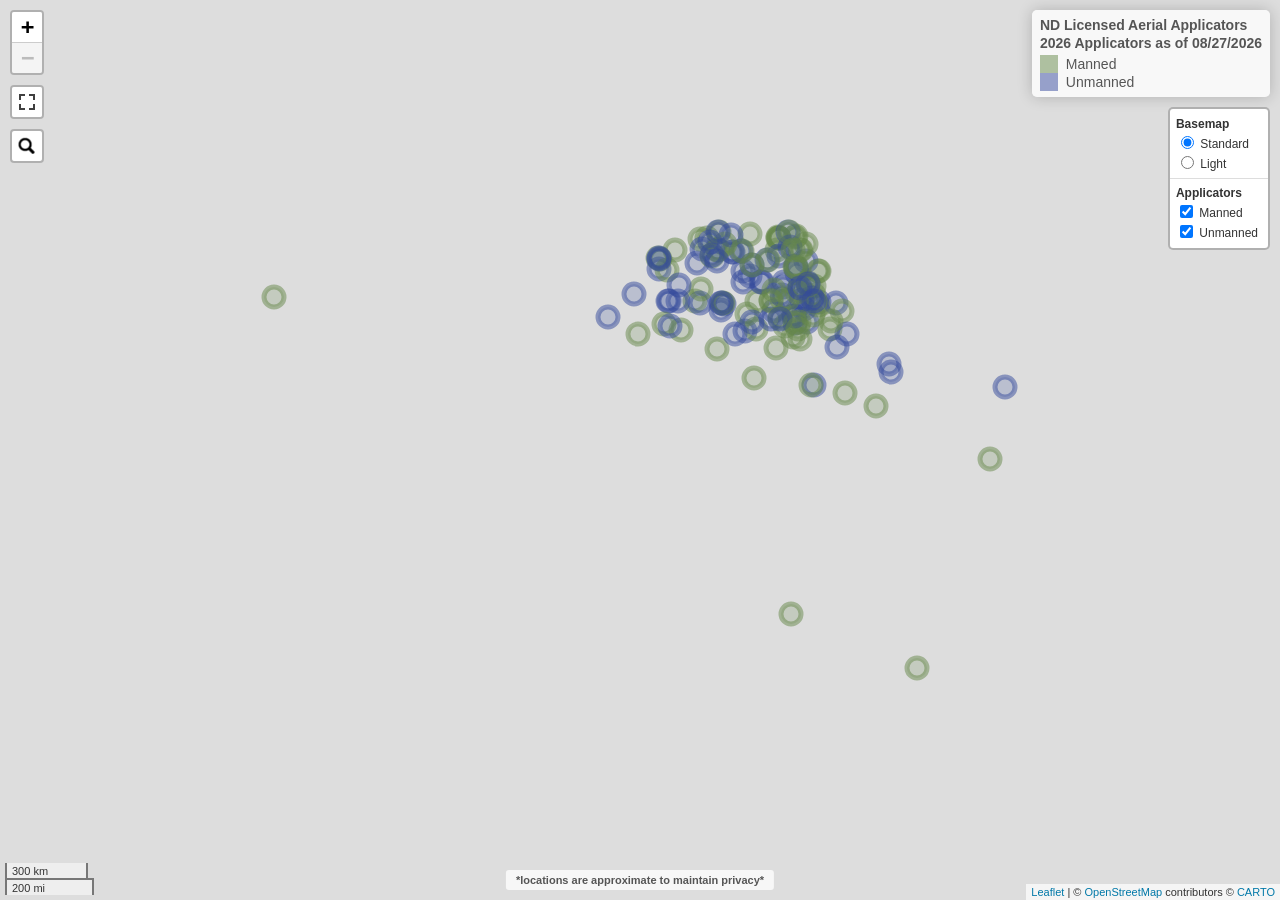
==== index.html @ 755c708a "New Light basemap specification" ====
<!DOCTYPE html>
<html>
<head>
<!-- Google tag (gtag.js) -->
<script async src="https://www.googletagmanager.com/gtag/js?id=G-GP98VH3J70"></script>
<script>
  window.dataLayer = window.dataLayer || [];
  function gtag(){dataLayer.push(arguments);}
  gtag("js", new Date());
  gtag("config", "G-GP98VH3J70");
</script>
<meta charset="utf-8" />
<title>leaflet</title>
<script>(function() {
  // If window.HTMLWidgets is already defined, then use it; otherwise create a
  // new object. This allows preceding code to set options that affect the
  // initialization process (though none currently exist).
  window.HTMLWidgets = window.HTMLWidgets || {};

  // See if we're running in a viewer pane. If not, we're in a web browser.
  var viewerMode = window.HTMLWidgets.viewerMode =
      /\bviewer_pane=1\b/.test(window.location);

  // See if we're running in Shiny mode. If not, it's a static document.
  // Note that static widgets can appear in both Shiny and static modes, but
  // obviously, Shiny widgets can only appear in Shiny apps/documents.
  var shinyMode = window.HTMLWidgets.shinyMode =
      typeof(window.Shiny) !== "undefined" && !!window.Shiny.outputBindings;

  // We can't count on jQuery being available, so we implement our own
  // version if necessary.
  function querySelectorAll(scope, selector) {
    if (typeof(jQuery) !== "undefined" && scope instanceof jQuery) {
      return scope.find(selector);
    }
    if (scope.querySelectorAll) {
      return scope.querySelectorAll(selector);
    }
  }

  function asArray(value) {
    if (value === null)
      return [];
    if ($.isArray(value))
      return value;
    return [value];
  }

  // Implement jQuery's extend
  function extend(target /*, ... */) {
    if (arguments.length == 1) {
      return target;
    }
    for (var i = 1; i < arguments.length; i++) {
      var source = arguments[i];
      for (var prop in source) {
        if (source.hasOwnProperty(prop)) {
          target[prop] = source[prop];
        }
      }
    }
    return target;
  }

  // IE8 doesn't support Array.forEach.
  function forEach(values, callback, thisArg) {
    if (values.forEach) {
      values.forEach(callback, thisArg);
    } else {
      for (var i = 0; i < values.length; i++) {
        callback.call(thisArg, values[i], i, values);
      }
    }
  }

  // Replaces the specified method with the return value of funcSource.
  //
  // Note that funcSource should not BE the new method, it should be a function
  // that RETURNS the new method. funcSource receives a single argument that is
  // the overridden method, it can be called from the new method. The overridden
  // method can be called like a regular function, it has the target permanently
  // bound to it so "this" will work correctly.
  function overrideMethod(target, methodName, funcSource) {
    var superFunc = target[methodName] || function() {};
    var superFuncBound = function() {
      return superFunc.apply(target, arguments);
    };
    target[methodName] = funcSource(superFuncBound);
  }

  // Add a method to delegator that, when invoked, calls
  // delegatee.methodName. If there is no such method on
  // the delegatee, but there was one on delegator before
  // delegateMethod was called, then the original version
  // is invoked instead.
  // For example:
  //
  // var a = {
  //   method1: function() { console.log('a1'); }
  //   method2: function() { console.log('a2'); }
  // };
  // var b = {
  //   method1: function() { console.log('b1'); }
  // };
  // delegateMethod(a, b, "method1");
  // delegateMethod(a, b, "method2");
  // a.method1();
  // a.method2();
  //
  // The output would be "b1", "a2".
  function delegateMethod(delegator, delegatee, methodName) {
    var inherited = delegator[methodName];
    delegator[methodName] = function() {
      var target = delegatee;
      var method = delegatee[methodName];

      // The method doesn't exist on the delegatee. Instead,
      // call the method on the delegator, if it exists.
      if (!method) {
        target = delegator;
        method = inherited;
      }

      if (method) {
        return method.apply(target, arguments);
      }
    };
  }

  // Implement a vague facsimilie of jQuery's data method
  function elementData(el, name, value) {
    if (arguments.length == 2) {
      return el["htmlwidget_data_" + name];
    } else if (arguments.length == 3) {
      el["htmlwidget_data_" + name] = value;
      return el;
    } else {
      throw new Error("Wrong number of arguments for elementData: " +
        arguments.length);
    }
  }

  // http://stackoverflow.com/questions/3446170/escape-string-for-use-in-javascript-regex
  function escapeRegExp(str) {
    return str.replace(/[\-\[\]\/\{\}\(\)\*\+\?\.\\\^\$\|]/g, "\\$&");
  }

  function hasClass(el, className) {
    var re = new RegExp("\\b" + escapeRegExp(className) + "\\b");
    return re.test(el.className);
  }

  // elements - array (or array-like object) of HTML elements
  // className - class name to test for
  // include - if true, only return elements with given className;
  //   if false, only return elements *without* given className
  function filterByClass(elements, className, include) {
    var results = [];
    for (var i = 0; i < elements.length; i++) {
      if (hasClass(elements[i], className) == include)
        results.push(elements[i]);
    }
    return results;
  }

  function on(obj, eventName, func) {
    if (obj.addEventListener) {
      obj.addEventListener(eventName, func, false);
    } else if (obj.attachEvent) {
      obj.attachEvent(eventName, func);
    }
  }

  function off(obj, eventName, func) {
    if (obj.removeEventListener)
      obj.removeEventListener(eventName, func, false);
    else if (obj.detachEvent) {
      obj.detachEvent(eventName, func);
    }
  }

  // Translate array of values to top/right/bottom/left, as usual with
  // the "padding" CSS property
  // https://developer.mozilla.org/en-US/docs/Web/CSS/padding
  function unpackPadding(value) {
    if (typeof(value) === "number")
      value = [value];
    if (value.length === 1) {
      return {top: value[0], right: value[0], bottom: value[0], left: value[0]};
    }
    if (value.length === 2) {
      return {top: value[0], right: value[1], bottom: value[0], left: value[1]};
    }
    if (value.length === 3) {
      return {top: value[0], right: value[1], bottom: value[2], left: value[1]};
    }
    if (value.length === 4) {
      return {top: value[0], right: value[1], bottom: value[2], left: value[3]};
    }
  }

  // Convert an unpacked padding object to a CSS value
  function paddingToCss(paddingObj) {
    return paddingObj.top + "px " + paddingObj.right + "px " + paddingObj.bottom + "px " + paddingObj.left + "px";
  }

  // Makes a number suitable for CSS
  function px(x) {
    if (typeof(x) === "number")
      return x + "px";
    else
      return x;
  }

  // Retrieves runtime widget sizing information for an element.
  // The return value is either null, or an object with fill, padding,
  // defaultWidth, defaultHeight fields.
  function sizingPolicy(el) {
    var sizingEl = document.querySelector("script[data-for='" + el.id + "'][type='application/htmlwidget-sizing']");
    if (!sizingEl)
      return null;
    var sp = JSON.parse(sizingEl.textContent || sizingEl.text || "{}");
    if (viewerMode) {
      return sp.viewer;
    } else {
      return sp.browser;
    }
  }

  // @param tasks Array of strings (or falsy value, in which case no-op).
  //   Each element must be a valid JavaScript expression that yields a
  //   function. Or, can be an array of objects with "code" and "data"
  //   properties; in this case, the "code" property should be a string
  //   of JS that's an expr that yields a function, and "data" should be
  //   an object that will be added as an additional argument when that
  //   function is called.
  // @param target The object that will be "this" for each function
  //   execution.
  // @param args Array of arguments to be passed to the functions. (The
  //   same arguments will be passed to all functions.)
  function evalAndRun(tasks, target, args) {
    if (tasks) {
      forEach(tasks, function(task) {
        var theseArgs = args;
        if (typeof(task) === "object") {
          theseArgs = theseArgs.concat([task.data]);
          task = task.code;
        }
        var taskFunc = tryEval(task);
        if (typeof(taskFunc) !== "function") {
          throw new Error("Task must be a function! Source:\n" + task);
        }
        taskFunc.apply(target, theseArgs);
      });
    }
  }

  // Attempt eval() both with and without enclosing in parentheses.
  // Note that enclosing coerces a function declaration into
  // an expression that eval() can parse
  // (otherwise, a SyntaxError is thrown)
  function tryEval(code) {
    var result = null;
    try {
      result = eval("(" + code + ")");
    } catch(error) {
      if (!(error instanceof SyntaxError)) {
        throw error;
      }
      try {
        result = eval(code);
      } catch(e) {
        if (e instanceof SyntaxError) {
          throw error;
        } else {
          throw e;
        }
      }
    }
    return result;
  }

  function initSizing(el) {
    var sizing = sizingPolicy(el);
    if (!sizing)
      return;

    var cel = document.getElementById("htmlwidget_container");
    if (!cel)
      return;

    if (typeof(sizing.padding) !== "undefined") {
      document.body.style.margin = "0";
      document.body.style.padding = paddingToCss(unpackPadding(sizing.padding));
    }

    if (sizing.fill) {
      document.body.style.overflow = "hidden";
      document.body.style.width = "100%";
      document.body.style.height = "100%";
      document.documentElement.style.width = "100%";
      document.documentElement.style.height = "100%";
      cel.style.position = "absolute";
      var pad = unpackPadding(sizing.padding);
      cel.style.top = pad.top + "px";
      cel.style.right = pad.right + "px";
      cel.style.bottom = pad.bottom + "px";
      cel.style.left = pad.left + "px";
      el.style.width = "100%";
      el.style.height = "100%";

      return {
        getWidth: function() { return cel.getBoundingClientRect().width; },
        getHeight: function() { return cel.getBoundingClientRect().height; }
      };

    } else {
      el.style.width = px(sizing.width);
      el.style.height = px(sizing.height);

      return {
        getWidth: function() { return cel.getBoundingClientRect().width; },
        getHeight: function() { return cel.getBoundingClientRect().height; }
      };
    }
  }

  // Default implementations for methods
  var defaults = {
    find: function(scope) {
      return querySelectorAll(scope, "." + this.name);
    },
    renderError: function(el, err) {
      var $el = $(el);

      this.clearError(el);

      // Add all these error classes, as Shiny does
      var errClass = "shiny-output-error";
      if (err.type !== null) {
        // use the classes of the error condition as CSS class names
        errClass = errClass + " " + $.map(asArray(err.type), function(type) {
          return errClass + "-" + type;
        }).join(" ");
      }
      errClass = errClass + " htmlwidgets-error";

      // Is el inline or block? If inline or inline-block, just display:none it
      // and add an inline error.
      var display = $el.css("display");
      $el.data("restore-display-mode", display);

      if (display === "inline" || display === "inline-block") {
        $el.hide();
        if (err.message !== "") {
          var errorSpan = $("<span>").addClass(errClass);
          errorSpan.text(err.message);
          $el.after(errorSpan);
        }
      } else if (display === "block") {
        // If block, add an error just after the el, set visibility:none on the
        // el, and position the error to be on top of the el.
        // Mark it with a unique ID and CSS class so we can remove it later.
        $el.css("visibility", "hidden");
        if (err.message !== "") {
          var errorDiv = $("<div>").addClass(errClass).css("position", "absolute")
            .css("top", el.offsetTop)
            .css("left", el.offsetLeft)
            // setting width can push out the page size, forcing otherwise
            // unnecessary scrollbars to appear and making it impossible for
            // the element to shrink; so use max-width instead
            .css("maxWidth", el.offsetWidth)
            .css("height", el.offsetHeight);
          errorDiv.text(err.message);
          $el.after(errorDiv);

          // Really dumb way to keep the size/position of the error in sync with
          // the parent element as the window is resized or whatever.
          var intId = setInterval(function() {
            if (!errorDiv[0].parentElement) {
              clearInterval(intId);
              return;
            }
            errorDiv
              .css("top", el.offsetTop)
              .css("left", el.offsetLeft)
              .css("maxWidth", el.offsetWidth)
              .css("height", el.offsetHeight);
          }, 500);
        }
      }
    },
    clearError: function(el) {
      var $el = $(el);
      var display = $el.data("restore-display-mode");
      $el.data("restore-display-mode", null);

      if (display === "inline" || display === "inline-block") {
        if (display)
          $el.css("display", display);
        $(el.nextSibling).filter(".htmlwidgets-error").remove();
      } else if (display === "block"){
        $el.css("visibility", "inherit");
        $(el.nextSibling).filter(".htmlwidgets-error").remove();
      }
    },
    sizing: {}
  };

  // Called by widget bindings to register a new type of widget. The definition
  // object can contain the following properties:
  // - name (required) - A string indicating the binding name, which will be
  //   used by default as the CSS classname to look for.
  // - initialize (optional) - A function(el) that will be called once per
  //   widget element; if a value is returned, it will be passed as the third
  //   value to renderValue.
  // - renderValue (required) - A function(el, data, initValue) that will be
  //   called with data. Static contexts will cause this to be called once per
  //   element; Shiny apps will cause this to be called multiple times per
  //   element, as the data changes.
  window.HTMLWidgets.widget = function(definition) {
    if (!definition.name) {
      throw new Error("Widget must have a name");
    }
    if (!definition.type) {
      throw new Error("Widget must have a type");
    }
    // Currently we only support output widgets
    if (definition.type !== "output") {
      throw new Error("Unrecognized widget type '" + definition.type + "'");
    }
    // TODO: Verify that .name is a valid CSS classname

    // Support new-style instance-bound definitions. Old-style class-bound
    // definitions have one widget "object" per widget per type/class of
    // widget; the renderValue and resize methods on such widget objects
    // take el and instance arguments, because the widget object can't
    // store them. New-style instance-bound definitions have one widget
    // object per widget instance; the definition that's passed in doesn't
    // provide renderValue or resize methods at all, just the single method
    //   factory(el, width, height)
    // which returns an object that has renderValue(x) and resize(w, h).
    // This enables a far more natural programming style for the widget
    // author, who can store per-instance state using either OO-style
    // instance fields or functional-style closure variables (I guess this
    // is in contrast to what can only be called C-style pseudo-OO which is
    // what we required before).
    if (definition.factory) {
      definition = createLegacyDefinitionAdapter(definition);
    }

    if (!definition.renderValue) {
      throw new Error("Widget must have a renderValue function");
    }

    // For static rendering (non-Shiny), use a simple widget registration
    // scheme. We also use this scheme for Shiny apps/documents that also
    // contain static widgets.
    window.HTMLWidgets.widgets = window.HTMLWidgets.widgets || [];
    // Merge defaults into the definition; don't mutate the original definition.
    var staticBinding = extend({}, defaults, definition);
    overrideMethod(staticBinding, "find", function(superfunc) {
      return function(scope) {
        var results = superfunc(scope);
        // Filter out Shiny outputs, we only want the static kind
        return filterByClass(results, "html-widget-output", false);
      };
    });
    window.HTMLWidgets.widgets.push(staticBinding);

    if (shinyMode) {
      // Shiny is running. Register the definition with an output binding.
      // The definition itself will not be the output binding, instead
      // we will make an output binding object that delegates to the
      // definition. This is because we foolishly used the same method
      // name (renderValue) for htmlwidgets definition and Shiny bindings
      // but they actually have quite different semantics (the Shiny
      // bindings receive data that includes lots of metadata that it
      // strips off before calling htmlwidgets renderValue). We can't
      // just ignore the difference because in some widgets it's helpful
      // to call this.renderValue() from inside of resize(), and if
      // we're not delegating, then that call will go to the Shiny
      // version instead of the htmlwidgets version.

      // Merge defaults with definition, without mutating either.
      var bindingDef = extend({}, defaults, definition);

      // This object will be our actual Shiny binding.
      var shinyBinding = new Shiny.OutputBinding();

      // With a few exceptions, we'll want to simply use the bindingDef's
      // version of methods if they are available, otherwise fall back to
      // Shiny's defaults. NOTE: If Shiny's output bindings gain additional
      // methods in the future, and we want them to be overrideable by
      // HTMLWidget binding definitions, then we'll need to add them to this
      // list.
      delegateMethod(shinyBinding, bindingDef, "getId");
      delegateMethod(shinyBinding, bindingDef, "onValueChange");
      delegateMethod(shinyBinding, bindingDef, "onValueError");
      delegateMethod(shinyBinding, bindingDef, "renderError");
      delegateMethod(shinyBinding, bindingDef, "clearError");
      delegateMethod(shinyBinding, bindingDef, "showProgress");

      // The find, renderValue, and resize are handled differently, because we
      // want to actually decorate the behavior of the bindingDef methods.

      shinyBinding.find = function(scope) {
        var results = bindingDef.find(scope);

        // Only return elements that are Shiny outputs, not static ones
        var dynamicResults = results.filter(".html-widget-output");

        // It's possible that whatever caused Shiny to think there might be
        // new dynamic outputs, also caused there to be new static outputs.
        // Since there might be lots of different htmlwidgets bindings, we
        // schedule execution for later--no need to staticRender multiple
        // times.
        if (results.length !== dynamicResults.length)
          scheduleStaticRender();

        return dynamicResults;
      };

      // Wrap renderValue to handle initialization, which unfortunately isn't
      // supported natively by Shiny at the time of this writing.

      shinyBinding.renderValue = function(el, data) {
        Shiny.renderDependencies(data.deps);
        // Resolve strings marked as javascript literals to objects
        if (!(data.evals instanceof Array)) data.evals = [data.evals];
        for (var i = 0; data.evals && i < data.evals.length; i++) {
          window.HTMLWidgets.evaluateStringMember(data.x, data.evals[i]);
        }
        if (!bindingDef.renderOnNullValue) {
          if (data.x === null) {
            el.style.visibility = "hidden";
            return;
          } else {
            el.style.visibility = "inherit";
          }
        }
        if (!elementData(el, "initialized")) {
          initSizing(el);

          elementData(el, "initialized", true);
          if (bindingDef.initialize) {
            var rect = el.getBoundingClientRect();
            var result = bindingDef.initialize(el, rect.width, rect.height);
            elementData(el, "init_result", result);
          }
        }
        bindingDef.renderValue(el, data.x, elementData(el, "init_result"));
        evalAndRun(data.jsHooks.render, elementData(el, "init_result"), [el, data.x]);
      };

      // Only override resize if bindingDef implements it
      if (bindingDef.resize) {
        shinyBinding.resize = function(el, width, height) {
          // Shiny can call resize before initialize/renderValue have been
          // called, which doesn't make sense for widgets.
          if (elementData(el, "initialized")) {
            bindingDef.resize(el, width, height, elementData(el, "init_result"));
          }
        };
      }

      Shiny.outputBindings.register(shinyBinding, bindingDef.name);
    }
  };

  var scheduleStaticRenderTimerId = null;
  function scheduleStaticRender() {
    if (!scheduleStaticRenderTimerId) {
      scheduleStaticRenderTimerId = setTimeout(function() {
        scheduleStaticRenderTimerId = null;
        window.HTMLWidgets.staticRender();
      }, 1);
    }
  }

  // Render static widgets after the document finishes loading
  // Statically render all elements that are of this widget's class
  window.HTMLWidgets.staticRender = function() {
    var bindings = window.HTMLWidgets.widgets || [];
    forEach(bindings, function(binding) {
      var matches = binding.find(document.documentElement);
      forEach(matches, function(el) {
        var sizeObj = initSizing(el, binding);

        var getSize = function(el) {
          if (sizeObj) {
            return {w: sizeObj.getWidth(), h: sizeObj.getHeight()}
          } else {
            var rect = el.getBoundingClientRect();
            return {w: rect.width, h: rect.height}
          }
        };

        if (hasClass(el, "html-widget-static-bound"))
          return;
        el.className = el.className + " html-widget-static-bound";

        var initResult;
        if (binding.initialize) {
          var size = getSize(el);
          initResult = binding.initialize(el, size.w, size.h);
          elementData(el, "init_result", initResult);
        }

        if (binding.resize) {
          var lastSize = getSize(el);
          var resizeHandler = function(e) {
            var size = getSize(el);
            if (size.w === 0 && size.h === 0)
              return;
            if (size.w === lastSize.w && size.h === lastSize.h)
              return;
            lastSize = size;
            binding.resize(el, size.w, size.h, initResult);
          };

          on(window, "resize", resizeHandler);

          // This is needed for cases where we're running in a Shiny
          // app, but the widget itself is not a Shiny output, but
          // rather a simple static widget. One example of this is
          // an rmarkdown document that has runtime:shiny and widget
          // that isn't in a render function. Shiny only knows to
          // call resize handlers for Shiny outputs, not for static
          // widgets, so we do it ourselves.
          if (window.jQuery) {
            window.jQuery(document).on(
              "shown.htmlwidgets shown.bs.tab.htmlwidgets shown.bs.collapse.htmlwidgets",
              resizeHandler
            );
            window.jQuery(document).on(
              "hidden.htmlwidgets hidden.bs.tab.htmlwidgets hidden.bs.collapse.htmlwidgets",
              resizeHandler
            );
          }

          // This is needed for the specific case of ioslides, which
          // flips slides between display:none and display:block.
          // Ideally we would not have to have ioslide-specific code
          // here, but rather have ioslides raise a generic event,
          // but the rmarkdown package just went to CRAN so the
          // window to getting that fixed may be long.
          if (window.addEventListener) {
            // It's OK to limit this to window.addEventListener
            // browsers because ioslides itself only supports
            // such browsers.
            on(document, "slideenter", resizeHandler);
            on(document, "slideleave", resizeHandler);
          }
        }

        var scriptData = document.querySelector("script[data-for='" + el.id + "'][type='application/json']");
        if (scriptData) {
          var data = JSON.parse(scriptData.textContent || scriptData.text);
          // Resolve strings marked as javascript literals to objects
          if (!(data.evals instanceof Array)) data.evals = [data.evals];
          for (var k = 0; data.evals && k < data.evals.length; k++) {
            window.HTMLWidgets.evaluateStringMember(data.x, data.evals[k]);
          }
          binding.renderValue(el, data.x, initResult);
          evalAndRun(data.jsHooks.render, initResult, [el, data.x]);
        }
      });
    });

    invokePostRenderHandlers();
  }


  function has_jQuery3() {
    if (!window.jQuery) {
      return false;
    }
    var $version = window.jQuery.fn.jquery;
    var $major_version = parseInt($version.split(".")[0]);
    return $major_version >= 3;
  }

  /*
  / Shiny 1.4 bumped jQuery from 1.x to 3.x which means jQuery's
  / on-ready handler (i.e., $(fn)) is now asyncronous (i.e., it now
  / really means $(setTimeout(fn)).
  / https://jquery.com/upgrade-guide/3.0/#breaking-change-document-ready-handlers-are-now-asynchronous
  /
  / Since Shiny uses $() to schedule initShiny, shiny>=1.4 calls initShiny
  / one tick later than it did before, which means staticRender() is
  / called renderValue() earlier than (advanced) widget authors might be expecting.
  / https://github.com/rstudio/shiny/issues/2630
  /
  / For a concrete example, leaflet has some methods (e.g., updateBounds)
  / which reference Shiny methods registered in initShiny (e.g., setInputValue).
  / Since leaflet is privy to this life-cycle, it knows to use setTimeout() to
  / delay execution of those methods (until Shiny methods are ready)
  / https://github.com/rstudio/leaflet/blob/18ec981/javascript/src/index.js#L266-L268
  /
  / Ideally widget authors wouldn't need to use this setTimeout() hack that
  / leaflet uses to call Shiny methods on a staticRender(). In the long run,
  / the logic initShiny should be broken up so that method registration happens
  / right away, but binding happens later.
  */
  function maybeStaticRenderLater() {
    if (shinyMode && has_jQuery3()) {
      window.jQuery(window.HTMLWidgets.staticRender);
    } else {
      window.HTMLWidgets.staticRender();
    }
  }

  if (document.addEventListener) {
    document.addEventListener("DOMContentLoaded", function() {
      document.removeEventListener("DOMContentLoaded", arguments.callee, false);
      maybeStaticRenderLater();
    }, false);
  } else if (document.attachEvent) {
    document.attachEvent("onreadystatechange", function() {
      if (document.readyState === "complete") {
        document.detachEvent("onreadystatechange", arguments.callee);
        maybeStaticRenderLater();
      }
    });
  }


  window.HTMLWidgets.getAttachmentUrl = function(depname, key) {
    // If no key, default to the first item
    if (typeof(key) === "undefined")
      key = 1;

    var link = document.getElementById(depname + "-" + key + "-attachment");
    if (!link) {
      throw new Error("Attachment " + depname + "/" + key + " not found in document");
    }
    return link.getAttribute("href");
  };

  window.HTMLWidgets.dataframeToD3 = function(df) {
    var names = [];
    var length;
    for (var name in df) {
        if (df.hasOwnProperty(name))
            names.push(name);
        if (typeof(df[name]) !== "object" || typeof(df[name].length) === "undefined") {
            throw new Error("All fields must be arrays");
        } else if (typeof(length) !== "undefined" && length !== df[name].length) {
            throw new Error("All fields must be arrays of the same length");
        }
        length = df[name].length;
    }
    var results = [];
    var item;
    for (var row = 0; row < length; row++) {
        item = {};
        for (var col = 0; col < names.length; col++) {
            item[names[col]] = df[names[col]][row];
        }
        results.push(item);
    }
    return results;
  };

  window.HTMLWidgets.transposeArray2D = function(array) {
      if (array.length === 0) return array;
      var newArray = array[0].map(function(col, i) {
          return array.map(function(row) {
              return row[i]
          })
      });
      return newArray;
  };
  // Split value at splitChar, but allow splitChar to be escaped
  // using escapeChar. Any other characters escaped by escapeChar
  // will be included as usual (including escapeChar itself).
  function splitWithEscape(value, splitChar, escapeChar) {
    var results = [];
    var escapeMode = false;
    var currentResult = "";
    for (var pos = 0; pos < value.length; pos++) {
      if (!escapeMode) {
        if (value[pos] === splitChar) {
          results.push(currentResult);
          currentResult = "";
        } else if (value[pos] === escapeChar) {
          escapeMode = true;
        } else {
          currentResult += value[pos];
        }
      } else {
        currentResult += value[pos];
        escapeMode = false;
      }
    }
    if (currentResult !== "") {
      results.push(currentResult);
    }
    return results;
  }
  // Function authored by Yihui/JJ Allaire
  window.HTMLWidgets.evaluateStringMember = function(o, member) {
    var parts = splitWithEscape(member, '.', '\\');
    for (var i = 0, l = parts.length; i < l; i++) {
      var part = parts[i];
      // part may be a character or 'numeric' member name
      if (o !== null && typeof o === "object" && part in o) {
        if (i == (l - 1)) { // if we are at the end of the line then evalulate
          if (typeof o[part] === "string")
            o[part] = tryEval(o[part]);
        } else { // otherwise continue to next embedded object
          o = o[part];
        }
      }
    }
  };

  // Retrieve the HTMLWidget instance (i.e. the return value of an
  // HTMLWidget binding's initialize() or factory() function)
  // associated with an element, or null if none.
  window.HTMLWidgets.getInstance = function(el) {
    return elementData(el, "init_result");
  };

  // Finds the first element in the scope that matches the selector,
  // and returns the HTMLWidget instance (i.e. the return value of
  // an HTMLWidget binding's initialize() or factory() function)
  // associated with that element, if any. If no element matches the
  // selector, or the first matching element has no HTMLWidget
  // instance associated with it, then null is returned.
  //
  // The scope argument is optional, and defaults to window.document.
  window.HTMLWidgets.find = function(scope, selector) {
    if (arguments.length == 1) {
      selector = scope;
      scope = document;
    }

    var el = scope.querySelector(selector);
    if (el === null) {
      return null;
    } else {
      return window.HTMLWidgets.getInstance(el);
    }
  };

  // Finds all elements in the scope that match the selector, and
  // returns the HTMLWidget instances (i.e. the return values of
  // an HTMLWidget binding's initialize() or factory() function)
  // associated with the elements, in an array. If elements that
  // match the selector don't have an associated HTMLWidget
  // instance, the returned array will contain nulls.
  //
  // The scope argument is optional, and defaults to window.document.
  window.HTMLWidgets.findAll = function(scope, selector) {
    if (arguments.length == 1) {
      selector = scope;
      scope = document;
    }

    var nodes = scope.querySelectorAll(selector);
    var results = [];
    for (var i = 0; i < nodes.length; i++) {
      results.push(window.HTMLWidgets.getInstance(nodes[i]));
    }
    return results;
  };

  var postRenderHandlers = [];
  function invokePostRenderHandlers() {
    while (postRenderHandlers.length) {
      var handler = postRenderHandlers.shift();
      if (handler) {
        handler();
      }
    }
  }

  // Register the given callback function to be invoked after the
  // next time static widgets are rendered.
  window.HTMLWidgets.addPostRenderHandler = function(callback) {
    postRenderHandlers.push(callback);
  };

  // Takes a new-style instance-bound definition, and returns an
  // old-style class-bound definition. This saves us from having
  // to rewrite all the logic in this file to accomodate both
  // types of definitions.
  function createLegacyDefinitionAdapter(defn) {
    var result = {
      name: defn.name,
      type: defn.type,
      initialize: function(el, width, height) {
        return defn.factory(el, width, height);
      },
      renderValue: function(el, x, instance) {
        return instance.renderValue(x);
      },
      resize: function(el, width, height, instance) {
        return instance.resize(width, height);
      }
    };

    if (defn.find)
      result.find = defn.find;
    if (defn.renderError)
      result.renderError = defn.renderError;
    if (defn.clearError)
      result.clearError = defn.clearError;

    return result;
  }
})();
</script>
<script>/*! jQuery v3.6.0 | (c) OpenJS Foundation and other contributors | jquery.org/license */
!function(e,t){"use strict";"object"==typeof module&&"object"==typeof module.exports?module.exports=e.document?t(e,!0):function(e){if(!e.document)throw new Error("jQuery requires a window with a document");return t(e)}:t(e)}("undefined"!=typeof window?window:this,function(C,e){"use strict";var t=[],r=Object.getPrototypeOf,s=t.slice,g=t.flat?function(e){return t.flat.call(e)}:function(e){return t.concat.apply([],e)},u=t.push,i=t.indexOf,n={},o=n.toString,v=n.hasOwnProperty,a=v.toString,l=a.call(Object),y={},m=function(e){return"function"==typeof e&&"number"!=typeof e.nodeType&&"function"!=typeof e.item},x=function(e){return null!=e&&e===e.window},E=C.document,c={type:!0,src:!0,nonce:!0,noModule:!0};function b(e,t,n){var r,i,o=(n=n||E).createElement("script");if(o.text=e,t)for(r in c)(i=t[r]||t.getAttribute&&t.getAttribute(r))&&o.setAttribute(r,i);n.head.appendChild(o).parentNode.removeChild(o)}function w(e){return null==e?e+"":"object"==typeof e||"function"==typeof e?n[o.call(e)]||"object":typeof e}var f="3.6.0",S=function(e,t){return new S.fn.init(e,t)};function p(e){var t=!!e&&"length"in e&&e.length,n=w(e);return!m(e)&&!x(e)&&("array"===n||0===t||"number"==typeof t&&0<t&&t-1 in e)}S.fn=S.prototype={jquery:f,constructor:S,length:0,toArray:function(){return s.call(this)},get:function(e){return null==e?s.call(this):e<0?this[e+this.length]:this[e]},pushStack:function(e){var t=S.merge(this.constructor(),e);return t.prevObject=this,t},each:function(e){return S.each(this,e)},map:function(n){return this.pushStack(S.map(this,function(e,t){return n.call(e,t,e)}))},slice:function(){return this.pushStack(s.apply(this,arguments))},first:function(){return this.eq(0)},last:function(){return this.eq(-1)},even:function(){return this.pushStack(S.grep(this,function(e,t){return(t+1)%2}))},odd:function(){return this.pushStack(S.grep(this,function(e,t){return t%2}))},eq:function(e){var t=this.length,n=+e+(e<0?t:0);return this.pushStack(0<=n&&n<t?[this[n]]:[])},end:function(){return this.prevObject||this.constructor()},push:u,sort:t.sort,splice:t.splice},S.extend=S.fn.extend=function(){var e,t,n,r,i,o,a=arguments[0]||{},s=1,u=arguments.length,l=!1;for("boolean"==typeof a&&(l=a,a=arguments[s]||{},s++),"object"==typeof a||m(a)||(a={}),s===u&&(a=this,s--);s<u;s++)if(null!=(e=arguments[s]))for(t in e)r=e[t],"__proto__"!==t&&a!==r&&(l&&r&&(S.isPlainObject(r)||(i=Array.isArray(r)))?(n=a[t],o=i&&!Array.isArray(n)?[]:i||S.isPlainObject(n)?n:{},i=!1,a[t]=S.extend(l,o,r)):void 0!==r&&(a[t]=r));return a},S.extend({expando:"jQuery"+(f+Math.random()).replace(/\D/g,""),isReady:!0,error:function(e){throw new Error(e)},noop:function(){},isPlainObject:function(e){var t,n;return!(!e||"[object Object]"!==o.call(e))&&(!(t=r(e))||"function"==typeof(n=v.call(t,"constructor")&&t.constructor)&&a.call(n)===l)},isEmptyObject:function(e){var t;for(t in e)return!1;return!0},globalEval:function(e,t,n){b(e,{nonce:t&&t.nonce},n)},each:function(e,t){var n,r=0;if(p(e)){for(n=e.length;r<n;r++)if(!1===t.call(e[r],r,e[r]))break}else for(r in e)if(!1===t.call(e[r],r,e[r]))break;return e},makeArray:function(e,t){var n=t||[];return null!=e&&(p(Object(e))?S.merge(n,"string"==typeof e?[e]:e):u.call(n,e)),n},inArray:function(e,t,n){return null==t?-1:i.call(t,e,n)},merge:function(e,t){for(var n=+t.length,r=0,i=e.length;r<n;r++)e[i++]=t[r];return e.length=i,e},grep:function(e,t,n){for(var r=[],i=0,o=e.length,a=!n;i<o;i++)!t(e[i],i)!==a&&r.push(e[i]);return r},map:function(e,t,n){var r,i,o=0,a=[];if(p(e))for(r=e.length;o<r;o++)null!=(i=t(e[o],o,n))&&a.push(i);else for(o in e)null!=(i=t(e[o],o,n))&&a.push(i);return g(a)},guid:1,support:y}),"function"==typeof Symbol&&(S.fn[Symbol.iterator]=t[Symbol.iterator]),S.each("Boolean Number String Function Array Date RegExp Object Error Symbol".split(" "),function(e,t){n["[object "+t+"]"]=t.toLowerCase()});var d=function(n){var e,d,b,o,i,h,f,g,w,u,l,T,C,a,E,v,s,c,y,S="sizzle"+1*new Date,p=n.document,k=0,r=0,m=ue(),x=ue(),A=ue(),N=ue(),j=function(e,t){return e===t&&(l=!0),0},D={}.hasOwnProperty,t=[],q=t.pop,L=t.push,H=t.push,O=t.slice,P=function(e,t){for(var n=0,r=e.length;n<r;n++)if(e[n]===t)return n;return-1},R="checked|selected|async|autofocus|autoplay|controls|defer|disabled|hidden|ismap|loop|multiple|open|readonly|required|scoped",M="[\\x20\\t\\r\\n\\f]",I="(?:\\\\[\\da-fA-F]{1,6}"+M+"?|\\\\[^\\r\\n\\f]|[\\w-]|[^\0-\\x7f])+",W="\\["+M+"*("+I+")(?:"+M+"*([*^$|!~]?=)"+M+"*(?:'((?:\\\\.|[^\\\\'])*)'|\"((?:\\\\.|[^\\\\\"])*)\"|("+I+"))|)"+M+"*\\]",F=":("+I+")(?:\\((('((?:\\\\.|[^\\\\'])*)'|\"((?:\\\\.|[^\\\\\"])*)\")|((?:\\\\.|[^\\\\()[\\]]|"+W+")*)|.*)\\)|)",B=new RegExp(M+"+","g"),$=new RegExp("^"+M+"+|((?:^|[^\\\\])(?:\\\\.)*)"+M+"+$","g"),_=new RegExp("^"+M+"*,"+M+"*"),z=new RegExp("^"+M+"*([>+~]|"+M+")"+M+"*"),U=new RegExp(M+"|>"),X=new RegExp(F),V=new RegExp("^"+I+"$"),G={ID:new RegExp("^#("+I+")"),CLASS:new RegExp("^\\.("+I+")"),TAG:new RegExp("^("+I+"|[*])"),ATTR:new RegExp("^"+W),PSEUDO:new RegExp("^"+F),CHILD:new RegExp("^:(only|first|last|nth|nth-last)-(child|of-type)(?:\\("+M+"*(even|odd|(([+-]|)(\\d*)n|)"+M+"*(?:([+-]|)"+M+"*(\\d+)|))"+M+"*\\)|)","i"),bool:new RegExp("^(?:"+R+")$","i"),needsContext:new RegExp("^"+M+"*[>+~]|:(even|odd|eq|gt|lt|nth|first|last)(?:\\("+M+"*((?:-\\d)?\\d*)"+M+"*\\)|)(?=[^-]|$)","i")},Y=/HTML$/i,Q=/^(?:input|select|textarea|button)$/i,J=/^h\d$/i,K=/^[^{]+\{\s*\[native \w/,Z=/^(?:#([\w-]+)|(\w+)|\.([\w-]+))$/,ee=/[+~]/,te=new RegExp("\\\\[\\da-fA-F]{1,6}"+M+"?|\\\\([^\\r\\n\\f])","g"),ne=function(e,t){var n="0x"+e.slice(1)-65536;return t||(n<0?String.fromCharCode(n+65536):String.fromCharCode(n>>10|55296,1023&n|56320))},re=/([\0-\x1f\x7f]|^-?\d)|^-$|[^\0-\x1f\x7f-\uFFFF\w-]/g,ie=function(e,t){return t?"\0"===e?"\ufffd":e.slice(0,-1)+"\\"+e.charCodeAt(e.length-1).toString(16)+" ":"\\"+e},oe=function(){T()},ae=be(function(e){return!0===e.disabled&&"fieldset"===e.nodeName.toLowerCase()},{dir:"parentNode",next:"legend"});try{H.apply(t=O.call(p.childNodes),p.childNodes),t[p.childNodes.length].nodeType}catch(e){H={apply:t.length?function(e,t){L.apply(e,O.call(t))}:function(e,t){var n=e.length,r=0;while(e[n++]=t[r++]);e.length=n-1}}}function se(t,e,n,r){var i,o,a,s,u,l,c,f=e&&e.ownerDocument,p=e?e.nodeType:9;if(n=n||[],"string"!=typeof t||!t||1!==p&&9!==p&&11!==p)return n;if(!r&&(T(e),e=e||C,E)){if(11!==p&&(u=Z.exec(t)))if(i=u[1]){if(9===p){if(!(a=e.getElementById(i)))return n;if(a.id===i)return n.push(a),n}else if(f&&(a=f.getElementById(i))&&y(e,a)&&a.id===i)return n.push(a),n}else{if(u[2])return H.apply(n,e.getElementsByTagName(t)),n;if((i=u[3])&&d.getElementsByClassName&&e.getElementsByClassName)return H.apply(n,e.getElementsByClassName(i)),n}if(d.qsa&&!N[t+" "]&&(!v||!v.test(t))&&(1!==p||"object"!==e.nodeName.toLowerCase())){if(c=t,f=e,1===p&&(U.test(t)||z.test(t))){(f=ee.test(t)&&ye(e.parentNode)||e)===e&&d.scope||((s=e.getAttribute("id"))?s=s.replace(re,ie):e.setAttribute("id",s=S)),o=(l=h(t)).length;while(o--)l[o]=(s?"#"+s:":scope")+" "+xe(l[o]);c=l.join(",")}try{return H.apply(n,f.querySelectorAll(c)),n}catch(e){N(t,!0)}finally{s===S&&e.removeAttribute("id")}}}return g(t.replace($,"$1"),e,n,r)}function ue(){var r=[];return function e(t,n){return r.push(t+" ")>b.cacheLength&&delete e[r.shift()],e[t+" "]=n}}function le(e){return e[S]=!0,e}function ce(e){var t=C.createElement("fieldset");try{return!!e(t)}catch(e){return!1}finally{t.parentNode&&t.parentNode.removeChild(t),t=null}}function fe(e,t){var n=e.split("|"),r=n.length;while(r--)b.attrHandle[n[r]]=t}function pe(e,t){var n=t&&e,r=n&&1===e.nodeType&&1===t.nodeType&&e.sourceIndex-t.sourceIndex;if(r)return r;if(n)while(n=n.nextSibling)if(n===t)return-1;return e?1:-1}function de(t){return function(e){return"input"===e.nodeName.toLowerCase()&&e.type===t}}function he(n){return function(e){var t=e.nodeName.toLowerCase();return("input"===t||"button"===t)&&e.type===n}}function ge(t){return function(e){return"form"in e?e.parentNode&&!1===e.disabled?"label"in e?"label"in e.parentNode?e.parentNode.disabled===t:e.disabled===t:e.isDisabled===t||e.isDisabled!==!t&&ae(e)===t:e.disabled===t:"label"in e&&e.disabled===t}}function ve(a){return le(function(o){return o=+o,le(function(e,t){var n,r=a([],e.length,o),i=r.length;while(i--)e[n=r[i]]&&(e[n]=!(t[n]=e[n]))})})}function ye(e){return e&&"undefined"!=typeof e.getElementsByTagName&&e}for(e in d=se.support={},i=se.isXML=function(e){var t=e&&e.namespaceURI,n=e&&(e.ownerDocument||e).documentElement;return!Y.test(t||n&&n.nodeName||"HTML")},T=se.setDocument=function(e){var t,n,r=e?e.ownerDocument||e:p;return r!=C&&9===r.nodeType&&r.documentElement&&(a=(C=r).documentElement,E=!i(C),p!=C&&(n=C.defaultView)&&n.top!==n&&(n.addEventListener?n.addEventListener("unload",oe,!1):n.attachEvent&&n.attachEvent("onunload",oe)),d.scope=ce(function(e){return a.appendChild(e).appendChild(C.createElement("div")),"undefined"!=typeof e.querySelectorAll&&!e.querySelectorAll(":scope fieldset div").length}),d.attributes=ce(function(e){return e.className="i",!e.getAttribute("className")}),d.getElementsByTagName=ce(function(e){return e.appendChild(C.createComment("")),!e.getElementsByTagName("*").length}),d.getElementsByClassName=K.test(C.getElementsByClassName),d.getById=ce(function(e){return a.appendChild(e).id=S,!C.getElementsByName||!C.getElementsByName(S).length}),d.getById?(b.filter.ID=function(e){var t=e.replace(te,ne);return function(e){return e.getAttribute("id")===t}},b.find.ID=function(e,t){if("undefined"!=typeof t.getElementById&&E){var n=t.getElementById(e);return n?[n]:[]}}):(b.filter.ID=function(e){var n=e.replace(te,ne);return function(e){var t="undefined"!=typeof e.getAttributeNode&&e.getAttributeNode("id");return t&&t.value===n}},b.find.ID=function(e,t){if("undefined"!=typeof t.getElementById&&E){var n,r,i,o=t.getElementById(e);if(o){if((n=o.getAttributeNode("id"))&&n.value===e)return[o];i=t.getElementsByName(e),r=0;while(o=i[r++])if((n=o.getAttributeNode("id"))&&n.value===e)return[o]}return[]}}),b.find.TAG=d.getElementsByTagName?function(e,t){return"undefined"!=typeof t.getElementsByTagName?t.getElementsByTagName(e):d.qsa?t.querySelectorAll(e):void 0}:function(e,t){var n,r=[],i=0,o=t.getElementsByTagName(e);if("*"===e){while(n=o[i++])1===n.nodeType&&r.push(n);return r}return o},b.find.CLASS=d.getElementsByClassName&&function(e,t){if("undefined"!=typeof t.getElementsByClassName&&E)return t.getElementsByClassName(e)},s=[],v=[],(d.qsa=K.test(C.querySelectorAll))&&(ce(function(e){var t;a.appendChild(e).innerHTML="<a id='"+S+"'></a><select id='"+S+"-\r\\' msallowcapture=''><option selected=''></option></select>",e.querySelectorAll("[msallowcapture^='']").length&&v.push("[*^$]="+M+"*(?:''|\"\")"),e.querySelectorAll("[selected]").length||v.push("\\["+M+"*(?:value|"+R+")"),e.querySelectorAll("[id~="+S+"-]").length||v.push("~="),(t=C.createElement("input")).setAttribute("name",""),e.appendChild(t),e.querySelectorAll("[name='']").length||v.push("\\["+M+"*name"+M+"*="+M+"*(?:''|\"\")"),e.querySelectorAll(":checked").length||v.push(":checked"),e.querySelectorAll("a#"+S+"+*").length||v.push(".#.+[+~]"),e.querySelectorAll("\\\f"),v.push("[\\r\\n\\f]")}),ce(function(e){e.innerHTML="<a href='' disabled='disabled'></a><select disabled='disabled'><option/></select>";var t=C.createElement("input");t.setAttribute("type","hidden"),e.appendChild(t).setAttribute("name","D"),e.querySelectorAll("[name=d]").length&&v.push("name"+M+"*[*^$|!~]?="),2!==e.querySelectorAll(":enabled").length&&v.push(":enabled",":disabled"),a.appendChild(e).disabled=!0,2!==e.querySelectorAll(":disabled").length&&v.push(":enabled",":disabled"),e.querySelectorAll("*,:x"),v.push(",.*:")})),(d.matchesSelector=K.test(c=a.matches||a.webkitMatchesSelector||a.mozMatchesSelector||a.oMatchesSelector||a.msMatchesSelector))&&ce(function(e){d.disconnectedMatch=c.call(e,"*"),c.call(e,"[s!='']:x"),s.push("!=",F)}),v=v.length&&new RegExp(v.join("|")),s=s.length&&new RegExp(s.join("|")),t=K.test(a.compareDocumentPosition),y=t||K.test(a.contains)?function(e,t){var n=9===e.nodeType?e.documentElement:e,r=t&&t.parentNode;return e===r||!(!r||1!==r.nodeType||!(n.contains?n.contains(r):e.compareDocumentPosition&&16&e.compareDocumentPosition(r)))}:function(e,t){if(t)while(t=t.parentNode)if(t===e)return!0;return!1},j=t?function(e,t){if(e===t)return l=!0,0;var n=!e.compareDocumentPosition-!t.compareDocumentPosition;return n||(1&(n=(e.ownerDocument||e)==(t.ownerDocument||t)?e.compareDocumentPosition(t):1)||!d.sortDetached&&t.compareDocumentPosition(e)===n?e==C||e.ownerDocument==p&&y(p,e)?-1:t==C||t.ownerDocument==p&&y(p,t)?1:u?P(u,e)-P(u,t):0:4&n?-1:1)}:function(e,t){if(e===t)return l=!0,0;var n,r=0,i=e.parentNode,o=t.parentNode,a=[e],s=[t];if(!i||!o)return e==C?-1:t==C?1:i?-1:o?1:u?P(u,e)-P(u,t):0;if(i===o)return pe(e,t);n=e;while(n=n.parentNode)a.unshift(n);n=t;while(n=n.parentNode)s.unshift(n);while(a[r]===s[r])r++;return r?pe(a[r],s[r]):a[r]==p?-1:s[r]==p?1:0}),C},se.matches=function(e,t){return se(e,null,null,t)},se.matchesSelector=function(e,t){if(T(e),d.matchesSelector&&E&&!N[t+" "]&&(!s||!s.test(t))&&(!v||!v.test(t)))try{var n=c.call(e,t);if(n||d.disconnectedMatch||e.document&&11!==e.document.nodeType)return n}catch(e){N(t,!0)}return 0<se(t,C,null,[e]).length},se.contains=function(e,t){return(e.ownerDocument||e)!=C&&T(e),y(e,t)},se.attr=function(e,t){(e.ownerDocument||e)!=C&&T(e);var n=b.attrHandle[t.toLowerCase()],r=n&&D.call(b.attrHandle,t.toLowerCase())?n(e,t,!E):void 0;return void 0!==r?r:d.attributes||!E?e.getAttribute(t):(r=e.getAttributeNode(t))&&r.specified?r.value:null},se.escape=function(e){return(e+"").replace(re,ie)},se.error=function(e){throw new Error("Syntax error, unrecognized expression: "+e)},se.uniqueSort=function(e){var t,n=[],r=0,i=0;if(l=!d.detectDuplicates,u=!d.sortStable&&e.slice(0),e.sort(j),l){while(t=e[i++])t===e[i]&&(r=n.push(i));while(r--)e.splice(n[r],1)}return u=null,e},o=se.getText=function(e){var t,n="",r=0,i=e.nodeType;if(i){if(1===i||9===i||11===i){if("string"==typeof e.textContent)return e.textContent;for(e=e.firstChild;e;e=e.nextSibling)n+=o(e)}else if(3===i||4===i)return e.nodeValue}else while(t=e[r++])n+=o(t);return n},(b=se.selectors={cacheLength:50,createPseudo:le,match:G,attrHandle:{},find:{},relative:{">":{dir:"parentNode",first:!0}," ":{dir:"parentNode"},"+":{dir:"previousSibling",first:!0},"~":{dir:"previousSibling"}},preFilter:{ATTR:function(e){return e[1]=e[1].replace(te,ne),e[3]=(e[3]||e[4]||e[5]||"").replace(te,ne),"~="===e[2]&&(e[3]=" "+e[3]+" "),e.slice(0,4)},CHILD:function(e){return e[1]=e[1].toLowerCase(),"nth"===e[1].slice(0,3)?(e[3]||se.error(e[0]),e[4]=+(e[4]?e[5]+(e[6]||1):2*("even"===e[3]||"odd"===e[3])),e[5]=+(e[7]+e[8]||"odd"===e[3])):e[3]&&se.error(e[0]),e},PSEUDO:function(e){var t,n=!e[6]&&e[2];return G.CHILD.test(e[0])?null:(e[3]?e[2]=e[4]||e[5]||"":n&&X.test(n)&&(t=h(n,!0))&&(t=n.indexOf(")",n.length-t)-n.length)&&(e[0]=e[0].slice(0,t),e[2]=n.slice(0,t)),e.slice(0,3))}},filter:{TAG:function(e){var t=e.replace(te,ne).toLowerCase();return"*"===e?function(){return!0}:function(e){return e.nodeName&&e.nodeName.toLowerCase()===t}},CLASS:function(e){var t=m[e+" "];return t||(t=new RegExp("(^|"+M+")"+e+"("+M+"|$)"))&&m(e,function(e){return t.test("string"==typeof e.className&&e.className||"undefined"!=typeof e.getAttribute&&e.getAttribute("class")||"")})},ATTR:function(n,r,i){return function(e){var t=se.attr(e,n);return null==t?"!="===r:!r||(t+="","="===r?t===i:"!="===r?t!==i:"^="===r?i&&0===t.indexOf(i):"*="===r?i&&-1<t.indexOf(i):"$="===r?i&&t.slice(-i.length)===i:"~="===r?-1<(" "+t.replace(B," ")+" ").indexOf(i):"|="===r&&(t===i||t.slice(0,i.length+1)===i+"-"))}},CHILD:function(h,e,t,g,v){var y="nth"!==h.slice(0,3),m="last"!==h.slice(-4),x="of-type"===e;return 1===g&&0===v?function(e){return!!e.parentNode}:function(e,t,n){var r,i,o,a,s,u,l=y!==m?"nextSibling":"previousSibling",c=e.parentNode,f=x&&e.nodeName.toLowerCase(),p=!n&&!x,d=!1;if(c){if(y){while(l){a=e;while(a=a[l])if(x?a.nodeName.toLowerCase()===f:1===a.nodeType)return!1;u=l="only"===h&&!u&&"nextSibling"}return!0}if(u=[m?c.firstChild:c.lastChild],m&&p){d=(s=(r=(i=(o=(a=c)[S]||(a[S]={}))[a.uniqueID]||(o[a.uniqueID]={}))[h]||[])[0]===k&&r[1])&&r[2],a=s&&c.childNodes[s];while(a=++s&&a&&a[l]||(d=s=0)||u.pop())if(1===a.nodeType&&++d&&a===e){i[h]=[k,s,d];break}}else if(p&&(d=s=(r=(i=(o=(a=e)[S]||(a[S]={}))[a.uniqueID]||(o[a.uniqueID]={}))[h]||[])[0]===k&&r[1]),!1===d)while(a=++s&&a&&a[l]||(d=s=0)||u.pop())if((x?a.nodeName.toLowerCase()===f:1===a.nodeType)&&++d&&(p&&((i=(o=a[S]||(a[S]={}))[a.uniqueID]||(o[a.uniqueID]={}))[h]=[k,d]),a===e))break;return(d-=v)===g||d%g==0&&0<=d/g}}},PSEUDO:function(e,o){var t,a=b.pseudos[e]||b.setFilters[e.toLowerCase()]||se.error("unsupported pseudo: "+e);return a[S]?a(o):1<a.length?(t=[e,e,"",o],b.setFilters.hasOwnProperty(e.toLowerCase())?le(function(e,t){var n,r=a(e,o),i=r.length;while(i--)e[n=P(e,r[i])]=!(t[n]=r[i])}):function(e){return a(e,0,t)}):a}},pseudos:{not:le(function(e){var r=[],i=[],s=f(e.replace($,"$1"));return s[S]?le(function(e,t,n,r){var i,o=s(e,null,r,[]),a=e.length;while(a--)(i=o[a])&&(e[a]=!(t[a]=i))}):function(e,t,n){return r[0]=e,s(r,null,n,i),r[0]=null,!i.pop()}}),has:le(function(t){return function(e){return 0<se(t,e).length}}),contains:le(function(t){return t=t.replace(te,ne),function(e){return-1<(e.textContent||o(e)).indexOf(t)}}),lang:le(function(n){return V.test(n||"")||se.error("unsupported lang: "+n),n=n.replace(te,ne).toLowerCase(),function(e){var t;do{if(t=E?e.lang:e.getAttribute("xml:lang")||e.getAttribute("lang"))return(t=t.toLowerCase())===n||0===t.indexOf(n+"-")}while((e=e.parentNode)&&1===e.nodeType);return!1}}),target:function(e){var t=n.location&&n.location.hash;return t&&t.slice(1)===e.id},root:function(e){return e===a},focus:function(e){return e===C.activeElement&&(!C.hasFocus||C.hasFocus())&&!!(e.type||e.href||~e.tabIndex)},enabled:ge(!1),disabled:ge(!0),checked:function(e){var t=e.nodeName.toLowerCase();return"input"===t&&!!e.checked||"option"===t&&!!e.selected},selected:function(e){return e.parentNode&&e.parentNode.selectedIndex,!0===e.selected},empty:function(e){for(e=e.firstChild;e;e=e.nextSibling)if(e.nodeType<6)return!1;return!0},parent:function(e){return!b.pseudos.empty(e)},header:function(e){return J.test(e.nodeName)},input:function(e){return Q.test(e.nodeName)},button:function(e){var t=e.nodeName.toLowerCase();return"input"===t&&"button"===e.type||"button"===t},text:function(e){var t;return"input"===e.nodeName.toLowerCase()&&"text"===e.type&&(null==(t=e.getAttribute("type"))||"text"===t.toLowerCase())},first:ve(function(){return[0]}),last:ve(function(e,t){return[t-1]}),eq:ve(function(e,t,n){return[n<0?n+t:n]}),even:ve(function(e,t){for(var n=0;n<t;n+=2)e.push(n);return e}),odd:ve(function(e,t){for(var n=1;n<t;n+=2)e.push(n);return e}),lt:ve(function(e,t,n){for(var r=n<0?n+t:t<n?t:n;0<=--r;)e.push(r);return e}),gt:ve(function(e,t,n){for(var r=n<0?n+t:n;++r<t;)e.push(r);return e})}}).pseudos.nth=b.pseudos.eq,{radio:!0,checkbox:!0,file:!0,password:!0,image:!0})b.pseudos[e]=de(e);for(e in{submit:!0,reset:!0})b.pseudos[e]=he(e);function me(){}function xe(e){for(var t=0,n=e.length,r="";t<n;t++)r+=e[t].value;return r}function be(s,e,t){var u=e.dir,l=e.next,c=l||u,f=t&&"parentNode"===c,p=r++;return e.first?function(e,t,n){while(e=e[u])if(1===e.nodeType||f)return s(e,t,n);return!1}:function(e,t,n){var r,i,o,a=[k,p];if(n){while(e=e[u])if((1===e.nodeType||f)&&s(e,t,n))return!0}else while(e=e[u])if(1===e.nodeType||f)if(i=(o=e[S]||(e[S]={}))[e.uniqueID]||(o[e.uniqueID]={}),l&&l===e.nodeName.toLowerCase())e=e[u]||e;else{if((r=i[c])&&r[0]===k&&r[1]===p)return a[2]=r[2];if((i[c]=a)[2]=s(e,t,n))return!0}return!1}}function we(i){return 1<i.length?function(e,t,n){var r=i.length;while(r--)if(!i[r](e,t,n))return!1;return!0}:i[0]}function Te(e,t,n,r,i){for(var o,a=[],s=0,u=e.length,l=null!=t;s<u;s++)(o=e[s])&&(n&&!n(o,r,i)||(a.push(o),l&&t.push(s)));return a}function Ce(d,h,g,v,y,e){return v&&!v[S]&&(v=Ce(v)),y&&!y[S]&&(y=Ce(y,e)),le(function(e,t,n,r){var i,o,a,s=[],u=[],l=t.length,c=e||function(e,t,n){for(var r=0,i=t.length;r<i;r++)se(e,t[r],n);return n}(h||"*",n.nodeType?[n]:n,[]),f=!d||!e&&h?c:Te(c,s,d,n,r),p=g?y||(e?d:l||v)?[]:t:f;if(g&&g(f,p,n,r),v){i=Te(p,u),v(i,[],n,r),o=i.length;while(o--)(a=i[o])&&(p[u[o]]=!(f[u[o]]=a))}if(e){if(y||d){if(y){i=[],o=p.length;while(o--)(a=p[o])&&i.push(f[o]=a);y(null,p=[],i,r)}o=p.length;while(o--)(a=p[o])&&-1<(i=y?P(e,a):s[o])&&(e[i]=!(t[i]=a))}}else p=Te(p===t?p.splice(l,p.length):p),y?y(null,t,p,r):H.apply(t,p)})}function Ee(e){for(var i,t,n,r=e.length,o=b.relative[e[0].type],a=o||b.relative[" "],s=o?1:0,u=be(function(e){return e===i},a,!0),l=be(function(e){return-1<P(i,e)},a,!0),c=[function(e,t,n){var r=!o&&(n||t!==w)||((i=t).nodeType?u(e,t,n):l(e,t,n));return i=null,r}];s<r;s++)if(t=b.relative[e[s].type])c=[be(we(c),t)];else{if((t=b.filter[e[s].type].apply(null,e[s].matches))[S]){for(n=++s;n<r;n++)if(b.relative[e[n].type])break;return Ce(1<s&&we(c),1<s&&xe(e.slice(0,s-1).concat({value:" "===e[s-2].type?"*":""})).replace($,"$1"),t,s<n&&Ee(e.slice(s,n)),n<r&&Ee(e=e.slice(n)),n<r&&xe(e))}c.push(t)}return we(c)}return me.prototype=b.filters=b.pseudos,b.setFilters=new me,h=se.tokenize=function(e,t){var n,r,i,o,a,s,u,l=x[e+" "];if(l)return t?0:l.slice(0);a=e,s=[],u=b.preFilter;while(a){for(o in n&&!(r=_.exec(a))||(r&&(a=a.slice(r[0].length)||a),s.push(i=[])),n=!1,(r=z.exec(a))&&(n=r.shift(),i.push({value:n,type:r[0].replace($," ")}),a=a.slice(n.length)),b.filter)!(r=G[o].exec(a))||u[o]&&!(r=u[o](r))||(n=r.shift(),i.push({value:n,type:o,matches:r}),a=a.slice(n.length));if(!n)break}return t?a.length:a?se.error(e):x(e,s).slice(0)},f=se.compile=function(e,t){var n,v,y,m,x,r,i=[],o=[],a=A[e+" "];if(!a){t||(t=h(e)),n=t.length;while(n--)(a=Ee(t[n]))[S]?i.push(a):o.push(a);(a=A(e,(v=o,m=0<(y=i).length,x=0<v.length,r=function(e,t,n,r,i){var o,a,s,u=0,l="0",c=e&&[],f=[],p=w,d=e||x&&b.find.TAG("*",i),h=k+=null==p?1:Math.random()||.1,g=d.length;for(i&&(w=t==C||t||i);l!==g&&null!=(o=d[l]);l++){if(x&&o){a=0,t||o.ownerDocument==C||(T(o),n=!E);while(s=v[a++])if(s(o,t||C,n)){r.push(o);break}i&&(k=h)}m&&((o=!s&&o)&&u--,e&&c.push(o))}if(u+=l,m&&l!==u){a=0;while(s=y[a++])s(c,f,t,n);if(e){if(0<u)while(l--)c[l]||f[l]||(f[l]=q.call(r));f=Te(f)}H.apply(r,f),i&&!e&&0<f.length&&1<u+y.length&&se.uniqueSort(r)}return i&&(k=h,w=p),c},m?le(r):r))).selector=e}return a},g=se.select=function(e,t,n,r){var i,o,a,s,u,l="function"==typeof e&&e,c=!r&&h(e=l.selector||e);if(n=n||[],1===c.length){if(2<(o=c[0]=c[0].slice(0)).length&&"ID"===(a=o[0]).type&&9===t.nodeType&&E&&b.relative[o[1].type]){if(!(t=(b.find.ID(a.matches[0].replace(te,ne),t)||[])[0]))return n;l&&(t=t.parentNode),e=e.slice(o.shift().value.length)}i=G.needsContext.test(e)?0:o.length;while(i--){if(a=o[i],b.relative[s=a.type])break;if((u=b.find[s])&&(r=u(a.matches[0].replace(te,ne),ee.test(o[0].type)&&ye(t.parentNode)||t))){if(o.splice(i,1),!(e=r.length&&xe(o)))return H.apply(n,r),n;break}}}return(l||f(e,c))(r,t,!E,n,!t||ee.test(e)&&ye(t.parentNode)||t),n},d.sortStable=S.split("").sort(j).join("")===S,d.detectDuplicates=!!l,T(),d.sortDetached=ce(function(e){return 1&e.compareDocumentPosition(C.createElement("fieldset"))}),ce(function(e){return e.innerHTML="<a href='#'></a>","#"===e.firstChild.getAttribute("href")})||fe("type|href|height|width",function(e,t,n){if(!n)return e.getAttribute(t,"type"===t.toLowerCase()?1:2)}),d.attributes&&ce(function(e){return e.innerHTML="<input/>",e.firstChild.setAttribute("value",""),""===e.firstChild.getAttribute("value")})||fe("value",function(e,t,n){if(!n&&"input"===e.nodeName.toLowerCase())return e.defaultValue}),ce(function(e){return null==e.getAttribute("disabled")})||fe(R,function(e,t,n){var r;if(!n)return!0===e[t]?t.toLowerCase():(r=e.getAttributeNode(t))&&r.specified?r.value:null}),se}(C);S.find=d,S.expr=d.selectors,S.expr[":"]=S.expr.pseudos,S.uniqueSort=S.unique=d.uniqueSort,S.text=d.getText,S.isXMLDoc=d.isXML,S.contains=d.contains,S.escapeSelector=d.escape;var h=function(e,t,n){var r=[],i=void 0!==n;while((e=e[t])&&9!==e.nodeType)if(1===e.nodeType){if(i&&S(e).is(n))break;r.push(e)}return r},T=function(e,t){for(var n=[];e;e=e.nextSibling)1===e.nodeType&&e!==t&&n.push(e);return n},k=S.expr.match.needsContext;function A(e,t){return e.nodeName&&e.nodeName.toLowerCase()===t.toLowerCase()}var N=/^<([a-z][^\/\0>:\x20\t\r\n\f]*)[\x20\t\r\n\f]*\/?>(?:<\/\1>|)$/i;function j(e,n,r){return m(n)?S.grep(e,function(e,t){return!!n.call(e,t,e)!==r}):n.nodeType?S.grep(e,function(e){return e===n!==r}):"string"!=typeof n?S.grep(e,function(e){return-1<i.call(n,e)!==r}):S.filter(n,e,r)}S.filter=function(e,t,n){var r=t[0];return n&&(e=":not("+e+")"),1===t.length&&1===r.nodeType?S.find.matchesSelector(r,e)?[r]:[]:S.find.matches(e,S.grep(t,function(e){return 1===e.nodeType}))},S.fn.extend({find:function(e){var t,n,r=this.length,i=this;if("string"!=typeof e)return this.pushStack(S(e).filter(function(){for(t=0;t<r;t++)if(S.contains(i[t],this))return!0}));for(n=this.pushStack([]),t=0;t<r;t++)S.find(e,i[t],n);return 1<r?S.uniqueSort(n):n},filter:function(e){return this.pushStack(j(this,e||[],!1))},not:function(e){return this.pushStack(j(this,e||[],!0))},is:function(e){return!!j(this,"string"==typeof e&&k.test(e)?S(e):e||[],!1).length}});var D,q=/^(?:\s*(<[\w\W]+>)[^>]*|#([\w-]+))$/;(S.fn.init=function(e,t,n){var r,i;if(!e)return this;if(n=n||D,"string"==typeof e){if(!(r="<"===e[0]&&">"===e[e.length-1]&&3<=e.length?[null,e,null]:q.exec(e))||!r[1]&&t)return!t||t.jquery?(t||n).find(e):this.constructor(t).find(e);if(r[1]){if(t=t instanceof S?t[0]:t,S.merge(this,S.parseHTML(r[1],t&&t.nodeType?t.ownerDocument||t:E,!0)),N.test(r[1])&&S.isPlainObject(t))for(r in t)m(this[r])?this[r](t[r]):this.attr(r,t[r]);return this}return(i=E.getElementById(r[2]))&&(this[0]=i,this.length=1),this}return e.nodeType?(this[0]=e,this.length=1,this):m(e)?void 0!==n.ready?n.ready(e):e(S):S.makeArray(e,this)}).prototype=S.fn,D=S(E);var L=/^(?:parents|prev(?:Until|All))/,H={children:!0,contents:!0,next:!0,prev:!0};function O(e,t){while((e=e[t])&&1!==e.nodeType);return e}S.fn.extend({has:function(e){var t=S(e,this),n=t.length;return this.filter(function(){for(var e=0;e<n;e++)if(S.contains(this,t[e]))return!0})},closest:function(e,t){var n,r=0,i=this.length,o=[],a="string"!=typeof e&&S(e);if(!k.test(e))for(;r<i;r++)for(n=this[r];n&&n!==t;n=n.parentNode)if(n.nodeType<11&&(a?-1<a.index(n):1===n.nodeType&&S.find.matchesSelector(n,e))){o.push(n);break}return this.pushStack(1<o.length?S.uniqueSort(o):o)},index:function(e){return e?"string"==typeof e?i.call(S(e),this[0]):i.call(this,e.jquery?e[0]:e):this[0]&&this[0].parentNode?this.first().prevAll().length:-1},add:function(e,t){return this.pushStack(S.uniqueSort(S.merge(this.get(),S(e,t))))},addBack:function(e){return this.add(null==e?this.prevObject:this.prevObject.filter(e))}}),S.each({parent:function(e){var t=e.parentNode;return t&&11!==t.nodeType?t:null},parents:function(e){return h(e,"parentNode")},parentsUntil:function(e,t,n){return h(e,"parentNode",n)},next:function(e){return O(e,"nextSibling")},prev:function(e){return O(e,"previousSibling")},nextAll:function(e){return h(e,"nextSibling")},prevAll:function(e){return h(e,"previousSibling")},nextUntil:function(e,t,n){return h(e,"nextSibling",n)},prevUntil:function(e,t,n){return h(e,"previousSibling",n)},siblings:function(e){return T((e.parentNode||{}).firstChild,e)},children:function(e){return T(e.firstChild)},contents:function(e){return null!=e.contentDocument&&r(e.contentDocument)?e.contentDocument:(A(e,"template")&&(e=e.content||e),S.merge([],e.childNodes))}},function(r,i){S.fn[r]=function(e,t){var n=S.map(this,i,e);return"Until"!==r.slice(-5)&&(t=e),t&&"string"==typeof t&&(n=S.filter(t,n)),1<this.length&&(H[r]||S.uniqueSort(n),L.test(r)&&n.reverse()),this.pushStack(n)}});var P=/[^\x20\t\r\n\f]+/g;function R(e){return e}function M(e){throw e}function I(e,t,n,r){var i;try{e&&m(i=e.promise)?i.call(e).done(t).fail(n):e&&m(i=e.then)?i.call(e,t,n):t.apply(void 0,[e].slice(r))}catch(e){n.apply(void 0,[e])}}S.Callbacks=function(r){var e,n;r="string"==typeof r?(e=r,n={},S.each(e.match(P)||[],function(e,t){n[t]=!0}),n):S.extend({},r);var i,t,o,a,s=[],u=[],l=-1,c=function(){for(a=a||r.once,o=i=!0;u.length;l=-1){t=u.shift();while(++l<s.length)!1===s[l].apply(t[0],t[1])&&r.stopOnFalse&&(l=s.length,t=!1)}r.memory||(t=!1),i=!1,a&&(s=t?[]:"")},f={add:function(){return s&&(t&&!i&&(l=s.length-1,u.push(t)),function n(e){S.each(e,function(e,t){m(t)?r.unique&&f.has(t)||s.push(t):t&&t.length&&"string"!==w(t)&&n(t)})}(arguments),t&&!i&&c()),this},remove:function(){return S.each(arguments,function(e,t){var n;while(-1<(n=S.inArray(t,s,n)))s.splice(n,1),n<=l&&l--}),this},has:function(e){return e?-1<S.inArray(e,s):0<s.length},empty:function(){return s&&(s=[]),this},disable:function(){return a=u=[],s=t="",this},disabled:function(){return!s},lock:function(){return a=u=[],t||i||(s=t=""),this},locked:function(){return!!a},fireWith:function(e,t){return a||(t=[e,(t=t||[]).slice?t.slice():t],u.push(t),i||c()),this},fire:function(){return f.fireWith(this,arguments),this},fired:function(){return!!o}};return f},S.extend({Deferred:function(e){var o=[["notify","progress",S.Callbacks("memory"),S.Callbacks("memory"),2],["resolve","done",S.Callbacks("once memory"),S.Callbacks("once memory"),0,"resolved"],["reject","fail",S.Callbacks("once memory"),S.Callbacks("once memory"),1,"rejected"]],i="pending",a={state:function(){return i},always:function(){return s.done(arguments).fail(arguments),this},"catch":function(e){return a.then(null,e)},pipe:function(){var i=arguments;return S.Deferred(function(r){S.each(o,function(e,t){var n=m(i[t[4]])&&i[t[4]];s[t[1]](function(){var e=n&&n.apply(this,arguments);e&&m(e.promise)?e.promise().progress(r.notify).done(r.resolve).fail(r.reject):r[t[0]+"With"](this,n?[e]:arguments)})}),i=null}).promise()},then:function(t,n,r){var u=0;function l(i,o,a,s){return function(){var n=this,r=arguments,e=function(){var e,t;if(!(i<u)){if((e=a.apply(n,r))===o.promise())throw new TypeError("Thenable self-resolution");t=e&&("object"==typeof e||"function"==typeof e)&&e.then,m(t)?s?t.call(e,l(u,o,R,s),l(u,o,M,s)):(u++,t.call(e,l(u,o,R,s),l(u,o,M,s),l(u,o,R,o.notifyWith))):(a!==R&&(n=void 0,r=[e]),(s||o.resolveWith)(n,r))}},t=s?e:function(){try{e()}catch(e){S.Deferred.exceptionHook&&S.Deferred.exceptionHook(e,t.stackTrace),u<=i+1&&(a!==M&&(n=void 0,r=[e]),o.rejectWith(n,r))}};i?t():(S.Deferred.getStackHook&&(t.stackTrace=S.Deferred.getStackHook()),C.setTimeout(t))}}return S.Deferred(function(e){o[0][3].add(l(0,e,m(r)?r:R,e.notifyWith)),o[1][3].add(l(0,e,m(t)?t:R)),o[2][3].add(l(0,e,m(n)?n:M))}).promise()},promise:function(e){return null!=e?S.extend(e,a):a}},s={};return S.each(o,function(e,t){var n=t[2],r=t[5];a[t[1]]=n.add,r&&n.add(function(){i=r},o[3-e][2].disable,o[3-e][3].disable,o[0][2].lock,o[0][3].lock),n.add(t[3].fire),s[t[0]]=function(){return s[t[0]+"With"](this===s?void 0:this,arguments),this},s[t[0]+"With"]=n.fireWith}),a.promise(s),e&&e.call(s,s),s},when:function(e){var n=arguments.length,t=n,r=Array(t),i=s.call(arguments),o=S.Deferred(),a=function(t){return function(e){r[t]=this,i[t]=1<arguments.length?s.call(arguments):e,--n||o.resolveWith(r,i)}};if(n<=1&&(I(e,o.done(a(t)).resolve,o.reject,!n),"pending"===o.state()||m(i[t]&&i[t].then)))return o.then();while(t--)I(i[t],a(t),o.reject);return o.promise()}});var W=/^(Eval|Internal|Range|Reference|Syntax|Type|URI)Error$/;S.Deferred.exceptionHook=function(e,t){C.console&&C.console.warn&&e&&W.test(e.name)&&C.console.warn("jQuery.Deferred exception: "+e.message,e.stack,t)},S.readyException=function(e){C.setTimeout(function(){throw e})};var F=S.Deferred();function B(){E.removeEventListener("DOMContentLoaded",B),C.removeEventListener("load",B),S.ready()}S.fn.ready=function(e){return F.then(e)["catch"](function(e){S.readyException(e)}),this},S.extend({isReady:!1,readyWait:1,ready:function(e){(!0===e?--S.readyWait:S.isReady)||(S.isReady=!0)!==e&&0<--S.readyWait||F.resolveWith(E,[S])}}),S.ready.then=F.then,"complete"===E.readyState||"loading"!==E.readyState&&!E.documentElement.doScroll?C.setTimeout(S.ready):(E.addEventListener("DOMContentLoaded",B),C.addEventListener("load",B));var $=function(e,t,n,r,i,o,a){var s=0,u=e.length,l=null==n;if("object"===w(n))for(s in i=!0,n)$(e,t,s,n[s],!0,o,a);else if(void 0!==r&&(i=!0,m(r)||(a=!0),l&&(a?(t.call(e,r),t=null):(l=t,t=function(e,t,n){return l.call(S(e),n)})),t))for(;s<u;s++)t(e[s],n,a?r:r.call(e[s],s,t(e[s],n)));return i?e:l?t.call(e):u?t(e[0],n):o},_=/^-ms-/,z=/-([a-z])/g;function U(e,t){return t.toUpperCase()}function X(e){return e.replace(_,"ms-").replace(z,U)}var V=function(e){return 1===e.nodeType||9===e.nodeType||!+e.nodeType};function G(){this.expando=S.expando+G.uid++}G.uid=1,G.prototype={cache:function(e){var t=e[this.expando];return t||(t={},V(e)&&(e.nodeType?e[this.expando]=t:Object.defineProperty(e,this.expando,{value:t,configurable:!0}))),t},set:function(e,t,n){var r,i=this.cache(e);if("string"==typeof t)i[X(t)]=n;else for(r in t)i[X(r)]=t[r];return i},get:function(e,t){return void 0===t?this.cache(e):e[this.expando]&&e[this.expando][X(t)]},access:function(e,t,n){return void 0===t||t&&"string"==typeof t&&void 0===n?this.get(e,t):(this.set(e,t,n),void 0!==n?n:t)},remove:function(e,t){var n,r=e[this.expando];if(void 0!==r){if(void 0!==t){n=(t=Array.isArray(t)?t.map(X):(t=X(t))in r?[t]:t.match(P)||[]).length;while(n--)delete r[t[n]]}(void 0===t||S.isEmptyObject(r))&&(e.nodeType?e[this.expando]=void 0:delete e[this.expando])}},hasData:function(e){var t=e[this.expando];return void 0!==t&&!S.isEmptyObject(t)}};var Y=new G,Q=new G,J=/^(?:\{[\w\W]*\}|\[[\w\W]*\])$/,K=/[A-Z]/g;function Z(e,t,n){var r,i;if(void 0===n&&1===e.nodeType)if(r="data-"+t.replace(K,"-$&").toLowerCase(),"string"==typeof(n=e.getAttribute(r))){try{n="true"===(i=n)||"false"!==i&&("null"===i?null:i===+i+""?+i:J.test(i)?JSON.parse(i):i)}catch(e){}Q.set(e,t,n)}else n=void 0;return n}S.extend({hasData:function(e){return Q.hasData(e)||Y.hasData(e)},data:function(e,t,n){return Q.access(e,t,n)},removeData:function(e,t){Q.remove(e,t)},_data:function(e,t,n){return Y.access(e,t,n)},_removeData:function(e,t){Y.remove(e,t)}}),S.fn.extend({data:function(n,e){var t,r,i,o=this[0],a=o&&o.attributes;if(void 0===n){if(this.length&&(i=Q.get(o),1===o.nodeType&&!Y.get(o,"hasDataAttrs"))){t=a.length;while(t--)a[t]&&0===(r=a[t].name).indexOf("data-")&&(r=X(r.slice(5)),Z(o,r,i[r]));Y.set(o,"hasDataAttrs",!0)}return i}return"object"==typeof n?this.each(function(){Q.set(this,n)}):$(this,function(e){var t;if(o&&void 0===e)return void 0!==(t=Q.get(o,n))?t:void 0!==(t=Z(o,n))?t:void 0;this.each(function(){Q.set(this,n,e)})},null,e,1<arguments.length,null,!0)},removeData:function(e){return this.each(function(){Q.remove(this,e)})}}),S.extend({queue:function(e,t,n){var r;if(e)return t=(t||"fx")+"queue",r=Y.get(e,t),n&&(!r||Array.isArray(n)?r=Y.access(e,t,S.makeArray(n)):r.push(n)),r||[]},dequeue:function(e,t){t=t||"fx";var n=S.queue(e,t),r=n.length,i=n.shift(),o=S._queueHooks(e,t);"inprogress"===i&&(i=n.shift(),r--),i&&("fx"===t&&n.unshift("inprogress"),delete o.stop,i.call(e,function(){S.dequeue(e,t)},o)),!r&&o&&o.empty.fire()},_queueHooks:function(e,t){var n=t+"queueHooks";return Y.get(e,n)||Y.access(e,n,{empty:S.Callbacks("once memory").add(function(){Y.remove(e,[t+"queue",n])})})}}),S.fn.extend({queue:function(t,n){var e=2;return"string"!=typeof t&&(n=t,t="fx",e--),arguments.length<e?S.queue(this[0],t):void 0===n?this:this.each(function(){var e=S.queue(this,t,n);S._queueHooks(this,t),"fx"===t&&"inprogress"!==e[0]&&S.dequeue(this,t)})},dequeue:function(e){return this.each(function(){S.dequeue(this,e)})},clearQueue:function(e){return this.queue(e||"fx",[])},promise:function(e,t){var n,r=1,i=S.Deferred(),o=this,a=this.length,s=function(){--r||i.resolveWith(o,[o])};"string"!=typeof e&&(t=e,e=void 0),e=e||"fx";while(a--)(n=Y.get(o[a],e+"queueHooks"))&&n.empty&&(r++,n.empty.add(s));return s(),i.promise(t)}});var ee=/[+-]?(?:\d*\.|)\d+(?:[eE][+-]?\d+|)/.source,te=new RegExp("^(?:([+-])=|)("+ee+")([a-z%]*)$","i"),ne=["Top","Right","Bottom","Left"],re=E.documentElement,ie=function(e){return S.contains(e.ownerDocument,e)},oe={composed:!0};re.getRootNode&&(ie=function(e){return S.contains(e.ownerDocument,e)||e.getRootNode(oe)===e.ownerDocument});var ae=function(e,t){return"none"===(e=t||e).style.display||""===e.style.display&&ie(e)&&"none"===S.css(e,"display")};function se(e,t,n,r){var i,o,a=20,s=r?function(){return r.cur()}:function(){return S.css(e,t,"")},u=s(),l=n&&n[3]||(S.cssNumber[t]?"":"px"),c=e.nodeType&&(S.cssNumber[t]||"px"!==l&&+u)&&te.exec(S.css(e,t));if(c&&c[3]!==l){u/=2,l=l||c[3],c=+u||1;while(a--)S.style(e,t,c+l),(1-o)*(1-(o=s()/u||.5))<=0&&(a=0),c/=o;c*=2,S.style(e,t,c+l),n=n||[]}return n&&(c=+c||+u||0,i=n[1]?c+(n[1]+1)*n[2]:+n[2],r&&(r.unit=l,r.start=c,r.end=i)),i}var ue={};function le(e,t){for(var n,r,i,o,a,s,u,l=[],c=0,f=e.length;c<f;c++)(r=e[c]).style&&(n=r.style.display,t?("none"===n&&(l[c]=Y.get(r,"display")||null,l[c]||(r.style.display="")),""===r.style.display&&ae(r)&&(l[c]=(u=a=o=void 0,a=(i=r).ownerDocument,s=i.nodeName,(u=ue[s])||(o=a.body.appendChild(a.createElement(s)),u=S.css(o,"display"),o.parentNode.removeChild(o),"none"===u&&(u="block"),ue[s]=u)))):"none"!==n&&(l[c]="none",Y.set(r,"display",n)));for(c=0;c<f;c++)null!=l[c]&&(e[c].style.display=l[c]);return e}S.fn.extend({show:function(){return le(this,!0)},hide:function(){return le(this)},toggle:function(e){return"boolean"==typeof e?e?this.show():this.hide():this.each(function(){ae(this)?S(this).show():S(this).hide()})}});var ce,fe,pe=/^(?:checkbox|radio)$/i,de=/<([a-z][^\/\0>\x20\t\r\n\f]*)/i,he=/^$|^module$|\/(?:java|ecma)script/i;ce=E.createDocumentFragment().appendChild(E.createElement("div")),(fe=E.createElement("input")).setAttribute("type","radio"),fe.setAttribute("checked","checked"),fe.setAttribute("name","t"),ce.appendChild(fe),y.checkClone=ce.cloneNode(!0).cloneNode(!0).lastChild.checked,ce.innerHTML="<textarea>x</textarea>",y.noCloneChecked=!!ce.cloneNode(!0).lastChild.defaultValue,ce.innerHTML="<option></option>",y.option=!!ce.lastChild;var ge={thead:[1,"<table>","</table>"],col:[2,"<table><colgroup>","</colgroup></table>"],tr:[2,"<table><tbody>","</tbody></table>"],td:[3,"<table><tbody><tr>","</tr></tbody></table>"],_default:[0,"",""]};function ve(e,t){var n;return n="undefined"!=typeof e.getElementsByTagName?e.getElementsByTagName(t||"*"):"undefined"!=typeof e.querySelectorAll?e.querySelectorAll(t||"*"):[],void 0===t||t&&A(e,t)?S.merge([e],n):n}function ye(e,t){for(var n=0,r=e.length;n<r;n++)Y.set(e[n],"globalEval",!t||Y.get(t[n],"globalEval"))}ge.tbody=ge.tfoot=ge.colgroup=ge.caption=ge.thead,ge.th=ge.td,y.option||(ge.optgroup=ge.option=[1,"<select multiple='multiple'>","</select>"]);var me=/<|&#?\w+;/;function xe(e,t,n,r,i){for(var o,a,s,u,l,c,f=t.createDocumentFragment(),p=[],d=0,h=e.length;d<h;d++)if((o=e[d])||0===o)if("object"===w(o))S.merge(p,o.nodeType?[o]:o);else if(me.test(o)){a=a||f.appendChild(t.createElement("div")),s=(de.exec(o)||["",""])[1].toLowerCase(),u=ge[s]||ge._default,a.innerHTML=u[1]+S.htmlPrefilter(o)+u[2],c=u[0];while(c--)a=a.lastChild;S.merge(p,a.childNodes),(a=f.firstChild).textContent=""}else p.push(t.createTextNode(o));f.textContent="",d=0;while(o=p[d++])if(r&&-1<S.inArray(o,r))i&&i.push(o);else if(l=ie(o),a=ve(f.appendChild(o),"script"),l&&ye(a),n){c=0;while(o=a[c++])he.test(o.type||"")&&n.push(o)}return f}var be=/^([^.]*)(?:\.(.+)|)/;function we(){return!0}function Te(){return!1}function Ce(e,t){return e===function(){try{return E.activeElement}catch(e){}}()==("focus"===t)}function Ee(e,t,n,r,i,o){var a,s;if("object"==typeof t){for(s in"string"!=typeof n&&(r=r||n,n=void 0),t)Ee(e,s,n,r,t[s],o);return e}if(null==r&&null==i?(i=n,r=n=void 0):null==i&&("string"==typeof n?(i=r,r=void 0):(i=r,r=n,n=void 0)),!1===i)i=Te;else if(!i)return e;return 1===o&&(a=i,(i=function(e){return S().off(e),a.apply(this,arguments)}).guid=a.guid||(a.guid=S.guid++)),e.each(function(){S.event.add(this,t,i,r,n)})}function Se(e,i,o){o?(Y.set(e,i,!1),S.event.add(e,i,{namespace:!1,handler:function(e){var t,n,r=Y.get(this,i);if(1&e.isTrigger&&this[i]){if(r.length)(S.event.special[i]||{}).delegateType&&e.stopPropagation();else if(r=s.call(arguments),Y.set(this,i,r),t=o(this,i),this[i](),r!==(n=Y.get(this,i))||t?Y.set(this,i,!1):n={},r!==n)return e.stopImmediatePropagation(),e.preventDefault(),n&&n.value}else r.length&&(Y.set(this,i,{value:S.event.trigger(S.extend(r[0],S.Event.prototype),r.slice(1),this)}),e.stopImmediatePropagation())}})):void 0===Y.get(e,i)&&S.event.add(e,i,we)}S.event={global:{},add:function(t,e,n,r,i){var o,a,s,u,l,c,f,p,d,h,g,v=Y.get(t);if(V(t)){n.handler&&(n=(o=n).handler,i=o.selector),i&&S.find.matchesSelector(re,i),n.guid||(n.guid=S.guid++),(u=v.events)||(u=v.events=Object.create(null)),(a=v.handle)||(a=v.handle=function(e){return"undefined"!=typeof S&&S.event.triggered!==e.type?S.event.dispatch.apply(t,arguments):void 0}),l=(e=(e||"").match(P)||[""]).length;while(l--)d=g=(s=be.exec(e[l])||[])[1],h=(s[2]||"").split(".").sort(),d&&(f=S.event.special[d]||{},d=(i?f.delegateType:f.bindType)||d,f=S.event.special[d]||{},c=S.extend({type:d,origType:g,data:r,handler:n,guid:n.guid,selector:i,needsContext:i&&S.expr.match.needsContext.test(i),namespace:h.join(".")},o),(p=u[d])||((p=u[d]=[]).delegateCount=0,f.setup&&!1!==f.setup.call(t,r,h,a)||t.addEventListener&&t.addEventListener(d,a)),f.add&&(f.add.call(t,c),c.handler.guid||(c.handler.guid=n.guid)),i?p.splice(p.delegateCount++,0,c):p.push(c),S.event.global[d]=!0)}},remove:function(e,t,n,r,i){var o,a,s,u,l,c,f,p,d,h,g,v=Y.hasData(e)&&Y.get(e);if(v&&(u=v.events)){l=(t=(t||"").match(P)||[""]).length;while(l--)if(d=g=(s=be.exec(t[l])||[])[1],h=(s[2]||"").split(".").sort(),d){f=S.event.special[d]||{},p=u[d=(r?f.delegateType:f.bindType)||d]||[],s=s[2]&&new RegExp("(^|\\.)"+h.join("\\.(?:.*\\.|)")+"(\\.|$)"),a=o=p.length;while(o--)c=p[o],!i&&g!==c.origType||n&&n.guid!==c.guid||s&&!s.test(c.namespace)||r&&r!==c.selector&&("**"!==r||!c.selector)||(p.splice(o,1),c.selector&&p.delegateCount--,f.remove&&f.remove.call(e,c));a&&!p.length&&(f.teardown&&!1!==f.teardown.call(e,h,v.handle)||S.removeEvent(e,d,v.handle),delete u[d])}else for(d in u)S.event.remove(e,d+t[l],n,r,!0);S.isEmptyObject(u)&&Y.remove(e,"handle events")}},dispatch:function(e){var t,n,r,i,o,a,s=new Array(arguments.length),u=S.event.fix(e),l=(Y.get(this,"events")||Object.create(null))[u.type]||[],c=S.event.special[u.type]||{};for(s[0]=u,t=1;t<arguments.length;t++)s[t]=arguments[t];if(u.delegateTarget=this,!c.preDispatch||!1!==c.preDispatch.call(this,u)){a=S.event.handlers.call(this,u,l),t=0;while((i=a[t++])&&!u.isPropagationStopped()){u.currentTarget=i.elem,n=0;while((o=i.handlers[n++])&&!u.isImmediatePropagationStopped())u.rnamespace&&!1!==o.namespace&&!u.rnamespace.test(o.namespace)||(u.handleObj=o,u.data=o.data,void 0!==(r=((S.event.special[o.origType]||{}).handle||o.handler).apply(i.elem,s))&&!1===(u.result=r)&&(u.preventDefault(),u.stopPropagation()))}return c.postDispatch&&c.postDispatch.call(this,u),u.result}},handlers:function(e,t){var n,r,i,o,a,s=[],u=t.delegateCount,l=e.target;if(u&&l.nodeType&&!("click"===e.type&&1<=e.button))for(;l!==this;l=l.parentNode||this)if(1===l.nodeType&&("click"!==e.type||!0!==l.disabled)){for(o=[],a={},n=0;n<u;n++)void 0===a[i=(r=t[n]).selector+" "]&&(a[i]=r.needsContext?-1<S(i,this).index(l):S.find(i,this,null,[l]).length),a[i]&&o.push(r);o.length&&s.push({elem:l,handlers:o})}return l=this,u<t.length&&s.push({elem:l,handlers:t.slice(u)}),s},addProp:function(t,e){Object.defineProperty(S.Event.prototype,t,{enumerable:!0,configurable:!0,get:m(e)?function(){if(this.originalEvent)return e(this.originalEvent)}:function(){if(this.originalEvent)return this.originalEvent[t]},set:function(e){Object.defineProperty(this,t,{enumerable:!0,configurable:!0,writable:!0,value:e})}})},fix:function(e){return e[S.expando]?e:new S.Event(e)},special:{load:{noBubble:!0},click:{setup:function(e){var t=this||e;return pe.test(t.type)&&t.click&&A(t,"input")&&Se(t,"click",we),!1},trigger:function(e){var t=this||e;return pe.test(t.type)&&t.click&&A(t,"input")&&Se(t,"click"),!0},_default:function(e){var t=e.target;return pe.test(t.type)&&t.click&&A(t,"input")&&Y.get(t,"click")||A(t,"a")}},beforeunload:{postDispatch:function(e){void 0!==e.result&&e.originalEvent&&(e.originalEvent.returnValue=e.result)}}}},S.removeEvent=function(e,t,n){e.removeEventListener&&e.removeEventListener(t,n)},S.Event=function(e,t){if(!(this instanceof S.Event))return new S.Event(e,t);e&&e.type?(this.originalEvent=e,this.type=e.type,this.isDefaultPrevented=e.defaultPrevented||void 0===e.defaultPrevented&&!1===e.returnValue?we:Te,this.target=e.target&&3===e.target.nodeType?e.target.parentNode:e.target,this.currentTarget=e.currentTarget,this.relatedTarget=e.relatedTarget):this.type=e,t&&S.extend(this,t),this.timeStamp=e&&e.timeStamp||Date.now(),this[S.expando]=!0},S.Event.prototype={constructor:S.Event,isDefaultPrevented:Te,isPropagationStopped:Te,isImmediatePropagationStopped:Te,isSimulated:!1,preventDefault:function(){var e=this.originalEvent;this.isDefaultPrevented=we,e&&!this.isSimulated&&e.preventDefault()},stopPropagation:function(){var e=this.originalEvent;this.isPropagationStopped=we,e&&!this.isSimulated&&e.stopPropagation()},stopImmediatePropagation:function(){var e=this.originalEvent;this.isImmediatePropagationStopped=we,e&&!this.isSimulated&&e.stopImmediatePropagation(),this.stopPropagation()}},S.each({altKey:!0,bubbles:!0,cancelable:!0,changedTouches:!0,ctrlKey:!0,detail:!0,eventPhase:!0,metaKey:!0,pageX:!0,pageY:!0,shiftKey:!0,view:!0,"char":!0,code:!0,charCode:!0,key:!0,keyCode:!0,button:!0,buttons:!0,clientX:!0,clientY:!0,offsetX:!0,offsetY:!0,pointerId:!0,pointerType:!0,screenX:!0,screenY:!0,targetTouches:!0,toElement:!0,touches:!0,which:!0},S.event.addProp),S.each({focus:"focusin",blur:"focusout"},function(e,t){S.event.special[e]={setup:function(){return Se(this,e,Ce),!1},trigger:function(){return Se(this,e),!0},_default:function(){return!0},delegateType:t}}),S.each({mouseenter:"mouseover",mouseleave:"mouseout",pointerenter:"pointerover",pointerleave:"pointerout"},function(e,i){S.event.special[e]={delegateType:i,bindType:i,handle:function(e){var t,n=e.relatedTarget,r=e.handleObj;return n&&(n===this||S.contains(this,n))||(e.type=r.origType,t=r.handler.apply(this,arguments),e.type=i),t}}}),S.fn.extend({on:function(e,t,n,r){return Ee(this,e,t,n,r)},one:function(e,t,n,r){return Ee(this,e,t,n,r,1)},off:function(e,t,n){var r,i;if(e&&e.preventDefault&&e.handleObj)return r=e.handleObj,S(e.delegateTarget).off(r.namespace?r.origType+"."+r.namespace:r.origType,r.selector,r.handler),this;if("object"==typeof e){for(i in e)this.off(i,t,e[i]);return this}return!1!==t&&"function"!=typeof t||(n=t,t=void 0),!1===n&&(n=Te),this.each(function(){S.event.remove(this,e,n,t)})}});var ke=/<script|<style|<link/i,Ae=/checked\s*(?:[^=]|=\s*.checked.)/i,Ne=/^\s*<!(?:\[CDATA\[|--)|(?:\]\]|--)>\s*$/g;function je(e,t){return A(e,"table")&&A(11!==t.nodeType?t:t.firstChild,"tr")&&S(e).children("tbody")[0]||e}function De(e){return e.type=(null!==e.getAttribute("type"))+"/"+e.type,e}function qe(e){return"true/"===(e.type||"").slice(0,5)?e.type=e.type.slice(5):e.removeAttribute("type"),e}function Le(e,t){var n,r,i,o,a,s;if(1===t.nodeType){if(Y.hasData(e)&&(s=Y.get(e).events))for(i in Y.remove(t,"handle events"),s)for(n=0,r=s[i].length;n<r;n++)S.event.add(t,i,s[i][n]);Q.hasData(e)&&(o=Q.access(e),a=S.extend({},o),Q.set(t,a))}}function He(n,r,i,o){r=g(r);var e,t,a,s,u,l,c=0,f=n.length,p=f-1,d=r[0],h=m(d);if(h||1<f&&"string"==typeof d&&!y.checkClone&&Ae.test(d))return n.each(function(e){var t=n.eq(e);h&&(r[0]=d.call(this,e,t.html())),He(t,r,i,o)});if(f&&(t=(e=xe(r,n[0].ownerDocument,!1,n,o)).firstChild,1===e.childNodes.length&&(e=t),t||o)){for(s=(a=S.map(ve(e,"script"),De)).length;c<f;c++)u=e,c!==p&&(u=S.clone(u,!0,!0),s&&S.merge(a,ve(u,"script"))),i.call(n[c],u,c);if(s)for(l=a[a.length-1].ownerDocument,S.map(a,qe),c=0;c<s;c++)u=a[c],he.test(u.type||"")&&!Y.access(u,"globalEval")&&S.contains(l,u)&&(u.src&&"module"!==(u.type||"").toLowerCase()?S._evalUrl&&!u.noModule&&S._evalUrl(u.src,{nonce:u.nonce||u.getAttribute("nonce")},l):b(u.textContent.replace(Ne,""),u,l))}return n}function Oe(e,t,n){for(var r,i=t?S.filter(t,e):e,o=0;null!=(r=i[o]);o++)n||1!==r.nodeType||S.cleanData(ve(r)),r.parentNode&&(n&&ie(r)&&ye(ve(r,"script")),r.parentNode.removeChild(r));return e}S.extend({htmlPrefilter:function(e){return e},clone:function(e,t,n){var r,i,o,a,s,u,l,c=e.cloneNode(!0),f=ie(e);if(!(y.noCloneChecked||1!==e.nodeType&&11!==e.nodeType||S.isXMLDoc(e)))for(a=ve(c),r=0,i=(o=ve(e)).length;r<i;r++)s=o[r],u=a[r],void 0,"input"===(l=u.nodeName.toLowerCase())&&pe.test(s.type)?u.checked=s.checked:"input"!==l&&"textarea"!==l||(u.defaultValue=s.defaultValue);if(t)if(n)for(o=o||ve(e),a=a||ve(c),r=0,i=o.length;r<i;r++)Le(o[r],a[r]);else Le(e,c);return 0<(a=ve(c,"script")).length&&ye(a,!f&&ve(e,"script")),c},cleanData:function(e){for(var t,n,r,i=S.event.special,o=0;void 0!==(n=e[o]);o++)if(V(n)){if(t=n[Y.expando]){if(t.events)for(r in t.events)i[r]?S.event.remove(n,r):S.removeEvent(n,r,t.handle);n[Y.expando]=void 0}n[Q.expando]&&(n[Q.expando]=void 0)}}}),S.fn.extend({detach:function(e){return Oe(this,e,!0)},remove:function(e){return Oe(this,e)},text:function(e){return $(this,function(e){return void 0===e?S.text(this):this.empty().each(function(){1!==this.nodeType&&11!==this.nodeType&&9!==this.nodeType||(this.textContent=e)})},null,e,arguments.length)},append:function(){return He(this,arguments,function(e){1!==this.nodeType&&11!==this.nodeType&&9!==this.nodeType||je(this,e).appendChild(e)})},prepend:function(){return He(this,arguments,function(e){if(1===this.nodeType||11===this.nodeType||9===this.nodeType){var t=je(this,e);t.insertBefore(e,t.firstChild)}})},before:function(){return He(this,arguments,function(e){this.parentNode&&this.parentNode.insertBefore(e,this)})},after:function(){return He(this,arguments,function(e){this.parentNode&&this.parentNode.insertBefore(e,this.nextSibling)})},empty:function(){for(var e,t=0;null!=(e=this[t]);t++)1===e.nodeType&&(S.cleanData(ve(e,!1)),e.textContent="");return this},clone:function(e,t){return e=null!=e&&e,t=null==t?e:t,this.map(function(){return S.clone(this,e,t)})},html:function(e){return $(this,function(e){var t=this[0]||{},n=0,r=this.length;if(void 0===e&&1===t.nodeType)return t.innerHTML;if("string"==typeof e&&!ke.test(e)&&!ge[(de.exec(e)||["",""])[1].toLowerCase()]){e=S.htmlPrefilter(e);try{for(;n<r;n++)1===(t=this[n]||{}).nodeType&&(S.cleanData(ve(t,!1)),t.innerHTML=e);t=0}catch(e){}}t&&this.empty().append(e)},null,e,arguments.length)},replaceWith:function(){var n=[];return He(this,arguments,function(e){var t=this.parentNode;S.inArray(this,n)<0&&(S.cleanData(ve(this)),t&&t.replaceChild(e,this))},n)}}),S.each({appendTo:"append",prependTo:"prepend",insertBefore:"before",insertAfter:"after",replaceAll:"replaceWith"},function(e,a){S.fn[e]=function(e){for(var t,n=[],r=S(e),i=r.length-1,o=0;o<=i;o++)t=o===i?this:this.clone(!0),S(r[o])[a](t),u.apply(n,t.get());return this.pushStack(n)}});var Pe=new RegExp("^("+ee+")(?!px)[a-z%]+$","i"),Re=function(e){var t=e.ownerDocument.defaultView;return t&&t.opener||(t=C),t.getComputedStyle(e)},Me=function(e,t,n){var r,i,o={};for(i in t)o[i]=e.style[i],e.style[i]=t[i];for(i in r=n.call(e),t)e.style[i]=o[i];return r},Ie=new RegExp(ne.join("|"),"i");function We(e,t,n){var r,i,o,a,s=e.style;return(n=n||Re(e))&&(""!==(a=n.getPropertyValue(t)||n[t])||ie(e)||(a=S.style(e,t)),!y.pixelBoxStyles()&&Pe.test(a)&&Ie.test(t)&&(r=s.width,i=s.minWidth,o=s.maxWidth,s.minWidth=s.maxWidth=s.width=a,a=n.width,s.width=r,s.minWidth=i,s.maxWidth=o)),void 0!==a?a+"":a}function Fe(e,t){return{get:function(){if(!e())return(this.get=t).apply(this,arguments);delete this.get}}}!function(){function e(){if(l){u.style.cssText="position:absolute;left:-11111px;width:60px;margin-top:1px;padding:0;border:0",l.style.cssText="position:relative;display:block;box-sizing:border-box;overflow:scroll;margin:auto;border:1px;padding:1px;width:60%;top:1%",re.appendChild(u).appendChild(l);var e=C.getComputedStyle(l);n="1%"!==e.top,s=12===t(e.marginLeft),l.style.right="60%",o=36===t(e.right),r=36===t(e.width),l.style.position="absolute",i=12===t(l.offsetWidth/3),re.removeChild(u),l=null}}function t(e){return Math.round(parseFloat(e))}var n,r,i,o,a,s,u=E.createElement("div"),l=E.createElement("div");l.style&&(l.style.backgroundClip="content-box",l.cloneNode(!0).style.backgroundClip="",y.clearCloneStyle="content-box"===l.style.backgroundClip,S.extend(y,{boxSizingReliable:function(){return e(),r},pixelBoxStyles:function(){return e(),o},pixelPosition:function(){return e(),n},reliableMarginLeft:function(){return e(),s},scrollboxSize:function(){return e(),i},reliableTrDimensions:function(){var e,t,n,r;return null==a&&(e=E.createElement("table"),t=E.createElement("tr"),n=E.createElement("div"),e.style.cssText="position:absolute;left:-11111px;border-collapse:separate",t.style.cssText="border:1px solid",t.style.height="1px",n.style.height="9px",n.style.display="block",re.appendChild(e).appendChild(t).appendChild(n),r=C.getComputedStyle(t),a=parseInt(r.height,10)+parseInt(r.borderTopWidth,10)+parseInt(r.borderBottomWidth,10)===t.offsetHeight,re.removeChild(e)),a}}))}();var Be=["Webkit","Moz","ms"],$e=E.createElement("div").style,_e={};function ze(e){var t=S.cssProps[e]||_e[e];return t||(e in $e?e:_e[e]=function(e){var t=e[0].toUpperCase()+e.slice(1),n=Be.length;while(n--)if((e=Be[n]+t)in $e)return e}(e)||e)}var Ue=/^(none|table(?!-c[ea]).+)/,Xe=/^--/,Ve={position:"absolute",visibility:"hidden",display:"block"},Ge={letterSpacing:"0",fontWeight:"400"};function Ye(e,t,n){var r=te.exec(t);return r?Math.max(0,r[2]-(n||0))+(r[3]||"px"):t}function Qe(e,t,n,r,i,o){var a="width"===t?1:0,s=0,u=0;if(n===(r?"border":"content"))return 0;for(;a<4;a+=2)"margin"===n&&(u+=S.css(e,n+ne[a],!0,i)),r?("content"===n&&(u-=S.css(e,"padding"+ne[a],!0,i)),"margin"!==n&&(u-=S.css(e,"border"+ne[a]+"Width",!0,i))):(u+=S.css(e,"padding"+ne[a],!0,i),"padding"!==n?u+=S.css(e,"border"+ne[a]+"Width",!0,i):s+=S.css(e,"border"+ne[a]+"Width",!0,i));return!r&&0<=o&&(u+=Math.max(0,Math.ceil(e["offset"+t[0].toUpperCase()+t.slice(1)]-o-u-s-.5))||0),u}function Je(e,t,n){var r=Re(e),i=(!y.boxSizingReliable()||n)&&"border-box"===S.css(e,"boxSizing",!1,r),o=i,a=We(e,t,r),s="offset"+t[0].toUpperCase()+t.slice(1);if(Pe.test(a)){if(!n)return a;a="auto"}return(!y.boxSizingReliable()&&i||!y.reliableTrDimensions()&&A(e,"tr")||"auto"===a||!parseFloat(a)&&"inline"===S.css(e,"display",!1,r))&&e.getClientRects().length&&(i="border-box"===S.css(e,"boxSizing",!1,r),(o=s in e)&&(a=e[s])),(a=parseFloat(a)||0)+Qe(e,t,n||(i?"border":"content"),o,r,a)+"px"}function Ke(e,t,n,r,i){return new Ke.prototype.init(e,t,n,r,i)}S.extend({cssHooks:{opacity:{get:function(e,t){if(t){var n=We(e,"opacity");return""===n?"1":n}}}},cssNumber:{animationIterationCount:!0,columnCount:!0,fillOpacity:!0,flexGrow:!0,flexShrink:!0,fontWeight:!0,gridArea:!0,gridColumn:!0,gridColumnEnd:!0,gridColumnStart:!0,gridRow:!0,gridRowEnd:!0,gridRowStart:!0,lineHeight:!0,opacity:!0,order:!0,orphans:!0,widows:!0,zIndex:!0,zoom:!0},cssProps:{},style:function(e,t,n,r){if(e&&3!==e.nodeType&&8!==e.nodeType&&e.style){var i,o,a,s=X(t),u=Xe.test(t),l=e.style;if(u||(t=ze(s)),a=S.cssHooks[t]||S.cssHooks[s],void 0===n)return a&&"get"in a&&void 0!==(i=a.get(e,!1,r))?i:l[t];"string"===(o=typeof n)&&(i=te.exec(n))&&i[1]&&(n=se(e,t,i),o="number"),null!=n&&n==n&&("number"!==o||u||(n+=i&&i[3]||(S.cssNumber[s]?"":"px")),y.clearCloneStyle||""!==n||0!==t.indexOf("background")||(l[t]="inherit"),a&&"set"in a&&void 0===(n=a.set(e,n,r))||(u?l.setProperty(t,n):l[t]=n))}},css:function(e,t,n,r){var i,o,a,s=X(t);return Xe.test(t)||(t=ze(s)),(a=S.cssHooks[t]||S.cssHooks[s])&&"get"in a&&(i=a.get(e,!0,n)),void 0===i&&(i=We(e,t,r)),"normal"===i&&t in Ge&&(i=Ge[t]),""===n||n?(o=parseFloat(i),!0===n||isFinite(o)?o||0:i):i}}),S.each(["height","width"],function(e,u){S.cssHooks[u]={get:function(e,t,n){if(t)return!Ue.test(S.css(e,"display"))||e.getClientRects().length&&e.getBoundingClientRect().width?Je(e,u,n):Me(e,Ve,function(){return Je(e,u,n)})},set:function(e,t,n){var r,i=Re(e),o=!y.scrollboxSize()&&"absolute"===i.position,a=(o||n)&&"border-box"===S.css(e,"boxSizing",!1,i),s=n?Qe(e,u,n,a,i):0;return a&&o&&(s-=Math.ceil(e["offset"+u[0].toUpperCase()+u.slice(1)]-parseFloat(i[u])-Qe(e,u,"border",!1,i)-.5)),s&&(r=te.exec(t))&&"px"!==(r[3]||"px")&&(e.style[u]=t,t=S.css(e,u)),Ye(0,t,s)}}}),S.cssHooks.marginLeft=Fe(y.reliableMarginLeft,function(e,t){if(t)return(parseFloat(We(e,"marginLeft"))||e.getBoundingClientRect().left-Me(e,{marginLeft:0},function(){return e.getBoundingClientRect().left}))+"px"}),S.each({margin:"",padding:"",border:"Width"},function(i,o){S.cssHooks[i+o]={expand:function(e){for(var t=0,n={},r="string"==typeof e?e.split(" "):[e];t<4;t++)n[i+ne[t]+o]=r[t]||r[t-2]||r[0];return n}},"margin"!==i&&(S.cssHooks[i+o].set=Ye)}),S.fn.extend({css:function(e,t){return $(this,function(e,t,n){var r,i,o={},a=0;if(Array.isArray(t)){for(r=Re(e),i=t.length;a<i;a++)o[t[a]]=S.css(e,t[a],!1,r);return o}return void 0!==n?S.style(e,t,n):S.css(e,t)},e,t,1<arguments.length)}}),((S.Tween=Ke).prototype={constructor:Ke,init:function(e,t,n,r,i,o){this.elem=e,this.prop=n,this.easing=i||S.easing._default,this.options=t,this.start=this.now=this.cur(),this.end=r,this.unit=o||(S.cssNumber[n]?"":"px")},cur:function(){var e=Ke.propHooks[this.prop];return e&&e.get?e.get(this):Ke.propHooks._default.get(this)},run:function(e){var t,n=Ke.propHooks[this.prop];return this.options.duration?this.pos=t=S.easing[this.easing](e,this.options.duration*e,0,1,this.options.duration):this.pos=t=e,this.now=(this.end-this.start)*t+this.start,this.options.step&&this.options.step.call(this.elem,this.now,this),n&&n.set?n.set(this):Ke.propHooks._default.set(this),this}}).init.prototype=Ke.prototype,(Ke.propHooks={_default:{get:function(e){var t;return 1!==e.elem.nodeType||null!=e.elem[e.prop]&&null==e.elem.style[e.prop]?e.elem[e.prop]:(t=S.css(e.elem,e.prop,""))&&"auto"!==t?t:0},set:function(e){S.fx.step[e.prop]?S.fx.step[e.prop](e):1!==e.elem.nodeType||!S.cssHooks[e.prop]&&null==e.elem.style[ze(e.prop)]?e.elem[e.prop]=e.now:S.style(e.elem,e.prop,e.now+e.unit)}}}).scrollTop=Ke.propHooks.scrollLeft={set:function(e){e.elem.nodeType&&e.elem.parentNode&&(e.elem[e.prop]=e.now)}},S.easing={linear:function(e){return e},swing:function(e){return.5-Math.cos(e*Math.PI)/2},_default:"swing"},S.fx=Ke.prototype.init,S.fx.step={};var Ze,et,tt,nt,rt=/^(?:toggle|show|hide)$/,it=/queueHooks$/;function ot(){et&&(!1===E.hidden&&C.requestAnimationFrame?C.requestAnimationFrame(ot):C.setTimeout(ot,S.fx.interval),S.fx.tick())}function at(){return C.setTimeout(function(){Ze=void 0}),Ze=Date.now()}function st(e,t){var n,r=0,i={height:e};for(t=t?1:0;r<4;r+=2-t)i["margin"+(n=ne[r])]=i["padding"+n]=e;return t&&(i.opacity=i.width=e),i}function ut(e,t,n){for(var r,i=(lt.tweeners[t]||[]).concat(lt.tweeners["*"]),o=0,a=i.length;o<a;o++)if(r=i[o].call(n,t,e))return r}function lt(o,e,t){var n,a,r=0,i=lt.prefilters.length,s=S.Deferred().always(function(){delete u.elem}),u=function(){if(a)return!1;for(var e=Ze||at(),t=Math.max(0,l.startTime+l.duration-e),n=1-(t/l.duration||0),r=0,i=l.tweens.length;r<i;r++)l.tweens[r].run(n);return s.notifyWith(o,[l,n,t]),n<1&&i?t:(i||s.notifyWith(o,[l,1,0]),s.resolveWith(o,[l]),!1)},l=s.promise({elem:o,props:S.extend({},e),opts:S.extend(!0,{specialEasing:{},easing:S.easing._default},t),originalProperties:e,originalOptions:t,startTime:Ze||at(),duration:t.duration,tweens:[],createTween:function(e,t){var n=S.Tween(o,l.opts,e,t,l.opts.specialEasing[e]||l.opts.easing);return l.tweens.push(n),n},stop:function(e){var t=0,n=e?l.tweens.length:0;if(a)return this;for(a=!0;t<n;t++)l.tweens[t].run(1);return e?(s.notifyWith(o,[l,1,0]),s.resolveWith(o,[l,e])):s.rejectWith(o,[l,e]),this}}),c=l.props;for(!function(e,t){var n,r,i,o,a;for(n in e)if(i=t[r=X(n)],o=e[n],Array.isArray(o)&&(i=o[1],o=e[n]=o[0]),n!==r&&(e[r]=o,delete e[n]),(a=S.cssHooks[r])&&"expand"in a)for(n in o=a.expand(o),delete e[r],o)n in e||(e[n]=o[n],t[n]=i);else t[r]=i}(c,l.opts.specialEasing);r<i;r++)if(n=lt.prefilters[r].call(l,o,c,l.opts))return m(n.stop)&&(S._queueHooks(l.elem,l.opts.queue).stop=n.stop.bind(n)),n;return S.map(c,ut,l),m(l.opts.start)&&l.opts.start.call(o,l),l.progress(l.opts.progress).done(l.opts.done,l.opts.complete).fail(l.opts.fail).always(l.opts.always),S.fx.timer(S.extend(u,{elem:o,anim:l,queue:l.opts.queue})),l}S.Animation=S.extend(lt,{tweeners:{"*":[function(e,t){var n=this.createTween(e,t);return se(n.elem,e,te.exec(t),n),n}]},tweener:function(e,t){m(e)?(t=e,e=["*"]):e=e.match(P);for(var n,r=0,i=e.length;r<i;r++)n=e[r],lt.tweeners[n]=lt.tweeners[n]||[],lt.tweeners[n].unshift(t)},prefilters:[function(e,t,n){var r,i,o,a,s,u,l,c,f="width"in t||"height"in t,p=this,d={},h=e.style,g=e.nodeType&&ae(e),v=Y.get(e,"fxshow");for(r in n.queue||(null==(a=S._queueHooks(e,"fx")).unqueued&&(a.unqueued=0,s=a.empty.fire,a.empty.fire=function(){a.unqueued||s()}),a.unqueued++,p.always(function(){p.always(function(){a.unqueued--,S.queue(e,"fx").length||a.empty.fire()})})),t)if(i=t[r],rt.test(i)){if(delete t[r],o=o||"toggle"===i,i===(g?"hide":"show")){if("show"!==i||!v||void 0===v[r])continue;g=!0}d[r]=v&&v[r]||S.style(e,r)}if((u=!S.isEmptyObject(t))||!S.isEmptyObject(d))for(r in f&&1===e.nodeType&&(n.overflow=[h.overflow,h.overflowX,h.overflowY],null==(l=v&&v.display)&&(l=Y.get(e,"display")),"none"===(c=S.css(e,"display"))&&(l?c=l:(le([e],!0),l=e.style.display||l,c=S.css(e,"display"),le([e]))),("inline"===c||"inline-block"===c&&null!=l)&&"none"===S.css(e,"float")&&(u||(p.done(function(){h.display=l}),null==l&&(c=h.display,l="none"===c?"":c)),h.display="inline-block")),n.overflow&&(h.overflow="hidden",p.always(function(){h.overflow=n.overflow[0],h.overflowX=n.overflow[1],h.overflowY=n.overflow[2]})),u=!1,d)u||(v?"hidden"in v&&(g=v.hidden):v=Y.access(e,"fxshow",{display:l}),o&&(v.hidden=!g),g&&le([e],!0),p.done(function(){for(r in g||le([e]),Y.remove(e,"fxshow"),d)S.style(e,r,d[r])})),u=ut(g?v[r]:0,r,p),r in v||(v[r]=u.start,g&&(u.end=u.start,u.start=0))}],prefilter:function(e,t){t?lt.prefilters.unshift(e):lt.prefilters.push(e)}}),S.speed=function(e,t,n){var r=e&&"object"==typeof e?S.extend({},e):{complete:n||!n&&t||m(e)&&e,duration:e,easing:n&&t||t&&!m(t)&&t};return S.fx.off?r.duration=0:"number"!=typeof r.duration&&(r.duration in S.fx.speeds?r.duration=S.fx.speeds[r.duration]:r.duration=S.fx.speeds._default),null!=r.queue&&!0!==r.queue||(r.queue="fx"),r.old=r.complete,r.complete=function(){m(r.old)&&r.old.call(this),r.queue&&S.dequeue(this,r.queue)},r},S.fn.extend({fadeTo:function(e,t,n,r){return this.filter(ae).css("opacity",0).show().end().animate({opacity:t},e,n,r)},animate:function(t,e,n,r){var i=S.isEmptyObject(t),o=S.speed(e,n,r),a=function(){var e=lt(this,S.extend({},t),o);(i||Y.get(this,"finish"))&&e.stop(!0)};return a.finish=a,i||!1===o.queue?this.each(a):this.queue(o.queue,a)},stop:function(i,e,o){var a=function(e){var t=e.stop;delete e.stop,t(o)};return"string"!=typeof i&&(o=e,e=i,i=void 0),e&&this.queue(i||"fx",[]),this.each(function(){var e=!0,t=null!=i&&i+"queueHooks",n=S.timers,r=Y.get(this);if(t)r[t]&&r[t].stop&&a(r[t]);else for(t in r)r[t]&&r[t].stop&&it.test(t)&&a(r[t]);for(t=n.length;t--;)n[t].elem!==this||null!=i&&n[t].queue!==i||(n[t].anim.stop(o),e=!1,n.splice(t,1));!e&&o||S.dequeue(this,i)})},finish:function(a){return!1!==a&&(a=a||"fx"),this.each(function(){var e,t=Y.get(this),n=t[a+"queue"],r=t[a+"queueHooks"],i=S.timers,o=n?n.length:0;for(t.finish=!0,S.queue(this,a,[]),r&&r.stop&&r.stop.call(this,!0),e=i.length;e--;)i[e].elem===this&&i[e].queue===a&&(i[e].anim.stop(!0),i.splice(e,1));for(e=0;e<o;e++)n[e]&&n[e].finish&&n[e].finish.call(this);delete t.finish})}}),S.each(["toggle","show","hide"],function(e,r){var i=S.fn[r];S.fn[r]=function(e,t,n){return null==e||"boolean"==typeof e?i.apply(this,arguments):this.animate(st(r,!0),e,t,n)}}),S.each({slideDown:st("show"),slideUp:st("hide"),slideToggle:st("toggle"),fadeIn:{opacity:"show"},fadeOut:{opacity:"hide"},fadeToggle:{opacity:"toggle"}},function(e,r){S.fn[e]=function(e,t,n){return this.animate(r,e,t,n)}}),S.timers=[],S.fx.tick=function(){var e,t=0,n=S.timers;for(Ze=Date.now();t<n.length;t++)(e=n[t])()||n[t]!==e||n.splice(t--,1);n.length||S.fx.stop(),Ze=void 0},S.fx.timer=function(e){S.timers.push(e),S.fx.start()},S.fx.interval=13,S.fx.start=function(){et||(et=!0,ot())},S.fx.stop=function(){et=null},S.fx.speeds={slow:600,fast:200,_default:400},S.fn.delay=function(r,e){return r=S.fx&&S.fx.speeds[r]||r,e=e||"fx",this.queue(e,function(e,t){var n=C.setTimeout(e,r);t.stop=function(){C.clearTimeout(n)}})},tt=E.createElement("input"),nt=E.createElement("select").appendChild(E.createElement("option")),tt.type="checkbox",y.checkOn=""!==tt.value,y.optSelected=nt.selected,(tt=E.createElement("input")).value="t",tt.type="radio",y.radioValue="t"===tt.value;var ct,ft=S.expr.attrHandle;S.fn.extend({attr:function(e,t){return $(this,S.attr,e,t,1<arguments.length)},removeAttr:function(e){return this.each(function(){S.removeAttr(this,e)})}}),S.extend({attr:function(e,t,n){var r,i,o=e.nodeType;if(3!==o&&8!==o&&2!==o)return"undefined"==typeof e.getAttribute?S.prop(e,t,n):(1===o&&S.isXMLDoc(e)||(i=S.attrHooks[t.toLowerCase()]||(S.expr.match.bool.test(t)?ct:void 0)),void 0!==n?null===n?void S.removeAttr(e,t):i&&"set"in i&&void 0!==(r=i.set(e,n,t))?r:(e.setAttribute(t,n+""),n):i&&"get"in i&&null!==(r=i.get(e,t))?r:null==(r=S.find.attr(e,t))?void 0:r)},attrHooks:{type:{set:function(e,t){if(!y.radioValue&&"radio"===t&&A(e,"input")){var n=e.value;return e.setAttribute("type",t),n&&(e.value=n),t}}}},removeAttr:function(e,t){var n,r=0,i=t&&t.match(P);if(i&&1===e.nodeType)while(n=i[r++])e.removeAttribute(n)}}),ct={set:function(e,t,n){return!1===t?S.removeAttr(e,n):e.setAttribute(n,n),n}},S.each(S.expr.match.bool.source.match(/\w+/g),function(e,t){var a=ft[t]||S.find.attr;ft[t]=function(e,t,n){var r,i,o=t.toLowerCase();return n||(i=ft[o],ft[o]=r,r=null!=a(e,t,n)?o:null,ft[o]=i),r}});var pt=/^(?:input|select|textarea|button)$/i,dt=/^(?:a|area)$/i;function ht(e){return(e.match(P)||[]).join(" ")}function gt(e){return e.getAttribute&&e.getAttribute("class")||""}function vt(e){return Array.isArray(e)?e:"string"==typeof e&&e.match(P)||[]}S.fn.extend({prop:function(e,t){return $(this,S.prop,e,t,1<arguments.length)},removeProp:function(e){return this.each(function(){delete this[S.propFix[e]||e]})}}),S.extend({prop:function(e,t,n){var r,i,o=e.nodeType;if(3!==o&&8!==o&&2!==o)return 1===o&&S.isXMLDoc(e)||(t=S.propFix[t]||t,i=S.propHooks[t]),void 0!==n?i&&"set"in i&&void 0!==(r=i.set(e,n,t))?r:e[t]=n:i&&"get"in i&&null!==(r=i.get(e,t))?r:e[t]},propHooks:{tabIndex:{get:function(e){var t=S.find.attr(e,"tabindex");return t?parseInt(t,10):pt.test(e.nodeName)||dt.test(e.nodeName)&&e.href?0:-1}}},propFix:{"for":"htmlFor","class":"className"}}),y.optSelected||(S.propHooks.selected={get:function(e){var t=e.parentNode;return t&&t.parentNode&&t.parentNode.selectedIndex,null},set:function(e){var t=e.parentNode;t&&(t.selectedIndex,t.parentNode&&t.parentNode.selectedIndex)}}),S.each(["tabIndex","readOnly","maxLength","cellSpacing","cellPadding","rowSpan","colSpan","useMap","frameBorder","contentEditable"],function(){S.propFix[this.toLowerCase()]=this}),S.fn.extend({addClass:function(t){var e,n,r,i,o,a,s,u=0;if(m(t))return this.each(function(e){S(this).addClass(t.call(this,e,gt(this)))});if((e=vt(t)).length)while(n=this[u++])if(i=gt(n),r=1===n.nodeType&&" "+ht(i)+" "){a=0;while(o=e[a++])r.indexOf(" "+o+" ")<0&&(r+=o+" ");i!==(s=ht(r))&&n.setAttribute("class",s)}return this},removeClass:function(t){var e,n,r,i,o,a,s,u=0;if(m(t))return this.each(function(e){S(this).removeClass(t.call(this,e,gt(this)))});if(!arguments.length)return this.attr("class","");if((e=vt(t)).length)while(n=this[u++])if(i=gt(n),r=1===n.nodeType&&" "+ht(i)+" "){a=0;while(o=e[a++])while(-1<r.indexOf(" "+o+" "))r=r.replace(" "+o+" "," ");i!==(s=ht(r))&&n.setAttribute("class",s)}return this},toggleClass:function(i,t){var o=typeof i,a="string"===o||Array.isArray(i);return"boolean"==typeof t&&a?t?this.addClass(i):this.removeClass(i):m(i)?this.each(function(e){S(this).toggleClass(i.call(this,e,gt(this),t),t)}):this.each(function(){var e,t,n,r;if(a){t=0,n=S(this),r=vt(i);while(e=r[t++])n.hasClass(e)?n.removeClass(e):n.addClass(e)}else void 0!==i&&"boolean"!==o||((e=gt(this))&&Y.set(this,"__className__",e),this.setAttribute&&this.setAttribute("class",e||!1===i?"":Y.get(this,"__className__")||""))})},hasClass:function(e){var t,n,r=0;t=" "+e+" ";while(n=this[r++])if(1===n.nodeType&&-1<(" "+ht(gt(n))+" ").indexOf(t))return!0;return!1}});var yt=/\r/g;S.fn.extend({val:function(n){var r,e,i,t=this[0];return arguments.length?(i=m(n),this.each(function(e){var t;1===this.nodeType&&(null==(t=i?n.call(this,e,S(this).val()):n)?t="":"number"==typeof t?t+="":Array.isArray(t)&&(t=S.map(t,function(e){return null==e?"":e+""})),(r=S.valHooks[this.type]||S.valHooks[this.nodeName.toLowerCase()])&&"set"in r&&void 0!==r.set(this,t,"value")||(this.value=t))})):t?(r=S.valHooks[t.type]||S.valHooks[t.nodeName.toLowerCase()])&&"get"in r&&void 0!==(e=r.get(t,"value"))?e:"string"==typeof(e=t.value)?e.replace(yt,""):null==e?"":e:void 0}}),S.extend({valHooks:{option:{get:function(e){var t=S.find.attr(e,"value");return null!=t?t:ht(S.text(e))}},select:{get:function(e){var t,n,r,i=e.options,o=e.selectedIndex,a="select-one"===e.type,s=a?null:[],u=a?o+1:i.length;for(r=o<0?u:a?o:0;r<u;r++)if(((n=i[r]).selected||r===o)&&!n.disabled&&(!n.parentNode.disabled||!A(n.parentNode,"optgroup"))){if(t=S(n).val(),a)return t;s.push(t)}return s},set:function(e,t){var n,r,i=e.options,o=S.makeArray(t),a=i.length;while(a--)((r=i[a]).selected=-1<S.inArray(S.valHooks.option.get(r),o))&&(n=!0);return n||(e.selectedIndex=-1),o}}}}),S.each(["radio","checkbox"],function(){S.valHooks[this]={set:function(e,t){if(Array.isArray(t))return e.checked=-1<S.inArray(S(e).val(),t)}},y.checkOn||(S.valHooks[this].get=function(e){return null===e.getAttribute("value")?"on":e.value})}),y.focusin="onfocusin"in C;var mt=/^(?:focusinfocus|focusoutblur)$/,xt=function(e){e.stopPropagation()};S.extend(S.event,{trigger:function(e,t,n,r){var i,o,a,s,u,l,c,f,p=[n||E],d=v.call(e,"type")?e.type:e,h=v.call(e,"namespace")?e.namespace.split("."):[];if(o=f=a=n=n||E,3!==n.nodeType&&8!==n.nodeType&&!mt.test(d+S.event.triggered)&&(-1<d.indexOf(".")&&(d=(h=d.split(".")).shift(),h.sort()),u=d.indexOf(":")<0&&"on"+d,(e=e[S.expando]?e:new S.Event(d,"object"==typeof e&&e)).isTrigger=r?2:3,e.namespace=h.join("."),e.rnamespace=e.namespace?new RegExp("(^|\\.)"+h.join("\\.(?:.*\\.|)")+"(\\.|$)"):null,e.result=void 0,e.target||(e.target=n),t=null==t?[e]:S.makeArray(t,[e]),c=S.event.special[d]||{},r||!c.trigger||!1!==c.trigger.apply(n,t))){if(!r&&!c.noBubble&&!x(n)){for(s=c.delegateType||d,mt.test(s+d)||(o=o.parentNode);o;o=o.parentNode)p.push(o),a=o;a===(n.ownerDocument||E)&&p.push(a.defaultView||a.parentWindow||C)}i=0;while((o=p[i++])&&!e.isPropagationStopped())f=o,e.type=1<i?s:c.bindType||d,(l=(Y.get(o,"events")||Object.create(null))[e.type]&&Y.get(o,"handle"))&&l.apply(o,t),(l=u&&o[u])&&l.apply&&V(o)&&(e.result=l.apply(o,t),!1===e.result&&e.preventDefault());return e.type=d,r||e.isDefaultPrevented()||c._default&&!1!==c._default.apply(p.pop(),t)||!V(n)||u&&m(n[d])&&!x(n)&&((a=n[u])&&(n[u]=null),S.event.triggered=d,e.isPropagationStopped()&&f.addEventListener(d,xt),n[d](),e.isPropagationStopped()&&f.removeEventListener(d,xt),S.event.triggered=void 0,a&&(n[u]=a)),e.result}},simulate:function(e,t,n){var r=S.extend(new S.Event,n,{type:e,isSimulated:!0});S.event.trigger(r,null,t)}}),S.fn.extend({trigger:function(e,t){return this.each(function(){S.event.trigger(e,t,this)})},triggerHandler:function(e,t){var n=this[0];if(n)return S.event.trigger(e,t,n,!0)}}),y.focusin||S.each({focus:"focusin",blur:"focusout"},function(n,r){var i=function(e){S.event.simulate(r,e.target,S.event.fix(e))};S.event.special[r]={setup:function(){var e=this.ownerDocument||this.document||this,t=Y.access(e,r);t||e.addEventListener(n,i,!0),Y.access(e,r,(t||0)+1)},teardown:function(){var e=this.ownerDocument||this.document||this,t=Y.access(e,r)-1;t?Y.access(e,r,t):(e.removeEventListener(n,i,!0),Y.remove(e,r))}}});var bt=C.location,wt={guid:Date.now()},Tt=/\?/;S.parseXML=function(e){var t,n;if(!e||"string"!=typeof e)return null;try{t=(new C.DOMParser).parseFromString(e,"text/xml")}catch(e){}return n=t&&t.getElementsByTagName("parsererror")[0],t&&!n||S.error("Invalid XML: "+(n?S.map(n.childNodes,function(e){return e.textContent}).join("\n"):e)),t};var Ct=/\[\]$/,Et=/\r?\n/g,St=/^(?:submit|button|image|reset|file)$/i,kt=/^(?:input|select|textarea|keygen)/i;function At(n,e,r,i){var t;if(Array.isArray(e))S.each(e,function(e,t){r||Ct.test(n)?i(n,t):At(n+"["+("object"==typeof t&&null!=t?e:"")+"]",t,r,i)});else if(r||"object"!==w(e))i(n,e);else for(t in e)At(n+"["+t+"]",e[t],r,i)}S.param=function(e,t){var n,r=[],i=function(e,t){var n=m(t)?t():t;r[r.length]=encodeURIComponent(e)+"="+encodeURIComponent(null==n?"":n)};if(null==e)return"";if(Array.isArray(e)||e.jquery&&!S.isPlainObject(e))S.each(e,function(){i(this.name,this.value)});else for(n in e)At(n,e[n],t,i);return r.join("&")},S.fn.extend({serialize:function(){return S.param(this.serializeArray())},serializeArray:function(){return this.map(function(){var e=S.prop(this,"elements");return e?S.makeArray(e):this}).filter(function(){var e=this.type;return this.name&&!S(this).is(":disabled")&&kt.test(this.nodeName)&&!St.test(e)&&(this.checked||!pe.test(e))}).map(function(e,t){var n=S(this).val();return null==n?null:Array.isArray(n)?S.map(n,function(e){return{name:t.name,value:e.replace(Et,"\r\n")}}):{name:t.name,value:n.replace(Et,"\r\n")}}).get()}});var Nt=/%20/g,jt=/#.*$/,Dt=/([?&])_=[^&]*/,qt=/^(.*?):[ \t]*([^\r\n]*)$/gm,Lt=/^(?:GET|HEAD)$/,Ht=/^\/\//,Ot={},Pt={},Rt="*/".concat("*"),Mt=E.createElement("a");function It(o){return function(e,t){"string"!=typeof e&&(t=e,e="*");var n,r=0,i=e.toLowerCase().match(P)||[];if(m(t))while(n=i[r++])"+"===n[0]?(n=n.slice(1)||"*",(o[n]=o[n]||[]).unshift(t)):(o[n]=o[n]||[]).push(t)}}function Wt(t,i,o,a){var s={},u=t===Pt;function l(e){var r;return s[e]=!0,S.each(t[e]||[],function(e,t){var n=t(i,o,a);return"string"!=typeof n||u||s[n]?u?!(r=n):void 0:(i.dataTypes.unshift(n),l(n),!1)}),r}return l(i.dataTypes[0])||!s["*"]&&l("*")}function Ft(e,t){var n,r,i=S.ajaxSettings.flatOptions||{};for(n in t)void 0!==t[n]&&((i[n]?e:r||(r={}))[n]=t[n]);return r&&S.extend(!0,e,r),e}Mt.href=bt.href,S.extend({active:0,lastModified:{},etag:{},ajaxSettings:{url:bt.href,type:"GET",isLocal:/^(?:about|app|app-storage|.+-extension|file|res|widget):$/.test(bt.protocol),global:!0,processData:!0,async:!0,contentType:"application/x-www-form-urlencoded; charset=UTF-8",accepts:{"*":Rt,text:"text/plain",html:"text/html",xml:"application/xml, text/xml",json:"application/json, text/javascript"},contents:{xml:/\bxml\b/,html:/\bhtml/,json:/\bjson\b/},responseFields:{xml:"responseXML",text:"responseText",json:"responseJSON"},converters:{"* text":String,"text html":!0,"text json":JSON.parse,"text xml":S.parseXML},flatOptions:{url:!0,context:!0}},ajaxSetup:function(e,t){return t?Ft(Ft(e,S.ajaxSettings),t):Ft(S.ajaxSettings,e)},ajaxPrefilter:It(Ot),ajaxTransport:It(Pt),ajax:function(e,t){"object"==typeof e&&(t=e,e=void 0),t=t||{};var c,f,p,n,d,r,h,g,i,o,v=S.ajaxSetup({},t),y=v.context||v,m=v.context&&(y.nodeType||y.jquery)?S(y):S.event,x=S.Deferred(),b=S.Callbacks("once memory"),w=v.statusCode||{},a={},s={},u="canceled",T={readyState:0,getResponseHeader:function(e){var t;if(h){if(!n){n={};while(t=qt.exec(p))n[t[1].toLowerCase()+" "]=(n[t[1].toLowerCase()+" "]||[]).concat(t[2])}t=n[e.toLowerCase()+" "]}return null==t?null:t.join(", ")},getAllResponseHeaders:function(){return h?p:null},setRequestHeader:function(e,t){return null==h&&(e=s[e.toLowerCase()]=s[e.toLowerCase()]||e,a[e]=t),this},overrideMimeType:function(e){return null==h&&(v.mimeType=e),this},statusCode:function(e){var t;if(e)if(h)T.always(e[T.status]);else for(t in e)w[t]=[w[t],e[t]];return this},abort:function(e){var t=e||u;return c&&c.abort(t),l(0,t),this}};if(x.promise(T),v.url=((e||v.url||bt.href)+"").replace(Ht,bt.protocol+"//"),v.type=t.method||t.type||v.method||v.type,v.dataTypes=(v.dataType||"*").toLowerCase().match(P)||[""],null==v.crossDomain){r=E.createElement("a");try{r.href=v.url,r.href=r.href,v.crossDomain=Mt.protocol+"//"+Mt.host!=r.protocol+"//"+r.host}catch(e){v.crossDomain=!0}}if(v.data&&v.processData&&"string"!=typeof v.data&&(v.data=S.param(v.data,v.traditional)),Wt(Ot,v,t,T),h)return T;for(i in(g=S.event&&v.global)&&0==S.active++&&S.event.trigger("ajaxStart"),v.type=v.type.toUpperCase(),v.hasContent=!Lt.test(v.type),f=v.url.replace(jt,""),v.hasContent?v.data&&v.processData&&0===(v.contentType||"").indexOf("application/x-www-form-urlencoded")&&(v.data=v.data.replace(Nt,"+")):(o=v.url.slice(f.length),v.data&&(v.processData||"string"==typeof v.data)&&(f+=(Tt.test(f)?"&":"?")+v.data,delete v.data),!1===v.cache&&(f=f.replace(Dt,"$1"),o=(Tt.test(f)?"&":"?")+"_="+wt.guid+++o),v.url=f+o),v.ifModified&&(S.lastModified[f]&&T.setRequestHeader("If-Modified-Since",S.lastModified[f]),S.etag[f]&&T.setRequestHeader("If-None-Match",S.etag[f])),(v.data&&v.hasContent&&!1!==v.contentType||t.contentType)&&T.setRequestHeader("Content-Type",v.contentType),T.setRequestHeader("Accept",v.dataTypes[0]&&v.accepts[v.dataTypes[0]]?v.accepts[v.dataTypes[0]]+("*"!==v.dataTypes[0]?", "+Rt+"; q=0.01":""):v.accepts["*"]),v.headers)T.setRequestHeader(i,v.headers[i]);if(v.beforeSend&&(!1===v.beforeSend.call(y,T,v)||h))return T.abort();if(u="abort",b.add(v.complete),T.done(v.success),T.fail(v.error),c=Wt(Pt,v,t,T)){if(T.readyState=1,g&&m.trigger("ajaxSend",[T,v]),h)return T;v.async&&0<v.timeout&&(d=C.setTimeout(function(){T.abort("timeout")},v.timeout));try{h=!1,c.send(a,l)}catch(e){if(h)throw e;l(-1,e)}}else l(-1,"No Transport");function l(e,t,n,r){var i,o,a,s,u,l=t;h||(h=!0,d&&C.clearTimeout(d),c=void 0,p=r||"",T.readyState=0<e?4:0,i=200<=e&&e<300||304===e,n&&(s=function(e,t,n){var r,i,o,a,s=e.contents,u=e.dataTypes;while("*"===u[0])u.shift(),void 0===r&&(r=e.mimeType||t.getResponseHeader("Content-Type"));if(r)for(i in s)if(s[i]&&s[i].test(r)){u.unshift(i);break}if(u[0]in n)o=u[0];else{for(i in n){if(!u[0]||e.converters[i+" "+u[0]]){o=i;break}a||(a=i)}o=o||a}if(o)return o!==u[0]&&u.unshift(o),n[o]}(v,T,n)),!i&&-1<S.inArray("script",v.dataTypes)&&S.inArray("json",v.dataTypes)<0&&(v.converters["text script"]=function(){}),s=function(e,t,n,r){var i,o,a,s,u,l={},c=e.dataTypes.slice();if(c[1])for(a in e.converters)l[a.toLowerCase()]=e.converters[a];o=c.shift();while(o)if(e.responseFields[o]&&(n[e.responseFields[o]]=t),!u&&r&&e.dataFilter&&(t=e.dataFilter(t,e.dataType)),u=o,o=c.shift())if("*"===o)o=u;else if("*"!==u&&u!==o){if(!(a=l[u+" "+o]||l["* "+o]))for(i in l)if((s=i.split(" "))[1]===o&&(a=l[u+" "+s[0]]||l["* "+s[0]])){!0===a?a=l[i]:!0!==l[i]&&(o=s[0],c.unshift(s[1]));break}if(!0!==a)if(a&&e["throws"])t=a(t);else try{t=a(t)}catch(e){return{state:"parsererror",error:a?e:"No conversion from "+u+" to "+o}}}return{state:"success",data:t}}(v,s,T,i),i?(v.ifModified&&((u=T.getResponseHeader("Last-Modified"))&&(S.lastModified[f]=u),(u=T.getResponseHeader("etag"))&&(S.etag[f]=u)),204===e||"HEAD"===v.type?l="nocontent":304===e?l="notmodified":(l=s.state,o=s.data,i=!(a=s.error))):(a=l,!e&&l||(l="error",e<0&&(e=0))),T.status=e,T.statusText=(t||l)+"",i?x.resolveWith(y,[o,l,T]):x.rejectWith(y,[T,l,a]),T.statusCode(w),w=void 0,g&&m.trigger(i?"ajaxSuccess":"ajaxError",[T,v,i?o:a]),b.fireWith(y,[T,l]),g&&(m.trigger("ajaxComplete",[T,v]),--S.active||S.event.trigger("ajaxStop")))}return T},getJSON:function(e,t,n){return S.get(e,t,n,"json")},getScript:function(e,t){return S.get(e,void 0,t,"script")}}),S.each(["get","post"],function(e,i){S[i]=function(e,t,n,r){return m(t)&&(r=r||n,n=t,t=void 0),S.ajax(S.extend({url:e,type:i,dataType:r,data:t,success:n},S.isPlainObject(e)&&e))}}),S.ajaxPrefilter(function(e){var t;for(t in e.headers)"content-type"===t.toLowerCase()&&(e.contentType=e.headers[t]||"")}),S._evalUrl=function(e,t,n){return S.ajax({url:e,type:"GET",dataType:"script",cache:!0,async:!1,global:!1,converters:{"text script":function(){}},dataFilter:function(e){S.globalEval(e,t,n)}})},S.fn.extend({wrapAll:function(e){var t;return this[0]&&(m(e)&&(e=e.call(this[0])),t=S(e,this[0].ownerDocument).eq(0).clone(!0),this[0].parentNode&&t.insertBefore(this[0]),t.map(function(){var e=this;while(e.firstElementChild)e=e.firstElementChild;return e}).append(this)),this},wrapInner:function(n){return m(n)?this.each(function(e){S(this).wrapInner(n.call(this,e))}):this.each(function(){var e=S(this),t=e.contents();t.length?t.wrapAll(n):e.append(n)})},wrap:function(t){var n=m(t);return this.each(function(e){S(this).wrapAll(n?t.call(this,e):t)})},unwrap:function(e){return this.parent(e).not("body").each(function(){S(this).replaceWith(this.childNodes)}),this}}),S.expr.pseudos.hidden=function(e){return!S.expr.pseudos.visible(e)},S.expr.pseudos.visible=function(e){return!!(e.offsetWidth||e.offsetHeight||e.getClientRects().length)},S.ajaxSettings.xhr=function(){try{return new C.XMLHttpRequest}catch(e){}};var Bt={0:200,1223:204},$t=S.ajaxSettings.xhr();y.cors=!!$t&&"withCredentials"in $t,y.ajax=$t=!!$t,S.ajaxTransport(function(i){var o,a;if(y.cors||$t&&!i.crossDomain)return{send:function(e,t){var n,r=i.xhr();if(r.open(i.type,i.url,i.async,i.username,i.password),i.xhrFields)for(n in i.xhrFields)r[n]=i.xhrFields[n];for(n in i.mimeType&&r.overrideMimeType&&r.overrideMimeType(i.mimeType),i.crossDomain||e["X-Requested-With"]||(e["X-Requested-With"]="XMLHttpRequest"),e)r.setRequestHeader(n,e[n]);o=function(e){return function(){o&&(o=a=r.onload=r.onerror=r.onabort=r.ontimeout=r.onreadystatechange=null,"abort"===e?r.abort():"error"===e?"number"!=typeof r.status?t(0,"error"):t(r.status,r.statusText):t(Bt[r.status]||r.status,r.statusText,"text"!==(r.responseType||"text")||"string"!=typeof r.responseText?{binary:r.response}:{text:r.responseText},r.getAllResponseHeaders()))}},r.onload=o(),a=r.onerror=r.ontimeout=o("error"),void 0!==r.onabort?r.onabort=a:r.onreadystatechange=function(){4===r.readyState&&C.setTimeout(function(){o&&a()})},o=o("abort");try{r.send(i.hasContent&&i.data||null)}catch(e){if(o)throw e}},abort:function(){o&&o()}}}),S.ajaxPrefilter(function(e){e.crossDomain&&(e.contents.script=!1)}),S.ajaxSetup({accepts:{script:"text/javascript, application/javascript, application/ecmascript, application/x-ecmascript"},contents:{script:/\b(?:java|ecma)script\b/},converters:{"text script":function(e){return S.globalEval(e),e}}}),S.ajaxPrefilter("script",function(e){void 0===e.cache&&(e.cache=!1),e.crossDomain&&(e.type="GET")}),S.ajaxTransport("script",function(n){var r,i;if(n.crossDomain||n.scriptAttrs)return{send:function(e,t){r=S("<script>").attr(n.scriptAttrs||{}).prop({charset:n.scriptCharset,src:n.url}).on("load error",i=function(e){r.remove(),i=null,e&&t("error"===e.type?404:200,e.type)}),E.head.appendChild(r[0])},abort:function(){i&&i()}}});var _t,zt=[],Ut=/(=)\?(?=&|$)|\?\?/;S.ajaxSetup({jsonp:"callback",jsonpCallback:function(){var e=zt.pop()||S.expando+"_"+wt.guid++;return this[e]=!0,e}}),S.ajaxPrefilter("json jsonp",function(e,t,n){var r,i,o,a=!1!==e.jsonp&&(Ut.test(e.url)?"url":"string"==typeof e.data&&0===(e.contentType||"").indexOf("application/x-www-form-urlencoded")&&Ut.test(e.data)&&"data");if(a||"jsonp"===e.dataTypes[0])return r=e.jsonpCallback=m(e.jsonpCallback)?e.jsonpCallback():e.jsonpCallback,a?e[a]=e[a].replace(Ut,"$1"+r):!1!==e.jsonp&&(e.url+=(Tt.test(e.url)?"&":"?")+e.jsonp+"="+r),e.converters["script json"]=function(){return o||S.error(r+" was not called"),o[0]},e.dataTypes[0]="json",i=C[r],C[r]=function(){o=arguments},n.always(function(){void 0===i?S(C).removeProp(r):C[r]=i,e[r]&&(e.jsonpCallback=t.jsonpCallback,zt.push(r)),o&&m(i)&&i(o[0]),o=i=void 0}),"script"}),y.createHTMLDocument=((_t=E.implementation.createHTMLDocument("").body).innerHTML="<form></form><form></form>",2===_t.childNodes.length),S.parseHTML=function(e,t,n){return"string"!=typeof e?[]:("boolean"==typeof t&&(n=t,t=!1),t||(y.createHTMLDocument?((r=(t=E.implementation.createHTMLDocument("")).createElement("base")).href=E.location.href,t.head.appendChild(r)):t=E),o=!n&&[],(i=N.exec(e))?[t.createElement(i[1])]:(i=xe([e],t,o),o&&o.length&&S(o).remove(),S.merge([],i.childNodes)));var r,i,o},S.fn.load=function(e,t,n){var r,i,o,a=this,s=e.indexOf(" ");return-1<s&&(r=ht(e.slice(s)),e=e.slice(0,s)),m(t)?(n=t,t=void 0):t&&"object"==typeof t&&(i="POST"),0<a.length&&S.ajax({url:e,type:i||"GET",dataType:"html",data:t}).done(function(e){o=arguments,a.html(r?S("<div>").append(S.parseHTML(e)).find(r):e)}).always(n&&function(e,t){a.each(function(){n.apply(this,o||[e.responseText,t,e])})}),this},S.expr.pseudos.animated=function(t){return S.grep(S.timers,function(e){return t===e.elem}).length},S.offset={setOffset:function(e,t,n){var r,i,o,a,s,u,l=S.css(e,"position"),c=S(e),f={};"static"===l&&(e.style.position="relative"),s=c.offset(),o=S.css(e,"top"),u=S.css(e,"left"),("absolute"===l||"fixed"===l)&&-1<(o+u).indexOf("auto")?(a=(r=c.position()).top,i=r.left):(a=parseFloat(o)||0,i=parseFloat(u)||0),m(t)&&(t=t.call(e,n,S.extend({},s))),null!=t.top&&(f.top=t.top-s.top+a),null!=t.left&&(f.left=t.left-s.left+i),"using"in t?t.using.call(e,f):c.css(f)}},S.fn.extend({offset:function(t){if(arguments.length)return void 0===t?this:this.each(function(e){S.offset.setOffset(this,t,e)});var e,n,r=this[0];return r?r.getClientRects().length?(e=r.getBoundingClientRect(),n=r.ownerDocument.defaultView,{top:e.top+n.pageYOffset,left:e.left+n.pageXOffset}):{top:0,left:0}:void 0},position:function(){if(this[0]){var e,t,n,r=this[0],i={top:0,left:0};if("fixed"===S.css(r,"position"))t=r.getBoundingClientRect();else{t=this.offset(),n=r.ownerDocument,e=r.offsetParent||n.documentElement;while(e&&(e===n.body||e===n.documentElement)&&"static"===S.css(e,"position"))e=e.parentNode;e&&e!==r&&1===e.nodeType&&((i=S(e).offset()).top+=S.css(e,"borderTopWidth",!0),i.left+=S.css(e,"borderLeftWidth",!0))}return{top:t.top-i.top-S.css(r,"marginTop",!0),left:t.left-i.left-S.css(r,"marginLeft",!0)}}},offsetParent:function(){return this.map(function(){var e=this.offsetParent;while(e&&"static"===S.css(e,"position"))e=e.offsetParent;return e||re})}}),S.each({scrollLeft:"pageXOffset",scrollTop:"pageYOffset"},function(t,i){var o="pageYOffset"===i;S.fn[t]=function(e){return $(this,function(e,t,n){var r;if(x(e)?r=e:9===e.nodeType&&(r=e.defaultView),void 0===n)return r?r[i]:e[t];r?r.scrollTo(o?r.pageXOffset:n,o?n:r.pageYOffset):e[t]=n},t,e,arguments.length)}}),S.each(["top","left"],function(e,n){S.cssHooks[n]=Fe(y.pixelPosition,function(e,t){if(t)return t=We(e,n),Pe.test(t)?S(e).position()[n]+"px":t})}),S.each({Height:"height",Width:"width"},function(a,s){S.each({padding:"inner"+a,content:s,"":"outer"+a},function(r,o){S.fn[o]=function(e,t){var n=arguments.length&&(r||"boolean"!=typeof e),i=r||(!0===e||!0===t?"margin":"border");return $(this,function(e,t,n){var r;return x(e)?0===o.indexOf("outer")?e["inner"+a]:e.document.documentElement["client"+a]:9===e.nodeType?(r=e.documentElement,Math.max(e.body["scroll"+a],r["scroll"+a],e.body["offset"+a],r["offset"+a],r["client"+a])):void 0===n?S.css(e,t,i):S.style(e,t,n,i)},s,n?e:void 0,n)}})}),S.each(["ajaxStart","ajaxStop","ajaxComplete","ajaxError","ajaxSuccess","ajaxSend"],function(e,t){S.fn[t]=function(e){return this.on(t,e)}}),S.fn.extend({bind:function(e,t,n){return this.on(e,null,t,n)},unbind:function(e,t){return this.off(e,null,t)},delegate:function(e,t,n,r){return this.on(t,e,n,r)},undelegate:function(e,t,n){return 1===arguments.length?this.off(e,"**"):this.off(t,e||"**",n)},hover:function(e,t){return this.mouseenter(e).mouseleave(t||e)}}),S.each("blur focus focusin focusout resize scroll click dblclick mousedown mouseup mousemove mouseover mouseout mouseenter mouseleave change select submit keydown keypress keyup contextmenu".split(" "),function(e,n){S.fn[n]=function(e,t){return 0<arguments.length?this.on(n,null,e,t):this.trigger(n)}});var Xt=/^[\s\uFEFF\xA0]+|[\s\uFEFF\xA0]+$/g;S.proxy=function(e,t){var n,r,i;if("string"==typeof t&&(n=e[t],t=e,e=n),m(e))return r=s.call(arguments,2),(i=function(){return e.apply(t||this,r.concat(s.call(arguments)))}).guid=e.guid=e.guid||S.guid++,i},S.holdReady=function(e){e?S.readyWait++:S.ready(!0)},S.isArray=Array.isArray,S.parseJSON=JSON.parse,S.nodeName=A,S.isFunction=m,S.isWindow=x,S.camelCase=X,S.type=w,S.now=Date.now,S.isNumeric=function(e){var t=S.type(e);return("number"===t||"string"===t)&&!isNaN(e-parseFloat(e))},S.trim=function(e){return null==e?"":(e+"").replace(Xt,"")},"function"==typeof define&&define.amd&&define("jquery",[],function(){return S});var Vt=C.jQuery,Gt=C.$;return S.noConflict=function(e){return C.$===S&&(C.$=Gt),e&&C.jQuery===S&&(C.jQuery=Vt),S},"undefined"==typeof e&&(C.jQuery=C.$=S),S});
</script>
<style type="text/css">.leaflet-pane,.leaflet-tile,.leaflet-marker-icon,.leaflet-marker-shadow,.leaflet-tile-container,.leaflet-pane > svg,.leaflet-pane > canvas,.leaflet-zoom-box,.leaflet-image-layer,.leaflet-layer {position: absolute;left: 0;top: 0;}.leaflet-container {overflow: hidden;}.leaflet-tile,.leaflet-marker-icon,.leaflet-marker-shadow {-webkit-user-select: none;-moz-user-select: none;user-select: none;-webkit-user-drag: none;}.leaflet-safari .leaflet-tile {image-rendering: -webkit-optimize-contrast;}.leaflet-safari .leaflet-tile-container {width: 1600px;height: 1600px;-webkit-transform-origin: 0 0;}.leaflet-marker-icon,.leaflet-marker-shadow {display: block;}.leaflet-container .leaflet-overlay-pane svg,.leaflet-container .leaflet-marker-pane img,.leaflet-container .leaflet-shadow-pane img,.leaflet-container .leaflet-tile-pane img,.leaflet-container img.leaflet-image-layer {max-width: none !important;max-height: none !important;}.leaflet-container.leaflet-touch-zoom {-ms-touch-action: pan-x pan-y;touch-action: pan-x pan-y;}.leaflet-container.leaflet-touch-drag {-ms-touch-action: pinch-zoom;touch-action: none;touch-action: pinch-zoom;}.leaflet-container.leaflet-touch-drag.leaflet-touch-zoom {-ms-touch-action: none;touch-action: none;}.leaflet-container {-webkit-tap-highlight-color: transparent;}.leaflet-container a {-webkit-tap-highlight-color: rgba(51, 181, 229, 0.4);}.leaflet-tile {filter: inherit;visibility: hidden;}.leaflet-tile-loaded {visibility: inherit;}.leaflet-zoom-box {width: 0;height: 0;-moz-box-sizing: border-box;box-sizing: border-box;z-index: 800;}.leaflet-overlay-pane svg {-moz-user-select: none;}.leaflet-pane { z-index: 400; }.leaflet-tile-pane { z-index: 200; }.leaflet-overlay-pane { z-index: 400; }.leaflet-shadow-pane { z-index: 500; }.leaflet-marker-pane { z-index: 600; }.leaflet-tooltip-pane { z-index: 650; }.leaflet-popup-pane { z-index: 700; }.leaflet-map-pane canvas { z-index: 100; }.leaflet-map-pane svg { z-index: 200; }.leaflet-vml-shape {width: 1px;height: 1px;}.lvml {behavior: url(#default#VML);display: inline-block;position: absolute;}.leaflet-control {position: relative;z-index: 800;pointer-events: visiblePainted; pointer-events: auto;}.leaflet-top,.leaflet-bottom {position: absolute;z-index: 1000;pointer-events: none;}.leaflet-top {top: 0;}.leaflet-right {right: 0;}.leaflet-bottom {bottom: 0;}.leaflet-left {left: 0;}.leaflet-control {float: left;clear: both;}.leaflet-right .leaflet-control {float: right;}.leaflet-top .leaflet-control {margin-top: 10px;}.leaflet-bottom .leaflet-control {margin-bottom: 10px;}.leaflet-left .leaflet-control {margin-left: 10px;}.leaflet-right .leaflet-control {margin-right: 10px;}.leaflet-fade-anim .leaflet-tile {will-change: opacity;}.leaflet-fade-anim .leaflet-popup {opacity: 0;-webkit-transition: opacity 0.2s linear;-moz-transition: opacity 0.2s linear;-o-transition: opacity 0.2s linear;transition: opacity 0.2s linear;}.leaflet-fade-anim .leaflet-map-pane .leaflet-popup {opacity: 1;}.leaflet-zoom-animated {-webkit-transform-origin: 0 0;-ms-transform-origin: 0 0;transform-origin: 0 0;}.leaflet-zoom-anim .leaflet-zoom-animated {will-change: transform;}.leaflet-zoom-anim .leaflet-zoom-animated {-webkit-transition: -webkit-transform 0.25s cubic-bezier(0,0,0.25,1);-moz-transition: -moz-transform 0.25s cubic-bezier(0,0,0.25,1);-o-transition: -o-transform 0.25s cubic-bezier(0,0,0.25,1);transition: transform 0.25s cubic-bezier(0,0,0.25,1);}.leaflet-zoom-anim .leaflet-tile,.leaflet-pan-anim .leaflet-tile {-webkit-transition: none;-moz-transition: none;-o-transition: none;transition: none;}.leaflet-zoom-anim .leaflet-zoom-hide {visibility: hidden;}.leaflet-interactive {cursor: pointer;}.leaflet-grab {cursor: -webkit-grab;cursor: -moz-grab;}.leaflet-crosshair,.leaflet-crosshair .leaflet-interactive {cursor: crosshair;}.leaflet-popup-pane,.leaflet-control {cursor: auto;}.leaflet-dragging .leaflet-grab,.leaflet-dragging .leaflet-grab .leaflet-interactive,.leaflet-dragging .leaflet-marker-draggable {cursor: move;cursor: -webkit-grabbing;cursor: -moz-grabbing;}.leaflet-marker-icon,.leaflet-marker-shadow,.leaflet-image-layer,.leaflet-pane > svg path,.leaflet-tile-container {pointer-events: none;}.leaflet-marker-icon.leaflet-interactive,.leaflet-image-layer.leaflet-interactive,.leaflet-pane > svg path.leaflet-interactive {pointer-events: visiblePainted; pointer-events: auto;}.leaflet-container {background: #ddd;outline: 0;}.leaflet-container a {color: #0078A8;}.leaflet-container a.leaflet-active {outline: 2px solid orange;}.leaflet-zoom-box {border: 2px dotted #38f;background: rgba(255,255,255,0.5);}.leaflet-container {font: 12px/1.5 "Helvetica Neue", Arial, Helvetica, sans-serif;}.leaflet-bar {box-shadow: 0 1px 5px rgba(0,0,0,0.65);border-radius: 4px;}.leaflet-bar a,.leaflet-bar a:hover {background-color: #fff;border-bottom: 1px solid #ccc;width: 26px;height: 26px;line-height: 26px;display: block;text-align: center;text-decoration: none;color: black;}.leaflet-bar a,.leaflet-control-layers-toggle {background-position: 50% 50%;background-repeat: no-repeat;display: block;}.leaflet-bar a:hover {background-color: #f4f4f4;}.leaflet-bar a:first-child {border-top-left-radius: 4px;border-top-right-radius: 4px;}.leaflet-bar a:last-child {border-bottom-left-radius: 4px;border-bottom-right-radius: 4px;border-bottom: none;}.leaflet-bar a.leaflet-disabled {cursor: default;background-color: #f4f4f4;color: #bbb;}.leaflet-touch .leaflet-bar a {width: 30px;height: 30px;line-height: 30px;}.leaflet-touch .leaflet-bar a:first-child {border-top-left-radius: 2px;border-top-right-radius: 2px;}.leaflet-touch .leaflet-bar a:last-child {border-bottom-left-radius: 2px;border-bottom-right-radius: 2px;}.leaflet-control-zoom-in,.leaflet-control-zoom-out {font: bold 18px 'Lucida Console', Monaco, monospace;text-indent: 1px;}.leaflet-touch .leaflet-control-zoom-in, .leaflet-touch .leaflet-control-zoom-out {font-size: 22px;}.leaflet-control-layers {box-shadow: 0 1px 5px rgba(0,0,0,0.4);background: #fff;border-radius: 5px;}.leaflet-control-layers-toggle {background-image: url([data-uri]);width: 36px;height: 36px;}.leaflet-retina .leaflet-control-layers-toggle {background-image: url([data-uri]);background-size: 26px 26px;}.leaflet-touch .leaflet-control-layers-toggle {width: 44px;height: 44px;}.leaflet-control-layers .leaflet-control-layers-list,.leaflet-control-layers-expanded .leaflet-control-layers-toggle {display: none;}.leaflet-control-layers-expanded .leaflet-control-layers-list {display: block;position: relative;}.leaflet-control-layers-expanded {padding: 6px 10px 6px 6px;color: #333;background: #fff;}.leaflet-control-layers-scrollbar {overflow-y: scroll;overflow-x: hidden;padding-right: 5px;}.leaflet-control-layers-selector {margin-top: 2px;position: relative;top: 1px;}.leaflet-control-layers label {display: block;}.leaflet-control-layers-separator {height: 0;border-top: 1px solid #ddd;margin: 5px -10px 5px -6px;}.leaflet-default-icon-path {background-image: url([data-uri]);}.leaflet-container .leaflet-control-attribution {background: #fff;background: rgba(255, 255, 255, 0.7);margin: 0;}.leaflet-control-attribution,.leaflet-control-scale-line {padding: 0 5px;color: #333;}.leaflet-control-attribution a {text-decoration: none;}.leaflet-control-attribution a:hover {text-decoration: underline;}.leaflet-container .leaflet-control-attribution,.leaflet-container .leaflet-control-scale {font-size: 11px;}.leaflet-left .leaflet-control-scale {margin-left: 5px;}.leaflet-bottom .leaflet-control-scale {margin-bottom: 5px;}.leaflet-control-scale-line {border: 2px solid #777;border-top: none;line-height: 1.1;padding: 2px 5px 1px;font-size: 11px;white-space: nowrap;overflow: hidden;-moz-box-sizing: border-box;box-sizing: border-box;background: #fff;background: rgba(255, 255, 255, 0.5);}.leaflet-control-scale-line:not(:first-child) {border-top: 2px solid #777;border-bottom: none;margin-top: -2px;}.leaflet-control-scale-line:not(:first-child):not(:last-child) {border-bottom: 2px solid #777;}.leaflet-touch .leaflet-control-attribution,.leaflet-touch .leaflet-control-layers,.leaflet-touch .leaflet-bar {box-shadow: none;}.leaflet-touch .leaflet-control-layers,.leaflet-touch .leaflet-bar {border: 2px solid rgba(0,0,0,0.2);background-clip: padding-box;}.leaflet-popup {position: absolute;text-align: center;margin-bottom: 20px;}.leaflet-popup-content-wrapper {padding: 1px;text-align: left;border-radius: 12px;}.leaflet-popup-content {margin: 13px 19px;line-height: 1.4;}.leaflet-popup-content p {margin: 18px 0;}.leaflet-popup-tip-container {width: 40px;height: 20px;position: absolute;left: 50%;margin-left: -20px;overflow: hidden;pointer-events: none;}.leaflet-popup-tip {width: 17px;height: 17px;padding: 1px;margin: -10px auto 0;-webkit-transform: rotate(45deg);-moz-transform: rotate(45deg);-ms-transform: rotate(45deg);-o-transform: rotate(45deg);transform: rotate(45deg);}.leaflet-popup-content-wrapper,.leaflet-popup-tip {background: white;color: #333;box-shadow: 0 3px 14px rgba(0,0,0,0.4);}.leaflet-container a.leaflet-popup-close-button {position: absolute;top: 0;right: 0;padding: 4px 4px 0 0;border: none;text-align: center;width: 18px;height: 14px;font: 16px/14px Tahoma, Verdana, sans-serif;color: #c3c3c3;text-decoration: none;font-weight: bold;background: transparent;}.leaflet-container a.leaflet-popup-close-button:hover {color: #999;}.leaflet-popup-scrolled {overflow: auto;border-bottom: 1px solid #ddd;border-top: 1px solid #ddd;}.leaflet-oldie .leaflet-popup-content-wrapper {zoom: 1;}.leaflet-oldie .leaflet-popup-tip {width: 24px;margin: 0 auto;-ms-filter: "progid:DXImageTransform.Microsoft.Matrix(M11=0.70710678, M12=0.70710678, M21=-0.70710678, M22=0.70710678)";filter: progid:DXImageTransform.Microsoft.Matrix(M11=0.70710678, M12=0.70710678, M21=-0.70710678, M22=0.70710678);}.leaflet-oldie .leaflet-popup-tip-container {margin-top: -1px;}.leaflet-oldie .leaflet-control-zoom,.leaflet-oldie .leaflet-control-layers,.leaflet-oldie .leaflet-popup-content-wrapper,.leaflet-oldie .leaflet-popup-tip {border: 1px solid #999;}.leaflet-div-icon {background: #fff;border: 1px solid #666;}.leaflet-tooltip {position: absolute;padding: 6px;background-color: #fff;border: 1px solid #fff;border-radius: 3px;color: #222;white-space: nowrap;-webkit-user-select: none;-moz-user-select: none;-ms-user-select: none;user-select: none;pointer-events: none;box-shadow: 0 1px 3px rgba(0,0,0,0.4);}.leaflet-tooltip.leaflet-clickable {cursor: pointer;pointer-events: auto;}.leaflet-tooltip-top:before,.leaflet-tooltip-bottom:before,.leaflet-tooltip-left:before,.leaflet-tooltip-right:before {position: absolute;pointer-events: none;border: 6px solid transparent;background: transparent;content: "";}.leaflet-tooltip-bottom {margin-top: 6px;}.leaflet-tooltip-top {margin-top: -6px;}.leaflet-tooltip-bottom:before,.leaflet-tooltip-top:before {left: 50%;margin-left: -6px;}.leaflet-tooltip-top:before {bottom: 0;margin-bottom: -12px;border-top-color: #fff;}.leaflet-tooltip-bottom:before {top: 0;margin-top: -12px;margin-left: -6px;border-bottom-color: #fff;}.leaflet-tooltip-left {margin-left: -6px;}.leaflet-tooltip-right {margin-left: 6px;}.leaflet-tooltip-left:before,.leaflet-tooltip-right:before {top: 50%;margin-top: -6px;}.leaflet-tooltip-left:before {right: 0;margin-right: -12px;border-left-color: #fff;}.leaflet-tooltip-right:before {left: 0;margin-left: -12px;border-right-color: #fff;}</style>
<script>/* @preserve
 * Leaflet 1.3.1+Detached: ba6f97fff8647e724e4dfe66d2ed7da11f908989.ba6f97f, a JS library for interactive maps. https://leafletjs.com
 * (c) 2010-2017 Vladimir Agafonkin, (c) 2010-2011 CloudMade
 */
!function(t,i){"object"==typeof exports&&"undefined"!=typeof module?i(exports):"function"==typeof define&&define.amd?define(["exports"],i):i(t.L={})}(this,function(t){"use strict";function i(t){var i,e,n,o;for(e=1,n=arguments.length;e<n;e++){o=arguments[e];for(i in o)t[i]=o[i]}return t}function e(t,i){var e=Array.prototype.slice;if(t.bind)return t.bind.apply(t,e.call(arguments,1));var n=e.call(arguments,2);return function(){return t.apply(i,n.length?n.concat(e.call(arguments)):arguments)}}function n(t){return t._leaflet_id=t._leaflet_id||++ti,t._leaflet_id}function o(t,i,e){var n,o,s,r;return r=function(){n=!1,o&&(s.apply(e,o),o=!1)},s=function(){n?o=arguments:(t.apply(e,arguments),setTimeout(r,i),n=!0)}}function s(t,i,e){var n=i[1],o=i[0],s=n-o;return t===n&&e?t:((t-o)%s+s)%s+o}function r(){return!1}function a(t,i){var e=Math.pow(10,void 0===i?6:i);return Math.round(t*e)/e}function h(t){return t.trim?t.trim():t.replace(/^\s+|\s+$/g,"")}function u(t){return h(t).split(/\s+/)}function l(t,i){t.hasOwnProperty("options")||(t.options=t.options?Qt(t.options):{});for(var e in i)t.options[e]=i[e];return t.options}function c(t,i,e){var n=[];for(var o in t)n.push(encodeURIComponent(e?o.toUpperCase():o)+"="+encodeURIComponent(t[o]));return(i&&-1!==i.indexOf("?")?"&":"?")+n.join("&")}function _(t,i){return t.replace(ii,function(t,e){var n=i[e];if(void 0===n)throw new Error("No value provided for variable "+t);return"function"==typeof n&&(n=n(i)),n})}function d(t,i){for(var e=0;e<t.length;e++)if(t[e]===i)return e;return-1}function p(t){return window["webkit"+t]||window["moz"+t]||window["ms"+t]}function m(t){var i=+new Date,e=Math.max(0,16-(i-oi));return oi=i+e,window.setTimeout(t,e)}function f(t,i,n){if(!n||si!==m)return si.call(window,e(t,i));t.call(i)}function g(t){t&&ri.call(window,t)}function v(){}function y(t){if("undefined"!=typeof L&&L&&L.Mixin){t=ei(t)?t:[t];for(var i=0;i<t.length;i++)t[i]===L.Mixin.Events&&console.warn("Deprecated include of L.Mixin.Events: this property will be removed in future releases, please inherit from L.Evented instead.",(new Error).stack)}}function x(t,i,e){this.x=e?Math.round(t):t,this.y=e?Math.round(i):i}function w(t,i,e){return t instanceof x?t:ei(t)?new x(t[0],t[1]):void 0===t||null===t?t:"object"==typeof t&&"x"in t&&"y"in t?new x(t.x,t.y):new x(t,i,e)}function P(t,i){if(t)for(var e=i?[t,i]:t,n=0,o=e.length;n<o;n++)this.extend(e[n])}function b(t,i){return!t||t instanceof P?t:new P(t,i)}function T(t,i){if(t)for(var e=i?[t,i]:t,n=0,o=e.length;n<o;n++)this.extend(e[n])}function z(t,i){return t instanceof T?t:new T(t,i)}function M(t,i,e){if(isNaN(t)||isNaN(i))throw new Error("Invalid LatLng object: ("+t+", "+i+")");this.lat=+t,this.lng=+i,void 0!==e&&(this.alt=+e)}function C(t,i,e){return t instanceof M?t:ei(t)&&"object"!=typeof t[0]?3===t.length?new M(t[0],t[1],t[2]):2===t.length?new M(t[0],t[1]):null:void 0===t||null===t?t:"object"==typeof t&&"lat"in t?new M(t.lat,"lng"in t?t.lng:t.lon,t.alt):void 0===i?null:new M(t,i,e)}function Z(t,i,e,n){if(ei(t))return this._a=t[0],this._b=t[1],this._c=t[2],void(this._d=t[3]);this._a=t,this._b=i,this._c=e,this._d=n}function S(t,i,e,n){return new Z(t,i,e,n)}function E(t){return document.createElementNS("http://www.w3.org/2000/svg",t)}function k(t,i){var e,n,o,s,r,a,h="";for(e=0,o=t.length;e<o;e++){for(n=0,s=(r=t[e]).length;n<s;n++)a=r[n],h+=(n?"L":"M")+a.x+" "+a.y;h+=i?Xi?"z":"x":""}return h||"M0 0"}function A(t){return navigator.userAgent.toLowerCase().indexOf(t)>=0}function I(t,i,e,n){return"touchstart"===i?O(t,e,n):"touchmove"===i?W(t,e,n):"touchend"===i&&H(t,e,n),this}function B(t,i,e){var n=t["_leaflet_"+i+e];return"touchstart"===i?t.removeEventListener(Qi,n,!1):"touchmove"===i?t.removeEventListener(te,n,!1):"touchend"===i&&(t.removeEventListener(ie,n,!1),t.removeEventListener(ee,n,!1)),this}function O(t,i,n){var o=e(function(t){if("mouse"!==t.pointerType&&t.MSPOINTER_TYPE_MOUSE&&t.pointerType!==t.MSPOINTER_TYPE_MOUSE){if(!(ne.indexOf(t.target.tagName)<0))return;$(t)}j(t,i)});t["_leaflet_touchstart"+n]=o,t.addEventListener(Qi,o,!1),se||(document.documentElement.addEventListener(Qi,R,!0),document.documentElement.addEventListener(te,D,!0),document.documentElement.addEventListener(ie,N,!0),document.documentElement.addEventListener(ee,N,!0),se=!0)}function R(t){oe[t.pointerId]=t,re++}function D(t){oe[t.pointerId]&&(oe[t.pointerId]=t)}function N(t){delete oe[t.pointerId],re--}function j(t,i){t.touches=[];for(var e in oe)t.touches.push(oe[e]);t.changedTouches=[t],i(t)}function W(t,i,e){var n=function(t){(t.pointerType!==t.MSPOINTER_TYPE_MOUSE&&"mouse"!==t.pointerType||0!==t.buttons)&&j(t,i)};t["_leaflet_touchmove"+e]=n,t.addEventListener(te,n,!1)}function H(t,i,e){var n=function(t){j(t,i)};t["_leaflet_touchend"+e]=n,t.addEventListener(ie,n,!1),t.addEventListener(ee,n,!1)}function F(t,i,e){function n(t){var i;if(Ui){if(!Pi||"mouse"===t.pointerType)return;i=re}else i=t.touches.length;if(!(i>1)){var e=Date.now(),n=e-(s||e);r=t.touches?t.touches[0]:t,a=n>0&&n<=h,s=e}}function o(t){if(a&&!r.cancelBubble){if(Ui){if(!Pi||"mouse"===t.pointerType)return;var e,n,o={};for(n in r)e=r[n],o[n]=e&&e.bind?e.bind(r):e;r=o}r.type="dblclick",i(r),s=null}}var s,r,a=!1,h=250;return t[ue+ae+e]=n,t[ue+he+e]=o,t[ue+"dblclick"+e]=i,t.addEventListener(ae,n,!1),t.addEventListener(he,o,!1),t.addEventListener("dblclick",i,!1),this}function U(t,i){var e=t[ue+ae+i],n=t[ue+he+i],o=t[ue+"dblclick"+i];return t.removeEventListener(ae,e,!1),t.removeEventListener(he,n,!1),Pi||t.removeEventListener("dblclick",o,!1),this}function V(t,i,e,n){if("object"==typeof i)for(var o in i)G(t,o,i[o],e);else for(var s=0,r=(i=u(i)).length;s<r;s++)G(t,i[s],e,n);return this}function q(t,i,e,n){if("object"==typeof i)for(var o in i)K(t,o,i[o],e);else if(i)for(var s=0,r=(i=u(i)).length;s<r;s++)K(t,i[s],e,n);else{for(var a in t[le])K(t,a,t[le][a]);delete t[le]}return this}function G(t,i,e,o){var s=i+n(e)+(o?"_"+n(o):"");if(t[le]&&t[le][s])return this;var r=function(i){return e.call(o||t,i||window.event)},a=r;Ui&&0===i.indexOf("touch")?I(t,i,r,s):!Vi||"dblclick"!==i||!F||Ui&&Si?"addEventListener"in t?"mousewheel"===i?t.addEventListener("onwheel"in t?"wheel":"mousewheel",r,!1):"mouseenter"===i||"mouseleave"===i?(r=function(i){i=i||window.event,ot(t,i)&&a(i)},t.addEventListener("mouseenter"===i?"mouseover":"mouseout",r,!1)):("click"===i&&Ti&&(r=function(t){st(t,a)}),t.addEventListener(i,r,!1)):"attachEvent"in t&&t.attachEvent("on"+i,r):F(t,r,s),t[le]=t[le]||{},t[le][s]=r}function K(t,i,e,o){var s=i+n(e)+(o?"_"+n(o):""),r=t[le]&&t[le][s];if(!r)return this;Ui&&0===i.indexOf("touch")?B(t,i,s):!Vi||"dblclick"!==i||!U||Ui&&Si?"removeEventListener"in t?"mousewheel"===i?t.removeEventListener("onwheel"in t?"wheel":"mousewheel",r,!1):t.removeEventListener("mouseenter"===i?"mouseover":"mouseleave"===i?"mouseout":i,r,!1):"detachEvent"in t&&t.detachEvent("on"+i,r):U(t,s),t[le][s]=null}function Y(t){return t.stopPropagation?t.stopPropagation():t.originalEvent?t.originalEvent._stopped=!0:t.cancelBubble=!0,nt(t),this}function X(t){return G(t,"mousewheel",Y),this}function J(t){return V(t,"mousedown touchstart dblclick",Y),G(t,"click",et),this}function $(t){return t.preventDefault?t.preventDefault():t.returnValue=!1,this}function Q(t){return $(t),Y(t),this}function tt(t,i){if(!i)return new x(t.clientX,t.clientY);var e=i.getBoundingClientRect(),n=e.width/i.offsetWidth||1,o=e.height/i.offsetHeight||1;return new x(t.clientX/n-e.left-i.clientLeft,t.clientY/o-e.top-i.clientTop)}function it(t){return Pi?t.wheelDeltaY/2:t.deltaY&&0===t.deltaMode?-t.deltaY/ce:t.deltaY&&1===t.deltaMode?20*-t.deltaY:t.deltaY&&2===t.deltaMode?60*-t.deltaY:t.deltaX||t.deltaZ?0:t.wheelDelta?(t.wheelDeltaY||t.wheelDelta)/2:t.detail&&Math.abs(t.detail)<32765?20*-t.detail:t.detail?t.detail/-32765*60:0}function et(t){_e[t.type]=!0}function nt(t){var i=_e[t.type];return _e[t.type]=!1,i}function ot(t,i){var e=i.relatedTarget;if(!e)return!0;try{for(;e&&e!==t;)e=e.parentNode}catch(t){return!1}return e!==t}function st(t,i){var e=t.timeStamp||t.originalEvent&&t.originalEvent.timeStamp,n=pi&&e-pi;n&&n>100&&n<500||t.target._simulatedClick&&!t._simulated?Q(t):(pi=e,i(t))}function rt(t){return"string"==typeof t?document.getElementById(t):t}function at(t,i){var e=t.style[i]||t.currentStyle&&t.currentStyle[i];if((!e||"auto"===e)&&document.defaultView){var n=document.defaultView.getComputedStyle(t,null);e=n?n[i]:null}return"auto"===e?null:e}function ht(t,i,e){var n=document.createElement(t);return n.className=i||"",e&&e.appendChild(n),n}function ut(t){var i=t.parentNode;i&&i.removeChild(t)}function lt(t){for(;t.firstChild;)t.removeChild(t.firstChild)}function ct(t){var i=t.parentNode;i.lastChild!==t&&i.appendChild(t)}function _t(t){var i=t.parentNode;i.firstChild!==t&&i.insertBefore(t,i.firstChild)}function dt(t,i){if(void 0!==t.classList)return t.classList.contains(i);var e=gt(t);return e.length>0&&new RegExp("(^|\\s)"+i+"(\\s|$)").test(e)}function pt(t,i){if(void 0!==t.classList)for(var e=u(i),n=0,o=e.length;n<o;n++)t.classList.add(e[n]);else if(!dt(t,i)){var s=gt(t);ft(t,(s?s+" ":"")+i)}}function mt(t,i){void 0!==t.classList?t.classList.remove(i):ft(t,h((" "+gt(t)+" ").replace(" "+i+" "," ")))}function ft(t,i){void 0===t.className.baseVal?t.className=i:t.className.baseVal=i}function gt(t){return void 0===t.className.baseVal?t.className:t.className.baseVal}function vt(t,i){"opacity"in t.style?t.style.opacity=i:"filter"in t.style&&yt(t,i)}function yt(t,i){var e=!1,n="DXImageTransform.Microsoft.Alpha";try{e=t.filters.item(n)}catch(t){if(1===i)return}i=Math.round(100*i),e?(e.Enabled=100!==i,e.Opacity=i):t.style.filter+=" progid:"+n+"(opacity="+i+")"}function xt(t){for(var i=document.documentElement.style,e=0;e<t.length;e++)if(t[e]in i)return t[e];return!1}function wt(t,i,e){var n=i||new x(0,0);t.style[pe]=(Oi?"translate("+n.x+"px,"+n.y+"px)":"translate3d("+n.x+"px,"+n.y+"px,0)")+(e?" scale("+e+")":"")}function Lt(t,i){t._leaflet_pos=i,Ni?wt(t,i):(t.style.left=i.x+"px",t.style.top=i.y+"px")}function Pt(t){return t._leaflet_pos||new x(0,0)}function bt(){V(window,"dragstart",$)}function Tt(){q(window,"dragstart",$)}function zt(t){for(;-1===t.tabIndex;)t=t.parentNode;t.style&&(Mt(),ve=t,ye=t.style.outline,t.style.outline="none",V(window,"keydown",Mt))}function Mt(){ve&&(ve.style.outline=ye,ve=void 0,ye=void 0,q(window,"keydown",Mt))}function Ct(t,i){if(!i||!t.length)return t.slice();var e=i*i;return t=kt(t,e),t=St(t,e)}function Zt(t,i,e){return Math.sqrt(Rt(t,i,e,!0))}function St(t,i){var e=t.length,n=new(typeof Uint8Array!=void 0+""?Uint8Array:Array)(e);n[0]=n[e-1]=1,Et(t,n,i,0,e-1);var o,s=[];for(o=0;o<e;o++)n[o]&&s.push(t[o]);return s}function Et(t,i,e,n,o){var s,r,a,h=0;for(r=n+1;r<=o-1;r++)(a=Rt(t[r],t[n],t[o],!0))>h&&(s=r,h=a);h>e&&(i[s]=1,Et(t,i,e,n,s),Et(t,i,e,s,o))}function kt(t,i){for(var e=[t[0]],n=1,o=0,s=t.length;n<s;n++)Ot(t[n],t[o])>i&&(e.push(t[n]),o=n);return o<s-1&&e.push(t[s-1]),e}function At(t,i,e,n,o){var s,r,a,h=n?Se:Bt(t,e),u=Bt(i,e);for(Se=u;;){if(!(h|u))return[t,i];if(h&u)return!1;a=Bt(r=It(t,i,s=h||u,e,o),e),s===h?(t=r,h=a):(i=r,u=a)}}function It(t,i,e,n,o){var s,r,a=i.x-t.x,h=i.y-t.y,u=n.min,l=n.max;return 8&e?(s=t.x+a*(l.y-t.y)/h,r=l.y):4&e?(s=t.x+a*(u.y-t.y)/h,r=u.y):2&e?(s=l.x,r=t.y+h*(l.x-t.x)/a):1&e&&(s=u.x,r=t.y+h*(u.x-t.x)/a),new x(s,r,o)}function Bt(t,i){var e=0;return t.x<i.min.x?e|=1:t.x>i.max.x&&(e|=2),t.y<i.min.y?e|=4:t.y>i.max.y&&(e|=8),e}function Ot(t,i){var e=i.x-t.x,n=i.y-t.y;return e*e+n*n}function Rt(t,i,e,n){var o,s=i.x,r=i.y,a=e.x-s,h=e.y-r,u=a*a+h*h;return u>0&&((o=((t.x-s)*a+(t.y-r)*h)/u)>1?(s=e.x,r=e.y):o>0&&(s+=a*o,r+=h*o)),a=t.x-s,h=t.y-r,n?a*a+h*h:new x(s,r)}function Dt(t){return!ei(t[0])||"object"!=typeof t[0][0]&&void 0!==t[0][0]}function Nt(t){return console.warn("Deprecated use of _flat, please use L.LineUtil.isFlat instead."),Dt(t)}function jt(t,i,e){var n,o,s,r,a,h,u,l,c,_=[1,4,2,8];for(o=0,u=t.length;o<u;o++)t[o]._code=Bt(t[o],i);for(r=0;r<4;r++){for(l=_[r],n=[],o=0,s=(u=t.length)-1;o<u;s=o++)a=t[o],h=t[s],a._code&l?h._code&l||((c=It(h,a,l,i,e))._code=Bt(c,i),n.push(c)):(h._code&l&&((c=It(h,a,l,i,e))._code=Bt(c,i),n.push(c)),n.push(a));t=n}return t}function Wt(t,i){var e,n,o,s,r="Feature"===t.type?t.geometry:t,a=r?r.coordinates:null,h=[],u=i&&i.pointToLayer,l=i&&i.coordsToLatLng||Ht;if(!a&&!r)return null;switch(r.type){case"Point":return e=l(a),u?u(t,e):new Xe(e);case"MultiPoint":for(o=0,s=a.length;o<s;o++)e=l(a[o]),h.push(u?u(t,e):new Xe(e));return new qe(h);case"LineString":case"MultiLineString":return n=Ft(a,"LineString"===r.type?0:1,l),new tn(n,i);case"Polygon":case"MultiPolygon":return n=Ft(a,"Polygon"===r.type?1:2,l),new en(n,i);case"GeometryCollection":for(o=0,s=r.geometries.length;o<s;o++){var c=Wt({geometry:r.geometries[o],type:"Feature",properties:t.properties},i);c&&h.push(c)}return new qe(h);default:throw new Error("Invalid GeoJSON object.")}}function Ht(t){return new M(t[1],t[0],t[2])}function Ft(t,i,e){for(var n,o=[],s=0,r=t.length;s<r;s++)n=i?Ft(t[s],i-1,e):(e||Ht)(t[s]),o.push(n);return o}function Ut(t,i){return i="number"==typeof i?i:6,void 0!==t.alt?[a(t.lng,i),a(t.lat,i),a(t.alt,i)]:[a(t.lng,i),a(t.lat,i)]}function Vt(t,i,e,n){for(var o=[],s=0,r=t.length;s<r;s++)o.push(i?Vt(t[s],i-1,e,n):Ut(t[s],n));return!i&&e&&o.push(o[0]),o}function qt(t,e){return t.feature?i({},t.feature,{geometry:e}):Gt(e)}function Gt(t){return"Feature"===t.type||"FeatureCollection"===t.type?t:{type:"Feature",properties:{},geometry:t}}function Kt(t,i){return new nn(t,i)}function Yt(t,i){return new dn(t,i)}function Xt(t){return Yi?new fn(t):null}function Jt(t){return Xi||Ji?new xn(t):null}var $t=Object.freeze;Object.freeze=function(t){return t};var Qt=Object.create||function(){function t(){}return function(i){return t.prototype=i,new t}}(),ti=0,ii=/\{ *([\w_-]+) *\}/g,ei=Array.isArray||function(t){return"[object Array]"===Object.prototype.toString.call(t)},ni="[data-uri]",oi=0,si=window.requestAnimationFrame||p("RequestAnimationFrame")||m,ri=window.cancelAnimationFrame||p("CancelAnimationFrame")||p("CancelRequestAnimationFrame")||function(t){window.clearTimeout(t)},ai=(Object.freeze||Object)({freeze:$t,extend:i,create:Qt,bind:e,lastId:ti,stamp:n,throttle:o,wrapNum:s,falseFn:r,formatNum:a,trim:h,splitWords:u,setOptions:l,getParamString:c,template:_,isArray:ei,indexOf:d,emptyImageUrl:ni,requestFn:si,cancelFn:ri,requestAnimFrame:f,cancelAnimFrame:g});v.extend=function(t){var e=function(){this.initialize&&this.initialize.apply(this,arguments),this.callInitHooks()},n=e.__super__=this.prototype,o=Qt(n);o.constructor=e,e.prototype=o;for(var s in this)this.hasOwnProperty(s)&&"prototype"!==s&&"__super__"!==s&&(e[s]=this[s]);return t.statics&&(i(e,t.statics),delete t.statics),t.includes&&(y(t.includes),i.apply(null,[o].concat(t.includes)),delete t.includes),o.options&&(t.options=i(Qt(o.options),t.options)),i(o,t),o._initHooks=[],o.callInitHooks=function(){if(!this._initHooksCalled){n.callInitHooks&&n.callInitHooks.call(this),this._initHooksCalled=!0;for(var t=0,i=o._initHooks.length;t<i;t++)o._initHooks[t].call(this)}},e},v.include=function(t){return i(this.prototype,t),this},v.mergeOptions=function(t){return i(this.prototype.options,t),this},v.addInitHook=function(t){var i=Array.prototype.slice.call(arguments,1),e="function"==typeof t?t:function(){this[t].apply(this,i)};return this.prototype._initHooks=this.prototype._initHooks||[],this.prototype._initHooks.push(e),this};var hi={on:function(t,i,e){if("object"==typeof t)for(var n in t)this._on(n,t[n],i);else for(var o=0,s=(t=u(t)).length;o<s;o++)this._on(t[o],i,e);return this},off:function(t,i,e){if(t)if("object"==typeof t)for(var n in t)this._off(n,t[n],i);else for(var o=0,s=(t=u(t)).length;o<s;o++)this._off(t[o],i,e);else delete this._events;return this},_on:function(t,i,e){this._events=this._events||{};var n=this._events[t];n||(n=[],this._events[t]=n),e===this&&(e=void 0);for(var o={fn:i,ctx:e},s=n,r=0,a=s.length;r<a;r++)if(s[r].fn===i&&s[r].ctx===e)return;s.push(o)},_off:function(t,i,e){var n,o,s;if(this._events&&(n=this._events[t]))if(i){if(e===this&&(e=void 0),n)for(o=0,s=n.length;o<s;o++){var a=n[o];if(a.ctx===e&&a.fn===i)return a.fn=r,this._firingCount&&(this._events[t]=n=n.slice()),void n.splice(o,1)}}else{for(o=0,s=n.length;o<s;o++)n[o].fn=r;delete this._events[t]}},fire:function(t,e,n){if(!this.listens(t,n))return this;var o=i({},e,{type:t,target:this,sourceTarget:e&&e.sourceTarget||this});if(this._events){var s=this._events[t];if(s){this._firingCount=this._firingCount+1||1;for(var r=0,a=s.length;r<a;r++){var h=s[r];h.fn.call(h.ctx||this,o)}this._firingCount--}}return n&&this._propagateEvent(o),this},listens:function(t,i){var e=this._events&&this._events[t];if(e&&e.length)return!0;if(i)for(var n in this._eventParents)if(this._eventParents[n].listens(t,i))return!0;return!1},once:function(t,i,n){if("object"==typeof t){for(var o in t)this.once(o,t[o],i);return this}var s=e(function(){this.off(t,i,n).off(t,s,n)},this);return this.on(t,i,n).on(t,s,n)},addEventParent:function(t){return this._eventParents=this._eventParents||{},this._eventParents[n(t)]=t,this},removeEventParent:function(t){return this._eventParents&&delete this._eventParents[n(t)],this},_propagateEvent:function(t){for(var e in this._eventParents)this._eventParents[e].fire(t.type,i({layer:t.target,propagatedFrom:t.target},t),!0)}};hi.addEventListener=hi.on,hi.removeEventListener=hi.clearAllEventListeners=hi.off,hi.addOneTimeEventListener=hi.once,hi.fireEvent=hi.fire,hi.hasEventListeners=hi.listens;var ui=v.extend(hi),li=Math.trunc||function(t){return t>0?Math.floor(t):Math.ceil(t)};x.prototype={clone:function(){return new x(this.x,this.y)},add:function(t){return this.clone()._add(w(t))},_add:function(t){return this.x+=t.x,this.y+=t.y,this},subtract:function(t){return this.clone()._subtract(w(t))},_subtract:function(t){return this.x-=t.x,this.y-=t.y,this},divideBy:function(t){return this.clone()._divideBy(t)},_divideBy:function(t){return this.x/=t,this.y/=t,this},multiplyBy:function(t){return this.clone()._multiplyBy(t)},_multiplyBy:function(t){return this.x*=t,this.y*=t,this},scaleBy:function(t){return new x(this.x*t.x,this.y*t.y)},unscaleBy:function(t){return new x(this.x/t.x,this.y/t.y)},round:function(){return this.clone()._round()},_round:function(){return this.x=Math.round(this.x),this.y=Math.round(this.y),this},floor:function(){return this.clone()._floor()},_floor:function(){return this.x=Math.floor(this.x),this.y=Math.floor(this.y),this},ceil:function(){return this.clone()._ceil()},_ceil:function(){return this.x=Math.ceil(this.x),this.y=Math.ceil(this.y),this},trunc:function(){return this.clone()._trunc()},_trunc:function(){return this.x=li(this.x),this.y=li(this.y),this},distanceTo:function(t){var i=(t=w(t)).x-this.x,e=t.y-this.y;return Math.sqrt(i*i+e*e)},equals:function(t){return(t=w(t)).x===this.x&&t.y===this.y},contains:function(t){return t=w(t),Math.abs(t.x)<=Math.abs(this.x)&&Math.abs(t.y)<=Math.abs(this.y)},toString:function(){return"Point("+a(this.x)+", "+a(this.y)+")"}},P.prototype={extend:function(t){return t=w(t),this.min||this.max?(this.min.x=Math.min(t.x,this.min.x),this.max.x=Math.max(t.x,this.max.x),this.min.y=Math.min(t.y,this.min.y),this.max.y=Math.max(t.y,this.max.y)):(this.min=t.clone(),this.max=t.clone()),this},getCenter:function(t){return new x((this.min.x+this.max.x)/2,(this.min.y+this.max.y)/2,t)},getBottomLeft:function(){return new x(this.min.x,this.max.y)},getTopRight:function(){return new x(this.max.x,this.min.y)},getTopLeft:function(){return this.min},getBottomRight:function(){return this.max},getSize:function(){return this.max.subtract(this.min)},contains:function(t){var i,e;return(t="number"==typeof t[0]||t instanceof x?w(t):b(t))instanceof P?(i=t.min,e=t.max):i=e=t,i.x>=this.min.x&&e.x<=this.max.x&&i.y>=this.min.y&&e.y<=this.max.y},intersects:function(t){t=b(t);var i=this.min,e=this.max,n=t.min,o=t.max,s=o.x>=i.x&&n.x<=e.x,r=o.y>=i.y&&n.y<=e.y;return s&&r},overlaps:function(t){t=b(t);var i=this.min,e=this.max,n=t.min,o=t.max,s=o.x>i.x&&n.x<e.x,r=o.y>i.y&&n.y<e.y;return s&&r},isValid:function(){return!(!this.min||!this.max)}},T.prototype={extend:function(t){var i,e,n=this._southWest,o=this._northEast;if(t instanceof M)i=t,e=t;else{if(!(t instanceof T))return t?this.extend(C(t)||z(t)):this;if(i=t._southWest,e=t._northEast,!i||!e)return this}return n||o?(n.lat=Math.min(i.lat,n.lat),n.lng=Math.min(i.lng,n.lng),o.lat=Math.max(e.lat,o.lat),o.lng=Math.max(e.lng,o.lng)):(this._southWest=new M(i.lat,i.lng),this._northEast=new M(e.lat,e.lng)),this},pad:function(t){var i=this._southWest,e=this._northEast,n=Math.abs(i.lat-e.lat)*t,o=Math.abs(i.lng-e.lng)*t;return new T(new M(i.lat-n,i.lng-o),new M(e.lat+n,e.lng+o))},getCenter:function(){return new M((this._southWest.lat+this._northEast.lat)/2,(this._southWest.lng+this._northEast.lng)/2)},getSouthWest:function(){return this._southWest},getNorthEast:function(){return this._northEast},getNorthWest:function(){return new M(this.getNorth(),this.getWest())},getSouthEast:function(){return new M(this.getSouth(),this.getEast())},getWest:function(){return this._southWest.lng},getSouth:function(){return this._southWest.lat},getEast:function(){return this._northEast.lng},getNorth:function(){return this._northEast.lat},contains:function(t){t="number"==typeof t[0]||t instanceof M||"lat"in t?C(t):z(t);var i,e,n=this._southWest,o=this._northEast;return t instanceof T?(i=t.getSouthWest(),e=t.getNorthEast()):i=e=t,i.lat>=n.lat&&e.lat<=o.lat&&i.lng>=n.lng&&e.lng<=o.lng},intersects:function(t){t=z(t);var i=this._southWest,e=this._northEast,n=t.getSouthWest(),o=t.getNorthEast(),s=o.lat>=i.lat&&n.lat<=e.lat,r=o.lng>=i.lng&&n.lng<=e.lng;return s&&r},overlaps:function(t){t=z(t);var i=this._southWest,e=this._northEast,n=t.getSouthWest(),o=t.getNorthEast(),s=o.lat>i.lat&&n.lat<e.lat,r=o.lng>i.lng&&n.lng<e.lng;return s&&r},toBBoxString:function(){return[this.getWest(),this.getSouth(),this.getEast(),this.getNorth()].join(",")},equals:function(t,i){return!!t&&(t=z(t),this._southWest.equals(t.getSouthWest(),i)&&this._northEast.equals(t.getNorthEast(),i))},isValid:function(){return!(!this._southWest||!this._northEast)}},M.prototype={equals:function(t,i){return!!t&&(t=C(t),Math.max(Math.abs(this.lat-t.lat),Math.abs(this.lng-t.lng))<=(void 0===i?1e-9:i))},toString:function(t){return"LatLng("+a(this.lat,t)+", "+a(this.lng,t)+")"},distanceTo:function(t){return _i.distance(this,C(t))},wrap:function(){return _i.wrapLatLng(this)},toBounds:function(t){var i=180*t/40075017,e=i/Math.cos(Math.PI/180*this.lat);return z([this.lat-i,this.lng-e],[this.lat+i,this.lng+e])},clone:function(){return new M(this.lat,this.lng,this.alt)}};var ci={latLngToPoint:function(t,i){var e=this.projection.project(t),n=this.scale(i);return this.transformation._transform(e,n)},pointToLatLng:function(t,i){var e=this.scale(i),n=this.transformation.untransform(t,e);return this.projection.unproject(n)},project:function(t){return this.projection.project(t)},unproject:function(t){return this.projection.unproject(t)},scale:function(t){return 256*Math.pow(2,t)},zoom:function(t){return Math.log(t/256)/Math.LN2},getProjectedBounds:function(t){if(this.infinite)return null;var i=this.projection.bounds,e=this.scale(t);return new P(this.transformation.transform(i.min,e),this.transformation.transform(i.max,e))},infinite:!1,wrapLatLng:function(t){var i=this.wrapLng?s(t.lng,this.wrapLng,!0):t.lng;return new M(this.wrapLat?s(t.lat,this.wrapLat,!0):t.lat,i,t.alt)},wrapLatLngBounds:function(t){var i=t.getCenter(),e=this.wrapLatLng(i),n=i.lat-e.lat,o=i.lng-e.lng;if(0===n&&0===o)return t;var s=t.getSouthWest(),r=t.getNorthEast();return new T(new M(s.lat-n,s.lng-o),new M(r.lat-n,r.lng-o))}},_i=i({},ci,{wrapLng:[-180,180],R:6371e3,distance:function(t,i){var e=Math.PI/180,n=t.lat*e,o=i.lat*e,s=Math.sin((i.lat-t.lat)*e/2),r=Math.sin((i.lng-t.lng)*e/2),a=s*s+Math.cos(n)*Math.cos(o)*r*r,h=2*Math.atan2(Math.sqrt(a),Math.sqrt(1-a));return this.R*h}}),di={R:6378137,MAX_LATITUDE:85.0511287798,project:function(t){var i=Math.PI/180,e=this.MAX_LATITUDE,n=Math.max(Math.min(e,t.lat),-e),o=Math.sin(n*i);return new x(this.R*t.lng*i,this.R*Math.log((1+o)/(1-o))/2)},unproject:function(t){var i=180/Math.PI;return new M((2*Math.atan(Math.exp(t.y/this.R))-Math.PI/2)*i,t.x*i/this.R)},bounds:function(){var t=6378137*Math.PI;return new P([-t,-t],[t,t])}()};Z.prototype={transform:function(t,i){return this._transform(t.clone(),i)},_transform:function(t,i){return i=i||1,t.x=i*(this._a*t.x+this._b),t.y=i*(this._c*t.y+this._d),t},untransform:function(t,i){return i=i||1,new x((t.x/i-this._b)/this._a,(t.y/i-this._d)/this._c)}};var pi,mi,fi,gi,vi=i({},_i,{code:"EPSG:3857",projection:di,transformation:function(){var t=.5/(Math.PI*di.R);return S(t,.5,-t,.5)}()}),yi=i({},vi,{code:"EPSG:900913"}),xi=document.documentElement.style,wi="ActiveXObject"in window,Li=wi&&!document.addEventListener,Pi="msLaunchUri"in navigator&&!("documentMode"in document),bi=A("webkit"),Ti=A("android"),zi=A("android 2")||A("android 3"),Mi=parseInt(/WebKit\/([0-9]+)|$/.exec(navigator.userAgent)[1],10),Ci=Ti&&A("Google")&&Mi<537&&!("AudioNode"in window),Zi=!!window.opera,Si=A("chrome"),Ei=A("gecko")&&!bi&&!Zi&&!wi,ki=!Si&&A("safari"),Ai=A("phantom"),Ii="OTransition"in xi,Bi=0===navigator.platform.indexOf("Win"),Oi=wi&&"transition"in xi,Ri="WebKitCSSMatrix"in window&&"m11"in new window.WebKitCSSMatrix&&!zi,Di="MozPerspective"in xi,Ni=!window.L_DISABLE_3D&&(Oi||Ri||Di)&&!Ii&&!Ai,ji="undefined"!=typeof orientation||A("mobile"),Wi=ji&&bi,Hi=ji&&Ri,Fi=!window.PointerEvent&&window.MSPointerEvent,Ui=!(!window.PointerEvent&&!Fi),Vi=!window.L_NO_TOUCH&&(Ui||"ontouchstart"in window||window.DocumentTouch&&document instanceof window.DocumentTouch),qi=ji&&Zi,Gi=ji&&Ei,Ki=(window.devicePixelRatio||window.screen.deviceXDPI/window.screen.logicalXDPI)>1,Yi=!!document.createElement("canvas").getContext,Xi=!(!document.createElementNS||!E("svg").createSVGRect),Ji=!Xi&&function(){try{var t=document.createElement("div");t.innerHTML='<v:shape adj="1"/>';var i=t.firstChild;return i.style.behavior="url(#default#VML)",i&&"object"==typeof i.adj}catch(t){return!1}}(),$i=(Object.freeze||Object)({ie:wi,ielt9:Li,edge:Pi,webkit:bi,android:Ti,android23:zi,androidStock:Ci,opera:Zi,chrome:Si,gecko:Ei,safari:ki,phantom:Ai,opera12:Ii,win:Bi,ie3d:Oi,webkit3d:Ri,gecko3d:Di,any3d:Ni,mobile:ji,mobileWebkit:Wi,mobileWebkit3d:Hi,msPointer:Fi,pointer:Ui,touch:Vi,mobileOpera:qi,mobileGecko:Gi,retina:Ki,canvas:Yi,svg:Xi,vml:Ji}),Qi=Fi?"MSPointerDown":"pointerdown",te=Fi?"MSPointerMove":"pointermove",ie=Fi?"MSPointerUp":"pointerup",ee=Fi?"MSPointerCancel":"pointercancel",ne=["INPUT","SELECT","OPTION"],oe={},se=!1,re=0,ae=Fi?"MSPointerDown":Ui?"pointerdown":"touchstart",he=Fi?"MSPointerUp":Ui?"pointerup":"touchend",ue="_leaflet_",le="_leaflet_events",ce=Bi&&Si?2*window.devicePixelRatio:Ei?window.devicePixelRatio:1,_e={},de=(Object.freeze||Object)({on:V,off:q,stopPropagation:Y,disableScrollPropagation:X,disableClickPropagation:J,preventDefault:$,stop:Q,getMousePosition:tt,getWheelDelta:it,fakeStop:et,skipped:nt,isExternalTarget:ot,addListener:V,removeListener:q}),pe=xt(["transform","WebkitTransform","OTransform","MozTransform","msTransform"]),me=xt(["webkitTransition","transition","OTransition","MozTransition","msTransition"]),fe="webkitTransition"===me||"OTransition"===me?me+"End":"transitionend";if("onselectstart"in document)mi=function(){V(window,"selectstart",$)},fi=function(){q(window,"selectstart",$)};else{var ge=xt(["userSelect","WebkitUserSelect","OUserSelect","MozUserSelect","msUserSelect"]);mi=function(){if(ge){var t=document.documentElement.style;gi=t[ge],t[ge]="none"}},fi=function(){ge&&(document.documentElement.style[ge]=gi,gi=void 0)}}var ve,ye,xe=(Object.freeze||Object)({TRANSFORM:pe,TRANSITION:me,TRANSITION_END:fe,get:rt,getStyle:at,create:ht,remove:ut,empty:lt,toFront:ct,toBack:_t,hasClass:dt,addClass:pt,removeClass:mt,setClass:ft,getClass:gt,setOpacity:vt,testProp:xt,setTransform:wt,setPosition:Lt,getPosition:Pt,disableTextSelection:mi,enableTextSelection:fi,disableImageDrag:bt,enableImageDrag:Tt,preventOutline:zt,restoreOutline:Mt}),we=ui.extend({run:function(t,i,e,n){this.stop(),this._el=t,this._inProgress=!0,this._duration=e||.25,this._easeOutPower=1/Math.max(n||.5,.2),this._startPos=Pt(t),this._offset=i.subtract(this._startPos),this._startTime=+new Date,this.fire("start"),this._animate()},stop:function(){this._inProgress&&(this._step(!0),this._complete())},_animate:function(){this._animId=f(this._animate,this),this._step()},_step:function(t){var i=+new Date-this._startTime,e=1e3*this._duration;i<e?this._runFrame(this._easeOut(i/e),t):(this._runFrame(1),this._complete())},_runFrame:function(t,i){var e=this._startPos.add(this._offset.multiplyBy(t));i&&e._round(),Lt(this._el,e),this.fire("step")},_complete:function(){g(this._animId),this._inProgress=!1,this.fire("end")},_easeOut:function(t){return 1-Math.pow(1-t,this._easeOutPower)}}),Le=ui.extend({options:{crs:vi,center:void 0,zoom:void 0,minZoom:void 0,maxZoom:void 0,layers:[],maxBounds:void 0,renderer:void 0,zoomAnimation:!0,zoomAnimationThreshold:4,fadeAnimation:!0,markerZoomAnimation:!0,transform3DLimit:8388608,zoomSnap:1,zoomDelta:1,trackResize:!0},initialize:function(t,i){i=l(this,i),this._initContainer(t),this._initLayout(),this._onResize=e(this._onResize,this),this._initEvents(),i.maxBounds&&this.setMaxBounds(i.maxBounds),void 0!==i.zoom&&(this._zoom=this._limitZoom(i.zoom)),i.center&&void 0!==i.zoom&&this.setView(C(i.center),i.zoom,{reset:!0}),this._handlers=[],this._layers={},this._zoomBoundLayers={},this._sizeChanged=!0,this.callInitHooks(),this._zoomAnimated=me&&Ni&&!qi&&this.options.zoomAnimation,this._zoomAnimated&&(this._createAnimProxy(),V(this._proxy,fe,this._catchTransitionEnd,this)),this._addLayers(this.options.layers)},setView:function(t,e,n){return e=void 0===e?this._zoom:this._limitZoom(e),t=this._limitCenter(C(t),e,this.options.maxBounds),n=n||{},this._stop(),this._loaded&&!n.reset&&!0!==n&&(void 0!==n.animate&&(n.zoom=i({animate:n.animate},n.zoom),n.pan=i({animate:n.animate,duration:n.duration},n.pan)),this._zoom!==e?this._tryAnimatedZoom&&this._tryAnimatedZoom(t,e,n.zoom):this._tryAnimatedPan(t,n.pan))?(clearTimeout(this._sizeTimer),this):(this._resetView(t,e),this)},setZoom:function(t,i){return this._loaded?this.setView(this.getCenter(),t,{zoom:i}):(this._zoom=t,this)},zoomIn:function(t,i){return t=t||(Ni?this.options.zoomDelta:1),this.setZoom(this._zoom+t,i)},zoomOut:function(t,i){return t=t||(Ni?this.options.zoomDelta:1),this.setZoom(this._zoom-t,i)},setZoomAround:function(t,i,e){var n=this.getZoomScale(i),o=this.getSize().divideBy(2),s=(t instanceof x?t:this.latLngToContainerPoint(t)).subtract(o).multiplyBy(1-1/n),r=this.containerPointToLatLng(o.add(s));return this.setView(r,i,{zoom:e})},_getBoundsCenterZoom:function(t,i){i=i||{},t=t.getBounds?t.getBounds():z(t);var e=w(i.paddingTopLeft||i.padding||[0,0]),n=w(i.paddingBottomRight||i.padding||[0,0]),o=this.getBoundsZoom(t,!1,e.add(n));if((o="number"==typeof i.maxZoom?Math.min(i.maxZoom,o):o)===1/0)return{center:t.getCenter(),zoom:o};var s=n.subtract(e).divideBy(2),r=this.project(t.getSouthWest(),o),a=this.project(t.getNorthEast(),o);return{center:this.unproject(r.add(a).divideBy(2).add(s),o),zoom:o}},fitBounds:function(t,i){if(!(t=z(t)).isValid())throw new Error("Bounds are not valid.");var e=this._getBoundsCenterZoom(t,i);return this.setView(e.center,e.zoom,i)},fitWorld:function(t){return this.fitBounds([[-90,-180],[90,180]],t)},panTo:function(t,i){return this.setView(t,this._zoom,{pan:i})},panBy:function(t,i){if(t=w(t).round(),i=i||{},!t.x&&!t.y)return this.fire("moveend");if(!0!==i.animate&&!this.getSize().contains(t))return this._resetView(this.unproject(this.project(this.getCenter()).add(t)),this.getZoom()),this;if(this._panAnim||(this._panAnim=new we,this._panAnim.on({step:this._onPanTransitionStep,end:this._onPanTransitionEnd},this)),i.noMoveStart||this.fire("movestart"),!1!==i.animate){pt(this._mapPane,"leaflet-pan-anim");var e=this._getMapPanePos().subtract(t).round();this._panAnim.run(this._mapPane,e,i.duration||.25,i.easeLinearity)}else this._rawPanBy(t),this.fire("move").fire("moveend");return this},flyTo:function(t,i,e){function n(t){var i=(g*g-m*m+(t?-1:1)*x*x*v*v)/(2*(t?g:m)*x*v),e=Math.sqrt(i*i+1)-i;return e<1e-9?-18:Math.log(e)}function o(t){return(Math.exp(t)-Math.exp(-t))/2}function s(t){return(Math.exp(t)+Math.exp(-t))/2}function r(t){return o(t)/s(t)}function a(t){return m*(s(w)/s(w+y*t))}function h(t){return m*(s(w)*r(w+y*t)-o(w))/x}function u(t){return 1-Math.pow(1-t,1.5)}function l(){var e=(Date.now()-L)/b,n=u(e)*P;e<=1?(this._flyToFrame=f(l,this),this._move(this.unproject(c.add(_.subtract(c).multiplyBy(h(n)/v)),p),this.getScaleZoom(m/a(n),p),{flyTo:!0})):this._move(t,i)._moveEnd(!0)}if(!1===(e=e||{}).animate||!Ni)return this.setView(t,i,e);this._stop();var c=this.project(this.getCenter()),_=this.project(t),d=this.getSize(),p=this._zoom;t=C(t),i=void 0===i?p:i;var m=Math.max(d.x,d.y),g=m*this.getZoomScale(p,i),v=_.distanceTo(c)||1,y=1.42,x=y*y,w=n(0),L=Date.now(),P=(n(1)-w)/y,b=e.duration?1e3*e.duration:1e3*P*.8;return this._moveStart(!0,e.noMoveStart),l.call(this),this},flyToBounds:function(t,i){var e=this._getBoundsCenterZoom(t,i);return this.flyTo(e.center,e.zoom,i)},setMaxBounds:function(t){return(t=z(t)).isValid()?(this.options.maxBounds&&this.off("moveend",this._panInsideMaxBounds),this.options.maxBounds=t,this._loaded&&this._panInsideMaxBounds(),this.on("moveend",this._panInsideMaxBounds)):(this.options.maxBounds=null,this.off("moveend",this._panInsideMaxBounds))},setMinZoom:function(t){var i=this.options.minZoom;return this.options.minZoom=t,this._loaded&&i!==t&&(this.fire("zoomlevelschange"),this.getZoom()<this.options.minZoom)?this.setZoom(t):this},setMaxZoom:function(t){var i=this.options.maxZoom;return this.options.maxZoom=t,this._loaded&&i!==t&&(this.fire("zoomlevelschange"),this.getZoom()>this.options.maxZoom)?this.setZoom(t):this},panInsideBounds:function(t,i){this._enforcingBounds=!0;var e=this.getCenter(),n=this._limitCenter(e,this._zoom,z(t));return e.equals(n)||this.panTo(n,i),this._enforcingBounds=!1,this},invalidateSize:function(t){if(!this._loaded)return this;t=i({animate:!1,pan:!0},!0===t?{animate:!0}:t);var n=this.getSize();this._sizeChanged=!0,this._lastCenter=null;var o=this.getSize(),s=n.divideBy(2).round(),r=o.divideBy(2).round(),a=s.subtract(r);return a.x||a.y?(t.animate&&t.pan?this.panBy(a):(t.pan&&this._rawPanBy(a),this.fire("move"),t.debounceMoveend?(clearTimeout(this._sizeTimer),this._sizeTimer=setTimeout(e(this.fire,this,"moveend"),200)):this.fire("moveend")),this.fire("resize",{oldSize:n,newSize:o})):this},stop:function(){return this.setZoom(this._limitZoom(this._zoom)),this.options.zoomSnap||this.fire("viewreset"),this._stop()},locate:function(t){if(t=this._locateOptions=i({timeout:1e4,watch:!1},t),!("geolocation"in navigator))return this._handleGeolocationError({code:0,message:"Geolocation not supported."}),this;var n=e(this._handleGeolocationResponse,this),o=e(this._handleGeolocationError,this);return t.watch?this._locationWatchId=navigator.geolocation.watchPosition(n,o,t):navigator.geolocation.getCurrentPosition(n,o,t),this},stopLocate:function(){return navigator.geolocation&&navigator.geolocation.clearWatch&&navigator.geolocation.clearWatch(this._locationWatchId),this._locateOptions&&(this._locateOptions.setView=!1),this},_handleGeolocationError:function(t){var i=t.code,e=t.message||(1===i?"permission denied":2===i?"position unavailable":"timeout");this._locateOptions.setView&&!this._loaded&&this.fitWorld(),this.fire("locationerror",{code:i,message:"Geolocation error: "+e+"."})},_handleGeolocationResponse:function(t){var i=new M(t.coords.latitude,t.coords.longitude),e=i.toBounds(t.coords.accuracy),n=this._locateOptions;if(n.setView){var o=this.getBoundsZoom(e);this.setView(i,n.maxZoom?Math.min(o,n.maxZoom):o)}var s={latlng:i,bounds:e,timestamp:t.timestamp};for(var r in t.coords)"number"==typeof t.coords[r]&&(s[r]=t.coords[r]);this.fire("locationfound",s)},addHandler:function(t,i){if(!i)return this;var e=this[t]=new i(this);return this._handlers.push(e),this.options[t]&&e.enable(),this},remove:function(){if(this._initEvents(!0),this._containerId!==this._container._leaflet_id)throw new Error("Map container is being reused by another instance");try{delete this._container._leaflet_id,delete this._containerId}catch(t){this._container._leaflet_id=void 0,this._containerId=void 0}void 0!==this._locationWatchId&&this.stopLocate(),this._stop(),ut(this._mapPane),this._clearControlPos&&this._clearControlPos(),this._clearHandlers(),this._loaded&&this.fire("unload");var t;for(t in this._layers)this._layers[t].remove();for(t in this._panes)ut(this._panes[t]);return this._layers=[],this._panes=[],delete this._mapPane,delete this._renderer,this},createPane:function(t,i){var e=ht("div","leaflet-pane"+(t?" leaflet-"+t.replace("Pane","")+"-pane":""),i||this._mapPane);return t&&(this._panes[t]=e),e},getCenter:function(){return this._checkIfLoaded(),this._lastCenter&&!this._moved()?this._lastCenter:this.layerPointToLatLng(this._getCenterLayerPoint())},getZoom:function(){return this._zoom},getBounds:function(){var t=this.getPixelBounds();return new T(this.unproject(t.getBottomLeft()),this.unproject(t.getTopRight()))},getMinZoom:function(){return void 0===this.options.minZoom?this._layersMinZoom||0:this.options.minZoom},getMaxZoom:function(){return void 0===this.options.maxZoom?void 0===this._layersMaxZoom?1/0:this._layersMaxZoom:this.options.maxZoom},getBoundsZoom:function(t,i,e){t=z(t),e=w(e||[0,0]);var n=this.getZoom()||0,o=this.getMinZoom(),s=this.getMaxZoom(),r=t.getNorthWest(),a=t.getSouthEast(),h=this.getSize().subtract(e),u=b(this.project(a,n),this.project(r,n)).getSize(),l=Ni?this.options.zoomSnap:1,c=h.x/u.x,_=h.y/u.y,d=i?Math.max(c,_):Math.min(c,_);return n=this.getScaleZoom(d,n),l&&(n=Math.round(n/(l/100))*(l/100),n=i?Math.ceil(n/l)*l:Math.floor(n/l)*l),Math.max(o,Math.min(s,n))},getSize:function(){return this._size&&!this._sizeChanged||(this._size=new x(this._container.clientWidth||0,this._container.clientHeight||0),this._sizeChanged=!1),this._size.clone()},getPixelBounds:function(t,i){var e=this._getTopLeftPoint(t,i);return new P(e,e.add(this.getSize()))},getPixelOrigin:function(){return this._checkIfLoaded(),this._pixelOrigin},getPixelWorldBounds:function(t){return this.options.crs.getProjectedBounds(void 0===t?this.getZoom():t)},getPane:function(t){return"string"==typeof t?this._panes[t]:t},getPanes:function(){return this._panes},getContainer:function(){return this._container},getZoomScale:function(t,i){var e=this.options.crs;return i=void 0===i?this._zoom:i,e.scale(t)/e.scale(i)},getScaleZoom:function(t,i){var e=this.options.crs;i=void 0===i?this._zoom:i;var n=e.zoom(t*e.scale(i));return isNaN(n)?1/0:n},project:function(t,i){return i=void 0===i?this._zoom:i,this.options.crs.latLngToPoint(C(t),i)},unproject:function(t,i){return i=void 0===i?this._zoom:i,this.options.crs.pointToLatLng(w(t),i)},layerPointToLatLng:function(t){var i=w(t).add(this.getPixelOrigin());return this.unproject(i)},latLngToLayerPoint:function(t){return this.project(C(t))._round()._subtract(this.getPixelOrigin())},wrapLatLng:function(t){return this.options.crs.wrapLatLng(C(t))},wrapLatLngBounds:function(t){return this.options.crs.wrapLatLngBounds(z(t))},distance:function(t,i){return this.options.crs.distance(C(t),C(i))},containerPointToLayerPoint:function(t){return w(t).subtract(this._getMapPanePos())},layerPointToContainerPoint:function(t){return w(t).add(this._getMapPanePos())},containerPointToLatLng:function(t){var i=this.containerPointToLayerPoint(w(t));return this.layerPointToLatLng(i)},latLngToContainerPoint:function(t){return this.layerPointToContainerPoint(this.latLngToLayerPoint(C(t)))},mouseEventToContainerPoint:function(t){return tt(t,this._container)},mouseEventToLayerPoint:function(t){return this.containerPointToLayerPoint(this.mouseEventToContainerPoint(t))},mouseEventToLatLng:function(t){return this.layerPointToLatLng(this.mouseEventToLayerPoint(t))},_initContainer:function(t){var i=this._container=rt(t);if(!i)throw new Error("Map container not found.");if(i._leaflet_id)throw new Error("Map container is already initialized.");V(i,"scroll",this._onScroll,this),this._containerId=n(i)},_initLayout:function(){var t=this._container;this._fadeAnimated=this.options.fadeAnimation&&Ni,pt(t,"leaflet-container"+(Vi?" leaflet-touch":"")+(Ki?" leaflet-retina":"")+(Li?" leaflet-oldie":"")+(ki?" leaflet-safari":"")+(this._fadeAnimated?" leaflet-fade-anim":""));var i=at(t,"position");"absolute"!==i&&"relative"!==i&&"fixed"!==i&&(t.style.position="relative"),this._initPanes(),this._initControlPos&&this._initControlPos()},_initPanes:function(){var t=this._panes={};this._paneRenderers={},this._mapPane=this.createPane("mapPane",this._container),Lt(this._mapPane,new x(0,0)),this.createPane("tilePane"),this.createPane("shadowPane"),this.createPane("overlayPane"),this.createPane("markerPane"),this.createPane("tooltipPane"),this.createPane("popupPane"),this.options.markerZoomAnimation||(pt(t.markerPane,"leaflet-zoom-hide"),pt(t.shadowPane,"leaflet-zoom-hide"))},_resetView:function(t,i){Lt(this._mapPane,new x(0,0));var e=!this._loaded;this._loaded=!0,i=this._limitZoom(i),this.fire("viewprereset");var n=this._zoom!==i;this._moveStart(n,!1)._move(t,i)._moveEnd(n),this.fire("viewreset"),e&&this.fire("load")},_moveStart:function(t,i){return t&&this.fire("zoomstart"),i||this.fire("movestart"),this},_move:function(t,i,e){void 0===i&&(i=this._zoom);var n=this._zoom!==i;return this._zoom=i,this._lastCenter=t,this._pixelOrigin=this._getNewPixelOrigin(t),(n||e&&e.pinch)&&this.fire("zoom",e),this.fire("move",e)},_moveEnd:function(t){return t&&this.fire("zoomend"),this.fire("moveend")},_stop:function(){return g(this._flyToFrame),this._panAnim&&this._panAnim.stop(),this},_rawPanBy:function(t){Lt(this._mapPane,this._getMapPanePos().subtract(t))},_getZoomSpan:function(){return this.getMaxZoom()-this.getMinZoom()},_panInsideMaxBounds:function(){this._enforcingBounds||this.panInsideBounds(this.options.maxBounds)},_checkIfLoaded:function(){if(!this._loaded)throw new Error("Set map center and zoom first.")},_initEvents:function(t){this._targets={},this._targets[n(this._container)]=this;var i=t?q:V;i(this._container,"click dblclick mousedown mouseup mouseover mouseout mousemove contextmenu keypress",this._handleDOMEvent,this),this.options.trackResize&&i(window,"resize",this._onResize,this),Ni&&this.options.transform3DLimit&&(t?this.off:this.on).call(this,"moveend",this._onMoveEnd)},_onResize:function(){g(this._resizeRequest),this._resizeRequest=f(function(){this.invalidateSize({debounceMoveend:!0})},this)},_onScroll:function(){this._container.scrollTop=0,this._container.scrollLeft=0},_onMoveEnd:function(){var t=this._getMapPanePos();Math.max(Math.abs(t.x),Math.abs(t.y))>=this.options.transform3DLimit&&this._resetView(this.getCenter(),this.getZoom())},_findEventTargets:function(t,i){for(var e,o=[],s="mouseout"===i||"mouseover"===i,r=t.target||t.srcElement,a=!1;r;){if((e=this._targets[n(r)])&&("click"===i||"preclick"===i)&&!t._simulated&&this._draggableMoved(e)){a=!0;break}if(e&&e.listens(i,!0)){if(s&&!ot(r,t))break;if(o.push(e),s)break}if(r===this._container)break;r=r.parentNode}return o.length||a||s||!ot(r,t)||(o=[this]),o},_handleDOMEvent:function(t){if(this._loaded&&!nt(t)){var i=t.type;"mousedown"!==i&&"keypress"!==i||zt(t.target||t.srcElement),this._fireDOMEvent(t,i)}},_mouseEvents:["click","dblclick","mouseover","mouseout","contextmenu"],_fireDOMEvent:function(t,e,n){if("click"===t.type){var o=i({},t);o.type="preclick",this._fireDOMEvent(o,o.type,n)}if(!t._stopped&&(n=(n||[]).concat(this._findEventTargets(t,e))).length){var s=n[0];"contextmenu"===e&&s.listens(e,!0)&&$(t);var r={originalEvent:t};if("keypress"!==t.type){var a=s.getLatLng&&(!s._radius||s._radius<=10);r.containerPoint=a?this.latLngToContainerPoint(s.getLatLng()):this.mouseEventToContainerPoint(t),r.layerPoint=this.containerPointToLayerPoint(r.containerPoint),r.latlng=a?s.getLatLng():this.layerPointToLatLng(r.layerPoint)}for(var h=0;h<n.length;h++)if(n[h].fire(e,r,!0),r.originalEvent._stopped||!1===n[h].options.bubblingMouseEvents&&-1!==d(this._mouseEvents,e))return}},_draggableMoved:function(t){return(t=t.dragging&&t.dragging.enabled()?t:this).dragging&&t.dragging.moved()||this.boxZoom&&this.boxZoom.moved()},_clearHandlers:function(){for(var t=0,i=this._handlers.length;t<i;t++)this._handlers[t].disable()},whenReady:function(t,i){return this._loaded?t.call(i||this,{target:this}):this.on("load",t,i),this},_getMapPanePos:function(){return Pt(this._mapPane)||new x(0,0)},_moved:function(){var t=this._getMapPanePos();return t&&!t.equals([0,0])},_getTopLeftPoint:function(t,i){return(t&&void 0!==i?this._getNewPixelOrigin(t,i):this.getPixelOrigin()).subtract(this._getMapPanePos())},_getNewPixelOrigin:function(t,i){var e=this.getSize()._divideBy(2);return this.project(t,i)._subtract(e)._add(this._getMapPanePos())._round()},_latLngToNewLayerPoint:function(t,i,e){var n=this._getNewPixelOrigin(e,i);return this.project(t,i)._subtract(n)},_latLngBoundsToNewLayerBounds:function(t,i,e){var n=this._getNewPixelOrigin(e,i);return b([this.project(t.getSouthWest(),i)._subtract(n),this.project(t.getNorthWest(),i)._subtract(n),this.project(t.getSouthEast(),i)._subtract(n),this.project(t.getNorthEast(),i)._subtract(n)])},_getCenterLayerPoint:function(){return this.containerPointToLayerPoint(this.getSize()._divideBy(2))},_getCenterOffset:function(t){return this.latLngToLayerPoint(t).subtract(this._getCenterLayerPoint())},_limitCenter:function(t,i,e){if(!e)return t;var n=this.project(t,i),o=this.getSize().divideBy(2),s=new P(n.subtract(o),n.add(o)),r=this._getBoundsOffset(s,e,i);return r.round().equals([0,0])?t:this.unproject(n.add(r),i)},_limitOffset:function(t,i){if(!i)return t;var e=this.getPixelBounds(),n=new P(e.min.add(t),e.max.add(t));return t.add(this._getBoundsOffset(n,i))},_getBoundsOffset:function(t,i,e){var n=b(this.project(i.getNorthEast(),e),this.project(i.getSouthWest(),e)),o=n.min.subtract(t.min),s=n.max.subtract(t.max);return new x(this._rebound(o.x,-s.x),this._rebound(o.y,-s.y))},_rebound:function(t,i){return t+i>0?Math.round(t-i)/2:Math.max(0,Math.ceil(t))-Math.max(0,Math.floor(i))},_limitZoom:function(t){var i=this.getMinZoom(),e=this.getMaxZoom(),n=Ni?this.options.zoomSnap:1;return n&&(t=Math.round(t/n)*n),Math.max(i,Math.min(e,t))},_onPanTransitionStep:function(){this.fire("move")},_onPanTransitionEnd:function(){mt(this._mapPane,"leaflet-pan-anim"),this.fire("moveend")},_tryAnimatedPan:function(t,i){var e=this._getCenterOffset(t)._trunc();return!(!0!==(i&&i.animate)&&!this.getSize().contains(e))&&(this.panBy(e,i),!0)},_createAnimProxy:function(){var t=this._proxy=ht("div","leaflet-proxy leaflet-zoom-animated");this._panes.mapPane.appendChild(t),this.on("zoomanim",function(t){var i=pe,e=this._proxy.style[i];wt(this._proxy,this.project(t.center,t.zoom),this.getZoomScale(t.zoom,1)),e===this._proxy.style[i]&&this._animatingZoom&&this._onZoomTransitionEnd()},this),this.on("load moveend",function(){var t=this.getCenter(),i=this.getZoom();wt(this._proxy,this.project(t,i),this.getZoomScale(i,1))},this),this._on("unload",this._destroyAnimProxy,this)},_destroyAnimProxy:function(){ut(this._proxy),delete this._proxy},_catchTransitionEnd:function(t){this._animatingZoom&&t.propertyName.indexOf("transform")>=0&&this._onZoomTransitionEnd()},_nothingToAnimate:function(){return!this._container.getElementsByClassName("leaflet-zoom-animated").length},_tryAnimatedZoom:function(t,i,e){if(this._animatingZoom)return!0;if(e=e||{},!this._zoomAnimated||!1===e.animate||this._nothingToAnimate()||Math.abs(i-this._zoom)>this.options.zoomAnimationThreshold)return!1;var n=this.getZoomScale(i),o=this._getCenterOffset(t)._divideBy(1-1/n);return!(!0!==e.animate&&!this.getSize().contains(o))&&(f(function(){this._moveStart(!0,!1)._animateZoom(t,i,!0)},this),!0)},_animateZoom:function(t,i,n,o){this._mapPane&&(n&&(this._animatingZoom=!0,this._animateToCenter=t,this._animateToZoom=i,pt(this._mapPane,"leaflet-zoom-anim")),this.fire("zoomanim",{center:t,zoom:i,noUpdate:o}),setTimeout(e(this._onZoomTransitionEnd,this),250))},_onZoomTransitionEnd:function(){this._animatingZoom&&(this._mapPane&&mt(this._mapPane,"leaflet-zoom-anim"),this._animatingZoom=!1,this._move(this._animateToCenter,this._animateToZoom),f(function(){this._moveEnd(!0)},this))}}),Pe=v.extend({options:{position:"topright"},initialize:function(t){l(this,t)},getPosition:function(){return this.options.position},setPosition:function(t){var i=this._map;return i&&i.removeControl(this),this.options.position=t,i&&i.addControl(this),this},getContainer:function(){return this._container},addTo:function(t){this.remove(),this._map=t;var i=this._container=this.onAdd(t),e=this.getPosition(),n=t._controlCorners[e];return pt(i,"leaflet-control"),-1!==e.indexOf("bottom")?n.insertBefore(i,n.firstChild):n.appendChild(i),this},remove:function(){return this._map?(ut(this._container),this.onRemove&&this.onRemove(this._map),this._map=null,this):this},_refocusOnMap:function(t){this._map&&t&&t.screenX>0&&t.screenY>0&&this._map.getContainer().focus()}}),be=function(t){return new Pe(t)};Le.include({addControl:function(t){return t.addTo(this),this},removeControl:function(t){return t.remove(),this},_initControlPos:function(){function t(t,o){var s=e+t+" "+e+o;i[t+o]=ht("div",s,n)}var i=this._controlCorners={},e="leaflet-",n=this._controlContainer=ht("div",e+"control-container",this._container);t("top","left"),t("top","right"),t("bottom","left"),t("bottom","right")},_clearControlPos:function(){for(var t in this._controlCorners)ut(this._controlCorners[t]);ut(this._controlContainer),delete this._controlCorners,delete this._controlContainer}});var Te=Pe.extend({options:{collapsed:!0,position:"topright",autoZIndex:!0,hideSingleBase:!1,sortLayers:!1,sortFunction:function(t,i,e,n){return e<n?-1:n<e?1:0}},initialize:function(t,i,e){l(this,e),this._layerControlInputs=[],this._layers=[],this._lastZIndex=0,this._handlingClick=!1;for(var n in t)this._addLayer(t[n],n);for(n in i)this._addLayer(i[n],n,!0)},onAdd:function(t){this._initLayout(),this._update(),this._map=t,t.on("zoomend",this._checkDisabledLayers,this);for(var i=0;i<this._layers.length;i++)this._layers[i].layer.on("add remove",this._onLayerChange,this);return this._container},addTo:function(t){return Pe.prototype.addTo.call(this,t),this._expandIfNotCollapsed()},onRemove:function(){this._map.off("zoomend",this._checkDisabledLayers,this);for(var t=0;t<this._layers.length;t++)this._layers[t].layer.off("add remove",this._onLayerChange,this)},addBaseLayer:function(t,i){return this._addLayer(t,i),this._map?this._update():this},addOverlay:function(t,i){return this._addLayer(t,i,!0),this._map?this._update():this},removeLayer:function(t){t.off("add remove",this._onLayerChange,this);var i=this._getLayer(n(t));return i&&this._layers.splice(this._layers.indexOf(i),1),this._map?this._update():this},expand:function(){pt(this._container,"leaflet-control-layers-expanded"),this._form.style.height=null;var t=this._map.getSize().y-(this._container.offsetTop+50);return t<this._form.clientHeight?(pt(this._form,"leaflet-control-layers-scrollbar"),this._form.style.height=t+"px"):mt(this._form,"leaflet-control-layers-scrollbar"),this._checkDisabledLayers(),this},collapse:function(){return mt(this._container,"leaflet-control-layers-expanded"),this},_initLayout:function(){var t="leaflet-control-layers",i=this._container=ht("div",t),e=this.options.collapsed;i.setAttribute("aria-haspopup",!0),J(i),X(i);var n=this._form=ht("form",t+"-list");e&&(this._map.on("click",this.collapse,this),Ti||V(i,{mouseenter:this.expand,mouseleave:this.collapse},this));var o=this._layersLink=ht("a",t+"-toggle",i);o.href="#",o.title="Layers",Vi?(V(o,"click",Q),V(o,"click",this.expand,this)):V(o,"focus",this.expand,this),e||this.expand(),this._baseLayersList=ht("div",t+"-base",n),this._separator=ht("div",t+"-separator",n),this._overlaysList=ht("div",t+"-overlays",n),i.appendChild(n)},_getLayer:function(t){for(var i=0;i<this._layers.length;i++)if(this._layers[i]&&n(this._layers[i].layer)===t)return this._layers[i]},_addLayer:function(t,i,n){this._map&&t.on("add remove",this._onLayerChange,this),this._layers.push({layer:t,name:i,overlay:n}),this.options.sortLayers&&this._layers.sort(e(function(t,i){return this.options.sortFunction(t.layer,i.layer,t.name,i.name)},this)),this.options.autoZIndex&&t.setZIndex&&(this._lastZIndex++,t.setZIndex(this._lastZIndex)),this._expandIfNotCollapsed()},_update:function(){if(!this._container)return this;lt(this._baseLayersList),lt(this._overlaysList),this._layerControlInputs=[];var t,i,e,n,o=0;for(e=0;e<this._layers.length;e++)n=this._layers[e],this._addItem(n),i=i||n.overlay,t=t||!n.overlay,o+=n.overlay?0:1;return this.options.hideSingleBase&&(t=t&&o>1,this._baseLayersList.style.display=t?"":"none"),this._separator.style.display=i&&t?"":"none",this},_onLayerChange:function(t){this._handlingClick||this._update();var i=this._getLayer(n(t.target)),e=i.overlay?"add"===t.type?"overlayadd":"overlayremove":"add"===t.type?"baselayerchange":null;e&&this._map.fire(e,i)},_createRadioElement:function(t,i){var e='<input type="radio" class="leaflet-control-layers-selector" name="'+t+'"'+(i?' checked="checked"':"")+"/>",n=document.createElement("div");return n.innerHTML=e,n.firstChild},_addItem:function(t){var i,e=document.createElement("label"),o=this._map.hasLayer(t.layer);t.overlay?((i=document.createElement("input")).type="checkbox",i.className="leaflet-control-layers-selector",i.defaultChecked=o):i=this._createRadioElement("leaflet-base-layers",o),this._layerControlInputs.push(i),i.layerId=n(t.layer),V(i,"click",this._onInputClick,this);var s=document.createElement("span");s.innerHTML=" "+t.name;var r=document.createElement("div");return e.appendChild(r),r.appendChild(i),r.appendChild(s),(t.overlay?this._overlaysList:this._baseLayersList).appendChild(e),this._checkDisabledLayers(),e},_onInputClick:function(){var t,i,e=this._layerControlInputs,n=[],o=[];this._handlingClick=!0;for(var s=e.length-1;s>=0;s--)t=e[s],i=this._getLayer(t.layerId).layer,t.checked?n.push(i):t.checked||o.push(i);for(s=0;s<o.length;s++)this._map.hasLayer(o[s])&&this._map.removeLayer(o[s]);for(s=0;s<n.length;s++)this._map.hasLayer(n[s])||this._map.addLayer(n[s]);this._handlingClick=!1,this._refocusOnMap()},_checkDisabledLayers:function(){for(var t,i,e=this._layerControlInputs,n=this._map.getZoom(),o=e.length-1;o>=0;o--)t=e[o],i=this._getLayer(t.layerId).layer,t.disabled=void 0!==i.options.minZoom&&n<i.options.minZoom||void 0!==i.options.maxZoom&&n>i.options.maxZoom},_expandIfNotCollapsed:function(){return this._map&&!this.options.collapsed&&this.expand(),this},_expand:function(){return this.expand()},_collapse:function(){return this.collapse()}}),ze=Pe.extend({options:{position:"topleft",zoomInText:"+",zoomInTitle:"Zoom in",zoomOutText:"&#x2212;",zoomOutTitle:"Zoom out"},onAdd:function(t){var i="leaflet-control-zoom",e=ht("div",i+" leaflet-bar"),n=this.options;return this._zoomInButton=this._createButton(n.zoomInText,n.zoomInTitle,i+"-in",e,this._zoomIn),this._zoomOutButton=this._createButton(n.zoomOutText,n.zoomOutTitle,i+"-out",e,this._zoomOut),this._updateDisabled(),t.on("zoomend zoomlevelschange",this._updateDisabled,this),e},onRemove:function(t){t.off("zoomend zoomlevelschange",this._updateDisabled,this)},disable:function(){return this._disabled=!0,this._updateDisabled(),this},enable:function(){return this._disabled=!1,this._updateDisabled(),this},_zoomIn:function(t){!this._disabled&&this._map._zoom<this._map.getMaxZoom()&&this._map.zoomIn(this._map.options.zoomDelta*(t.shiftKey?3:1))},_zoomOut:function(t){!this._disabled&&this._map._zoom>this._map.getMinZoom()&&this._map.zoomOut(this._map.options.zoomDelta*(t.shiftKey?3:1))},_createButton:function(t,i,e,n,o){var s=ht("a",e,n);return s.innerHTML=t,s.href="#",s.title=i,s.setAttribute("role","button"),s.setAttribute("aria-label",i),J(s),V(s,"click",Q),V(s,"click",o,this),V(s,"click",this._refocusOnMap,this),s},_updateDisabled:function(){var t=this._map,i="leaflet-disabled";mt(this._zoomInButton,i),mt(this._zoomOutButton,i),(this._disabled||t._zoom===t.getMinZoom())&&pt(this._zoomOutButton,i),(this._disabled||t._zoom===t.getMaxZoom())&&pt(this._zoomInButton,i)}});Le.mergeOptions({zoomControl:!0}),Le.addInitHook(function(){this.options.zoomControl&&(this.zoomControl=new ze,this.addControl(this.zoomControl))});var Me=Pe.extend({options:{position:"bottomleft",maxWidth:100,metric:!0,imperial:!0},onAdd:function(t){var i=ht("div","leaflet-control-scale"),e=this.options;return this._addScales(e,"leaflet-control-scale-line",i),t.on(e.updateWhenIdle?"moveend":"move",this._update,this),t.whenReady(this._update,this),i},onRemove:function(t){t.off(this.options.updateWhenIdle?"moveend":"move",this._update,this)},_addScales:function(t,i,e){t.metric&&(this._mScale=ht("div",i,e)),t.imperial&&(this._iScale=ht("div",i,e))},_update:function(){var t=this._map,i=t.getSize().y/2,e=t.distance(t.containerPointToLatLng([0,i]),t.containerPointToLatLng([this.options.maxWidth,i]));this._updateScales(e)},_updateScales:function(t){this.options.metric&&t&&this._updateMetric(t),this.options.imperial&&t&&this._updateImperial(t)},_updateMetric:function(t){var i=this._getRoundNum(t),e=i<1e3?i+" m":i/1e3+" km";this._updateScale(this._mScale,e,i/t)},_updateImperial:function(t){var i,e,n,o=3.2808399*t;o>5280?(i=o/5280,e=this._getRoundNum(i),this._updateScale(this._iScale,e+" mi",e/i)):(n=this._getRoundNum(o),this._updateScale(this._iScale,n+" ft",n/o))},_updateScale:function(t,i,e){t.style.width=Math.round(this.options.maxWidth*e)+"px",t.innerHTML=i},_getRoundNum:function(t){var i=Math.pow(10,(Math.floor(t)+"").length-1),e=t/i;return e=e>=10?10:e>=5?5:e>=3?3:e>=2?2:1,i*e}}),Ce=Pe.extend({options:{position:"bottomright",prefix:'<a href="https://leafletjs.com" title="A JS library for interactive maps">Leaflet</a>'},initialize:function(t){l(this,t),this._attributions={}},onAdd:function(t){t.attributionControl=this,this._container=ht("div","leaflet-control-attribution"),J(this._container);for(var i in t._layers)t._layers[i].getAttribution&&this.addAttribution(t._layers[i].getAttribution());return this._update(),this._container},setPrefix:function(t){return this.options.prefix=t,this._update(),this},addAttribution:function(t){return t?(this._attributions[t]||(this._attributions[t]=0),this._attributions[t]++,this._update(),this):this},removeAttribution:function(t){return t?(this._attributions[t]&&(this._attributions[t]--,this._update()),this):this},_update:function(){if(this._map){var t=[];for(var i in this._attributions)this._attributions[i]&&t.push(i);var e=[];this.options.prefix&&e.push(this.options.prefix),t.length&&e.push(t.join(", ")),this._container.innerHTML=e.join(" | ")}}});Le.mergeOptions({attributionControl:!0}),Le.addInitHook(function(){this.options.attributionControl&&(new Ce).addTo(this)});Pe.Layers=Te,Pe.Zoom=ze,Pe.Scale=Me,Pe.Attribution=Ce,be.layers=function(t,i,e){return new Te(t,i,e)},be.zoom=function(t){return new ze(t)},be.scale=function(t){return new Me(t)},be.attribution=function(t){return new Ce(t)};var Ze=v.extend({initialize:function(t){this._map=t},enable:function(){return this._enabled?this:(this._enabled=!0,this.addHooks(),this)},disable:function(){return this._enabled?(this._enabled=!1,this.removeHooks(),this):this},enabled:function(){return!!this._enabled}});Ze.addTo=function(t,i){return t.addHandler(i,this),this};var Se,Ee={Events:hi},ke=Vi?"touchstart mousedown":"mousedown",Ae={mousedown:"mouseup",touchstart:"touchend",pointerdown:"touchend",MSPointerDown:"touchend"},Ie={mousedown:"mousemove",touchstart:"touchmove",pointerdown:"touchmove",MSPointerDown:"touchmove"},Be=ui.extend({options:{clickTolerance:3},initialize:function(t,i,e,n){l(this,n),this._element=t,this._dragStartTarget=i||t,this._preventOutline=e},enable:function(){this._enabled||(V(this._dragStartTarget,ke,this._onDown,this),this._enabled=!0)},disable:function(){this._enabled&&(Be._dragging===this&&this.finishDrag(),q(this._dragStartTarget,ke,this._onDown,this),this._enabled=!1,this._moved=!1)},_onDown:function(t){if(!t._simulated&&this._enabled&&(this._moved=!1,!dt(this._element,"leaflet-zoom-anim")&&!(Be._dragging||t.shiftKey||1!==t.which&&1!==t.button&&!t.touches||(Be._dragging=this,this._preventOutline&&zt(this._element),bt(),mi(),this._moving)))){this.fire("down");var i=t.touches?t.touches[0]:t;this._startPoint=new x(i.clientX,i.clientY),V(document,Ie[t.type],this._onMove,this),V(document,Ae[t.type],this._onUp,this)}},_onMove:function(t){if(!t._simulated&&this._enabled)if(t.touches&&t.touches.length>1)this._moved=!0;else{var i=t.touches&&1===t.touches.length?t.touches[0]:t,e=new x(i.clientX,i.clientY).subtract(this._startPoint);(e.x||e.y)&&(Math.abs(e.x)+Math.abs(e.y)<this.options.clickTolerance||($(t),this._moved||(this.fire("dragstart"),this._moved=!0,this._startPos=Pt(this._element).subtract(e),pt(document.body,"leaflet-dragging"),this._lastTarget=t.target||t.srcElement,window.SVGElementInstance&&this._lastTarget instanceof SVGElementInstance&&(this._lastTarget=this._lastTarget.correspondingUseElement),pt(this._lastTarget,"leaflet-drag-target")),this._newPos=this._startPos.add(e),this._moving=!0,g(this._animRequest),this._lastEvent=t,this._animRequest=f(this._updatePosition,this,!0)))}},_updatePosition:function(){var t={originalEvent:this._lastEvent};this.fire("predrag",t),Lt(this._element,this._newPos),this.fire("drag",t)},_onUp:function(t){!t._simulated&&this._enabled&&this.finishDrag()},finishDrag:function(){mt(document.body,"leaflet-dragging"),this._lastTarget&&(mt(this._lastTarget,"leaflet-drag-target"),this._lastTarget=null);for(var t in Ie)q(document,Ie[t],this._onMove,this),q(document,Ae[t],this._onUp,this);Tt(),fi(),this._moved&&this._moving&&(g(this._animRequest),this.fire("dragend",{distance:this._newPos.distanceTo(this._startPos)})),this._moving=!1,Be._dragging=!1}}),Oe=(Object.freeze||Object)({simplify:Ct,pointToSegmentDistance:Zt,closestPointOnSegment:function(t,i,e){return Rt(t,i,e)},clipSegment:At,_getEdgeIntersection:It,_getBitCode:Bt,_sqClosestPointOnSegment:Rt,isFlat:Dt,_flat:Nt}),Re=(Object.freeze||Object)({clipPolygon:jt}),De={project:function(t){return new x(t.lng,t.lat)},unproject:function(t){return new M(t.y,t.x)},bounds:new P([-180,-90],[180,90])},Ne={R:6378137,R_MINOR:6356752.314245179,bounds:new P([-20037508.34279,-15496570.73972],[20037508.34279,18764656.23138]),project:function(t){var i=Math.PI/180,e=this.R,n=t.lat*i,o=this.R_MINOR/e,s=Math.sqrt(1-o*o),r=s*Math.sin(n),a=Math.tan(Math.PI/4-n/2)/Math.pow((1-r)/(1+r),s/2);return n=-e*Math.log(Math.max(a,1e-10)),new x(t.lng*i*e,n)},unproject:function(t){for(var i,e=180/Math.PI,n=this.R,o=this.R_MINOR/n,s=Math.sqrt(1-o*o),r=Math.exp(-t.y/n),a=Math.PI/2-2*Math.atan(r),h=0,u=.1;h<15&&Math.abs(u)>1e-7;h++)i=s*Math.sin(a),i=Math.pow((1-i)/(1+i),s/2),a+=u=Math.PI/2-2*Math.atan(r*i)-a;return new M(a*e,t.x*e/n)}},je=(Object.freeze||Object)({LonLat:De,Mercator:Ne,SphericalMercator:di}),We=i({},_i,{code:"EPSG:3395",projection:Ne,transformation:function(){var t=.5/(Math.PI*Ne.R);return S(t,.5,-t,.5)}()}),He=i({},_i,{code:"EPSG:4326",projection:De,transformation:S(1/180,1,-1/180,.5)}),Fe=i({},ci,{projection:De,transformation:S(1,0,-1,0),scale:function(t){return Math.pow(2,t)},zoom:function(t){return Math.log(t)/Math.LN2},distance:function(t,i){var e=i.lng-t.lng,n=i.lat-t.lat;return Math.sqrt(e*e+n*n)},infinite:!0});ci.Earth=_i,ci.EPSG3395=We,ci.EPSG3857=vi,ci.EPSG900913=yi,ci.EPSG4326=He,ci.Simple=Fe;var Ue=ui.extend({options:{pane:"overlayPane",attribution:null,bubblingMouseEvents:!0},addTo:function(t){return t.addLayer(this),this},remove:function(){return this.removeFrom(this._map||this._mapToAdd)},removeFrom:function(t){return t&&t.removeLayer(this),this},getPane:function(t){return this._map.getPane(t?this.options[t]||t:this.options.pane)},addInteractiveTarget:function(t){return this._map._targets[n(t)]=this,this},removeInteractiveTarget:function(t){return delete this._map._targets[n(t)],this},getAttribution:function(){return this.options.attribution},_layerAdd:function(t){var i=t.target;if(i.hasLayer(this)){if(this._map=i,this._zoomAnimated=i._zoomAnimated,this.getEvents){var e=this.getEvents();i.on(e,this),this.once("remove",function(){i.off(e,this)},this)}this.onAdd(i),this.getAttribution&&i.attributionControl&&i.attributionControl.addAttribution(this.getAttribution()),this.fire("add"),i.fire("layeradd",{layer:this})}}});Le.include({addLayer:function(t){if(!t._layerAdd)throw new Error("The provided object is not a Layer.");var i=n(t);return this._layers[i]?this:(this._layers[i]=t,t._mapToAdd=this,t.beforeAdd&&t.beforeAdd(this),this.whenReady(t._layerAdd,t),this)},removeLayer:function(t){var i=n(t);return this._layers[i]?(this._loaded&&t.onRemove(this),t.getAttribution&&this.attributionControl&&this.attributionControl.removeAttribution(t.getAttribution()),delete this._layers[i],this._loaded&&(this.fire("layerremove",{layer:t}),t.fire("remove")),t._map=t._mapToAdd=null,this):this},hasLayer:function(t){return!!t&&n(t)in this._layers},eachLayer:function(t,i){for(var e in this._layers)t.call(i,this._layers[e]);return this},_addLayers:function(t){for(var i=0,e=(t=t?ei(t)?t:[t]:[]).length;i<e;i++)this.addLayer(t[i])},_addZoomLimit:function(t){!isNaN(t.options.maxZoom)&&isNaN(t.options.minZoom)||(this._zoomBoundLayers[n(t)]=t,this._updateZoomLevels())},_removeZoomLimit:function(t){var i=n(t);this._zoomBoundLayers[i]&&(delete this._zoomBoundLayers[i],this._updateZoomLevels())},_updateZoomLevels:function(){var t=1/0,i=-1/0,e=this._getZoomSpan();for(var n in this._zoomBoundLayers){var o=this._zoomBoundLayers[n].options;t=void 0===o.minZoom?t:Math.min(t,o.minZoom),i=void 0===o.maxZoom?i:Math.max(i,o.maxZoom)}this._layersMaxZoom=i===-1/0?void 0:i,this._layersMinZoom=t===1/0?void 0:t,e!==this._getZoomSpan()&&this.fire("zoomlevelschange"),void 0===this.options.maxZoom&&this._layersMaxZoom&&this.getZoom()>this._layersMaxZoom&&this.setZoom(this._layersMaxZoom),void 0===this.options.minZoom&&this._layersMinZoom&&this.getZoom()<this._layersMinZoom&&this.setZoom(this._layersMinZoom)}});var Ve=Ue.extend({initialize:function(t,i){l(this,i),this._layers={};var e,n;if(t)for(e=0,n=t.length;e<n;e++)this.addLayer(t[e])},addLayer:function(t){var i=this.getLayerId(t);return this._layers[i]=t,this._map&&this._map.addLayer(t),this},removeLayer:function(t){var i=t in this._layers?t:this.getLayerId(t);return this._map&&this._layers[i]&&this._map.removeLayer(this._layers[i]),delete this._layers[i],this},hasLayer:function(t){return!!t&&(t in this._layers||this.getLayerId(t)in this._layers)},clearLayers:function(){return this.eachLayer(this.removeLayer,this)},invoke:function(t){var i,e,n=Array.prototype.slice.call(arguments,1);for(i in this._layers)(e=this._layers[i])[t]&&e[t].apply(e,n);return this},onAdd:function(t){this.eachLayer(t.addLayer,t)},onRemove:function(t){this.eachLayer(t.removeLayer,t)},eachLayer:function(t,i){for(var e in this._layers)t.call(i,this._layers[e]);return this},getLayer:function(t){return this._layers[t]},getLayers:function(){var t=[];return this.eachLayer(t.push,t),t},setZIndex:function(t){return this.invoke("setZIndex",t)},getLayerId:function(t){return n(t)}}),qe=Ve.extend({addLayer:function(t){return this.hasLayer(t)?this:(t.addEventParent(this),Ve.prototype.addLayer.call(this,t),this.fire("layeradd",{layer:t}))},removeLayer:function(t){return this.hasLayer(t)?(t in this._layers&&(t=this._layers[t]),t.removeEventParent(this),Ve.prototype.removeLayer.call(this,t),this.fire("layerremove",{layer:t})):this},setStyle:function(t){return this.invoke("setStyle",t)},bringToFront:function(){return this.invoke("bringToFront")},bringToBack:function(){return this.invoke("bringToBack")},getBounds:function(){var t=new T;for(var i in this._layers){var e=this._layers[i];t.extend(e.getBounds?e.getBounds():e.getLatLng())}return t}}),Ge=v.extend({options:{popupAnchor:[0,0],tooltipAnchor:[0,0]},initialize:function(t){l(this,t)},createIcon:function(t){return this._createIcon("icon",t)},createShadow:function(t){return this._createIcon("shadow",t)},_createIcon:function(t,i){var e=this._getIconUrl(t);if(!e){if("icon"===t)throw new Error("iconUrl not set in Icon options (see the docs).");return null}var n=this._createImg(e,i&&"IMG"===i.tagName?i:null);return this._setIconStyles(n,t),n},_setIconStyles:function(t,i){var e=this.options,n=e[i+"Size"];"number"==typeof n&&(n=[n,n]);var o=w(n),s=w("shadow"===i&&e.shadowAnchor||e.iconAnchor||o&&o.divideBy(2,!0));t.className="leaflet-marker-"+i+" "+(e.className||""),s&&(t.style.marginLeft=-s.x+"px",t.style.marginTop=-s.y+"px"),o&&(t.style.width=o.x+"px",t.style.height=o.y+"px")},_createImg:function(t,i){return i=i||document.createElement("img"),i.src=t,i},_getIconUrl:function(t){return Ki&&this.options[t+"RetinaUrl"]||this.options[t+"Url"]}}),Ke=Ge.extend({options:{iconUrl:"marker-icon.png",iconRetinaUrl:"marker-icon-2x.png",shadowUrl:"marker-shadow.png",iconSize:[25,41],iconAnchor:[12,41],popupAnchor:[1,-34],tooltipAnchor:[16,-28],shadowSize:[41,41]},_getIconUrl:function(t){return Ke.imagePath||(Ke.imagePath=this._detectIconPath()),(this.options.imagePath||Ke.imagePath)+Ge.prototype._getIconUrl.call(this,t)},_detectIconPath:function(){var t=ht("div","leaflet-default-icon-path",document.body),i=at(t,"background-image")||at(t,"backgroundImage");return document.body.removeChild(t),i=null===i||0!==i.indexOf("url")?"":i.replace(/^url\(["']?/,"").replace(/marker-icon\.png["']?\)$/,"")}}),Ye=Ze.extend({initialize:function(t){this._marker=t},addHooks:function(){var t=this._marker._icon;this._draggable||(this._draggable=new Be(t,t,!0)),this._draggable.on({dragstart:this._onDragStart,predrag:this._onPreDrag,drag:this._onDrag,dragend:this._onDragEnd},this).enable(),pt(t,"leaflet-marker-draggable")},removeHooks:function(){this._draggable.off({dragstart:this._onDragStart,predrag:this._onPreDrag,drag:this._onDrag,dragend:this._onDragEnd},this).disable(),this._marker._icon&&mt(this._marker._icon,"leaflet-marker-draggable")},moved:function(){return this._draggable&&this._draggable._moved},_adjustPan:function(t){var i=this._marker,e=i._map,n=this._marker.options.autoPanSpeed,o=this._marker.options.autoPanPadding,s=L.DomUtil.getPosition(i._icon),r=e.getPixelBounds(),a=e.getPixelOrigin(),h=b(r.min._subtract(a).add(o),r.max._subtract(a).subtract(o));if(!h.contains(s)){var u=w((Math.max(h.max.x,s.x)-h.max.x)/(r.max.x-h.max.x)-(Math.min(h.min.x,s.x)-h.min.x)/(r.min.x-h.min.x),(Math.max(h.max.y,s.y)-h.max.y)/(r.max.y-h.max.y)-(Math.min(h.min.y,s.y)-h.min.y)/(r.min.y-h.min.y)).multiplyBy(n);e.panBy(u,{animate:!1}),this._draggable._newPos._add(u),this._draggable._startPos._add(u),L.DomUtil.setPosition(i._icon,this._draggable._newPos),this._onDrag(t),this._panRequest=f(this._adjustPan.bind(this,t))}},_onDragStart:function(){this._oldLatLng=this._marker.getLatLng(),this._marker.closePopup().fire("movestart").fire("dragstart")},_onPreDrag:function(t){this._marker.options.autoPan&&(g(this._panRequest),this._panRequest=f(this._adjustPan.bind(this,t)))},_onDrag:function(t){var i=this._marker,e=i._shadow,n=Pt(i._icon),o=i._map.layerPointToLatLng(n);e&&Lt(e,n),i._latlng=o,t.latlng=o,t.oldLatLng=this._oldLatLng,i.fire("move",t).fire("drag",t)},_onDragEnd:function(t){g(this._panRequest),delete this._oldLatLng,this._marker.fire("moveend").fire("dragend",t)}}),Xe=Ue.extend({options:{icon:new Ke,interactive:!0,draggable:!1,autoPan:!1,autoPanPadding:[50,50],autoPanSpeed:10,keyboard:!0,title:"",alt:"",zIndexOffset:0,opacity:1,riseOnHover:!1,riseOffset:250,pane:"markerPane",bubblingMouseEvents:!1},initialize:function(t,i){l(this,i),this._latlng=C(t)},onAdd:function(t){this._zoomAnimated=this._zoomAnimated&&t.options.markerZoomAnimation,this._zoomAnimated&&t.on("zoomanim",this._animateZoom,this),this._initIcon(),this.update()},onRemove:function(t){this.dragging&&this.dragging.enabled()&&(this.options.draggable=!0,this.dragging.removeHooks()),delete this.dragging,this._zoomAnimated&&t.off("zoomanim",this._animateZoom,this),this._removeIcon(),this._removeShadow()},getEvents:function(){return{zoom:this.update,viewreset:this.update}},getLatLng:function(){return this._latlng},setLatLng:function(t){var i=this._latlng;return this._latlng=C(t),this.update(),this.fire("move",{oldLatLng:i,latlng:this._latlng})},setZIndexOffset:function(t){return this.options.zIndexOffset=t,this.update()},setIcon:function(t){return this.options.icon=t,this._map&&(this._initIcon(),this.update()),this._popup&&this.bindPopup(this._popup,this._popup.options),this},getElement:function(){return this._icon},update:function(){if(this._icon&&this._map){var t=this._map.latLngToLayerPoint(this._latlng).round();this._setPos(t)}return this},_initIcon:function(){var t=this.options,i="leaflet-zoom-"+(this._zoomAnimated?"animated":"hide"),e=t.icon.createIcon(this._icon),n=!1;e!==this._icon&&(this._icon&&this._removeIcon(),n=!0,t.title&&(e.title=t.title),"IMG"===e.tagName&&(e.alt=t.alt||"")),pt(e,i),t.keyboard&&(e.tabIndex="0"),this._icon=e,t.riseOnHover&&this.on({mouseover:this._bringToFront,mouseout:this._resetZIndex});var o=t.icon.createShadow(this._shadow),s=!1;o!==this._shadow&&(this._removeShadow(),s=!0),o&&(pt(o,i),o.alt=""),this._shadow=o,t.opacity<1&&this._updateOpacity(),n&&this.getPane().appendChild(this._icon),this._initInteraction(),o&&s&&this.getPane("shadowPane").appendChild(this._shadow)},_removeIcon:function(){this.options.riseOnHover&&this.off({mouseover:this._bringToFront,mouseout:this._resetZIndex}),ut(this._icon),this.removeInteractiveTarget(this._icon),this._icon=null},_removeShadow:function(){this._shadow&&ut(this._shadow),this._shadow=null},_setPos:function(t){Lt(this._icon,t),this._shadow&&Lt(this._shadow,t),this._zIndex=t.y+this.options.zIndexOffset,this._resetZIndex()},_updateZIndex:function(t){this._icon.style.zIndex=this._zIndex+t},_animateZoom:function(t){var i=this._map._latLngToNewLayerPoint(this._latlng,t.zoom,t.center).round();this._setPos(i)},_initInteraction:function(){if(this.options.interactive&&(pt(this._icon,"leaflet-interactive"),this.addInteractiveTarget(this._icon),Ye)){var t=this.options.draggable;this.dragging&&(t=this.dragging.enabled(),this.dragging.disable()),this.dragging=new Ye(this),t&&this.dragging.enable()}},setOpacity:function(t){return this.options.opacity=t,this._map&&this._updateOpacity(),this},_updateOpacity:function(){var t=this.options.opacity;vt(this._icon,t),this._shadow&&vt(this._shadow,t)},_bringToFront:function(){this._updateZIndex(this.options.riseOffset)},_resetZIndex:function(){this._updateZIndex(0)},_getPopupAnchor:function(){return this.options.icon.options.popupAnchor},_getTooltipAnchor:function(){return this.options.icon.options.tooltipAnchor}}),Je=Ue.extend({options:{stroke:!0,color:"#3388ff",weight:3,opacity:1,lineCap:"round",lineJoin:"round",dashArray:null,dashOffset:null,fill:!1,fillColor:null,fillOpacity:.2,fillRule:"evenodd",interactive:!0,bubblingMouseEvents:!0},beforeAdd:function(t){this._renderer=t.getRenderer(this)},onAdd:function(){this._renderer._initPath(this),this._reset(),this._renderer._addPath(this)},onRemove:function(){this._renderer._removePath(this)},redraw:function(){return this._map&&this._renderer._updatePath(this),this},setStyle:function(t){return l(this,t),this._renderer&&this._renderer._updateStyle(this),this},bringToFront:function(){return this._renderer&&this._renderer._bringToFront(this),this},bringToBack:function(){return this._renderer&&this._renderer._bringToBack(this),this},getElement:function(){return this._path},_reset:function(){this._project(),this._update()},_clickTolerance:function(){return(this.options.stroke?this.options.weight/2:0)+this._renderer.options.tolerance}}),$e=Je.extend({options:{fill:!0,radius:10},initialize:function(t,i){l(this,i),this._latlng=C(t),this._radius=this.options.radius},setLatLng:function(t){return this._latlng=C(t),this.redraw(),this.fire("move",{latlng:this._latlng})},getLatLng:function(){return this._latlng},setRadius:function(t){return this.options.radius=this._radius=t,this.redraw()},getRadius:function(){return this._radius},setStyle:function(t){var i=t&&t.radius||this._radius;return Je.prototype.setStyle.call(this,t),this.setRadius(i),this},_project:function(){this._point=this._map.latLngToLayerPoint(this._latlng),this._updateBounds()},_updateBounds:function(){var t=this._radius,i=this._radiusY||t,e=this._clickTolerance(),n=[t+e,i+e];this._pxBounds=new P(this._point.subtract(n),this._point.add(n))},_update:function(){this._map&&this._updatePath()},_updatePath:function(){this._renderer._updateCircle(this)},_empty:function(){return this._radius&&!this._renderer._bounds.intersects(this._pxBounds)},_containsPoint:function(t){return t.distanceTo(this._point)<=this._radius+this._clickTolerance()}}),Qe=$e.extend({initialize:function(t,e,n){if("number"==typeof e&&(e=i({},n,{radius:e})),l(this,e),this._latlng=C(t),isNaN(this.options.radius))throw new Error("Circle radius cannot be NaN");this._mRadius=this.options.radius},setRadius:function(t){return this._mRadius=t,this.redraw()},getRadius:function(){return this._mRadius},getBounds:function(){var t=[this._radius,this._radiusY||this._radius];return new T(this._map.layerPointToLatLng(this._point.subtract(t)),this._map.layerPointToLatLng(this._point.add(t)))},setStyle:Je.prototype.setStyle,_project:function(){var t=this._latlng.lng,i=this._latlng.lat,e=this._map,n=e.options.crs;if(n.distance===_i.distance){var o=Math.PI/180,s=this._mRadius/_i.R/o,r=e.project([i+s,t]),a=e.project([i-s,t]),h=r.add(a).divideBy(2),u=e.unproject(h).lat,l=Math.acos((Math.cos(s*o)-Math.sin(i*o)*Math.sin(u*o))/(Math.cos(i*o)*Math.cos(u*o)))/o;(isNaN(l)||0===l)&&(l=s/Math.cos(Math.PI/180*i)),this._point=h.subtract(e.getPixelOrigin()),this._radius=isNaN(l)?0:h.x-e.project([u,t-l]).x,this._radiusY=h.y-r.y}else{var c=n.unproject(n.project(this._latlng).subtract([this._mRadius,0]));this._point=e.latLngToLayerPoint(this._latlng),this._radius=this._point.x-e.latLngToLayerPoint(c).x}this._updateBounds()}}),tn=Je.extend({options:{smoothFactor:1,noClip:!1},initialize:function(t,i){l(this,i),this._setLatLngs(t)},getLatLngs:function(){return this._latlngs},setLatLngs:function(t){return this._setLatLngs(t),this.redraw()},isEmpty:function(){return!this._latlngs.length},closestLayerPoint:function(t){for(var i,e,n=1/0,o=null,s=Rt,r=0,a=this._parts.length;r<a;r++)for(var h=this._parts[r],u=1,l=h.length;u<l;u++){var c=s(t,i=h[u-1],e=h[u],!0);c<n&&(n=c,o=s(t,i,e))}return o&&(o.distance=Math.sqrt(n)),o},getCenter:function(){if(!this._map)throw new Error("Must add layer to map before using getCenter()");var t,i,e,n,o,s,r,a=this._rings[0],h=a.length;if(!h)return null;for(t=0,i=0;t<h-1;t++)i+=a[t].distanceTo(a[t+1])/2;if(0===i)return this._map.layerPointToLatLng(a[0]);for(t=0,n=0;t<h-1;t++)if(o=a[t],s=a[t+1],e=o.distanceTo(s),(n+=e)>i)return r=(n-i)/e,this._map.layerPointToLatLng([s.x-r*(s.x-o.x),s.y-r*(s.y-o.y)])},getBounds:function(){return this._bounds},addLatLng:function(t,i){return i=i||this._defaultShape(),t=C(t),i.push(t),this._bounds.extend(t),this.redraw()},_setLatLngs:function(t){this._bounds=new T,this._latlngs=this._convertLatLngs(t)},_defaultShape:function(){return Dt(this._latlngs)?this._latlngs:this._latlngs[0]},_convertLatLngs:function(t){for(var i=[],e=Dt(t),n=0,o=t.length;n<o;n++)e?(i[n]=C(t[n]),this._bounds.extend(i[n])):i[n]=this._convertLatLngs(t[n]);return i},_project:function(){var t=new P;this._rings=[],this._projectLatlngs(this._latlngs,this._rings,t);var i=this._clickTolerance(),e=new x(i,i);this._bounds.isValid()&&t.isValid()&&(t.min._subtract(e),t.max._add(e),this._pxBounds=t)},_projectLatlngs:function(t,i,e){var n,o,s=t[0]instanceof M,r=t.length;if(s){for(o=[],n=0;n<r;n++)o[n]=this._map.latLngToLayerPoint(t[n]),e.extend(o[n]);i.push(o)}else for(n=0;n<r;n++)this._projectLatlngs(t[n],i,e)},_clipPoints:function(){var t=this._renderer._bounds;if(this._parts=[],this._pxBounds&&this._pxBounds.intersects(t))if(this.options.noClip)this._parts=this._rings;else{var i,e,n,o,s,r,a,h=this._parts;for(i=0,n=0,o=this._rings.length;i<o;i++)for(e=0,s=(a=this._rings[i]).length;e<s-1;e++)(r=At(a[e],a[e+1],t,e,!0))&&(h[n]=h[n]||[],h[n].push(r[0]),r[1]===a[e+1]&&e!==s-2||(h[n].push(r[1]),n++))}},_simplifyPoints:function(){for(var t=this._parts,i=this.options.smoothFactor,e=0,n=t.length;e<n;e++)t[e]=Ct(t[e],i)},_update:function(){this._map&&(this._clipPoints(),this._simplifyPoints(),this._updatePath())},_updatePath:function(){this._renderer._updatePoly(this)},_containsPoint:function(t,i){var e,n,o,s,r,a,h=this._clickTolerance();if(!this._pxBounds||!this._pxBounds.contains(t))return!1;for(e=0,s=this._parts.length;e<s;e++)for(n=0,o=(r=(a=this._parts[e]).length)-1;n<r;o=n++)if((i||0!==n)&&Zt(t,a[o],a[n])<=h)return!0;return!1}});tn._flat=Nt;var en=tn.extend({options:{fill:!0},isEmpty:function(){return!this._latlngs.length||!this._latlngs[0].length},getCenter:function(){if(!this._map)throw new Error("Must add layer to map before using getCenter()");var t,i,e,n,o,s,r,a,h,u=this._rings[0],l=u.length;if(!l)return null;for(s=r=a=0,t=0,i=l-1;t<l;i=t++)e=u[t],n=u[i],o=e.y*n.x-n.y*e.x,r+=(e.x+n.x)*o,a+=(e.y+n.y)*o,s+=3*o;return h=0===s?u[0]:[r/s,a/s],this._map.layerPointToLatLng(h)},_convertLatLngs:function(t){var i=tn.prototype._convertLatLngs.call(this,t),e=i.length;return e>=2&&i[0]instanceof M&&i[0].equals(i[e-1])&&i.pop(),i},_setLatLngs:function(t){tn.prototype._setLatLngs.call(this,t),Dt(this._latlngs)&&(this._latlngs=[this._latlngs])},_defaultShape:function(){return Dt(this._latlngs[0])?this._latlngs[0]:this._latlngs[0][0]},_clipPoints:function(){var t=this._renderer._bounds,i=this.options.weight,e=new x(i,i);if(t=new P(t.min.subtract(e),t.max.add(e)),this._parts=[],this._pxBounds&&this._pxBounds.intersects(t))if(this.options.noClip)this._parts=this._rings;else for(var n,o=0,s=this._rings.length;o<s;o++)(n=jt(this._rings[o],t,!0)).length&&this._parts.push(n)},_updatePath:function(){this._renderer._updatePoly(this,!0)},_containsPoint:function(t){var i,e,n,o,s,r,a,h,u=!1;if(!this._pxBounds.contains(t))return!1;for(o=0,a=this._parts.length;o<a;o++)for(s=0,r=(h=(i=this._parts[o]).length)-1;s<h;r=s++)e=i[s],n=i[r],e.y>t.y!=n.y>t.y&&t.x<(n.x-e.x)*(t.y-e.y)/(n.y-e.y)+e.x&&(u=!u);return u||tn.prototype._containsPoint.call(this,t,!0)}}),nn=qe.extend({initialize:function(t,i){l(this,i),this._layers={},t&&this.addData(t)},addData:function(t){var i,e,n,o=ei(t)?t:t.features;if(o){for(i=0,e=o.length;i<e;i++)((n=o[i]).geometries||n.geometry||n.features||n.coordinates)&&this.addData(n);return this}var s=this.options;if(s.filter&&!s.filter(t))return this;var r=Wt(t,s);return r?(r.feature=Gt(t),r.defaultOptions=r.options,this.resetStyle(r),s.onEachFeature&&s.onEachFeature(t,r),this.addLayer(r)):this},resetStyle:function(t){return t.options=i({},t.defaultOptions),this._setLayerStyle(t,this.options.style),this},setStyle:function(t){return this.eachLayer(function(i){this._setLayerStyle(i,t)},this)},_setLayerStyle:function(t,i){"function"==typeof i&&(i=i(t.feature)),t.setStyle&&t.setStyle(i)}}),on={toGeoJSON:function(t){return qt(this,{type:"Point",coordinates:Ut(this.getLatLng(),t)})}};Xe.include(on),Qe.include(on),$e.include(on),tn.include({toGeoJSON:function(t){var i=!Dt(this._latlngs),e=Vt(this._latlngs,i?1:0,!1,t);return qt(this,{type:(i?"Multi":"")+"LineString",coordinates:e})}}),en.include({toGeoJSON:function(t){var i=!Dt(this._latlngs),e=i&&!Dt(this._latlngs[0]),n=Vt(this._latlngs,e?2:i?1:0,!0,t);return i||(n=[n]),qt(this,{type:(e?"Multi":"")+"Polygon",coordinates:n})}}),Ve.include({toMultiPoint:function(t){var i=[];return this.eachLayer(function(e){i.push(e.toGeoJSON(t).geometry.coordinates)}),qt(this,{type:"MultiPoint",coordinates:i})},toGeoJSON:function(t){var i=this.feature&&this.feature.geometry&&this.feature.geometry.type;if("MultiPoint"===i)return this.toMultiPoint(t);var e="GeometryCollection"===i,n=[];return this.eachLayer(function(i){if(i.toGeoJSON){var o=i.toGeoJSON(t);if(e)n.push(o.geometry);else{var s=Gt(o);"FeatureCollection"===s.type?n.push.apply(n,s.features):n.push(s)}}}),e?qt(this,{geometries:n,type:"GeometryCollection"}):{type:"FeatureCollection",features:n}}});var sn=Kt,rn=Ue.extend({options:{opacity:1,alt:"",interactive:!1,crossOrigin:!1,errorOverlayUrl:"",zIndex:1,className:""},initialize:function(t,i,e){this._url=t,this._bounds=z(i),l(this,e)},onAdd:function(){this._image||(this._initImage(),this.options.opacity<1&&this._updateOpacity()),this.options.interactive&&(pt(this._image,"leaflet-interactive"),this.addInteractiveTarget(this._image)),this.getPane().appendChild(this._image),this._reset()},onRemove:function(){ut(this._image),this.options.interactive&&this.removeInteractiveTarget(this._image)},setOpacity:function(t){return this.options.opacity=t,this._image&&this._updateOpacity(),this},setStyle:function(t){return t.opacity&&this.setOpacity(t.opacity),this},bringToFront:function(){return this._map&&ct(this._image),this},bringToBack:function(){return this._map&&_t(this._image),this},setUrl:function(t){return this._url=t,this._image&&(this._image.src=t),this},setBounds:function(t){return this._bounds=z(t),this._map&&this._reset(),this},getEvents:function(){var t={zoom:this._reset,viewreset:this._reset};return this._zoomAnimated&&(t.zoomanim=this._animateZoom),t},setZIndex:function(t){return this.options.zIndex=t,this._updateZIndex(),this},getBounds:function(){return this._bounds},getElement:function(){return this._image},_initImage:function(){var t="IMG"===this._url.tagName,i=this._image=t?this._url:ht("img");pt(i,"leaflet-image-layer"),this._zoomAnimated&&pt(i,"leaflet-zoom-animated"),this.options.className&&pt(i,this.options.className),i.onselectstart=r,i.onmousemove=r,i.onload=e(this.fire,this,"load"),i.onerror=e(this._overlayOnError,this,"error"),this.options.crossOrigin&&(i.crossOrigin=""),this.options.zIndex&&this._updateZIndex(),t?this._url=i.src:(i.src=this._url,i.alt=this.options.alt)},_animateZoom:function(t){var i=this._map.getZoomScale(t.zoom),e=this._map._latLngBoundsToNewLayerBounds(this._bounds,t.zoom,t.center).min;wt(this._image,e,i)},_reset:function(){var t=this._image,i=new P(this._map.latLngToLayerPoint(this._bounds.getNorthWest()),this._map.latLngToLayerPoint(this._bounds.getSouthEast())),e=i.getSize();Lt(t,i.min),t.style.width=e.x+"px",t.style.height=e.y+"px"},_updateOpacity:function(){vt(this._image,this.options.opacity)},_updateZIndex:function(){this._image&&void 0!==this.options.zIndex&&null!==this.options.zIndex&&(this._image.style.zIndex=this.options.zIndex)},_overlayOnError:function(){this.fire("error");var t=this.options.errorOverlayUrl;t&&this._url!==t&&(this._url=t,this._image.src=t)}}),an=rn.extend({options:{autoplay:!0,loop:!0},_initImage:function(){var t="VIDEO"===this._url.tagName,i=this._image=t?this._url:ht("video");if(pt(i,"leaflet-image-layer"),this._zoomAnimated&&pt(i,"leaflet-zoom-animated"),i.onselectstart=r,i.onmousemove=r,i.onloadeddata=e(this.fire,this,"load"),t){for(var n=i.getElementsByTagName("source"),o=[],s=0;s<n.length;s++)o.push(n[s].src);this._url=n.length>0?o:[i.src]}else{ei(this._url)||(this._url=[this._url]),i.autoplay=!!this.options.autoplay,i.loop=!!this.options.loop;for(var a=0;a<this._url.length;a++){var h=ht("source");h.src=this._url[a],i.appendChild(h)}}}}),hn=Ue.extend({options:{offset:[0,7],className:"",pane:"popupPane"},initialize:function(t,i){l(this,t),this._source=i},onAdd:function(t){this._zoomAnimated=t._zoomAnimated,this._container||this._initLayout(),t._fadeAnimated&&vt(this._container,0),clearTimeout(this._removeTimeout),this.getPane().appendChild(this._container),this.update(),t._fadeAnimated&&vt(this._container,1),this.bringToFront()},onRemove:function(t){t._fadeAnimated?(vt(this._container,0),this._removeTimeout=setTimeout(e(ut,void 0,this._container),200)):ut(this._container)},getLatLng:function(){return this._latlng},setLatLng:function(t){return this._latlng=C(t),this._map&&(this._updatePosition(),this._adjustPan()),this},getContent:function(){return this._content},setContent:function(t){return this._content=t,this.update(),this},getElement:function(){return this._container},update:function(){this._map&&(this._container.style.visibility="hidden",this._updateContent(),this._updateLayout(),this._updatePosition(),this._container.style.visibility="",this._adjustPan())},getEvents:function(){var t={zoom:this._updatePosition,viewreset:this._updatePosition};return this._zoomAnimated&&(t.zoomanim=this._animateZoom),t},isOpen:function(){return!!this._map&&this._map.hasLayer(this)},bringToFront:function(){return this._map&&ct(this._container),this},bringToBack:function(){return this._map&&_t(this._container),this},_updateContent:function(){if(this._content){var t=this._contentNode,i="function"==typeof this._content?this._content(this._source||this):this._content;if("string"==typeof i)t.innerHTML=i;else{for(;t.hasChildNodes();)t.removeChild(t.firstChild);t.appendChild(i)}this.fire("contentupdate")}},_updatePosition:function(){if(this._map){var t=this._map.latLngToLayerPoint(this._latlng),i=w(this.options.offset),e=this._getAnchor();this._zoomAnimated?Lt(this._container,t.add(e)):i=i.add(t).add(e);var n=this._containerBottom=-i.y,o=this._containerLeft=-Math.round(this._containerWidth/2)+i.x;this._container.style.bottom=n+"px",this._container.style.left=o+"px"}},_getAnchor:function(){return[0,0]}}),un=hn.extend({options:{maxWidth:300,minWidth:50,maxHeight:null,autoPan:!0,autoPanPaddingTopLeft:null,autoPanPaddingBottomRight:null,autoPanPadding:[5,5],keepInView:!1,closeButton:!0,autoClose:!0,closeOnEscapeKey:!0,className:""},openOn:function(t){return t.openPopup(this),this},onAdd:function(t){hn.prototype.onAdd.call(this,t),t.fire("popupopen",{popup:this}),this._source&&(this._source.fire("popupopen",{popup:this},!0),this._source instanceof Je||this._source.on("preclick",Y))},onRemove:function(t){hn.prototype.onRemove.call(this,t),t.fire("popupclose",{popup:this}),this._source&&(this._source.fire("popupclose",{popup:this},!0),this._source instanceof Je||this._source.off("preclick",Y))},getEvents:function(){var t=hn.prototype.getEvents.call(this);return(void 0!==this.options.closeOnClick?this.options.closeOnClick:this._map.options.closePopupOnClick)&&(t.preclick=this._close),this.options.keepInView&&(t.moveend=this._adjustPan),t},_close:function(){this._map&&this._map.closePopup(this)},_initLayout:function(){var t="leaflet-popup",i=this._container=ht("div",t+" "+(this.options.className||"")+" leaflet-zoom-animated"),e=this._wrapper=ht("div",t+"-content-wrapper",i);if(this._contentNode=ht("div",t+"-content",e),J(e),X(this._contentNode),V(e,"contextmenu",Y),this._tipContainer=ht("div",t+"-tip-container",i),this._tip=ht("div",t+"-tip",this._tipContainer),this.options.closeButton){var n=this._closeButton=ht("a",t+"-close-button",i);n.href="#close",n.innerHTML="&#215;",V(n,"click",this._onCloseButtonClick,this)}},_updateLayout:function(){var t=this._contentNode,i=t.style;i.width="",i.whiteSpace="nowrap";var e=t.offsetWidth;e=Math.min(e,this.options.maxWidth),e=Math.max(e,this.options.minWidth),i.width=e+1+"px",i.whiteSpace="",i.height="";var n=t.offsetHeight,o=this.options.maxHeight;o&&n>o?(i.height=o+"px",pt(t,"leaflet-popup-scrolled")):mt(t,"leaflet-popup-scrolled"),this._containerWidth=this._container.offsetWidth},_animateZoom:function(t){var i=this._map._latLngToNewLayerPoint(this._latlng,t.zoom,t.center),e=this._getAnchor();Lt(this._container,i.add(e))},_adjustPan:function(){if(!(!this.options.autoPan||this._map._panAnim&&this._map._panAnim._inProgress)){var t=this._map,i=parseInt(at(this._container,"marginBottom"),10)||0,e=this._container.offsetHeight+i,n=this._containerWidth,o=new x(this._containerLeft,-e-this._containerBottom);o._add(Pt(this._container));var s=t.layerPointToContainerPoint(o),r=w(this.options.autoPanPadding),a=w(this.options.autoPanPaddingTopLeft||r),h=w(this.options.autoPanPaddingBottomRight||r),u=t.getSize(),l=0,c=0;s.x+n+h.x>u.x&&(l=s.x+n-u.x+h.x),s.x-l-a.x<0&&(l=s.x-a.x),s.y+e+h.y>u.y&&(c=s.y+e-u.y+h.y),s.y-c-a.y<0&&(c=s.y-a.y),(l||c)&&t.fire("autopanstart").panBy([l,c])}},_onCloseButtonClick:function(t){this._close(),Q(t)},_getAnchor:function(){return w(this._source&&this._source._getPopupAnchor?this._source._getPopupAnchor():[0,0])}});Le.mergeOptions({closePopupOnClick:!0}),Le.include({openPopup:function(t,i,e){return t instanceof un||(t=new un(e).setContent(t)),i&&t.setLatLng(i),this.hasLayer(t)?this:(this._popup&&this._popup.options.autoClose&&this.closePopup(),this._popup=t,this.addLayer(t))},closePopup:function(t){return t&&t!==this._popup||(t=this._popup,this._popup=null),t&&this.removeLayer(t),this}}),Ue.include({bindPopup:function(t,i){return t instanceof un?(l(t,i),this._popup=t,t._source=this):(this._popup&&!i||(this._popup=new un(i,this)),this._popup.setContent(t)),this._popupHandlersAdded||(this.on({click:this._openPopup,keypress:this._onKeyPress,remove:this.closePopup,move:this._movePopup}),this._popupHandlersAdded=!0),this},unbindPopup:function(){return this._popup&&(this.off({click:this._openPopup,keypress:this._onKeyPress,remove:this.closePopup,move:this._movePopup}),this._popupHandlersAdded=!1,this._popup=null),this},openPopup:function(t,i){if(t instanceof Ue||(i=t,t=this),t instanceof qe)for(var e in this._layers){t=this._layers[e];break}return i||(i=t.getCenter?t.getCenter():t.getLatLng()),this._popup&&this._map&&(this._popup._source=t,this._popup.update(),this._map.openPopup(this._popup,i)),this},closePopup:function(){return this._popup&&this._popup._close(),this},togglePopup:function(t){return this._popup&&(this._popup._map?this.closePopup():this.openPopup(t)),this},isPopupOpen:function(){return!!this._popup&&this._popup.isOpen()},setPopupContent:function(t){return this._popup&&this._popup.setContent(t),this},getPopup:function(){return this._popup},_openPopup:function(t){var i=t.layer||t.target;this._popup&&this._map&&(Q(t),i instanceof Je?this.openPopup(t.layer||t.target,t.latlng):this._map.hasLayer(this._popup)&&this._popup._source===i?this.closePopup():this.openPopup(i,t.latlng))},_movePopup:function(t){this._popup.setLatLng(t.latlng)},_onKeyPress:function(t){13===t.originalEvent.keyCode&&this._openPopup(t)}});var ln=hn.extend({options:{pane:"tooltipPane",offset:[0,0],direction:"auto",permanent:!1,sticky:!1,interactive:!1,opacity:.9},onAdd:function(t){hn.prototype.onAdd.call(this,t),this.setOpacity(this.options.opacity),t.fire("tooltipopen",{tooltip:this}),this._source&&this._source.fire("tooltipopen",{tooltip:this},!0)},onRemove:function(t){hn.prototype.onRemove.call(this,t),t.fire("tooltipclose",{tooltip:this}),this._source&&this._source.fire("tooltipclose",{tooltip:this},!0)},getEvents:function(){var t=hn.prototype.getEvents.call(this);return Vi&&!this.options.permanent&&(t.preclick=this._close),t},_close:function(){this._map&&this._map.closeTooltip(this)},_initLayout:function(){var t="leaflet-tooltip "+(this.options.className||"")+" leaflet-zoom-"+(this._zoomAnimated?"animated":"hide");this._contentNode=this._container=ht("div",t)},_updateLayout:function(){},_adjustPan:function(){},_setPosition:function(t){var i=this._map,e=this._container,n=i.latLngToContainerPoint(i.getCenter()),o=i.layerPointToContainerPoint(t),s=this.options.direction,r=e.offsetWidth,a=e.offsetHeight,h=w(this.options.offset),u=this._getAnchor();"top"===s?t=t.add(w(-r/2+h.x,-a+h.y+u.y,!0)):"bottom"===s?t=t.subtract(w(r/2-h.x,-h.y,!0)):"center"===s?t=t.subtract(w(r/2+h.x,a/2-u.y+h.y,!0)):"right"===s||"auto"===s&&o.x<n.x?(s="right",t=t.add(w(h.x+u.x,u.y-a/2+h.y,!0))):(s="left",t=t.subtract(w(r+u.x-h.x,a/2-u.y-h.y,!0))),mt(e,"leaflet-tooltip-right"),mt(e,"leaflet-tooltip-left"),mt(e,"leaflet-tooltip-top"),mt(e,"leaflet-tooltip-bottom"),pt(e,"leaflet-tooltip-"+s),Lt(e,t)},_updatePosition:function(){var t=this._map.latLngToLayerPoint(this._latlng);this._setPosition(t)},setOpacity:function(t){this.options.opacity=t,this._container&&vt(this._container,t)},_animateZoom:function(t){var i=this._map._latLngToNewLayerPoint(this._latlng,t.zoom,t.center);this._setPosition(i)},_getAnchor:function(){return w(this._source&&this._source._getTooltipAnchor&&!this.options.sticky?this._source._getTooltipAnchor():[0,0])}});Le.include({openTooltip:function(t,i,e){return t instanceof ln||(t=new ln(e).setContent(t)),i&&t.setLatLng(i),this.hasLayer(t)?this:this.addLayer(t)},closeTooltip:function(t){return t&&this.removeLayer(t),this}}),Ue.include({bindTooltip:function(t,i){return t instanceof ln?(l(t,i),this._tooltip=t,t._source=this):(this._tooltip&&!i||(this._tooltip=new ln(i,this)),this._tooltip.setContent(t)),this._initTooltipInteractions(),this._tooltip.options.permanent&&this._map&&this._map.hasLayer(this)&&this.openTooltip(),this},unbindTooltip:function(){return this._tooltip&&(this._initTooltipInteractions(!0),this.closeTooltip(),this._tooltip=null),this},_initTooltipInteractions:function(t){if(t||!this._tooltipHandlersAdded){var i=t?"off":"on",e={remove:this.closeTooltip,move:this._moveTooltip};this._tooltip.options.permanent?e.add=this._openTooltip:(e.mouseover=this._openTooltip,e.mouseout=this.closeTooltip,this._tooltip.options.sticky&&(e.mousemove=this._moveTooltip),Vi&&(e.click=this._openTooltip)),this[i](e),this._tooltipHandlersAdded=!t}},openTooltip:function(t,i){if(t instanceof Ue||(i=t,t=this),t instanceof qe)for(var e in this._layers){t=this._layers[e];break}return i||(i=t.getCenter?t.getCenter():t.getLatLng()),this._tooltip&&this._map&&(this._tooltip._source=t,this._tooltip.update(),this._map.openTooltip(this._tooltip,i),this._tooltip.options.interactive&&this._tooltip._container&&(pt(this._tooltip._container,"leaflet-clickable"),this.addInteractiveTarget(this._tooltip._container))),this},closeTooltip:function(){return this._tooltip&&(this._tooltip._close(),this._tooltip.options.interactive&&this._tooltip._container&&(mt(this._tooltip._container,"leaflet-clickable"),this.removeInteractiveTarget(this._tooltip._container))),this},toggleTooltip:function(t){return this._tooltip&&(this._tooltip._map?this.closeTooltip():this.openTooltip(t)),this},isTooltipOpen:function(){return this._tooltip.isOpen()},setTooltipContent:function(t){return this._tooltip&&this._tooltip.setContent(t),this},getTooltip:function(){return this._tooltip},_openTooltip:function(t){var i=t.layer||t.target;this._tooltip&&this._map&&this.openTooltip(i,this._tooltip.options.sticky?t.latlng:void 0)},_moveTooltip:function(t){var i,e,n=t.latlng;this._tooltip.options.sticky&&t.originalEvent&&(i=this._map.mouseEventToContainerPoint(t.originalEvent),e=this._map.containerPointToLayerPoint(i),n=this._map.layerPointToLatLng(e)),this._tooltip.setLatLng(n)}});var cn=Ge.extend({options:{iconSize:[12,12],html:!1,bgPos:null,className:"leaflet-div-icon"},createIcon:function(t){var i=t&&"DIV"===t.tagName?t:document.createElement("div"),e=this.options;if(i.innerHTML=!1!==e.html?e.html:"",e.bgPos){var n=w(e.bgPos);i.style.backgroundPosition=-n.x+"px "+-n.y+"px"}return this._setIconStyles(i,"icon"),i},createShadow:function(){return null}});Ge.Default=Ke;var _n=Ue.extend({options:{tileSize:256,opacity:1,updateWhenIdle:ji,updateWhenZooming:!0,updateInterval:200,zIndex:1,bounds:null,minZoom:0,maxZoom:void 0,maxNativeZoom:void 0,minNativeZoom:void 0,noWrap:!1,pane:"tilePane",className:"",keepBuffer:2},initialize:function(t){l(this,t)},onAdd:function(){this._initContainer(),this._levels={},this._tiles={},this._resetView(),this._update()},beforeAdd:function(t){t._addZoomLimit(this)},onRemove:function(t){this._removeAllTiles(),ut(this._container),t._removeZoomLimit(this),this._container=null,this._tileZoom=void 0},bringToFront:function(){return this._map&&(ct(this._container),this._setAutoZIndex(Math.max)),this},bringToBack:function(){return this._map&&(_t(this._container),this._setAutoZIndex(Math.min)),this},getContainer:function(){return this._container},setOpacity:function(t){return this.options.opacity=t,this._updateOpacity(),this},setZIndex:function(t){return this.options.zIndex=t,this._updateZIndex(),this},isLoading:function(){return this._loading},redraw:function(){return this._map&&(this._removeAllTiles(),this._update()),this},getEvents:function(){var t={viewprereset:this._invalidateAll,viewreset:this._resetView,zoom:this._resetView,moveend:this._onMoveEnd};return this.options.updateWhenIdle||(this._onMove||(this._onMove=o(this._onMoveEnd,this.options.updateInterval,this)),t.move=this._onMove),this._zoomAnimated&&(t.zoomanim=this._animateZoom),t},createTile:function(){return document.createElement("div")},getTileSize:function(){var t=this.options.tileSize;return t instanceof x?t:new x(t,t)},_updateZIndex:function(){this._container&&void 0!==this.options.zIndex&&null!==this.options.zIndex&&(this._container.style.zIndex=this.options.zIndex)},_setAutoZIndex:function(t){for(var i,e=this.getPane().children,n=-t(-1/0,1/0),o=0,s=e.length;o<s;o++)i=e[o].style.zIndex,e[o]!==this._container&&i&&(n=t(n,+i));isFinite(n)&&(this.options.zIndex=n+t(-1,1),this._updateZIndex())},_updateOpacity:function(){if(this._map&&!Li){vt(this._container,this.options.opacity);var t=+new Date,i=!1,e=!1;for(var n in this._tiles){var o=this._tiles[n];if(o.current&&o.loaded){var s=Math.min(1,(t-o.loaded)/200);vt(o.el,s),s<1?i=!0:(o.active?e=!0:this._onOpaqueTile(o),o.active=!0)}}e&&!this._noPrune&&this._pruneTiles(),i&&(g(this._fadeFrame),this._fadeFrame=f(this._updateOpacity,this))}},_onOpaqueTile:r,_initContainer:function(){this._container||(this._container=ht("div","leaflet-layer "+(this.options.className||"")),this._updateZIndex(),this.options.opacity<1&&this._updateOpacity(),this.getPane().appendChild(this._container))},_updateLevels:function(){var t=this._tileZoom,i=this.options.maxZoom;if(void 0!==t){for(var e in this._levels)this._levels[e].el.children.length||e===t?(this._levels[e].el.style.zIndex=i-Math.abs(t-e),this._onUpdateLevel(e)):(ut(this._levels[e].el),this._removeTilesAtZoom(e),this._onRemoveLevel(e),delete this._levels[e]);var n=this._levels[t],o=this._map;return n||((n=this._levels[t]={}).el=ht("div","leaflet-tile-container leaflet-zoom-animated",this._container),n.el.style.zIndex=i,n.origin=o.project(o.unproject(o.getPixelOrigin()),t).round(),n.zoom=t,this._setZoomTransform(n,o.getCenter(),o.getZoom()),n.el.offsetWidth,this._onCreateLevel(n)),this._level=n,n}},_onUpdateLevel:r,_onRemoveLevel:r,_onCreateLevel:r,_pruneTiles:function(){if(this._map){var t,i,e=this._map.getZoom();if(e>this.options.maxZoom||e<this.options.minZoom)this._removeAllTiles();else{for(t in this._tiles)(i=this._tiles[t]).retain=i.current;for(t in this._tiles)if((i=this._tiles[t]).current&&!i.active){var n=i.coords;this._retainParent(n.x,n.y,n.z,n.z-5)||this._retainChildren(n.x,n.y,n.z,n.z+2)}for(t in this._tiles)this._tiles[t].retain||this._removeTile(t)}}},_removeTilesAtZoom:function(t){for(var i in this._tiles)this._tiles[i].coords.z===t&&this._removeTile(i)},_removeAllTiles:function(){for(var t in this._tiles)this._removeTile(t)},_invalidateAll:function(){for(var t in this._levels)ut(this._levels[t].el),this._onRemoveLevel(t),delete this._levels[t];this._removeAllTiles(),this._tileZoom=void 0},_retainParent:function(t,i,e,n){var o=Math.floor(t/2),s=Math.floor(i/2),r=e-1,a=new x(+o,+s);a.z=+r;var h=this._tileCoordsToKey(a),u=this._tiles[h];return u&&u.active?(u.retain=!0,!0):(u&&u.loaded&&(u.retain=!0),r>n&&this._retainParent(o,s,r,n))},_retainChildren:function(t,i,e,n){for(var o=2*t;o<2*t+2;o++)for(var s=2*i;s<2*i+2;s++){var r=new x(o,s);r.z=e+1;var a=this._tileCoordsToKey(r),h=this._tiles[a];h&&h.active?h.retain=!0:(h&&h.loaded&&(h.retain=!0),e+1<n&&this._retainChildren(o,s,e+1,n))}},_resetView:function(t){var i=t&&(t.pinch||t.flyTo);this._setView(this._map.getCenter(),this._map.getZoom(),i,i)},_animateZoom:function(t){this._setView(t.center,t.zoom,!0,t.noUpdate)},_clampZoom:function(t){var i=this.options;return void 0!==i.minNativeZoom&&t<i.minNativeZoom?i.minNativeZoom:void 0!==i.maxNativeZoom&&i.maxNativeZoom<t?i.maxNativeZoom:t},_setView:function(t,i,e,n){var o=this._clampZoom(Math.round(i));(void 0!==this.options.maxZoom&&o>this.options.maxZoom||void 0!==this.options.minZoom&&o<this.options.minZoom)&&(o=void 0);var s=this.options.updateWhenZooming&&o!==this._tileZoom;n&&!s||(this._tileZoom=o,this._abortLoading&&this._abortLoading(),this._updateLevels(),this._resetGrid(),void 0!==o&&this._update(t),e||this._pruneTiles(),this._noPrune=!!e),this._setZoomTransforms(t,i)},_setZoomTransforms:function(t,i){for(var e in this._levels)this._setZoomTransform(this._levels[e],t,i)},_setZoomTransform:function(t,i,e){var n=this._map.getZoomScale(e,t.zoom),o=t.origin.multiplyBy(n).subtract(this._map._getNewPixelOrigin(i,e)).round();Ni?wt(t.el,o,n):Lt(t.el,o)},_resetGrid:function(){var t=this._map,i=t.options.crs,e=this._tileSize=this.getTileSize(),n=this._tileZoom,o=this._map.getPixelWorldBounds(this._tileZoom);o&&(this._globalTileRange=this._pxBoundsToTileRange(o)),this._wrapX=i.wrapLng&&!this.options.noWrap&&[Math.floor(t.project([0,i.wrapLng[0]],n).x/e.x),Math.ceil(t.project([0,i.wrapLng[1]],n).x/e.y)],this._wrapY=i.wrapLat&&!this.options.noWrap&&[Math.floor(t.project([i.wrapLat[0],0],n).y/e.x),Math.ceil(t.project([i.wrapLat[1],0],n).y/e.y)]},_onMoveEnd:function(){this._map&&!this._map._animatingZoom&&this._update()},_getTiledPixelBounds:function(t){var i=this._map,e=i._animatingZoom?Math.max(i._animateToZoom,i.getZoom()):i.getZoom(),n=i.getZoomScale(e,this._tileZoom),o=i.project(t,this._tileZoom).floor(),s=i.getSize().divideBy(2*n);return new P(o.subtract(s),o.add(s))},_update:function(t){var i=this._map;if(i){var e=this._clampZoom(i.getZoom());if(void 0===t&&(t=i.getCenter()),void 0!==this._tileZoom){var n=this._getTiledPixelBounds(t),o=this._pxBoundsToTileRange(n),s=o.getCenter(),r=[],a=this.options.keepBuffer,h=new P(o.getBottomLeft().subtract([a,-a]),o.getTopRight().add([a,-a]));if(!(isFinite(o.min.x)&&isFinite(o.min.y)&&isFinite(o.max.x)&&isFinite(o.max.y)))throw new Error("Attempted to load an infinite number of tiles");for(var u in this._tiles){var l=this._tiles[u].coords;l.z===this._tileZoom&&h.contains(new x(l.x,l.y))||(this._tiles[u].current=!1)}if(Math.abs(e-this._tileZoom)>1)this._setView(t,e);else{for(var c=o.min.y;c<=o.max.y;c++)for(var _=o.min.x;_<=o.max.x;_++){var d=new x(_,c);if(d.z=this._tileZoom,this._isValidTile(d)){var p=this._tiles[this._tileCoordsToKey(d)];p?p.current=!0:r.push(d)}}if(r.sort(function(t,i){return t.distanceTo(s)-i.distanceTo(s)}),0!==r.length){this._loading||(this._loading=!0,this.fire("loading"));var m=document.createDocumentFragment();for(_=0;_<r.length;_++)this._addTile(r[_],m);this._level.el.appendChild(m)}}}}},_isValidTile:function(t){var i=this._map.options.crs;if(!i.infinite){var e=this._globalTileRange;if(!i.wrapLng&&(t.x<e.min.x||t.x>e.max.x)||!i.wrapLat&&(t.y<e.min.y||t.y>e.max.y))return!1}if(!this.options.bounds)return!0;var n=this._tileCoordsToBounds(t);return z(this.options.bounds).overlaps(n)},_keyToBounds:function(t){return this._tileCoordsToBounds(this._keyToTileCoords(t))},_tileCoordsToNwSe:function(t){var i=this._map,e=this.getTileSize(),n=t.scaleBy(e),o=n.add(e);return[i.unproject(n,t.z),i.unproject(o,t.z)]},_tileCoordsToBounds:function(t){var i=this._tileCoordsToNwSe(t),e=new T(i[0],i[1]);return this.options.noWrap||(e=this._map.wrapLatLngBounds(e)),e},_tileCoordsToKey:function(t){return t.x+":"+t.y+":"+t.z},_keyToTileCoords:function(t){var i=t.split(":"),e=new x(+i[0],+i[1]);return e.z=+i[2],e},_removeTile:function(t){var i=this._tiles[t];i&&(Ci||i.el.setAttribute("src",ni),ut(i.el),delete this._tiles[t],this.fire("tileunload",{tile:i.el,coords:this._keyToTileCoords(t)}))},_initTile:function(t){pt(t,"leaflet-tile");var i=this.getTileSize();t.style.width=i.x+"px",t.style.height=i.y+"px",t.onselectstart=r,t.onmousemove=r,Li&&this.options.opacity<1&&vt(t,this.options.opacity),Ti&&!zi&&(t.style.WebkitBackfaceVisibility="hidden")},_addTile:function(t,i){var n=this._getTilePos(t),o=this._tileCoordsToKey(t),s=this.createTile(this._wrapCoords(t),e(this._tileReady,this,t));this._initTile(s),this.createTile.length<2&&f(e(this._tileReady,this,t,null,s)),Lt(s,n),this._tiles[o]={el:s,coords:t,current:!0},i.appendChild(s),this.fire("tileloadstart",{tile:s,coords:t})},_tileReady:function(t,i,n){if(this._map){i&&this.fire("tileerror",{error:i,tile:n,coords:t});var o=this._tileCoordsToKey(t);(n=this._tiles[o])&&(n.loaded=+new Date,this._map._fadeAnimated?(vt(n.el,0),g(this._fadeFrame),this._fadeFrame=f(this._updateOpacity,this)):(n.active=!0,this._pruneTiles()),i||(pt(n.el,"leaflet-tile-loaded"),this.fire("tileload",{tile:n.el,coords:t})),this._noTilesToLoad()&&(this._loading=!1,this.fire("load"),Li||!this._map._fadeAnimated?f(this._pruneTiles,this):setTimeout(e(this._pruneTiles,this),250)))}},_getTilePos:function(t){return t.scaleBy(this.getTileSize()).subtract(this._level.origin)},_wrapCoords:function(t){var i=new x(this._wrapX?s(t.x,this._wrapX):t.x,this._wrapY?s(t.y,this._wrapY):t.y);return i.z=t.z,i},_pxBoundsToTileRange:function(t){var i=this.getTileSize();return new P(t.min.unscaleBy(i).floor(),t.max.unscaleBy(i).ceil().subtract([1,1]))},_noTilesToLoad:function(){for(var t in this._tiles)if(!this._tiles[t].loaded)return!1;return!0}}),dn=_n.extend({options:{minZoom:0,maxZoom:18,subdomains:"abc",errorTileUrl:"",zoomOffset:0,tms:!1,zoomReverse:!1,detectRetina:!1,crossOrigin:!1},initialize:function(t,i){this._url=t,(i=l(this,i)).detectRetina&&Ki&&i.maxZoom>0&&(i.tileSize=Math.floor(i.tileSize/2),i.zoomReverse?(i.zoomOffset--,i.minZoom++):(i.zoomOffset++,i.maxZoom--),i.minZoom=Math.max(0,i.minZoom)),"string"==typeof i.subdomains&&(i.subdomains=i.subdomains.split("")),Ti||this.on("tileunload",this._onTileRemove)},setUrl:function(t,i){return this._url=t,i||this.redraw(),this},createTile:function(t,i){var n=document.createElement("img");return V(n,"load",e(this._tileOnLoad,this,i,n)),V(n,"error",e(this._tileOnError,this,i,n)),this.options.crossOrigin&&(n.crossOrigin=""),n.alt="",n.setAttribute("role","presentation"),n.src=this.getTileUrl(t),n},getTileUrl:function(t){var e={r:Ki?"@2x":"",s:this._getSubdomain(t),x:t.x,y:t.y,z:this._getZoomForUrl()};if(this._map&&!this._map.options.crs.infinite){var n=this._globalTileRange.max.y-t.y;this.options.tms&&(e.y=n),e["-y"]=n}return _(this._url,i(e,this.options))},_tileOnLoad:function(t,i){Li?setTimeout(e(t,this,null,i),0):t(null,i)},_tileOnError:function(t,i,e){var n=this.options.errorTileUrl;n&&i.getAttribute("src")!==n&&(i.src=n),t(e,i)},_onTileRemove:function(t){t.tile.onload=null},_getZoomForUrl:function(){var t=this._tileZoom,i=this.options.maxZoom,e=this.options.zoomReverse,n=this.options.zoomOffset;return e&&(t=i-t),t+n},_getSubdomain:function(t){var i=Math.abs(t.x+t.y)%this.options.subdomains.length;return this.options.subdomains[i]},_abortLoading:function(){var t,i;for(t in this._tiles)this._tiles[t].coords.z!==this._tileZoom&&((i=this._tiles[t].el).onload=r,i.onerror=r,i.complete||(i.src=ni,ut(i),delete this._tiles[t]))}}),pn=dn.extend({defaultWmsParams:{service:"WMS",request:"GetMap",layers:"",styles:"",format:"image/jpeg",transparent:!1,version:"1.1.1"},options:{crs:null,uppercase:!1},initialize:function(t,e){this._url=t;var n=i({},this.defaultWmsParams);for(var o in e)o in this.options||(n[o]=e[o]);var s=(e=l(this,e)).detectRetina&&Ki?2:1,r=this.getTileSize();n.width=r.x*s,n.height=r.y*s,this.wmsParams=n},onAdd:function(t){this._crs=this.options.crs||t.options.crs,this._wmsVersion=parseFloat(this.wmsParams.version);var i=this._wmsVersion>=1.3?"crs":"srs";this.wmsParams[i]=this._crs.code,dn.prototype.onAdd.call(this,t)},getTileUrl:function(t){var i=this._tileCoordsToNwSe(t),e=this._crs,n=b(e.project(i[0]),e.project(i[1])),o=n.min,s=n.max,r=(this._wmsVersion>=1.3&&this._crs===He?[o.y,o.x,s.y,s.x]:[o.x,o.y,s.x,s.y]).join(","),a=L.TileLayer.prototype.getTileUrl.call(this,t);return a+c(this.wmsParams,a,this.options.uppercase)+(this.options.uppercase?"&BBOX=":"&bbox=")+r},setParams:function(t,e){return i(this.wmsParams,t),e||this.redraw(),this}});dn.WMS=pn,Yt.wms=function(t,i){return new pn(t,i)};var mn=Ue.extend({options:{padding:.1,tolerance:0},initialize:function(t){l(this,t),n(this),this._layers=this._layers||{}},onAdd:function(){this._container||(this._initContainer(),this._zoomAnimated&&pt(this._container,"leaflet-zoom-animated")),this.getPane().appendChild(this._container),this._update(),this.on("update",this._updatePaths,this)},onRemove:function(){this.off("update",this._updatePaths,this),this._destroyContainer()},getEvents:function(){var t={viewreset:this._reset,zoom:this._onZoom,moveend:this._update,zoomend:this._onZoomEnd};return this._zoomAnimated&&(t.zoomanim=this._onAnimZoom),t},_onAnimZoom:function(t){this._updateTransform(t.center,t.zoom)},_onZoom:function(){this._updateTransform(this._map.getCenter(),this._map.getZoom())},_updateTransform:function(t,i){var e=this._map.getZoomScale(i,this._zoom),n=Pt(this._container),o=this._map.getSize().multiplyBy(.5+this.options.padding),s=this._map.project(this._center,i),r=this._map.project(t,i).subtract(s),a=o.multiplyBy(-e).add(n).add(o).subtract(r);Ni?wt(this._container,a,e):Lt(this._container,a)},_reset:function(){this._update(),this._updateTransform(this._center,this._zoom);for(var t in this._layers)this._layers[t]._reset()},_onZoomEnd:function(){for(var t in this._layers)this._layers[t]._project()},_updatePaths:function(){for(var t in this._layers)this._layers[t]._update()},_update:function(){var t=this.options.padding,i=this._map.getSize(),e=this._map.containerPointToLayerPoint(i.multiplyBy(-t)).round();this._bounds=new P(e,e.add(i.multiplyBy(1+2*t)).round()),this._center=this._map.getCenter(),this._zoom=this._map.getZoom()}}),fn=mn.extend({getEvents:function(){var t=mn.prototype.getEvents.call(this);return t.viewprereset=this._onViewPreReset,t},_onViewPreReset:function(){this._postponeUpdatePaths=!0},onAdd:function(){mn.prototype.onAdd.call(this),this._draw()},_initContainer:function(){var t=this._container=document.createElement("canvas");V(t,"mousemove",o(this._onMouseMove,32,this),this),V(t,"click dblclick mousedown mouseup contextmenu",this._onClick,this),V(t,"mouseout",this._handleMouseOut,this),this._ctx=t.getContext("2d")},_destroyContainer:function(){delete this._ctx,ut(this._container),q(this._container),delete this._container},_updatePaths:function(){if(!this._postponeUpdatePaths){this._redrawBounds=null;for(var t in this._layers)this._layers[t]._update();this._redraw()}},_update:function(){if(!this._map._animatingZoom||!this._bounds){this._drawnLayers={},mn.prototype._update.call(this);var t=this._bounds,i=this._container,e=t.getSize(),n=Ki?2:1;Lt(i,t.min),i.width=n*e.x,i.height=n*e.y,i.style.width=e.x+"px",i.style.height=e.y+"px",Ki&&this._ctx.scale(2,2),this._ctx.translate(-t.min.x,-t.min.y),this.fire("update")}},_reset:function(){mn.prototype._reset.call(this),this._postponeUpdatePaths&&(this._postponeUpdatePaths=!1,this._updatePaths())},_initPath:function(t){this._updateDashArray(t),this._layers[n(t)]=t;var i=t._order={layer:t,prev:this._drawLast,next:null};this._drawLast&&(this._drawLast.next=i),this._drawLast=i,this._drawFirst=this._drawFirst||this._drawLast},_addPath:function(t){this._requestRedraw(t)},_removePath:function(t){var i=t._order,e=i.next,n=i.prev;e?e.prev=n:this._drawLast=n,n?n.next=e:this._drawFirst=e,delete t._order,delete this._layers[L.stamp(t)],this._requestRedraw(t)},_updatePath:function(t){this._extendRedrawBounds(t),t._project(),t._update(),this._requestRedraw(t)},_updateStyle:function(t){this._updateDashArray(t),this._requestRedraw(t)},_updateDashArray:function(t){if(t.options.dashArray){var i,e=t.options.dashArray.split(","),n=[];for(i=0;i<e.length;i++)n.push(Number(e[i]));t.options._dashArray=n}},_requestRedraw:function(t){this._map&&(this._extendRedrawBounds(t),this._redrawRequest=this._redrawRequest||f(this._redraw,this))},_extendRedrawBounds:function(t){if(t._pxBounds){var i=(t.options.weight||0)+1;this._redrawBounds=this._redrawBounds||new P,this._redrawBounds.extend(t._pxBounds.min.subtract([i,i])),this._redrawBounds.extend(t._pxBounds.max.add([i,i]))}},_redraw:function(){this._redrawRequest=null,this._redrawBounds&&(this._redrawBounds.min._floor(),this._redrawBounds.max._ceil()),this._clear(),this._draw(),this._redrawBounds=null},_clear:function(){var t=this._redrawBounds;if(t){var i=t.getSize();this._ctx.clearRect(t.min.x,t.min.y,i.x,i.y)}else this._ctx.clearRect(0,0,this._container.width,this._container.height)},_draw:function(){var t,i=this._redrawBounds;if(this._ctx.save(),i){var e=i.getSize();this._ctx.beginPath(),this._ctx.rect(i.min.x,i.min.y,e.x,e.y),this._ctx.clip()}this._drawing=!0;for(var n=this._drawFirst;n;n=n.next)t=n.layer,(!i||t._pxBounds&&t._pxBounds.intersects(i))&&t._updatePath();this._drawing=!1,this._ctx.restore()},_updatePoly:function(t,i){if(this._drawing){var e,n,o,s,r=t._parts,a=r.length,h=this._ctx;if(a){for(this._drawnLayers[t._leaflet_id]=t,h.beginPath(),e=0;e<a;e++){for(n=0,o=r[e].length;n<o;n++)s=r[e][n],h[n?"lineTo":"moveTo"](s.x,s.y);i&&h.closePath()}this._fillStroke(h,t)}}},_updateCircle:function(t){if(this._drawing&&!t._empty()){var i=t._point,e=this._ctx,n=Math.max(Math.round(t._radius),1),o=(Math.max(Math.round(t._radiusY),1)||n)/n;this._drawnLayers[t._leaflet_id]=t,1!==o&&(e.save(),e.scale(1,o)),e.beginPath(),e.arc(i.x,i.y/o,n,0,2*Math.PI,!1),1!==o&&e.restore(),this._fillStroke(e,t)}},_fillStroke:function(t,i){var e=i.options;e.fill&&(t.globalAlpha=e.fillOpacity,t.fillStyle=e.fillColor||e.color,t.fill(e.fillRule||"evenodd")),e.stroke&&0!==e.weight&&(t.setLineDash&&t.setLineDash(i.options&&i.options._dashArray||[]),t.globalAlpha=e.opacity,t.lineWidth=e.weight,t.strokeStyle=e.color,t.lineCap=e.lineCap,t.lineJoin=e.lineJoin,t.stroke())},_onClick:function(t){for(var i,e,n=this._map.mouseEventToLayerPoint(t),o=this._drawFirst;o;o=o.next)(i=o.layer).options.interactive&&i._containsPoint(n)&&!this._map._draggableMoved(i)&&(e=i);e&&(et(t),this._fireEvent([e],t))},_onMouseMove:function(t){if(this._map&&!this._map.dragging.moving()&&!this._map._animatingZoom){var i=this._map.mouseEventToLayerPoint(t);this._handleMouseHover(t,i)}},_handleMouseOut:function(t){var i=this._hoveredLayer;i&&(mt(this._container,"leaflet-interactive"),this._fireEvent([i],t,"mouseout"),this._hoveredLayer=null)},_handleMouseHover:function(t,i){for(var e,n,o=this._drawFirst;o;o=o.next)(e=o.layer).options.interactive&&e._containsPoint(i)&&(n=e);n!==this._hoveredLayer&&(this._handleMouseOut(t),n&&(pt(this._container,"leaflet-interactive"),this._fireEvent([n],t,"mouseover"),this._hoveredLayer=n)),this._hoveredLayer&&this._fireEvent([this._hoveredLayer],t)},_fireEvent:function(t,i,e){this._map._fireDOMEvent(i,e||i.type,t)},_bringToFront:function(t){var i=t._order,e=i.next,n=i.prev;e&&(e.prev=n,n?n.next=e:e&&(this._drawFirst=e),i.prev=this._drawLast,this._drawLast.next=i,i.next=null,this._drawLast=i,this._requestRedraw(t))},_bringToBack:function(t){var i=t._order,e=i.next,n=i.prev;n&&(n.next=e,e?e.prev=n:n&&(this._drawLast=n),i.prev=null,i.next=this._drawFirst,this._drawFirst.prev=i,this._drawFirst=i,this._requestRedraw(t))}}),gn=function(){try{return document.namespaces.add("lvml","urn:schemas-microsoft-com:vml"),function(t){return document.createElement("<lvml:"+t+' class="lvml">')}}catch(t){return function(t){return document.createElement("<"+t+' xmlns="urn:schemas-microsoft.com:vml" class="lvml">')}}}(),vn={_initContainer:function(){this._container=ht("div","leaflet-vml-container")},_update:function(){this._map._animatingZoom||(mn.prototype._update.call(this),this.fire("update"))},_initPath:function(t){var i=t._container=gn("shape");pt(i,"leaflet-vml-shape "+(this.options.className||"")),i.coordsize="1 1",t._path=gn("path"),i.appendChild(t._path),this._updateStyle(t),this._layers[n(t)]=t},_addPath:function(t){var i=t._container;this._container.appendChild(i),t.options.interactive&&t.addInteractiveTarget(i)},_removePath:function(t){var i=t._container;ut(i),t.removeInteractiveTarget(i),delete this._layers[n(t)]},_updateStyle:function(t){var i=t._stroke,e=t._fill,n=t.options,o=t._container;o.stroked=!!n.stroke,o.filled=!!n.fill,n.stroke?(i||(i=t._stroke=gn("stroke")),o.appendChild(i),i.weight=n.weight+"px",i.color=n.color,i.opacity=n.opacity,n.dashArray?i.dashStyle=ei(n.dashArray)?n.dashArray.join(" "):n.dashArray.replace(/( *, *)/g," "):i.dashStyle="",i.endcap=n.lineCap.replace("butt","flat"),i.joinstyle=n.lineJoin):i&&(o.removeChild(i),t._stroke=null),n.fill?(e||(e=t._fill=gn("fill")),o.appendChild(e),e.color=n.fillColor||n.color,e.opacity=n.fillOpacity):e&&(o.removeChild(e),t._fill=null)},_updateCircle:function(t){var i=t._point.round(),e=Math.round(t._radius),n=Math.round(t._radiusY||e);this._setPath(t,t._empty()?"M0 0":"AL "+i.x+","+i.y+" "+e+","+n+" 0,23592600")},_setPath:function(t,i){t._path.v=i},_bringToFront:function(t){ct(t._container)},_bringToBack:function(t){_t(t._container)}},yn=Ji?gn:E,xn=mn.extend({getEvents:function(){var t=mn.prototype.getEvents.call(this);return t.zoomstart=this._onZoomStart,t},_initContainer:function(){this._container=yn("svg"),this._container.setAttribute("pointer-events","none"),this._rootGroup=yn("g"),this._container.appendChild(this._rootGroup)},_destroyContainer:function(){ut(this._container),q(this._container),delete this._container,delete this._rootGroup,delete this._svgSize},_onZoomStart:function(){this._update()},_update:function(){if(!this._map._animatingZoom||!this._bounds){mn.prototype._update.call(this);var t=this._bounds,i=t.getSize(),e=this._container;this._svgSize&&this._svgSize.equals(i)||(this._svgSize=i,e.setAttribute("width",i.x),e.setAttribute("height",i.y)),Lt(e,t.min),e.setAttribute("viewBox",[t.min.x,t.min.y,i.x,i.y].join(" ")),this.fire("update")}},_initPath:function(t){var i=t._path=yn("path");t.options.className&&pt(i,t.options.className),t.options.interactive&&pt(i,"leaflet-interactive"),this._updateStyle(t),this._layers[n(t)]=t},_addPath:function(t){this._rootGroup||this._initContainer(),this._rootGroup.appendChild(t._path),t.addInteractiveTarget(t._path)},_removePath:function(t){ut(t._path),t.removeInteractiveTarget(t._path),delete this._layers[n(t)]},_updatePath:function(t){t._project(),t._update()},_updateStyle:function(t){var i=t._path,e=t.options;i&&(e.stroke?(i.setAttribute("stroke",e.color),i.setAttribute("stroke-opacity",e.opacity),i.setAttribute("stroke-width",e.weight),i.setAttribute("stroke-linecap",e.lineCap),i.setAttribute("stroke-linejoin",e.lineJoin),e.dashArray?i.setAttribute("stroke-dasharray",e.dashArray):i.removeAttribute("stroke-dasharray"),e.dashOffset?i.setAttribute("stroke-dashoffset",e.dashOffset):i.removeAttribute("stroke-dashoffset")):i.setAttribute("stroke","none"),e.fill?(i.setAttribute("fill",e.fillColor||e.color),i.setAttribute("fill-opacity",e.fillOpacity),i.setAttribute("fill-rule",e.fillRule||"evenodd")):i.setAttribute("fill","none"))},_updatePoly:function(t,i){this._setPath(t,k(t._parts,i))},_updateCircle:function(t){var i=t._point,e=Math.max(Math.round(t._radius),1),n="a"+e+","+(Math.max(Math.round(t._radiusY),1)||e)+" 0 1,0 ",o=t._empty()?"M0 0":"M"+(i.x-e)+","+i.y+n+2*e+",0 "+n+2*-e+",0 ";this._setPath(t,o)},_setPath:function(t,i){t._path.setAttribute("d",i)},_bringToFront:function(t){ct(t._path)},_bringToBack:function(t){_t(t._path)}});Ji&&xn.include(vn),Le.include({getRenderer:function(t){var i=t.options.renderer||this._getPaneRenderer(t.options.pane)||this.options.renderer||this._renderer;return i||(i=this._renderer=this.options.preferCanvas&&Xt()||Jt()),this.hasLayer(i)||this.addLayer(i),i},_getPaneRenderer:function(t){if("overlayPane"===t||void 0===t)return!1;var i=this._paneRenderers[t];return void 0===i&&(i=xn&&Jt({pane:t})||fn&&Xt({pane:t}),this._paneRenderers[t]=i),i}});var wn=en.extend({initialize:function(t,i){en.prototype.initialize.call(this,this._boundsToLatLngs(t),i)},setBounds:function(t){return this.setLatLngs(this._boundsToLatLngs(t))},_boundsToLatLngs:function(t){return t=z(t),[t.getSouthWest(),t.getNorthWest(),t.getNorthEast(),t.getSouthEast()]}});xn.create=yn,xn.pointsToPath=k,nn.geometryToLayer=Wt,nn.coordsToLatLng=Ht,nn.coordsToLatLngs=Ft,nn.latLngToCoords=Ut,nn.latLngsToCoords=Vt,nn.getFeature=qt,nn.asFeature=Gt,Le.mergeOptions({boxZoom:!0});var Ln=Ze.extend({initialize:function(t){this._map=t,this._container=t._container,this._pane=t._panes.overlayPane,this._resetStateTimeout=0,t.on("unload",this._destroy,this)},addHooks:function(){V(this._container,"mousedown",this._onMouseDown,this)},removeHooks:function(){q(this._container,"mousedown",this._onMouseDown,this)},moved:function(){return this._moved},_destroy:function(){ut(this._pane),delete this._pane},_resetState:function(){this._resetStateTimeout=0,this._moved=!1},_clearDeferredResetState:function(){0!==this._resetStateTimeout&&(clearTimeout(this._resetStateTimeout),this._resetStateTimeout=0)},_onMouseDown:function(t){if(!t.shiftKey||1!==t.which&&1!==t.button)return!1;this._clearDeferredResetState(),this._resetState(),mi(),bt(),this._startPoint=this._map.mouseEventToContainerPoint(t),V(document,{contextmenu:Q,mousemove:this._onMouseMove,mouseup:this._onMouseUp,keydown:this._onKeyDown},this)},_onMouseMove:function(t){this._moved||(this._moved=!0,this._box=ht("div","leaflet-zoom-box",this._container),pt(this._container,"leaflet-crosshair"),this._map.fire("boxzoomstart")),this._point=this._map.mouseEventToContainerPoint(t);var i=new P(this._point,this._startPoint),e=i.getSize();Lt(this._box,i.min),this._box.style.width=e.x+"px",this._box.style.height=e.y+"px"},_finish:function(){this._moved&&(ut(this._box),mt(this._container,"leaflet-crosshair")),fi(),Tt(),q(document,{contextmenu:Q,mousemove:this._onMouseMove,mouseup:this._onMouseUp,keydown:this._onKeyDown},this)},_onMouseUp:function(t){if((1===t.which||1===t.button)&&(this._finish(),this._moved)){this._clearDeferredResetState(),this._resetStateTimeout=setTimeout(e(this._resetState,this),0);var i=new T(this._map.containerPointToLatLng(this._startPoint),this._map.containerPointToLatLng(this._point));this._map.fitBounds(i).fire("boxzoomend",{boxZoomBounds:i})}},_onKeyDown:function(t){27===t.keyCode&&this._finish()}});Le.addInitHook("addHandler","boxZoom",Ln),Le.mergeOptions({doubleClickZoom:!0});var Pn=Ze.extend({addHooks:function(){this._map.on("dblclick",this._onDoubleClick,this)},removeHooks:function(){this._map.off("dblclick",this._onDoubleClick,this)},_onDoubleClick:function(t){var i=this._map,e=i.getZoom(),n=i.options.zoomDelta,o=t.originalEvent.shiftKey?e-n:e+n;"center"===i.options.doubleClickZoom?i.setZoom(o):i.setZoomAround(t.containerPoint,o)}});Le.addInitHook("addHandler","doubleClickZoom",Pn),Le.mergeOptions({dragging:!0,inertia:!zi,inertiaDeceleration:3400,inertiaMaxSpeed:1/0,easeLinearity:.2,worldCopyJump:!1,maxBoundsViscosity:0});var bn=Ze.extend({addHooks:function(){if(!this._draggable){var t=this._map;this._draggable=new Be(t._mapPane,t._container),this._draggable.on({dragstart:this._onDragStart,drag:this._onDrag,dragend:this._onDragEnd},this),this._draggable.on("predrag",this._onPreDragLimit,this),t.options.worldCopyJump&&(this._draggable.on("predrag",this._onPreDragWrap,this),t.on("zoomend",this._onZoomEnd,this),t.whenReady(this._onZoomEnd,this))}pt(this._map._container,"leaflet-grab leaflet-touch-drag"),this._draggable.enable(),this._positions=[],this._times=[]},removeHooks:function(){mt(this._map._container,"leaflet-grab"),mt(this._map._container,"leaflet-touch-drag"),this._draggable.disable()},moved:function(){return this._draggable&&this._draggable._moved},moving:function(){return this._draggable&&this._draggable._moving},_onDragStart:function(){var t=this._map;if(t._stop(),this._map.options.maxBounds&&this._map.options.maxBoundsViscosity){var i=z(this._map.options.maxBounds);this._offsetLimit=b(this._map.latLngToContainerPoint(i.getNorthWest()).multiplyBy(-1),this._map.latLngToContainerPoint(i.getSouthEast()).multiplyBy(-1).add(this._map.getSize())),this._viscosity=Math.min(1,Math.max(0,this._map.options.maxBoundsViscosity))}else this._offsetLimit=null;t.fire("movestart").fire("dragstart"),t.options.inertia&&(this._positions=[],this._times=[])},_onDrag:function(t){if(this._map.options.inertia){var i=this._lastTime=+new Date,e=this._lastPos=this._draggable._absPos||this._draggable._newPos;this._positions.push(e),this._times.push(i),this._prunePositions(i)}this._map.fire("move",t).fire("drag",t)},_prunePositions:function(t){for(;this._positions.length>1&&t-this._times[0]>50;)this._positions.shift(),this._times.shift()},_onZoomEnd:function(){var t=this._map.getSize().divideBy(2),i=this._map.latLngToLayerPoint([0,0]);this._initialWorldOffset=i.subtract(t).x,this._worldWidth=this._map.getPixelWorldBounds().getSize().x},_viscousLimit:function(t,i){return t-(t-i)*this._viscosity},_onPreDragLimit:function(){if(this._viscosity&&this._offsetLimit){var t=this._draggable._newPos.subtract(this._draggable._startPos),i=this._offsetLimit;t.x<i.min.x&&(t.x=this._viscousLimit(t.x,i.min.x)),t.y<i.min.y&&(t.y=this._viscousLimit(t.y,i.min.y)),t.x>i.max.x&&(t.x=this._viscousLimit(t.x,i.max.x)),t.y>i.max.y&&(t.y=this._viscousLimit(t.y,i.max.y)),this._draggable._newPos=this._draggable._startPos.add(t)}},_onPreDragWrap:function(){var t=this._worldWidth,i=Math.round(t/2),e=this._initialWorldOffset,n=this._draggable._newPos.x,o=(n-i+e)%t+i-e,s=(n+i+e)%t-i-e,r=Math.abs(o+e)<Math.abs(s+e)?o:s;this._draggable._absPos=this._draggable._newPos.clone(),this._draggable._newPos.x=r},_onDragEnd:function(t){var i=this._map,e=i.options,n=!e.inertia||this._times.length<2;if(i.fire("dragend",t),n)i.fire("moveend");else{this._prunePositions(+new Date);var o=this._lastPos.subtract(this._positions[0]),s=(this._lastTime-this._times[0])/1e3,r=e.easeLinearity,a=o.multiplyBy(r/s),h=a.distanceTo([0,0]),u=Math.min(e.inertiaMaxSpeed,h),l=a.multiplyBy(u/h),c=u/(e.inertiaDeceleration*r),_=l.multiplyBy(-c/2).round();_.x||_.y?(_=i._limitOffset(_,i.options.maxBounds),f(function(){i.panBy(_,{duration:c,easeLinearity:r,noMoveStart:!0,animate:!0})})):i.fire("moveend")}}});Le.addInitHook("addHandler","dragging",bn),Le.mergeOptions({keyboard:!0,keyboardPanDelta:80});var Tn=Ze.extend({keyCodes:{left:[37],right:[39],down:[40],up:[38],zoomIn:[187,107,61,171],zoomOut:[189,109,54,173]},initialize:function(t){this._map=t,this._setPanDelta(t.options.keyboardPanDelta),this._setZoomDelta(t.options.zoomDelta)},addHooks:function(){var t=this._map._container;t.tabIndex<=0&&(t.tabIndex="0"),V(t,{focus:this._onFocus,blur:this._onBlur,mousedown:this._onMouseDown},this),this._map.on({focus:this._addHooks,blur:this._removeHooks},this)},removeHooks:function(){this._removeHooks(),q(this._map._container,{focus:this._onFocus,blur:this._onBlur,mousedown:this._onMouseDown},this),this._map.off({focus:this._addHooks,blur:this._removeHooks},this)},_onMouseDown:function(){if(!this._focused){var t=document.body,i=document.documentElement,e=t.scrollTop||i.scrollTop,n=t.scrollLeft||i.scrollLeft;this._map._container.focus(),window.scrollTo(n,e)}},_onFocus:function(){this._focused=!0,this._map.fire("focus")},_onBlur:function(){this._focused=!1,this._map.fire("blur")},_setPanDelta:function(t){var i,e,n=this._panKeys={},o=this.keyCodes;for(i=0,e=o.left.length;i<e;i++)n[o.left[i]]=[-1*t,0];for(i=0,e=o.right.length;i<e;i++)n[o.right[i]]=[t,0];for(i=0,e=o.down.length;i<e;i++)n[o.down[i]]=[0,t];for(i=0,e=o.up.length;i<e;i++)n[o.up[i]]=[0,-1*t]},_setZoomDelta:function(t){var i,e,n=this._zoomKeys={},o=this.keyCodes;for(i=0,e=o.zoomIn.length;i<e;i++)n[o.zoomIn[i]]=t;for(i=0,e=o.zoomOut.length;i<e;i++)n[o.zoomOut[i]]=-t},_addHooks:function(){V(document,"keydown",this._onKeyDown,this)},_removeHooks:function(){q(document,"keydown",this._onKeyDown,this)},_onKeyDown:function(t){if(!(t.altKey||t.ctrlKey||t.metaKey)){var i,e=t.keyCode,n=this._map;if(e in this._panKeys){if(n._panAnim&&n._panAnim._inProgress)return;i=this._panKeys[e],t.shiftKey&&(i=w(i).multiplyBy(3)),n.panBy(i),n.options.maxBounds&&n.panInsideBounds(n.options.maxBounds)}else if(e in this._zoomKeys)n.setZoom(n.getZoom()+(t.shiftKey?3:1)*this._zoomKeys[e]);else{if(27!==e||!n._popup||!n._popup.options.closeOnEscapeKey)return;n.closePopup()}Q(t)}}});Le.addInitHook("addHandler","keyboard",Tn),Le.mergeOptions({scrollWheelZoom:!0,wheelDebounceTime:40,wheelPxPerZoomLevel:60});var zn=Ze.extend({addHooks:function(){V(this._map._container,"mousewheel",this._onWheelScroll,this),this._delta=0},removeHooks:function(){q(this._map._container,"mousewheel",this._onWheelScroll,this)},_onWheelScroll:function(t){var i=it(t),n=this._map.options.wheelDebounceTime;this._delta+=i,this._lastMousePos=this._map.mouseEventToContainerPoint(t),this._startTime||(this._startTime=+new Date);var o=Math.max(n-(+new Date-this._startTime),0);clearTimeout(this._timer),this._timer=setTimeout(e(this._performZoom,this),o),Q(t)},_performZoom:function(){var t=this._map,i=t.getZoom(),e=this._map.options.zoomSnap||0;t._stop();var n=this._delta/(4*this._map.options.wheelPxPerZoomLevel),o=4*Math.log(2/(1+Math.exp(-Math.abs(n))))/Math.LN2,s=e?Math.ceil(o/e)*e:o,r=t._limitZoom(i+(this._delta>0?s:-s))-i;this._delta=0,this._startTime=null,r&&("center"===t.options.scrollWheelZoom?t.setZoom(i+r):t.setZoomAround(this._lastMousePos,i+r))}});Le.addInitHook("addHandler","scrollWheelZoom",zn),Le.mergeOptions({tap:!0,tapTolerance:15});var Mn=Ze.extend({addHooks:function(){V(this._map._container,"touchstart",this._onDown,this)},removeHooks:function(){q(this._map._container,"touchstart",this._onDown,this)},_onDown:function(t){if(t.touches){if($(t),this._fireClick=!0,t.touches.length>1)return this._fireClick=!1,void clearTimeout(this._holdTimeout);var i=t.touches[0],n=i.target;this._startPos=this._newPos=new x(i.clientX,i.clientY),n.tagName&&"a"===n.tagName.toLowerCase()&&pt(n,"leaflet-active"),this._holdTimeout=setTimeout(e(function(){this._isTapValid()&&(this._fireClick=!1,this._onUp(),this._simulateEvent("contextmenu",i))},this),1e3),this._simulateEvent("mousedown",i),V(document,{touchmove:this._onMove,touchend:this._onUp},this)}},_onUp:function(t){if(clearTimeout(this._holdTimeout),q(document,{touchmove:this._onMove,touchend:this._onUp},this),this._fireClick&&t&&t.changedTouches){var i=t.changedTouches[0],e=i.target;e&&e.tagName&&"a"===e.tagName.toLowerCase()&&mt(e,"leaflet-active"),this._simulateEvent("mouseup",i),this._isTapValid()&&this._simulateEvent("click",i)}},_isTapValid:function(){return this._newPos.distanceTo(this._startPos)<=this._map.options.tapTolerance},_onMove:function(t){var i=t.touches[0];this._newPos=new x(i.clientX,i.clientY),this._simulateEvent("mousemove",i)},_simulateEvent:function(t,i){var e=document.createEvent("MouseEvents");e._simulated=!0,i.target._simulatedClick=!0,e.initMouseEvent(t,!0,!0,window,1,i.screenX,i.screenY,i.clientX,i.clientY,!1,!1,!1,!1,0,null),i.target.dispatchEvent(e)}});Vi&&!Ui&&Le.addInitHook("addHandler","tap",Mn),Le.mergeOptions({touchZoom:Vi&&!zi,bounceAtZoomLimits:!0});var Cn=Ze.extend({addHooks:function(){pt(this._map._container,"leaflet-touch-zoom"),V(this._map._container,"touchstart",this._onTouchStart,this)},removeHooks:function(){mt(this._map._container,"leaflet-touch-zoom"),q(this._map._container,"touchstart",this._onTouchStart,this)},_onTouchStart:function(t){var i=this._map;if(t.touches&&2===t.touches.length&&!i._animatingZoom&&!this._zooming){var e=i.mouseEventToContainerPoint(t.touches[0]),n=i.mouseEventToContainerPoint(t.touches[1]);this._centerPoint=i.getSize()._divideBy(2),this._startLatLng=i.containerPointToLatLng(this._centerPoint),"center"!==i.options.touchZoom&&(this._pinchStartLatLng=i.containerPointToLatLng(e.add(n)._divideBy(2))),this._startDist=e.distanceTo(n),this._startZoom=i.getZoom(),this._moved=!1,this._zooming=!0,i._stop(),V(document,"touchmove",this._onTouchMove,this),V(document,"touchend",this._onTouchEnd,this),$(t)}},_onTouchMove:function(t){if(t.touches&&2===t.touches.length&&this._zooming){var i=this._map,n=i.mouseEventToContainerPoint(t.touches[0]),o=i.mouseEventToContainerPoint(t.touches[1]),s=n.distanceTo(o)/this._startDist;if(this._zoom=i.getScaleZoom(s,this._startZoom),!i.options.bounceAtZoomLimits&&(this._zoom<i.getMinZoom()&&s<1||this._zoom>i.getMaxZoom()&&s>1)&&(this._zoom=i._limitZoom(this._zoom)),"center"===i.options.touchZoom){if(this._center=this._startLatLng,1===s)return}else{var r=n._add(o)._divideBy(2)._subtract(this._centerPoint);if(1===s&&0===r.x&&0===r.y)return;this._center=i.unproject(i.project(this._pinchStartLatLng,this._zoom).subtract(r),this._zoom)}this._moved||(i._moveStart(!0,!1),this._moved=!0),g(this._animRequest);var a=e(i._move,i,this._center,this._zoom,{pinch:!0,round:!1});this._animRequest=f(a,this,!0),$(t)}},_onTouchEnd:function(){this._moved&&this._zooming?(this._zooming=!1,g(this._animRequest),q(document,"touchmove",this._onTouchMove),q(document,"touchend",this._onTouchEnd),this._map.options.zoomAnimation?this._map._animateZoom(this._center,this._map._limitZoom(this._zoom),!0,this._map.options.zoomSnap):this._map._resetView(this._center,this._map._limitZoom(this._zoom))):this._zooming=!1}});Le.addInitHook("addHandler","touchZoom",Cn),Le.BoxZoom=Ln,Le.DoubleClickZoom=Pn,Le.Drag=bn,Le.Keyboard=Tn,Le.ScrollWheelZoom=zn,Le.Tap=Mn,Le.TouchZoom=Cn;var Zn=window.L;window.L=t,Object.freeze=$t,t.version="1.3.1+HEAD.ba6f97f",t.noConflict=function(){return window.L=Zn,this},t.Control=Pe,t.control=be,t.Browser=$i,t.Evented=ui,t.Mixin=Ee,t.Util=ai,t.Class=v,t.Handler=Ze,t.extend=i,t.bind=e,t.stamp=n,t.setOptions=l,t.DomEvent=de,t.DomUtil=xe,t.PosAnimation=we,t.Draggable=Be,t.LineUtil=Oe,t.PolyUtil=Re,t.Point=x,t.point=w,t.Bounds=P,t.bounds=b,t.Transformation=Z,t.transformation=S,t.Projection=je,t.LatLng=M,t.latLng=C,t.LatLngBounds=T,t.latLngBounds=z,t.CRS=ci,t.GeoJSON=nn,t.geoJSON=Kt,t.geoJson=sn,t.Layer=Ue,t.LayerGroup=Ve,t.layerGroup=function(t,i){return new Ve(t,i)},t.FeatureGroup=qe,t.featureGroup=function(t){return new qe(t)},t.ImageOverlay=rn,t.imageOverlay=function(t,i,e){return new rn(t,i,e)},t.VideoOverlay=an,t.videoOverlay=function(t,i,e){return new an(t,i,e)},t.DivOverlay=hn,t.Popup=un,t.popup=function(t,i){return new un(t,i)},t.Tooltip=ln,t.tooltip=function(t,i){return new ln(t,i)},t.Icon=Ge,t.icon=function(t){return new Ge(t)},t.DivIcon=cn,t.divIcon=function(t){return new cn(t)},t.Marker=Xe,t.marker=function(t,i){return new Xe(t,i)},t.TileLayer=dn,t.tileLayer=Yt,t.GridLayer=_n,t.gridLayer=function(t){return new _n(t)},t.SVG=xn,t.svg=Jt,t.Renderer=mn,t.Canvas=fn,t.canvas=Xt,t.Path=Je,t.CircleMarker=$e,t.circleMarker=function(t,i){return new $e(t,i)},t.Circle=Qe,t.circle=function(t,i,e){return new Qe(t,i,e)},t.Polyline=tn,t.polyline=function(t,i){return new tn(t,i)},t.Polygon=en,t.polygon=function(t,i){return new en(t,i)},t.Rectangle=wn,t.rectangle=function(t,i){return new wn(t,i)},t.Map=Le,t.map=function(t,i){return new Le(t,i)}});</script>
<style type="text/css">
img.leaflet-tile {
padding: 0;
margin: 0;
border-radius: 0;
border: none;
}
.leaflet .info {
padding: 6px 8px;
font: 14px/16px Arial, Helvetica, sans-serif;
background: white;
background: rgba(255,255,255,0.8);
box-shadow: 0 0 15px rgba(0,0,0,0.2);
border-radius: 5px;
}
.leaflet .legend {
line-height: 18px;
color: #555;
}
.leaflet .legend svg text {
fill: #555;
}
.leaflet .legend svg line {
stroke: #555;
}
.leaflet .legend i {
width: 18px;
height: 18px;
margin-right: 4px;
opacity: 0.7;
display: inline-block;
vertical-align: top;

zoom: 1;
*display: inline;
}
</style>
<script>!function(t,s){"object"==typeof exports&&"undefined"!=typeof module?module.exports=s():"function"==typeof define&&define.amd?define(s):t.proj4=s()}(this,function(){"use strict";function k(t,s){if(t[s])return t[s];for(var i,a=Object.keys(t),h=s.toLowerCase().replace(H,""),e=-1;++e<a.length;)if((i=a[e]).toLowerCase().replace(H,"")===h)return t[i]}function e(t){if("string"!=typeof t)throw new Error("not a string");this.text=t.trim(),this.level=0,this.place=0,this.root=null,this.stack=[],this.currentObject=null,this.state=K}function h(t,s,i){Array.isArray(s)&&(i.unshift(s),s=null);var a=s?{}:t,h=i.reduce(function(t,s){return n(s,t),t},a);s&&(t[s]=h)}function n(t,s){if(Array.isArray(t)){var i,a=t.shift();if("PARAMETER"===a&&(a=t.shift()),1===t.length)return Array.isArray(t[0])?(s[a]={},void n(t[0],s[a])):void(s[a]=t[0]);if(t.length)if("TOWGS84"!==a){if("AXIS"===a)return a in s||(s[a]=[]),void s[a].push(t);switch(Array.isArray(a)||(s[a]={}),a){case"UNIT":case"PRIMEM":case"VERT_DATUM":return s[a]={name:t[0].toLowerCase(),convert:t[1]},void(3===t.length&&n(t[2],s[a]));case"SPHEROID":case"ELLIPSOID":return s[a]={name:t[0],a:t[1],rf:t[2]},void(4===t.length&&n(t[3],s[a]));case"PROJECTEDCRS":case"PROJCRS":case"GEOGCS":case"GEOCCS":case"PROJCS":case"LOCAL_CS":case"GEODCRS":case"GEODETICCRS":case"GEODETICDATUM":case"EDATUM":case"ENGINEERINGDATUM":case"VERT_CS":case"VERTCRS":case"VERTICALCRS":case"COMPD_CS":case"COMPOUNDCRS":case"ENGINEERINGCRS":case"ENGCRS":case"FITTED_CS":case"LOCAL_DATUM":case"DATUM":return t[0]=["name",t[0]],void h(s,a,t);default:for(i=-1;++i<t.length;)if(!Array.isArray(t[i]))return n(t,s[a]);return h(s,a,t)}}else s[a]=t;else s[a]=!0}else s[t]=!0}function r(t){return t*it}function o(e){function t(t){return t*(e.to_meter||1)}if("GEOGCS"===e.type?e.projName="longlat":"LOCAL_CS"===e.type?(e.projName="identity",e.local=!0):"object"==typeof e.PROJECTION?e.projName=Object.keys(e.PROJECTION)[0]:e.projName=e.PROJECTION,e.AXIS){for(var s="",i=0,a=e.AXIS.length;i<a;++i){var h=e.AXIS[i][0].toLowerCase();-1!==h.indexOf("north")?s+="n":-1!==h.indexOf("south")?s+="s":-1!==h.indexOf("east")?s+="e":-1!==h.indexOf("west")&&(s+="w")}2===s.length&&(s+="u"),3===s.length&&(e.axis=s)}e.UNIT&&(e.units=e.UNIT.name.toLowerCase(),"metre"===e.units&&(e.units="meter"),e.UNIT.convert&&("GEOGCS"===e.type?e.DATUM&&e.DATUM.SPHEROID&&(e.to_meter=e.UNIT.convert*e.DATUM.SPHEROID.a):e.to_meter=e.UNIT.convert));var n=e.GEOGCS;"GEOGCS"===e.type&&(n=e),n&&(n.DATUM?e.datumCode=n.DATUM.name.toLowerCase():e.datumCode=n.name.toLowerCase(),"d_"===e.datumCode.slice(0,2)&&(e.datumCode=e.datumCode.slice(2)),"new_zealand_geodetic_datum_1949"!==e.datumCode&&"new_zealand_1949"!==e.datumCode||(e.datumCode="nzgd49"),"wgs_1984"!==e.datumCode&&"world_geodetic_system_1984"!==e.datumCode||("Mercator_Auxiliary_Sphere"===e.PROJECTION&&(e.sphere=!0),e.datumCode="wgs84"),"_ferro"===e.datumCode.slice(-6)&&(e.datumCode=e.datumCode.slice(0,-6)),"_jakarta"===e.datumCode.slice(-8)&&(e.datumCode=e.datumCode.slice(0,-8)),~e.datumCode.indexOf("belge")&&(e.datumCode="rnb72"),n.DATUM&&n.DATUM.SPHEROID&&(e.ellps=n.DATUM.SPHEROID.name.replace("_19","").replace(/[Cc]larke\_18/,"clrk"),"international"===e.ellps.toLowerCase().slice(0,13)&&(e.ellps="intl"),e.a=n.DATUM.SPHEROID.a,e.rf=parseFloat(n.DATUM.SPHEROID.rf,10)),n.DATUM&&n.DATUM.TOWGS84&&(e.datum_params=n.DATUM.TOWGS84),~e.datumCode.indexOf("osgb_1936")&&(e.datumCode="osgb36"),~e.datumCode.indexOf("osni_1952")&&(e.datumCode="osni52"),(~e.datumCode.indexOf("tm65")||~e.datumCode.indexOf("geodetic_datum_of_1965"))&&(e.datumCode="ire65"),"ch1903+"===e.datumCode&&(e.datumCode="ch1903"),~e.datumCode.indexOf("israel")&&(e.datumCode="isr93")),e.b&&!isFinite(e.b)&&(e.b=e.a),[["standard_parallel_1","Standard_Parallel_1"],["standard_parallel_2","Standard_Parallel_2"],["false_easting","False_Easting"],["false_northing","False_Northing"],["central_meridian","Central_Meridian"],["latitude_of_origin","Latitude_Of_Origin"],["latitude_of_origin","Central_Parallel"],["scale_factor","Scale_Factor"],["k0","scale_factor"],["latitude_of_center","Latitude_Of_Center"],["latitude_of_center","Latitude_of_center"],["lat0","latitude_of_center",r],["longitude_of_center","Longitude_Of_Center"],["longitude_of_center","Longitude_of_center"],["longc","longitude_of_center",r],["x0","false_easting",t],["y0","false_northing",t],["long0","central_meridian",r],["lat0","latitude_of_origin",r],["lat0","standard_parallel_1",r],["lat1","standard_parallel_1",r],["lat2","standard_parallel_2",r],["azimuth","Azimuth"],["alpha","azimuth",r],["srsCode","name"]].forEach(function(t){return s=e,a=(i=t)[0],h=i[1],void(!(a in s)&&h in s&&(s[a]=s[h],3===i.length&&(s[a]=i[2](s[a]))));var s,i,a,h}),e.long0||!e.longc||"Albers_Conic_Equal_Area"!==e.projName&&"Lambert_Azimuthal_Equal_Area"!==e.projName||(e.long0=e.longc),e.lat_ts||!e.lat1||"Stereographic_South_Pole"!==e.projName&&"Polar Stereographic (variant B)"!==e.projName||(e.lat0=r(0<e.lat1?90:-90),e.lat_ts=e.lat1)}function l(t){var s=this;if(2===arguments.length){var i=arguments[1];"string"==typeof i?"+"===i.charAt(0)?l[t]=J(arguments[1]):l[t]=at(arguments[1]):l[t]=i}else if(1===arguments.length){if(Array.isArray(t))return t.map(function(t){Array.isArray(t)?l.apply(s,t):l(t)});if("string"==typeof t){if(t in l)return l[t]}else"EPSG"in t?l["EPSG:"+t.EPSG]=t:"ESRI"in t?l["ESRI:"+t.ESRI]=t:"IAU2000"in t?l["IAU2000:"+t.IAU2000]=t:console.log(t);return}}function E(t){if("string"!=typeof t)return t;if(t in l)return l[t];if(a=t,lt.some(function(t){return-1<a.indexOf(t)})){var s=at(t);if(function(t){var s=k(t,"authority");if(s){var i=k(s,"epsg");return i&&-1<Mt.indexOf(i)}}(s))return l["EPSG:3857"];var i=function(t){var s=k(t,"extension");if(s)return k(s,"proj4")}(s);return i?J(i):s}var a;return"+"===t[0]?J(t):void 0}function t(t){return t}function s(t,s){var i=mt.length;return t.names?((mt[i]=t).names.forEach(function(t){ft[t.toLowerCase()]=i}),this):(console.log(s),!0)}function q(t,s){if(!(this instanceof q))return new q(t);s=s||function(t){if(t)throw t};var i,a,h,e,n,r,o,l,M,c,u,f,m,p,d,y,_,x,g,b,v,w,C,P,S,N=E(t);"object"==typeof N&&(i=q.projections.get(N.projName))?(!N.datumCode||"none"===N.datumCode||(a=k(_t,N.datumCode))&&(N.datum_params=a.towgs84?a.towgs84.split(","):null,N.ellps=a.ellipse,N.datumName=a.datumName?a.datumName:N.datumCode),N.k0=N.k0||1,N.axis=N.axis||"enu",N.ellps=N.ellps||"wgs84",b=N.a,v=N.b,w=N.rf,C=N.ellps,P=N.sphere,b||(b=(S=(S=k(dt,C))||yt).a,v=S.b,w=S.rf),w&&!v&&(v=(1-1/w)*b),(0===w||Math.abs(b-v)<D)&&(P=!0,v=b),m=(h={a:b,b:v,rf:w,sphere:P}).a,p=h.b,d=N.R_A,x=((y=m*m)-(_=p*p))/y,g=0,d?(y=(m*=1-x*(R+x*(L+x*T)))*m,x=0):g=Math.sqrt(x),e={es:x,e:g,ep2:(y-_)/_},n=N.datum||(r=N.datumCode,o=N.datum_params,l=h.a,M=h.b,c=e.es,u=e.ep2,(f={}).datum_type=void 0===r||"none"===r?G:A,o&&(f.datum_params=o.map(parseFloat),0===f.datum_params[0]&&0===f.datum_params[1]&&0===f.datum_params[2]||(f.datum_type=I),3<f.datum_params.length&&(0===f.datum_params[3]&&0===f.datum_params[4]&&0===f.datum_params[5]&&0===f.datum_params[6]||(f.datum_type=O,f.datum_params[3]*=j,f.datum_params[4]*=j,f.datum_params[5]*=j,f.datum_params[6]=f.datum_params[6]/1e6+1))),f.a=l,f.b=M,f.es=c,f.ep2=u,f),ct(this,N),ct(this,i),this.a=h.a,this.b=h.b,this.rf=h.rf,this.sphere=h.sphere,this.es=e.es,this.e=e.e,this.ep2=e.ep2,this.datum=n,this.init(),s(null,this)):s(t)}function M(t,s,i){var a,h,e,n,r=t.x,o=t.y,l=t.z?t.z:0;if(o<-z&&-1.001*z<o)o=-z;else if(z<o&&o<1.001*z)o=z;else{if(o<-z)return{x:-1/0,y:-1/0,z:t.z};if(z<o)return{x:1/0,y:1/0,z:t.z}}return r>Math.PI&&(r-=2*Math.PI),h=Math.sin(o),n=Math.cos(o),e=h*h,{x:((a=i/Math.sqrt(1-s*e))+l)*n*Math.cos(r),y:(a+l)*n*Math.sin(r),z:(a*(1-s)+l)*h}}function c(t,s,i,a){var h,e,n,r,o,l,M,c,u,f,m,p,d,y=t.x,_=t.y,x=t.z?t.z:0,g=Math.sqrt(y*y+_*_),b=Math.sqrt(y*y+_*_+x*x);if(g/i<1e-12){if(p=0,b/i<1e-12)return d=-a,{x:t.x,y:t.y,z:t.z}}else p=Math.atan2(_,y);for(h=x/b,l=(e=g/b)*(1-s)*(n=1/Math.sqrt(1-s*(2-s)*e*e)),M=h*n,m=0;m++,r=s*(o=i/Math.sqrt(1-s*M*M))/(o+(d=g*l+x*M-o*(1-s*M*M))),f=(u=h*(n=1/Math.sqrt(1-r*(2-r)*e*e)))*l-(c=e*(1-r)*n)*M,l=c,M=u,1e-24<f*f&&m<30;);return{x:p,y:Math.atan(u/Math.abs(c)),z:d}}function u(t){return t===I||t===O}function i(t){if("function"==typeof Number.isFinite){if(Number.isFinite(t))return;throw new TypeError("coordinates must be finite numbers")}if("number"!=typeof t||t!=t||!isFinite(t))throw new TypeError("coordinates must be finite numbers")}function f(t,s,i){var a,h,e;if(Array.isArray(i)&&(i=bt(i)),vt(i),t.datum&&s.datum&&(e=s,((h=t).datum.datum_type===I||h.datum.datum_type===O)&&"WGS84"!==e.datumCode||(e.datum.datum_type===I||e.datum.datum_type===O)&&"WGS84"!==h.datumCode)&&(i=f(t,a=new q("WGS84"),i),t=a),"enu"!==t.axis&&(i=gt(t,!1,i)),"longlat"===t.projName)i={x:i.x*N,y:i.y*N,z:i.z||0};else if(t.to_meter&&(i={x:i.x*t.to_meter,y:i.y*t.to_meter,z:i.z||0}),!(i=t.inverse(i)))return;return t.from_greenwich&&(i.x+=t.from_greenwich),i=xt(t.datum,s.datum,i),s.from_greenwich&&(i={x:i.x-s.from_greenwich,y:i.y,z:i.z||0}),"longlat"===s.projName?i={x:i.x*B,y:i.y*B,z:i.z||0}:(i=s.forward(i),s.to_meter&&(i={x:i.x/s.to_meter,y:i.y/s.to_meter,z:i.z||0})),"enu"!==s.axis?gt(s,!0,i):i}function m(s,i,a){var t,h,e;return Array.isArray(a)?(t=f(s,i,a)||{x:NaN,y:NaN},2<a.length?void 0!==s.name&&"geocent"===s.name||void 0!==i.name&&"geocent"===i.name?"number"==typeof t.z?[t.x,t.y,t.z].concat(a.splice(3)):[t.x,t.y,a[2]].concat(a.splice(3)):[t.x,t.y].concat(a.splice(2)):[t.x,t.y]):(h=f(s,i,a),2===(e=Object.keys(a)).length||e.forEach(function(t){if(void 0!==s.name&&"geocent"===s.name||void 0!==i.name&&"geocent"===i.name){if("x"===t||"y"===t||"z"===t)return}else if("x"===t||"y"===t)return;h[t]=a[t]}),h)}function p(t){return t instanceof q?t:t.oProj?t.oProj:q(t)}function a(s,i,t){s=p(s);var a,h=!1;return void 0===i?(i=s,s=wt,h=!0):void 0===i.x&&!Array.isArray(i)||(t=i,i=s,s=wt,h=!0),i=p(i),t?m(s,i,t):(a={forward:function(t){return m(s,i,t)},inverse:function(t){return m(i,s,t)}},h&&(a.oProj=i),a)}function d(t,s){return s=s||5,i=function(t){var s,i,a,h,e,n,r=t.lat,o=t.lon,l=_(r),M=_(o);n=Math.floor((o+180)/6)+1,180===o&&(n=60),56<=r&&r<64&&3<=o&&o<12&&(n=32),72<=r&&r<84&&(0<=o&&o<9?n=31:9<=o&&o<21?n=33:21<=o&&o<33?n=35:33<=o&&o<42&&(n=37)),e=_(6*(n-1)-180+3),s=6378137/Math.sqrt(1-.00669438*Math.sin(l)*Math.sin(l)),i=Math.tan(l)*Math.tan(l),a=.006739496752268451*Math.cos(l)*Math.cos(l);var c=.9996*s*((h=Math.cos(l)*(M-e))+(1-i+a)*h*h*h/6+(5-18*i+i*i+72*a-.39089081163157013)*h*h*h*h*h/120)+5e5,u=.9996*(6378137*(.9983242984503243*l-.002514607064228144*Math.sin(2*l)+2639046602129982e-21*Math.sin(4*l)-3.418046101696858e-9*Math.sin(6*l))+s*Math.tan(l)*(h*h/2+(5-i+9*a+4*a*a)*h*h*h*h/24+(61-58*i+i*i+600*a-2.2240339282485886)*h*h*h*h*h*h/720));return r<0&&(u+=1e7),{northing:Math.round(u),easting:Math.round(c),zoneNumber:n,zoneLetter:function(t){var s="Z";return t<=84&&72<=t?s="X":t<72&&64<=t?s="W":t<64&&56<=t?s="V":t<56&&48<=t?s="U":t<48&&40<=t?s="T":t<40&&32<=t?s="S":t<32&&24<=t?s="R":t<24&&16<=t?s="Q":t<16&&8<=t?s="P":t<8&&0<=t?s="N":t<0&&-8<=t?s="M":t<-8&&-16<=t?s="L":t<-16&&-24<=t?s="K":t<-24&&-32<=t?s="J":t<-32&&-40<=t?s="H":t<-40&&-48<=t?s="G":t<-48&&-56<=t?s="F":t<-56&&-64<=t?s="E":t<-64&&-72<=t?s="D":t<-72&&-80<=t&&(s="C"),s}(r)}}({lat:t[1],lon:t[0]}),a=s,h="00000"+i.easting,e="00000"+i.northing,i.zoneNumber+i.zoneLetter+function(t,s,i){var a=b(i);return function(t,s,i){var a=i-1,h=Pt.charCodeAt(a),e=St.charCodeAt(a),n=h+t-1,r=e+s,o=!1;return It<n&&(n=n-It+Nt-1,o=!0),(n===kt||h<kt&&kt<n||(kt<n||h<kt)&&o)&&n++,(n===Et||h<Et&&Et<n||(Et<n||h<Et)&&o)&&++n===kt&&n++,It<n&&(n=n-It+Nt-1),o=qt<r&&(r=r-qt+Nt-1,!0),(r===kt||e<kt&&kt<r||(kt<r||e<kt)&&o)&&r++,(r===Et||e<Et&&Et<r||(Et<r||e<Et)&&o)&&++r===kt&&r++,qt<r&&(r=r-qt+Nt-1),String.fromCharCode(n)+String.fromCharCode(r)}(Math.floor(t/1e5),Math.floor(s/1e5)%20,a)}(i.easting,i.northing,i.zoneNumber)+h.substr(h.length-5,a)+e.substr(e.length-5,a);var i,a,h,e}function y(t){var s=g(v(t.toUpperCase()));return s.lat&&s.lon?[s.lon,s.lat]:[(s.left+s.right)/2,(s.top+s.bottom)/2]}function _(t){return t*(Math.PI/180)}function x(t){return t/Math.PI*180}function g(t){var s=t.northing,i=t.easting,a=t.zoneLetter,h=t.zoneNumber;if(h<0||60<h)return null;var e,n,r,o,l,M,c,u,f=(1-Math.sqrt(.99330562))/(1+Math.sqrt(.99330562)),m=i-5e5,p=s;a<"N"&&(p-=1e7),M=6*(h-1)-180+3,u=(c=p/.9996/6367449.145945056)+(3*f/2-27*f*f*f/32)*Math.sin(2*c)+(21*f*f/16-55*f*f*f*f/32)*Math.sin(4*c)+151*f*f*f/96*Math.sin(6*c),e=6378137/Math.sqrt(1-.00669438*Math.sin(u)*Math.sin(u)),n=Math.tan(u)*Math.tan(u),r=.006739496752268451*Math.cos(u)*Math.cos(u),o=6335439.32722994/Math.pow(1-.00669438*Math.sin(u)*Math.sin(u),1.5),l=m/(.9996*e);var d,y=x(y=u-e*Math.tan(u)/o*(l*l/2-(5+3*n+10*r-4*r*r-.06065547077041606)*l*l*l*l/24+(61+90*n+298*r+45*n*n-1.6983531815716497-3*r*r)*l*l*l*l*l*l/720)),_=M+x(_=(l-(1+2*n+r)*l*l*l/6+(5-2*r+28*n-3*r*r+.05391597401814761+24*n*n)*l*l*l*l*l/120)/Math.cos(u));return t.accuracy?{top:(d=g({northing:t.northing+t.accuracy,easting:t.easting+t.accuracy,zoneLetter:t.zoneLetter,zoneNumber:t.zoneNumber})).lat,right:d.lon,bottom:y,left:_}:{lat:y,lon:_}}function b(t){var s=t%Ct;return 0===s&&(s=Ct),s}function v(t){if(t&&0===t.length)throw"MGRSPoint coverting from nothing";for(var s,i=t.length,a=null,h="",e=0;!/[A-Z]/.test(s=t.charAt(e));){if(2<=e)throw"MGRSPoint bad conversion from: "+t;h+=s,e++}var n=parseInt(h,10);if(0===e||i<e+3)throw"MGRSPoint bad conversion from: "+t;var r=t.charAt(e++);if(r<="A"||"B"===r||"Y"===r||"Z"<=r||"I"===r||"O"===r)throw"MGRSPoint zone letter "+r+" not handled: "+t;a=t.substring(e,e+=2);for(var o=b(n),l=function(t,s){for(var i=Pt.charCodeAt(s-1),a=1e5,h=!1;i!==t.charCodeAt(0);){if(++i===kt&&i++,i===Et&&i++,It<i){if(h)throw"Bad character: "+t;i=Nt,h=!0}a+=1e5}return a}(a.charAt(0),o),M=function(t,s){if("V"<t)throw"MGRSPoint given invalid Northing "+t;for(var i=St.charCodeAt(s-1),a=0,h=!1;i!==t.charCodeAt(0);){if(++i===kt&&i++,i===Et&&i++,qt<i){if(h)throw"Bad character: "+t;i=Nt,h=!0}a+=1e5}return a}(a.charAt(1),o);M<w(r);)M+=2e6;var c=i-e;if(c%2!=0)throw"MGRSPoint has to have an even number \nof digits after the zone letter and two 100km letters - front \nhalf for easting meters, second half for \nnorthing meters"+t;var u,f,m,p=c/2,d=0,y=0;return 0<p&&(u=1e5/Math.pow(10,p),f=t.substring(e,e+p),d=parseFloat(f)*u,m=t.substring(e+p),y=parseFloat(m)*u),{easting:d+l,northing:y+M,zoneLetter:r,zoneNumber:n,accuracy:u}}function w(t){var s;switch(t){case"C":s=11e5;break;case"D":s=2e6;break;case"E":s=28e5;break;case"F":s=37e5;break;case"G":s=46e5;break;case"H":s=55e5;break;case"J":s=64e5;break;case"K":s=73e5;break;case"L":s=82e5;break;case"M":s=91e5;break;case"N":s=0;break;case"P":s=8e5;break;case"Q":s=17e5;break;case"R":s=26e5;break;case"S":s=35e5;break;case"T":s=44e5;break;case"U":s=53e5;break;case"V":s=62e5;break;case"W":s=7e6;break;case"X":s=79e5;break;default:s=-1}if(0<=s)return s;throw"Invalid zone letter: "+t}function C(t,s,i){if(!(this instanceof C))return new C(t,s,i);var a;Array.isArray(t)?(this.x=t[0],this.y=t[1],this.z=t[2]||0):"object"==typeof t?(this.x=t.x,this.y=t.y,this.z=t.z||0):"string"==typeof t&&void 0===s?(a=t.split(","),this.x=parseFloat(a[0],10),this.y=parseFloat(a[1],10),this.z=parseFloat(a[2],10)||0):(this.x=t,this.y=s,this.z=i||0),console.warn("proj4.Point will be removed in version 3, use proj4.toPoint")}function P(t,s,i,a){var h;return t<D?(a.value=Os,h=0):(h=Math.atan2(s,i),Math.abs(h)<=U?a.value=Os:U<h&&h<=z+U?(a.value=As,h-=z):z+U<h||h<=-(z+U)?(a.value=Gs,h=0<=h?h-Q:h+Q):(a.value=js,h+=z)),h}function S(t,s){var i=t+s;return i<-Q?i+=F:+Q<i&&(i-=F),i}var I=1,O=2,A=4,G=5,j=484813681109536e-20,z=Math.PI/2,R=.16666666666666666,L=.04722222222222222,T=.022156084656084655,D=1e-10,N=.017453292519943295,B=57.29577951308232,U=Math.PI/4,F=2*Math.PI,Q=3.14159265359,W={greenwich:0,lisbon:-9.131906111111,paris:2.337229166667,bogota:-74.080916666667,madrid:-3.687938888889,rome:12.452333333333,bern:7.439583333333,jakarta:106.807719444444,ferro:-17.666666666667,brussels:4.367975,stockholm:18.058277777778,athens:23.7163375,oslo:10.722916666667},X={ft:{to_meter:.3048},"us-ft":{to_meter:1200/3937}},H=/[\s_\-\/\(\)]/g,J=function(t){var s,i,a,h={},e=t.split("+").map(function(t){return t.trim()}).filter(function(t){return t}).reduce(function(t,s){var i=s.split("=");return i.push(!0),t[i[0].toLowerCase()]=i[1],t},{}),n={proj:"projName",datum:"datumCode",rf:function(t){h.rf=parseFloat(t)},lat_0:function(t){h.lat0=t*N},lat_1:function(t){h.lat1=t*N},lat_2:function(t){h.lat2=t*N},lat_ts:function(t){h.lat_ts=t*N},lon_0:function(t){h.long0=t*N},lon_1:function(t){h.long1=t*N},lon_2:function(t){h.long2=t*N},alpha:function(t){h.alpha=parseFloat(t)*N},lonc:function(t){h.longc=t*N},x_0:function(t){h.x0=parseFloat(t)},y_0:function(t){h.y0=parseFloat(t)},k_0:function(t){h.k0=parseFloat(t)},k:function(t){h.k0=parseFloat(t)},a:function(t){h.a=parseFloat(t)},b:function(t){h.b=parseFloat(t)},r_a:function(){h.R_A=!0},zone:function(t){h.zone=parseInt(t,10)},south:function(){h.utmSouth=!0},towgs84:function(t){h.datum_params=t.split(",").map(function(t){return parseFloat(t)})},to_meter:function(t){h.to_meter=parseFloat(t)},units:function(t){h.units=t;var s=k(X,t);s&&(h.to_meter=s.to_meter)},from_greenwich:function(t){h.from_greenwich=t*N},pm:function(t){var s=k(W,t);h.from_greenwich=(s||parseFloat(t))*N},nadgrids:function(t){"@null"===t?h.datumCode="none":h.nadgrids=t},axis:function(t){3===t.length&&-1!=="ewnsud".indexOf(t.substr(0,1))&&-1!=="ewnsud".indexOf(t.substr(1,1))&&-1!=="ewnsud".indexOf(t.substr(2,1))&&(h.axis=t)}};for(s in e)i=e[s],s in n?"function"==typeof(a=n[s])?a(i):h[a]=i:h[s]=i;return"string"==typeof h.datumCode&&"WGS84"!==h.datumCode&&(h.datumCode=h.datumCode.toLowerCase()),h},K=1,V=/\s/,Z=/[A-Za-z]/,Y=/[A-Za-z84]/,$=/[,\]]/,tt=/[\d\.E\-\+]/;e.prototype.readCharicter=function(){var t=this.text[this.place++];if(4!==this.state)for(;V.test(t);){if(this.place>=this.text.length)return;t=this.text[this.place++]}switch(this.state){case K:return this.neutral(t);case 2:return this.keyword(t);case 4:return this.quoted(t);case 5:return this.afterquote(t);case 3:return this.number(t);case-1:return}},e.prototype.afterquote=function(t){if('"'===t)return this.word+='"',void(this.state=4);if($.test(t))return this.word=this.word.trim(),void this.afterItem(t);throw new Error("havn't handled \""+t+'" in afterquote yet, index '+this.place)},e.prototype.afterItem=function(t){return","===t?(null!==this.word&&this.currentObject.push(this.word),this.word=null,void(this.state=K)):"]"===t?(this.level--,null!==this.word&&(this.currentObject.push(this.word),this.word=null),this.state=K,this.currentObject=this.stack.pop(),void(this.currentObject||(this.state=-1))):void 0},e.prototype.number=function(t){if(!tt.test(t)){if($.test(t))return this.word=parseFloat(this.word),void this.afterItem(t);throw new Error("havn't handled \""+t+'" in number yet, index '+this.place)}this.word+=t},e.prototype.quoted=function(t){'"'!==t?this.word+=t:this.state=5},e.prototype.keyword=function(t){if(Y.test(t))this.word+=t;else{if("["===t){var s=[];return s.push(this.word),this.level++,null===this.root?this.root=s:this.currentObject.push(s),this.stack.push(this.currentObject),this.currentObject=s,void(this.state=K)}if(!$.test(t))throw new Error("havn't handled \""+t+'" in keyword yet, index '+this.place);this.afterItem(t)}},e.prototype.neutral=function(t){if(Z.test(t))return this.word=t,void(this.state=2);if('"'===t)return this.word="",void(this.state=4);if(tt.test(t))return this.word=t,void(this.state=3);if(!$.test(t))throw new Error("havn't handled \""+t+'" in neutral yet, index '+this.place);this.afterItem(t)},e.prototype.output=function(){for(;this.place<this.text.length;)this.readCharicter();if(-1===this.state)return this.root;throw new Error('unable to parse string "'+this.text+'". State is '+this.state)};var st,it=.017453292519943295,at=function(t){var s=new e(t).output(),i=s.shift(),a=s.shift();s.unshift(["name",a]),s.unshift(["type",i]);var h={};return n(s,h),o(h),h};(st=l)("EPSG:4326","+title=WGS 84 (long/lat) +proj=longlat +ellps=WGS84 +datum=WGS84 +units=degrees"),st("EPSG:4269","+title=NAD83 (long/lat) +proj=longlat +a=6378137.0 +b=6356752.31414036 +ellps=GRS80 +datum=NAD83 +units=degrees"),st("EPSG:3857","+title=WGS 84 / Pseudo-Mercator +proj=merc +a=6378137 +b=6378137 +lat_ts=0.0 +lon_0=0.0 +x_0=0.0 +y_0=0 +k=1.0 +units=m +nadgrids=@null +no_defs"),st.WGS84=st["EPSG:4326"],st["EPSG:3785"]=st["EPSG:3857"],st.GOOGLE=st["EPSG:3857"],st["EPSG:900913"]=st["EPSG:3857"],st["EPSG:102113"]=st["EPSG:3857"];function ht(t,s,i){var a=t*s;return i/Math.sqrt(1-a*a)}function et(t){return t<0?-1:1}function nt(t){return Math.abs(t)<=Q?t:t-et(t)*F}function rt(t,s,i){var a=t*i,h=.5*t,a=Math.pow((1-a)/(1+a),h);return Math.tan(.5*(z-s))/a}function ot(t,s){for(var i,a,h=.5*t,e=z-2*Math.atan(s),n=0;n<=15;n++)if(i=t*Math.sin(e),e+=a=z-2*Math.atan(s*Math.pow((1-i)/(1+i),h))-e,Math.abs(a)<=1e-10)return e;return-9999}var lt=["PROJECTEDCRS","PROJCRS","GEOGCS","GEOCCS","PROJCS","LOCAL_CS","GEODCRS","GEODETICCRS","GEODETICDATUM","ENGCRS","ENGINEERINGCRS"],Mt=["3857","900913","3785","102113"],ct=function(t,s){var i,a;if(t=t||{},!s)return t;for(a in s)void 0!==(i=s[a])&&(t[a]=i);return t},ut=[{init:function(){var t=this.b/this.a;this.es=1-t*t,"x0"in this||(this.x0=0),"y0"in this||(this.y0=0),this.e=Math.sqrt(this.es),this.lat_ts?this.sphere?this.k0=Math.cos(this.lat_ts):this.k0=ht(this.e,Math.sin(this.lat_ts),Math.cos(this.lat_ts)):this.k0||(this.k?this.k0=this.k:this.k0=1)},forward:function(t){var s,i,a,h,e=t.x,n=t.y;return 90<n*B&&n*B<-90&&180<e*B&&e*B<-180||Math.abs(Math.abs(n)-z)<=D?null:(h=this.sphere?(a=this.x0+this.a*this.k0*nt(e-this.long0),this.y0+this.a*this.k0*Math.log(Math.tan(U+.5*n))):(s=Math.sin(n),i=rt(this.e,n,s),a=this.x0+this.a*this.k0*nt(e-this.long0),this.y0-this.a*this.k0*Math.log(i)),t.x=a,t.y=h,t)},inverse:function(t){var s,i,a=t.x-this.x0,h=t.y-this.y0;if(this.sphere)i=z-2*Math.atan(Math.exp(-h/(this.a*this.k0)));else{var e=Math.exp(-h/(this.a*this.k0));if(-9999===(i=ot(this.e,e)))return null}return s=nt(this.long0+a/(this.a*this.k0)),t.x=s,t.y=i,t},names:["Mercator","Popular Visualisation Pseudo Mercator","Mercator_1SP","Mercator_Auxiliary_Sphere","merc"]},{init:function(){},forward:t,inverse:t,names:["longlat","identity"]}],ft={},mt=[],pt={start:function(){ut.forEach(s)},add:s,get:function(t){if(!t)return!1;var s=t.toLowerCase();return void 0!==ft[s]&&mt[ft[s]]?mt[ft[s]]:void 0}},dt={MERIT:{a:6378137,rf:298.257,ellipseName:"MERIT 1983"},SGS85:{a:6378136,rf:298.257,ellipseName:"Soviet Geodetic System 85"},GRS80:{a:6378137,rf:298.257222101,ellipseName:"GRS 1980(IUGG, 1980)"},IAU76:{a:6378140,rf:298.257,ellipseName:"IAU 1976"},airy:{a:6377563.396,b:6356256.91,ellipseName:"Airy 1830"},APL4:{a:6378137,rf:298.25,ellipseName:"Appl. Physics. 1965"},NWL9D:{a:6378145,rf:298.25,ellipseName:"Naval Weapons Lab., 1965"},mod_airy:{a:6377340.189,b:6356034.446,ellipseName:"Modified Airy"},andrae:{a:6377104.43,rf:300,ellipseName:"Andrae 1876 (Den., Iclnd.)"},aust_SA:{a:6378160,rf:298.25,ellipseName:"Australian Natl & S. Amer. 1969"},GRS67:{a:6378160,rf:298.247167427,ellipseName:"GRS 67(IUGG 1967)"},bessel:{a:6377397.155,rf:299.1528128,ellipseName:"Bessel 1841"},bess_nam:{a:6377483.865,rf:299.1528128,ellipseName:"Bessel 1841 (Namibia)"},clrk66:{a:6378206.4,b:6356583.8,ellipseName:"Clarke 1866"},clrk80:{a:6378249.145,rf:293.4663,ellipseName:"Clarke 1880 mod."},clrk58:{a:6378293.645208759,rf:294.2606763692654,ellipseName:"Clarke 1858"},CPM:{a:6375738.7,rf:334.29,ellipseName:"Comm. des Poids et Mesures 1799"},delmbr:{a:6376428,rf:311.5,ellipseName:"Delambre 1810 (Belgium)"},engelis:{a:6378136.05,rf:298.2566,ellipseName:"Engelis 1985"},evrst30:{a:6377276.345,rf:300.8017,ellipseName:"Everest 1830"},evrst48:{a:6377304.063,rf:300.8017,ellipseName:"Everest 1948"},evrst56:{a:6377301.243,rf:300.8017,ellipseName:"Everest 1956"},evrst69:{a:6377295.664,rf:300.8017,ellipseName:"Everest 1969"},evrstSS:{a:6377298.556,rf:300.8017,ellipseName:"Everest (Sabah & Sarawak)"},fschr60:{a:6378166,rf:298.3,ellipseName:"Fischer (Mercury Datum) 1960"},fschr60m:{a:6378155,rf:298.3,ellipseName:"Fischer 1960"},fschr68:{a:6378150,rf:298.3,ellipseName:"Fischer 1968"},helmert:{a:6378200,rf:298.3,ellipseName:"Helmert 1906"},hough:{a:6378270,rf:297,ellipseName:"Hough"},intl:{a:6378388,rf:297,ellipseName:"International 1909 (Hayford)"},kaula:{a:6378163,rf:298.24,ellipseName:"Kaula 1961"},lerch:{a:6378139,rf:298.257,ellipseName:"Lerch 1979"},mprts:{a:6397300,rf:191,ellipseName:"Maupertius 1738"},new_intl:{a:6378157.5,b:6356772.2,ellipseName:"New International 1967"},plessis:{a:6376523,rf:6355863,ellipseName:"Plessis 1817 (France)"},krass:{a:6378245,rf:298.3,ellipseName:"Krassovsky, 1942"},SEasia:{a:6378155,b:6356773.3205,ellipseName:"Southeast Asia"},walbeck:{a:6376896,b:6355834.8467,ellipseName:"Walbeck"},WGS60:{a:6378165,rf:298.3,ellipseName:"WGS 60"},WGS66:{a:6378145,rf:298.25,ellipseName:"WGS 66"},WGS7:{a:6378135,rf:298.26,ellipseName:"WGS 72"}},yt=dt.WGS84={a:6378137,rf:298.257223563,ellipseName:"WGS 84"};dt.sphere={a:6370997,b:6370997,ellipseName:"Normal Sphere (r=6370997)"};var _t={wgs84:{towgs84:"0,0,0",ellipse:"WGS84",datumName:"WGS84"},ch1903:{towgs84:"674.374,15.056,405.346",ellipse:"bessel",datumName:"swiss"},ggrs87:{towgs84:"-199.87,74.79,246.62",ellipse:"GRS80",datumName:"Greek_Geodetic_Reference_System_1987"},nad83:{towgs84:"0,0,0",ellipse:"GRS80",datumName:"North_American_Datum_1983"},nad27:{nadgrids:"@conus,@alaska,@ntv2_0.gsb,@ntv1_can.dat",ellipse:"clrk66",datumName:"North_American_Datum_1927"},potsdam:{towgs84:"606.0,23.0,413.0",ellipse:"bessel",datumName:"Potsdam Rauenberg 1950 DHDN"},carthage:{towgs84:"-263.0,6.0,431.0",ellipse:"clark80",datumName:"Carthage 1934 Tunisia"},hermannskogel:{towgs84:"653.0,-212.0,449.0",ellipse:"bessel",datumName:"Hermannskogel"},osni52:{towgs84:"482.530,-130.596,564.557,-1.042,-0.214,-0.631,8.15",ellipse:"airy",datumName:"Irish National"},ire65:{towgs84:"482.530,-130.596,564.557,-1.042,-0.214,-0.631,8.15",ellipse:"mod_airy",datumName:"Ireland 1965"},rassadiran:{towgs84:"-133.63,-157.5,-158.62",ellipse:"intl",datumName:"Rassadiran"},nzgd49:{towgs84:"59.47,-5.04,187.44,0.47,-0.1,1.024,-4.5993",ellipse:"intl",datumName:"New Zealand Geodetic Datum 1949"},osgb36:{towgs84:"446.448,-125.157,542.060,0.1502,0.2470,0.8421,-20.4894",ellipse:"airy",datumName:"Airy 1830"},s_jtsk:{towgs84:"589,76,480",ellipse:"bessel",datumName:"S-JTSK (Ferro)"},beduaram:{towgs84:"-106,-87,188",ellipse:"clrk80",datumName:"Beduaram"},gunung_segara:{towgs84:"-403,684,41",ellipse:"bessel",datumName:"Gunung Segara Jakarta"},rnb72:{towgs84:"106.869,-52.2978,103.724,-0.33657,0.456955,-1.84218,1",ellipse:"intl",datumName:"Reseau National Belge 1972"}};q.projections=pt,q.projections.start();var xt=function(t,s,i){return h=s,((a=t).datum_type!==h.datum_type||a.a!==h.a||5e-11<Math.abs(a.es-h.es)||(a.datum_type===I?a.datum_params[0]!==h.datum_params[0]||a.datum_params[1]!==h.datum_params[1]||a.datum_params[2]!==h.datum_params[2]:a.datum_type===O&&(a.datum_params[0]!==h.datum_params[0]||a.datum_params[1]!==h.datum_params[1]||a.datum_params[2]!==h.datum_params[2]||a.datum_params[3]!==h.datum_params[3]||a.datum_params[4]!==h.datum_params[4]||a.datum_params[5]!==h.datum_params[5]||a.datum_params[6]!==h.datum_params[6])))&&t.datum_type!==G&&s.datum_type!==G&&(t.es!==s.es||t.a!==s.a||u(t.datum_type)||u(s.datum_type))?(i=M(i,t.es,t.a),u(t.datum_type)&&(i=function(t,s,i){if(s===I)return{x:t.x+i[0],y:t.y+i[1],z:t.z+i[2]};if(s===O){var a=i[0],h=i[1],e=i[2],n=i[3],r=i[4],o=i[5],l=i[6];return{x:l*(t.x-o*t.y+r*t.z)+a,y:l*(o*t.x+t.y-n*t.z)+h,z:l*(-r*t.x+n*t.y+t.z)+e}}}(i,t.datum_type,t.datum_params)),u(s.datum_type)&&(i=function(t,s,i){if(s===I)return{x:t.x-i[0],y:t.y-i[1],z:t.z-i[2]};if(s===O){var a=i[0],h=i[1],e=i[2],n=i[3],r=i[4],o=i[5],l=i[6],M=(t.x-a)/l,c=(t.y-h)/l,u=(t.z-e)/l;return{x:M+o*c-r*u,y:-o*M+c+n*u,z:r*M-n*c+u}}}(i,s.datum_type,s.datum_params)),c(i,s.es,s.a,s.b)):i;var a,h},gt=function(t,s,i){for(var a,h,e=i.x,n=i.y,r=i.z||0,o={},l=0;l<3;l++)if(!s||2!==l||void 0!==i.z)switch(h=0===l?(a=e,-1!=="ew".indexOf(t.axis[l])?"x":"y"):1===l?(a=n,-1!=="ns".indexOf(t.axis[l])?"y":"x"):(a=r,"z"),t.axis[l]){case"e":case"w":case"n":case"s":o[h]=a;break;case"u":void 0!==i[h]&&(o.z=a);break;case"d":void 0!==i[h]&&(o.z=-a);break;default:return null}return o},bt=function(t){var s={x:t[0],y:t[1]};return 2<t.length&&(s.z=t[2]),3<t.length&&(s.m=t[3]),s},vt=function(t){i(t.x),i(t.y)},wt=q("WGS84"),Ct=6,Pt="AJSAJS",St="AFAFAF",Nt=65,kt=73,Et=79,qt=86,It=90,Ot={forward:d,inverse:function(t){var s=g(v(t.toUpperCase()));return s.lat&&s.lon?[s.lon,s.lat,s.lon,s.lat]:[s.left,s.bottom,s.right,s.top]},toPoint:y};C.fromMGRS=function(t){return new C(y(t))},C.prototype.toMGRS=function(t){return d([this.x,this.y],t)};function At(t){var s=[];s[0]=1-t*(.25+t*(.046875+t*(.01953125+t*ts))),s[1]=t*(.75-t*(.046875+t*(.01953125+t*ts)));var i=t*t;return s[2]=i*(.46875-t*(.013020833333333334+.007120768229166667*t)),i*=t,s[3]=i*(.3645833333333333-.005696614583333333*t),s[4]=i*t*.3076171875,s}function Gt(t,s,i,a){return i*=s,s*=s,a[0]*t-i*(a[1]+s*(a[2]+s*(a[3]+s*a[4])))}function jt(t,s,i){for(var a=1/(1-s),h=t,e=20;e;--e){var n=Math.sin(h),r=1-s*n*n;if(h-=r=(Gt(h,n,Math.cos(h),i)-t)*(r*Math.sqrt(r))*a,Math.abs(r)<D)return h}return h}function zt(t){var s=Math.exp(t);return(s-1/s)/2}function Rt(t,s){t=Math.abs(t),s=Math.abs(s);var i=Math.max(t,s),a=Math.min(t,s)/(i||1);return i*Math.sqrt(1+Math.pow(a,2))}function Lt(t){var s,i,a,h=Math.abs(t);return s=h*(1+h/(Rt(1,h)+1)),h=0==(a=(i=1+s)-1)?s:s*Math.log(i)/a,t<0?-h:h}function Tt(t,s){for(var i,a=2*Math.cos(2*s),h=t.length-1,e=t[h],n=0;0<=--h;)i=a*e-n+t[h],n=e,e=i;return s+i*Math.sin(2*s)}function Dt(t,s,i){for(var a,h,e,n,r=Math.sin(s),o=Math.cos(s),l=zt(i),M=(e=i,((n=Math.exp(e))+1/n)/2),c=2*o*M,u=-2*r*l,f=t.length-1,m=t[f],p=0,d=0,y=0;0<=--f;)a=d,h=p,m=c*(d=m)-a-u*(p=y)+t[f],y=u*d-h+c*p;return[(c=r*M)*m-(u=o*l)*y,c*y+u*m]}function Bt(t,s){return Math.pow((1-t)/(1+t),s)}function Ut(t,s,i,a,h){return t*h-s*Math.sin(2*h)+i*Math.sin(4*h)-a*Math.sin(6*h)}function Ft(t){return 1-.25*t*(1+t/16*(3+1.25*t))}function Qt(t){return.375*t*(1+.25*t*(1+.46875*t))}function Wt(t){return.05859375*t*t*(1+.75*t)}function Xt(t){return t*t*t*(35/3072)}function Ht(t,s,i){var a=s*i;return t/Math.sqrt(1-a*a)}function Jt(t){return Math.abs(t)<z?t:t-et(t)*Math.PI}function Kt(t,s,i,a,h){for(var e,n=t/s,r=0;r<15;r++)if(n+=e=(t-(s*n-i*Math.sin(2*n)+a*Math.sin(4*n)-h*Math.sin(6*n)))/(s-2*i*Math.cos(2*n)+4*a*Math.cos(4*n)-6*h*Math.cos(6*n)),Math.abs(e)<=1e-10)return n;return NaN}function Vt(t,s){var i;return 1e-7<t?(1-t*t)*(s/(1-(i=t*s)*i)-.5/t*Math.log((1-i)/(1+i))):2*s}function Zt(t){return 1<Math.abs(t)&&(t=1<t?1:-1),Math.asin(t)}function Yt(t,s){return t[0]+s*(t[1]+s*(t[2]+s*t[3]))}var $t,ts=.01068115234375,ss={init:function(){this.x0=void 0!==this.x0?this.x0:0,this.y0=void 0!==this.y0?this.y0:0,this.long0=void 0!==this.long0?this.long0:0,this.lat0=void 0!==this.lat0?this.lat0:0,this.es&&(this.en=At(this.es),this.ml0=Gt(this.lat0,Math.sin(this.lat0),Math.cos(this.lat0),this.en))},forward:function(t){var s=t.x,i=t.y,a=nt(s-this.long0),h=Math.sin(i),e=Math.cos(i);if(this.es){var n=e*a,r=Math.pow(n,2),o=this.ep2*Math.pow(e,2),l=Math.pow(o,2),M=Math.abs(e)>D?Math.tan(i):0,c=Math.pow(M,2),u=Math.pow(c,2),f=1-this.es*Math.pow(h,2);n/=Math.sqrt(f);var m=Gt(i,h,e,this.en),p=this.a*(this.k0*n*(1+r/6*(1-c+o+r/20*(5-18*c+u+14*o-58*c*o+r/42*(61+179*u-u*c-479*c)))))+this.x0,d=this.a*(this.k0*(m-this.ml0+h*a*n/2*(1+r/12*(5-c+9*o+4*l+r/30*(61+u-58*c+270*o-330*c*o+r/56*(1385+543*u-u*c-3111*c))))))+this.y0}else{var y=e*Math.sin(a);if(Math.abs(Math.abs(y)-1)<D)return 93;if(p=.5*this.a*this.k0*Math.log((1+y)/(1-y))+this.x0,d=e*Math.cos(a)/Math.sqrt(1-Math.pow(y,2)),1<=(y=Math.abs(d))){if(D<y-1)return 93;d=0}else d=Math.acos(d);i<0&&(d=-d),d=this.a*this.k0*(d-this.lat0)+this.y0}return t.x=p,t.y=d,t},inverse:function(t){var s,i,a,h,e,n,r,o,l,M,c,u,f,m,p,d,y,_=(t.x-this.x0)*(1/this.a),x=(t.y-this.y0)*(1/this.a);return f=this.es?(l=this.ml0+x/this.k0,s=jt(l,this.es,this.en),Math.abs(s)<z?(i=Math.sin(s),a=Math.cos(s),h=Math.abs(a)>D?Math.tan(s):0,e=this.ep2*Math.pow(a,2),n=Math.pow(e,2),r=Math.pow(h,2),o=Math.pow(r,2),l=1-this.es*Math.pow(i,2),M=_*Math.sqrt(l)/this.k0,u=s-(l*=h)*(c=Math.pow(M,2))/(1-this.es)*.5*(1-c/12*(5+3*r-9*e*r+e-4*n-c/30*(61+90*r-252*e*r+45*o+46*e-c/56*(1385+3633*r+4095*o+1574*o*r)))),nt(this.long0+M*(1-c/6*(1+2*r+e-c/20*(5+28*r+24*o+8*e*r+6*e-c/42*(61+662*r+1320*o+720*o*r))))/a)):(u=z*et(x),0)):(p=.5*((m=Math.exp(_/this.k0))-1/m),d=this.lat0+x/this.k0,y=Math.cos(d),l=Math.sqrt((1-Math.pow(y,2))/(1+Math.pow(p,2))),u=Math.asin(l),x<0&&(u=-u),0==p&&0===y?0:nt(Math.atan2(p,y)+this.long0)),t.x=f,t.y=u,t},names:["Transverse_Mercator","Transverse Mercator","tmerc"]},is={init:function(){if(void 0===this.es||this.es<=0)throw new Error("incorrect elliptical usage");this.x0=void 0!==this.x0?this.x0:0,this.y0=void 0!==this.y0?this.y0:0,this.long0=void 0!==this.long0?this.long0:0,this.lat0=void 0!==this.lat0?this.lat0:0,this.cgb=[],this.cbg=[],this.utg=[],this.gtu=[];var t=this.es/(1+Math.sqrt(1-this.es)),s=t/(2-t),i=s;this.cgb[0]=s*(2+s*(-2/3+s*(s*(116/45+s*(26/45+-2854/675*s))-2))),this.cbg[0]=s*(s*(2/3+s*(4/3+s*(-82/45+s*(32/45+4642/4725*s))))-2),i*=s,this.cgb[1]=i*(7/3+s*(s*(-227/45+s*(2704/315+2323/945*s))-1.6)),this.cbg[1]=i*(5/3+s*(-16/15+s*(-13/9+s*(904/315+-1522/945*s)))),i*=s,this.cgb[2]=i*(56/15+s*(-136/35+s*(-1262/105+73814/2835*s))),this.cbg[2]=i*(-26/15+s*(34/21+s*(1.6+-12686/2835*s))),i*=s,this.cgb[3]=i*(4279/630+s*(-332/35+-399572/14175*s)),this.cbg[3]=i*(1237/630+s*(-24832/14175*s-2.4)),i*=s,this.cgb[4]=i*(4174/315+-144838/6237*s),this.cbg[4]=i*(-734/315+109598/31185*s),i*=s,this.cgb[5]=i*(601676/22275),this.cbg[5]=i*(444337/155925),i=Math.pow(s,2),this.Qn=this.k0/(1+s)*(1+i*(.25+i*(1/64+i/256))),this.utg[0]=s*(s*(2/3+s*(-37/96+s*(1/360+s*(81/512+-96199/604800*s))))-.5),this.gtu[0]=s*(.5+s*(-2/3+s*(5/16+s*(41/180+s*(-127/288+7891/37800*s))))),this.utg[1]=i*(-1/48+s*(-1/15+s*(437/1440+s*(-46/105+1118711/3870720*s)))),this.gtu[1]=i*(13/48+s*(s*(557/1440+s*(281/630+-1983433/1935360*s))-.6)),i*=s,this.utg[2]=i*(-17/480+s*(37/840+s*(209/4480+-5569/90720*s))),this.gtu[2]=i*(61/240+s*(-103/140+s*(15061/26880+167603/181440*s))),i*=s,this.utg[3]=i*(-4397/161280+s*(11/504+830251/7257600*s)),this.gtu[3]=i*(49561/161280+s*(-179/168+6601661/7257600*s)),i*=s,this.utg[4]=i*(-4583/161280+108847/3991680*s),this.gtu[4]=i*(34729/80640+-3418889/1995840*s),i*=s,this.utg[5]=-.03233083094085698*i,this.gtu[5]=.6650675310896665*i;var a=Tt(this.cbg,this.lat0);this.Zb=-this.Qn*(a+function(t,s){for(var i,a=2*Math.cos(s),h=t.length-1,e=t[h],n=0;0<=--h;)i=a*e-n+t[h],n=e,e=i;return Math.sin(s)*i}(this.gtu,2*a))},forward:function(t){var s=nt(t.x-this.long0),i=t.y,i=Tt(this.cbg,i),a=Math.sin(i),h=Math.cos(i),e=Math.sin(s),n=Math.cos(s);i=Math.atan2(a,n*h),s=Math.atan2(e*h,Rt(a,h*n)),s=Lt(Math.tan(s));var r,o,l=Dt(this.gtu,2*i,2*s);return i+=l[0],s+=l[1],o=Math.abs(s)<=2.623395162778?(r=this.a*(this.Qn*s)+this.x0,this.a*(this.Qn*i+this.Zb)+this.y0):r=1/0,t.x=r,t.y=o,t},inverse:function(t){var s,i,a,h,e,n,r,o=(t.x-this.x0)*(1/this.a),l=(t.y-this.y0)*(1/this.a);return l=(l-this.Zb)/this.Qn,o/=this.Qn,r=Math.abs(o)<=2.623395162778?(l+=(s=Dt(this.utg,2*l,2*o))[0],o+=s[1],o=Math.atan(zt(o)),i=Math.sin(l),a=Math.cos(l),h=Math.sin(o),e=Math.cos(o),l=Math.atan2(i*e,Rt(h,e*a)),o=Math.atan2(h,e*a),n=nt(o+this.long0),Tt(this.cgb,l)):n=1/0,t.x=n,t.y=r,t},names:["Extended_Transverse_Mercator","Extended Transverse Mercator","etmerc"]},as={init:function(){var t=function(t,s){if(void 0===t){if((t=Math.floor(30*(nt(s)+Math.PI)/Math.PI)+1)<0)return 0;if(60<t)return 60}return t}(this.zone,this.long0);if(void 0===t)throw new Error("unknown utm zone");this.lat0=0,this.long0=(6*Math.abs(t)-183)*N,this.x0=5e5,this.y0=this.utmSouth?1e7:0,this.k0=.9996,is.init.apply(this),this.forward=is.forward,this.inverse=is.inverse},names:["Universal Transverse Mercator System","utm"],dependsOn:"etmerc"},hs={init:function(){var t=Math.sin(this.lat0),s=Math.cos(this.lat0);s*=s,this.rc=Math.sqrt(1-this.es)/(1-this.es*t*t),this.C=Math.sqrt(1+this.es*s*s/(1-this.es)),this.phic0=Math.asin(t/this.C),this.ratexp=.5*this.C*this.e,this.K=Math.tan(.5*this.phic0+U)/(Math.pow(Math.tan(.5*this.lat0+U),this.C)*Bt(this.e*t,this.ratexp))},forward:function(t){var s=t.x,i=t.y;return t.y=2*Math.atan(this.K*Math.pow(Math.tan(.5*i+U),this.C)*Bt(this.e*Math.sin(i),this.ratexp))-z,t.x=this.C*s,t},inverse:function(t){for(var s=t.x/this.C,i=t.y,a=Math.pow(Math.tan(.5*i+U)/this.K,1/this.C),h=20;0<h&&(i=2*Math.atan(a*Bt(this.e*Math.sin(t.y),-.5*this.e))-z,!(Math.abs(i-t.y)<1e-14));--h)t.y=i;return h?(t.x=s,t.y=i,t):null},names:["gauss"]},es={init:function(){hs.init.apply(this),this.rc&&(this.sinc0=Math.sin(this.phic0),this.cosc0=Math.cos(this.phic0),this.R2=2*this.rc,this.title||(this.title="Oblique Stereographic Alternative"))},forward:function(t){var s,i,a,h;return t.x=nt(t.x-this.long0),hs.forward.apply(this,[t]),s=Math.sin(t.y),i=Math.cos(t.y),a=Math.cos(t.x),h=this.k0*this.R2/(1+this.sinc0*s+this.cosc0*i*a),t.x=h*i*Math.sin(t.x),t.y=h*(this.cosc0*s-this.sinc0*i*a),t.x=this.a*t.x+this.x0,t.y=this.a*t.y+this.y0,t},inverse:function(t){var s,i,a,h,e,n;return t.x=(t.x-this.x0)/this.a,t.y=(t.y-this.y0)/this.a,t.x/=this.k0,t.y/=this.k0,n=(s=Math.sqrt(t.x*t.x+t.y*t.y))?(i=2*Math.atan2(s,this.R2),a=Math.sin(i),h=Math.cos(i),e=Math.asin(h*this.sinc0+t.y*a*this.cosc0/s),Math.atan2(t.x*a,s*this.cosc0*h-t.y*this.sinc0*a)):(e=this.phic0,0),t.x=n,t.y=e,hs.inverse.apply(this,[t]),t.x=nt(t.x+this.long0),t},names:["Stereographic_North_Pole","Oblique_Stereographic","Polar_Stereographic","sterea","Oblique Stereographic Alternative","Double_Stereographic"]},ns={init:function(){this.coslat0=Math.cos(this.lat0),this.sinlat0=Math.sin(this.lat0),this.sphere?1===this.k0&&!isNaN(this.lat_ts)&&Math.abs(this.coslat0)<=D&&(this.k0=.5*(1+et(this.lat0)*Math.sin(this.lat_ts))):(Math.abs(this.coslat0)<=D&&(0<this.lat0?this.con=1:this.con=-1),this.cons=Math.sqrt(Math.pow(1+this.e,1+this.e)*Math.pow(1-this.e,1-this.e)),1===this.k0&&!isNaN(this.lat_ts)&&Math.abs(this.coslat0)<=D&&(this.k0=.5*this.cons*ht(this.e,Math.sin(this.lat_ts),Math.cos(this.lat_ts))/rt(this.e,this.con*this.lat_ts,this.con*Math.sin(this.lat_ts))),this.ms1=ht(this.e,this.sinlat0,this.coslat0),this.X0=2*Math.atan(this.ssfn_(this.lat0,this.sinlat0,this.e))-z,this.cosX0=Math.cos(this.X0),this.sinX0=Math.sin(this.X0))},forward:function(t){var s,i,a,h,e,n,r=t.x,o=t.y,l=Math.sin(o),M=Math.cos(o),c=nt(r-this.long0);return Math.abs(Math.abs(r-this.long0)-Math.PI)<=D&&Math.abs(o+this.lat0)<=D?(t.x=NaN,t.y=NaN):this.sphere?(s=2*this.k0/(1+this.sinlat0*l+this.coslat0*M*Math.cos(c)),t.x=this.a*s*M*Math.sin(c)+this.x0,t.y=this.a*s*(this.coslat0*l-this.sinlat0*M*Math.cos(c))+this.y0):(i=2*Math.atan(this.ssfn_(o,l,this.e))-z,h=Math.cos(i),a=Math.sin(i),Math.abs(this.coslat0)<=D?(e=rt(this.e,o*this.con,this.con*l),n=2*this.a*this.k0*e/this.cons,t.x=this.x0+n*Math.sin(r-this.long0),t.y=this.y0-this.con*n*Math.cos(r-this.long0)):(Math.abs(this.sinlat0)<D?(s=2*this.a*this.k0/(1+h*Math.cos(c)),t.y=s*a):(s=2*this.a*this.k0*this.ms1/(this.cosX0*(1+this.sinX0*a+this.cosX0*h*Math.cos(c))),t.y=s*(this.cosX0*a-this.sinX0*h*Math.cos(c))+this.y0),t.x=s*h*Math.sin(c)+this.x0)),t},inverse:function(t){t.x-=this.x0,t.y-=this.y0;var s,i,a,h=Math.sqrt(t.x*t.x+t.y*t.y);if(this.sphere){var e=2*Math.atan(h/(2*this.a*this.k0)),n=this.long0,r=this.lat0;return h<=D||(r=Math.asin(Math.cos(e)*this.sinlat0+t.y*Math.sin(e)*this.coslat0/h),n=nt(Math.abs(this.coslat0)<D?0<this.lat0?this.long0+Math.atan2(t.x,-1*t.y):this.long0+Math.atan2(t.x,t.y):this.long0+Math.atan2(t.x*Math.sin(e),h*this.coslat0*Math.cos(e)-t.y*this.sinlat0*Math.sin(e)))),t.x=n,t.y=r,t}if(Math.abs(this.coslat0)<=D){if(h<=D)return r=this.lat0,n=this.long0,t.x=n,t.y=r,t;t.x*=this.con,t.y*=this.con,s=h*this.cons/(2*this.a*this.k0),r=this.con*ot(this.e,s),n=this.con*nt(this.con*this.long0+Math.atan2(t.x,-1*t.y))}else i=2*Math.atan(h*this.cosX0/(2*this.a*this.k0*this.ms1)),n=this.long0,h<=D?a=this.X0:(a=Math.asin(Math.cos(i)*this.sinX0+t.y*Math.sin(i)*this.cosX0/h),n=nt(this.long0+Math.atan2(t.x*Math.sin(i),h*this.cosX0*Math.cos(i)-t.y*this.sinX0*Math.sin(i)))),r=-1*ot(this.e,Math.tan(.5*(z+a)));return t.x=n,t.y=r,t},names:["stere","Stereographic_South_Pole","Polar Stereographic (variant B)"],ssfn_:function(t,s,i){return s*=i,Math.tan(.5*(z+t))*Math.pow((1-s)/(1+s),.5*i)}},rs={init:function(){var t=this.lat0;this.lambda0=this.long0;var s=Math.sin(t),i=this.a,a=1/this.rf,h=2*a-Math.pow(a,2),e=this.e=Math.sqrt(h);this.R=this.k0*i*Math.sqrt(1-h)/(1-h*Math.pow(s,2)),this.alpha=Math.sqrt(1+h/(1-h)*Math.pow(Math.cos(t),4)),this.b0=Math.asin(s/this.alpha);var n=Math.log(Math.tan(Math.PI/4+this.b0/2)),r=Math.log(Math.tan(Math.PI/4+t/2)),o=Math.log((1+e*s)/(1-e*s));this.K=n-this.alpha*r+this.alpha*e/2*o},forward:function(t){var s=Math.log(Math.tan(Math.PI/4-t.y/2)),i=this.e/2*Math.log((1+this.e*Math.sin(t.y))/(1-this.e*Math.sin(t.y))),a=-this.alpha*(s+i)+this.K,h=2*(Math.atan(Math.exp(a))-Math.PI/4),e=this.alpha*(t.x-this.lambda0),n=Math.atan(Math.sin(e)/(Math.sin(this.b0)*Math.tan(h)+Math.cos(this.b0)*Math.cos(e))),r=Math.asin(Math.cos(this.b0)*Math.sin(h)-Math.sin(this.b0)*Math.cos(h)*Math.cos(e));return t.y=this.R/2*Math.log((1+Math.sin(r))/(1-Math.sin(r)))+this.y0,t.x=this.R*n+this.x0,t},inverse:function(t){for(var s=t.x-this.x0,i=t.y-this.y0,a=s/this.R,h=2*(Math.atan(Math.exp(i/this.R))-Math.PI/4),e=Math.asin(Math.cos(this.b0)*Math.sin(h)+Math.sin(this.b0)*Math.cos(h)*Math.cos(a)),n=Math.atan(Math.sin(a)/(Math.cos(this.b0)*Math.cos(a)-Math.sin(this.b0)*Math.tan(h))),r=this.lambda0+n/this.alpha,o=0,l=e,M=-1e3,c=0;1e-7<Math.abs(l-M);){if(20<++c)return;o=1/this.alpha*(Math.log(Math.tan(Math.PI/4+e/2))-this.K)+this.e*Math.log(Math.tan(Math.PI/4+Math.asin(this.e*Math.sin(l))/2)),M=l,l=2*Math.atan(Math.exp(o))-Math.PI/2}return t.x=r,t.y=l,t},names:["somerc"]},os={init:function(){this.no_off=this.no_off||!1,this.no_rot=this.no_rot||!1,isNaN(this.k0)&&(this.k0=1);var t=Math.sin(this.lat0),s=Math.cos(this.lat0),i=this.e*t;this.bl=Math.sqrt(1+this.es/(1-this.es)*Math.pow(s,4)),this.al=this.a*this.bl*this.k0*Math.sqrt(1-this.es)/(1-i*i);var a,h,e,n,r,o,l,M,c,u,f=rt(this.e,this.lat0,t),m=this.bl/s*Math.sqrt((1-this.es)/(1-i*i));m*m<1&&(m=1),isNaN(this.longc)?(h=rt(this.e,this.lat1,Math.sin(this.lat1)),e=rt(this.e,this.lat2,Math.sin(this.lat2)),0<=this.lat0?this.el=(m+Math.sqrt(m*m-1))*Math.pow(f,this.bl):this.el=(m-Math.sqrt(m*m-1))*Math.pow(f,this.bl),n=Math.pow(h,this.bl),r=Math.pow(e,this.bl),o=.5*((a=this.el/n)-1/a),l=(this.el*this.el-r*n)/(this.el*this.el+r*n),M=(r-n)/(r+n),c=nt(this.long1-this.long2),this.long0=.5*(this.long1+this.long2)-Math.atan(l*Math.tan(.5*this.bl*c)/M)/this.bl,this.long0=nt(this.long0),u=nt(this.long1-this.long0),this.gamma0=Math.atan(Math.sin(this.bl*u)/o),this.alpha=Math.asin(m*Math.sin(this.gamma0))):(a=0<=this.lat0?m+Math.sqrt(m*m-1):m-Math.sqrt(m*m-1),this.el=a*Math.pow(f,this.bl),o=.5*(a-1/a),this.gamma0=Math.asin(Math.sin(this.alpha)/m),this.long0=this.longc-Math.asin(o*Math.tan(this.gamma0))/this.bl),this.no_off?this.uc=0:0<=this.lat0?this.uc=this.al/this.bl*Math.atan2(Math.sqrt(m*m-1),Math.cos(this.alpha)):this.uc=-1*this.al/this.bl*Math.atan2(Math.sqrt(m*m-1),Math.cos(this.alpha))},forward:function(t){var s,i,a,h,e,n,r,o,l,M=t.x,c=t.y,u=nt(M-this.long0);return l=Math.abs(Math.abs(c)-z)<=D?(s=0<c?-1:1,o=this.al/this.bl*Math.log(Math.tan(U+s*this.gamma0*.5)),-1*s*z*this.al/this.bl):(i=rt(this.e,c,Math.sin(c)),h=.5*((a=this.el/Math.pow(i,this.bl))-1/a),e=.5*(a+1/a),n=Math.sin(this.bl*u),r=(h*Math.sin(this.gamma0)-n*Math.cos(this.gamma0))/e,o=Math.abs(Math.abs(r)-1)<=D?Number.POSITIVE_INFINITY:.5*this.al*Math.log((1-r)/(1+r))/this.bl,Math.abs(Math.cos(this.bl*u))<=D?this.al*this.bl*u:this.al*Math.atan2(h*Math.cos(this.gamma0)+n*Math.sin(this.gamma0),Math.cos(this.bl*u))/this.bl),this.no_rot?(t.x=this.x0+l,t.y=this.y0+o):(l-=this.uc,t.x=this.x0+o*Math.cos(this.alpha)+l*Math.sin(this.alpha),t.y=this.y0+l*Math.cos(this.alpha)-o*Math.sin(this.alpha)),t},inverse:function(t){var s,i;this.no_rot?(i=t.y-this.y0,s=t.x-this.x0):(i=(t.x-this.x0)*Math.cos(this.alpha)-(t.y-this.y0)*Math.sin(this.alpha),s=(t.y-this.y0)*Math.cos(this.alpha)+(t.x-this.x0)*Math.sin(this.alpha),s+=this.uc);var a=Math.exp(-1*this.bl*i/this.al),h=.5*(a-1/a),e=.5*(a+1/a),n=Math.sin(this.bl*s/this.al),r=(n*Math.cos(this.gamma0)+h*Math.sin(this.gamma0))/e,o=Math.pow(this.el/Math.sqrt((1+r)/(1-r)),1/this.bl);return Math.abs(r-1)<D?(t.x=this.long0,t.y=z):Math.abs(1+r)<D?(t.x=this.long0,t.y=-1*z):(t.y=ot(this.e,o),t.x=nt(this.long0-Math.atan2(h*Math.cos(this.gamma0)-n*Math.sin(this.gamma0),Math.cos(this.bl*s/this.al))/this.bl)),t},names:["Hotine_Oblique_Mercator","Hotine Oblique Mercator","Hotine_Oblique_Mercator_Azimuth_Natural_Origin","Hotine_Oblique_Mercator_Azimuth_Center","omerc"]},ls={init:function(){var t,s,i,a,h,e,n,r,o,l;this.lat2||(this.lat2=this.lat1),this.k0||(this.k0=1),this.x0=this.x0||0,this.y0=this.y0||0,Math.abs(this.lat1+this.lat2)<D||(t=this.b/this.a,this.e=Math.sqrt(1-t*t),s=Math.sin(this.lat1),i=Math.cos(this.lat1),a=ht(this.e,s,i),h=rt(this.e,this.lat1,s),e=Math.sin(this.lat2),n=Math.cos(this.lat2),r=ht(this.e,e,n),o=rt(this.e,this.lat2,e),l=rt(this.e,this.lat0,Math.sin(this.lat0)),Math.abs(this.lat1-this.lat2)>D?this.ns=Math.log(a/r)/Math.log(h/o):this.ns=s,isNaN(this.ns)&&(this.ns=s),this.f0=a/(this.ns*Math.pow(h,this.ns)),this.rh=this.a*this.f0*Math.pow(l,this.ns),this.title||(this.title="Lambert Conformal Conic"))},forward:function(t){var s=t.x,i=t.y;Math.abs(2*Math.abs(i)-Math.PI)<=D&&(i=et(i)*(z-2*D));var a,h,e=Math.abs(Math.abs(i)-z);if(D<e)a=rt(this.e,i,Math.sin(i)),h=this.a*this.f0*Math.pow(a,this.ns);else{if((e=i*this.ns)<=0)return null;h=0}var n=this.ns*nt(s-this.long0);return t.x=this.k0*(h*Math.sin(n))+this.x0,t.y=this.k0*(this.rh-h*Math.cos(n))+this.y0,t},inverse:function(t){var s,i,a,h,e=(t.x-this.x0)/this.k0,n=this.rh-(t.y-this.y0)/this.k0,r=0<this.ns?(s=Math.sqrt(e*e+n*n),1):(s=-Math.sqrt(e*e+n*n),-1),o=0;if(0!==s&&(o=Math.atan2(r*e,r*n)),0!==s||0<this.ns){if(r=1/this.ns,i=Math.pow(s/(this.a*this.f0),r),-9999===(a=ot(this.e,i)))return null}else a=-z;return h=nt(o/this.ns+this.long0),t.x=h,t.y=a,t},names:["Lambert Tangential Conformal Conic Projection","Lambert_Conformal_Conic","Lambert_Conformal_Conic_2SP","lcc"]},Ms={init:function(){this.a=6377397.155,this.es=.006674372230614,this.e=Math.sqrt(this.es),this.lat0||(this.lat0=.863937979737193),this.long0||(this.long0=.4334234309119251),this.k0||(this.k0=.9999),this.s45=.785398163397448,this.s90=2*this.s45,this.fi0=this.lat0,this.e2=this.es,this.e=Math.sqrt(this.e2),this.alfa=Math.sqrt(1+this.e2*Math.pow(Math.cos(this.fi0),4)/(1-this.e2)),this.uq=1.04216856380474,this.u0=Math.asin(Math.sin(this.fi0)/this.alfa),this.g=Math.pow((1+this.e*Math.sin(this.fi0))/(1-this.e*Math.sin(this.fi0)),this.alfa*this.e/2),this.k=Math.tan(this.u0/2+this.s45)/Math.pow(Math.tan(this.fi0/2+this.s45),this.alfa)*this.g,this.k1=this.k0,this.n0=this.a*Math.sqrt(1-this.e2)/(1-this.e2*Math.pow(Math.sin(this.fi0),2)),this.s0=1.37008346281555,this.n=Math.sin(this.s0),this.ro0=this.k1*this.n0/Math.tan(this.s0),this.ad=this.s90-this.uq},forward:function(t){var s=t.x,i=t.y,a=nt(s-this.long0),h=Math.pow((1+this.e*Math.sin(i))/(1-this.e*Math.sin(i)),this.alfa*this.e/2),e=2*(Math.atan(this.k*Math.pow(Math.tan(i/2+this.s45),this.alfa)/h)-this.s45),n=-a*this.alfa,r=Math.asin(Math.cos(this.ad)*Math.sin(e)+Math.sin(this.ad)*Math.cos(e)*Math.cos(n)),o=Math.asin(Math.cos(e)*Math.sin(n)/Math.cos(r)),l=this.n*o,M=this.ro0*Math.pow(Math.tan(this.s0/2+this.s45),this.n)/Math.pow(Math.tan(r/2+this.s45),this.n);return t.y=M*Math.cos(l),t.x=M*Math.sin(l),this.czech||(t.y*=-1,t.x*=-1),t},inverse:function(t){var s,i,a,h,e,n,r,o=t.x;t.x=t.y,t.y=o,this.czech||(t.y*=-1,t.x*=-1),e=Math.sqrt(t.x*t.x+t.y*t.y),h=Math.atan2(t.y,t.x)/Math.sin(this.s0),a=2*(Math.atan(Math.pow(this.ro0/e,1/this.n)*Math.tan(this.s0/2+this.s45))-this.s45),s=Math.asin(Math.cos(this.ad)*Math.sin(a)-Math.sin(this.ad)*Math.cos(a)*Math.cos(h)),i=Math.asin(Math.cos(a)*Math.sin(h)/Math.cos(s)),t.x=this.long0-i/this.alfa,n=s;for(var l=r=0;t.y=2*(Math.atan(Math.pow(this.k,-1/this.alfa)*Math.pow(Math.tan(s/2+this.s45),1/this.alfa)*Math.pow((1+this.e*Math.sin(n))/(1-this.e*Math.sin(n)),this.e/2))-this.s45),Math.abs(n-t.y)<1e-10&&(r=1),n=t.y,l+=1,0===r&&l<15;);return 15<=l?null:t},names:["Krovak","krovak"]},cs={init:function(){this.sphere||(this.e0=Ft(this.es),this.e1=Qt(this.es),this.e2=Wt(this.es),this.e3=Xt(this.es),this.ml0=this.a*Ut(this.e0,this.e1,this.e2,this.e3,this.lat0))},forward:function(t){var s,i,a,h,e,n,r,o,l,M=t.x,c=t.y,M=nt(M-this.long0);return l=this.sphere?(o=this.a*Math.asin(Math.cos(c)*Math.sin(M)),this.a*(Math.atan2(Math.tan(c),Math.cos(M))-this.lat0)):(s=Math.sin(c),i=Math.cos(c),a=Ht(this.a,this.e,s),h=Math.tan(c)*Math.tan(c),o=a*(e=M*Math.cos(c))*(1-(n=e*e)*h*(1/6-(8-h+8*(r=this.es*i*i/(1-this.es)))*n/120)),this.a*Ut(this.e0,this.e1,this.e2,this.e3,c)-this.ml0+a*s/i*n*(.5+(5-h+6*r)*n/24)),t.x=o+this.x0,t.y=l+this.y0,t},inverse:function(t){t.x-=this.x0,t.y-=this.y0;var s=t.x/this.a,i=t.y/this.a;if(this.sphere)var a=i+this.lat0,h=Math.asin(Math.sin(a)*Math.cos(s)),e=Math.atan2(Math.tan(s),Math.cos(a));else{var n=this.ml0/this.a+i,r=Kt(n,this.e0,this.e1,this.e2,this.e3);if(Math.abs(Math.abs(r)-z)<=D)return t.x=this.long0,t.y=z,i<0&&(t.y*=-1),t;var o=Ht(this.a,this.e,Math.sin(r)),l=o*o*o/this.a/this.a*(1-this.es),M=Math.pow(Math.tan(r),2),c=s*this.a/o,u=c*c;h=r-o*Math.tan(r)/l*c*c*(.5-(1+3*M)*c*c/24),e=c*(1-u*(M/3+(1+3*M)*M*u/15))/Math.cos(r)}return t.x=nt(e+this.long0),t.y=Jt(h),t},names:["Cassini","Cassini_Soldner","cass"]},us={init:function(){var t,s,i,a,h=Math.abs(this.lat0);if(Math.abs(h-z)<D?this.mode=this.lat0<0?this.S_POLE:this.N_POLE:Math.abs(h)<D?this.mode=this.EQUIT:this.mode=this.OBLIQ,0<this.es)switch(this.qp=Vt(this.e,1),this.mmf=.5/(1-this.es),this.apa=(s=this.es,(a=[])[0]=.3333333333333333*s,i=s*s,a[0]+=.17222222222222222*i,a[1]=.06388888888888888*i,i*=s,a[0]+=.10257936507936508*i,a[1]+=.0664021164021164*i,a[2]=.016415012942191543*i,a),this.mode){case this.N_POLE:case this.S_POLE:this.dd=1;break;case this.EQUIT:this.rq=Math.sqrt(.5*this.qp),this.dd=1/this.rq,this.xmf=1,this.ymf=.5*this.qp;break;case this.OBLIQ:this.rq=Math.sqrt(.5*this.qp),t=Math.sin(this.lat0),this.sinb1=Vt(this.e,t)/this.qp,this.cosb1=Math.sqrt(1-this.sinb1*this.sinb1),this.dd=Math.cos(this.lat0)/(Math.sqrt(1-this.es*t*t)*this.rq*this.cosb1),this.ymf=(this.xmf=this.rq)/this.dd,this.xmf*=this.dd}else this.mode===this.OBLIQ&&(this.sinph0=Math.sin(this.lat0),this.cosph0=Math.cos(this.lat0))},forward:function(t){var s,i,a,h,e,n,r,o,l,M,c=t.x,u=t.y,c=nt(c-this.long0);if(this.sphere){if(e=Math.sin(u),M=Math.cos(u),a=Math.cos(c),this.mode===this.OBLIQ||this.mode===this.EQUIT){if((i=this.mode===this.EQUIT?1+M*a:1+this.sinph0*e+this.cosph0*M*a)<=D)return null;s=(i=Math.sqrt(2/i))*M*Math.sin(c),i*=this.mode===this.EQUIT?e:this.cosph0*e-this.sinph0*M*a}else if(this.mode===this.N_POLE||this.mode===this.S_POLE){if(this.mode===this.N_POLE&&(a=-a),Math.abs(u+this.lat0)<D)return null;i=U-.5*u,s=(i=2*(this.mode===this.S_POLE?Math.cos(i):Math.sin(i)))*Math.sin(c),i*=a}}else{switch(l=o=r=0,a=Math.cos(c),h=Math.sin(c),e=Math.sin(u),n=Vt(this.e,e),this.mode!==this.OBLIQ&&this.mode!==this.EQUIT||(r=n/this.qp,o=Math.sqrt(1-r*r)),this.mode){case this.OBLIQ:l=1+this.sinb1*r+this.cosb1*o*a;break;case this.EQUIT:l=1+o*a;break;case this.N_POLE:l=z+u,n=this.qp-n;break;case this.S_POLE:l=u-z,n=this.qp+n}if(Math.abs(l)<D)return null;switch(this.mode){case this.OBLIQ:case this.EQUIT:l=Math.sqrt(2/l),i=this.mode===this.OBLIQ?this.ymf*l*(this.cosb1*r-this.sinb1*o*a):(l=Math.sqrt(2/(1+o*a)))*r*this.ymf,s=this.xmf*l*o*h;break;case this.N_POLE:case this.S_POLE:0<=n?(s=(l=Math.sqrt(n))*h,i=a*(this.mode===this.S_POLE?l:-l)):s=i=0}}return t.x=this.a*s+this.x0,t.y=this.a*i+this.y0,t},inverse:function(t){t.x-=this.x0,t.y-=this.y0;var s,i,a,h,e,n,r,o,l,M,c=t.x/this.a,u=t.y/this.a;if(this.sphere){var f=0,m=0,p=Math.sqrt(c*c+u*u);if(1<(i=.5*p))return null;switch(i=2*Math.asin(i),this.mode!==this.OBLIQ&&this.mode!==this.EQUIT||(m=Math.sin(i),f=Math.cos(i)),this.mode){case this.EQUIT:i=Math.abs(p)<=D?0:Math.asin(u*m/p),c*=m,u=f*p;break;case this.OBLIQ:i=Math.abs(p)<=D?this.lat0:Math.asin(f*this.sinph0+u*m*this.cosph0/p),c*=m*this.cosph0,u=(f-Math.sin(i)*this.sinph0)*p;break;case this.N_POLE:u=-u,i=z-i;break;case this.S_POLE:i-=z}s=0!==u||this.mode!==this.EQUIT&&this.mode!==this.OBLIQ?Math.atan2(c,u):0}else{if(r=0,this.mode===this.OBLIQ||this.mode===this.EQUIT){if(c/=this.dd,u*=this.dd,(n=Math.sqrt(c*c+u*u))<D)return t.x=this.long0,t.y=this.lat0,t;h=2*Math.asin(.5*n/this.rq),a=Math.cos(h),c*=h=Math.sin(h),u=this.mode===this.OBLIQ?(r=a*this.sinb1+u*h*this.cosb1/n,e=this.qp*r,n*this.cosb1*a-u*this.sinb1*h):(r=u*h/n,e=this.qp*r,n*a)}else if(this.mode===this.N_POLE||this.mode===this.S_POLE){if(this.mode===this.N_POLE&&(u=-u),!(e=c*c+u*u))return t.x=this.long0,t.y=this.lat0,t;r=1-e/this.qp,this.mode===this.S_POLE&&(r=-r)}s=Math.atan2(c,u),o=Math.asin(r),l=this.apa,M=o+o,i=o+l[0]*Math.sin(M)+l[1]*Math.sin(M+M)+l[2]*Math.sin(M+M+M)}return t.x=nt(this.long0+s),t.y=i,t},names:["Lambert Azimuthal Equal Area","Lambert_Azimuthal_Equal_Area","laea"],S_POLE:1,N_POLE:2,EQUIT:3,OBLIQ:4},fs={init:function(){Math.abs(this.lat1+this.lat2)<D||(this.temp=this.b/this.a,this.es=1-Math.pow(this.temp,2),this.e3=Math.sqrt(this.es),this.sin_po=Math.sin(this.lat1),this.cos_po=Math.cos(this.lat1),this.t1=this.sin_po,this.con=this.sin_po,this.ms1=ht(this.e3,this.sin_po,this.cos_po),this.qs1=Vt(this.e3,this.sin_po,this.cos_po),this.sin_po=Math.sin(this.lat2),this.cos_po=Math.cos(this.lat2),this.t2=this.sin_po,this.ms2=ht(this.e3,this.sin_po,this.cos_po),this.qs2=Vt(this.e3,this.sin_po,this.cos_po),this.sin_po=Math.sin(this.lat0),this.cos_po=Math.cos(this.lat0),this.t3=this.sin_po,this.qs0=Vt(this.e3,this.sin_po,this.cos_po),Math.abs(this.lat1-this.lat2)>D?this.ns0=(this.ms1*this.ms1-this.ms2*this.ms2)/(this.qs2-this.qs1):this.ns0=this.con,this.c=this.ms1*this.ms1+this.ns0*this.qs1,this.rh=this.a*Math.sqrt(this.c-this.ns0*this.qs0)/this.ns0)},forward:function(t){var s=t.x,i=t.y;this.sin_phi=Math.sin(i),this.cos_phi=Math.cos(i);var a=Vt(this.e3,this.sin_phi,this.cos_phi),h=this.a*Math.sqrt(this.c-this.ns0*a)/this.ns0,e=this.ns0*nt(s-this.long0),n=h*Math.sin(e)+this.x0,r=this.rh-h*Math.cos(e)+this.y0;return t.x=n,t.y=r,t},inverse:function(t){var s,i,a,h,e,n;return t.x-=this.x0,t.y=this.rh-t.y+this.y0,a=0<=this.ns0?(s=Math.sqrt(t.x*t.x+t.y*t.y),1):(s=-Math.sqrt(t.x*t.x+t.y*t.y),-1),(h=0)!==s&&(h=Math.atan2(a*t.x,a*t.y)),a=s*this.ns0/this.a,n=this.sphere?Math.asin((this.c-a*a)/(2*this.ns0)):(i=(this.c-a*a)/this.ns0,this.phi1z(this.e3,i)),e=nt(h/this.ns0+this.long0),t.x=e,t.y=n,t},names:["Albers_Conic_Equal_Area","Albers","aea"],phi1z:function(t,s){var i,a,h,e,n=Zt(.5*s);if(t<D)return n;for(var r=t*t,o=1;o<=25;o++)if(n+=e=.5*(h=1-(a=t*(i=Math.sin(n)))*a)*h/Math.cos(n)*(s/(1-r)-i/h+.5/t*Math.log((1-a)/(1+a))),Math.abs(e)<=1e-7)return n;return null}},ms={init:function(){this.sin_p14=Math.sin(this.lat0),this.cos_p14=Math.cos(this.lat0),this.infinity_dist=1e3*this.a,this.rc=1},forward:function(t){var s,i,a=t.x,h=t.y,e=nt(a-this.long0),n=Math.sin(h),r=Math.cos(h),o=Math.cos(e),l=0<(s=this.sin_p14*n+this.cos_p14*r*o)||Math.abs(s)<=D?(i=this.x0+this.a*r*Math.sin(e)/s,this.y0+this.a*(this.cos_p14*n-this.sin_p14*r*o)/s):(i=this.x0+this.infinity_dist*r*Math.sin(e),this.y0+this.infinity_dist*(this.cos_p14*n-this.sin_p14*r*o));return t.x=i,t.y=l,t},inverse:function(t){var s,i,a,h,e,n;return t.x=(t.x-this.x0)/this.a,t.y=(t.y-this.y0)/this.a,t.x/=this.k0,t.y/=this.k0,e=(s=Math.sqrt(t.x*t.x+t.y*t.y))?(h=Math.atan2(s,this.rc),i=Math.sin(h),a=Math.cos(h),n=Zt(a*this.sin_p14+t.y*i*this.cos_p14/s),e=Math.atan2(t.x*i,s*this.cos_p14*a-t.y*this.sin_p14*i),nt(this.long0+e)):(n=this.phic0,0),t.x=e,t.y=n,t},names:["gnom"]},ps={init:function(){this.sphere||(this.k0=ht(this.e,Math.sin(this.lat_ts),Math.cos(this.lat_ts)))},forward:function(t){var s,i,a,h=t.x,e=t.y,n=nt(h-this.long0);return a=this.sphere?(i=this.x0+this.a*n*Math.cos(this.lat_ts),this.y0+this.a*Math.sin(e)/Math.cos(this.lat_ts)):(s=Vt(this.e,Math.sin(e)),i=this.x0+this.a*this.k0*n,this.y0+this.a*s*.5/this.k0),t.x=i,t.y=a,t},inverse:function(t){var s,i;return t.x-=this.x0,t.y-=this.y0,this.sphere?(s=nt(this.long0+t.x/this.a/Math.cos(this.lat_ts)),i=Math.asin(t.y/this.a*Math.cos(this.lat_ts))):(i=function(t,s){var i=1-(1-t*t)/(2*t)*Math.log((1-t)/(1+t));if(Math.abs(Math.abs(s)-i)<1e-6)return s<0?-1*z:z;for(var a,h,e,n,r=Math.asin(.5*s),o=0;o<30;o++)if(h=Math.sin(r),e=Math.cos(r),n=t*h,r+=a=Math.pow(1-n*n,2)/(2*e)*(s/(1-t*t)-h/(1-n*n)+.5/t*Math.log((1-n)/(1+n))),Math.abs(a)<=1e-10)return r;return NaN}(this.e,2*t.y*this.k0/this.a),s=nt(this.long0+t.x/(this.a*this.k0))),t.x=s,t.y=i,t},names:["cea"]},ds={init:function(){this.x0=this.x0||0,this.y0=this.y0||0,this.lat0=this.lat0||0,this.long0=this.long0||0,this.lat_ts=this.lat_ts||0,this.title=this.title||"Equidistant Cylindrical (Plate Carre)",this.rc=Math.cos(this.lat_ts)},forward:function(t){var s=t.x,i=t.y,a=nt(s-this.long0),h=Jt(i-this.lat0);return t.x=this.x0+this.a*a*this.rc,t.y=this.y0+this.a*h,t},inverse:function(t){var s=t.x,i=t.y;return t.x=nt(this.long0+(s-this.x0)/(this.a*this.rc)),t.y=Jt(this.lat0+(i-this.y0)/this.a),t},names:["Equirectangular","Equidistant_Cylindrical","eqc"]},ys={init:function(){this.temp=this.b/this.a,this.es=1-Math.pow(this.temp,2),this.e=Math.sqrt(this.es),this.e0=Ft(this.es),this.e1=Qt(this.es),this.e2=Wt(this.es),this.e3=Xt(this.es),this.ml0=this.a*Ut(this.e0,this.e1,this.e2,this.e3,this.lat0)},forward:function(t){var s,i,a,h=t.x,e=t.y,n=nt(h-this.long0),r=n*Math.sin(e);return a=this.sphere?Math.abs(e)<=D?(i=this.a*n,-1*this.a*this.lat0):(i=this.a*Math.sin(r)/Math.tan(e),this.a*(Jt(e-this.lat0)+(1-Math.cos(r))/Math.tan(e))):Math.abs(e)<=D?(i=this.a*n,-1*this.ml0):(i=(s=Ht(this.a,this.e,Math.sin(e))/Math.tan(e))*Math.sin(r),this.a*Ut(this.e0,this.e1,this.e2,this.e3,e)-this.ml0+s*(1-Math.cos(r))),t.x=i+this.x0,t.y=a+this.y0,t},inverse:function(t){var s,i,a,h,e,n,r,o,l=t.x-this.x0,M=t.y-this.y0;if(this.sphere)if(Math.abs(M+this.a*this.lat0)<=D)s=nt(l/this.a+this.long0),i=0;else{for(var c,u=this.lat0+M/this.a,f=l*l/this.a/this.a+u*u,m=u,p=20;p;--p)if(m+=a=-1*(u*(m*(c=Math.tan(m))+1)-m-.5*(m*m+f)*c)/((m-u)/c-1),Math.abs(a)<=D){i=m;break}s=nt(this.long0+Math.asin(l*Math.tan(m)/this.a)/Math.sin(i))}else if(Math.abs(M+this.ml0)<=D)i=0,s=nt(this.long0+l/this.a);else{for(u=(this.ml0+M)/this.a,f=l*l/this.a/this.a+u*u,m=u,p=20;p;--p)if(o=this.e*Math.sin(m),h=Math.sqrt(1-o*o)*Math.tan(m),e=this.a*Ut(this.e0,this.e1,this.e2,this.e3,m),n=this.e0-2*this.e1*Math.cos(2*m)+4*this.e2*Math.cos(4*m)-6*this.e3*Math.cos(6*m),m-=a=(u*(h*(r=e/this.a)+1)-r-.5*h*(r*r+f))/(this.es*Math.sin(2*m)*(r*r+f-2*u*r)/(4*h)+(u-r)*(h*n-2/Math.sin(2*m))-n),Math.abs(a)<=D){i=m;break}h=Math.sqrt(1-this.es*Math.pow(Math.sin(i),2))*Math.tan(i),s=nt(this.long0+Math.asin(l*h/this.a)/Math.sin(i))}return t.x=s,t.y=i,t},names:["Polyconic","poly"]},_s={init:function(){this.A=[],this.A[1]=.6399175073,this.A[2]=-.1358797613,this.A[3]=.063294409,this.A[4]=-.02526853,this.A[5]=.0117879,this.A[6]=-.0055161,this.A[7]=.0026906,this.A[8]=-.001333,this.A[9]=67e-5,this.A[10]=-34e-5,this.B_re=[],this.B_im=[],this.B_re[1]=.7557853228,this.B_im[1]=0,this.B_re[2]=.249204646,this.B_im[2]=.003371507,this.B_re[3]=-.001541739,this.B_im[3]=.04105856,this.B_re[4]=-.10162907,this.B_im[4]=.01727609,this.B_re[5]=-.26623489,this.B_im[5]=-.36249218,this.B_re[6]=-.6870983,this.B_im[6]=-1.1651967,this.C_re=[],this.C_im=[],this.C_re[1]=1.3231270439,this.C_im[1]=0,this.C_re[2]=-.577245789,this.C_im[2]=-.007809598,this.C_re[3]=.508307513,this.C_im[3]=-.112208952,this.C_re[4]=-.15094762,this.C_im[4]=.18200602,this.C_re[5]=1.01418179,this.C_im[5]=1.64497696,this.C_re[6]=1.9660549,this.C_im[6]=2.5127645,this.D=[],this.D[1]=1.5627014243,this.D[2]=.5185406398,this.D[3]=-.03333098,this.D[4]=-.1052906,this.D[5]=-.0368594,this.D[6]=.007317,this.D[7]=.0122,this.D[8]=.00394,this.D[9]=-.0013},forward:function(t){for(var s=t.x,i=t.y-this.lat0,a=s-this.long0,h=i/j*1e-5,e=a,n=1,r=0,o=1;o<=10;o++)n*=h,r+=this.A[o]*n;var l,M=r,c=e,u=1,f=0,m=0,p=0;for(o=1;o<=6;o++)l=f*M+u*c,u=u*M-f*c,f=l,m=m+this.B_re[o]*u-this.B_im[o]*f,p=p+this.B_im[o]*u+this.B_re[o]*f;return t.x=p*this.a+this.x0,t.y=m*this.a+this.y0,t},inverse:function(t){var s,i=t.x,a=t.y,h=i-this.x0,e=(a-this.y0)/this.a,n=h/this.a,r=1,o=0,l=0,M=0;for(y=1;y<=6;y++)s=o*e+r*n,r=r*e-o*n,o=s,l=l+this.C_re[y]*r-this.C_im[y]*o,M=M+this.C_im[y]*r+this.C_re[y]*o;for(var c=0;c<this.iterations;c++){for(var u,f=l,m=M,p=e,d=n,y=2;y<=6;y++)u=m*l+f*M,f=f*l-m*M,m=u,p+=(y-1)*(this.B_re[y]*f-this.B_im[y]*m),d+=(y-1)*(this.B_im[y]*f+this.B_re[y]*m);f=1,m=0;var _=this.B_re[1],x=this.B_im[1];for(y=2;y<=6;y++)u=m*l+f*M,f=f*l-m*M,m=u,_+=y*(this.B_re[y]*f-this.B_im[y]*m),x+=y*(this.B_im[y]*f+this.B_re[y]*m);var g=_*_+x*x,l=(p*_+d*x)/g,M=(d*_-p*x)/g}var b=l,v=M,w=1,C=0;for(y=1;y<=9;y++)w*=b,C+=this.D[y]*w;var P=this.lat0+C*j*1e5,S=this.long0+v;return t.x=S,t.y=P,t},names:["New_Zealand_Map_Grid","nzmg"]},xs={init:function(){},forward:function(t){var s=t.x,i=t.y,a=nt(s-this.long0),h=this.x0+this.a*a,e=this.y0+this.a*Math.log(Math.tan(Math.PI/4+i/2.5))*1.25;return t.x=h,t.y=e,t},inverse:function(t){t.x-=this.x0,t.y-=this.y0;var s=nt(this.long0+t.x/this.a),i=2.5*(Math.atan(Math.exp(.8*t.y/this.a))-Math.PI/4);return t.x=s,t.y=i,t},names:["Miller_Cylindrical","mill"]},gs={init:function(){this.sphere?(this.n=1,this.m=0,this.es=0,this.C_y=Math.sqrt((this.m+1)/this.n),this.C_x=this.C_y/(this.m+1)):this.en=At(this.es)},forward:function(t){var s=t.x,i=t.y,s=nt(s-this.long0);if(this.sphere){if(this.m)for(var a=this.n*Math.sin(i),h=20;h;--h){var e=(this.m*i+Math.sin(i)-a)/(this.m+Math.cos(i));if(i-=e,Math.abs(e)<D)break}else i=1!==this.n?Math.asin(this.n*Math.sin(i)):i;l=this.a*this.C_x*s*(this.m+Math.cos(i)),o=this.a*this.C_y*i}else var n=Math.sin(i),r=Math.cos(i),o=this.a*Gt(i,n,r,this.en),l=this.a*s*r/Math.sqrt(1-this.es*n*n);return t.x=l,t.y=o,t},inverse:function(t){var s,i,a,h;return t.x-=this.x0,a=t.x/this.a,t.y-=this.y0,s=t.y/this.a,this.sphere?(s/=this.C_y,a/=this.C_x*(this.m+Math.cos(s)),this.m?s=Zt((this.m*s+Math.sin(s))/this.n):1!==this.n&&(s=Zt(Math.sin(s)/this.n)),a=nt(a+this.long0),s=Jt(s)):(s=jt(t.y/this.a,this.es,this.en),(h=Math.abs(s))<z?(h=Math.sin(s),i=this.long0+t.x*Math.sqrt(1-this.es*h*h)/(this.a*Math.cos(s)),a=nt(i)):h-D<z&&(a=this.long0)),t.x=a,t.y=s,t},names:["Sinusoidal","sinu"]},bs={init:function(){},forward:function(t){for(var s=t.x,i=t.y,a=nt(s-this.long0),h=i,e=Math.PI*Math.sin(i);;){var n=-(h+Math.sin(h)-e)/(1+Math.cos(h));if(h+=n,Math.abs(n)<D)break}h/=2,Math.PI/2-Math.abs(i)<D&&(a=0);var r=.900316316158*this.a*a*Math.cos(h)+this.x0,o=1.4142135623731*this.a*Math.sin(h)+this.y0;return t.x=r,t.y=o,t},inverse:function(t){var s,i;t.x-=this.x0,t.y-=this.y0,i=t.y/(1.4142135623731*this.a),.999999999999<Math.abs(i)&&(i=.999999999999),s=Math.asin(i);var a=nt(this.long0+t.x/(.900316316158*this.a*Math.cos(s)));a<-Math.PI&&(a=-Math.PI),a>Math.PI&&(a=Math.PI),i=(2*s+Math.sin(2*s))/Math.PI,1<Math.abs(i)&&(i=1);var h=Math.asin(i);return t.x=a,t.y=h,t},names:["Mollweide","moll"]},vs={init:function(){Math.abs(this.lat1+this.lat2)<D||(this.lat2=this.lat2||this.lat1,this.temp=this.b/this.a,this.es=1-Math.pow(this.temp,2),this.e=Math.sqrt(this.es),this.e0=Ft(this.es),this.e1=Qt(this.es),this.e2=Wt(this.es),this.e3=Xt(this.es),this.sinphi=Math.sin(this.lat1),this.cosphi=Math.cos(this.lat1),this.ms1=ht(this.e,this.sinphi,this.cosphi),this.ml1=Ut(this.e0,this.e1,this.e2,this.e3,this.lat1),Math.abs(this.lat1-this.lat2)<D?this.ns=this.sinphi:(this.sinphi=Math.sin(this.lat2),this.cosphi=Math.cos(this.lat2),this.ms2=ht(this.e,this.sinphi,this.cosphi),this.ml2=Ut(this.e0,this.e1,this.e2,this.e3,this.lat2),this.ns=(this.ms1-this.ms2)/(this.ml2-this.ml1)),this.g=this.ml1+this.ms1/this.ns,this.ml0=Ut(this.e0,this.e1,this.e2,this.e3,this.lat0),this.rh=this.a*(this.g-this.ml0))},forward:function(t){var s,i,a=t.x,h=t.y;i=this.sphere?this.a*(this.g-h):(s=Ut(this.e0,this.e1,this.e2,this.e3,h),this.a*(this.g-s));var e=this.ns*nt(a-this.long0),n=this.x0+i*Math.sin(e),r=this.y0+this.rh-i*Math.cos(e);return t.x=n,t.y=r,t},inverse:function(t){var s,i;t.x-=this.x0,t.y=this.rh-t.y+this.y0,s=0<=this.ns?(i=Math.sqrt(t.x*t.x+t.y*t.y),1):(i=-Math.sqrt(t.x*t.x+t.y*t.y),-1);var a=0;if(0!==i&&(a=Math.atan2(s*t.x,s*t.y)),this.sphere)return n=nt(this.long0+a/this.ns),e=Jt(this.g-i/this.a),t.x=n,t.y=e,t;var h=this.g-i/this.a,e=Kt(h,this.e0,this.e1,this.e2,this.e3),n=nt(this.long0+a/this.ns);return t.x=n,t.y=e,t},names:["Equidistant_Conic","eqdc"]},ws={init:function(){this.R=this.a},forward:function(t){var s,i=t.x,a=t.y,h=nt(i-this.long0);Math.abs(a)<=D&&(s=this.x0+this.R*h,d=this.y0);var e=Zt(2*Math.abs(a/Math.PI));(Math.abs(h)<=D||Math.abs(Math.abs(a)-z)<=D)&&(s=this.x0,d=0<=a?this.y0+Math.PI*this.R*Math.tan(.5*e):this.y0+Math.PI*this.R*-Math.tan(.5*e));var n=.5*Math.abs(Math.PI/h-h/Math.PI),r=n*n,o=Math.sin(e),l=Math.cos(e),M=l/(o+l-1),c=M*M,u=M*(2/o-1),f=u*u,m=Math.PI*this.R*(n*(M-f)+Math.sqrt(r*(M-f)*(M-f)-(f+r)*(c-f)))/(f+r);h<0&&(m=-m),s=this.x0+m;var p=r+M,m=Math.PI*this.R*(u*p-n*Math.sqrt((f+r)*(1+r)-p*p))/(f+r),d=0<=a?this.y0+m:this.y0-m;return t.x=s,t.y=d,t},inverse:function(t){var s,i,a,h,e,n,r,o,l,M,c,u;return t.x-=this.x0,t.y-=this.y0,c=Math.PI*this.R,e=(a=t.x/c)*a+(h=t.y/c)*h,c=3*(h*h/(o=-2*(n=-Math.abs(h)*(1+e))+1+2*h*h+e*e)+(2*(r=n-2*h*h+a*a)*r*r/o/o/o-9*n*r/o/o)/27)/(l=(n-r*r/3/o)/o)/(M=2*Math.sqrt(-l/3)),1<Math.abs(c)&&(c=0<=c?1:-1),u=Math.acos(c)/3,i=0<=t.y?(-M*Math.cos(u+Math.PI/3)-r/3/o)*Math.PI:-(-M*Math.cos(u+Math.PI/3)-r/3/o)*Math.PI,s=Math.abs(a)<D?this.long0:nt(this.long0+Math.PI*(e-1+Math.sqrt(1+2*(a*a-h*h)+e*e))/2/a),t.x=s,t.y=i,t},names:["Van_der_Grinten_I","VanDerGrinten","vandg"]},Cs={init:function(){this.sin_p12=Math.sin(this.lat0),this.cos_p12=Math.cos(this.lat0)},forward:function(t){var s,i,a,h,e,n,r,o,l,M,c,u,f,m,p,d,y,_,x,g,b,v,w=t.x,C=t.y,P=Math.sin(t.y),S=Math.cos(t.y),N=nt(w-this.long0);return this.sphere?Math.abs(this.sin_p12-1)<=D?(t.x=this.x0+this.a*(z-C)*Math.sin(N),t.y=this.y0-this.a*(z-C)*Math.cos(N)):Math.abs(this.sin_p12+1)<=D?(t.x=this.x0+this.a*(z+C)*Math.sin(N),t.y=this.y0+this.a*(z+C)*Math.cos(N)):(_=this.sin_p12*P+this.cos_p12*S*Math.cos(N),y=(d=Math.acos(_))?d/Math.sin(d):1,t.x=this.x0+this.a*y*S*Math.sin(N),t.y=this.y0+this.a*y*(this.cos_p12*P-this.sin_p12*S*Math.cos(N))):(s=Ft(this.es),i=Qt(this.es),a=Wt(this.es),h=Xt(this.es),Math.abs(this.sin_p12-1)<=D?(e=this.a*Ut(s,i,a,h,z),n=this.a*Ut(s,i,a,h,C),t.x=this.x0+(e-n)*Math.sin(N),t.y=this.y0-(e-n)*Math.cos(N)):Math.abs(this.sin_p12+1)<=D?(e=this.a*Ut(s,i,a,h,z),n=this.a*Ut(s,i,a,h,C),t.x=this.x0+(e+n)*Math.sin(N),t.y=this.y0+(e+n)*Math.cos(N)):(r=P/S,o=Ht(this.a,this.e,this.sin_p12),l=Ht(this.a,this.e,P),M=Math.atan((1-this.es)*r+this.es*o*this.sin_p12/(l*S)),x=0===(c=Math.atan2(Math.sin(N),this.cos_p12*Math.tan(M)-this.sin_p12*Math.cos(N)))?Math.asin(this.cos_p12*Math.sin(M)-this.sin_p12*Math.cos(M)):Math.abs(Math.abs(c)-Math.PI)<=D?-Math.asin(this.cos_p12*Math.sin(M)-this.sin_p12*Math.cos(M)):Math.asin(Math.sin(N)*Math.cos(M)/Math.sin(c)),u=this.e*this.sin_p12/Math.sqrt(1-this.es),d=o*x*(1-(g=x*x)*(p=(f=this.e*this.cos_p12*Math.cos(c)/Math.sqrt(1-this.es))*f)*(1-p)/6+(b=g*x)/8*(m=u*f)*(1-2*p)+(v=b*x)/120*(p*(4-7*p)-3*u*u*(1-7*p))-v*x/48*m),t.x=this.x0+d*Math.sin(c),t.y=this.y0+d*Math.cos(c))),t},inverse:function(t){var s,i,a,h,e,n,r,o,l,M,c,u,f,m,p,d,y,_,x,g,b,v,w;if(t.x-=this.x0,t.y-=this.y0,this.sphere){if((s=Math.sqrt(t.x*t.x+t.y*t.y))>2*z*this.a)return;return i=s/this.a,a=Math.sin(i),h=Math.cos(i),e=this.long0,Math.abs(s)<=D?n=this.lat0:(n=Zt(h*this.sin_p12+t.y*a*this.cos_p12/s),r=Math.abs(this.lat0)-z,e=nt(Math.abs(r)<=D?0<=this.lat0?this.long0+Math.atan2(t.x,-t.y):this.long0-Math.atan2(-t.x,t.y):this.long0+Math.atan2(t.x*a,s*this.cos_p12*h-t.y*this.sin_p12*a))),t.x=e,t.y=n,t}return o=Ft(this.es),l=Qt(this.es),M=Wt(this.es),c=Xt(this.es),Math.abs(this.sin_p12-1)<=D?(u=this.a*Ut(o,l,M,c,z),s=Math.sqrt(t.x*t.x+t.y*t.y),n=Kt((u-s)/this.a,o,l,M,c),e=nt(this.long0+Math.atan2(t.x,-1*t.y))):Math.abs(this.sin_p12+1)<=D?(u=this.a*Ut(o,l,M,c,z),s=Math.sqrt(t.x*t.x+t.y*t.y),n=Kt((s-u)/this.a,o,l,M,c),e=nt(this.long0+Math.atan2(t.x,t.y))):(s=Math.sqrt(t.x*t.x+t.y*t.y),p=Math.atan2(t.x,t.y),f=Ht(this.a,this.e,this.sin_p12),d=Math.cos(p),_=-(y=this.e*this.cos_p12*d)*y/(1-this.es),x=3*this.es*(1-_)*this.sin_p12*this.cos_p12*d/(1-this.es),v=1-_*(b=(g=s/f)-_*(1+_)*Math.pow(g,3)/6-x*(1+3*_)*Math.pow(g,4)/24)*b/2-g*b*b*b/6,m=Math.asin(this.sin_p12*Math.cos(b)+this.cos_p12*Math.sin(b)*d),e=nt(this.long0+Math.asin(Math.sin(p)*Math.sin(b)/Math.cos(m))),w=Math.sin(m),n=Math.atan2((w-this.es*v*this.sin_p12)*Math.tan(m),w*(1-this.es))),t.x=e,t.y=n,t},names:["Azimuthal_Equidistant","aeqd"]},Ps={init:function(){this.sin_p14=Math.sin(this.lat0),this.cos_p14=Math.cos(this.lat0)},forward:function(t){var s,i,a,h=t.x,e=t.y,n=nt(h-this.long0),r=Math.sin(e),o=Math.cos(e),l=Math.cos(n);return(0<(s=this.sin_p14*r+this.cos_p14*o*l)||Math.abs(s)<=D)&&(i=this.a*o*Math.sin(n),a=this.y0+this.a*(this.cos_p14*r-this.sin_p14*o*l)),t.x=i,t.y=a,t},inverse:function(t){var s,i,a,h,e,n,r;return t.x-=this.x0,t.y-=this.y0,s=Math.sqrt(t.x*t.x+t.y*t.y),i=Zt(s/this.a),a=Math.sin(i),h=Math.cos(i),n=this.long0,Math.abs(s)<=D?r=this.lat0:(r=Zt(h*this.sin_p14+t.y*a*this.cos_p14/s),e=Math.abs(this.lat0)-z,n=Math.abs(e)<=D?nt(0<=this.lat0?this.long0+Math.atan2(t.x,-t.y):this.long0-Math.atan2(-t.x,t.y)):nt(this.long0+Math.atan2(t.x*a,s*this.cos_p14*h-t.y*this.sin_p14*a))),t.x=n,t.y=r,t},names:["ortho"]},Ss=1,Ns=2,ks=3,Es=4,qs=5,Is=6,Os=1,As=2,Gs=3,js=4,zs={init:function(){this.x0=this.x0||0,this.y0=this.y0||0,this.lat0=this.lat0||0,this.long0=this.long0||0,this.lat_ts=this.lat_ts||0,this.title=this.title||"Quadrilateralized Spherical Cube",this.lat0>=z-U/2?this.face=qs:this.lat0<=-(z-U/2)?this.face=Is:Math.abs(this.long0)<=U?this.face=Ss:Math.abs(this.long0)<=z+U?this.face=0<this.long0?Ns:Es:this.face=ks,0!==this.es&&(this.one_minus_f=1-(this.a-this.b)/this.a,this.one_minus_f_squared=this.one_minus_f*this.one_minus_f)},forward:function(t){var s,i,a,h,e,n,r,o,l,M,c,u,f={x:0,y:0},m={value:0};return t.x-=this.long0,s=0!==this.es?Math.atan(this.one_minus_f_squared*Math.tan(t.y)):t.y,i=t.x,this.face===qs?(h=z-s,a=U<=i&&i<=z+U?(m.value=Os,i-z):z+U<i||i<=-(z+U)?(m.value=As,0<i?i-Q:i+Q):-(z+U)<i&&i<=-U?(m.value=Gs,i+z):(m.value=js,i)):this.face===Is?(h=z+s,a=U<=i&&i<=z+U?(m.value=Os,z-i):i<U&&-U<=i?(m.value=As,-i):i<-U&&-(z+U)<=i?(m.value=Gs,-i-z):(m.value=js,0<i?Q-i:-i-Q)):(this.face===Ns?i=S(i,+z):this.face===ks?i=S(i,+Q):this.face===Es&&(i=S(i,-z)),M=Math.sin(s),c=Math.cos(s),u=Math.sin(i),r=c*Math.cos(i),o=c*u,l=M,this.face===Ss?a=P(h=Math.acos(r),l,o,m):this.face===Ns?a=P(h=Math.acos(o),l,-r,m):this.face===ks?a=P(h=Math.acos(-r),l,-o,m):this.face===Es?a=P(h=Math.acos(-o),l,r,m):(h=a=0,m.value=Os)),n=Math.atan(12/Q*(a+Math.acos(Math.sin(a)*Math.cos(U))-z)),e=Math.sqrt((1-Math.cos(h))/(Math.cos(n)*Math.cos(n))/(1-Math.cos(Math.atan(1/Math.cos(a))))),m.value===As?n+=z:m.value===Gs?n+=Q:m.value===js&&(n+=1.5*Q),f.x=e*Math.cos(n),f.y=e*Math.sin(n),f.x=f.x*this.a+this.x0,f.y=f.y*this.a+this.y0,t.x=f.x,t.y=f.y,t},inverse:function(t){var s,i,a,h,e,n,r,o,l,M,c,u,f,m,p,d={lam:0,phi:0},y={value:0};return t.x=(t.x-this.x0)/this.a,t.y=(t.y-this.y0)/this.a,i=Math.atan(Math.sqrt(t.x*t.x+t.y*t.y)),s=Math.atan2(t.y,t.x),0<=t.x&&t.x>=Math.abs(t.y)?y.value=Os:0<=t.y&&t.y>=Math.abs(t.x)?(y.value=As,s-=z):t.x<0&&-t.x>=Math.abs(t.y)?(y.value=Gs,s=s<0?s+Q:s-Q):(y.value=js,s+=z),c=Q/12*Math.tan(s),e=Math.sin(c)/(Math.cos(c)-1/Math.sqrt(2)),n=Math.atan(e),(r=1-(a=Math.cos(s))*a*(h=Math.tan(i))*h*(1-Math.cos(Math.atan(1/Math.cos(n)))))<-1?r=-1:1<r&&(r=1),this.face===qs?(o=Math.acos(r),d.phi=z-o,y.value===Os?d.lam=n+z:y.value===As?d.lam=n<0?n+Q:n-Q:y.value===Gs?d.lam=n-z:d.lam=n):this.face===Is?(o=Math.acos(r),d.phi=o-z,y.value===Os?d.lam=z-n:y.value===As?d.lam=-n:y.value===Gs?d.lam=-n-z:d.lam=n<0?-n-Q:Q-n):(c=(l=r)*l,u=1<=(c+=(M=1<=c?0:Math.sqrt(1-c)*Math.sin(n))*M)?0:Math.sqrt(1-c),y.value===As?(c=u,u=-M,M=c):y.value===Gs?(u=-u,M=-M):y.value===js&&(c=u,u=M,M=-c),this.face===Ns?(c=l,l=-u,u=c):this.face===ks?(l=-l,u=-u):this.face===Es&&(c=l,l=u,u=-c),d.phi=Math.acos(-M)-z,d.lam=Math.atan2(u,l),this.face===Ns?d.lam=S(d.lam,-z):this.face===ks?d.lam=S(d.lam,-Q):this.face===Es&&(d.lam=S(d.lam,+z))),0!==this.es&&(f=d.phi<0?1:0,m=Math.tan(d.phi),p=this.b/Math.sqrt(m*m+this.one_minus_f_squared),d.phi=Math.atan(Math.sqrt(this.a*this.a-p*p)/(this.one_minus_f*p)),f&&(d.phi=-d.phi)),d.lam+=this.long0,t.x=d.lam,t.y=d.phi,t},names:["Quadrilateralized Spherical Cube","Quadrilateralized_Spherical_Cube","qsc"]},Rs=[[1,22199e-21,-715515e-10,31103e-10],[.9986,-482243e-9,-24897e-9,-13309e-10],[.9954,-83103e-8,-448605e-10,-9.86701e-7],[.99,-.00135364,-59661e-9,36777e-10],[.9822,-.00167442,-449547e-11,-572411e-11],[.973,-.00214868,-903571e-10,1.8736e-8],[.96,-.00305085,-900761e-10,164917e-11],[.9427,-.00382792,-653386e-10,-26154e-10],[.9216,-.00467746,-10457e-8,481243e-11],[.8962,-.00536223,-323831e-10,-543432e-11],[.8679,-.00609363,-113898e-9,332484e-11],[.835,-.00698325,-640253e-10,9.34959e-7],[.7986,-.00755338,-500009e-10,9.35324e-7],[.7597,-.00798324,-35971e-9,-227626e-11],[.7186,-.00851367,-701149e-10,-86303e-10],[.6732,-.00986209,-199569e-9,191974e-10],[.6213,-.010418,883923e-10,624051e-11],[.5722,-.00906601,182e-6,624051e-11],[.5322,-.00677797,275608e-9,624051e-11]],Ls=[[-520417e-23,.0124,121431e-23,-845284e-16],[.062,.0124,-1.26793e-9,4.22642e-10],[.124,.0124,5.07171e-9,-1.60604e-9],[.186,.0123999,-1.90189e-8,6.00152e-9],[.248,.0124002,7.10039e-8,-2.24e-8],[.31,.0123992,-2.64997e-7,8.35986e-8],[.372,.0124029,9.88983e-7,-3.11994e-7],[.434,.0123893,-369093e-11,-4.35621e-7],[.4958,.0123198,-102252e-10,-3.45523e-7],[.5571,.0121916,-154081e-10,-5.82288e-7],[.6176,.0119938,-241424e-10,-5.25327e-7],[.6769,.011713,-320223e-10,-5.16405e-7],[.7346,.0113541,-397684e-10,-6.09052e-7],[.7903,.0109107,-489042e-10,-104739e-11],[.8435,.0103431,-64615e-9,-1.40374e-9],[.8936,.00969686,-64636e-9,-8547e-9],[.9394,.00840947,-192841e-9,-42106e-10],[.9761,.00616527,-256e-6,-42106e-10],[1,.00328947,-319159e-9,-42106e-10]],Ts=B/5,Ds=1/Ts,Bs={init:function(){this.x0=this.x0||0,this.y0=this.y0||0,this.long0=this.long0||0,this.es=0,this.title=this.title||"Robinson"},forward:function(t){var s=nt(t.x-this.long0),i=Math.abs(t.y),a=Math.floor(i*Ts);a<0?a=0:18<=a&&(a=17);var h={x:Yt(Rs[a],i=B*(i-Ds*a))*s,y:Yt(Ls[a],i)};return t.y<0&&(h.y=-h.y),h.x=h.x*this.a*.8487+this.x0,h.y=h.y*this.a*1.3523+this.y0,h},inverse:function(t){var a={x:(t.x-this.x0)/(.8487*this.a),y:Math.abs(t.y-this.y0)/(1.3523*this.a)};if(1<=a.y)a.x/=Rs[18][0],a.y=t.y<0?-z:z;else{var s=Math.floor(18*a.y);for(s<0?s=0:18<=s&&(s=17);;)if(Ls[s][0]>a.y)--s;else{if(!(Ls[s+1][0]<=a.y))break;++s}var h=Ls[s],i=function(t,s,i,a){for(var h=s;a;--a){var e=t(h);if(h-=e,Math.abs(e)<i)break}return h}(function(t){return(Yt(h,t)-a.y)/(i=t,(s=h)[1]+i*(2*s[2]+3*i*s[3]));var s,i},i=5*(a.y-h[0])/(Ls[s+1][0]-h[0]),D,100);a.x/=Yt(Rs[s],i),a.y=(5*s+i)*N,t.y<0&&(a.y=-a.y)}return a.x=nt(a.x+this.long0),a},names:["Robinson","robin"]},Us={init:function(){this.name="geocent"},forward:function(t){return M(t,this.es,this.a)},inverse:function(t){return c(t,this.es,this.a,this.b)},names:["Geocentric","geocentric","geocent","Geocent"]};return a.defaultDatum="WGS84",a.Proj=q,a.WGS84=new a.Proj("WGS84"),a.Point=C,a.toPoint=bt,a.defs=l,a.transform=f,a.mgrs=Ot,a.version="2.6.2",($t=a).Proj.projections.add(ss),$t.Proj.projections.add(is),$t.Proj.projections.add(as),$t.Proj.projections.add(es),$t.Proj.projections.add(ns),$t.Proj.projections.add(rs),$t.Proj.projections.add(os),$t.Proj.projections.add(ls),$t.Proj.projections.add(Ms),$t.Proj.projections.add(cs),$t.Proj.projections.add(us),$t.Proj.projections.add(fs),$t.Proj.projections.add(ms),$t.Proj.projections.add(ps),$t.Proj.projections.add(ds),$t.Proj.projections.add(ys),$t.Proj.projections.add(_s),$t.Proj.projections.add(xs),$t.Proj.projections.add(gs),$t.Proj.projections.add(bs),$t.Proj.projections.add(vs),$t.Proj.projections.add(ws),$t.Proj.projections.add(Cs),$t.Proj.projections.add(Ps),$t.Proj.projections.add(zs),$t.Proj.projections.add(Bs),$t.Proj.projections.add(Us),a});</script>
<script>(function (factory) {
	var L, proj4;
	if (typeof define === 'function' && define.amd) {
		// AMD
		define(['leaflet', 'proj4'], factory);
	} else if (typeof module === 'object' && typeof module.exports === "object") {
		// Node/CommonJS
		L = require('leaflet');
		proj4 = require('proj4');
		module.exports = factory(L, proj4);
	} else {
		// Browser globals
		if (typeof window.L === 'undefined' || typeof window.proj4 === 'undefined')
			throw 'Leaflet and proj4 must be loaded first';
		factory(window.L, window.proj4);
	}
}(function (L, proj4) {
	if (proj4.__esModule && proj4.default) {
		// If proj4 was bundled as an ES6 module, unwrap it to get
		// to the actual main proj4 object.
		// See discussion in https://github.com/kartena/Proj4Leaflet/pull/147
		proj4 = proj4.default;
	}
 
	L.Proj = {};

	L.Proj._isProj4Obj = function(a) {
		return (typeof a.inverse !== 'undefined' &&
			typeof a.forward !== 'undefined');
	};

	L.Proj.Projection = L.Class.extend({
		initialize: function(code, def, bounds) {
			var isP4 = L.Proj._isProj4Obj(code);
			this._proj = isP4 ? code : this._projFromCodeDef(code, def);
			this.bounds = isP4 ? def : bounds;
		},

		project: function (latlng) {
			var point = this._proj.forward([latlng.lng, latlng.lat]);
			return new L.Point(point[0], point[1]);
		},

		unproject: function (point, unbounded) {
			var point2 = this._proj.inverse([point.x, point.y]);
			return new L.LatLng(point2[1], point2[0], unbounded);
		},

		_projFromCodeDef: function(code, def) {
			if (def) {
				proj4.defs(code, def);
			} else if (proj4.defs[code] === undefined) {
				var urn = code.split(':');
				if (urn.length > 3) {
					code = urn[urn.length - 3] + ':' + urn[urn.length - 1];
				}
				if (proj4.defs[code] === undefined) {
					throw 'No projection definition for code ' + code;
				}
			}

			return proj4(code);
		}
	});

	L.Proj.CRS = L.Class.extend({
		includes: L.CRS,

		options: {
			transformation: new L.Transformation(1, 0, -1, 0)
		},

		initialize: function(a, b, c) {
			var code,
			    proj,
			    def,
			    options;

			if (L.Proj._isProj4Obj(a)) {
				proj = a;
				code = proj.srsCode;
				options = b || {};

				this.projection = new L.Proj.Projection(proj, options.bounds);
			} else {
				code = a;
				def = b;
				options = c || {};
				this.projection = new L.Proj.Projection(code, def, options.bounds);
			}

			L.Util.setOptions(this, options);
			this.code = code;
			this.transformation = this.options.transformation;

			if (this.options.origin) {
				this.transformation =
					new L.Transformation(1, -this.options.origin[0],
						-1, this.options.origin[1]);
			}

			if (this.options.scales) {
				this._scales = this.options.scales;
			} else if (this.options.resolutions) {
				this._scales = [];
				for (var i = this.options.resolutions.length - 1; i >= 0; i--) {
					if (this.options.resolutions[i]) {
						this._scales[i] = 1 / this.options.resolutions[i];
					}
				}
			}

			this.infinite = !this.options.bounds;

		},

		scale: function(zoom) {
			var iZoom = Math.floor(zoom),
				baseScale,
				nextScale,
				scaleDiff,
				zDiff;
			if (zoom === iZoom) {
				return this._scales[zoom];
			} else {
				// Non-integer zoom, interpolate
				baseScale = this._scales[iZoom];
				nextScale = this._scales[iZoom + 1];
				scaleDiff = nextScale - baseScale;
				zDiff = (zoom - iZoom);
				return baseScale + scaleDiff * zDiff;
			}
		},

		zoom: function(scale) {
			// Find closest number in this._scales, down
			var downScale = this._closestElement(this._scales, scale),
				downZoom = this._scales.indexOf(downScale),
				nextScale,
				nextZoom,
				scaleDiff;
			// Check if scale is downScale => return array index
			if (scale === downScale) {
				return downZoom;
			}
			if (downScale === undefined) {
				return -Infinity;
			}
			// Interpolate
			nextZoom = downZoom + 1;
			nextScale = this._scales[nextZoom];
			if (nextScale === undefined) {
				return Infinity;
			}
			scaleDiff = nextScale - downScale;
			return (scale - downScale) / scaleDiff + downZoom;
		},

		distance: L.CRS.Earth.distance,

		R: L.CRS.Earth.R,

		/* Get the closest lowest element in an array */
		_closestElement: function(array, element) {
			var low;
			for (var i = array.length; i--;) {
				if (array[i] <= element && (low === undefined || low < array[i])) {
					low = array[i];
				}
			}
			return low;
		}
	});

	L.Proj.GeoJSON = L.GeoJSON.extend({
		initialize: function(geojson, options) {
			this._callLevel = 0;
			L.GeoJSON.prototype.initialize.call(this, geojson, options);
		},

		addData: function(geojson) {
			var crs;

			if (geojson) {
				if (geojson.crs && geojson.crs.type === 'name') {
					crs = new L.Proj.CRS(geojson.crs.properties.name);
				} else if (geojson.crs && geojson.crs.type) {
					crs = new L.Proj.CRS(geojson.crs.type + ':' + geojson.crs.properties.code);
				}

				if (crs !== undefined) {
					this.options.coordsToLatLng = function(coords) {
						var point = L.point(coords[0], coords[1]);
						return crs.projection.unproject(point);
					};
				}
			}

			// Base class' addData might call us recursively, but
			// CRS shouldn't be cleared in that case, since CRS applies
			// to the whole GeoJSON, inluding sub-features.
			this._callLevel++;
			try {
				L.GeoJSON.prototype.addData.call(this, geojson);
			} finally {
				this._callLevel--;
				if (this._callLevel === 0) {
					delete this.options.coordsToLatLng;
				}
			}
		}
	});

	L.Proj.geoJson = function(geojson, options) {
		return new L.Proj.GeoJSON(geojson, options);
	};

	L.Proj.ImageOverlay = L.ImageOverlay.extend({
		initialize: function (url, bounds, options) {
			L.ImageOverlay.prototype.initialize.call(this, url, null, options);
			this._projectedBounds = bounds;
		},

		// Danger ahead: Overriding internal methods in Leaflet.
		// Decided to do this rather than making a copy of L.ImageOverlay
		// and doing very tiny modifications to it.
		// Future will tell if this was wise or not.
		_animateZoom: function (event) {
			var scale = this._map.getZoomScale(event.zoom);
			var northWest = L.point(this._projectedBounds.min.x, this._projectedBounds.max.y);
			var offset = this._projectedToNewLayerPoint(northWest, event.zoom, event.center);

			L.DomUtil.setTransform(this._image, offset, scale);
		},

		_reset: function () {
			var zoom = this._map.getZoom();
			var pixelOrigin = this._map.getPixelOrigin();
			var bounds = L.bounds(
				this._transform(this._projectedBounds.min, zoom)._subtract(pixelOrigin),
				this._transform(this._projectedBounds.max, zoom)._subtract(pixelOrigin)
			);
			var size = bounds.getSize();

			L.DomUtil.setPosition(this._image, bounds.min);
			this._image.style.width = size.x + 'px';
			this._image.style.height = size.y + 'px';
		},

		_projectedToNewLayerPoint: function (point, zoom, center) {
			var viewHalf = this._map.getSize()._divideBy(2);
			var newTopLeft = this._map.project(center, zoom)._subtract(viewHalf)._round();
			var topLeft = newTopLeft.add(this._map._getMapPanePos());

			return this._transform(point, zoom)._subtract(topLeft);
		},

		_transform: function (point, zoom) {
			var crs = this._map.options.crs;
			var transformation = crs.transformation;
			var scale = crs.scale(zoom);

			return transformation.transform(point, scale);
		}
	});

	L.Proj.imageOverlay = function (url, bounds, options) {
		return new L.Proj.ImageOverlay(url, bounds, options);
	};

	return L.Proj;
}));
</script>
<style type="text/css">.leaflet-tooltip.leaflet-tooltip-text-only,
.leaflet-tooltip.leaflet-tooltip-text-only:before,
.leaflet-tooltip.leaflet-tooltip-text-only:after {
background: none;
border: none;
box-shadow: none;
}
.leaflet-tooltip.leaflet-tooltip-text-only.leaflet-tooltip-left {
margin-left: 5px;
}
.leaflet-tooltip.leaflet-tooltip-text-only.leaflet-tooltip-right {
margin-left: -5px;
}
.leaflet-tooltip:after {
border-right: 6px solid transparent;

}
.leaflet-popup-pane .leaflet-popup-tip-container {

pointer-events: all;

cursor: pointer;
}

.leaflet-map-pane {
z-index: auto;
}

.leaflet-container .leaflet-right-pane img,
.leaflet-container .leaflet-left-pane img {
max-width: none !important;
max-height: none !important;
}
</style>
<script>(function(){function r(e,n,t){function o(i,f){if(!n[i]){if(!e[i]){var c="function"==typeof require&&require;if(!f&&c)return c(i,!0);if(u)return u(i,!0);var a=new Error("Cannot find module '"+i+"'");throw a.code="MODULE_NOT_FOUND",a}var p=n[i]={exports:{}};e[i][0].call(p.exports,function(r){var n=e[i][1][r];return o(n||r)},p,p.exports,r,e,n,t)}return n[i].exports}for(var u="function"==typeof require&&require,i=0;i<t.length;i++)o(t[i]);return o}return r})()({1:[function(require,module,exports){
"use strict";

Object.defineProperty(exports, "__esModule", {
  value: true
});
exports["default"] = undefined;

var _util = require("./util");

function _classCallCheck(instance, Constructor) { if (!(instance instanceof Constructor)) { throw new TypeError("Cannot call a class as a function"); } }

function _defineProperties(target, props) { for (var i = 0; i < props.length; i++) { var descriptor = props[i]; descriptor.enumerable = descriptor.enumerable || false; descriptor.configurable = true; if ("value" in descriptor) descriptor.writable = true; Object.defineProperty(target, descriptor.key, descriptor); } }

function _createClass(Constructor, protoProps, staticProps) { if (protoProps) _defineProperties(Constructor.prototype, protoProps); if (staticProps) _defineProperties(Constructor, staticProps); return Constructor; }

var ClusterLayerStore = /*#__PURE__*/function () {
  function ClusterLayerStore(group) {
    _classCallCheck(this, ClusterLayerStore);

    this._layers = {};
    this._group = group;
  }

  _createClass(ClusterLayerStore, [{
    key: "add",
    value: function add(layer, id) {
      if (typeof id !== "undefined" && id !== null) {
        if (this._layers[id]) {
          this._group.removeLayer(this._layers[id]);
        }

        this._layers[id] = layer;
      }

      this._group.addLayer(layer);
    }
  }, {
    key: "remove",
    value: function remove(id) {
      if (typeof id === "undefined" || id === null) {
        return;
      }

      id = (0, _util.asArray)(id);

      for (var i = 0; i < id.length; i++) {
        if (this._layers[id[i]]) {
          this._group.removeLayer(this._layers[id[i]]);

          delete this._layers[id[i]];
        }
      }
    }
  }, {
    key: "clear",
    value: function clear() {
      this._layers = {};

      this._group.clearLayers();
    }
  }]);

  return ClusterLayerStore;
}();

exports["default"] = ClusterLayerStore;


},{"./util":17}],2:[function(require,module,exports){
"use strict";

Object.defineProperty(exports, "__esModule", {
  value: true
});

function _classCallCheck(instance, Constructor) { if (!(instance instanceof Constructor)) { throw new TypeError("Cannot call a class as a function"); } }

function _defineProperties(target, props) { for (var i = 0; i < props.length; i++) { var descriptor = props[i]; descriptor.enumerable = descriptor.enumerable || false; descriptor.configurable = true; if ("value" in descriptor) descriptor.writable = true; Object.defineProperty(target, descriptor.key, descriptor); } }

function _createClass(Constructor, protoProps, staticProps) { if (protoProps) _defineProperties(Constructor.prototype, protoProps); if (staticProps) _defineProperties(Constructor, staticProps); return Constructor; }

var ControlStore = /*#__PURE__*/function () {
  function ControlStore(map) {
    _classCallCheck(this, ControlStore);

    this._controlsNoId = [];
    this._controlsById = {};
    this._map = map;
  }

  _createClass(ControlStore, [{
    key: "add",
    value: function add(control, id, html) {
      if (typeof id !== "undefined" && id !== null) {
        if (this._controlsById[id]) {
          this._map.removeControl(this._controlsById[id]);
        }

        this._controlsById[id] = control;
      } else {
        this._controlsNoId.push(control);
      }

      this._map.addControl(control);
    }
  }, {
    key: "get",
    value: function get(id) {
      var control = null;

      if (this._controlsById[id]) {
        control = this._controlsById[id];
      }

      return control;
    }
  }, {
    key: "remove",
    value: function remove(id) {
      if (this._controlsById[id]) {
        var control = this._controlsById[id];

        this._map.removeControl(control);

        delete this._controlsById[id];
      }
    }
  }, {
    key: "clear",
    value: function clear() {
      for (var i = 0; i < this._controlsNoId.length; i++) {
        var control = this._controlsNoId[i];

        this._map.removeControl(control);
      }

      this._controlsNoId = [];

      for (var key in this._controlsById) {
        var _control = this._controlsById[key];

        this._map.removeControl(_control);
      }

      this._controlsById = {};
    }
  }]);

  return ControlStore;
}();

exports["default"] = ControlStore;


},{}],3:[function(require,module,exports){
"use strict";

Object.defineProperty(exports, "__esModule", {
  value: true
});
exports.getCRS = getCRS;

var _leaflet = require("./global/leaflet");

var _leaflet2 = _interopRequireDefault(_leaflet);

var _proj4leaflet = require("./global/proj4leaflet");

var _proj4leaflet2 = _interopRequireDefault(_proj4leaflet);

function _interopRequireDefault(obj) { return obj && obj.__esModule ? obj : { "default": obj }; }

// Helper function to instanciate a ICRS instance.
function getCRS(crsOptions) {
  var crs = _leaflet2["default"].CRS.EPSG3857; // Default Spherical Mercator

  switch (crsOptions.crsClass) {
    case "L.CRS.EPSG3857":
      crs = _leaflet2["default"].CRS.EPSG3857;
      break;

    case "L.CRS.EPSG4326":
      crs = _leaflet2["default"].CRS.EPSG4326;
      break;

    case "L.CRS.EPSG3395":
      crs = _leaflet2["default"].CRS.EPSG3395;
      break;

    case "L.CRS.Simple":
      crs = _leaflet2["default"].CRS.Simple;
      break;

    case "L.Proj.CRS":
      if (crsOptions.options && crsOptions.options.bounds) {
        crsOptions.options.bounds = _leaflet2["default"].bounds(crsOptions.options.bounds);
      }

      if (crsOptions.options && crsOptions.options.transformation) {
        crsOptions.options.transformation = new _leaflet2["default"].Transformation(crsOptions.options.transformation[0], crsOptions.options.transformation[1], crsOptions.options.transformation[2], crsOptions.options.transformation[3]);
      }

      crs = new _proj4leaflet2["default"].CRS(crsOptions.code, crsOptions.proj4def, crsOptions.options);
      break;

    case "L.Proj.CRS.TMS":
      if (crsOptions.options && crsOptions.options.bounds) {
        crsOptions.options.bounds = _leaflet2["default"].bounds(crsOptions.options.bounds);
      }

      if (crsOptions.options && crsOptions.options.transformation) {
        crsOptions.options.transformation = _leaflet2["default"].Transformation(crsOptions.options.transformation[0], crsOptions.options.transformation[1], crsOptions.options.transformation[2], crsOptions.options.transformation[3]);
      } // L.Proj.CRS.TMS is deprecated as of Leaflet 1.x, fall back to L.Proj.CRS
      //crs = new Proj4Leaflet.CRS.TMS(crsOptions.code, crsOptions.proj4def, crsOptions.projectedBounds, crsOptions.options);


      crs = new _proj4leaflet2["default"].CRS(crsOptions.code, crsOptions.proj4def, crsOptions.options);
      break;
  }

  return crs;
}


},{"./global/leaflet":10,"./global/proj4leaflet":11}],4:[function(require,module,exports){
"use strict";

Object.defineProperty(exports, "__esModule", {
  value: true
});
exports["default"] = undefined;

var _util = require("./util");

function _classCallCheck(instance, Constructor) { if (!(instance instanceof Constructor)) { throw new TypeError("Cannot call a class as a function"); } }

function _defineProperties(target, props) { for (var i = 0; i < props.length; i++) { var descriptor = props[i]; descriptor.enumerable = descriptor.enumerable || false; descriptor.configurable = true; if ("value" in descriptor) descriptor.writable = true; Object.defineProperty(target, descriptor.key, descriptor); } }

function _createClass(Constructor, protoProps, staticProps) { if (protoProps) _defineProperties(Constructor.prototype, protoProps); if (staticProps) _defineProperties(Constructor, staticProps); return Constructor; }

var DataFrame = /*#__PURE__*/function () {
  function DataFrame() {
    _classCallCheck(this, DataFrame);

    this.columns = [];
    this.colnames = [];
    this.colstrict = [];
    this.effectiveLength = 0;
    this.colindices = {};
  }

  _createClass(DataFrame, [{
    key: "_updateCachedProperties",
    value: function _updateCachedProperties() {
      var _this = this;

      this.effectiveLength = 0;
      this.colindices = {};
      this.columns.forEach(function (column, i) {
        _this.effectiveLength = Math.max(_this.effectiveLength, column.length);
        _this.colindices[_this.colnames[i]] = i;
      });
    }
  }, {
    key: "_colIndex",
    value: function _colIndex(colname) {
      var index = this.colindices[colname];
      if (typeof index === "undefined") return -1;
      return index;
    }
  }, {
    key: "col",
    value: function col(name, values, strict) {
      if (typeof name !== "string") throw new Error("Invalid column name \"" + name + "\"");

      var index = this._colIndex(name);

      if (arguments.length === 1) {
        if (index < 0) return null;else return (0, _util.recycle)(this.columns[index], this.effectiveLength);
      }

      if (index < 0) {
        index = this.colnames.length;
        this.colnames.push(name);
      }

      this.columns[index] = (0, _util.asArray)(values);
      this.colstrict[index] = !!strict; // TODO: Validate strictness (ensure lengths match up with other stricts)

      this._updateCachedProperties();

      return this;
    }
  }, {
    key: "cbind",
    value: function cbind(obj, strict) {
      var _this2 = this;

      Object.keys(obj).forEach(function (name) {
        var coldata = obj[name];

        _this2.col(name, coldata);
      });
      return this;
    }
  }, {
    key: "get",
    value: function get(row, col, missingOK) {
      var _this3 = this;

      if (row > this.effectiveLength) throw new Error("Row argument was out of bounds: " + row + " > " + this.effectiveLength);
      var colIndex = -1;

      if (typeof col === "undefined") {
        var rowData = {};
        this.colnames.forEach(function (name, i) {
          rowData[name] = _this3.columns[i][row % _this3.columns[i].length];
        });
        return rowData;
      } else if (typeof col === "string") {
        colIndex = this._colIndex(col);
      } else if (typeof col === "number") {
        colIndex = col;
      }

      if (colIndex < 0 || colIndex > this.columns.length) {
        if (missingOK) return void 0;else throw new Error("Unknown column index: " + col);
      }

      return this.columns[colIndex][row % this.columns[colIndex].length];
    }
  }, {
    key: "nrow",
    value: function nrow() {
      return this.effectiveLength;
    }
  }]);

  return DataFrame;
}();

exports["default"] = DataFrame;


},{"./util":17}],5:[function(require,module,exports){
"use strict";

var _leaflet = require("./global/leaflet");

var _leaflet2 = _interopRequireDefault(_leaflet);

function _interopRequireDefault(obj) { return obj && obj.__esModule ? obj : { "default": obj }; }

// In RMarkdown's self-contained mode, we don't have a way to carry around the
// images that Leaflet needs but doesn't load into the page. Instead, we'll use
// the unpkg CDN.
if (typeof _leaflet2["default"].Icon.Default.imagePath === "undefined") {
  _leaflet2["default"].Icon.Default.imagePath = "https://unpkg.com/leaflet@1.3.1/dist/images/";
}


},{"./global/leaflet":10}],6:[function(require,module,exports){
"use strict";

var _leaflet = require("./global/leaflet");

var _leaflet2 = _interopRequireDefault(_leaflet);

function _interopRequireDefault(obj) { return obj && obj.__esModule ? obj : { "default": obj }; }

// add texxtsize, textOnly, and style
_leaflet2["default"].Tooltip.prototype.options.textsize = "10px";
_leaflet2["default"].Tooltip.prototype.options.textOnly = false;
_leaflet2["default"].Tooltip.prototype.options.style = null; // copy original layout to not completely stomp it.

var initLayoutOriginal = _leaflet2["default"].Tooltip.prototype._initLayout;

_leaflet2["default"].Tooltip.prototype._initLayout = function () {
  initLayoutOriginal.call(this);
  this._container.style.fontSize = this.options.textsize;

  if (this.options.textOnly) {
    _leaflet2["default"].DomUtil.addClass(this._container, "leaflet-tooltip-text-only");
  }

  if (this.options.style) {
    for (var property in this.options.style) {
      this._container.style[property] = this.options.style[property];
    }
  }
};


},{"./global/leaflet":10}],7:[function(require,module,exports){
"use strict";

var _leaflet = require("./global/leaflet");

var _leaflet2 = _interopRequireDefault(_leaflet);

function _interopRequireDefault(obj) { return obj && obj.__esModule ? obj : { "default": obj }; }

var protocolRegex = /^\/\//;

var upgrade_protocol = function upgrade_protocol(urlTemplate) {
  if (protocolRegex.test(urlTemplate)) {
    if (window.location.protocol === "file:") {
      // if in a local file, support http
      // http should auto upgrade if necessary
      urlTemplate = "http:" + urlTemplate;
    }
  }

  return urlTemplate;
};

var originalLTileLayerInitialize = _leaflet2["default"].TileLayer.prototype.initialize;

_leaflet2["default"].TileLayer.prototype.initialize = function (urlTemplate, options) {
  urlTemplate = upgrade_protocol(urlTemplate);
  originalLTileLayerInitialize.call(this, urlTemplate, options);
};

var originalLTileLayerWMSInitialize = _leaflet2["default"].TileLayer.WMS.prototype.initialize;

_leaflet2["default"].TileLayer.WMS.prototype.initialize = function (urlTemplate, options) {
  urlTemplate = upgrade_protocol(urlTemplate);
  originalLTileLayerWMSInitialize.call(this, urlTemplate, options);
};


},{"./global/leaflet":10}],8:[function(require,module,exports){
(function (global){(function (){
"use strict";

Object.defineProperty(exports, "__esModule", {
  value: true
});
exports["default"] = global.HTMLWidgets;


}).call(this)}).call(this,typeof global !== "undefined" ? global : typeof self !== "undefined" ? self : typeof window !== "undefined" ? window : {})
},{}],9:[function(require,module,exports){
(function (global){(function (){
"use strict";

Object.defineProperty(exports, "__esModule", {
  value: true
});
exports["default"] = global.jQuery;


}).call(this)}).call(this,typeof global !== "undefined" ? global : typeof self !== "undefined" ? self : typeof window !== "undefined" ? window : {})
},{}],10:[function(require,module,exports){
(function (global){(function (){
"use strict";

Object.defineProperty(exports, "__esModule", {
  value: true
});
exports["default"] = global.L;


}).call(this)}).call(this,typeof global !== "undefined" ? global : typeof self !== "undefined" ? self : typeof window !== "undefined" ? window : {})
},{}],11:[function(require,module,exports){
(function (global){(function (){
"use strict";

Object.defineProperty(exports, "__esModule", {
  value: true
});
exports["default"] = global.L.Proj;


}).call(this)}).call(this,typeof global !== "undefined" ? global : typeof self !== "undefined" ? self : typeof window !== "undefined" ? window : {})
},{}],12:[function(require,module,exports){
(function (global){(function (){
"use strict";

Object.defineProperty(exports, "__esModule", {
  value: true
});
exports["default"] = global.Shiny;


}).call(this)}).call(this,typeof global !== "undefined" ? global : typeof self !== "undefined" ? self : typeof window !== "undefined" ? window : {})
},{}],13:[function(require,module,exports){
"use strict";

var _jquery = require("./global/jquery");

var _jquery2 = _interopRequireDefault(_jquery);

var _leaflet = require("./global/leaflet");

var _leaflet2 = _interopRequireDefault(_leaflet);

var _shiny = require("./global/shiny");

var _shiny2 = _interopRequireDefault(_shiny);

var _htmlwidgets = require("./global/htmlwidgets");

var _htmlwidgets2 = _interopRequireDefault(_htmlwidgets);

var _util = require("./util");

var _crs_utils = require("./crs_utils");

var _controlStore = require("./control-store");

var _controlStore2 = _interopRequireDefault(_controlStore);

var _layerManager = require("./layer-manager");

var _layerManager2 = _interopRequireDefault(_layerManager);

var _methods = require("./methods");

var _methods2 = _interopRequireDefault(_methods);

require("./fixup-default-icon");

require("./fixup-default-tooltip");

require("./fixup-url-protocol");

var _dataframe = require("./dataframe");

var _dataframe2 = _interopRequireDefault(_dataframe);

var _clusterLayerStore = require("./cluster-layer-store");

var _clusterLayerStore2 = _interopRequireDefault(_clusterLayerStore);

function _interopRequireDefault(obj) { return obj && obj.__esModule ? obj : { "default": obj }; }

window.LeafletWidget = {};
window.LeafletWidget.utils = {};

var methods = window.LeafletWidget.methods = _jquery2["default"].extend({}, _methods2["default"]);

window.LeafletWidget.DataFrame = _dataframe2["default"];
window.LeafletWidget.ClusterLayerStore = _clusterLayerStore2["default"];
window.LeafletWidget.utils.getCRS = _crs_utils.getCRS; // Send updated bounds back to app. Takes a leaflet event object as input.

function updateBounds(map) {
  var id = map.getContainer().id;
  var bounds = map.getBounds();

  _shiny2["default"].onInputChange(id + "_bounds", {
    north: bounds.getNorthEast().lat,
    east: bounds.getNorthEast().lng,
    south: bounds.getSouthWest().lat,
    west: bounds.getSouthWest().lng
  });

  _shiny2["default"].onInputChange(id + "_center", {
    lng: map.getCenter().lng,
    lat: map.getCenter().lat
  });

  _shiny2["default"].onInputChange(id + "_zoom", map.getZoom());
}

function preventUnintendedZoomOnScroll(map) {
  // Prevent unwanted scroll capturing. Similar in purpose to
  // https://github.com/CliffCloud/Leaflet.Sleep but with a
  // different set of heuristics.
  // The basic idea is that when a mousewheel/DOMMouseScroll
  // event is seen, we disable scroll wheel zooming until the
  // user moves their mouse cursor or clicks on the map. This
  // is slightly trickier than just listening for mousemove,
  // because mousemove is fired when the page is scrolled,
  // even if the user did not physically move the mouse. We
  // handle this by examining the mousemove event's screenX
  // and screenY properties; if they change, we know it's a
  // "true" move.
  // lastScreen can never be null, but its x and y can.
  var lastScreen = {
    x: null,
    y: null
  };
  (0, _jquery2["default"])(document).on("mousewheel DOMMouseScroll", "*", function (e) {
    // Disable zooming (until the mouse moves or click)
    map.scrollWheelZoom.disable(); // Any mousemove events at this screen position will be ignored.

    lastScreen = {
      x: e.originalEvent.screenX,
      y: e.originalEvent.screenY
    };
  });
  (0, _jquery2["default"])(document).on("mousemove", "*", function (e) {
    // Did the mouse really move?
    if (map.options.scrollWheelZoom) {
      if (lastScreen.x !== null && e.screenX !== lastScreen.x || e.screenY !== lastScreen.y) {
        // It really moved. Enable zooming.
        map.scrollWheelZoom.enable();
        lastScreen = {
          x: null,
          y: null
        };
      }
    }
  });
  (0, _jquery2["default"])(document).on("mousedown", ".leaflet", function (e) {
    // Clicking always enables zooming.
    if (map.options.scrollWheelZoom) {
      map.scrollWheelZoom.enable();
      lastScreen = {
        x: null,
        y: null
      };
    }
  });
}

_htmlwidgets2["default"].widget({
  name: "leaflet",
  type: "output",
  factory: function factory(el, width, height) {
    var map = null;
    return {
      // we need to store our map in our returned object.
      getMap: function getMap() {
        return map;
      },
      renderValue: function renderValue(data) {
        // Create an appropriate CRS Object if specified
        if (data && data.options && data.options.crs) {
          data.options.crs = (0, _crs_utils.getCRS)(data.options.crs);
        } // As per https://github.com/rstudio/leaflet/pull/294#discussion_r79584810


        if (map) {
          map.remove();

          map = function () {
            return;
          }(); // undefine map

        }

        if (data.options.mapFactory && typeof data.options.mapFactory === "function") {
          map = data.options.mapFactory(el, data.options);
        } else {
          map = _leaflet2["default"].map(el, data.options);
        }

        preventUnintendedZoomOnScroll(map); // Store some state in the map object

        map.leafletr = {
          // Has the map ever rendered successfully?
          hasRendered: false,
          // Data to be rendered when resize is called with area != 0
          pendingRenderData: null
        }; // Check if the map is rendered statically (no output binding)

        if (_htmlwidgets2["default"].shinyMode && /\bshiny-bound-output\b/.test(el.className)) {
          map.id = el.id; // Store the map on the element so we can find it later by ID

          (0, _jquery2["default"])(el).data("leaflet-map", map); // When the map is clicked, send the coordinates back to the app

          map.on("click", function (e) {
            _shiny2["default"].onInputChange(map.id + "_click", {
              lat: e.latlng.lat,
              lng: e.latlng.lng,
              ".nonce": Math.random() // Force reactivity if lat/lng hasn't changed

            });
          });
          var groupTimerId = null;
          map.on("moveend", function (e) {
            updateBounds(e.target);
          }).on("layeradd layerremove", function (e) {
            // If the layer that's coming or going is a group we created, tell
            // the server.
            if (map.layerManager.getGroupNameFromLayerGroup(e.layer)) {
              // But to avoid chattiness, coalesce events
              if (groupTimerId) {
                clearTimeout(groupTimerId);
                groupTimerId = null;
              }

              groupTimerId = setTimeout(function () {
                groupTimerId = null;

                _shiny2["default"].onInputChange(map.id + "_groups", map.layerManager.getVisibleGroups());
              }, 100);
            }
          });
        }

        this.doRenderValue(data, map);
      },
      doRenderValue: function doRenderValue(data, map) {
        // Leaflet does not behave well when you set up a bunch of layers when
        // the map is not visible (width/height == 0). Popups get misaligned
        // relative to their owning markers, and the fitBounds calculations
        // are off. Therefore we wait until the map is actually showing to
        // render the value (we rely on the resize() callback being invoked
        // at the appropriate time).
        if (el.offsetWidth === 0 || el.offsetHeight === 0) {
          map.leafletr.pendingRenderData = data;
          return;
        }

        map.leafletr.pendingRenderData = null; // Merge data options into defaults

        var options = _jquery2["default"].extend({
          zoomToLimits: "always"
        }, data.options);

        if (!map.layerManager) {
          map.controls = new _controlStore2["default"](map);
          map.layerManager = new _layerManager2["default"](map);
        } else {
          map.controls.clear();
          map.layerManager.clear();
        }

        var explicitView = false;

        if (data.setView) {
          explicitView = true;
          map.setView.apply(map, data.setView);
        }

        if (data.fitBounds) {
          explicitView = true;
          methods.fitBounds.apply(map, data.fitBounds);
        }

        if (data.flyTo) {
          if (!explicitView && !map.leafletr.hasRendered) {
            // must be done to give a initial starting point
            map.fitWorld();
          }

          explicitView = true;
          map.flyTo.apply(map, data.flyTo);
        }

        if (data.flyToBounds) {
          if (!explicitView && !map.leafletr.hasRendered) {
            // must be done to give a initial starting point
            map.fitWorld();
          }

          explicitView = true;
          methods.flyToBounds.apply(map, data.flyToBounds);
        }

        if (data.options.center) {
          explicitView = true;
        } // Returns true if the zoomToLimits option says that the map should be
        // zoomed to map elements.


        function needsZoom() {
          return options.zoomToLimits === "always" || options.zoomToLimits === "first" && !map.leafletr.hasRendered;
        }

        if (!explicitView && needsZoom() && !map.getZoom()) {
          if (data.limits && !_jquery2["default"].isEmptyObject(data.limits)) {
            // Use the natural limits of what's being drawn on the map
            // If the size of the bounding box is 0, leaflet gets all weird
            var pad = 0.006;

            if (data.limits.lat[0] === data.limits.lat[1]) {
              data.limits.lat[0] = data.limits.lat[0] - pad;
              data.limits.lat[1] = data.limits.lat[1] + pad;
            }

            if (data.limits.lng[0] === data.limits.lng[1]) {
              data.limits.lng[0] = data.limits.lng[0] - pad;
              data.limits.lng[1] = data.limits.lng[1] + pad;
            }

            map.fitBounds([[data.limits.lat[0], data.limits.lng[0]], [data.limits.lat[1], data.limits.lng[1]]]);
          } else {
            map.fitWorld();
          }
        }

        for (var i = 0; data.calls && i < data.calls.length; i++) {
          var call = data.calls[i];
          if (methods[call.method]) methods[call.method].apply(map, call.args);else (0, _util.log)("Unknown method " + call.method);
        }

        map.leafletr.hasRendered = true;

        if (_htmlwidgets2["default"].shinyMode) {
          setTimeout(function () {
            updateBounds(map);
          }, 1);
        }
      },
      resize: function resize(width, height) {
        if (map) {
          map.invalidateSize();

          if (map.leafletr.pendingRenderData) {
            this.doRenderValue(map.leafletr.pendingRenderData, map);
          }
        }
      }
    };
  }
});

if (_htmlwidgets2["default"].shinyMode) {
  _shiny2["default"].addCustomMessageHandler("leaflet-calls", function (data) {
    var id = data.id;
    var el = document.getElementById(id);
    var map = el ? (0, _jquery2["default"])(el).data("leaflet-map") : null;

    if (!map) {
      (0, _util.log)("Couldn't find map with id " + id);
      return;
    } // If the map has not rendered, stash the proposed `leafletProxy()` calls
    // in `pendingRenderData.calls` to be run on display via `doRenderValue()`.
    // This is necessary if the map has not been rendered.
    // If new pendingRenderData is set via a new `leaflet()`, the previous calls will be discarded.


    if (!map.leafletr.hasRendered) {
      map.leafletr.pendingRenderData.calls = map.leafletr.pendingRenderData.calls.concat(data.calls);
      return;
    }

    for (var i = 0; i < data.calls.length; i++) {
      var call = data.calls[i];
      var args = call.args;

      for (var _i = 0; _i < call.evals.length; _i++) {
        window.HTMLWidgets.evaluateStringMember(args, call.evals[_i]);
      }

      if (call.dependencies) {
        _shiny2["default"].renderDependencies(call.dependencies);
      }

      if (methods[call.method]) methods[call.method].apply(map, args);else (0, _util.log)("Unknown method " + call.method);
    }
  });
}


},{"./cluster-layer-store":1,"./control-store":2,"./crs_utils":3,"./dataframe":4,"./fixup-default-icon":5,"./fixup-default-tooltip":6,"./fixup-url-protocol":7,"./global/htmlwidgets":8,"./global/jquery":9,"./global/leaflet":10,"./global/shiny":12,"./layer-manager":14,"./methods":15,"./util":17}],14:[function(require,module,exports){
(function (global){(function (){
"use strict";

Object.defineProperty(exports, "__esModule", {
  value: true
});
exports["default"] = undefined;

var _jquery = require("./global/jquery");

var _jquery2 = _interopRequireDefault(_jquery);

var _leaflet = require("./global/leaflet");

var _leaflet2 = _interopRequireDefault(_leaflet);

var _util = require("./util");

function _interopRequireDefault(obj) { return obj && obj.__esModule ? obj : { "default": obj }; }

function _classCallCheck(instance, Constructor) { if (!(instance instanceof Constructor)) { throw new TypeError("Cannot call a class as a function"); } }

function _defineProperties(target, props) { for (var i = 0; i < props.length; i++) { var descriptor = props[i]; descriptor.enumerable = descriptor.enumerable || false; descriptor.configurable = true; if ("value" in descriptor) descriptor.writable = true; Object.defineProperty(target, descriptor.key, descriptor); } }

function _createClass(Constructor, protoProps, staticProps) { if (protoProps) _defineProperties(Constructor.prototype, protoProps); if (staticProps) _defineProperties(Constructor, staticProps); return Constructor; }

var LayerManager = /*#__PURE__*/function () {
  function LayerManager(map) {
    _classCallCheck(this, LayerManager);

    this._map = map; // BEGIN layer indices
    // {<groupname>: {<stamp>: layer}}

    this._byGroup = {}; // {<categoryName>: {<stamp>: layer}}

    this._byCategory = {}; // {<categoryName_layerId>: layer}

    this._byLayerId = {}; // {<stamp>: {
    //             "group": <groupname>,
    //             "layerId": <layerId>,
    //             "category": <category>,
    //             "container": <container>
    //           }
    // }

    this._byStamp = {}; // {<crosstalkGroupName>: {<key>: [<stamp>, <stamp>, ...], ...}}

    this._byCrosstalkGroup = {}; // END layer indices
    // {<categoryName>: L.layerGroup}

    this._categoryContainers = {}; // {<groupName>: L.layerGroup}

    this._groupContainers = {};
  }

  _createClass(LayerManager, [{
    key: "addLayer",
    value: function addLayer(layer, category, layerId, group, ctGroup, ctKey) {
      var _this = this;

      // Was a group provided?
      var hasId = typeof layerId === "string";
      var grouped = typeof group === "string";
      var stamp = _leaflet2["default"].Util.stamp(layer) + ""; // This will be the default layer group to add the layer to.
      // We may overwrite this let before using it (i.e. if a group is assigned).
      // This one liner creates the _categoryContainers[category] entry if it
      // doesn't already exist.

      var container = this._categoryContainers[category] = this._categoryContainers[category] || _leaflet2["default"].layerGroup().addTo(this._map);

      var oldLayer = null;

      if (hasId) {
        // First, remove any layer with the same category and layerId
        var prefixedLayerId = this._layerIdKey(category, layerId);

        oldLayer = this._byLayerId[prefixedLayerId];

        if (oldLayer) {
          this._removeLayer(oldLayer);
        } // Update layerId index


        this._byLayerId[prefixedLayerId] = layer;
      } // Update group index


      if (grouped) {
        this._byGroup[group] = this._byGroup[group] || {};
        this._byGroup[group][stamp] = layer; // Since a group is assigned, don't add the layer to the category's layer
        // group; instead, use the group's layer group.
        // This one liner creates the _groupContainers[group] entry if it doesn't
        // already exist.

        container = this.getLayerGroup(group, true);
      } // Update category index


      this._byCategory[category] = this._byCategory[category] || {};
      this._byCategory[category][stamp] = layer; // Update stamp index

      var layerInfo = this._byStamp[stamp] = {
        layer: layer,
        group: group,
        ctGroup: ctGroup,
        ctKey: ctKey,
        layerId: layerId,
        category: category,
        container: container,
        hidden: false
      }; // Update crosstalk group index

      if (ctGroup) {
        if (layer.setStyle) {
          // Need to save this info so we know what to set opacity to later
          layer.options.origOpacity = typeof layer.options.opacity !== "undefined" ? layer.options.opacity : 0.5;
          layer.options.origFillOpacity = typeof layer.options.fillOpacity !== "undefined" ? layer.options.fillOpacity : 0.2;
        }

        var ctg = this._byCrosstalkGroup[ctGroup];

        if (!ctg) {
          ctg = this._byCrosstalkGroup[ctGroup] = {};
          var crosstalk = global.crosstalk;

          var handleFilter = function handleFilter(e) {
            if (!e.value) {
              var groupKeys = Object.keys(ctg);

              for (var i = 0; i < groupKeys.length; i++) {
                var key = groupKeys[i];
                var _layerInfo = _this._byStamp[ctg[key]];

                _this._setVisibility(_layerInfo, true);
              }
            } else {
              var selectedKeys = {};

              for (var _i = 0; _i < e.value.length; _i++) {
                selectedKeys[e.value[_i]] = true;
              }

              var _groupKeys = Object.keys(ctg);

              for (var _i2 = 0; _i2 < _groupKeys.length; _i2++) {
                var _key = _groupKeys[_i2];
                var _layerInfo2 = _this._byStamp[ctg[_key]];

                _this._setVisibility(_layerInfo2, selectedKeys[_groupKeys[_i2]]);
              }
            }
          };

          var filterHandle = new crosstalk.FilterHandle(ctGroup);
          filterHandle.on("change", handleFilter);

          var handleSelection = function handleSelection(e) {
            if (!e.value || !e.value.length) {
              var groupKeys = Object.keys(ctg);

              for (var i = 0; i < groupKeys.length; i++) {
                var key = groupKeys[i];
                var _layerInfo3 = _this._byStamp[ctg[key]];

                _this._setOpacity(_layerInfo3, 1.0);
              }
            } else {
              var selectedKeys = {};

              for (var _i3 = 0; _i3 < e.value.length; _i3++) {
                selectedKeys[e.value[_i3]] = true;
              }

              var _groupKeys2 = Object.keys(ctg);

              for (var _i4 = 0; _i4 < _groupKeys2.length; _i4++) {
                var _key2 = _groupKeys2[_i4];
                var _layerInfo4 = _this._byStamp[ctg[_key2]];

                _this._setOpacity(_layerInfo4, selectedKeys[_groupKeys2[_i4]] ? 1.0 : 0.2);
              }
            }
          };

          var selHandle = new crosstalk.SelectionHandle(ctGroup);
          selHandle.on("change", handleSelection);
          setTimeout(function () {
            handleFilter({
              value: filterHandle.filteredKeys
            });
            handleSelection({
              value: selHandle.value
            });
          }, 100);
        }

        if (!ctg[ctKey]) ctg[ctKey] = [];
        ctg[ctKey].push(stamp);
      } // Add to container


      if (!layerInfo.hidden) container.addLayer(layer);
      return oldLayer;
    }
  }, {
    key: "brush",
    value: function brush(bounds, extraInfo) {
      var _this2 = this;

      /* eslint-disable no-console */
      // For each Crosstalk group...
      Object.keys(this._byCrosstalkGroup).forEach(function (ctGroupName) {
        var ctg = _this2._byCrosstalkGroup[ctGroupName];
        var selection = []; // ...iterate over each Crosstalk key (each of which may have multiple
        // layers)...

        Object.keys(ctg).forEach(function (ctKey) {
          // ...and for each layer...
          ctg[ctKey].forEach(function (stamp) {
            var layerInfo = _this2._byStamp[stamp]; // ...if it's something with a point...

            if (layerInfo.layer.getLatLng) {
              // ... and it's inside the selection bounds...
              // TODO: Use pixel containment, not lat/lng containment
              if (bounds.contains(layerInfo.layer.getLatLng())) {
                // ...add the key to the selection.
                selection.push(ctKey);
              }
            }
          });
        });
        new global.crosstalk.SelectionHandle(ctGroupName).set(selection, extraInfo);
      });
    }
  }, {
    key: "unbrush",
    value: function unbrush(extraInfo) {
      Object.keys(this._byCrosstalkGroup).forEach(function (ctGroupName) {
        new global.crosstalk.SelectionHandle(ctGroupName).clear(extraInfo);
      });
    }
  }, {
    key: "_setVisibility",
    value: function _setVisibility(layerInfo, visible) {
      if (layerInfo.hidden ^ visible) {
        return;
      } else if (visible) {
        layerInfo.container.addLayer(layerInfo.layer);
        layerInfo.hidden = false;
      } else {
        layerInfo.container.removeLayer(layerInfo.layer);
        layerInfo.hidden = true;
      }
    }
  }, {
    key: "_setOpacity",
    value: function _setOpacity(layerInfo, opacity) {
      if (layerInfo.layer.setOpacity) {
        layerInfo.layer.setOpacity(opacity);
      } else if (layerInfo.layer.setStyle) {
        layerInfo.layer.setStyle({
          opacity: opacity * layerInfo.layer.options.origOpacity,
          fillOpacity: opacity * layerInfo.layer.options.origFillOpacity
        });
      }
    }
  }, {
    key: "getLayer",
    value: function getLayer(category, layerId) {
      return this._byLayerId[this._layerIdKey(category, layerId)];
    }
  }, {
    key: "removeLayer",
    value: function removeLayer(category, layerIds) {
      var _this3 = this;

      // Find layer info
      _jquery2["default"].each((0, _util.asArray)(layerIds), function (i, layerId) {
        var layer = _this3._byLayerId[_this3._layerIdKey(category, layerId)];

        if (layer) {
          _this3._removeLayer(layer);
        }
      });
    }
  }, {
    key: "clearLayers",
    value: function clearLayers(category) {
      var _this4 = this;

      // Find all layers in _byCategory[category]
      var catTable = this._byCategory[category];

      if (!catTable) {
        return false;
      } // Remove all layers. Make copy of keys to avoid mutating the collection
      // behind the iterator you're accessing.


      var stamps = [];

      _jquery2["default"].each(catTable, function (k, v) {
        stamps.push(k);
      });

      _jquery2["default"].each(stamps, function (i, stamp) {
        _this4._removeLayer(stamp);
      });
    }
  }, {
    key: "getLayerGroup",
    value: function getLayerGroup(group, ensureExists) {
      var g = this._groupContainers[group];

      if (ensureExists && !g) {
        this._byGroup[group] = this._byGroup[group] || {};
        g = this._groupContainers[group] = _leaflet2["default"].featureGroup();
        g.groupname = group;
        g.addTo(this._map);
      }

      return g;
    }
  }, {
    key: "getGroupNameFromLayerGroup",
    value: function getGroupNameFromLayerGroup(layerGroup) {
      return layerGroup.groupname;
    }
  }, {
    key: "getVisibleGroups",
    value: function getVisibleGroups() {
      var _this5 = this;

      var result = [];

      _jquery2["default"].each(this._groupContainers, function (k, v) {
        if (_this5._map.hasLayer(v)) {
          result.push(k);
        }
      });

      return result;
    }
  }, {
    key: "getAllGroupNames",
    value: function getAllGroupNames() {
      var result = [];

      _jquery2["default"].each(this._groupContainers, function (k, v) {
        result.push(k);
      });

      return result;
    }
  }, {
    key: "clearGroup",
    value: function clearGroup(group) {
      var _this6 = this;

      // Find all layers in _byGroup[group]
      var groupTable = this._byGroup[group];

      if (!groupTable) {
        return false;
      } // Remove all layers. Make copy of keys to avoid mutating the collection
      // behind the iterator you're accessing.


      var stamps = [];

      _jquery2["default"].each(groupTable, function (k, v) {
        stamps.push(k);
      });

      _jquery2["default"].each(stamps, function (i, stamp) {
        _this6._removeLayer(stamp);
      });
    }
  }, {
    key: "clear",
    value: function clear() {
      function clearLayerGroup(key, layerGroup) {
        layerGroup.clearLayers();
      } // Clear all indices and layerGroups


      this._byGroup = {};
      this._byCategory = {};
      this._byLayerId = {};
      this._byStamp = {};
      this._byCrosstalkGroup = {};

      _jquery2["default"].each(this._categoryContainers, clearLayerGroup);

      this._categoryContainers = {};

      _jquery2["default"].each(this._groupContainers, clearLayerGroup);

      this._groupContainers = {};
    }
  }, {
    key: "_removeLayer",
    value: function _removeLayer(layer) {
      var stamp;

      if (typeof layer === "string") {
        stamp = layer;
      } else {
        stamp = _leaflet2["default"].Util.stamp(layer);
      }

      var layerInfo = this._byStamp[stamp];

      if (!layerInfo) {
        return false;
      }

      layerInfo.container.removeLayer(stamp);

      if (typeof layerInfo.group === "string") {
        delete this._byGroup[layerInfo.group][stamp];
      }

      if (typeof layerInfo.layerId === "string") {
        delete this._byLayerId[this._layerIdKey(layerInfo.category, layerInfo.layerId)];
      }

      delete this._byCategory[layerInfo.category][stamp];
      delete this._byStamp[stamp];

      if (layerInfo.ctGroup) {
        var ctGroup = this._byCrosstalkGroup[layerInfo.ctGroup];
        var layersForKey = ctGroup[layerInfo.ctKey];
        var idx = layersForKey ? layersForKey.indexOf(stamp) : -1;

        if (idx >= 0) {
          if (layersForKey.length === 1) {
            delete ctGroup[layerInfo.ctKey];
          } else {
            layersForKey.splice(idx, 1);
          }
        }
      }
    }
  }, {
    key: "_layerIdKey",
    value: function _layerIdKey(category, layerId) {
      return category + "\n" + layerId;
    }
  }]);

  return LayerManager;
}();

exports["default"] = LayerManager;


}).call(this)}).call(this,typeof global !== "undefined" ? global : typeof self !== "undefined" ? self : typeof window !== "undefined" ? window : {})
},{"./global/jquery":9,"./global/leaflet":10,"./util":17}],15:[function(require,module,exports){
(function (global){(function (){
"use strict";

Object.defineProperty(exports, "__esModule", {
  value: true
});

var _jquery = require("./global/jquery");

var _jquery2 = _interopRequireDefault(_jquery);

var _leaflet = require("./global/leaflet");

var _leaflet2 = _interopRequireDefault(_leaflet);

var _shiny = require("./global/shiny");

var _shiny2 = _interopRequireDefault(_shiny);

var _htmlwidgets = require("./global/htmlwidgets");

var _htmlwidgets2 = _interopRequireDefault(_htmlwidgets);

var _util = require("./util");

var _crs_utils = require("./crs_utils");

var _dataframe = require("./dataframe");

var _dataframe2 = _interopRequireDefault(_dataframe);

var _clusterLayerStore = require("./cluster-layer-store");

var _clusterLayerStore2 = _interopRequireDefault(_clusterLayerStore);

var _mipmapper = require("./mipmapper");

var _mipmapper2 = _interopRequireDefault(_mipmapper);

function _interopRequireDefault(obj) { return obj && obj.__esModule ? obj : { "default": obj }; }

var methods = {};
exports["default"] = methods;

function mouseHandler(mapId, layerId, group, eventName, extraInfo) {
  return function (e) {
    if (!_htmlwidgets2["default"].shinyMode) return;
    var latLng = e.target.getLatLng ? e.target.getLatLng() : e.latlng;

    if (latLng) {
      // retrieve only lat, lon values to remove prototype
      //   and extra parameters added by 3rd party modules
      // these objects are for json serialization, not javascript
      var latLngVal = _leaflet2["default"].latLng(latLng); // make sure it has consistent shape


      latLng = {
        lat: latLngVal.lat,
        lng: latLngVal.lng
      };
    }

    var eventInfo = _jquery2["default"].extend({
      id: layerId,
      ".nonce": Math.random() // force reactivity

    }, group !== null ? {
      group: group
    } : null, latLng, extraInfo);

    _shiny2["default"].onInputChange(mapId + "_" + eventName, eventInfo);
  };
}

methods.mouseHandler = mouseHandler;

methods.clearGroup = function (group) {
  var _this = this;

  _jquery2["default"].each((0, _util.asArray)(group), function (i, v) {
    _this.layerManager.clearGroup(v);
  });
};

methods.setView = function (center, zoom, options) {
  this.setView(center, zoom, options);
};

methods.fitBounds = function (lat1, lng1, lat2, lng2, options) {
  this.fitBounds([[lat1, lng1], [lat2, lng2]], options);
};

methods.flyTo = function (center, zoom, options) {
  this.flyTo(center, zoom, options);
};

methods.flyToBounds = function (lat1, lng1, lat2, lng2, options) {
  this.flyToBounds([[lat1, lng1], [lat2, lng2]], options);
};

methods.setMaxBounds = function (lat1, lng1, lat2, lng2) {
  this.setMaxBounds([[lat1, lng1], [lat2, lng2]]);
};

methods.addPopups = function (lat, lng, popup, layerId, group, options) {
  var _this2 = this;

  var df = new _dataframe2["default"]().col("lat", lat).col("lng", lng).col("popup", popup).col("layerId", layerId).col("group", group).cbind(options);

  var _loop = function _loop(i) {
    if (_jquery2["default"].isNumeric(df.get(i, "lat")) && _jquery2["default"].isNumeric(df.get(i, "lng"))) {
      (function () {
        var popup = _leaflet2["default"].popup(df.get(i)).setLatLng([df.get(i, "lat"), df.get(i, "lng")]).setContent(df.get(i, "popup"));

        var thisId = df.get(i, "layerId");
        var thisGroup = df.get(i, "group");
        this.layerManager.addLayer(popup, "popup", thisId, thisGroup);
      }).call(_this2);
    }
  };

  for (var i = 0; i < df.nrow(); i++) {
    _loop(i);
  }
};

methods.removePopup = function (layerId) {
  this.layerManager.removeLayer("popup", layerId);
};

methods.clearPopups = function () {
  this.layerManager.clearLayers("popup");
};

methods.addTiles = function (urlTemplate, layerId, group, options) {
  this.layerManager.addLayer(_leaflet2["default"].tileLayer(urlTemplate, options), "tile", layerId, group);
};

methods.removeTiles = function (layerId) {
  this.layerManager.removeLayer("tile", layerId);
};

methods.clearTiles = function () {
  this.layerManager.clearLayers("tile");
};

methods.addWMSTiles = function (baseUrl, layerId, group, options) {
  if (options && options.crs) {
    options.crs = (0, _crs_utils.getCRS)(options.crs);
  }

  this.layerManager.addLayer(_leaflet2["default"].tileLayer.wms(baseUrl, options), "tile", layerId, group);
}; // Given:
//   {data: ["a", "b", "c"], index: [0, 1, 0, 2]}
// returns:
//   ["a", "b", "a", "c"]


function unpackStrings(iconset) {
  if (!iconset) {
    return iconset;
  }

  if (typeof iconset.index === "undefined") {
    return iconset;
  }

  iconset.data = (0, _util.asArray)(iconset.data);
  iconset.index = (0, _util.asArray)(iconset.index);
  return _jquery2["default"].map(iconset.index, function (e, i) {
    return iconset.data[e];
  });
}

function addMarkers(map, df, group, clusterOptions, clusterId, markerFunc) {
  (function () {
    var _this3 = this;

    var clusterGroup = this.layerManager.getLayer("cluster", clusterId),
        cluster = clusterOptions !== null;

    if (cluster && !clusterGroup) {
      clusterGroup = _leaflet2["default"].markerClusterGroup.layerSupport(clusterOptions);

      if (clusterOptions.freezeAtZoom) {
        var freezeAtZoom = clusterOptions.freezeAtZoom;
        delete clusterOptions.freezeAtZoom;
        clusterGroup.freezeAtZoom(freezeAtZoom);
      }

      clusterGroup.clusterLayerStore = new _clusterLayerStore2["default"](clusterGroup);
    }

    var extraInfo = cluster ? {
      clusterId: clusterId
    } : {};

    var _loop2 = function _loop2(i) {
      if (_jquery2["default"].isNumeric(df.get(i, "lat")) && _jquery2["default"].isNumeric(df.get(i, "lng"))) {
        (function () {
          var marker = markerFunc(df, i);
          var thisId = df.get(i, "layerId");
          var thisGroup = cluster ? null : df.get(i, "group");

          if (cluster) {
            clusterGroup.clusterLayerStore.add(marker, thisId);
          } else {
            this.layerManager.addLayer(marker, "marker", thisId, thisGroup, df.get(i, "ctGroup", true), df.get(i, "ctKey", true));
          }

          var popup = df.get(i, "popup");
          var popupOptions = df.get(i, "popupOptions");

          if (popup !== null) {
            if (popupOptions !== null) {
              marker.bindPopup(popup, popupOptions);
            } else {
              marker.bindPopup(popup);
            }
          }

          var label = df.get(i, "label");
          var labelOptions = df.get(i, "labelOptions");

          if (label !== null) {
            if (labelOptions !== null) {
              if (labelOptions.permanent) {
                marker.bindTooltip(label, labelOptions).openTooltip();
              } else {
                marker.bindTooltip(label, labelOptions);
              }
            } else {
              marker.bindTooltip(label);
            }
          }

          marker.on("click", mouseHandler(this.id, thisId, thisGroup, "marker_click", extraInfo), this);
          marker.on("mouseover", mouseHandler(this.id, thisId, thisGroup, "marker_mouseover", extraInfo), this);
          marker.on("mouseout", mouseHandler(this.id, thisId, thisGroup, "marker_mouseout", extraInfo), this);
          marker.on("dragend", mouseHandler(this.id, thisId, thisGroup, "marker_dragend", extraInfo), this);
        }).call(_this3);
      }
    };

    for (var i = 0; i < df.nrow(); i++) {
      _loop2(i);
    }

    if (cluster) {
      this.layerManager.addLayer(clusterGroup, "cluster", clusterId, group);
    }
  }).call(map);
}

methods.addGenericMarkers = addMarkers;

methods.addMarkers = function (lat, lng, icon, layerId, group, options, popup, popupOptions, clusterOptions, clusterId, label, labelOptions, crosstalkOptions) {
  var icondf;
  var getIcon;

  if (icon) {
    // Unpack icons
    icon.iconUrl = unpackStrings(icon.iconUrl);
    icon.iconRetinaUrl = unpackStrings(icon.iconRetinaUrl);
    icon.shadowUrl = unpackStrings(icon.shadowUrl);
    icon.shadowRetinaUrl = unpackStrings(icon.shadowRetinaUrl); // This cbinds the icon URLs and any other icon options; they're all
    // present on the icon object.

    icondf = new _dataframe2["default"]().cbind(icon); // Constructs an icon from a specified row of the icon dataframe.

    getIcon = function getIcon(i) {
      var opts = icondf.get(i);

      if (!opts.iconUrl) {
        return new _leaflet2["default"].Icon.Default();
      } // Composite options (like points or sizes) are passed from R with each
      // individual component as its own option. We need to combine them now
      // into their composite form.


      if (opts.iconWidth) {
        opts.iconSize = [opts.iconWidth, opts.iconHeight];
      }

      if (opts.shadowWidth) {
        opts.shadowSize = [opts.shadowWidth, opts.shadowHeight];
      }

      if (opts.iconAnchorX) {
        opts.iconAnchor = [opts.iconAnchorX, opts.iconAnchorY];
      }

      if (opts.shadowAnchorX) {
        opts.shadowAnchor = [opts.shadowAnchorX, opts.shadowAnchorY];
      }

      if (opts.popupAnchorX) {
        opts.popupAnchor = [opts.popupAnchorX, opts.popupAnchorY];
      }

      return new _leaflet2["default"].Icon(opts);
    };
  }

  if (!(_jquery2["default"].isEmptyObject(lat) || _jquery2["default"].isEmptyObject(lng)) || _jquery2["default"].isNumeric(lat) && _jquery2["default"].isNumeric(lng)) {
    var df = new _dataframe2["default"]().col("lat", lat).col("lng", lng).col("layerId", layerId).col("group", group).col("popup", popup).col("popupOptions", popupOptions).col("label", label).col("labelOptions", labelOptions).cbind(options).cbind(crosstalkOptions || {});
    if (icon) icondf.effectiveLength = df.nrow();
    addMarkers(this, df, group, clusterOptions, clusterId, function (df, i) {
      var options = df.get(i);
      if (icon) options.icon = getIcon(i);
      return _leaflet2["default"].marker([df.get(i, "lat"), df.get(i, "lng")], options);
    });
  }
};

methods.addAwesomeMarkers = function (lat, lng, icon, layerId, group, options, popup, popupOptions, clusterOptions, clusterId, label, labelOptions, crosstalkOptions) {
  var icondf;
  var getIcon;

  if (icon) {
    // This cbinds the icon URLs and any other icon options; they're all
    // present on the icon object.
    icondf = new _dataframe2["default"]().cbind(icon); // Constructs an icon from a specified row of the icon dataframe.

    getIcon = function getIcon(i) {
      var opts = icondf.get(i);

      if (!opts) {
        return new _leaflet2["default"].AwesomeMarkers.icon();
      }

      if (opts.squareMarker) {
        opts.className = "awesome-marker awesome-marker-square";
      }

      return new _leaflet2["default"].AwesomeMarkers.icon(opts);
    };
  }

  if (!(_jquery2["default"].isEmptyObject(lat) || _jquery2["default"].isEmptyObject(lng)) || _jquery2["default"].isNumeric(lat) && _jquery2["default"].isNumeric(lng)) {
    var df = new _dataframe2["default"]().col("lat", lat).col("lng", lng).col("layerId", layerId).col("group", group).col("popup", popup).col("popupOptions", popupOptions).col("label", label).col("labelOptions", labelOptions).cbind(options).cbind(crosstalkOptions || {});
    if (icon) icondf.effectiveLength = df.nrow();
    addMarkers(this, df, group, clusterOptions, clusterId, function (df, i) {
      var options = df.get(i);
      if (icon) options.icon = getIcon(i);
      return _leaflet2["default"].marker([df.get(i, "lat"), df.get(i, "lng")], options);
    });
  }
};

function addLayers(map, category, df, layerFunc) {
  var _loop3 = function _loop3(i) {
    (function () {
      var layer = layerFunc(df, i);

      if (!_jquery2["default"].isEmptyObject(layer)) {
        var thisId = df.get(i, "layerId");
        var thisGroup = df.get(i, "group");
        this.layerManager.addLayer(layer, category, thisId, thisGroup, df.get(i, "ctGroup", true), df.get(i, "ctKey", true));

        if (layer.bindPopup) {
          var popup = df.get(i, "popup");
          var popupOptions = df.get(i, "popupOptions");

          if (popup !== null) {
            if (popupOptions !== null) {
              layer.bindPopup(popup, popupOptions);
            } else {
              layer.bindPopup(popup);
            }
          }
        }

        if (layer.bindTooltip) {
          var label = df.get(i, "label");
          var labelOptions = df.get(i, "labelOptions");

          if (label !== null) {
            if (labelOptions !== null) {
              layer.bindTooltip(label, labelOptions);
            } else {
              layer.bindTooltip(label);
            }
          }
        }

        layer.on("click", mouseHandler(this.id, thisId, thisGroup, category + "_click"), this);
        layer.on("mouseover", mouseHandler(this.id, thisId, thisGroup, category + "_mouseover"), this);
        layer.on("mouseout", mouseHandler(this.id, thisId, thisGroup, category + "_mouseout"), this);
        var highlightStyle = df.get(i, "highlightOptions");

        if (!_jquery2["default"].isEmptyObject(highlightStyle)) {
          var defaultStyle = {};

          _jquery2["default"].each(highlightStyle, function (k, v) {
            if (k != "bringToFront" && k != "sendToBack") {
              if (df.get(i, k)) {
                defaultStyle[k] = df.get(i, k);
              }
            }
          });

          layer.on("mouseover", function (e) {
            this.setStyle(highlightStyle);

            if (highlightStyle.bringToFront) {
              this.bringToFront();
            }
          });
          layer.on("mouseout", function (e) {
            this.setStyle(defaultStyle);

            if (highlightStyle.sendToBack) {
              this.bringToBack();
            }
          });
        }
      }
    }).call(map);
  };

  for (var i = 0; i < df.nrow(); i++) {
    _loop3(i);
  }
}

methods.addGenericLayers = addLayers;

methods.addCircles = function (lat, lng, radius, layerId, group, options, popup, popupOptions, label, labelOptions, highlightOptions, crosstalkOptions) {
  if (!(_jquery2["default"].isEmptyObject(lat) || _jquery2["default"].isEmptyObject(lng)) || _jquery2["default"].isNumeric(lat) && _jquery2["default"].isNumeric(lng)) {
    var df = new _dataframe2["default"]().col("lat", lat).col("lng", lng).col("radius", radius).col("layerId", layerId).col("group", group).col("popup", popup).col("popupOptions", popupOptions).col("label", label).col("labelOptions", labelOptions).col("highlightOptions", highlightOptions).cbind(options).cbind(crosstalkOptions || {});
    addLayers(this, "shape", df, function (df, i) {
      if (_jquery2["default"].isNumeric(df.get(i, "lat")) && _jquery2["default"].isNumeric(df.get(i, "lng")) && _jquery2["default"].isNumeric(df.get(i, "radius"))) {
        return _leaflet2["default"].circle([df.get(i, "lat"), df.get(i, "lng")], df.get(i, "radius"), df.get(i));
      } else {
        return null;
      }
    });
  }
};

methods.addCircleMarkers = function (lat, lng, radius, layerId, group, options, clusterOptions, clusterId, popup, popupOptions, label, labelOptions, crosstalkOptions) {
  if (!(_jquery2["default"].isEmptyObject(lat) || _jquery2["default"].isEmptyObject(lng)) || _jquery2["default"].isNumeric(lat) && _jquery2["default"].isNumeric(lng)) {
    var df = new _dataframe2["default"]().col("lat", lat).col("lng", lng).col("radius", radius).col("layerId", layerId).col("group", group).col("popup", popup).col("popupOptions", popupOptions).col("label", label).col("labelOptions", labelOptions).cbind(crosstalkOptions || {}).cbind(options);
    addMarkers(this, df, group, clusterOptions, clusterId, function (df, i) {
      return _leaflet2["default"].circleMarker([df.get(i, "lat"), df.get(i, "lng")], df.get(i));
    });
  }
};
/*
 * @param lat Array of arrays of latitude coordinates for polylines
 * @param lng Array of arrays of longitude coordinates for polylines
 */


methods.addPolylines = function (polygons, layerId, group, options, popup, popupOptions, label, labelOptions, highlightOptions) {
  if (polygons.length > 0) {
    var df = new _dataframe2["default"]().col("shapes", polygons).col("layerId", layerId).col("group", group).col("popup", popup).col("popupOptions", popupOptions).col("label", label).col("labelOptions", labelOptions).col("highlightOptions", highlightOptions).cbind(options);
    addLayers(this, "shape", df, function (df, i) {
      var shapes = df.get(i, "shapes");
      shapes = shapes.map(function (shape) {
        return _htmlwidgets2["default"].dataframeToD3(shape[0]);
      });

      if (shapes.length > 1) {
        return _leaflet2["default"].polyline(shapes, df.get(i));
      } else {
        return _leaflet2["default"].polyline(shapes[0], df.get(i));
      }
    });
  }
};

methods.removeMarker = function (layerId) {
  this.layerManager.removeLayer("marker", layerId);
};

methods.clearMarkers = function () {
  this.layerManager.clearLayers("marker");
};

methods.removeMarkerCluster = function (layerId) {
  this.layerManager.removeLayer("cluster", layerId);
};

methods.removeMarkerFromCluster = function (layerId, clusterId) {
  var cluster = this.layerManager.getLayer("cluster", clusterId);
  if (!cluster) return;
  cluster.clusterLayerStore.remove(layerId);
};

methods.clearMarkerClusters = function () {
  this.layerManager.clearLayers("cluster");
};

methods.removeShape = function (layerId) {
  this.layerManager.removeLayer("shape", layerId);
};

methods.clearShapes = function () {
  this.layerManager.clearLayers("shape");
};

methods.addRectangles = function (lat1, lng1, lat2, lng2, layerId, group, options, popup, popupOptions, label, labelOptions, highlightOptions) {
  var df = new _dataframe2["default"]().col("lat1", lat1).col("lng1", lng1).col("lat2", lat2).col("lng2", lng2).col("layerId", layerId).col("group", group).col("popup", popup).col("popupOptions", popupOptions).col("label", label).col("labelOptions", labelOptions).col("highlightOptions", highlightOptions).cbind(options);
  addLayers(this, "shape", df, function (df, i) {
    if (_jquery2["default"].isNumeric(df.get(i, "lat1")) && _jquery2["default"].isNumeric(df.get(i, "lng1")) && _jquery2["default"].isNumeric(df.get(i, "lat2")) && _jquery2["default"].isNumeric(df.get(i, "lng2"))) {
      return _leaflet2["default"].rectangle([[df.get(i, "lat1"), df.get(i, "lng1")], [df.get(i, "lat2"), df.get(i, "lng2")]], df.get(i));
    } else {
      return null;
    }
  });
};
/*
 * @param lat Array of arrays of latitude coordinates for polygons
 * @param lng Array of arrays of longitude coordinates for polygons
 */


methods.addPolygons = function (polygons, layerId, group, options, popup, popupOptions, label, labelOptions, highlightOptions) {
  if (polygons.length > 0) {
    var df = new _dataframe2["default"]().col("shapes", polygons).col("layerId", layerId).col("group", group).col("popup", popup).col("popupOptions", popupOptions).col("label", label).col("labelOptions", labelOptions).col("highlightOptions", highlightOptions).cbind(options);
    addLayers(this, "shape", df, function (df, i) {
      // This code used to use L.multiPolygon, but that caused
      // double-click on a multipolygon to fail to zoom in on the
      // map. Surprisingly, putting all the rings in a single
      // polygon seems to still work; complicated multipolygons
      // are still rendered correctly.
      var shapes = df.get(i, "shapes").map(function (polygon) {
        return polygon.map(_htmlwidgets2["default"].dataframeToD3);
      }).reduce(function (acc, val) {
        return acc.concat(val);
      }, []);
      return _leaflet2["default"].polygon(shapes, df.get(i));
    });
  }
};

methods.addGeoJSON = function (data, layerId, group, style) {
  // This time, self is actually needed because the callbacks below need
  // to access both the inner and outer senses of "this"
  var self = this;

  if (typeof data === "string") {
    data = JSON.parse(data);
  }

  var globalStyle = _jquery2["default"].extend({}, style, data.style || {});

  var gjlayer = _leaflet2["default"].geoJson(data, {
    style: function style(feature) {
      if (feature.style || feature.properties.style) {
        return _jquery2["default"].extend({}, globalStyle, feature.style, feature.properties.style);
      } else {
        return globalStyle;
      }
    },
    onEachFeature: function onEachFeature(feature, layer) {
      var extraInfo = {
        featureId: feature.id,
        properties: feature.properties
      };
      var popup = feature.properties ? feature.properties.popup : null;
      if (typeof popup !== "undefined" && popup !== null) layer.bindPopup(popup);
      layer.on("click", mouseHandler(self.id, layerId, group, "geojson_click", extraInfo), this);
      layer.on("mouseover", mouseHandler(self.id, layerId, group, "geojson_mouseover", extraInfo), this);
      layer.on("mouseout", mouseHandler(self.id, layerId, group, "geojson_mouseout", extraInfo), this);
    }
  });

  this.layerManager.addLayer(gjlayer, "geojson", layerId, group);
};

methods.removeGeoJSON = function (layerId) {
  this.layerManager.removeLayer("geojson", layerId);
};

methods.clearGeoJSON = function () {
  this.layerManager.clearLayers("geojson");
};

methods.addTopoJSON = function (data, layerId, group, style) {
  // This time, self is actually needed because the callbacks below need
  // to access both the inner and outer senses of "this"
  var self = this;

  if (typeof data === "string") {
    data = JSON.parse(data);
  }

  var globalStyle = _jquery2["default"].extend({}, style, data.style || {});

  var gjlayer = _leaflet2["default"].geoJson(null, {
    style: function style(feature) {
      if (feature.style || feature.properties.style) {
        return _jquery2["default"].extend({}, globalStyle, feature.style, feature.properties.style);
      } else {
        return globalStyle;
      }
    },
    onEachFeature: function onEachFeature(feature, layer) {
      var extraInfo = {
        featureId: feature.id,
        properties: feature.properties
      };
      var popup = feature.properties.popup;
      if (typeof popup !== "undefined" && popup !== null) layer.bindPopup(popup);
      layer.on("click", mouseHandler(self.id, layerId, group, "topojson_click", extraInfo), this);
      layer.on("mouseover", mouseHandler(self.id, layerId, group, "topojson_mouseover", extraInfo), this);
      layer.on("mouseout", mouseHandler(self.id, layerId, group, "topojson_mouseout", extraInfo), this);
    }
  });

  global.omnivore.topojson.parse(data, null, gjlayer);
  this.layerManager.addLayer(gjlayer, "topojson", layerId, group);
};

methods.removeTopoJSON = function (layerId) {
  this.layerManager.removeLayer("topojson", layerId);
};

methods.clearTopoJSON = function () {
  this.layerManager.clearLayers("topojson");
};

methods.addControl = function (html, position, layerId, classes) {
  function onAdd(map) {
    var div = _leaflet2["default"].DomUtil.create("div", classes);

    if (typeof layerId !== "undefined" && layerId !== null) {
      div.setAttribute("id", layerId);
    }

    this._div = div; // It's possible for window.Shiny to be true but Shiny.initializeInputs to
    // not be, when a static leaflet widget is included as part of the shiny
    // UI directly (not through leafletOutput or uiOutput). In this case we
    // don't do the normal Shiny stuff as that will all happen when Shiny
    // itself loads and binds the entire doc.

    if (window.Shiny && _shiny2["default"].initializeInputs) {
      _shiny2["default"].renderHtml(html, this._div);

      _shiny2["default"].initializeInputs(this._div);

      _shiny2["default"].bindAll(this._div);
    } else {
      this._div.innerHTML = html;
    }

    return this._div;
  }

  function onRemove(map) {
    if (window.Shiny && _shiny2["default"].unbindAll) {
      _shiny2["default"].unbindAll(this._div);
    }
  }

  var Control = _leaflet2["default"].Control.extend({
    options: {
      position: position
    },
    onAdd: onAdd,
    onRemove: onRemove
  });

  this.controls.add(new Control(), layerId, html);
};

methods.addCustomControl = function (control, layerId) {
  this.controls.add(control, layerId);
};

methods.removeControl = function (layerId) {
  this.controls.remove(layerId);
};

methods.getControl = function (layerId) {
  this.controls.get(layerId);
};

methods.clearControls = function () {
  this.controls.clear();
};

methods.addLegend = function (options) {
  var legend = _leaflet2["default"].control({
    position: options.position
  });

  var gradSpan;

  legend.onAdd = function (map) {
    var div = _leaflet2["default"].DomUtil.create("div", options.className),
        colors = options.colors,
        labels = options.labels,
        legendHTML = "";

    if (options.type === "numeric") {
      // # Formatting constants.
      var singleBinHeight = 20; // The distance between tick marks, in px

      var vMargin = 8; // If 1st tick mark starts at top of gradient, how
      // many extra px are needed for the top half of the
      // 1st label? (ditto for last tick mark/label)

      var tickWidth = 4; // How wide should tick marks be, in px?

      var labelPadding = 6; // How much distance to reserve for tick mark?
      // (Must be >= tickWidth)
      // # Derived formatting parameters.
      // What's the height of a single bin, in percentage (of gradient height)?
      // It might not just be 1/(n-1), if the gradient extends past the tick
      // marks (which can be the case for pretty cut points).

      var singleBinPct = (options.extra.p_n - options.extra.p_1) / (labels.length - 1); // Each bin is `singleBinHeight` high. How tall is the gradient?

      var totalHeight = 1 / singleBinPct * singleBinHeight + 1; // How far should the first tick be shifted down, relative to the top
      // of the gradient?

      var tickOffset = singleBinHeight / singleBinPct * options.extra.p_1;
      gradSpan = (0, _jquery2["default"])("<span/>").css({
        "background": "linear-gradient(" + colors + ")",
        "opacity": options.opacity,
        "height": totalHeight + "px",
        "width": "18px",
        "display": "block",
        "margin-top": vMargin + "px"
      });
      var leftDiv = (0, _jquery2["default"])("<div/>").css("float", "left"),
          rightDiv = (0, _jquery2["default"])("<div/>").css("float", "left");
      leftDiv.append(gradSpan);
      (0, _jquery2["default"])(div).append(leftDiv).append(rightDiv).append((0, _jquery2["default"])("<br>")); // Have to attach the div to the body at this early point, so that the
      // svg text getComputedTextLength() actually works, below.

      document.body.appendChild(div);
      var ns = "http://www.w3.org/2000/svg";
      var svg = document.createElementNS(ns, "svg");
      rightDiv.append(svg);
      var g = document.createElementNS(ns, "g");
      (0, _jquery2["default"])(g).attr("transform", "translate(0, " + vMargin + ")");
      svg.appendChild(g); // max label width needed to set width of svg, and right-justify text

      var maxLblWidth = 0; // Create tick marks and labels

      _jquery2["default"].each(labels, function (i, label) {
        var y = tickOffset + i * singleBinHeight + 0.5;
        var thisLabel = document.createElementNS(ns, "text");
        (0, _jquery2["default"])(thisLabel).text(labels[i]).attr("y", y).attr("dx", labelPadding).attr("dy", "0.5ex");
        g.appendChild(thisLabel);
        maxLblWidth = Math.max(maxLblWidth, thisLabel.getComputedTextLength());
        var thisTick = document.createElementNS(ns, "line");
        (0, _jquery2["default"])(thisTick).attr("x1", 0).attr("x2", tickWidth).attr("y1", y).attr("y2", y).attr("stroke-width", 1);
        g.appendChild(thisTick);
      }); // Now that we know the max label width, we can right-justify


      (0, _jquery2["default"])(svg).find("text").attr("dx", labelPadding + maxLblWidth).attr("text-anchor", "end"); // Final size for <svg>

      (0, _jquery2["default"])(svg).css({
        width: maxLblWidth + labelPadding + "px",
        height: totalHeight + vMargin * 2 + "px"
      });

      if (options.na_color && _jquery2["default"].inArray(options.na_label, labels) < 0) {
        (0, _jquery2["default"])(div).append("<div><i style=\"" + "background:" + options.na_color + ";opacity:" + options.opacity + ";margin-right:" + labelPadding + "px" + ";\"></i>" + options.na_label + "</div>");
      }
    } else {
      if (options.na_color && _jquery2["default"].inArray(options.na_label, labels) < 0) {
        colors.push(options.na_color);
        labels.push(options.na_label);
      }

      for (var i = 0; i < colors.length; i++) {
        legendHTML += "<i style=\"background:" + colors[i] + ";opacity:" + options.opacity + "\"></i> " + labels[i] + "<br>";
      }

      div.innerHTML = legendHTML;
    }

    if (options.title) (0, _jquery2["default"])(div).prepend("<div style=\"margin-bottom:3px\"><strong>" + options.title + "</strong></div>");
    return div;
  };

  if (options.group) {
    // Auto generate a layerID if not provided
    if (!options.layerId) {
      options.layerId = _leaflet2["default"].Util.stamp(legend);
    }

    var map = this;
    map.on("overlayadd", function (e) {
      if (e.name === options.group) {
        map.controls.add(legend, options.layerId);
      }
    });
    map.on("overlayremove", function (e) {
      if (e.name === options.group) {
        map.controls.remove(options.layerId);
      }
    });
    map.on("groupadd", function (e) {
      if (e.name === options.group) {
        map.controls.add(legend, options.layerId);
      }
    });
    map.on("groupremove", function (e) {
      if (e.name === options.group) {
        map.controls.remove(options.layerId);
      }
    });
  }

  this.controls.add(legend, options.layerId);
};

methods.addLayersControl = function (baseGroups, overlayGroups, options) {
  var _this4 = this;

  // Only allow one layers control at a time
  methods.removeLayersControl.call(this);
  var firstLayer = true;
  var base = {};

  _jquery2["default"].each((0, _util.asArray)(baseGroups), function (i, g) {
    var layer = _this4.layerManager.getLayerGroup(g, true);

    if (layer) {
      base[g] = layer; // Check if >1 base layers are visible; if so, hide all but the first one

      if (_this4.hasLayer(layer)) {
        if (firstLayer) {
          firstLayer = false;
        } else {
          _this4.removeLayer(layer);
        }
      }
    }
  });

  var overlay = {};

  _jquery2["default"].each((0, _util.asArray)(overlayGroups), function (i, g) {
    var layer = _this4.layerManager.getLayerGroup(g, true);

    if (layer) {
      overlay[g] = layer;
    }
  });

  this.currentLayersControl = _leaflet2["default"].control.layers(base, overlay, options);
  this.addControl(this.currentLayersControl);
};

methods.removeLayersControl = function () {
  if (this.currentLayersControl) {
    this.removeControl(this.currentLayersControl);
    this.currentLayersControl = null;
  }
};

methods.addScaleBar = function (options) {
  // Only allow one scale bar at a time
  methods.removeScaleBar.call(this);

  var scaleBar = _leaflet2["default"].control.scale(options).addTo(this);

  this.currentScaleBar = scaleBar;
};

methods.removeScaleBar = function () {
  if (this.currentScaleBar) {
    this.currentScaleBar.remove();
    this.currentScaleBar = null;
  }
};

methods.hideGroup = function (group) {
  var _this5 = this;

  _jquery2["default"].each((0, _util.asArray)(group), function (i, g) {
    var layer = _this5.layerManager.getLayerGroup(g, true);

    if (layer) {
      _this5.removeLayer(layer);
    }
  });
};

methods.showGroup = function (group) {
  var _this6 = this;

  _jquery2["default"].each((0, _util.asArray)(group), function (i, g) {
    var layer = _this6.layerManager.getLayerGroup(g, true);

    if (layer) {
      _this6.addLayer(layer);
    }
  });
};

function setupShowHideGroupsOnZoom(map) {
  if (map.leafletr._hasInitializedShowHideGroups) {
    return;
  }

  map.leafletr._hasInitializedShowHideGroups = true;

  function setVisibility(layer, visible, group) {
    if (visible !== map.hasLayer(layer)) {
      if (visible) {
        map.addLayer(layer);
        map.fire("groupadd", {
          "name": group,
          "layer": layer
        });
      } else {
        map.removeLayer(layer);
        map.fire("groupremove", {
          "name": group,
          "layer": layer
        });
      }
    }
  }

  function showHideGroupsOnZoom() {
    if (!map.layerManager) return;
    var zoom = map.getZoom();
    map.layerManager.getAllGroupNames().forEach(function (group) {
      var layer = map.layerManager.getLayerGroup(group, false);

      if (layer && typeof layer.zoomLevels !== "undefined") {
        setVisibility(layer, layer.zoomLevels === true || layer.zoomLevels.indexOf(zoom) >= 0, group);
      }
    });
  }

  map.showHideGroupsOnZoom = showHideGroupsOnZoom;
  map.on("zoomend", showHideGroupsOnZoom);
}

methods.setGroupOptions = function (group, options) {
  var _this7 = this;

  _jquery2["default"].each((0, _util.asArray)(group), function (i, g) {
    var layer = _this7.layerManager.getLayerGroup(g, true); // This slightly tortured check is because 0 is a valid value for zoomLevels


    if (typeof options.zoomLevels !== "undefined" && options.zoomLevels !== null) {
      layer.zoomLevels = (0, _util.asArray)(options.zoomLevels);
    }
  });

  setupShowHideGroupsOnZoom(this);
  this.showHideGroupsOnZoom();
};

methods.addRasterImage = function (uri, bounds, layerId, group, options) {
  // uri is a data URI containing an image. We want to paint this image as a
  // layer at (top-left) bounds[0] to (bottom-right) bounds[1].
  // We can't simply use ImageOverlay, as it uses bilinear scaling which looks
  // awful as you zoom in (and sometimes shifts positions or disappears).
  // Instead, we'll use a TileLayer.Canvas to draw pieces of the image.
  // First, some helper functions.
  // degree2tile converts latitude, longitude, and zoom to x and y tile
  // numbers. The tile numbers returned can be non-integral, as there's no
  // reason to expect that the lat/lng inputs are exactly on the border of two
  // tiles.
  //
  // We'll use this to convert the bounds we got from the server, into coords
  // in tile-space at a given zoom level. Note that once we do the conversion,
  // we don't to do any more trigonometry to convert between pixel coordinates
  // and tile coordinates; the source image pixel coords, destination canvas
  // pixel coords, and tile coords all can be scaled linearly.
  function degree2tile(lat, lng, zoom) {
    // See http://wiki.openstreetmap.org/wiki/Slippy_map_tilenames
    var latRad = lat * Math.PI / 180;
    var n = Math.pow(2, zoom);
    var x = (lng + 180) / 360 * n;
    var y = (1 - Math.log(Math.tan(latRad) + 1 / Math.cos(latRad)) / Math.PI) / 2 * n;
    return {
      x: x,
      y: y
    };
  } // Given a range [from,to) and either one or two numbers, returns true if
  // there is any overlap between [x,x1) and the range--or if x1 is omitted,
  // then returns true if x is within [from,to).


  function overlap(from, to, x,
  /* optional */
  x1) {
    if (arguments.length == 3) x1 = x;
    return x < to && x1 >= from;
  }

  function getCanvasSmoothingProperty(ctx) {
    var candidates = ["imageSmoothingEnabled", "mozImageSmoothingEnabled", "webkitImageSmoothingEnabled", "msImageSmoothingEnabled"];

    for (var i = 0; i < candidates.length; i++) {
      if (typeof ctx[candidates[i]] !== "undefined") {
        return candidates[i];
      }
    }

    return null;
  } // Our general strategy is to:
  // 1. Load the data URI in an Image() object, so we can get its pixel
  //    dimensions and the underlying image data. (We could have done this
  //    by not encoding as PNG at all but just send an array of RGBA values
  //    from the server, but that would inflate the JSON too much.)
  // 2. Create a hidden canvas that we use just to extract the image data
  //    from the Image (using Context2D.getImageData()).
  // 3. Create a TileLayer.Canvas and add it to the map.
  // We want to synchronously create and attach the TileLayer.Canvas (so an
  // immediate call to clearRasters() will be respected, for example), but
  // Image loads its data asynchronously. Fortunately we can resolve this
  // by putting TileLayer.Canvas into async mode, which will let us create
  // and attach the layer but have it wait until the image is loaded before
  // it actually draws anything.
  // These are the variables that we will populate once the image is loaded.


  var imgData = null; // 1d row-major array, four [0-255] integers per pixel

  var imgDataMipMapper = null;
  var w = null; // image width in pixels

  var h = null; // image height in pixels
  // We'll use this array to store callbacks that need to be invoked once
  // imgData, w, and h have been resolved.

  var imgDataCallbacks = []; // Consumers of imgData, w, and h can call this to be notified when data
  // is available.

  function getImageData(callback) {
    if (imgData != null) {
      // Must not invoke the callback immediately; it's too confusing and
      // fragile to have a function invoke the callback *either* immediately
      // or in the future. Better to be consistent here.
      setTimeout(function () {
        callback(imgData, w, h, imgDataMipMapper);
      }, 0);
    } else {
      imgDataCallbacks.push(callback);
    }
  }

  var img = new Image();

  img.onload = function () {
    // Save size
    w = img.width;
    h = img.height; // Create a dummy canvas to extract the image data

    var imgDataCanvas = document.createElement("canvas");
    imgDataCanvas.width = w;
    imgDataCanvas.height = h;
    imgDataCanvas.style.display = "none";
    document.body.appendChild(imgDataCanvas);
    var imgDataCtx = imgDataCanvas.getContext("2d");
    imgDataCtx.drawImage(img, 0, 0); // Save the image data.

    imgData = imgDataCtx.getImageData(0, 0, w, h).data;
    imgDataMipMapper = new _mipmapper2["default"](img); // Done with the canvas, remove it from the page so it can be gc'd.

    document.body.removeChild(imgDataCanvas); // Alert any getImageData callers who are waiting.

    for (var i = 0; i < imgDataCallbacks.length; i++) {
      imgDataCallbacks[i](imgData, w, h, imgDataMipMapper);
    }

    imgDataCallbacks = [];
  };

  img.src = uri;

  var canvasTiles = _leaflet2["default"].gridLayer(Object.assign({}, options, {
    detectRetina: true,
    async: true
  })); // NOTE: The done() function MUST NOT be invoked until after the current
  // tick; done() looks in Leaflet's tile cache for the current tile, and
  // since it's still being constructed, it won't be found.


  canvasTiles.createTile = function (tilePoint, done) {
    var zoom = tilePoint.z;

    var canvas = _leaflet2["default"].DomUtil.create("canvas");

    var error; // setup tile width and height according to the options

    var size = this.getTileSize();
    canvas.width = size.x;
    canvas.height = size.y;
    getImageData(function (imgData, w, h, mipmapper) {
      try {
        // The Context2D we'll being drawing onto. It's always 256x256.
        var ctx = canvas.getContext("2d"); // Convert our image data's top-left and bottom-right locations into
        // x/y tile coordinates. This is essentially doing a spherical mercator
        // projection, then multiplying by 2^zoom.

        var topLeft = degree2tile(bounds[0][0], bounds[0][1], zoom);
        var bottomRight = degree2tile(bounds[1][0], bounds[1][1], zoom); // The size of the image in x/y tile coordinates.

        var extent = {
          x: bottomRight.x - topLeft.x,
          y: bottomRight.y - topLeft.y
        }; // Short circuit if tile is totally disjoint from image.

        if (!overlap(tilePoint.x, tilePoint.x + 1, topLeft.x, bottomRight.x)) return;
        if (!overlap(tilePoint.y, tilePoint.y + 1, topLeft.y, bottomRight.y)) return; // The linear resolution of the tile we're drawing is always 256px per tile unit.
        // If the linear resolution (in either direction) of the image is less than 256px
        // per tile unit, then use nearest neighbor; otherwise, use the canvas's built-in
        // scaling.

        var imgRes = {
          x: w / extent.x,
          y: h / extent.y
        }; // We can do the actual drawing in one of three ways:
        // - Call drawImage(). This is easy and fast, and results in smooth
        //   interpolation (bilinear?). This is what we want when we are
        //   reducing the image from its native size.
        // - Call drawImage() with imageSmoothingEnabled=false. This is easy
        //   and fast and gives us nearest-neighbor interpolation, which is what
        //   we want when enlarging the image. However, it's unsupported on many
        //   browsers (including QtWebkit).
        // - Do a manual nearest-neighbor interpolation. This is what we'll fall
        //   back to when enlarging, and imageSmoothingEnabled isn't supported.
        //   In theory it's slower, but still pretty fast on my machine, and the
        //   results look the same AFAICT.
        // Is imageSmoothingEnabled supported? If so, we can let canvas do
        // nearest-neighbor interpolation for us.

        var smoothingProperty = getCanvasSmoothingProperty(ctx);

        if (smoothingProperty || imgRes.x >= 256 && imgRes.y >= 256) {
          // Use built-in scaling
          // Turn off anti-aliasing if necessary
          if (smoothingProperty) {
            ctx[smoothingProperty] = imgRes.x >= 256 && imgRes.y >= 256;
          } // Don't necessarily draw with the full-size image; if we're
          // downscaling, use the mipmapper to get a pre-downscaled image
          // (see comments on Mipmapper class for why this matters).


          mipmapper.getBySize(extent.x * 256, extent.y * 256, function (mip) {
            // It's possible that the image will go off the edge of the canvas--
            // that's OK, the canvas should clip appropriately.
            ctx.drawImage(mip, // Convert abs tile coords to rel tile coords, then *256 to convert
            // to rel pixel coords
            (topLeft.x - tilePoint.x) * 256, (topLeft.y - tilePoint.y) * 256, // Always draw the whole thing and let canvas clip; so we can just
            // convert from size in tile coords straight to pixels
            extent.x * 256, extent.y * 256);
          });
        } else {
          // Use manual nearest-neighbor interpolation
          // Calculate the source image pixel coordinates that correspond with
          // the top-left and bottom-right of this tile. (If the source image
          // only partially overlaps the tile, we use max/min to limit the
          // sourceStart/End to only reflect the overlapping portion.)
          var sourceStart = {
            x: Math.max(0, Math.floor((tilePoint.x - topLeft.x) * imgRes.x)),
            y: Math.max(0, Math.floor((tilePoint.y - topLeft.y) * imgRes.y))
          };
          var sourceEnd = {
            x: Math.min(w, Math.ceil((tilePoint.x + 1 - topLeft.x) * imgRes.x)),
            y: Math.min(h, Math.ceil((tilePoint.y + 1 - topLeft.y) * imgRes.y))
          }; // The size, in dest pixels, that each source pixel should occupy.
          // This might be greater or less than 1 (e.g. if x and y resolution
          // are very different).

          var pixelSize = {
            x: 256 / imgRes.x,
            y: 256 / imgRes.y
          }; // For each pixel in the source image that overlaps the tile...

          for (var row = sourceStart.y; row < sourceEnd.y; row++) {
            for (var col = sourceStart.x; col < sourceEnd.x; col++) {
              // ...extract the pixel data...
              var i = (row * w + col) * 4;
              var r = imgData[i];
              var g = imgData[i + 1];
              var b = imgData[i + 2];
              var a = imgData[i + 3];
              ctx.fillStyle = "rgba(" + [r, g, b, a / 255].join(",") + ")"; // ...calculate the corresponding pixel coord in the dest image
              // where it should be drawn...

              var pixelPos = {
                x: (col / imgRes.x + topLeft.x - tilePoint.x) * 256,
                y: (row / imgRes.y + topLeft.y - tilePoint.y) * 256
              }; // ...and draw a rectangle there.

              ctx.fillRect(Math.round(pixelPos.x), Math.round(pixelPos.y), // Looks crazy, but this is necessary to prevent rounding from
              // causing overlap between this rect and its neighbors. The
              // minuend is the location of the next pixel, while the
              // subtrahend is the position of the current pixel (to turn an
              // absolute coordinate to a width/height). Yes, I had to look
              // up minuend and subtrahend.
              Math.round(pixelPos.x + pixelSize.x) - Math.round(pixelPos.x), Math.round(pixelPos.y + pixelSize.y) - Math.round(pixelPos.y));
            }
          }
        }
      } catch (e) {
        error = e;
      } finally {
        done(error, canvas);
      }
    });
    return canvas;
  };

  this.layerManager.addLayer(canvasTiles, "image", layerId, group);
};

methods.removeImage = function (layerId) {
  this.layerManager.removeLayer("image", layerId);
};

methods.clearImages = function () {
  this.layerManager.clearLayers("image");
};

methods.addMeasure = function (options) {
  // if a measureControl already exists, then remove it and
  //   replace with a new one
  methods.removeMeasure.call(this);
  this.measureControl = _leaflet2["default"].control.measure(options);
  this.addControl(this.measureControl);
};

methods.removeMeasure = function () {
  if (this.measureControl) {
    this.removeControl(this.measureControl);
    this.measureControl = null;
  }
};

methods.addSelect = function (ctGroup) {
  var _this8 = this;

  methods.removeSelect.call(this);
  this._selectButton = _leaflet2["default"].easyButton({
    states: [{
      stateName: "select-inactive",
      icon: "ion-qr-scanner",
      title: "Make a selection",
      onClick: function onClick(btn, map) {
        btn.state("select-active");
        _this8._locationFilter = new _leaflet2["default"].LocationFilter2();

        if (ctGroup) {
          var selectionHandle = new global.crosstalk.SelectionHandle(ctGroup);
          selectionHandle.on("change", function (e) {
            if (e.sender !== selectionHandle) {
              if (_this8._locationFilter) {
                _this8._locationFilter.disable();

                btn.state("select-inactive");
              }
            }
          });

          var handler = function handler(e) {
            _this8.layerManager.brush(_this8._locationFilter.getBounds(), {
              sender: selectionHandle
            });
          };

          _this8._locationFilter.on("enabled", handler);

          _this8._locationFilter.on("change", handler);

          _this8._locationFilter.on("disabled", function () {
            selectionHandle.close();
            _this8._locationFilter = null;
          });
        }

        _this8._locationFilter.addTo(map);
      }
    }, {
      stateName: "select-active",
      icon: "ion-close-round",
      title: "Dismiss selection",
      onClick: function onClick(btn, map) {
        btn.state("select-inactive");

        _this8._locationFilter.disable(); // If explicitly dismissed, clear the crosstalk selections


        _this8.layerManager.unbrush();
      }
    }]
  });

  this._selectButton.addTo(this);
};

methods.removeSelect = function () {
  if (this._locationFilter) {
    this._locationFilter.disable();
  }

  if (this._selectButton) {
    this.removeControl(this._selectButton);
    this._selectButton = null;
  }
};

methods.createMapPane = function (name, zIndex) {
  this.createPane(name);
  this.getPane(name).style.zIndex = zIndex;
};


}).call(this)}).call(this,typeof global !== "undefined" ? global : typeof self !== "undefined" ? self : typeof window !== "undefined" ? window : {})
},{"./cluster-layer-store":1,"./crs_utils":3,"./dataframe":4,"./global/htmlwidgets":8,"./global/jquery":9,"./global/leaflet":10,"./global/shiny":12,"./mipmapper":16,"./util":17}],16:[function(require,module,exports){
"use strict";

Object.defineProperty(exports, "__esModule", {
  value: true
});

function _classCallCheck(instance, Constructor) { if (!(instance instanceof Constructor)) { throw new TypeError("Cannot call a class as a function"); } }

function _defineProperties(target, props) { for (var i = 0; i < props.length; i++) { var descriptor = props[i]; descriptor.enumerable = descriptor.enumerable || false; descriptor.configurable = true; if ("value" in descriptor) descriptor.writable = true; Object.defineProperty(target, descriptor.key, descriptor); } }

function _createClass(Constructor, protoProps, staticProps) { if (protoProps) _defineProperties(Constructor.prototype, protoProps); if (staticProps) _defineProperties(Constructor, staticProps); return Constructor; }

// This class simulates a mipmap, which shrinks images by powers of two. This
// stepwise reduction results in "pixel-perfect downscaling" (where every
// pixel of the original image has some contribution to the downscaled image)
// as opposed to a single-step downscaling which will discard a lot of data
// (and with sparse images at small scales can give very surprising results).
var Mipmapper = /*#__PURE__*/function () {
  function Mipmapper(img) {
    _classCallCheck(this, Mipmapper);

    this._layers = [img];
  } // The various functions on this class take a callback function BUT MAY OR MAY
  // NOT actually behave asynchronously.


  _createClass(Mipmapper, [{
    key: "getBySize",
    value: function getBySize(desiredWidth, desiredHeight, callback) {
      var _this = this;

      var i = 0;
      var lastImg = this._layers[0];

      var testNext = function testNext() {
        _this.getByIndex(i, function (img) {
          // If current image is invalid (i.e. too small to be rendered) or
          // it's smaller than what we wanted, return the last known good image.
          if (!img || img.width < desiredWidth || img.height < desiredHeight) {
            callback(lastImg);
            return;
          } else {
            lastImg = img;
            i++;
            testNext();
            return;
          }
        });
      };

      testNext();
    }
  }, {
    key: "getByIndex",
    value: function getByIndex(i, callback) {
      var _this2 = this;

      if (this._layers[i]) {
        callback(this._layers[i]);
        return;
      }

      this.getByIndex(i - 1, function (prevImg) {
        if (!prevImg) {
          // prevImg could not be calculated (too small, possibly)
          callback(null);
          return;
        }

        if (prevImg.width < 2 || prevImg.height < 2) {
          // Can't reduce this image any further
          callback(null);
          return;
        } // If reduce ever becomes truly asynchronous, we should stuff a promise or
        // something into this._layers[i] before calling this.reduce(), to prevent
        // redundant reduce operations from happening.


        _this2.reduce(prevImg, function (reducedImg) {
          _this2._layers[i] = reducedImg;
          callback(reducedImg);
          return;
        });
      });
    }
  }, {
    key: "reduce",
    value: function reduce(img, callback) {
      var imgDataCanvas = document.createElement("canvas");
      imgDataCanvas.width = Math.ceil(img.width / 2);
      imgDataCanvas.height = Math.ceil(img.height / 2);
      imgDataCanvas.style.display = "none";
      document.body.appendChild(imgDataCanvas);

      try {
        var imgDataCtx = imgDataCanvas.getContext("2d");
        imgDataCtx.drawImage(img, 0, 0, img.width / 2, img.height / 2);
        callback(imgDataCanvas);
      } finally {
        document.body.removeChild(imgDataCanvas);
      }
    }
  }]);

  return Mipmapper;
}();

exports["default"] = Mipmapper;


},{}],17:[function(require,module,exports){
"use strict";

Object.defineProperty(exports, "__esModule", {
  value: true
});
exports.log = log;
exports.recycle = recycle;
exports.asArray = asArray;

function log(message) {
  /* eslint-disable no-console */
  if (console && console.log) console.log(message);
  /* eslint-enable no-console */
}

function recycle(values, length, inPlace) {
  if (length === 0 && !inPlace) return [];

  if (!(values instanceof Array)) {
    if (inPlace) {
      throw new Error("Can't do in-place recycling of a non-Array value");
    }

    values = [values];
  }

  if (typeof length === "undefined") length = values.length;
  var dest = inPlace ? values : [];
  var origLength = values.length;

  while (dest.length < length) {
    dest.push(values[dest.length % origLength]);
  }

  if (dest.length > length) {
    dest.splice(length, dest.length - length);
  }

  return dest;
}

function asArray(value) {
  if (value instanceof Array) return value;else return [value];
}


},{}]},{},[13]);
</script>
<style type="text/css">.leaflet-control-fullscreen a{background:#fff url([data-uri]) no-repeat 0 0;background-size:26px 52px}.leaflet-touch .leaflet-control-fullscreen a{background-position:2px 2px}.leaflet-fullscreen-on .leaflet-control-fullscreen a{background-position:0 -26px}.leaflet-touch.leaflet-fullscreen-on .leaflet-control-fullscreen a{background-position:2px -24px}.leaflet-container:-webkit-full-screen{height:100%!important;width:100%!important}.leaflet-container.leaflet-fullscreen-on,.leaflet-pseudo-fullscreen{height:100%!important;width:100%!important}.leaflet-pseudo-fullscreen{left:0!important;position:fixed!important;top:0!important;z-index:99999}@media (-webkit-min-device-pixel-ratio:2),(min-resolution:192dpi){.leaflet-control-fullscreen a{background-image:url([data-uri])}}</style>
<script>L.Control.Fullscreen=L.Control.extend({options:{position:"topleft",title:{false:"View Fullscreen",true:"Exit Fullscreen"}},onAdd:function(e){var l=L.DomUtil.create("div","leaflet-control-fullscreen leaflet-bar leaflet-control");return this.link=L.DomUtil.create("a","leaflet-control-fullscreen-button leaflet-bar-part",l),this.link.href="#",this._map=e,this._map.on("fullscreenchange",this._toggleTitle,this),this._toggleTitle(),L.DomEvent.on(this.link,"click",this._click,this),l},_click:function(e){L.DomEvent.stopPropagation(e),L.DomEvent.preventDefault(e),this._map.toggleFullscreen(this.options)},_toggleTitle:function(){this.link.title=this.options.title[this._map.isFullscreen()]}}),L.Map.include({isFullscreen:function(){return this._isFullscreen||!1},toggleFullscreen:function(e){var l=this.getContainer();this.isFullscreen()?e&&e.pseudoFullscreen?this._disablePseudoFullscreen(l):document.exitFullscreen?document.exitFullscreen():document.mozCancelFullScreen?document.mozCancelFullScreen():document.webkitCancelFullScreen?document.webkitCancelFullScreen():document.msExitFullscreen?document.msExitFullscreen():this._disablePseudoFullscreen(l):e&&e.pseudoFullscreen?this._enablePseudoFullscreen(l):l.requestFullscreen?l.requestFullscreen():l.mozRequestFullScreen?l.mozRequestFullScreen():l.webkitRequestFullscreen?l.webkitRequestFullscreen(Element.ALLOW_KEYBOARD_INPUT):l.msRequestFullscreen?l.msRequestFullscreen():this._enablePseudoFullscreen(l)},_enablePseudoFullscreen:function(e){L.DomUtil.addClass(e,"leaflet-pseudo-fullscreen"),this._setFullscreen(!0),this.fire("fullscreenchange")},_disablePseudoFullscreen:function(e){L.DomUtil.removeClass(e,"leaflet-pseudo-fullscreen"),this._setFullscreen(!1),this.fire("fullscreenchange")},_setFullscreen:function(e){this._isFullscreen=e;var l=this.getContainer();e?L.DomUtil.addClass(l,"leaflet-fullscreen-on"):L.DomUtil.removeClass(l,"leaflet-fullscreen-on"),this.invalidateSize()},_onFullscreenChange:function(e){var l=document.fullscreenElement||document.mozFullScreenElement||document.webkitFullscreenElement||document.msFullscreenElement;l!==this.getContainer()||this._isFullscreen?l!==this.getContainer()&&this._isFullscreen&&(this._setFullscreen(!1),this.fire("fullscreenchange")):(this._setFullscreen(!0),this.fire("fullscreenchange"))}}),L.Map.mergeOptions({fullscreenControl:!1}),L.Map.addInitHook((function(){var e;if(this.options.fullscreenControl&&(this.fullscreenControl=new L.Control.Fullscreen(this.options.fullscreenControl),this.addControl(this.fullscreenControl)),"onfullscreenchange"in document?e="fullscreenchange":"onmozfullscreenchange"in document?e="mozfullscreenchange":"onwebkitfullscreenchange"in document?e="webkitfullscreenchange":"onmsfullscreenchange"in document&&(e="MSFullscreenChange"),e){var l=L.bind(this._onFullscreenChange,this);this.whenReady((function(){L.DomEvent.on(document,e,l)})),this.on("unload",(function(){L.DomEvent.off(document,e,l)}))}})),L.control.fullscreen=function(e){return new L.Control.Fullscreen(e)};</script>
<script>(()=>{var t={d:(e,n)=>{for(var s in n)t.o(n,s)&&!t.o(e,s)&&Object.defineProperty(e,s,{enumerable:!0,get:n[s]})},o:(t,e)=>Object.prototype.hasOwnProperty.call(t,e),r:t=>{"undefined"!=typeof Symbol&&Symbol.toStringTag&&Object.defineProperty(t,Symbol.toStringTag,{value:"Module"}),Object.defineProperty(t,"__esModule",{value:!0})}},e={};(()=>{"use strict";function n(t){return Array.isArray?Array.isArray(t):"[object Array]"===u(t)}t.r(e),t.d(e,{default:()=>D});const s=1/0;function i(t){return null==t?"":function(t){if("string"==typeof t)return t;let e=t+"";return"0"==e&&1/t==-s?"-0":e}(t)}function r(t){return"string"==typeof t}function c(t){return"number"==typeof t}function o(t){return!0===t||!1===t||function(t){return h(t)&&null!==t}(t)&&"[object Boolean]"==u(t)}function h(t){return"object"==typeof t}function a(t){return null!=t}function l(t){return!t.trim().length}function u(t){return null==t?void 0===t?"[object Undefined]":"[object Null]":Object.prototype.toString.call(t)}const d=t=>`Missing ${t} property in key`,g=t=>`Property 'weight' in key '${t}' must be a positive integer`,f=Object.prototype.hasOwnProperty;class p{constructor(t){this._keys=[],this._keyMap={};let e=0;t.forEach((t=>{let n=m(t);this._keys.push(n),this._keyMap[n.id]=n,e+=n.weight})),this._keys.forEach((t=>{t.weight/=e}))}get(t){return this._keyMap[t]}keys(){return this._keys}toJSON(){return JSON.stringify(this._keys)}}function m(t){let e=null,s=null,i=null,c=1,o=null;if(r(t)||n(t))i=t,e=M(t),s=y(t);else{if(!f.call(t,"name"))throw new Error(d("name"));const n=t.name;if(i=n,f.call(t,"weight")&&(c=t.weight,c<=0))throw new Error(g(n));e=M(n),s=y(n),o=t.getFn}return{path:e,id:s,weight:c,src:i,getFn:o}}function M(t){return n(t)?t:t.split(".")}function y(t){return n(t)?t.join("."):t}var x={isCaseSensitive:!1,includeScore:!1,keys:[],shouldSort:!0,sortFn:(t,e)=>t.score===e.score?t.idx<e.idx?-1:1:t.score<e.score?-1:1,includeMatches:!1,findAllMatches:!1,minMatchCharLength:1,location:0,threshold:.6,distance:100,...{useExtendedSearch:!1,getFn:function(t,e){let s=[],h=!1;const l=(t,e,u)=>{if(a(t))if(e[u]){const d=t[e[u]];if(!a(d))return;if(u===e.length-1&&(r(d)||c(d)||o(d)))s.push(i(d));else if(n(d)){h=!0;for(let t=0,n=d.length;t<n;t+=1)l(d[t],e,u+1)}else e.length&&l(d,e,u+1)}else s.push(t)};return l(t,r(e)?e.split("."):e,0),h?s:s[0]},ignoreLocation:!1,ignoreFieldNorm:!1,fieldNormWeight:1}};const L=/[^ ]+/g;class v{constructor({getFn:t=x.getFn,fieldNormWeight:e=x.fieldNormWeight}={}){this.norm=function(t=1,e=3){const n=new Map,s=Math.pow(10,e);return{get(e){const i=e.match(L).length;if(n.has(i))return n.get(i);const r=1/Math.pow(i,.5*t),c=parseFloat(Math.round(r*s)/s);return n.set(i,c),c},clear(){n.clear()}}}(e,3),this.getFn=t,this.isCreated=!1,this.setIndexRecords()}setSources(t=[]){this.docs=t}setIndexRecords(t=[]){this.records=t}setKeys(t=[]){this.keys=t,this._keysMap={},t.forEach(((t,e)=>{this._keysMap[t.id]=e}))}create(){!this.isCreated&&this.docs.length&&(this.isCreated=!0,r(this.docs[0])?this.docs.forEach(((t,e)=>{this._addString(t,e)})):this.docs.forEach(((t,e)=>{this._addObject(t,e)})),this.norm.clear())}add(t){const e=this.size();r(t)?this._addString(t,e):this._addObject(t,e)}removeAt(t){this.records.splice(t,1);for(let e=t,n=this.size();e<n;e+=1)this.records[e].i-=1}getValueForItemAtKeyId(t,e){return t[this._keysMap[e]]}size(){return this.records.length}_addString(t,e){if(!a(t)||l(t))return;let n={v:t,i:e,n:this.norm.get(t)};this.records.push(n)}_addObject(t,e){let s={i:e,$:{}};this.keys.forEach(((e,i)=>{let c=e.getFn?e.getFn(t):this.getFn(t,e.path);if(a(c))if(n(c)){let t=[];const e=[{nestedArrIndex:-1,value:c}];for(;e.length;){const{nestedArrIndex:s,value:i}=e.pop();if(a(i))if(r(i)&&!l(i)){let e={v:i,i:s,n:this.norm.get(i)};t.push(e)}else n(i)&&i.forEach(((t,n)=>{e.push({nestedArrIndex:n,value:t})}))}s.$[i]=t}else if(r(c)&&!l(c)){let t={v:c,n:this.norm.get(c)};s.$[i]=t}})),this.records.push(s)}toJSON(){return{keys:this.keys,records:this.records}}}function _(t,e,{getFn:n=x.getFn,fieldNormWeight:s=x.fieldNormWeight}={}){const i=new v({getFn:n,fieldNormWeight:s});return i.setKeys(t.map(m)),i.setSources(e),i.create(),i}function k(t,{errors:e=0,currentLocation:n=0,expectedLocation:s=0,distance:i=x.distance,ignoreLocation:r=x.ignoreLocation}={}){const c=e/t.length;if(r)return c;const o=Math.abs(s-n);return i?c+o/i:o?1:c}const S=32;function b(t,e,n,{location:s=x.location,distance:i=x.distance,threshold:r=x.threshold,findAllMatches:c=x.findAllMatches,minMatchCharLength:o=x.minMatchCharLength,includeMatches:h=x.includeMatches,ignoreLocation:a=x.ignoreLocation}={}){if(e.length>S)throw new Error(`Pattern length exceeds max of ${S}.`);const l=e.length,u=t.length,d=Math.max(0,Math.min(s,u));let g=r,f=d;const p=o>1||h,m=p?Array(u):[];let M;for(;(M=t.indexOf(e,f))>-1;){let t=k(e,{currentLocation:M,expectedLocation:d,distance:i,ignoreLocation:a});if(g=Math.min(t,g),f=M+l,p){let t=0;for(;t<l;)m[M+t]=1,t+=1}}f=-1;let y=[],L=1,v=l+u;const _=1<<l-1;for(let s=0;s<l;s+=1){let r=0,o=v;for(;r<o;){k(e,{errors:s,currentLocation:d+o,expectedLocation:d,distance:i,ignoreLocation:a})<=g?r=o:v=o,o=Math.floor((v-r)/2+r)}v=o;let h=Math.max(1,d-o+1),M=c?u:Math.min(d+o,u)+l,x=Array(M+2);x[M+1]=(1<<s)-1;for(let r=M;r>=h;r-=1){let c=r-1,o=n[t.charAt(c)];if(p&&(m[c]=+!!o),x[r]=(x[r+1]<<1|1)&o,s&&(x[r]|=(y[r+1]|y[r])<<1|1|y[r+1]),x[r]&_&&(L=k(e,{errors:s,currentLocation:c,expectedLocation:d,distance:i,ignoreLocation:a}),L<=g)){if(g=L,f=c,f<=d)break;h=Math.max(1,2*d-f)}}if(k(e,{errors:s+1,currentLocation:d,expectedLocation:d,distance:i,ignoreLocation:a})>g)break;y=x}const b={isMatch:f>=0,score:Math.max(.001,L)};if(p){const t=function(t=[],e=x.minMatchCharLength){let n=[],s=-1,i=-1,r=0;for(let c=t.length;r<c;r+=1){let c=t[r];c&&-1===s?s=r:c||-1===s||(i=r-1,i-s+1>=e&&n.push([s,i]),s=-1)}return t[r-1]&&r-s>=e&&n.push([s,r-1]),n}(m,o);t.length?h&&(b.indices=t):b.isMatch=!1}return b}function w(t){let e={};for(let n=0,s=t.length;n<s;n+=1){const i=t.charAt(n);e[i]=(e[i]||0)|1<<s-n-1}return e}class C{constructor(t,{location:e=x.location,threshold:n=x.threshold,distance:s=x.distance,includeMatches:i=x.includeMatches,findAllMatches:r=x.findAllMatches,minMatchCharLength:c=x.minMatchCharLength,isCaseSensitive:o=x.isCaseSensitive,ignoreLocation:h=x.ignoreLocation}={}){if(this.options={location:e,threshold:n,distance:s,includeMatches:i,findAllMatches:r,minMatchCharLength:c,isCaseSensitive:o,ignoreLocation:h},this.pattern=o?t:t.toLowerCase(),this.chunks=[],!this.pattern.length)return;const a=(t,e)=>{this.chunks.push({pattern:t,alphabet:w(t),startIndex:e})},l=this.pattern.length;if(l>S){let t=0;const e=l%S,n=l-e;for(;t<n;)a(this.pattern.substr(t,S),t),t+=S;if(e){const t=l-S;a(this.pattern.substr(t),t)}}else a(this.pattern,0)}searchIn(t){const{isCaseSensitive:e,includeMatches:n}=this.options;if(e||(t=t.toLowerCase()),this.pattern===t){let e={isMatch:!0,score:0};return n&&(e.indices=[[0,t.length-1]]),e}const{location:s,distance:i,threshold:r,findAllMatches:c,minMatchCharLength:o,ignoreLocation:h}=this.options;let a=[],l=0,u=!1;this.chunks.forEach((({pattern:e,alphabet:d,startIndex:g})=>{const{isMatch:f,score:p,indices:m}=b(t,e,d,{location:s+g,distance:i,threshold:r,findAllMatches:c,minMatchCharLength:o,includeMatches:n,ignoreLocation:h});f&&(u=!0),l+=p,f&&m&&(a=[...a,...m])}));let d={isMatch:u,score:u?l/this.chunks.length:1};return u&&n&&(d.indices=a),d}}class I{constructor(t){this.pattern=t}static isMultiMatch(t){return $(t,this.multiRegex)}static isSingleMatch(t){return $(t,this.singleRegex)}search(){}}function $(t,e){const n=t.match(e);return n?n[1]:null}class A extends I{constructor(t,{location:e=x.location,threshold:n=x.threshold,distance:s=x.distance,includeMatches:i=x.includeMatches,findAllMatches:r=x.findAllMatches,minMatchCharLength:c=x.minMatchCharLength,isCaseSensitive:o=x.isCaseSensitive,ignoreLocation:h=x.ignoreLocation}={}){super(t),this._bitapSearch=new C(t,{location:e,threshold:n,distance:s,includeMatches:i,findAllMatches:r,minMatchCharLength:c,isCaseSensitive:o,ignoreLocation:h})}static get type(){return"fuzzy"}static get multiRegex(){return/^"(.*)"$/}static get singleRegex(){return/^(.*)$/}search(t){return this._bitapSearch.searchIn(t)}}class E extends I{constructor(t){super(t)}static get type(){return"include"}static get multiRegex(){return/^'"(.*)"$/}static get singleRegex(){return/^'(.*)$/}search(t){let e,n=0;const s=[],i=this.pattern.length;for(;(e=t.indexOf(this.pattern,n))>-1;)n=e+i,s.push([e,n-1]);const r=!!s.length;return{isMatch:r,score:r?0:1,indices:s}}}const F=[class extends I{constructor(t){super(t)}static get type(){return"exact"}static get multiRegex(){return/^="(.*)"$/}static get singleRegex(){return/^=(.*)$/}search(t){const e=t===this.pattern;return{isMatch:e,score:e?0:1,indices:[0,this.pattern.length-1]}}},E,class extends I{constructor(t){super(t)}static get type(){return"prefix-exact"}static get multiRegex(){return/^\^"(.*)"$/}static get singleRegex(){return/^\^(.*)$/}search(t){const e=t.startsWith(this.pattern);return{isMatch:e,score:e?0:1,indices:[0,this.pattern.length-1]}}},class extends I{constructor(t){super(t)}static get type(){return"inverse-prefix-exact"}static get multiRegex(){return/^!\^"(.*)"$/}static get singleRegex(){return/^!\^(.*)$/}search(t){const e=!t.startsWith(this.pattern);return{isMatch:e,score:e?0:1,indices:[0,t.length-1]}}},class extends I{constructor(t){super(t)}static get type(){return"inverse-suffix-exact"}static get multiRegex(){return/^!"(.*)"\$$/}static get singleRegex(){return/^!(.*)\$$/}search(t){const e=!t.endsWith(this.pattern);return{isMatch:e,score:e?0:1,indices:[0,t.length-1]}}},class extends I{constructor(t){super(t)}static get type(){return"suffix-exact"}static get multiRegex(){return/^"(.*)"\$$/}static get singleRegex(){return/^(.*)\$$/}search(t){const e=t.endsWith(this.pattern);return{isMatch:e,score:e?0:1,indices:[t.length-this.pattern.length,t.length-1]}}},class extends I{constructor(t){super(t)}static get type(){return"inverse-exact"}static get multiRegex(){return/^!"(.*)"$/}static get singleRegex(){return/^!(.*)$/}search(t){const e=-1===t.indexOf(this.pattern);return{isMatch:e,score:e?0:1,indices:[0,t.length-1]}}},A],N=F.length,O=/ +(?=(?:[^\"]*\"[^\"]*\")*[^\"]*$)/;const R=new Set([A.type,E.type]);class j{constructor(t,{isCaseSensitive:e=x.isCaseSensitive,includeMatches:n=x.includeMatches,minMatchCharLength:s=x.minMatchCharLength,ignoreLocation:i=x.ignoreLocation,findAllMatches:r=x.findAllMatches,location:c=x.location,threshold:o=x.threshold,distance:h=x.distance}={}){this.query=null,this.options={isCaseSensitive:e,includeMatches:n,minMatchCharLength:s,findAllMatches:r,ignoreLocation:i,location:c,threshold:o,distance:h},this.pattern=e?t:t.toLowerCase(),this.query=function(t,e={}){return t.split("|").map((t=>{let n=t.trim().split(O).filter((t=>t&&!!t.trim())),s=[];for(let t=0,i=n.length;t<i;t+=1){const i=n[t];let r=!1,c=-1;for(;!r&&++c<N;){const t=F[c];let n=t.isMultiMatch(i);n&&(s.push(new t(n,e)),r=!0)}if(!r)for(c=-1;++c<N;){const t=F[c];let n=t.isSingleMatch(i);if(n){s.push(new t(n,e));break}}}return s}))}(this.pattern,this.options)}static condition(t,e){return e.useExtendedSearch}searchIn(t){const e=this.query;if(!e)return{isMatch:!1,score:1};const{includeMatches:n,isCaseSensitive:s}=this.options;t=s?t:t.toLowerCase();let i=0,r=[],c=0;for(let s=0,o=e.length;s<o;s+=1){const o=e[s];r.length=0,i=0;for(let e=0,s=o.length;e<s;e+=1){const s=o[e],{isMatch:h,indices:a,score:l}=s.search(t);if(!h){c=0,i=0,r.length=0;break}if(i+=1,c+=l,n){const t=s.constructor.type;R.has(t)?r=[...r,...a]:r.push(a)}}if(i){let t={isMatch:!0,score:c/i};return n&&(t.indices=r),t}}return{isMatch:!1,score:1}}}const W=[];function P(t,e){for(let n=0,s=W.length;n<s;n+=1){let s=W[n];if(s.condition(t,e))return new s(t,e)}return new C(t,e)}const z="$and",K="$or",q="$path",J="$val",T=t=>!(!t[z]&&!t[K]),V=t=>({[z]:Object.keys(t).map((e=>({[e]:t[e]})))});function B(t,e,{auto:s=!0}={}){const i=t=>{let c=Object.keys(t);const o=(t=>!!t[q])(t);if(!o&&c.length>1&&!T(t))return i(V(t));if((t=>!n(t)&&h(t)&&!T(t))(t)){const n=o?t[q]:c[0],i=o?t[J]:t[n];if(!r(i))throw new Error((t=>`Invalid value for key ${t}`)(n));const h={keyId:y(n),pattern:i};return s&&(h.searcher=P(i,e)),h}let a={children:[],operator:c[0]};return c.forEach((e=>{const s=t[e];n(s)&&s.forEach((t=>{a.children.push(i(t))}))})),a};return T(t)||(t=V(t)),i(t)}function Q(t,e){const n=t.matches;e.matches=[],a(n)&&n.forEach((t=>{if(!a(t.indices)||!t.indices.length)return;const{indices:n,value:s}=t;let i={indices:n,value:s};t.key&&(i.key=t.key.src),t.idx>-1&&(i.refIndex=t.idx),e.matches.push(i)}))}function U(t,e){e.score=t.score}class D{constructor(t,e={},n){this.options={...x,...e},this.options.useExtendedSearch,this._keyStore=new p(this.options.keys),this.setCollection(t,n)}setCollection(t,e){if(this._docs=t,e&&!(e instanceof v))throw new Error("Incorrect 'index' type");this._myIndex=e||_(this.options.keys,this._docs,{getFn:this.options.getFn,fieldNormWeight:this.options.fieldNormWeight})}add(t){a(t)&&(this._docs.push(t),this._myIndex.add(t))}remove(t=(()=>!1)){const e=[];for(let n=0,s=this._docs.length;n<s;n+=1){const i=this._docs[n];t(i,n)&&(this.removeAt(n),n-=1,s-=1,e.push(i))}return e}removeAt(t){this._docs.splice(t,1),this._myIndex.removeAt(t)}getIndex(){return this._myIndex}search(t,{limit:e=-1}={}){const{includeMatches:n,includeScore:s,shouldSort:i,sortFn:o,ignoreFieldNorm:h}=this.options;let a=r(t)?r(this._docs[0])?this._searchStringList(t):this._searchObjectList(t):this._searchLogical(t);return function(t,{ignoreFieldNorm:e=x.ignoreFieldNorm}){t.forEach((t=>{let n=1;t.matches.forEach((({key:t,norm:s,score:i})=>{const r=t?t.weight:null;n*=Math.pow(0===i&&r?Number.EPSILON:i,(r||1)*(e?1:s))})),t.score=n}))}(a,{ignoreFieldNorm:h}),i&&a.sort(o),c(e)&&e>-1&&(a=a.slice(0,e)),function(t,e,{includeMatches:n=x.includeMatches,includeScore:s=x.includeScore}={}){const i=[];return n&&i.push(Q),s&&i.push(U),t.map((t=>{const{idx:n}=t,s={item:e[n],refIndex:n};return i.length&&i.forEach((e=>{e(t,s)})),s}))}(a,this._docs,{includeMatches:n,includeScore:s})}_searchStringList(t){const e=P(t,this.options),{records:n}=this._myIndex,s=[];return n.forEach((({v:t,i:n,n:i})=>{if(!a(t))return;const{isMatch:r,score:c,indices:o}=e.searchIn(t);r&&s.push({item:t,idx:n,matches:[{score:c,value:t,norm:i,indices:o}]})})),s}_searchLogical(t){const e=B(t,this.options),n=(t,e,s)=>{if(!t.children){const{keyId:n,searcher:i}=t,r=this._findMatches({key:this._keyStore.get(n),value:this._myIndex.getValueForItemAtKeyId(e,n),searcher:i});return r&&r.length?[{idx:s,item:e,matches:r}]:[]}const i=[];for(let r=0,c=t.children.length;r<c;r+=1){const c=t.children[r],o=n(c,e,s);if(o.length)i.push(...o);else if(t.operator===z)return[]}return i},s=this._myIndex.records,i={},r=[];return s.forEach((({$:t,i:s})=>{if(a(t)){let c=n(e,t,s);c.length&&(i[s]||(i[s]={idx:s,item:t,matches:[]},r.push(i[s])),c.forEach((({matches:t})=>{i[s].matches.push(...t)})))}})),r}_searchObjectList(t){const e=P(t,this.options),{keys:n,records:s}=this._myIndex,i=[];return s.forEach((({$:t,i:s})=>{if(!a(t))return;let r=[];n.forEach(((n,s)=>{r.push(...this._findMatches({key:n,value:t[s],searcher:e}))})),r.length&&i.push({idx:s,item:t,matches:r})})),i}_findMatches({key:t,value:e,searcher:s}){if(!a(e))return[];let i=[];if(n(e))e.forEach((({v:e,i:n,n:r})=>{if(!a(e))return;const{isMatch:c,score:o,indices:h}=s.searchIn(e);c&&i.push({score:o,key:t,value:e,idx:n,norm:r,indices:h})}));else{const{v:n,n:r}=e,{isMatch:c,score:o,indices:h}=s.searchIn(n);c&&i.push({score:o,key:t,value:n,norm:r,indices:h})}return i}}D.version="7.0.0",D.createIndex=_,D.parseIndex=function(t,{getFn:e=x.getFn,fieldNormWeight:n=x.fieldNormWeight}={}){const{keys:s,records:i}=t,r=new v({getFn:e,fieldNormWeight:n});return r.setKeys(s),r.setIndexRecords(i),r},D.config=x,D.parseQuery=B,function(...t){W.push(...t)}(j)})(),Fuse=e})();</script>
<style type="text/css">.leaflet-container .leaflet-control-search{background:#fff;background-clip:padding-box;background-color:hsla(0,0%,100%,.8);border:2px solid rgba(0,0,0,.2);-moz-border-radius:4px;-webkit-border-radius:4px;border-radius:4px;color:#1978cf;float:left;margin-left:10px;margin-top:10px;position:relative;z-index:1000}.leaflet-control-search.search-exp{background:#fff;background-clip:padding-box;border:2px solid rgba(0,0,0,.2)}.leaflet-control-search .search-input{background:#fff;border:1px solid #666;border-radius:2px;display:block;float:left;height:22px;margin:4px 0 4px 4px;padding:0 20px 0 2px}.leaflet-control-search.search-load .search-input{background:url([data-uri]) no-repeat 100% #fff}.leaflet-control-search.search-load .search-cancel{visibility:hidden}.leaflet-control-search .search-cancel{background:url([data-uri]) no-repeat 0 -46px;display:block;filter:alpha(opacity=80);height:22px;margin:6px 0;opacity:.8;position:absolute;right:28px;text-decoration:none;width:22px}.leaflet-control-search .search-cancel:hover{filter:alpha(opacity=100);opacity:1}.leaflet-control-search .search-cancel span{color:#ccc;display:none;font-size:18px;font-weight:700;line-height:20px}.leaflet-control-search .search-cancel:hover span{color:#aaa}.leaflet-control-search .search-button{background:url([data-uri]) no-repeat 4px 4px #fff;border-radius:4px;display:block;float:left;height:30px;width:30px}.leaflet-control-search .search-button:hover{background:url([data-uri]) no-repeat 4px -20px #fafafa}.leaflet-control-search .search-tooltip{background-color:rgba(0,0,0,.25);box-shadow:1px 1px 6px rgba(0,0,0,.4);cursor:pointer;float:left;left:0;list-style:none;max-height:122px;min-width:120px;overflow-x:hidden;overflow-y:auto;padding-left:0;position:absolute;top:100%;z-index:1010}.leaflet-control-search .search-tip{background:#eee;border-radius:.25em;color:#000;display:block;margin:2px;padding:2px 4px;text-decoration:none;vertical-align:center;white-space:nowrap}.leaflet-control-search .search-button:hover{background-color:#f4f4f4}.leaflet-control-search .search-tip-select,.leaflet-control-search .search-tip:hover{background-color:#fff}.leaflet-control-search .search-alert{border-radius:.25em;clear:both;color:#e00;cursor:pointer;font-size:.75em;font-weight:700;margin-bottom:5px;padding:0 .25em}</style>
<script>(()=>{var t={844:(t,e,i)=>{var o,s,n;s=[i(525)],void 0===(n="function"==typeof(o=function(t){return t.Control.Search=t.Control.extend({includes:"1"===t.version[0]?t.Evented.prototype:t.Mixin.Events,options:{url:"",layer:null,sourceData:null,jsonpParam:null,propertyLoc:"loc",propertyName:"title",formatData:null,filterData:null,moveToLocation:null,buildTip:null,container:"",zoom:null,minLength:1,initial:!0,casesensitive:!1,autoType:!0,delayType:400,tooltipLimit:-1,tipAutoSubmit:!0,firstTipSubmit:!1,autoResize:!0,collapsed:!0,autoCollapse:!1,autoCollapseTime:1200,textErr:"Location not found",textCancel:"Cancel",textPlaceholder:"Search...",hideMarkerOnCollapse:!1,position:"topleft",marker:{icon:!1,animate:!0,circle:{radius:10,weight:3,color:"#e03",stroke:!0,fill:!1}}},_getPath:function(t,e){var i=e.split("."),o=i.pop(),s=i.length,n=i[0],r=1;if(s>0)for(;(t=t[n])&&r<s;)n=i[r++];if(t)return t[o]},_isObject:function(t){return"[object Object]"===Object.prototype.toString.call(t)},initialize:function(e){t.Util.setOptions(this,e||{}),this._inputMinSize=this.options.textPlaceholder?this.options.textPlaceholder.length:10,this._layer=this.options.layer||new t.LayerGroup,this._filterData=this.options.filterData||this._defaultFilterData,this._formatData=this.options.formatData||this._defaultFormatData,this._moveToLocation=this.options.moveToLocation||this._defaultMoveToLocation,this._autoTypeTmp=this.options.autoType,this._countertips=0,this._recordsCache={},this._curReq=null},onAdd:function(e){return this._map=e,this._container=t.DomUtil.create("div","leaflet-control-search"),this._input=this._createInput(this.options.textPlaceholder,"search-input"),this._tooltip=this._createTooltip("search-tooltip"),this._cancel=this._createCancel(this.options.textCancel,"search-cancel"),this._button=this._createButton(this.options.textPlaceholder,"search-button"),this._alert=this._createAlert("search-alert"),!1===this.options.collapsed&&this.expand(this.options.collapsed),this.options.marker&&(this.options.marker instanceof t.Marker||this.options.marker instanceof t.CircleMarker?this._markerSearch=this.options.marker:this._isObject(this.options.marker)&&(this._markerSearch=new t.Control.Search.Marker([0,0],this.options.marker)),this._markerSearch._isMarkerSearch=!0),this.setLayer(this._layer),e.on({resize:this._handleAutoresize},this),this._container},addTo:function(e){return this.options.container?(this._container=this.onAdd(e),this._wrapper=t.DomUtil.get(this.options.container),this._wrapper.style.position="relative",this._wrapper.appendChild(this._container)):t.Control.prototype.addTo.call(this,e),this},onRemove:function(t){this._recordsCache={},t.off({resize:this._handleAutoresize},this)},setLayer:function(t){return this._layer=t,this._layer.addTo(this._map),this},showAlert:function(t){var e=this;return t=t||this.options.textErr,this._alert.style.display="block",this._alert.innerHTML=t,clearTimeout(this.timerAlert),this.timerAlert=setTimeout((function(){e.hideAlert()}),this.options.autoCollapseTime),this},hideAlert:function(){return this._alert.style.display="none",this},cancel:function(){return this._input.value="",this._handleKeypress({keyCode:8}),this._input.size=this._inputMinSize,this._input.focus(),this._cancel.style.display="none",this._hideTooltip(),this.fire("search:cancel"),this},expand:function(e){return e="boolean"!=typeof e||e,this._input.style.display="block",t.DomUtil.addClass(this._container,"search-exp"),!1!==e&&(this._input.focus(),this._map.on("dragstart click",this.collapse,this)),this.fire("search:expanded"),this},collapse:function(){return this._hideTooltip(),this.cancel(),this._alert.style.display="none",this._input.blur(),this.options.collapsed&&(this._input.style.display="none",this._cancel.style.display="none",t.DomUtil.removeClass(this._container,"search-exp"),this.options.hideMarkerOnCollapse&&this._map.removeLayer(this._markerSearch),this._map.off("dragstart click",this.collapse,this)),this.fire("search:collapsed"),this},collapseDelayed:function(){var t=this;return this.options.autoCollapse?(clearTimeout(this.timerCollapse),this.timerCollapse=setTimeout((function(){t.collapse()}),this.options.autoCollapseTime),this):this},collapseDelayedStop:function(){return clearTimeout(this.timerCollapse),this},_createAlert:function(e){var i=t.DomUtil.create("div",e,this._container);return i.style.display="none",t.DomEvent.on(i,"click",t.DomEvent.stop,this).on(i,"click",this.hideAlert,this),i},_createInput:function(e,i){var o=this,s=t.DomUtil.create("label",i,this._container),n=t.DomUtil.create("input",i,this._container);return n.type="text",n.size=this._inputMinSize,n.value="",n.autocomplete="off",n.autocorrect="off",n.autocapitalize="off",n.placeholder=e,n.style.display="none",n.role="search",n.id=n.role+n.type+n.size,s.htmlFor=n.id,s.style.display="none",s.value=e,t.DomEvent.disableClickPropagation(n).on(n,"keyup",this._handleKeypress,this).on(n,"paste",(function(t){setTimeout((function(t){o._handleKeypress(t)}),10,t)}),this).on(n,"blur",this.collapseDelayed,this).on(n,"focus",this.collapseDelayedStop,this),n},_createCancel:function(e,i){var o=t.DomUtil.create("a",i,this._container);return o.href="#",o.title=e,o.style.display="none",o.innerHTML="<span>&otimes;</span>",t.DomEvent.on(o,"click",t.DomEvent.stop,this).on(o,"click",this.cancel,this),o},_createButton:function(e,i){var o=t.DomUtil.create("a",i,this._container);return o.href="#",o.title=e,t.DomEvent.on(o,"click",t.DomEvent.stop,this).on(o,"click",this._handleSubmit,this).on(o,"focus",this.collapseDelayedStop,this).on(o,"blur",this.collapseDelayed,this),o},_createTooltip:function(e){var i=this,o=t.DomUtil.create("ul",e,this._container);return o.style.display="none",t.DomEvent.disableClickPropagation(o).on(o,"blur",this.collapseDelayed,this).on(o,"wheel",(function(e){i.collapseDelayedStop(),t.DomEvent.stopPropagation(e)}),this).on(o,"mouseover",(function(t){i.collapseDelayedStop()}),this),o},_createTip:function(e,i){var o;if(this.options.buildTip){if("string"==typeof(o=this.options.buildTip.call(this,e,i))){var s=t.DomUtil.create("div");s.innerHTML=o,o=s.firstChild}}else(o=t.DomUtil.create("li","")).innerHTML=e;return t.DomUtil.addClass(o,"search-tip"),o._text=e,this.options.tipAutoSubmit&&t.DomEvent.disableClickPropagation(o).on(o,"click",t.DomEvent.stop,this).on(o,"click",(function(t){this._input.value=e,this._handleAutoresize(),this._input.focus(),this._hideTooltip(),this._handleSubmit()}),this),o},_getUrl:function(t){return"function"==typeof this.options.url?this.options.url(t):this.options.url},_defaultFilterData:function(t,e){var i,o,s,n={};if(""===(t=t.replace(/[.*+?^${}()|[\]\\]/g,"")))return[];i=this.options.initial?"^":"",o=this.options.casesensitive?void 0:"i",s=new RegExp(i+t,o);for(let t in e)s.test(t)&&(n[t]=e[t]);return n},showTooltip:function(t){if(this._countertips=0,this._tooltip.innerHTML="",this._tooltip.currentSelection=-1,this.options.tooltipLimit)for(let e in t){if(this._countertips===this.options.tooltipLimit)break;this._countertips++,this._tooltip.appendChild(this._createTip(e,t[e]))}return this._countertips>0?(this._tooltip.style.display="block",this._autoTypeTmp&&this._autoType(),this._autoTypeTmp=this.options.autoType):this._hideTooltip(),this._tooltip.scrollTop=0,this._countertips},_hideTooltip:function(){return this._tooltip.style.display="none",this._tooltip.innerHTML="",0},_defaultFormatData:function(e){var i=this,o=this.options.propertyName,s=this.options.propertyLoc,n={};if(t.Util.isArray(s))for(let r in e)n[i._getPath(e[r],o)]=t.latLng(i._getPath(e[r],s[0]),i._getPath(e[r],s[1]));else for(let r in e)n[i._getPath(e[r],o)]=t.latLng(i._getPath(e[r],s));return n},_recordsFromJsonp:function(e,i){t.Control.Search.callJsonp=i;var o=t.DomUtil.create("script","leaflet-search-jsonp",document.getElementsByTagName("body")[0]),s=t.Util.template(this._getUrl(e)+"&"+this.options.jsonpParam+"=L.Control.Search.callJsonp",{s:e});return o.type="text/javascript",o.src=s,{abort:function(){o.parentNode.removeChild(o)}}},_recordsFromAjax:function(e,i){void 0===window.XMLHttpRequest&&(window.XMLHttpRequest=function(){try{return new ActiveXObject("Microsoft.XMLHTTP.6.0")}catch(t){try{return new ActiveXObject("Microsoft.XMLHTTP.3.0")}catch(t){throw new Error("XMLHttpRequest is not supported")}}});var o=t.Browser.ie&&!window.atob&&document.querySelector?new XDomainRequest:new XMLHttpRequest,s=t.Util.template(this._getUrl(e),{s:e});return o.open("GET",s),o.onload=function(){i(JSON.parse(o.responseText))},o.onreadystatechange=function(){4===o.readyState&&200===o.status&&this.onload()},o.send(),o},_searchInLayer:function(e,i,o){var s,n=this;e instanceof t.Control.Search.Marker||(e instanceof t.Marker||e instanceof t.CircleMarker?n._getPath(e.options,o)?((s=e.getLatLng()).layer=e,i[n._getPath(e.options,o)]=s):n._getPath(e.feature.properties,o)&&((s=e.getLatLng()).layer=e,i[n._getPath(e.feature.properties,o)]=s):e instanceof t.Path||e instanceof t.Polyline||e instanceof t.Polygon?n._getPath(e.options,o)?((s=e.getBounds().getCenter()).layer=e,i[n._getPath(e.options,o)]=s):n._getPath(e.feature.properties,o)&&((s=e.getBounds().getCenter()).layer=e,i[n._getPath(e.feature.properties,o)]=s):e.hasOwnProperty("feature")?e.feature.properties.hasOwnProperty(o)&&(e.getLatLng&&"function"==typeof e.getLatLng?((s=e.getLatLng()).layer=e,i[e.feature.properties[o]]=s):e.getBounds&&"function"==typeof e.getBounds&&((s=e.getBounds().getCenter()).layer=e,i[e.feature.properties[o]]=s)):e instanceof t.LayerGroup&&e.eachLayer((function(t){n._searchInLayer(t,i,o)})))},_recordsFromLayer:function(){var t=this,e={},i=this.options.propertyName;return this._layer.eachLayer((function(o){t._searchInLayer(o,e,i)})),e},_autoType:function(){var t=this._input.value.length,e=this._tooltip.firstChild?this._tooltip.firstChild._text:"",i=e.length;if(0===e.indexOf(this._input.value))if(this._input.value=e,this._handleAutoresize(),this._input.createTextRange){var o=this._input.createTextRange();o.collapse(!0),o.moveStart("character",t),o.moveEnd("character",i),o.select()}else this._input.setSelectionRange?this._input.setSelectionRange(t,i):this._input.selectionStart&&(this._input.selectionStart=t,this._input.selectionEnd=i)},_hideAutoType:function(){var t;if((t=this._input.selection)&&t.empty)t.empty();else if(this._input.createTextRange){(t=this._input.createTextRange()).collapse(!0);var e=this._input.value.length;t.moveStart("character",e),t.moveEnd("character",e),t.select()}else this._input.getSelection&&this._input.getSelection().removeAllRanges(),this._input.selectionStart=this._input.selectionEnd},_handleKeypress:function(t){var e=this;switch(t.keyCode){case 27:this.collapse();break;case 13:(1==this._countertips||this.options.firstTipSubmit&&this._countertips>0)&&-1==this._tooltip.currentSelection&&this._handleArrowSelect(1),this._handleSubmit();break;case 38:this._handleArrowSelect(-1);break;case 40:this._handleArrowSelect(1);break;case 8:case 45:case 46:this._autoTypeTmp=!1;break;case 37:case 39:case 16:case 17:case 35:case 36:break;default:this._input.value.length?this._cancel.style.display="block":this._cancel.style.display="none",this._input.value.length>=this.options.minLength?(clearTimeout(this.timerKeypress),this.timerKeypress=setTimeout((function(){e._fillRecordsCache()}),this.options.delayType)):this._hideTooltip()}this._handleAutoresize()},searchText:function(e){var i=e.charCodeAt(e.length);this._input.value=e,this._input.style.display="block",t.DomUtil.addClass(this._container,"search-exp"),this._autoTypeTmp=!1,this._handleKeypress({keyCode:i})},_fillRecordsCache:function(){var e,i=this,o=this._input.value;this._curReq&&this._curReq.abort&&this._curReq.abort(),t.DomUtil.addClass(this._container,"search-load"),this.options.layer?(this._recordsCache=this._recordsFromLayer(),e=this._filterData(this._input.value,this._recordsCache),this.showTooltip(e),t.DomUtil.removeClass(this._container,"search-load")):(this.options.sourceData?this._retrieveData=this.options.sourceData:this.options.url&&(this._retrieveData=this.options.jsonpParam?this._recordsFromJsonp:this._recordsFromAjax),this._curReq=this._retrieveData.call(this,o,(function(o){i._recordsCache=i._formatData.call(i,o),e=i.options.sourceData?i._filterData(i._input.value,i._recordsCache):i._recordsCache,i.showTooltip(e),t.DomUtil.removeClass(i._container,"search-load")})))},_handleAutoresize:function(){var t;this._input.style.maxWidth!==this._map._container.offsetWidth&&(t=this._map._container.clientWidth,t-=83,this._input.style.maxWidth=t.toString()+"px"),this.options.autoResize&&this._container.offsetWidth+20<this._map._container.offsetWidth&&(this._input.size=this._input.value.length<this._inputMinSize?this._inputMinSize:this._input.value.length)},_handleArrowSelect:function(e){var i=this._tooltip.hasChildNodes()?this._tooltip.childNodes:[];for(let e=0;e<i.length;e++)t.DomUtil.removeClass(i[e],"search-tip-select");if(1==e&&this._tooltip.currentSelection>=i.length-1)t.DomUtil.addClass(i[this._tooltip.currentSelection],"search-tip-select");else if(-1==e&&this._tooltip.currentSelection<=0)this._tooltip.currentSelection=-1;else if("none"!=this._tooltip.style.display){this._tooltip.currentSelection+=e,t.DomUtil.addClass(i[this._tooltip.currentSelection],"search-tip-select"),this._input.value=i[this._tooltip.currentSelection]._text;var o=i[this._tooltip.currentSelection].offsetTop;o+i[this._tooltip.currentSelection].clientHeight>=this._tooltip.scrollTop+this._tooltip.clientHeight?this._tooltip.scrollTop=o-this._tooltip.clientHeight+i[this._tooltip.currentSelection].clientHeight:o<=this._tooltip.scrollTop&&(this._tooltip.scrollTop=o)}},_handleSubmit:function(){if(this._hideAutoType(),this.hideAlert(),this._hideTooltip(),"none"==this._input.style.display)this.expand();else if(""===this._input.value)this.collapse();else{var t=this._getLocation(this._input.value);t?(this.showLocation(t,this._input.value),this.fire("search:locationfound",{latlng:t,text:this._input.value,layer:t.layer?t.layer:null})):this.showAlert()}},_getLocation:function(t){return!!this._recordsCache.hasOwnProperty(t)&&this._recordsCache[t]},_defaultMoveToLocation:function(t,e,i){this.options.zoom?this._map.setView(t,this.options.zoom):this._map.panTo(t)},showLocation:function(t,e){var i=this;return i._map.once("moveend zoomend",(function(e){i._markerSearch&&i._markerSearch.addTo(i._map).setLatLng(t)})),i._moveToLocation(t,e,i._map),i.options.autoCollapse&&i.collapse(),i}}),t.Control.Search.Marker=t.Marker.extend({includes:"1"===t.version[0]?t.Evented.prototype:t.Mixin.Events,options:{icon:new t.Icon.Default,animate:!0,circle:{radius:10,weight:3,color:"#e03",stroke:!0,fill:!1}},initialize:function(e,i){t.setOptions(this,i),!0===i.icon&&(i.icon=new t.Icon.Default),t.Marker.prototype.initialize.call(this,e,i),t.Control.Search.prototype._isObject(this.options.circle)&&(this._circleLoc=new t.CircleMarker(e,this.options.circle))},onAdd:function(e){t.Marker.prototype.onAdd.call(this,e),this._circleLoc&&(e.addLayer(this._circleLoc),this.options.animate&&this.animate())},onRemove:function(e){t.Marker.prototype.onRemove.call(this,e),this._circleLoc&&e.removeLayer(this._circleLoc)},setLatLng:function(e){return t.Marker.prototype.setLatLng.call(this,e),this._circleLoc&&this._circleLoc.setLatLng(e),this},_initIcon:function(){this.options.icon&&t.Marker.prototype._initIcon.call(this)},_removeIcon:function(){this.options.icon&&t.Marker.prototype._removeIcon.call(this)},animate:function(){if(this._circleLoc){var t=this._circleLoc,e=200,i=5,o=parseInt(t._radius/i),s=this.options.circle.radius,n=2*t._radius,r=0;t._timerAnimLoc=setInterval((function(){n-=o+=r+=.5,t.setRadius(n),n<s&&(clearInterval(t._timerAnimLoc),t.setRadius(s))}),e)}return this}}),t.Map.addInitHook((function(){this.options.searchControl&&(this.searchControl=t.control.search(this.options.searchControl),this.addControl(this.searchControl))})),t.control.search=function(e){return new t.Control.Search(e)},t.Control.Search})?o.apply(e,s):o)||(t.exports=n)},153:()=>{},525:t=>{"use strict";t.exports=L}},e={};function i(o){var s=e[o];if(void 0!==s)return s.exports;var n=e[o]={exports:{}};return t[o](n,n.exports,i),n.exports}i(844);i(153)})();</script>
<script>(()=>{"use strict";function e(e){return e instanceof Array?e:[e]}function o(o){return o?void 0===o.index?o:(o.data=e(o.data),o.index=e(o.index),$.map(o.index,(function(e){return o.data[e]}))):o}function t(e){var o={latlng:{}};return o.latlng.lat=e.latlng.lat,o.latlng.lng=e.latlng.lng,$.isEmptyObject(e.title)||(o.title=e.title),$.isEmptyObject(e.layer)||(o.layer=e.layer.toGeoJSON()),o}function r(e){if(e.marker&&e.marker.icon){var t=e.marker.icon;return t.awesomemarker?(t.squareMarker&&(t.className="awesome-marker awesome-marker-square"),t.prefix||(t.prefix=t.library),new L.AwesomeMarkers.icon(t)):!0===t?new L.Icon.Default:(t.iconUrl=o(t.iconUrl),t.iconRetinaUrl=o(t.iconRetinaUrl),t.shadowUrl=o(t.shadowUrl),t.shadowRetinaUrl=o(t.shadowRetinaUrl),t.iconWidth&&(t.iconSize=[t.iconWidth,t.iconHeight]),t.shadowWidth&&(t.shadowSize=[t.shadowWidth,t.shadowHeight]),t.iconAnchorX&&(t.iconAnchor=[t.iconAnchorX,t.iconAnchorY]),t.shadowAnchorX&&(t.shadowAnchor=[t.shadowAnchorX,t.shadowAnchorY]),t.popupAnchorX&&(t.popupAnchor=[t.popupAnchorX,t.popupAnchorY]),new L.Icon(t))}}var a,n;LeafletWidget.methods.addSearchOSM=function(e){(function(){var o=this;o.searchControlOSM&&(o.searchControlOSM.remove(o),delete o.searchControlOSM),(e=e||{}).textPlaceholder=e.textPlaceholder?e.textPlaceholder:"Search using OSM Geocoder",e.url=e.url?e.url:"https://nominatim.openstreetmap.org/search?format=json&q={s}",e.jsonpParam=e.jsonpParam?e.jsonpParam:"json_callback",e.propertyName=e.propertyName?e.propertyName:"display_name",e.propertyLoc=e.propertyLoc?e.propertyLoc:["lat","lon"],e.marker.icon=r(e),e.moveToLocation&&(e.moveToLocation=function(o,t,r){var a=e.zoom||16,n=r.getMaxZoom();n&&a>n&&(a=n),r.setView(o,a)}),o.searchControlOSM=new L.Control.Search(e),o.searchControlOSM.addTo(o),o.searchControlOSM.on("search:locationfound",(function(e){HTMLWidgets.shinyMode&&Shiny.onInputChange(o.id+"_search_location_found",t(e))}))}).call(this)},LeafletWidget.methods.removeSearchOSM=function(){(function(){var e=this;e.searchControlOSM&&(e.searchControlOSM._markerSearch&&e.removeLayer(e.searchControlOSM._markerSearch),e.searchControlOSM.remove(e),delete e.searchControlOSM);var o=document.getElementById("reverseSearchOSM");o&&(o.remove(),e.off("click",a))}).call(this)},LeafletWidget.methods.clearSearchOSM=function(){(function(){var e=this;e.searchControlOSM&&e.searchControlOSM._markerSearch&&e.removeLayer(e.searchControlOSM._markerSearch)}).call(this)},LeafletWidget.methods.addReverseSearchOSM=function(e,o){(function(){var t=this;o=o||"reverse_search_osm",t.layerManager.clearGroup(o);var n=document.getElementById("reverseSearchOSM");a=function(a){var s=a.latlng;s.lng=function(e){for(;e>180;)e-=360;for(;e<-180;)e+=360;return e}(s.lng);var i=L.featureGroup(),c=L.stamp(i);if(e.showSearchLocation){var l=r(e);void 0===l&&(l=new L.Icon.Default);var h=L.marker(a.latlng,{icon:l,type:"query"}).bindTooltip("lat="+s.lat+" lng="+s.lng+"</P>");L.stamp(h),i.addLayer(h)}var d="https://nominatim.openstreetmap.org/reverse?format=json&polygon_geojson=1&lat="+s.lat+"&lon="+s.lng;$.ajax({url:d,dataType:"json"}).done((function(r){if(r.error&&"Unable to geocode"===r.error)n.innerHTML="Unable to geocode";else{if(!$.isEmptyObject(n)){var a="<div>";a=a+"Display Name: "+(r.display_name?r.display_name:"")+"<br/>",a+="</div>",n.innerHTML=a}var l=L.latLngBounds(L.latLng(r.boundingbox[0],r.boundingbox[2]),L.latLng(r.boundingbox[1],r.boundingbox[3]));if(e.showBounds){var d=e.showBoundsOptions.fillOpacity?e.showBoundsOptions.fillOpacity:.2,u=e.showBoundsOptions.opacity?e.showBoundsOptions.opacity:.5,p=e.showBoundsOptions.weight?e.showBoundsOptions.weight:2,g=e.showBoundsOptions.color?e.showBoundsOptions.color:"#444444",m=e.showBoundsOptions.dashArray?e.showBoundsOptions.dashArray:"5,10",y=L.rectangle(l,{weight:p,color:g,dashArray:m,fillOpacity:d,opacity:u,clickable:!1,type:"result_boundingbox"});L.stamp(y),i.addLayer(y)}if(e.showFeature){var f=e.showFeatureOptions.fillOpacity?e.showFeatureOptions.fillOpacity:.2,v=e.showFeatureOptions.opacity?e.showFeatureOptions.opacity:.5,w=e.showFeatureOptions.weight?e.showFeatureOptions.weight:2,O=e.showFeatureOptions.color?e.showFeatureOptions.color:"red",S=e.showFeatureOptions.dashArray?e.showFeatureOptions.dashArray:"5,10",C=L.geoJson(r.geojson,{weight:w,color:O,dashArray:S,fillOpacity:f,opacity:v,clickable:!1,type:"result_feature",pointToLayer:function(e,o){return L.circleMarker(o,{weight:w,color:O,dashArray:S,fillOpacity:f,opacity:v,clickable:!1})}});L.stamp(C),i.addLayer(C)}var M=i.getLayers();!$.isEmptyObject(M)&&M.length>=0&&($.isEmptyObject(h)||(h.on("mouseover",(function(){var o=e.showHighlightOptions.fillOpacity?e.showHighlightOptions.fillOpacity:.5,t=e.showHighlightOptions.opacity?e.showFeatureOptions.opacity:.8,r=e.showHighlightOptions.weight?e.showHighlightOptions.weight:5;$.isEmptyObject(y)||(y.setStyle({fillOpacity:o,opacity:t,weight:r}),y.bringToFront()),$.isEmptyObject(C)||(C.setStyle({fillOpacity:o,opacity:t,weight:r}),C.bringToFront())})),h.on("mouseout",(function(){var o=e.showBoundsOptions.fillOpacity?e.showBoundsOptions.fillOpacity:.2,t=e.showBoundsOptions.opacity?e.showBoundsOptions.opacity:.5,r=e.showBoundsOptions.weight?e.showBoundsOptions.weight:2;$.isEmptyObject(y)||(y.setStyle({fillOpacity:o,opacity:t,weight:r}),y.bringToBack()),$.isEmptyObject(C)||(C.setStyle({fillOpacity:o,opacity:t,weight:r}),C.bringToBack())}))),t.layerManager.addLayer(i,"search",c,o),e.fitBounds&&t.fitBounds(i.getBounds())),HTMLWidgets.shinyMode&&Shiny.onInputChange(t.id+"_reverse_search_feature_found",{query:{lat:s.lat,lng:s.lng},result:r})}}))},t.on("click",a)}).call(this)},LeafletWidget.methods.searchOSMText=function(e){(function(){this.searchControlOSM&&this.searchControlOSM.searchText(e)}).call(this)},LeafletWidget.methods.addSearchGoogle=function(e){(function(){var o=this;o.searchControlGoogle&&(o.searchControlGoogle.remove(o),delete o.searchControlGoogle);var a=new google.maps.Geocoder;(e=e||{}).markerLocation=!0,e.textPlaceholder=e.textPlaceholder?e.textPlaceholder:"Search using Google Geocoder",e.moveToLocation&&(e.moveToLocation=function(o,t,r){var a=e.zoom||16,n=r.getMaxZoom();n&&a>n&&(a=n),r.setView(o,a)}),e.sourceData=function(e,o){a.geocode({address:e},o)},e.formatData=function(e){var o,t,r={};for(var a in e)o=e[a].formatted_address,t=L.latLng(e[a].geometry.location.lat(),e[a].geometry.location.lng()),r[o]=t;return r},e.marker.icon=r(e),o.searchControlGoogle=new L.Control.Search(e),o.searchControlGoogle.addTo(o),o.searchControlGoogle.on("search:locationfound",(function(e){HTMLWidgets.shinyMode&&Shiny.onInputChange(o.id+"_search_location_found",t(e))}))}).call(this)},LeafletWidget.methods.removeSearchGoogle=function(){(function(){var e=this;e.searchControlGoogle&&(e.searchControlGoogle.remove(e),delete e.searchControlGoogle);var o=document.getElementById("reverseSearchGoogle");o&&(o.remove(),e.off("click",n))}).call(this)},LeafletWidget.methods.addReverseSearchGoogle=function(e,o){(function(){var t=this;o=o||"reverse_search_google",t.layerManager.clearGroup(o);var r=document.getElementById("reverseSearchGoogle"),a=new google.maps.Geocoder;n=function(n){var s=n.latlng,i=L.featureGroup(),c=L.stamp(i);if(e.showSearchLocation){var l=L.marker(n.latlng,{type:"query"}).bindTooltip("lat="+s.lat+" lng="+s.lng+"</P>");L.stamp(l),i.addLayer(l)}a.geocode({location:{lat:s.lat,lng:s.lng}},(function(a,n){if("OK"===n)if(a[0]){var h=a[0];if(!$.isEmptyObject(r)){var d="<div>";d=d+"Address: "+(h.formatted_address?h.formatted_address:"")+"<br/>",d+="</div>",r.innerHTML=d}var u=L.latLngBounds(L.latLng(h.geometry.viewport.f.f,h.geometry.viewport.b.b),L.latLng(h.geometry.viewport.f.b,h.geometry.viewport.b.f));if(e.showBounds){var p=L.rectangle(u,{weight:2,color:"#444444",clickable:!1,dashArray:"5,10",type:"result_boundingbox"});L.stamp(p),i.addLayer(p)}if(e.showFeature){var g=L.circleMarker(L.latLng(h.geometry.location.lat(),h.geometry.location.lng()),{weight:2,color:"red",dashArray:"5,10",clickable:!1,type:"result_feature"});L.stamp(g),i.addLayer(g)}var m=i.getLayers();!$.isEmptyObject(m)&&m.length>=0&&($.isEmptyObject(l)||(l.on("mouseover",(function(e){$.isEmptyObject(p)||(p.setStyle({fillOpacity:.5,opacity:.8,weight:5}),p.bringToFront()),$.isEmptyObject(g)||(g.setStyle({fillOpacity:.5,opacity:.8,weight:5}),g.bringToFront())})),l.on("mouseout",(function(e){$.isEmptyObject(p)||(p.setStyle({fillOpacity:.2,opacity:.5,weight:2}),p.bringToBack()),$.isEmptyObject(g)||(g.setStyle({fillOpacity:.2,opacity:.5,weight:2}),g.bringToBack())}))),t.layerManager.addLayer(i,"search",c,o),e.fitBounds&&t.fitBounds(i.getBounds())),HTMLWidgets.shinyMode&&Shiny.onInputChange(t.id+"_reverse_search_feature_found",{query:{lat:s.lat,lng:s.lng},result:h})}else $.isEmptyObject(r)||(r.innerHTML="No Results Found"),console.error("No Results Found");else $.isEmptyObject(r)||(r.innerHTML="Reverse Geocoding failed due to: "+n),console.error("Reverse Geocoing failed due to: "+n)}))},t.on("click",n)}).call(this)},LeafletWidget.methods.addSearchUSCensusBureau=function(e){(function(){var o=this;o.searchControlUSCensusBureau&&(o.searchControlUSCensusBureau.remove(o),delete o.searchControlUSCensusBureau),(e=e||{}).url=e.url?e.url:"https://geocoding.geo.census.gov/geocoder/locations/onelineaddress?benchmark=Public_AR_Current&format=jsonp&address={s}",e.textPlaceholder=e.textPlaceholder?e.textPlaceholder:"Search using US Census Bureau TEST",e.jsonpParam=e.jsonpParam?e.jsonpParam:"callback",e.formatData=function(e){var o,t,r={};for(var a in e.result.addressMatches)o=e.result.addressMatches[a].matchedAddress,t=L.latLng(e.result.addressMatches[a].coordinates.y,e.result.addressMatches[a].coordinates.x),r[o]=t;return r},e.moveToLocation&&(e.moveToLocation=function(o,t,r){var a=e.zoom||16,n=r.getMaxZoom();n&&a>n&&(a=n),r.setView(o,a)}),e.marker.icon=r(e),o.searchControlUSCensusBureau=new L.Control.Search(e),o.searchControlUSCensusBureau.addTo(o),o.searchControlUSCensusBureau.on("search:locationfound",(function(e){HTMLWidgets.shinyMode&&Shiny.onInputChange(o.id+"_search_location_found",t(e))}))}).call(this)},LeafletWidget.methods.removeSearchUSCensusBureau=function(){(function(){var e=this;e.searchControlUSCensusBureau&&(e.searchControlUSCensusBureau.remove(e),delete e.searchControlUSCensusBureau)}).call(this)},LeafletWidget.methods.addSearchFeatures=function(e,o){(function(){var a,n=this;if(n.searchControl&&(n.searchControl.remove(n),delete n.searchControl),(o=o||{}).moveToLocation&&(o.moveToLocation=function(e,t,r){var a=o.zoom||16,n=r.getMaxZoom();n&&a>n&&(a=n),r.setView(e,a)}),L.Util.isArray(e))a=n.layerManager.getLayerGroup("search",!0),n._searchFeatureGroupName="search",$.each(e,(function(e,o){var t=n.layerManager.getLayerGroup(o,!1);t?a.addLayer(t):console.warn('Group with ID "'+o+'" not Found, skipping')}));else{var s=n.layerManager.getLayerGroup(e,!1);if(!s)throw'Group with ID "'+e+'" not found';a=s,n._searchFeatureGroupName=e}o.marker.icon=r(o),L.stamp(a),o.layer=a,n.searchControl=new L.Control.Search(o),n.searchControl.addTo(n),n.searchControl.on("search:cancel",(function(e){e.target.options.hideMarkerOnCollapse&&e.target._map.removeLayer(this._markerSearch)})),n.searchControl.on("search:locationfound",(function(e){o.openPopup&&e.layer._popup&&e.layer.openPopup(),HTMLWidgets.shinyMode&&Shiny.onInputChange(n.id+"_search_location_found",t(e))}))}).call(this)},LeafletWidget.methods.removeSearchFeatures=function(e){(function(){var o=this;o.searchControl&&(o.searchControl.remove(o),delete o.searchControl),e&&o._searchFeatureGroupName&&(o.layerManager.clearGroup(o._searchFeatureGroupName),delete o._searchFeatureGroupName)}).call(this)},LeafletWidget.methods.clearSearchFeatures=function(){(function(){var e=this;e.searchControl&&e.removeLayer(e.searchControl._markerSearch)}).call(this)}})();</script>
<link href="data:text/html; charset=utf-8;charset=utf-8,%3C%21DOCTYPE%20html%3E%3Chtml%20lang%3D%22en%22%20class%3D%22bg%2Dwhite%20dark%3Abg%2Ddark%2Dpage%22%3E%3Chead%3E%3Cmeta%20charset%3D%22utf%2D8%22%2F%3E%3Cmeta%20name%3D%22viewport%22%20content%3D%22width%3Ddevice%2Dwidth%2C%20initial%2Dscale%3D1%22%2F%3E%3Cmeta%20name%3D%22description%22%20content%3D%22The%20CDN%20for%20everything%20on%20npm%22%2F%3E%3Cmeta%20name%3D%22color%2Dscheme%22%20content%3D%22light%20dark%22%2F%3E%3Cmeta%20property%3D%22og%3Atype%22%20content%3D%22website%22%2F%3E%3Cmeta%20property%3D%22og%3Asite%5Fname%22%20content%3D%22UNPKG%22%2F%3E%3Cmeta%20property%3D%22og%3Atitle%22%20content%3D%22UNPKG%22%2F%3E%3Cmeta%20property%3D%22og%3Adescription%22%20content%3D%22The%20CDN%20for%20everything%20on%20npm%22%2F%3E%3Cmeta%20property%3D%22og%3Aimage%22%20content%3D%22https%3A%2F%2Funpkg%2Ecom%2Fsocial%2Dcard%2Epng%22%2F%3E%3Cmeta%20property%3D%22og%3Aimage%3Awidth%22%20content%3D%221200%22%2F%3E%3Cmeta%20property%3D%22og%3Aimage%3Aheight%22%20content%3D%22630%22%2F%3E%3Cmeta%20property%3D%22og%3Aimage%3Aalt%22%20content%3D%22The%20CDN%20for%20everything%20on%20npm%22%2F%3E%3Cmeta%20name%3D%22twitter%3Acard%22%20content%3D%22summary%5Flarge%5Fimage%22%2F%3E%3Cmeta%20name%3D%22twitter%3Asite%22%20content%3D%22%40unpkg%22%2F%3E%3Cmeta%20name%3D%22theme%2Dcolor%22%20content%3D%22%23ffffff%22%20media%3D%22%28prefers%2Dcolor%2Dscheme%3A%20light%29%22%2F%3E%3Cmeta%20name%3D%22theme%2Dcolor%22%20content%3D%22%23000000%22%20media%3D%22%28prefers%2Dcolor%2Dscheme%3A%20dark%29%22%2F%3E%3Clink%20rel%3D%22icon%22%20type%3D%22image%2Fpng%22%20href%3D%22%2Ffavicon%2Epng%22%2F%3E%3Clink%20rel%3D%22stylesheet%22%20href%3D%22https%3A%2F%2Funpkg%2Ecom%2F%5Fassets%2Fstyles%2DF2DSKRLQ%2Ecss%22%2F%3E%3Clink%20rel%3D%22stylesheet%22%20href%3D%22https%3A%2F%2Funpkg%2Ecom%2F%5Fassets%2Fcode%2Dlight%2DB2LHUSJR%2Ecss%22%2F%3E%3Clink%20rel%3D%22stylesheet%22%20href%3D%22https%3A%2F%2Funpkg%2Ecom%2F%5Fassets%2Fcode%2Ddark%2DKO7CKIAN%2Ecss%22%20media%3D%22%28prefers%2Dcolor%2Dscheme%3A%20dark%29%22%2F%3E%3Cscript%20type%3D%22importmap%22%3E%7B%22imports%22%3A%7B%22preact%22%3A%22https%3A%2F%2Funpkg%2Ecom%2Fpreact%4010%2E25%2E4%2Fdist%2Fpreact%2Emodule%2Ejs%22%2C%22preact%2Fhooks%22%3A%22https%3A%2F%2Funpkg%2Ecom%2Fpreact%4010%2E25%2E4%2Fhooks%2Fdist%2Fhooks%2Emodule%2Ejs%22%2C%22preact%2Fjsx%2Druntime%22%3A%22https%3A%2F%2Funpkg%2Ecom%2Fpreact%4010%2E25%2E4%2Fjsx%2Druntime%2Fdist%2FjsxRuntime%2Emodule%2Ejs%22%7D%7D%3C%2Fscript%3E%3Cscript%20type%3D%22module%22%20src%3D%22https%3A%2F%2Funpkg%2Ecom%2F%5Fassets%2Fscripts%2DJKT45N77%2Ejs%22%20defer%3E%3C%2Fscript%3E%3Ctitle%3EUNPKG%3C%2Ftitle%3E%3Cscript%20async%20src%3D%22https%3A%2F%2Fwww%2Egoogletagmanager%2Ecom%2Fgtag%2Fjs%3Fid%3DUA%2D140352188%2D1%22%3E%3C%2Fscript%3E%3Cscript%3Ewindow%2EdataLayer%20%3D%20window%2EdataLayer%20%7C%7C%20%5B%5D%3B%0Afunction%20gtag%28%29%7BdataLayer%2Epush%28arguments%29%3B%7D%0Agtag%28%27js%27%2C%20new%20Date%28%29%29%3B%0Agtag%28%27config%27%2C%20%27UA%2D140352188%2D1%27%29%3B%3C%2Fscript%3E%3C%2Fhead%3E%3Cbody%20class%3D%22bg%2Dwhite%20dark%3Abg%2Ddark%2Dpage%20dark%3Atext%2Ddark%2Dforeground%22%3E%3Cheader%20class%3D%22mx%2Dauto%20lg%3Amax%2Dw%2Dscreen%2Dmd%22%3E%3Ch1%20class%3D%22mt%2D32%20text%2D7xl%20text%2Dcenter%20font%2Dblack%20text%2Dblack%20dark%3Atext%2Ddark%2Dforeground%22%3EUNPKG%3C%2Fh1%3E%3C%2Fheader%3E%3Cmain%20class%3D%22mx%2Dauto%20lg%3Amax%2Dw%2Dscreen%2Dmd%20text%2Dlg%20text%2Dslate%2D900%20dark%3Atext%2Ddark%2Dsecondary%20leading%2Drelaxed%20max%2Dw%2Dfull%22%3E%3Cdiv%20class%3D%22relative%20mt%2D16%20mb%2D32%20px%2D8%20lg%3Amt%2D32%22%3E%3Cdiv%3E%3Csection%20id%3D%22overview%22%3E%3Cp%3EUNPKG%20is%20a%20fast%2C%20global%20content%20delivery%20network%20for%20everything%20on%20%3Ca%20class%3D%22inline%2Dlink%20text%2Dblue%2D600%20dark%3Atext%2Ddark%2Dlink%20hover%3Aunderline%22%20href%3D%22https%3A%2F%2Fwww%2Enpmjs%2Ecom%2F%22%3Enpm%3C%2Fa%3E%2E%20Use%20it%20to%20quickly%20and%20easily%20load%20any%20file%20on%20npm%20using%20a%20URL%20like%3A%3C%2Fp%3E%3Cp%20class%3D%22mt%2D12%20p%2D4%20text%2Dcenter%20bg%2Dslate%2D100%20dark%3Abg%2Ddark%2Dpanel%22%3E%3Ccode%20class%3D%22text%2Dsm%20sm%3Ahidden%22%3Eunpkg%2Ecom%2F%3Apkg%40%3Aver%2F%3Afile%3C%2Fcode%3E%3Ccode%20class%3D%22text%2Dsm%20hidden%20sm%3Ablock%22%3Ehttps%3A%2F%2Funpkg%2Ecom%2F%3Apackage%40%3Aversion%2F%3Afile%3C%2Fcode%3E%3C%2Fp%3E%3Cdiv%20class%3D%22mt%2D12%20overflow%2Dx%2Dauto%22%3E%3Ctable%20class%3D%22w%2Dfull%20text%2Dleft%20text%2Dsm%20border%2Dcollapse%22%3E%3Cthead%3E%3Ctr%20class%3D%22border%2Db%20border%2Dslate%2D300%20dark%3Aborder%2Ddark%2Dborder%2Dstrong%22%3E%3Cth%20class%3D%22py%2D2%20pr%2D4%20font%2Dsemibold%22%3ESegment%3C%2Fth%3E%3Cth%20class%3D%22py%2D2%20font%2Dsemibold%22%3EUse%3C%2Fth%3E%3C%2Ftr%3E%3C%2Fthead%3E%3Ctbody%3E%3Ctr%20class%3D%22border%2Db%20border%2Dslate%2D200%20dark%3Aborder%2Ddark%2Dborder%22%3E%3Ctd%20class%3D%22py%2D2%20pr%2D4%20whitespace%2Dnowrap%20align%2Dtop%22%3E%3Ccode%20class%3D%22text%2Dsm%20bg%2Dslate%2D100%20dark%3Abg%2Ddark%2Dpanel%20sm%3Ahidden%22%3E%3Apkg%3C%2Fcode%3E%3Ccode%20class%3D%22text%2Dsm%20bg%2Dslate%2D100%20dark%3Abg%2Ddark%2Dpanel%20hidden%20sm%3Ainline%22%3E%3Apackage%3C%2Fcode%3E%3C%2Ftd%3E%3Ctd%20class%3D%22py%2D2%20align%2Dtop%22%3EThe%20package%20name%20on%20npm%2E%3C%2Ftd%3E%3C%2Ftr%3E%3Ctr%20class%3D%22border%2Db%20border%2Dslate%2D200%20dark%3Aborder%2Ddark%2Dborder%22%3E%3Ctd%20class%3D%22py%2D2%20pr%2D4%20whitespace%2Dnowrap%20align%2Dtop%22%3E%3Ccode%20class%3D%22text%2Dsm%20bg%2Dslate%2D100%20dark%3Abg%2Ddark%2Dpanel%20sm%3Ahidden%22%3E%3Aver%3C%2Fcode%3E%3Ccode%20class%3D%22text%2Dsm%20bg%2Dslate%2D100%20dark%3Abg%2Ddark%2Dpanel%20hidden%20sm%3Ainline%22%3E%3Aversion%3C%2Fcode%3E%3C%2Ftd%3E%3Ctd%20class%3D%22py%2D2%20align%2Dtop%22%3EThe%20package%20version%2C%20npm%20dist%2Dtag%2C%20or%20semver%20range%2E%3C%2Ftd%3E%3C%2Ftr%3E%3Ctr%3E%3Ctd%20class%3D%22py%2D2%20pr%2D4%20whitespace%2Dnowrap%20align%2Dtop%22%3E%3Ccode%20class%3D%22text%2Dsm%20bg%2Dslate%2D100%20dark%3Abg%2Ddark%2Dpanel%22%3E%3Afile%3C%2Fcode%3E%3C%2Ftd%3E%3Ctd%20class%3D%22py%2D2%20align%2Dtop%22%3EThe%20path%20to%20a%20file%20in%20the%20package%2E%3C%2Ftd%3E%3C%2Ftr%3E%3C%2Ftbody%3E%3C%2Ftable%3E%3C%2Fdiv%3E%3Cp%20class%3D%22mt%2D4%22%3EFor%20example%3A%3C%2Fp%3E%3Cul%20class%3D%22mt%2D4%20ml%2D6%20list%2Ddisc%20list%2Doutside%22%3E%3Cli%20class%3D%22marker%3Apr%2D2%22%3E%3Ca%20class%3D%22inline%2Dlink%20text%2Dblue%2D600%20dark%3Atext%2Ddark%2Dlink%20hover%3Aunderline%20break%2Dall%22%20href%3D%22%2Fpreact%4010%2E26%2E4%2Fdist%2Fpreact%2Emin%2Ejs%22%3Eunpkg%2Ecom%2Fpreact%4010%2E26%2E4%2Fdist%2Fpreact%2Emin%2Ejs%3C%2Fa%3E%3C%2Fli%3E%3Cli%20class%3D%22marker%3Apr%2D2%22%3E%3Ca%20class%3D%22inline%2Dlink%20text%2Dblue%2D600%20dark%3Atext%2Ddark%2Dlink%20hover%3Aunderline%20break%2Dall%22%20href%3D%22%2Freact%4018%2E3%2E1%2Fumd%2Freact%2Eproduction%2Emin%2Ejs%22%3Eunpkg%2Ecom%2Freact%4018%2E3%2E1%2Fumd%2Freact%2Eproduction%2Emin%2Ejs%3C%2Fa%3E%3C%2Fli%3E%3Cli%20class%3D%22marker%3Apr%2D2%22%3E%3Ca%20class%3D%22inline%2Dlink%20text%2Dblue%2D600%20dark%3Atext%2Ddark%2Dlink%20hover%3Aunderline%20break%2Dall%22%20href%3D%22%2Fthree%400%2E174%2E0%2Fbuild%2Fthree%2Emodule%2Emin%2Ejs%22%3Eunpkg%2Ecom%2Fthree%400%2E174%2E0%2Fbuild%2Fthree%2Emodule%2Emin%2Ejs%3C%2Fa%3E%3C%2Fli%3E%3C%2Ful%3E%3Cp%20class%3D%22mt%2D4%22%3EYou%20can%20also%20use%20any%20valid%20%3Ca%20class%3D%22inline%2Dlink%20text%2Dblue%2D600%20dark%3Atext%2Ddark%2Dlink%20hover%3Aunderline%22%20href%3D%22https%3A%2F%2Fdocs%2Enpmjs%2Ecom%2Fabout%2Dsemantic%2Dversioning%22%3Esemver%3C%2Fa%3E%20range%20or%20%3Ca%20class%3D%22inline%2Dlink%20text%2Dblue%2D600%20dark%3Atext%2Ddark%2Dlink%20hover%3Aunderline%22%20href%3D%22https%3A%2F%2Fdocs%2Enpmjs%2Ecom%2Fadding%2Ddist%2Dtags%2Dto%2Dpackages%22%3Enpm%20tag%3C%2Fa%3E%3A%3C%2Fp%3E%3Cul%20class%3D%22mt%2D4%20ml%2D6%20list%2Ddisc%20list%2Doutside%22%3E%3Cli%20class%3D%22marker%3Apr%2D2%22%3E%3Ca%20class%3D%22inline%2Dlink%20text%2Dblue%2D600%20dark%3Atext%2Ddark%2Dlink%20hover%3Aunderline%20break%2Dall%22%20href%3D%22%2Fpreact%40latest%2Fdist%2Fpreact%2Emin%2Ejs%22%3Eunpkg%2Ecom%2Fpreact%40latest%2Fdist%2Fpreact%2Emin%2Ejs%3C%2Fa%3E%3C%2Fli%3E%3Cli%20class%3D%22marker%3Apr%2D2%22%3E%3Ca%20class%3D%22inline%2Dlink%20text%2Dblue%2D600%20dark%3Atext%2Ddark%2Dlink%20hover%3Aunderline%20break%2Dall%22%20href%3D%22%2Freact%40%5E18%2Fumd%2Freact%2Eproduction%2Emin%2Ejs%22%3Eunpkg%2Ecom%2Freact%40%5E18%2Fumd%2Freact%2Eproduction%2Emin%2Ejs%3C%2Fa%3E%3C%2Fli%3E%3C%2Ful%3E%3Cp%20class%3D%22mt%2D4%22%3EIf%20you%20don%27t%20specify%20a%20version%2C%20the%20%3Ccode%20class%3D%22text%2Dsm%20bg%2Dslate%2D100%20dark%3Abg%2Ddark%2Dpanel%22%3Elatest%3C%2Fcode%3E%20tag%20is%20used%20by%20default%2E%3C%2Fp%3E%3Cul%20class%3D%22mt%2D4%20ml%2D6%20list%2Ddisc%20list%2Doutside%22%3E%3Cli%3E%3Ca%20class%3D%22inline%2Dlink%20text%2Dblue%2D600%20dark%3Atext%2Ddark%2Dlink%20hover%3Aunderline%20break%2Dall%22%20href%3D%22%2Fpreact%2Fdist%2Fpreact%2Emin%2Ejs%22%3Eunpkg%2Ecom%2Fpreact%2Fdist%2Fpreact%2Emin%2Ejs%3C%2Fa%3E%3C%2Fli%3E%3Cli%3E%3Ca%20class%3D%22inline%2Dlink%20text%2Dblue%2D600%20dark%3Atext%2Ddark%2Dlink%20hover%3Aunderline%20break%2Dall%22%20href%3D%22%2Fvue%2Fdist%2Fvue%2Eesm%2Dbrowser%2Eprod%2Ejs%22%3Eunpkg%2Ecom%2Fvue%2Fdist%2Fvue%2Eesm%2Dbrowser%2Eprod%2Ejs%3C%2Fa%3E%3C%2Fli%3E%3C%2Ful%3E%3Cp%20class%3D%22mt%2D4%22%3EAdd%20a%20trailing%20%3Ccode%20class%3D%22text%2Dsm%20bg%2Dslate%2D100%20dark%3Abg%2Ddark%2Dpanel%22%3E%2F%3C%2Fcode%3E%20to%20a%20directory%20URL%20to%20view%20a%20listing%20of%20all%20the%20files%20in%20that%20directory%2E%3C%2Fp%3E%3Cul%20class%3D%22mt%2D4%20ml%2D6%20list%2Ddisc%20list%2Doutside%22%3E%3Cli%20class%3D%22marker%3Apr%2D2%22%3E%3Ca%20class%3D%22inline%2Dlink%20text%2Dblue%2D600%20dark%3Atext%2Ddark%2Dlink%20hover%3Aunderline%22%20href%3D%22%2Freact%2F%22%3Eunpkg%2Ecom%2Freact%2F%3C%2Fa%3E%3C%2Fli%3E%3Cli%20class%3D%22marker%3Apr%2D2%22%3E%3Ca%20class%3D%22inline%2Dlink%20text%2Dblue%2D600%20dark%3Atext%2Ddark%2Dlink%20hover%3Aunderline%22%20href%3D%22%2Fpreact%2Fsrc%2F%22%3Eunpkg%2Ecom%2Fpreact%2Fsrc%2F%3C%2Fa%3E%3C%2Fli%3E%3Cli%3E%3Ca%20class%3D%22inline%2Dlink%20text%2Dblue%2D600%20dark%3Atext%2Ddark%2Dlink%20hover%3Aunderline%22%20href%3D%22%2Freact%2Drouter%2F%22%3Eunpkg%2Ecom%2Freact%2Drouter%2F%3C%2Fa%3E%3C%2Fli%3E%3C%2Ful%3E%3Cp%20class%3D%22mt%2D4%22%3EIf%20you%27d%20like%20to%20browse%20an%20older%20version%20of%20a%20package%2C%20include%20a%20version%20number%20in%20the%20URL%2E%3C%2Fp%3E%3Cul%20class%3D%22mt%2D4%20ml%2D6%20list%2Ddisc%20list%2Doutside%22%3E%3Cli%20class%3D%22marker%3Apr%2D2%22%3E%3Ca%20class%3D%22inline%2Dlink%20text%2Dblue%2D600%20dark%3Atext%2Ddark%2Dlink%20hover%3Aunderline%22%20href%3D%22%2Freact%4018%2F%22%3Eunpkg%2Ecom%2Freact%4018%2F%3C%2Fa%3E%3C%2Fli%3E%3Cli%3E%3Ca%20class%3D%22inline%2Dlink%20text%2Dblue%2D600%20dark%3Atext%2Ddark%2Dlink%20hover%3Aunderline%22%20href%3D%22%2Freact%2Drouter%405%2F%22%3Eunpkg%2Ecom%2Freact%2Drouter%405%2F%3C%2Fa%3E%3C%2Fli%3E%3C%2Ful%3E%3Cp%20class%3D%22mt%2D4%22%3EIf%20you%20don%27t%20specify%20a%20file%20path%2C%20UNPKG%20will%20resolve%20the%20file%20based%20on%20the%20package%27s%20default%20%3Ca%20class%3D%22inline%2Dlink%20text%2Dblue%2D600%20dark%3Atext%2Ddark%2Dlink%20hover%3Aunderline%22%20href%3D%22https%3A%2F%2Fnodejs%2Eorg%2Fapi%2Fpackages%2Ehtml%23package%2Dentry%2Dpoints%22%3Eentry%20point%3C%2Fa%3E%2E%20In%20many%20packages%20that%20are%20meant%20solely%20for%20frontend%20development%2C%20like%20jQuery%20and%20GSAP%2C%20this%20will%20be%20the%20value%20of%20%3Ca%20class%3D%22inline%2Dlink%20text%2Dblue%2D600%20dark%3Atext%2Ddark%2Dlink%20hover%3Aunderline%22%20href%3D%22https%3A%2F%2Fnodejs%2Eorg%2Fapi%2Fpackages%2Ehtml%23main%22%3Ethe%20%3Ccode%20class%3D%22text%2Dsm%20bg%2Dslate%2D100%20dark%3Abg%2Ddark%2Dpanel%22%3Emain%3C%2Fcode%3E%20field%3C%2Fa%3E%20in%20the%20%3Ccode%20class%3D%22text%2Dsm%20bg%2Dslate%2D100%20dark%3Abg%2Ddark%2Dpanel%22%3Epackage%2Ejson%3C%2Fcode%3E%20file%2E%3C%2Fp%3E%3Cul%20class%3D%22mt%2D4%20ml%2D6%20list%2Ddisc%20list%2Doutside%22%3E%3Cli%20class%3D%22marker%3Apr%2D2%22%3E%3Ca%20class%3D%22inline%2Dlink%20text%2Dblue%2D600%20dark%3Atext%2Ddark%2Dlink%20hover%3Aunderline%22%20href%3D%22%2Fjquery%22%3Eunpkg%2Ecom%2Fjquery%3C%2Fa%3E%3C%2Fli%3E%3Cli%20class%3D%22marker%3Apr%2D2%22%3E%3Ca%20class%3D%22inline%2Dlink%20text%2Dblue%2D600%20dark%3Atext%2Ddark%2Dlink%20hover%3Aunderline%22%20href%3D%22%2Fgsap%22%3Eunpkg%2Ecom%2Fgsap%3C%2Fa%3E%3C%2Fli%3E%3C%2Ful%3E%3Cp%20class%3D%22mt%2D4%22%3EIn%20modern%20packages%20that%20use%20%3Ca%20class%3D%22inline%2Dlink%20text%2Dblue%2D600%20dark%3Atext%2Ddark%2Dlink%20hover%3Aunderline%22%20href%3D%22https%3A%2F%2Fnodejs%2Eorg%2Fapi%2Fpackages%2Ehtml%23exports%22%3Ethe%20%3Ccode%20class%3D%22text%2Dsm%20bg%2Dslate%2D100%20dark%3Abg%2Ddark%2Dpanel%22%3Eexports%3C%2Fcode%3E%20field%3C%2Fa%3E%2C%20UNPKG%20will%20resolve%20the%20file%20using%20the%20%3Ccode%20class%3D%22text%2Dsm%20bg%2Dslate%2D100%20dark%3Abg%2Ddark%2Dpanel%22%3Edefault%3C%2Fcode%3E%20%3Ca%20class%3D%22inline%2Dlink%20text%2Dblue%2D600%20dark%3Atext%2Ddark%2Dlink%20hover%3Aunderline%22%20href%3D%22https%3A%2F%2Fnodejs%2Eorg%2Fapi%2Fpackages%2Ehtml%23conditional%2Dexports%22%3Eexport%20condition%3C%2Fa%3E%2E%3C%2Fp%3E%3Cp%20class%3D%22mt%2D4%22%3ESo%2C%20for%20example%20if%20you%20publish%20a%20package%20with%20the%20following%20%3Ccode%20class%3D%22text%2Dsm%20bg%2Dslate%2D100%20dark%3Abg%2Ddark%2Dpanel%22%3Epackage%2Ejson%3C%2Fcode%3E%3A%3C%2Fp%3E%3Cdiv%20class%3D%22mt%2D8%22%3E%3Cdiv%20class%3D%22hljs%2Dframe%20hljs%2Ddark%2Dlisting%20p%2D4%20font%2Dmono%20text%2Dsm%20leading%2D6%20bg%2Dwhite%20dark%3Abg%2Ddark%2Dpage%20border%20border%2Dslate%2D300%20dark%3Aborder%2Ddark%2Dborder%2Dstrong%20whitespace%2Dpre%20overflow%2Dx%2Dauto%22%20style%3D%22tab%2Dsize%3A2%3B%22%3E%3Cspan%20class%3D%22hljs%2Dpunctuation%22%3E%7B%3C%2Fspan%3E%0A%20%20%3Cspan%20class%3D%22hljs%2Dattr%22%3E%26quot%3Bname%26quot%3B%3C%2Fspan%3E%3Cspan%20class%3D%22hljs%2Dpunctuation%22%3E%3A%3C%2Fspan%3E%20%3Cspan%20class%3D%22hljs%2Dstring%22%3E%26quot%3Bmy%2Dpackage%26quot%3B%3C%2Fspan%3E%3Cspan%20class%3D%22hljs%2Dpunctuation%22%3E%2C%3C%2Fspan%3E%0A%20%20%3Cspan%20class%3D%22hljs%2Dattr%22%3E%26quot%3Bexports%26quot%3B%3C%2Fspan%3E%3Cspan%20class%3D%22hljs%2Dpunctuation%22%3E%3A%3C%2Fspan%3E%20%3Cspan%20class%3D%22hljs%2Dpunctuation%22%3E%7B%3C%2Fspan%3E%0A%20%20%20%20%3Cspan%20class%3D%22hljs%2Dattr%22%3E%26quot%3Bdefault%26quot%3B%3C%2Fspan%3E%3Cspan%20class%3D%22hljs%2Dpunctuation%22%3E%3A%3C%2Fspan%3E%20%3Cspan%20class%3D%22hljs%2Dstring%22%3E%26quot%3B%2E%2Fdist%2Findex%2Ejs%26quot%3B%3C%2Fspan%3E%0A%20%20%3Cspan%20class%3D%22hljs%2Dpunctuation%22%3E%7D%3C%2Fspan%3E%0A%3Cspan%20class%3D%22hljs%2Dpunctuation%22%3E%7D%3C%2Fspan%3E%3C%2Fdiv%3E%3C%2Fdiv%3E%3Cp%20class%3D%22mt%2D8%22%3EYou%20would%20be%20able%20to%20load%20your%20package%20from%20UNPKG%20using%20a%20%3Ccode%20class%3D%22text%2Dsm%20bg%2Dslate%2D100%20dark%3Abg%2Ddark%2Dpanel%22%3E%26lt%3Bscript%3E%3C%2Fcode%3E%20tag%20like%3A%3C%2Fp%3E%3Cdiv%20class%3D%22mt%2D8%22%3E%3Cdiv%20class%3D%22hljs%2Dframe%20hljs%2Ddark%2Dlisting%20p%2D4%20font%2Dmono%20text%2Dsm%20leading%2D6%20bg%2Dwhite%20dark%3Abg%2Ddark%2Dpage%20border%20border%2Dslate%2D300%20dark%3Aborder%2Ddark%2Dborder%2Dstrong%20whitespace%2Dpre%20overflow%2Dx%2Dauto%22%20style%3D%22tab%2Dsize%3A2%3B%22%3E%3Cspan%20class%3D%22hljs%2Dtag%22%3E%26lt%3B%3Cspan%20class%3D%22hljs%2Dname%22%3Escript%3C%2Fspan%3E%20%3Cspan%20class%3D%22hljs%2Dattr%22%3Esrc%3C%2Fspan%3E%3D%3Cspan%20class%3D%22hljs%2Dstring%22%3E%26quot%3Bhttps%3A%2F%2Funpkg%2Ecom%2Fmy%2Dpackage%26quot%3B%3C%2Fspan%3E%26gt%3B%3C%2Fspan%3E%3Cspan%20class%3D%22hljs%2Dtag%22%3E%26lt%3B%2F%3Cspan%20class%3D%22hljs%2Dname%22%3Escript%3C%2Fspan%3E%26gt%3B%3C%2Fspan%3E%3C%2Fdiv%3E%3C%2Fdiv%3E%3Cp%20class%3D%22mt%2D8%22%3EThe%20full%20%3Ccode%20class%3D%22text%2Dsm%20bg%2Dslate%2D100%20dark%3Abg%2Ddark%2Dpanel%22%3Eexports%3C%2Fcode%3E%20spec%20is%20supported%2C%20including%20subpaths%2E%20So%20if%20your%20%3Ccode%20class%3D%22text%2Dsm%20bg%2Dslate%2D100%20dark%3Abg%2Ddark%2Dpanel%22%3Epackage%2Ejson%3C%2Fcode%3E%20looks%20like%3A%3C%2Fp%3E%3Cdiv%20class%3D%22mt%2D8%22%3E%3Cdiv%20class%3D%22hljs%2Dframe%20hljs%2Ddark%2Dlisting%20p%2D4%20font%2Dmono%20text%2Dsm%20leading%2D6%20bg%2Dwhite%20dark%3Abg%2Ddark%2Dpage%20border%20border%2Dslate%2D300%20dark%3Aborder%2Ddark%2Dborder%2Dstrong%20whitespace%2Dpre%20overflow%2Dx%2Dauto%22%20style%3D%22tab%2Dsize%3A2%3B%22%3E%3Cspan%20class%3D%22hljs%2Dpunctuation%22%3E%7B%3C%2Fspan%3E%0A%20%20%3Cspan%20class%3D%22hljs%2Dattr%22%3E%26quot%3Bname%26quot%3B%3C%2Fspan%3E%3Cspan%20class%3D%22hljs%2Dpunctuation%22%3E%3A%3C%2Fspan%3E%20%3Cspan%20class%3D%22hljs%2Dstring%22%3E%26quot%3Bmy%2Dpackage%26quot%3B%3C%2Fspan%3E%3Cspan%20class%3D%22hljs%2Dpunctuation%22%3E%2C%3C%2Fspan%3E%0A%20%20%3Cspan%20class%3D%22hljs%2Dattr%22%3E%26quot%3Bexports%26quot%3B%3C%2Fspan%3E%3Cspan%20class%3D%22hljs%2Dpunctuation%22%3E%3A%3C%2Fspan%3E%20%3Cspan%20class%3D%22hljs%2Dpunctuation%22%3E%7B%3C%2Fspan%3E%0A%20%20%20%20%3Cspan%20class%3D%22hljs%2Dattr%22%3E%26quot%3B%2E%2Fexp%26quot%3B%3C%2Fspan%3E%3Cspan%20class%3D%22hljs%2Dpunctuation%22%3E%3A%3C%2Fspan%3E%20%3Cspan%20class%3D%22hljs%2Dpunctuation%22%3E%7B%3C%2Fspan%3E%0A%20%20%20%20%20%20%3Cspan%20class%3D%22hljs%2Dattr%22%3E%26quot%3Bdefault%26quot%3B%3C%2Fspan%3E%3Cspan%20class%3D%22hljs%2Dpunctuation%22%3E%3A%3C%2Fspan%3E%20%3Cspan%20class%3D%22hljs%2Dstring%22%3E%26quot%3B%2E%2Fdist%2Fexp%2Ejs%26quot%3B%3C%2Fspan%3E%0A%20%20%20%20%3Cspan%20class%3D%22hljs%2Dpunctuation%22%3E%7D%3C%2Fspan%3E%0A%20%20%3Cspan%20class%3D%22hljs%2Dpunctuation%22%3E%7D%3C%2Fspan%3E%0A%3Cspan%20class%3D%22hljs%2Dpunctuation%22%3E%7D%3C%2Fspan%3E%3C%2Fdiv%3E%3C%2Fdiv%3E%3Cp%20class%3D%22mt%2D8%22%3EYou%20can%20load%20the%20%3Ccode%20class%3D%22text%2Dsm%20bg%2Dslate%2D100%20dark%3Abg%2Ddark%2Dpanel%22%3Eexp%3C%2Fcode%3E%20subpath%20with%3A%3C%2Fp%3E%3Cdiv%20class%3D%22mt%2D8%22%3E%3Cdiv%20class%3D%22hljs%2Dframe%20hljs%2Ddark%2Dlisting%20p%2D4%20font%2Dmono%20text%2Dsm%20leading%2D6%20bg%2Dwhite%20dark%3Abg%2Ddark%2Dpage%20border%20border%2Dslate%2D300%20dark%3Aborder%2Ddark%2Dborder%2Dstrong%20whitespace%2Dpre%20overflow%2Dx%2Dauto%22%20style%3D%22tab%2Dsize%3A2%3B%22%3E%3Cspan%20class%3D%22hljs%2Dtag%22%3E%26lt%3B%3Cspan%20class%3D%22hljs%2Dname%22%3Escript%3C%2Fspan%3E%20%3Cspan%20class%3D%22hljs%2Dattr%22%3Esrc%3C%2Fspan%3E%3D%3Cspan%20class%3D%22hljs%2Dstring%22%3E%26quot%3Bhttps%3A%2F%2Funpkg%2Ecom%2Fmy%2Dpackage%2Fexp%26quot%3B%3C%2Fspan%3E%26gt%3B%3C%2Fspan%3E%3Cspan%20class%3D%22hljs%2Dtag%22%3E%26lt%3B%2F%3Cspan%20class%3D%22hljs%2Dname%22%3Escript%3C%2Fspan%3E%26gt%3B%3C%2Fspan%3E%3C%2Fdiv%3E%3C%2Fdiv%3E%3Cp%20class%3D%22mt%2D8%22%3ECustom%20export%20conditions%20are%20supported%20via%20the%20%3Ccode%20class%3D%22text%2Dsm%20bg%2Dslate%2D100%20dark%3Abg%2Ddark%2Dpanel%22%3E%3Fconditions%3C%2Fcode%3E%20query%20parameter%2E%20This%20allows%20you%20to%20load%20a%20different%20file%20based%20on%20the%20environment%20or%20other%20conditions%2E%20For%20example%2C%20to%20fetch%20React%20using%20the%20%3Ccode%20class%3D%22text%2Dsm%20bg%2Dslate%2D100%20dark%3Abg%2Ddark%2Dpanel%22%3Ereact%2Dserver%3C%2Fcode%3E%20condition%2C%20you%20could%20do%3A%3C%2Fp%3E%3Cdiv%20class%3D%22mt%2D8%22%3E%3Cdiv%20class%3D%22hljs%2Dframe%20hljs%2Ddark%2Dlisting%20p%2D4%20font%2Dmono%20text%2Dsm%20leading%2D6%20bg%2Dwhite%20dark%3Abg%2Ddark%2Dpage%20border%20border%2Dslate%2D300%20dark%3Aborder%2Ddark%2Dborder%2Dstrong%20whitespace%2Dpre%20overflow%2Dx%2Dauto%22%20style%3D%22tab%2Dsize%3A2%3B%22%3E%3Cspan%20class%3D%22hljs%2Dbuilt%5Fin%22%3Efetch%3C%2Fspan%3E%28%26quot%3Bhttps%3A%2F%2Funpkg%2Ecom%2Freact%3Fconditions%3Dreact%2Dserver%26quot%3B%29%3C%2Fdiv%3E%3C%2Fdiv%3E%3Cp%20class%3D%22mt%2D8%22%3EIf%20you%27d%20like%20to%20specify%20a%20custom%20build%20of%20your%20package%20that%20should%20be%20used%20as%20the%20default%20entry%20point%20on%20UNPKG%2C%20you%20can%20use%20either%20the%20%3Ccode%20class%3D%22text%2Dsm%20bg%2Dslate%2D100%20dark%3Abg%2Ddark%2Dpanel%22%3Eunpkg%3C%2Fcode%3E%20field%20in%20your%20%3Ccode%20class%3D%22text%2Dsm%20bg%2Dslate%2D100%20dark%3Abg%2Ddark%2Dpanel%22%3Epackage%2Ejson%3C%2Fcode%3E%20or%20the%20%3Ccode%20class%3D%22text%2Dsm%20bg%2Dslate%2D100%20dark%3Abg%2Ddark%2Dpanel%22%3Eunpkg%3C%2Fcode%3E%20export%20condition%20in%20your%20%3Ccode%20class%3D%22text%2Dsm%20bg%2Dslate%2D100%20dark%3Abg%2Ddark%2Dpanel%22%3Eexports%3C%2Fcode%3E%20field%2E%3C%2Fp%3E%3Cdiv%20class%3D%22mt%2D8%22%3E%3Cdiv%20class%3D%22hljs%2Dframe%20hljs%2Ddark%2Dlisting%20p%2D4%20font%2Dmono%20text%2Dsm%20leading%2D6%20bg%2Dwhite%20dark%3Abg%2Ddark%2Dpage%20border%20border%2Dslate%2D300%20dark%3Aborder%2Ddark%2Dborder%2Dstrong%20whitespace%2Dpre%20overflow%2Dx%2Dauto%22%20style%3D%22tab%2Dsize%3A2%3B%22%3E%3Cspan%20class%3D%22hljs%2Dpunctuation%22%3E%7B%3C%2Fspan%3E%0A%20%20%3Cspan%20class%3D%22hljs%2Dattr%22%3E%26quot%3Bname%26quot%3B%3C%2Fspan%3E%3Cspan%20class%3D%22hljs%2Dpunctuation%22%3E%3A%3C%2Fspan%3E%20%3Cspan%20class%3D%22hljs%2Dstring%22%3E%26quot%3Bmy%2Dpackage%26quot%3B%3C%2Fspan%3E%3Cspan%20class%3D%22hljs%2Dpunctuation%22%3E%2C%3C%2Fspan%3E%0A%20%20%3Cspan%20class%3D%22hljs%2Dattr%22%3E%26quot%3Bunpkg%26quot%3B%3C%2Fspan%3E%3Cspan%20class%3D%22hljs%2Dpunctuation%22%3E%3A%3C%2Fspan%3E%20%3Cspan%20class%3D%22hljs%2Dstring%22%3E%26quot%3B%2E%2Fdist%2Findex%2Eunpkg%2Ejs%26quot%3B%3C%2Fspan%3E%3Cspan%20class%3D%22hljs%2Dpunctuation%22%3E%2C%3C%2Fspan%3E%20%3Cspan%20class%3D%22hljs%2Dcomment%22%3E%2F%2F%20This%20works%3C%2Fspan%3E%0A%20%20%3Cspan%20class%3D%22hljs%2Dattr%22%3E%26quot%3Bexports%26quot%3B%3C%2Fspan%3E%3Cspan%20class%3D%22hljs%2Dpunctuation%22%3E%3A%3C%2Fspan%3E%20%3Cspan%20class%3D%22hljs%2Dpunctuation%22%3E%7B%3C%2Fspan%3E%0A%20%20%20%20%3Cspan%20class%3D%22hljs%2Dattr%22%3E%26quot%3Bunpkg%26quot%3B%3C%2Fspan%3E%3Cspan%20class%3D%22hljs%2Dpunctuation%22%3E%3A%3C%2Fspan%3E%20%3Cspan%20class%3D%22hljs%2Dstring%22%3E%26quot%3B%2E%2Fdist%2Findex%2Eunpkg%2Ejs%26quot%3B%3C%2Fspan%3E%20%3Cspan%20class%3D%22hljs%2Dcomment%22%3E%2F%2F%20This%20works%2C%20too%3C%2Fspan%3E%0A%20%20%20%20%3Cspan%20class%3D%22hljs%2Dattr%22%3E%26quot%3Bdefault%26quot%3B%3C%2Fspan%3E%3Cspan%20class%3D%22hljs%2Dpunctuation%22%3E%3A%3C%2Fspan%3E%20%3Cspan%20class%3D%22hljs%2Dstring%22%3E%26quot%3B%2E%2Fdist%2Findex%2Ejs%26quot%3B%3C%2Fspan%3E%0A%20%20%3Cspan%20class%3D%22hljs%2Dpunctuation%22%3E%7D%3C%2Fspan%3E%0A%3Cspan%20class%3D%22hljs%2Dpunctuation%22%3E%7D%3C%2Fspan%3E%3C%2Fdiv%3E%3C%2Fdiv%3E%3C%2Fsection%3E%3Csection%20id%3D%22nobuild%2Dapps%22%3E%3Ch2%20class%3D%22mt%2D24%20mb%2D8%20text%2Dxl%20font%2Dsemibold%20text%2Dslate%2D900%20dark%3Atext%2Ddark%2Dforeground%20group%22%3ENobuild%20Apps%20%3Ca%20class%3D%22section%2Dpermalink%20outline%2Dnone%20after%3Acontent%2D%5B%27%23%27%5D%20after%3Aml%2D1%20after%3Atext%2Dslate%2D300%20dark%3Aafter%3Atext%2Ddark%2Dborder%2Dstrong%20after%3Aopacity%2D0%20group%2Dhover%3Aafter%3Aopacity%2D100%20after%3Atransition%2Dopacity%22%20href%3D%22%23nobuild%2Dapps%22%3E%3C%2Fa%3E%3C%2Fh2%3E%3Cp%20class%3D%22mt%2D4%22%3EUNPKG%20is%20ideal%20for%20loading%20dependencies%20in%20apps%20that%20run%20entirely%20in%20the%20browser%20without%20a%20build%20step%2E%20You%20can%20load%20%3Ca%20class%3D%22inline%2Dlink%20text%2Dblue%2D600%20dark%3Atext%2Ddark%2Dlink%20hover%3Aunderline%22%20href%3D%22https%3A%2F%2Fdeveloper%2Emozilla%2Eorg%2Fen%2DUS%2Fdocs%2FWeb%2FJavaScript%2FGuide%2FModules%22%3EJavaScript%20modules%3C%2Fa%3E%20from%20UNPKG%20directly%20in%20your%20HTML%20using%20an%20%3Ca%20class%3D%22inline%2Dlink%20text%2Dblue%2D600%20dark%3Atext%2Ddark%2Dlink%20hover%3Aunderline%22%20href%3D%22https%3A%2F%2Fdeveloper%2Emozilla%2Eorg%2Fen%2DUS%2Fdocs%2FWeb%2FHTML%2FElement%2Fscript%2Ftype%2Fimportmap%22%3Eimport%20map%3C%2Fa%3E%2E%3C%2Fp%3E%3Cp%20class%3D%22mt%2D4%22%3EBelow%20is%20a%20fully%20functional%20Preact%20app%20that%20does%20not%20require%20a%20build%20in%20order%20to%20run%2E%3C%2Fp%3E%3Cdiv%20class%3D%22mt%2D8%22%3E%3Cdiv%20class%3D%22hljs%2Dframe%20hljs%2Ddark%2Dlisting%20p%2D4%20font%2Dmono%20text%2Dsm%20leading%2D6%20bg%2Dwhite%20dark%3Abg%2Ddark%2Dpage%20border%20border%2Dslate%2D300%20dark%3Aborder%2Ddark%2Dborder%2Dstrong%20whitespace%2Dpre%20overflow%2Dx%2Dauto%22%20style%3D%22tab%2Dsize%3A2%3B%22%3E%3Cspan%20class%3D%22hljs%2Dmeta%22%3E%26lt%3B%21doctype%20%3Cspan%20class%3D%22hljs%2Dkeyword%22%3Ehtml%3C%2Fspan%3E%26gt%3B%3C%2Fspan%3E%0A%3Cspan%20class%3D%22hljs%2Dtag%22%3E%26lt%3B%3Cspan%20class%3D%22hljs%2Dname%22%3Ehtml%3C%2Fspan%3E%20%3Cspan%20class%3D%22hljs%2Dattr%22%3Elang%3C%2Fspan%3E%3D%3Cspan%20class%3D%22hljs%2Dstring%22%3E%26quot%3Ben%26quot%3B%3C%2Fspan%3E%26gt%3B%3C%2Fspan%3E%0A%20%20%3Cspan%20class%3D%22hljs%2Dtag%22%3E%26lt%3B%3Cspan%20class%3D%22hljs%2Dname%22%3Ehead%3C%2Fspan%3E%26gt%3B%3C%2Fspan%3E%0A%20%20%20%20%3Cspan%20class%3D%22hljs%2Dtag%22%3E%26lt%3B%3Cspan%20class%3D%22hljs%2Dname%22%3Emeta%3C%2Fspan%3E%20%3Cspan%20class%3D%22hljs%2Dattr%22%3Echarset%3C%2Fspan%3E%3D%3Cspan%20class%3D%22hljs%2Dstring%22%3E%26quot%3BUTF%2D8%26quot%3B%3C%2Fspan%3E%20%2F%26gt%3B%3C%2Fspan%3E%0A%20%20%20%20%3Cspan%20class%3D%22hljs%2Dtag%22%3E%26lt%3B%3Cspan%20class%3D%22hljs%2Dname%22%3Escript%3C%2Fspan%3E%20%3Cspan%20class%3D%22hljs%2Dattr%22%3Etype%3C%2Fspan%3E%3D%3Cspan%20class%3D%22hljs%2Dstring%22%3E%26quot%3Bimportmap%26quot%3B%3C%2Fspan%3E%26gt%3B%3C%2Fspan%3E%3Cspan%20class%3D%22language%2Djavascript%22%3E%0A%20%20%20%20%20%20%7B%0A%20%20%20%20%20%20%20%20%3Cspan%20class%3D%22hljs%2Dstring%22%3E%26quot%3Bimports%26quot%3B%3C%2Fspan%3E%3A%20%7B%0A%20%20%20%20%20%20%20%20%20%20%3Cspan%20class%3D%22hljs%2Dstring%22%3E%26quot%3Bpreact%26quot%3B%3C%2Fspan%3E%3A%20%3Cspan%20class%3D%22hljs%2Dstring%22%3E%26quot%3Bhttps%3A%2F%2Funpkg%2Ecom%2Fpreact%4010%2E25%2E4%2Fdist%2Fpreact%2Emodule%2Ejs%26quot%3B%3C%2Fspan%3E%2C%0A%20%20%20%20%20%20%20%20%20%20%3Cspan%20class%3D%22hljs%2Dstring%22%3E%26quot%3Bpreact%2Fhooks%26quot%3B%3C%2Fspan%3E%3A%20%3Cspan%20class%3D%22hljs%2Dstring%22%3E%26quot%3Bhttps%3A%2F%2Funpkg%2Ecom%2Fpreact%4010%2E25%2E4%2Fhooks%2Fdist%2Fhooks%2Emodule%2Ejs%26quot%3B%3C%2Fspan%3E%2C%0A%20%20%20%20%20%20%20%20%20%20%3Cspan%20class%3D%22hljs%2Dstring%22%3E%26quot%3Bhtm%26quot%3B%3C%2Fspan%3E%3A%20%3Cspan%20class%3D%22hljs%2Dstring%22%3E%26quot%3Bhttps%3A%2F%2Funpkg%2Ecom%2Fhtm%403%2E1%2E1%2Fdist%2Fhtm%2Emodule%2Ejs%26quot%3B%3C%2Fspan%3E%0A%20%20%20%20%20%20%20%20%7D%0A%20%20%20%20%20%20%7D%0A%20%20%20%20%3C%2Fspan%3E%3Cspan%20class%3D%22hljs%2Dtag%22%3E%26lt%3B%2F%3Cspan%20class%3D%22hljs%2Dname%22%3Escript%3C%2Fspan%3E%26gt%3B%3C%2Fspan%3E%0A%20%20%3Cspan%20class%3D%22hljs%2Dtag%22%3E%26lt%3B%2F%3Cspan%20class%3D%22hljs%2Dname%22%3Ehead%3C%2Fspan%3E%26gt%3B%3C%2Fspan%3E%0A%20%20%3Cspan%20class%3D%22hljs%2Dtag%22%3E%26lt%3B%3Cspan%20class%3D%22hljs%2Dname%22%3Ebody%3C%2Fspan%3E%26gt%3B%3C%2Fspan%3E%0A%20%20%20%20%3Cspan%20class%3D%22hljs%2Dtag%22%3E%26lt%3B%3Cspan%20class%3D%22hljs%2Dname%22%3Escript%3C%2Fspan%3E%20%3Cspan%20class%3D%22hljs%2Dattr%22%3Etype%3C%2Fspan%3E%3D%3Cspan%20class%3D%22hljs%2Dstring%22%3E%26quot%3Bmodule%26quot%3B%3C%2Fspan%3E%26gt%3B%3C%2Fspan%3E%3Cspan%20class%3D%22language%2Djavascript%22%3E%0A%20%20%20%20%20%20%3Cspan%20class%3D%22hljs%2Dkeyword%22%3Eimport%3C%2Fspan%3E%20%7B%20h%2C%20render%20%7D%20%3Cspan%20class%3D%22hljs%2Dkeyword%22%3Efrom%3C%2Fspan%3E%20%3Cspan%20class%3D%22hljs%2Dstring%22%3E%26quot%3Bpreact%26quot%3B%3C%2Fspan%3E%3B%0A%20%20%20%20%20%20%3Cspan%20class%3D%22hljs%2Dkeyword%22%3Eimport%3C%2Fspan%3E%20%7B%20useState%20%7D%20%3Cspan%20class%3D%22hljs%2Dkeyword%22%3Efrom%3C%2Fspan%3E%20%3Cspan%20class%3D%22hljs%2Dstring%22%3E%26quot%3Bpreact%2Fhooks%26quot%3B%3C%2Fspan%3E%3B%0A%20%20%20%20%20%20%3Cspan%20class%3D%22hljs%2Dkeyword%22%3Eimport%3C%2Fspan%3E%20htm%20%3Cspan%20class%3D%22hljs%2Dkeyword%22%3Efrom%3C%2Fspan%3E%20%3Cspan%20class%3D%22hljs%2Dstring%22%3E%26quot%3Bhtm%26quot%3B%3C%2Fspan%3E%3B%0A%0A%20%20%20%20%20%20%3Cspan%20class%3D%22hljs%2Dkeyword%22%3Econst%3C%2Fspan%3E%20html%20%3D%20htm%2E%3Cspan%20class%3D%22hljs%2Dtitle%20function%5F%22%3Ebind%3C%2Fspan%3E%28h%29%3B%0A%0A%20%20%20%20%20%20%3Cspan%20class%3D%22hljs%2Dkeyword%22%3Efunction%3C%2Fspan%3E%20%3Cspan%20class%3D%22hljs%2Dtitle%20function%5F%22%3EApp%3C%2Fspan%3E%28%3Cspan%20class%3D%22hljs%2Dparams%22%3E%3C%2Fspan%3E%29%20%7B%0A%20%20%20%20%20%20%20%20%3Cspan%20class%3D%22hljs%2Dkeyword%22%3Elet%3C%2Fspan%3E%20%5Bcount%2C%20setCount%5D%20%3D%20%3Cspan%20class%3D%22hljs%2Dtitle%20function%5F%22%3EuseState%3C%2Fspan%3E%28%3Cspan%20class%3D%22hljs%2Dnumber%22%3E0%3C%2Fspan%3E%29%3B%0A%0A%20%20%20%20%20%20%20%20%3Cspan%20class%3D%22hljs%2Dkeyword%22%3Ereturn%3C%2Fspan%3E%20html%60%3Cspan%20class%3D%22language%2Dxml%22%3E%0A%20%20%20%20%20%20%20%20%20%20%3Cspan%20class%3D%22hljs%2Dtag%22%3E%26lt%3B%3Cspan%20class%3D%22hljs%2Dname%22%3Ediv%3C%2Fspan%3E%26gt%3B%3C%2Fspan%3E%0A%20%20%20%20%20%20%20%20%20%20%20%20%3Cspan%20class%3D%22hljs%2Dtag%22%3E%26lt%3B%3Cspan%20class%3D%22hljs%2Dname%22%3Ep%3C%2Fspan%3E%26gt%3B%3C%2Fspan%3ECount%3A%20%3C%2Fspan%3E%3Cspan%20class%3D%22hljs%2Dsubst%22%3E%24%7Bcount%7D%3C%2Fspan%3E%3Cspan%20class%3D%22language%2Dxml%22%3E%3Cspan%20class%3D%22hljs%2Dtag%22%3E%26lt%3B%2F%3Cspan%20class%3D%22hljs%2Dname%22%3Ep%3C%2Fspan%3E%26gt%3B%3C%2Fspan%3E%0A%20%20%20%20%20%20%20%20%20%20%20%20%3Cspan%20class%3D%22hljs%2Dtag%22%3E%26lt%3B%3Cspan%20class%3D%22hljs%2Dname%22%3Ebutton%3C%2Fspan%3E%20%3Cspan%20class%3D%22hljs%2Dattr%22%3EonClick%3C%2Fspan%3E%3D%3C%2Fspan%3E%3C%2Fspan%3E%3Cspan%20class%3D%22hljs%2Dsubst%22%3E%24%7B%28%29%20%3D%26gt%3B%20setCount%28count%20%2B%20%3Cspan%20class%3D%22hljs%2Dnumber%22%3E1%3C%2Fspan%3E%29%7D%3C%2Fspan%3E%3Cspan%20class%3D%22language%2Dxml%22%3E%3Cspan%20class%3D%22hljs%2Dtag%22%3E%26gt%3B%3C%2Fspan%3EIncrement%3Cspan%20class%3D%22hljs%2Dtag%22%3E%26lt%3B%2F%3Cspan%20class%3D%22hljs%2Dname%22%3Ebutton%3C%2Fspan%3E%26gt%3B%3C%2Fspan%3E%0A%20%20%20%20%20%20%20%20%20%20%3Cspan%20class%3D%22hljs%2Dtag%22%3E%26lt%3B%2F%3Cspan%20class%3D%22hljs%2Dname%22%3Ediv%3C%2Fspan%3E%26gt%3B%3C%2Fspan%3E%0A%20%20%20%20%20%20%20%20%60%3C%2Fspan%3E%3B%0A%20%20%20%20%20%20%7D%0A%0A%20%20%20%20%20%20%3Cspan%20class%3D%22hljs%2Dtitle%20function%5F%22%3Erender%3C%2Fspan%3E%28html%60%3Cspan%20class%3D%22language%2Dxml%22%3E%26lt%3B%3C%2Fspan%3E%3Cspan%20class%3D%22hljs%2Dsubst%22%3E%24%7BApp%7D%3C%2Fspan%3E%3Cspan%20class%3D%22language%2Dxml%22%3E%20%2F%26gt%3B%60%3C%2Fspan%3E%2C%20%3Cspan%20class%3D%22hljs%2Dvariable%20language%5F%22%3Edocument%3C%2Fspan%3E%2E%3Cspan%20class%3D%22hljs%2Dproperty%22%3Ebody%3C%2Fspan%3E%29%3B%0A%20%20%20%20%3C%2Fspan%3E%3Cspan%20class%3D%22hljs%2Dtag%22%3E%26lt%3B%2F%3Cspan%20class%3D%22hljs%2Dname%22%3Escript%3C%2Fspan%3E%26gt%3B%3C%2Fspan%3E%0A%20%20%3Cspan%20class%3D%22hljs%2Dtag%22%3E%26lt%3B%2F%3Cspan%20class%3D%22hljs%2Dname%22%3Ebody%3C%2Fspan%3E%26gt%3B%3C%2Fspan%3E%0A%3Cspan%20class%3D%22hljs%2Dtag%22%3E%26lt%3B%2F%3Cspan%20class%3D%22hljs%2Dname%22%3Ehtml%3C%2Fspan%3E%26gt%3B%3C%2Fspan%3E%3C%2Fdiv%3E%3C%2Fdiv%3E%3Cp%20class%3D%22mt%2D8%22%3ENo%20bundler%20required%21%20This%20is%20ideal%20for%20small%20projects%2C%20prototypes%2C%20or%20any%20situation%20where%20you%27d%20like%20to%20get%20something%20up%20and%20running%20quickly%20without%20setting%20up%20a%20build%20pipeline%2E%3C%2Fp%3E%3C%2Fsection%3E%3Csection%20id%3D%22inline%2Dscripts%22%3E%3Ch2%20class%3D%22mt%2D24%20mb%2D8%20text%2Dxl%20font%2Dsemibold%20text%2Dslate%2D900%20dark%3Atext%2Ddark%2Dforeground%20group%22%3EInline%20Scripts%20%3Ca%20class%3D%22section%2Dpermalink%20outline%2Dnone%20after%3Acontent%2D%5B%27%23%27%5D%20after%3Aml%2D1%20after%3Atext%2Dslate%2D300%20dark%3Aafter%3Atext%2Ddark%2Dborder%2Dstrong%20after%3Aopacity%2D0%20group%2Dhover%3Aafter%3Aopacity%2D100%20after%3Atransition%2Dopacity%22%20href%3D%22%23inline%2Dscripts%22%3E%3C%2Fa%3E%3C%2Fh2%3E%3Cp%20class%3D%22mt%2D4%22%3EUNPKG%20provides%20%3Ccode%20class%3D%22text%2Dsm%20bg%2Dslate%2D100%20dark%3Abg%2Ddark%2Dpanel%22%3E%2Frun%3C%2Fcode%3E%2C%20a%20small%20browser%20helper%20that%20scans%20the%20page%20for%20inline%20scripts%20such%20as%20%3Ccode%20class%3D%22text%2Dsm%20bg%2Dslate%2D100%20dark%3Abg%2Ddark%2Dpanel%22%3Etext%2Fts%3C%2Fcode%3E%2C%20%3Ccode%20class%3D%22text%2Dsm%20bg%2Dslate%2D100%20dark%3Abg%2Ddark%2Dpanel%22%3Etext%2Fjsx%3C%2Fcode%3E%2C%20and%20%3Ccode%20class%3D%22text%2Dsm%20bg%2Dslate%2D100%20dark%3Abg%2Ddark%2Dpanel%22%3Etext%2Ftsx%3C%2Fcode%3E%2C%20transforms%20them%20through%20esm%2Eunpkg%2Ecom%2C%20and%20inserts%20executable%20module%20scripts%2E%3C%2Fp%3E%3Cdiv%20class%3D%22mt%2D8%22%3E%3Cdiv%20class%3D%22hljs%2Dframe%20hljs%2Ddark%2Dlisting%20p%2D4%20font%2Dmono%20text%2Dsm%20leading%2D6%20bg%2Dwhite%20dark%3Abg%2Ddark%2Dpage%20border%20border%2Dslate%2D300%20dark%3Aborder%2Ddark%2Dborder%2Dstrong%20whitespace%2Dpre%20overflow%2Dx%2Dauto%22%20style%3D%22tab%2Dsize%3A2%3B%22%3E%3Cspan%20class%3D%22hljs%2Dtag%22%3E%26lt%3B%3Cspan%20class%3D%22hljs%2Dname%22%3Escript%3C%2Fspan%3E%20%3Cspan%20class%3D%22hljs%2Dattr%22%3Etype%3C%2Fspan%3E%3D%3Cspan%20class%3D%22hljs%2Dstring%22%3E%26quot%3Bmodule%26quot%3B%3C%2Fspan%3E%20%3Cspan%20class%3D%22hljs%2Dattr%22%3Esrc%3C%2Fspan%3E%3D%3Cspan%20class%3D%22hljs%2Dstring%22%3E%26quot%3Bhttps%3A%2F%2Funpkg%2Ecom%2Frun%26quot%3B%3C%2Fspan%3E%26gt%3B%3C%2Fspan%3E%3Cspan%20class%3D%22hljs%2Dtag%22%3E%26lt%3B%2F%3Cspan%20class%3D%22hljs%2Dname%22%3Escript%3C%2Fspan%3E%26gt%3B%3C%2Fspan%3E%0A%3Cspan%20class%3D%22hljs%2Dtag%22%3E%26lt%3B%3Cspan%20class%3D%22hljs%2Dname%22%3Escript%3C%2Fspan%3E%20%3Cspan%20class%3D%22hljs%2Dattr%22%3Etype%3C%2Fspan%3E%3D%3Cspan%20class%3D%22hljs%2Dstring%22%3E%26quot%3Btext%2Fts%26quot%3B%3C%2Fspan%3E%26gt%3B%3C%2Fspan%3E%3Cspan%20class%3D%22language%2Djavascript%22%3E%0A%20%20%3Cspan%20class%3D%22hljs%2Dkeyword%22%3Eimport%3C%2Fspan%3E%20confetti%20%3Cspan%20class%3D%22hljs%2Dkeyword%22%3Efrom%3C%2Fspan%3E%20%3Cspan%20class%3D%22hljs%2Dstring%22%3E%26quot%3Bcanvas%2Dconfetti%26quot%3B%3C%2Fspan%3E%3B%0A%0A%20%20%3Cspan%20class%3D%22hljs%2Dtitle%20function%5F%22%3Econfetti%3C%2Fspan%3E%28%7B%20%3Cspan%20class%3D%22hljs%2Dattr%22%3EparticleCount%3C%2Fspan%3E%3A%20%3Cspan%20class%3D%22hljs%2Dnumber%22%3E80%3C%2Fspan%3E%2C%20%3Cspan%20class%3D%22hljs%2Dattr%22%3Espread%3C%2Fspan%3E%3A%20%3Cspan%20class%3D%22hljs%2Dnumber%22%3E70%3C%2Fspan%3E%20%7D%29%3B%0A%3C%2Fspan%3E%3Cspan%20class%3D%22hljs%2Dtag%22%3E%26lt%3B%2F%3Cspan%20class%3D%22hljs%2Dname%22%3Escript%3C%2Fspan%3E%26gt%3B%3C%2Fspan%3E%3C%2Fdiv%3E%3Cdiv%20data%2Dhydrate%3D%22%7B%26quot%3Bkey%26quot%3B%3A%26quot%3BRunDemo%26quot%3B%2C%26quot%3Bprops%26quot%3B%3A%7B%26quot%3BrunUrl%26quot%3B%3A%26quot%3Bhttps%3A%2F%2Funpkg%2Ecom%2Frun%26quot%3B%7D%7D%22%3E%3Cdiv%20class%3D%22mt%2D3%20flex%20items%2Dcenter%20gap%2D4%22%3E%3Cbutton%20type%3D%22button%22%20class%3D%22px%2D4%20py%2D2%20text%2Dsm%20font%2Dsemibold%20border%20border%2Dslate%2D300%20dark%3Aborder%2Ddark%2Dborder%2Dstrong%20bg%2Dslate%2D100%20dark%3Abg%2Ddark%2Dpanel%20hover%3Abg%2Dslate%2D200%20dark%3Ahover%3Abg%2Ddark%2Dborder%20cursor%2Dpointer%22%3E%3Cspan%20class%3D%22grid%22%3E%3Cspan%20class%3D%22col%2Dstart%2D1%20row%2Dstart%2D1%20invisible%22%20aria%2Dhidden%3D%22true%22%3ERun%20this%20example%3C%2Fspan%3E%3Cspan%20class%3D%22col%2Dstart%2D1%20row%2Dstart%2D1%22%3ERun%20this%20example%3C%2Fspan%3E%3C%2Fspan%3E%3C%2Fbutton%3E%3Cdiv%20hidden%3E%3C%2Fdiv%3E%3C%2Fdiv%3E%3C%2Fdiv%3E%3C%2Fdiv%3E%3Cdiv%20class%3D%22mt%2D8%22%3E%3Cdiv%20class%3D%22hljs%2Dframe%20hljs%2Ddark%2Dlisting%20p%2D4%20font%2Dmono%20text%2Dsm%20leading%2D6%20bg%2Dwhite%20dark%3Abg%2Ddark%2Dpage%20border%20border%2Dslate%2D300%20dark%3Aborder%2Ddark%2Dborder%2Dstrong%20whitespace%2Dpre%20overflow%2Dx%2Dauto%22%20style%3D%22tab%2Dsize%3A2%3B%22%3E%3Cspan%20class%3D%22hljs%2Dtag%22%3E%26lt%3B%3Cspan%20class%3D%22hljs%2Dname%22%3Escript%3C%2Fspan%3E%20%3Cspan%20class%3D%22hljs%2Dattr%22%3Etype%3C%2Fspan%3E%3D%3Cspan%20class%3D%22hljs%2Dstring%22%3E%26quot%3Bmodule%26quot%3B%3C%2Fspan%3E%20%3Cspan%20class%3D%22hljs%2Dattr%22%3Esrc%3C%2Fspan%3E%3D%3Cspan%20class%3D%22hljs%2Dstring%22%3E%26quot%3Bhttps%3A%2F%2Funpkg%2Ecom%2Frun%26quot%3B%3C%2Fspan%3E%26gt%3B%3C%2Fspan%3E%3Cspan%20class%3D%22hljs%2Dtag%22%3E%26lt%3B%2F%3Cspan%20class%3D%22hljs%2Dname%22%3Escript%3C%2Fspan%3E%26gt%3B%3C%2Fspan%3E%0A%3Cspan%20class%3D%22hljs%2Dtag%22%3E%26lt%3B%3Cspan%20class%3D%22hljs%2Dname%22%3Escript%3C%2Fspan%3E%20%3Cspan%20class%3D%22hljs%2Dattr%22%3Etype%3C%2Fspan%3E%3D%3Cspan%20class%3D%22hljs%2Dstring%22%3E%26quot%3Btext%2Ftsx%26quot%3B%3C%2Fspan%3E%20%3Cspan%20class%3D%22hljs%2Dattr%22%3Edata%2Djsx%3C%2Fspan%3E%3D%3Cspan%20class%3D%22hljs%2Dstring%22%3E%26quot%3Bautomatic%26quot%3B%3C%2Fspan%3E%26gt%3B%3C%2Fspan%3E%3Cspan%20class%3D%22language%2Djavascript%22%3E%0A%20%20%3Cspan%20class%3D%22hljs%2Dkeyword%22%3Eimport%3C%2Fspan%3E%20%7B%20createRoot%20%7D%20%3Cspan%20class%3D%22hljs%2Dkeyword%22%3Efrom%3C%2Fspan%3E%20%3Cspan%20class%3D%22hljs%2Dstring%22%3E%26quot%3Breact%2Ddom%2Fclient%26quot%3B%3C%2Fspan%3E%3B%0A%0A%20%20%3Cspan%20class%3D%22hljs%2Dtitle%20function%5F%22%3EcreateRoot%3C%2Fspan%3E%28%3Cspan%20class%3D%22hljs%2Dvariable%20language%5F%22%3Edocument%3C%2Fspan%3E%2E%3Cspan%20class%3D%22hljs%2Dtitle%20function%5F%22%3EgetElementById%3C%2Fspan%3E%28%3Cspan%20class%3D%22hljs%2Dstring%22%3E%26quot%3Broot%26quot%3B%3C%2Fspan%3E%29%29%2E%3Cspan%20class%3D%22hljs%2Dtitle%20function%5F%22%3Erender%3C%2Fspan%3E%28%3Cspan%20class%3D%22language%2Dxml%22%3E%3Cspan%20class%3D%22hljs%2Dtag%22%3E%26lt%3B%3Cspan%20class%3D%22hljs%2Dname%22%3Eh1%3C%2Fspan%3E%26gt%3B%3C%2Fspan%3EHello%21%3Cspan%20class%3D%22hljs%2Dtag%22%3E%26lt%3B%2F%3Cspan%20class%3D%22hljs%2Dname%22%3Eh1%3C%2Fspan%3E%26gt%3B%3C%2Fspan%3E%3C%2Fspan%3E%29%3B%0A%3C%2Fspan%3E%3Cspan%20class%3D%22hljs%2Dtag%22%3E%26lt%3B%2F%3Cspan%20class%3D%22hljs%2Dname%22%3Escript%3C%2Fspan%3E%26gt%3B%3C%2Fspan%3E%3C%2Fdiv%3E%3C%2Fdiv%3E%3Cp%20class%3D%22mt%2D8%22%3EYou%20can%20add%20the%20following%20attributes%20to%20inline%20%3Ccode%20class%3D%22text%2Dsm%20bg%2Dslate%2D100%20dark%3Abg%2Ddark%2Dpanel%22%3Escript%3C%2Fcode%3E%20tags%20handled%20by%20%3Ccode%3E%2Frun%3C%2Fcode%3E%3A%3C%2Fp%3E%3Cdiv%20class%3D%22mt%2D8%20overflow%2Dx%2Dauto%22%3E%3Ctable%20class%3D%22w%2Dfull%20text%2Dleft%20text%2Dsm%20border%2Dcollapse%22%3E%3Cthead%3E%3Ctr%20class%3D%22border%2Db%20border%2Dslate%2D300%20dark%3Aborder%2Ddark%2Dborder%2Dstrong%22%3E%3Cth%20class%3D%22py%2D2%20pr%2D4%20font%2Dsemibold%22%3EAttribute%3C%2Fth%3E%3Cth%20class%3D%22py%2D2%20font%2Dsemibold%22%3EUse%3C%2Fth%3E%3C%2Ftr%3E%3C%2Fthead%3E%3Ctbody%3E%3Ctr%20class%3D%22border%2Db%20border%2Dslate%2D200%20dark%3Aborder%2Ddark%2Dborder%22%3E%3Ctd%20class%3D%22py%2D2%20pr%2D4%20whitespace%2Dnowrap%22%3E%3Ccode%20class%3D%22text%2Dsm%20bg%2Dslate%2D100%20dark%3Abg%2Ddark%2Dpanel%22%3Edata%2Dfilename%3C%2Fcode%3E%3C%2Ftd%3E%3Ctd%20class%3D%22py%2D2%22%3ENames%20the%20inline%20file%20for%20extension%20inference%20and%20clearer%20diagnostics%2E%3C%2Ftd%3E%3C%2Ftr%3E%3Ctr%20class%3D%22border%2Db%20border%2Dslate%2D200%20dark%3Aborder%2Ddark%2Dborder%22%3E%3Ctd%20class%3D%22py%2D2%20pr%2D4%20whitespace%2Dnowrap%22%3E%3Ccode%20class%3D%22text%2Dsm%20bg%2Dslate%2D100%20dark%3Abg%2Ddark%2Dpanel%22%3Edata%2Dtarget%3C%2Fcode%3E%3C%2Ftd%3E%3Ctd%20class%3D%22py%2D2%22%3ESets%20the%20JavaScript%20output%20target%2C%20such%20as%20%3Ccode%3Ees2022%3C%2Fcode%3E%2E%3C%2Ftd%3E%3C%2Ftr%3E%3Ctr%20class%3D%22border%2Db%20border%2Dslate%2D200%20dark%3Aborder%2Ddark%2Dborder%22%3E%3Ctd%20class%3D%22py%2D2%20pr%2D4%20whitespace%2Dnowrap%22%3E%3Ccode%20class%3D%22text%2Dsm%20bg%2Dslate%2D100%20dark%3Abg%2Ddark%2Dpanel%22%3Edata%2Djsx%3C%2Fcode%3E%3C%2Ftd%3E%3Ctd%20class%3D%22py%2D2%22%3EChooses%20JSX%20mode%2C%20such%20as%20%3Ccode%3Eautomatic%3C%2Fcode%3E%2E%3C%2Ftd%3E%3C%2Ftr%3E%3Ctr%20class%3D%22border%2Db%20border%2Dslate%2D200%20dark%3Aborder%2Ddark%2Dborder%22%3E%3Ctd%20class%3D%22py%2D2%20pr%2D4%20whitespace%2Dnowrap%22%3E%3Ccode%20class%3D%22text%2Dsm%20bg%2Dslate%2D100%20dark%3Abg%2Ddark%2Dpanel%22%3Edata%2Djsx%2Dimport%2Dsource%3C%2Fcode%3E%3C%2Ftd%3E%3Ctd%20class%3D%22py%2D2%22%3ESets%20the%20JSX%20import%20source%2C%20such%20as%20%3Ccode%3Epreact%3C%2Fcode%3E%2E%3C%2Ftd%3E%3C%2Ftr%3E%3Ctr%3E%3Ctd%20class%3D%22py%2D2%20pr%2D4%20whitespace%2Dnowrap%22%3E%3Ccode%20class%3D%22text%2Dsm%20bg%2Dslate%2D100%20dark%3Abg%2Ddark%2Dpanel%22%3Edata%2Ddev%3C%2Fcode%3E%3C%2Ftd%3E%3Ctd%20class%3D%22py%2D2%22%3EEnables%20development%2Dmode%20JSX%20output%2E%3C%2Ftd%3E%3C%2Ftr%3E%3C%2Ftbody%3E%3C%2Ftable%3E%3C%2Fdiv%3E%3C%2Fsection%3E%3Csection%20id%3D%22browser%2Dmodules%22%3E%3Ch2%20class%3D%22mt%2D24%20mb%2D8%20text%2Dxl%20font%2Dsemibold%20text%2Dslate%2D900%20dark%3Atext%2Ddark%2Dforeground%20group%22%3EBrowser%20Modules%20%3Ca%20class%3D%22section%2Dpermalink%20outline%2Dnone%20after%3Acontent%2D%5B%27%23%27%5D%20after%3Aml%2D1%20after%3Atext%2Dslate%2D300%20dark%3Aafter%3Atext%2Ddark%2Dborder%2Dstrong%20after%3Aopacity%2D0%20group%2Dhover%3Aafter%3Aopacity%2D100%20after%3Atransition%2Dopacity%22%20href%3D%22%23browser%2Dmodules%22%3E%3C%2Fa%3E%3C%2Fh2%3E%3Cp%20class%3D%22mt%2D4%22%3EFor%20packages%20that%20are%20not%20already%20published%20as%20browser%2Dready%20ESM%20files%2C%20use%20%3Ca%20class%3D%22inline%2Dlink%20text%2Dblue%2D600%20dark%3Atext%2Ddark%2Dlink%20hover%3Aunderline%22%20href%3D%22https%3A%2F%2Fesm%2Eunpkg%2Ecom%2F%22%3Eesm%2Eunpkg%2Ecom%3C%2Fa%3E%2E%20This%20subdomain%20resolves%20npm%20packages%2C%20transforms%20TypeScript%20and%20JSX%20when%20needed%2C%20bundles%20package%20internals%2C%20rewrites%20dependency%20imports%20to%20permanent%20UNPKG%20URLs%2C%20and%20returns%20modules%20that%20can%20be%20loaded%20directly%20in%20modern%20browsers%2E%3C%2Fp%3E%3Cdiv%20class%3D%22mt%2D8%22%3E%3Cdiv%20class%3D%22hljs%2Dframe%20hljs%2Ddark%2Dlisting%20p%2D4%20font%2Dmono%20text%2Dsm%20leading%2D6%20bg%2Dwhite%20dark%3Abg%2Ddark%2Dpage%20border%20border%2Dslate%2D300%20dark%3Aborder%2Ddark%2Dborder%2Dstrong%20whitespace%2Dpre%20overflow%2Dx%2Dauto%22%20style%3D%22tab%2Dsize%3A2%3B%22%3E%3Cspan%20class%3D%22hljs%2Dtag%22%3E%26lt%3B%3Cspan%20class%3D%22hljs%2Dname%22%3Escript%3C%2Fspan%3E%20%3Cspan%20class%3D%22hljs%2Dattr%22%3Etype%3C%2Fspan%3E%3D%3Cspan%20class%3D%22hljs%2Dstring%22%3E%26quot%3Bmodule%26quot%3B%3C%2Fspan%3E%26gt%3B%3C%2Fspan%3E%3Cspan%20class%3D%22language%2Djavascript%22%3E%0A%20%20%3Cspan%20class%3D%22hljs%2Dkeyword%22%3Eimport%3C%2Fspan%3E%20%3Cspan%20class%3D%22hljs%2Dtitle%20class%5F%22%3EReact%3C%2Fspan%3E%20%3Cspan%20class%3D%22hljs%2Dkeyword%22%3Efrom%3C%2Fspan%3E%20%3Cspan%20class%3D%22hljs%2Dstring%22%3E%26quot%3Bhttps%3A%2F%2Fesm%2Eunpkg%2Ecom%2Freact%4018%2E3%2E1%26quot%3B%3C%2Fspan%3E%3B%0A%20%20%3Cspan%20class%3D%22hljs%2Dkeyword%22%3Eimport%3C%2Fspan%3E%20%7B%20createRoot%20%7D%20%3Cspan%20class%3D%22hljs%2Dkeyword%22%3Efrom%3C%2Fspan%3E%20%3Cspan%20class%3D%22hljs%2Dstring%22%3E%26quot%3Bhttps%3A%2F%2Fesm%2Eunpkg%2Ecom%2Freact%2Ddom%4018%2E3%2E1%2Fclient%26quot%3B%3C%2Fspan%3E%3B%0A%0A%20%20%3Cspan%20class%3D%22hljs%2Dtitle%20function%5F%22%3EcreateRoot%3C%2Fspan%3E%28%3Cspan%20class%3D%22hljs%2Dvariable%20language%5F%22%3Edocument%3C%2Fspan%3E%2E%3Cspan%20class%3D%22hljs%2Dtitle%20function%5F%22%3EgetElementById%3C%2Fspan%3E%28%3Cspan%20class%3D%22hljs%2Dstring%22%3E%26quot%3Broot%26quot%3B%3C%2Fspan%3E%29%29%2E%3Cspan%20class%3D%22hljs%2Dtitle%20function%5F%22%3Erender%3C%2Fspan%3E%28%0A%20%20%20%20%3Cspan%20class%3D%22hljs%2Dtitle%20class%5F%22%3EReact%3C%2Fspan%3E%2E%3Cspan%20class%3D%22hljs%2Dtitle%20function%5F%22%3EcreateElement%3C%2Fspan%3E%28%3Cspan%20class%3D%22hljs%2Dstring%22%3E%26quot%3Bh1%26quot%3B%3C%2Fspan%3E%2C%20%3Cspan%20class%3D%22hljs%2Dliteral%22%3Enull%3C%2Fspan%3E%2C%20%3Cspan%20class%3D%22hljs%2Dstring%22%3E%26quot%3BHello%20from%20esm%2Eunpkg%2Ecom%26quot%3B%3C%2Fspan%3E%29%0A%20%20%29%3B%0A%3C%2Fspan%3E%3Cspan%20class%3D%22hljs%2Dtag%22%3E%26lt%3B%2F%3Cspan%20class%3D%22hljs%2Dname%22%3Escript%3C%2Fspan%3E%26gt%3B%3C%2Fspan%3E%3C%2Fdiv%3E%3C%2Fdiv%3E%3Cp%20class%3D%22mt%2D8%22%3EThe%20URL%20format%20is%20the%20same%20package%20URL%20style%20you%20use%20on%20UNPKG%2C%20but%20on%20the%20%3Ccode%20class%3D%22text%2Dsm%20bg%2Dslate%2D100%20dark%3Abg%2Ddark%2Dpanel%22%3Eesm%2Eunpkg%2Ecom%3C%2Fcode%3E%20subdomain%3A%3C%2Fp%3E%3Cdiv%20class%3D%22mt%2D8%22%3E%3Cdiv%20class%3D%22hljs%2Dframe%20hljs%2Ddark%2Dlisting%20p%2D4%20font%2Dmono%20text%2Dsm%20leading%2D6%20bg%2Dwhite%20dark%3Abg%2Ddark%2Dpage%20border%20border%2Dslate%2D300%20dark%3Aborder%2Ddark%2Dborder%2Dstrong%20whitespace%2Dpre%20overflow%2Dx%2Dauto%22%20style%3D%22tab%2Dsize%3A2%3B%22%3E%3Cspan%20class%3D%22hljs%2Dsymbol%22%3Ehttps%3A%3C%2Fspan%3E%2F%3Cspan%20class%3D%22hljs%2Dregexp%22%3E%2Fesm%2Eunpkg%2Ecom%2F%3C%2Fspan%3E%3Cspan%20class%3D%22hljs%2Dsymbol%22%3E%3Apackage%3C%2Fspan%3E%40%3Cspan%20class%3D%22hljs%2Dsymbol%22%3E%3Aversion%2F%3C%2Fspan%3E%3Cspan%20class%3D%22hljs%2Dsymbol%22%3E%3Asubpath%3C%2Fspan%3E%3C%2Fdiv%3E%3C%2Fdiv%3E%3Cp%20class%3D%22mt%2D8%22%3EVersions%20may%20be%20exact%20versions%2C%20npm%20dist%2Dtags%2C%20or%20semver%20ranges%2E%20If%20you%20omit%20the%20version%2C%20the%20%3Ccode%20class%3D%22text%2Dsm%20bg%2Dslate%2D100%20dark%3Abg%2Ddark%2Dpanel%22%3Elatest%3C%2Fcode%3E%20tag%20is%20used%2E%20Requests%20redirect%20to%20a%20normalized%2C%20version%2Dpinned%20URL%20so%20generated%20module%20imports%20are%20stable%20and%20cacheable%2E%3C%2Fp%3E%3Cul%20class%3D%22mt%2D4%20ml%2D6%20list%2Ddisc%20list%2Doutside%22%3E%3Cli%3E%3Ca%20class%3D%22inline%2Dlink%20text%2Dblue%2D600%20dark%3Atext%2Ddark%2Dlink%20hover%3Aunderline%20break%2Dall%22%20href%3D%22https%3A%2F%2Fesm%2Eunpkg%2Ecom%2Fpreact%22%3Eesm%2Eunpkg%2Ecom%2Fpreact%3C%2Fa%3E%3C%2Fli%3E%3Cli%3E%3Ca%20class%3D%22inline%2Dlink%20text%2Dblue%2D600%20dark%3Atext%2Ddark%2Dlink%20hover%3Aunderline%20break%2Dall%22%20href%3D%22https%3A%2F%2Fesm%2Eunpkg%2Ecom%2Freact%2Ddom%4018%2Fclient%22%3Eesm%2Eunpkg%2Ecom%2Freact%2Ddom%4018%2Fclient%3C%2Fa%3E%3C%2Fli%3E%3Cli%3E%3Ca%20class%3D%22inline%2Dlink%20text%2Dblue%2D600%20dark%3Atext%2Ddark%2Dlink%20hover%3Aunderline%20break%2Dall%22%20href%3D%22https%3A%2F%2Fesm%2Eunpkg%2Ecom%2F%40floating%2Dui%2Fdom%401%22%3Eesm%2Eunpkg%2Ecom%2F%40floating%2Dui%2Fdom%401%3C%2Fa%3E%3C%2Fli%3E%3C%2Ful%3E%3Cp%20class%3D%22mt%2D8%22%3EBy%20default%2C%20esm%2Eunpkg%2Ecom%20targets%20modern%20browsers%20with%20%3Ccode%20class%3D%22text%2Dsm%20bg%2Dslate%2D100%20dark%3Abg%2Ddark%2Dpanel%22%3Etarget%3Des2022%3C%2Fcode%3E%2C%20uses%20production%20mode%2C%20bundles%20internal%20package%20files%2C%20leaves%20dependency%20packages%20as%20rewritten%20imports%2C%20and%20attaches%20TypeScript%20declaration%20metadata%20when%20it%20can%20find%20it%2E%3C%2Fp%3E%3Cp%20class%3D%22mt%2D8%22%3EThe%20following%20query%20parameters%20are%20available%3A%3C%2Fp%3E%3Cdiv%20class%3D%22mt%2D4%20overflow%2Dx%2Dauto%22%3E%3Ctable%20class%3D%22w%2Dfull%20text%2Dleft%20text%2Dsm%20border%2Dcollapse%22%3E%3Cthead%3E%3Ctr%20class%3D%22border%2Db%20border%2Dslate%2D300%20dark%3Aborder%2Ddark%2Dborder%2Dstrong%22%3E%3Cth%20class%3D%22py%2D2%20pr%2D4%20font%2Dsemibold%22%3EParameter%3C%2Fth%3E%3Cth%20class%3D%22py%2D2%20font%2Dsemibold%22%3EUse%3C%2Fth%3E%3C%2Ftr%3E%3C%2Fthead%3E%3Ctbody%3E%3Ctr%20class%3D%22border%2Db%20border%2Dslate%2D200%20dark%3Aborder%2Ddark%2Dborder%22%3E%3Ctd%20class%3D%22py%2D2%20pr%2D4%20align%2Dtop%20break%2Dall%22%3E%3Ccode%20class%3D%22text%2Dsm%20bg%2Dslate%2D100%20dark%3Abg%2Ddark%2Dpanel%22%3E%3Ftarget%3D%2E%2E%2E%3C%2Fcode%3E%3C%2Ftd%3E%3Ctd%20class%3D%22py%2D2%20align%2Dtop%22%3EChooses%20the%20output%2Fruntime%20target%2E%20Supported%20values%20are%20%3Ccode%20class%3D%22text%2Dsm%20bg%2Dslate%2D100%20dark%3Abg%2Ddark%2Dpanel%22%3Ees2015%3C%2Fcode%3E%20through%20%3Ccode%20class%3D%22text%2Dsm%20bg%2Dslate%2D100%20dark%3Abg%2Ddark%2Dpanel%22%3Ees2024%3C%2Fcode%3E%2C%20%3Ccode%20class%3D%22text%2Dsm%20bg%2Dslate%2D100%20dark%3Abg%2Ddark%2Dpanel%22%3Eesnext%3C%2Fcode%3E%2C%20%3Ccode%20class%3D%22text%2Dsm%20bg%2Dslate%2D100%20dark%3Abg%2Ddark%2Dpanel%22%3Enode%3C%2Fcode%3E%2C%20and%20%3Ccode%20class%3D%22text%2Dsm%20bg%2Dslate%2D100%20dark%3Abg%2Ddark%2Dpanel%22%3Edeno%3C%2Fcode%3E%2E%3C%2Ftd%3E%3C%2Ftr%3E%3Ctr%20class%3D%22border%2Db%20border%2Dslate%2D200%20dark%3Aborder%2Ddark%2Dborder%22%3E%3Ctd%20class%3D%22py%2D2%20pr%2D4%20align%2Dtop%20break%2Dall%22%3E%3Ccode%20class%3D%22text%2Dsm%20bg%2Dslate%2D100%20dark%3Abg%2Ddark%2Dpanel%22%3E%3Fdev%3C%2Fcode%3E%2C%20%3Ccode%20class%3D%22text%2Dsm%20bg%2Dslate%2D100%20dark%3Abg%2Ddark%2Dpanel%22%3E%3Fenv%3Ddevelopment%3C%2Fcode%3E%3C%2Ftd%3E%3Ctd%20class%3D%22py%2D2%20align%2Dtop%22%3EBuilds%20with%20development%20conditions%20and%20replaces%20%3Ccode%20class%3D%22text%2Dsm%20bg%2Dslate%2D100%20dark%3Abg%2Ddark%2Dpanel%22%3Eprocess%2Eenv%2ENODE%5FENV%3C%2Fcode%3E%20with%20%3Ccode%20class%3D%22text%2Dsm%20bg%2Dslate%2D100%20dark%3Abg%2Ddark%2Dpanel%22%3E%26quot%3Bdevelopment%26quot%3B%3C%2Fcode%3E%2E%20The%20default%20is%20%3Ccode%20class%3D%22text%2Dsm%20bg%2Dslate%2D100%20dark%3Abg%2Ddark%2Dpanel%22%3Eenv%3Dproduction%3C%2Fcode%3E%2E%3C%2Ftd%3E%3C%2Ftr%3E%3Ctr%20class%3D%22border%2Db%20border%2Dslate%2D200%20dark%3Aborder%2Ddark%2Dborder%22%3E%3Ctd%20class%3D%22py%2D2%20pr%2D4%20align%2Dtop%20break%2Dall%22%3E%3Ccode%20class%3D%22text%2Dsm%20bg%2Dslate%2D100%20dark%3Abg%2Ddark%2Dpanel%22%3E%3Fconditions%3D%2E%2E%2E%3C%2Fcode%3E%3C%2Ftd%3E%3Ctd%20class%3D%22py%2D2%20align%2Dtop%22%3EAdds%20custom%20package%20export%20conditions%2E%20You%20may%20pass%20a%20comma%2Dseparated%20list%20or%20repeat%20the%20parameter%2E%3C%2Ftd%3E%3C%2Ftr%3E%3Ctr%20class%3D%22border%2Db%20border%2Dslate%2D200%20dark%3Aborder%2Ddark%2Dborder%22%3E%3Ctd%20class%3D%22py%2D2%20pr%2D4%20align%2Dtop%20break%2Dall%22%3E%3Ccode%20class%3D%22text%2Dsm%20bg%2Dslate%2D100%20dark%3Abg%2Ddark%2Dpanel%22%3E%3Fdeps%3Dreact%4018%2E3%2E1%2Creact%2Ddom%4018%2E3%2E1%3C%2Fcode%3E%3C%2Ftd%3E%3Ctd%20class%3D%22py%2D2%20align%2Dtop%22%3EOverrides%20dependency%20versions%20used%20when%20rewriting%20imports%2E%3C%2Ftd%3E%3C%2Ftr%3E%3Ctr%20class%3D%22border%2Db%20border%2Dslate%2D200%20dark%3Aborder%2Ddark%2Dborder%22%3E%3Ctd%20class%3D%22py%2D2%20pr%2D4%20align%2Dtop%20break%2Dall%22%3E%3Ccode%20class%3D%22text%2Dsm%20bg%2Dslate%2D100%20dark%3Abg%2Ddark%2Dpanel%22%3E%3Falias%3Dreact%3Apreact%2Fcompat%3C%2Fcode%3E%3C%2Ftd%3E%3Ctd%20class%3D%22py%2D2%20align%2Dtop%22%3ERewrites%20package%20specifiers%20to%20alternate%20packages%20or%20subpaths%2E%3C%2Ftd%3E%3C%2Ftr%3E%3Ctr%20class%3D%22border%2Db%20border%2Dslate%2D200%20dark%3Aborder%2Ddark%2Dborder%22%3E%3Ctd%20class%3D%22py%2D2%20pr%2D4%20align%2Dtop%20break%2Dall%22%3E%3Ccode%20class%3D%22text%2Dsm%20bg%2Dslate%2D100%20dark%3Abg%2Ddark%2Dpanel%22%3E%3Fexternal%3Dreact%2Creact%2Ddom%3C%2Fcode%3E%3C%2Ftd%3E%3Ctd%20class%3D%22py%2D2%20align%2Dtop%22%3ELeaves%20matching%20dependencies%20as%20bare%20imports%2E%20Use%20%3Ccode%20class%3D%22text%2Dsm%20bg%2Dslate%2D100%20dark%3Abg%2Ddark%2Dpanel%22%3E%3Fexternal%3D%2A%3C%2Fcode%3E%20to%20externalize%20all%20dependencies%2C%20or%20use%20the%20shorthand%20%3Ccode%20class%3D%22text%2Dsm%20bg%2Dslate%2D100%20dark%3Abg%2Ddark%2Dpanel%22%3E%2F%2Apkg%3C%2Fcode%3E%20form%2C%20such%20as%20%3Ccode%20class%3D%22text%2Dsm%20bg%2Dslate%2D100%20dark%3Abg%2Ddark%2Dpanel%22%3Ehttps%3A%2F%2Fesm%2Eunpkg%2Ecom%2F%2Aswr%402%3C%2Fcode%3E%2E%3C%2Ftd%3E%3C%2Ftr%3E%3Ctr%20class%3D%22border%2Db%20border%2Dslate%2D200%20dark%3Aborder%2Ddark%2Dborder%22%3E%3Ctd%20class%3D%22py%2D2%20pr%2D4%20align%2Dtop%20break%2Dall%22%3E%3Ccode%20class%3D%22text%2Dsm%20bg%2Dslate%2D100%20dark%3Abg%2Ddark%2Dpanel%22%3E%3Fjsx%3Dautomatic%3C%2Fcode%3E%2C%20%3Ccode%20class%3D%22text%2Dsm%20bg%2Dslate%2D100%20dark%3Abg%2Ddark%2Dpanel%22%3E%3FjsxImportSource%3D%2E%2E%2E%3C%2Fcode%3E%3C%2Ftd%3E%3Ctd%20class%3D%22py%2D2%20align%2Dtop%22%3ESelects%20JSX%20transform%20mode%2E%20Use%20%3Ccode%20class%3D%22text%2Dsm%20bg%2Dslate%2D100%20dark%3Abg%2Ddark%2Dpanel%22%3E%3Fjsx%3Dreact%3C%2Fcode%3E%20or%20%3Ccode%20class%3D%22text%2Dsm%20bg%2Dslate%2D100%20dark%3Abg%2Ddark%2Dpanel%22%3E%3Fjsx%3Dpreact%3C%2Fcode%3E%20for%20classic%20presets%2E%3C%2Ftd%3E%3C%2Ftr%3E%3Ctr%20class%3D%22border%2Db%20border%2Dslate%2D200%20dark%3Aborder%2Ddark%2Dborder%22%3E%3Ctd%20class%3D%22py%2D2%20pr%2D4%20align%2Dtop%20break%2Dall%22%3E%3Ccode%20class%3D%22text%2Dsm%20bg%2Dslate%2D100%20dark%3Abg%2Ddark%2Dpanel%22%3E%3Fmin%3C%2Fcode%3E%2C%20%3Ccode%20class%3D%22text%2Dsm%20bg%2Dslate%2D100%20dark%3Abg%2Ddark%2Dpanel%22%3E%3Fsourcemap%3C%2Fcode%3E%3C%2Ftd%3E%3Ctd%20class%3D%22py%2D2%20align%2Dtop%22%3EControls%20output%20minification%20and%20inline%20source%20maps%2E%3C%2Ftd%3E%3C%2Ftr%3E%3Ctr%20class%3D%22border%2Db%20border%2Dslate%2D200%20dark%3Aborder%2Ddark%2Dborder%22%3E%3Ctd%20class%3D%22py%2D2%20pr%2D4%20align%2Dtop%20break%2Dall%22%3E%3Ccode%20class%3D%22text%2Dsm%20bg%2Dslate%2D100%20dark%3Abg%2Ddark%2Dpanel%22%3E%3Fno%2Ddts%3C%2Fcode%3E%3C%2Ftd%3E%3Ctd%20class%3D%22py%2D2%20align%2Dtop%22%3ESuppresses%20the%20%3Ccode%20class%3D%22text%2Dsm%20bg%2Dslate%2D100%20dark%3Abg%2Ddark%2Dpanel%22%3EX%2DTypeScript%2DTypes%3C%2Fcode%3E%20response%20header%20when%20declaration%20files%20are%20available%2E%3C%2Ftd%3E%3C%2Ftr%3E%3Ctr%20class%3D%22border%2Db%20border%2Dslate%2D200%20dark%3Aborder%2Ddark%2Dborder%22%3E%3Ctd%20class%3D%22py%2D2%20pr%2D4%20align%2Dtop%20break%2Dall%22%3E%3Ccode%20class%3D%22text%2Dsm%20bg%2Dslate%2D100%20dark%3Abg%2Ddark%2Dpanel%22%3E%3Fmeta%3C%2Fcode%3E%3C%2Ftd%3E%3Ctd%20class%3D%22py%2D2%20align%2Dtop%22%3EReturns%20JSON%20metadata%20for%20the%20resolved%20module%2C%20including%20dependencies%2C%20export%20subpaths%2C%20target%2C%20types%20URL%2C%20and%20integrity%2E%3C%2Ftd%3E%3C%2Ftr%3E%3Ctr%20class%3D%22border%2Db%20border%2Dslate%2D200%20dark%3Aborder%2Ddark%2Dborder%22%3E%3Ctd%20class%3D%22py%2D2%20pr%2D4%20align%2Dtop%20break%2Dall%22%3E%3Ccode%20class%3D%22text%2Dsm%20bg%2Dslate%2D100%20dark%3Abg%2Ddark%2Dpanel%22%3E%3Fraw%3C%2Fcode%3E%3C%2Ftd%3E%3Ctd%20class%3D%22py%2D2%20align%2Dtop%22%3EServes%20the%20raw%20package%20file%20without%20transforming%20it%2E%20Raw%20mode%20cannot%20be%20combined%20with%20build%20options%20like%20%3Ccode%20class%3D%22text%2Dsm%20bg%2Dslate%2D100%20dark%3Abg%2Ddark%2Dpanel%22%3E%3Ftarget%3C%2Fcode%3E%20or%20%3Ccode%20class%3D%22text%2Dsm%20bg%2Dslate%2D100%20dark%3Abg%2Ddark%2Dpanel%22%3E%3Fmin%3C%2Fcode%3E%2E%3C%2Ftd%3E%3C%2Ftr%3E%3Ctr%20class%3D%22border%2Db%20border%2Dslate%2D200%20dark%3Aborder%2Ddark%2Dborder%22%3E%3Ctd%20class%3D%22py%2D2%20pr%2D4%20align%2Dtop%20break%2Dall%22%3E%3Ccode%20class%3D%22text%2Dsm%20bg%2Dslate%2D100%20dark%3Abg%2Ddark%2Dpanel%22%3E%3Fcss%3C%2Fcode%3E%2C%20%3Ccode%20class%3D%22text%2Dsm%20bg%2Dslate%2D100%20dark%3Abg%2Ddark%2Dpanel%22%3E%3Fmodule%3C%2Fcode%3E%3C%2Ftd%3E%3Ctd%20class%3D%22py%2D2%20align%2Dtop%22%3ERequests%20package%20stylesheet%20entries%20or%20returns%20constructable%20stylesheet%20modules%20for%20%3Ccode%20class%3D%22text%2Dsm%20bg%2Dslate%2D100%20dark%3Abg%2Ddark%2Dpanel%22%3E%2Ecss%3C%2Fcode%3E%20files%2E%3C%2Ftd%3E%3C%2Ftr%3E%3Ctr%3E%3Ctd%20class%3D%22py%2D2%20pr%2D4%20align%2Dtop%20break%2Dall%22%3E%3Ccode%20class%3D%22text%2Dsm%20bg%2Dslate%2D100%20dark%3Abg%2Ddark%2Dpanel%22%3E%3Fworker%3C%2Fcode%3E%3C%2Ftd%3E%3Ctd%20class%3D%22py%2D2%20align%2Dtop%22%3EReturns%20a%20small%20module%20that%20creates%20a%20%3Ccode%20class%3D%22text%2Dsm%20bg%2Dslate%2D100%20dark%3Abg%2Ddark%2Dpanel%22%3Enew%20Worker%28url%2C%20%7B%20type%3A%20%26quot%3Bmodule%26quot%3B%20%7D%29%3C%2Fcode%3E%20for%20the%20resolved%20module%20URL%2E%3C%2Ftd%3E%3C%2Ftr%3E%3C%2Ftbody%3E%3C%2Ftable%3E%3C%2Fdiv%3E%3Cp%20class%3D%22mt%2D8%22%3EStylesheet%20packages%20and%20stylesheet%20files%20can%20be%20loaded%20from%20the%20same%20npm%20URLs%2E%20Direct%20%3Ccode%20class%3D%22text%2Dsm%20bg%2Dslate%2D100%20dark%3Abg%2Ddark%2Dpanel%22%3E%2Ecss%3C%2Fcode%3E%20files%20are%20served%20as%20CSS%2C%20package%20roots%20with%20stylesheet%20metadata%20redirect%20to%20their%20stylesheet%20entry%2C%20and%20%3Ccode%20class%3D%22text%2Dsm%20bg%2Dslate%2D100%20dark%3Abg%2Ddark%2Dpanel%22%3E%3Fmodule%3C%2Fcode%3E%20turns%20a%20CSS%20file%20into%20a%20constructable%20%3Ccode%20class%3D%22text%2Dsm%20bg%2Dslate%2D100%20dark%3Abg%2Ddark%2Dpanel%22%3ECSSStyleSheet%3C%2Fcode%3E%20module%2E%3C%2Fp%3E%3Cdiv%20class%3D%22mt%2D8%22%3E%3Cdiv%20class%3D%22hljs%2Dframe%20hljs%2Ddark%2Dlisting%20p%2D4%20font%2Dmono%20text%2Dsm%20leading%2D6%20bg%2Dwhite%20dark%3Abg%2Ddark%2Dpage%20border%20border%2Dslate%2D300%20dark%3Aborder%2Ddark%2Dborder%2Dstrong%20whitespace%2Dpre%20overflow%2Dx%2Dauto%22%20style%3D%22tab%2Dsize%3A2%3B%22%3E%3Cspan%20class%3D%22hljs%2Dtag%22%3E%26lt%3B%3Cspan%20class%3D%22hljs%2Dname%22%3Elink%3C%2Fspan%3E%20%3Cspan%20class%3D%22hljs%2Dattr%22%3Erel%3C%2Fspan%3E%3D%3Cspan%20class%3D%22hljs%2Dstring%22%3E%26quot%3Bstylesheet%26quot%3B%3C%2Fspan%3E%20%3Cspan%20class%3D%22hljs%2Dattr%22%3Ehref%3C%2Fspan%3E%3D%3Cspan%20class%3D%22hljs%2Dstring%22%3E%26quot%3Bhttps%3A%2F%2Fesm%2Eunpkg%2Ecom%2Fbootstrap%405%2E3%2E8%2Fdist%2Fcss%2Fbootstrap%2Emin%2Ecss%26quot%3B%3C%2Fspan%3E%26gt%3B%3C%2Fspan%3E%0A%0A%3Cspan%20class%3D%22hljs%2Dtag%22%3E%26lt%3B%3Cspan%20class%3D%22hljs%2Dname%22%3Escript%3C%2Fspan%3E%20%3Cspan%20class%3D%22hljs%2Dattr%22%3Etype%3C%2Fspan%3E%3D%3Cspan%20class%3D%22hljs%2Dstring%22%3E%26quot%3Bmodule%26quot%3B%3C%2Fspan%3E%26gt%3B%3C%2Fspan%3E%3Cspan%20class%3D%22language%2Djavascript%22%3E%0A%20%20%3Cspan%20class%3D%22hljs%2Dkeyword%22%3Eimport%3C%2Fspan%3E%20toastStyles%20%3Cspan%20class%3D%22hljs%2Dkeyword%22%3Efrom%3C%2Fspan%3E%20%3Cspan%20class%3D%22hljs%2Dstring%22%3E%26quot%3Bhttps%3A%2F%2Fesm%2Eunpkg%2Ecom%2Freact%2Dtoastify%4011%2E0%2E5%2Fdist%2FReactToastify%2Ecss%3Fmodule%26quot%3B%3C%2Fspan%3E%3B%0A%0A%20%20%3Cspan%20class%3D%22hljs%2Dvariable%20language%5F%22%3Edocument%3C%2Fspan%3E%2E%3Cspan%20class%3D%22hljs%2Dproperty%22%3EadoptedStyleSheets%3C%2Fspan%3E%20%3D%20%5B%2E%2E%2E%3Cspan%20class%3D%22hljs%2Dvariable%20language%5F%22%3Edocument%3C%2Fspan%3E%2E%3Cspan%20class%3D%22hljs%2Dproperty%22%3EadoptedStyleSheets%3C%2Fspan%3E%2C%20toastStyles%5D%3B%0A%3C%2Fspan%3E%3Cspan%20class%3D%22hljs%2Dtag%22%3E%26lt%3B%2F%3Cspan%20class%3D%22hljs%2Dname%22%3Escript%3C%2Fspan%3E%26gt%3B%3C%2Fspan%3E%3C%2Fdiv%3E%3C%2Fdiv%3E%3C%2Fsection%3E%3Csection%20id%3D%22metadata%2Dapi%22%3E%3Ch2%20class%3D%22mt%2D24%20mb%2D8%20text%2Dxl%20font%2Dsemibold%20text%2Dslate%2D900%20dark%3Atext%2Ddark%2Dforeground%20group%22%3EMetadata%20API%20%3Ca%20class%3D%22section%2Dpermalink%20outline%2Dnone%20after%3Acontent%2D%5B%27%23%27%5D%20after%3Aml%2D1%20after%3Atext%2Dslate%2D300%20dark%3Aafter%3Atext%2Ddark%2Dborder%2Dstrong%20after%3Aopacity%2D0%20group%2Dhover%3Aafter%3Aopacity%2D100%20after%3Atransition%2Dopacity%22%20href%3D%22%23metadata%2Dapi%22%3E%3C%2Fa%3E%3C%2Fh2%3E%3Cp%20class%3D%22mt%2D4%22%3EUNPKG%20serves%20metadata%20about%20the%20files%20in%20a%20package%20when%20you%20append%20%3Ccode%20class%3D%22text%2Dsm%20bg%2Dslate%2D100%20dark%3Abg%2Ddark%2Dpanel%22%3E%3Fmeta%3C%2Fcode%3E%20to%20any%20package%20root%20or%20subdirectory%20URL%2E%3C%2Fp%3E%3Cp%20class%3D%22mt%2D4%22%3EFor%20example%3A%3C%2Fp%3E%3Cul%20class%3D%22mt%2D4%20ml%2D6%20list%2Ddisc%20list%2Doutside%22%3E%3Cli%3E%3Ca%20class%3D%22inline%2Dlink%20text%2Dblue%2D600%20dark%3Atext%2Ddark%2Dlink%20hover%3Aunderline%22%20href%3D%22%2Freact%2Drouter%407%2E3%2E0%2F%3Fmeta%22%3Eunpkg%2Ecom%2Freact%2Drouter%407%2E3%2E0%2F%3Fmeta%3C%2Fa%3E%3C%2Fli%3E%3Cli%3E%3Ca%20class%3D%22inline%2Dlink%20text%2Dblue%2D600%20dark%3Atext%2Ddark%2Dlink%20hover%3Aunderline%22%20href%3D%22%2Freact%2Drouter%407%2E3%2E0%2Fdist%2F%3Fmeta%22%3Eunpkg%2Ecom%2Freact%2Drouter%407%2E3%2E0%2Fdist%2F%3Fmeta%3C%2Fa%3E%3C%2Fli%3E%3C%2Ful%3E%3Cp%20class%3D%22mt%2D4%22%3EThis%20will%20return%20a%20JSON%20object%20with%20information%20about%20the%20files%20in%20that%20directory%2C%20including%20path%2C%20size%2C%20type%2C%20and%20%3Ca%20class%3D%22inline%2Dlink%20text%2Dblue%2D600%20dark%3Atext%2Ddark%2Dlink%20hover%3Aunderline%22%20href%3D%22https%3A%2F%2Fdeveloper%2Emozilla%2Eorg%2Fen%2DUS%2Fdocs%2FWeb%2FSecurity%2FSubresource%5FIntegrity%22%3Esubresource%20integrity%3C%2Fa%3E%20value%2E%3C%2Fp%3E%3Cdiv%20class%3D%22mt%2D8%22%3E%3Cdiv%20class%3D%22hljs%2Dframe%20hljs%2Ddark%2Dlisting%20p%2D4%20font%2Dmono%20text%2Dsm%20leading%2D6%20bg%2Dwhite%20dark%3Abg%2Ddark%2Dpage%20border%20border%2Dslate%2D300%20dark%3Aborder%2Ddark%2Dborder%2Dstrong%20whitespace%2Dpre%20overflow%2Dx%2Dauto%22%20style%3D%22tab%2Dsize%3A2%3B%22%3E%7B%0A%20%20package%3A%20%3Cspan%20class%3D%22hljs%2Dstring%22%3E%26quot%3Breact%2Drouter%26quot%3B%3C%2Fspan%3E%2C%0A%20%20version%3A%20%3Cspan%20class%3D%22hljs%2Dstring%22%3E%26quot%3B7%2E3%2E0%26quot%3B%3C%2Fspan%3E%2C%0A%20%20prefix%3A%20%3Cspan%20class%3D%22hljs%2Dstring%22%3E%26quot%3B%2Fdist%2F%26quot%3B%3C%2Fspan%3E%2C%0A%20%20files%3A%20%5B%0A%20%20%20%20%7B%0A%20%20%20%20%20%20%3Cspan%20class%3D%22hljs%2Dselector%2Dtag%22%3Epath%3C%2Fspan%3E%3A%20%3Cspan%20class%3D%22hljs%2Dstring%22%3E%26quot%3B%2Fdist%2Fdevelopment%2Fdom%2Dexport%2Ejs%26quot%3B%3C%2Fspan%3E%2C%0A%20%20%20%20%20%20size%3A%20%3Cspan%20class%3D%22hljs%2Dnumber%22%3E195045%3C%2Fspan%3E%2C%0A%20%20%20%20%20%20type%3A%20%3Cspan%20class%3D%22hljs%2Dstring%22%3E%26quot%3Btext%2Fjavascript%26quot%3B%3C%2Fspan%3E%2C%0A%20%20%20%20%20%20integrity%3A%20%3Cspan%20class%3D%22hljs%2Dstring%22%3E%26quot%3Bsha256%2Dz5j8OHOsGkvfGAjBtW8sbj%2BM68LLmgLTSjDHk4A5uYA%3D%26quot%3B%3C%2Fspan%3E%0A%20%20%20%20%7D%2C%0A%20%20%20%20%7B%0A%20%20%20%20%20%20%3Cspan%20class%3D%22hljs%2Dselector%2Dtag%22%3Epath%3C%2Fspan%3E%3A%20%3Cspan%20class%3D%22hljs%2Dstring%22%3E%26quot%3B%2Fdist%2Fproduction%2Fdom%2Dexport%2Ejs%26quot%3B%3C%2Fspan%3E%2C%0A%20%20%20%20%20%20size%3A%20%3Cspan%20class%3D%22hljs%2Dnumber%22%3E195047%3C%2Fspan%3E%2C%0A%20%20%20%20%20%20type%3A%20%3Cspan%20class%3D%22hljs%2Dstring%22%3E%26quot%3Btext%2Fjavascript%26quot%3B%3C%2Fspan%3E%2C%0A%20%20%20%20%20%20integrity%3A%20%3Cspan%20class%3D%22hljs%2Dstring%22%3E%26quot%3Bsha256%2DGh8wMHW9MO5IMaBq7fOc7szDMRemnO%2F7Qr8kTK4ebgY%3D%26quot%3B%3C%2Fspan%3E%0A%20%20%20%20%7D%2C%0A%20%20%20%20%2F%2F%20%2E%2E%2E%0A%20%20%5D%0A%7D%3C%2Fdiv%3E%3C%2Fdiv%3E%3C%2Fsection%3E%3Csection%20id%3D%22cache%2Dperformance%22%3E%3Ch2%20class%3D%22mt%2D24%20mb%2D8%20text%2Dxl%20font%2Dsemibold%20text%2Dslate%2D900%20dark%3Atext%2Ddark%2Dforeground%20group%22%3ECache%20Performance%20%3Ca%20class%3D%22section%2Dpermalink%20outline%2Dnone%20after%3Acontent%2D%5B%27%23%27%5D%20after%3Aml%2D1%20after%3Atext%2Dslate%2D300%20dark%3Aafter%3Atext%2Ddark%2Dborder%2Dstrong%20after%3Aopacity%2D0%20group%2Dhover%3Aafter%3Aopacity%2D100%20after%3Atransition%2Dopacity%22%20href%3D%22%23cache%2Dperformance%22%3E%3C%2Fa%3E%3C%2Fh2%3E%3Cp%20class%3D%22mt%2D2%22%3EUNPKG%20is%20a%20mirror%20of%20everything%20on%20npm%2E%20Every%20file%20on%20npm%20is%20automatically%20available%20on%20unpkg%2Ecom%20within%20minutes%20of%20being%20published%2E%3C%2Fp%3E%3Cp%20class%3D%22mt%2D2%22%3EAdditionally%2C%20UNPKG%20runs%20on%20%3Ca%20class%3D%22inline%2Dlink%20text%2Dblue%2D600%20dark%3Atext%2Ddark%2Dlink%20hover%3Aunderline%22%20href%3D%22https%3A%2F%2Fwww%2Ecloudflare%2Ecom%22%3ECloudflare%27s%3C%2Fa%3E%20global%20edge%20network%20using%20%3Ca%20class%3D%22inline%2Dlink%20text%2Dblue%2D600%20dark%3Atext%2Ddark%2Dlink%20hover%3Aunderline%22%20href%3D%22https%3A%2F%2Fworkers%2Ecloudflare%2Ecom%2F%22%3ECloudflare%20Workers%3C%2Fa%3E%2C%20which%20allow%20UNPKG%20to%20serve%20billions%20of%20requests%20every%20day%20with%20low%20latency%20from%20hundreds%20of%20locations%20worldwide%2E%20The%20%26quot%3Bserverless%26quot%3B%20nature%20of%20Cloudflare%20Workers%20also%20allows%20UNPKG%20to%20scale%20immediately%20to%20satisfy%20sudden%20spikes%20in%20traffic%2E%3C%2Fp%3E%3Cp%20class%3D%22mt%2D2%22%3EFiles%20are%20cached%20on%20Cloudflare%27s%20global%20content%2Ddelivery%20network%20based%20on%20their%20permanent%20URL%2C%20which%20includes%20the%20npm%20package%20version%2E%20This%20works%20because%20npm%20does%20not%20allow%20package%20authors%20to%20overwrite%20a%20package%20that%20has%20already%20been%20published%20with%20a%20different%20one%20at%20the%20same%20version%20number%2E%3C%2Fp%3E%3Cp%20class%3D%22mt%2D2%22%3EURLs%20that%20do%20not%20specify%20a%20fully%20resolved%20package%20version%20number%20redirect%20to%20one%20that%20does%2E%20This%20is%20the%20%3Ccode%20class%3D%22text%2Dsm%20bg%2Dslate%2D100%20dark%3Abg%2Ddark%2Dpanel%22%3Elatest%3C%2Fcode%3E%20version%20when%20none%20is%20specified%2C%20or%20the%20maximum%20satisfying%20version%20when%20a%20semver%20range%20is%20given%2E%20%3Cspan%20class%3D%22font%2Dsemibold%22%3EFor%20the%20best%20chance%20of%20getting%20a%20cache%20hit%2C%20use%20the%20full%20package%20version%20number%20and%20file%20path%20in%20your%20UNPKG%20URLs%20instead%20of%20an%20npm%20tag%20or%20semver%20range%3C%2Fspan%3E%2E%3C%2Fp%3E%3Cp%20class%3D%22mt%2D2%22%3EFor%20example%2C%20a%20URL%20like%20%3Ca%20class%3D%22inline%2Dlink%20text%2Dblue%2D600%20dark%3Atext%2Ddark%2Dlink%20hover%3Aunderline%22%20href%3D%22%2Fpreact%4010%22%3Eunpkg%2Ecom%2Fpreact%4010%3C%2Fa%3E%20will%20not%20be%20a%20direct%20cache%20hit%20because%20UNPKG%20needs%20to%20resolve%20the%20version%20%3Ccode%20class%3D%22text%2Dsm%20bg%2Dslate%2D100%20dark%3Abg%2Ddark%2Dpanel%22%3E10%3C%2Fcode%3E%20to%20the%20latest%20matching%20version%20of%20Preact%20published%20with%20that%20major%2C%20plus%20it%20needs%20to%20figure%20out%20which%20file%20to%20serve%2E%20So%20a%20short%20URL%20like%20this%20will%20always%20cause%20a%20redirect%20to%20the%20permanent%20URL%20for%20that%20resource%2E%20If%20you%20need%20to%20make%20sure%20you%20hit%20the%20cache%2C%20use%20a%20fixed%20version%20number%20and%20the%20full%20file%20path%2C%20like%20%3Ca%20class%3D%22inline%2Dlink%20text%2Dblue%2D600%20dark%3Atext%2Ddark%2Dlink%20hover%3Aunderline%20break%2Dall%22%20href%3D%22%2Fpreact%4010%2E5%2E0%2Fdist%2Fpreact%2Emin%2Ejs%22%3Eunpkg%2Ecom%2Fpreact%4010%2E5%2E0%2Fdist%2Fpreact%2Emin%2Ejs%3C%2Fa%3E%2E%3C%2Fp%3E%3C%2Fsection%3E%3Csection%20id%3D%22about%22%3E%3Ch2%20class%3D%22mt%2D24%20mb%2D8%20text%2Dxl%20font%2Dsemibold%20text%2Dslate%2D900%20dark%3Atext%2Ddark%2Dforeground%20group%22%3EAbout%20%3Ca%20class%3D%22section%2Dpermalink%20outline%2Dnone%20after%3Acontent%2D%5B%27%23%27%5D%20after%3Aml%2D1%20after%3Atext%2Dslate%2D300%20dark%3Aafter%3Atext%2Ddark%2Dborder%2Dstrong%20after%3Aopacity%2D0%20group%2Dhover%3Aafter%3Aopacity%2D100%20after%3Atransition%2Dopacity%22%20href%3D%22%23about%22%3E%3C%2Fa%3E%3C%2Fh2%3E%3Cp%20class%3D%22mt%2D2%22%3EUNPKG%20is%20an%20%3Ca%20class%3D%22inline%2Dlink%20text%2Dblue%2D600%20dark%3Atext%2Ddark%2Dlink%20hover%3Aunderline%22%20href%3D%22https%3A%2F%2Fgithub%2Ecom%2Funpkg%22%20title%3D%22UNPKG%20on%20GitHub%22%3Eopen%20source%20project%3C%2Fa%3E%20from%20%3Ca%20class%3D%22inline%2Dlink%20text%2Dblue%2D600%20dark%3Atext%2Ddark%2Dlink%20hover%3Aunderline%22%20href%3D%22https%3A%2F%2Fx%2Ecom%2Fmjackson%22%20title%3D%22mjackson%20on%20X%22%3E%40mjackson%3C%2Fa%3E%2E%20UNPKG%20is%20not%20affiliated%20with%20or%20supported%20by%20npm%20in%20any%20way%2E%20Please%20do%20not%20contact%20npm%20for%20help%20with%20UNPKG%2E%20Instead%2C%20please%20reach%20out%20to%20%3Ca%20class%3D%22inline%2Dlink%20text%2Dblue%2D600%20dark%3Atext%2Ddark%2Dlink%20hover%3Aunderline%22%20href%3D%22https%3A%2F%2Fx%2Ecom%2Funpkg%22%20title%3D%22UNPKG%20on%20X%22%3E%40unpkg%3C%2Fa%3E%20with%20any%20questions%20or%20concerns%2E%3C%2Fp%3E%3C%2Fsection%3E%3C%2Fdiv%3E%3Cdiv%20class%3D%22hidden%20xl%3Ablock%20absolute%20h%2Dfull%20w%2D48%20top%2D0%20%2Dright%2D52%22%3E%3Cdiv%20class%3D%22sticky%20top%2D12%22%3E%3Cdiv%20data%2Dhydrate%3D%22%7B%26quot%3Bkey%26quot%3B%3A%26quot%3BHomeNav%26quot%3B%2C%26quot%3Bprops%26quot%3B%3A%7B%26quot%3Bitems%26quot%3B%3A%7B%26quot%3Boverview%26quot%3B%3A%26quot%3BOverview%26quot%3B%2C%26quot%3Bnobuild%2Dapps%26quot%3B%3A%26quot%3BNobuild%20Apps%26quot%3B%2C%26quot%3Binline%2Dscripts%26quot%3B%3A%26quot%3BInline%20Scripts%26quot%3B%2C%26quot%3Bbrowser%2Dmodules%26quot%3B%3A%26quot%3BBrowser%20Modules%26quot%3B%2C%26quot%3Bmetadata%2Dapi%26quot%3B%3A%26quot%3BMetadata%20API%26quot%3B%2C%26quot%3Bcache%2Dperformance%26quot%3B%3A%26quot%3BCache%20Performance%26quot%3B%2C%26quot%3Babout%26quot%3B%3A%26quot%3BAbout%26quot%3B%7D%7D%7D%22%3E%3Cnav%20class%3D%22relative%20border%2Dl%2D1%20border%2Dgray%2D300%20dark%3Aborder%2Ddark%2Dborder%2Dstrong%20text%2Dbase%20text%2Dslate%2D600%20dark%3Atext%2Ddark%2Dsecondary%22%3E%3Cdiv%20class%3D%22absolute%20w%2D1%20h%2D6%2E5%20transition%2Dall%20duration%2D300%20bg%2Dgray%2D600%20dark%3Abg%2Ddark%2Dsecondary%22%20style%3D%22top%3A0px%3B%22%3E%3C%2Fdiv%3E%3Col%3E%3Cli%20id%3D%22overview%2Dnav%2Ditem%22%20class%3D%22my%2D2%20pl%2D8%22%3E%3Ca%20href%3D%22%23overview%22%3EOverview%3C%2Fa%3E%3C%2Fli%3E%3Cli%20id%3D%22nobuild%2Dapps%2Dnav%2Ditem%22%20class%3D%22my%2D2%20pl%2D8%22%3E%3Ca%20href%3D%22%23nobuild%2Dapps%22%3ENobuild%20Apps%3C%2Fa%3E%3C%2Fli%3E%3Cli%20id%3D%22inline%2Dscripts%2Dnav%2Ditem%22%20class%3D%22my%2D2%20pl%2D8%22%3E%3Ca%20href%3D%22%23inline%2Dscripts%22%3EInline%20Scripts%3C%2Fa%3E%3C%2Fli%3E%3Cli%20id%3D%22browser%2Dmodules%2Dnav%2Ditem%22%20class%3D%22my%2D2%20pl%2D8%22%3E%3Ca%20href%3D%22%23browser%2Dmodules%22%3EBrowser%20Modules%3C%2Fa%3E%3C%2Fli%3E%3Cli%20id%3D%22metadata%2Dapi%2Dnav%2Ditem%22%20class%3D%22my%2D2%20pl%2D8%22%3E%3Ca%20href%3D%22%23metadata%2Dapi%22%3EMetadata%20API%3C%2Fa%3E%3C%2Fli%3E%3Cli%20id%3D%22cache%2Dperformance%2Dnav%2Ditem%22%20class%3D%22my%2D2%20pl%2D8%22%3E%3Ca%20href%3D%22%23cache%2Dperformance%22%3ECache%20Performance%3C%2Fa%3E%3C%2Fli%3E%3Cli%20id%3D%22about%2Dnav%2Ditem%22%20class%3D%22my%2D2%20pl%2D8%22%3E%3Ca%20href%3D%22%23about%22%3EAbout%3C%2Fa%3E%3C%2Fli%3E%3C%2Fol%3E%3C%2Fnav%3E%3C%2Fdiv%3E%3C%2Fdiv%3E%3C%2Fdiv%3E%3C%2Fdiv%3E%3C%2Fmain%3E%3Cfooter%20class%3D%22mx%2Dauto%20lg%3Amax%2Dw%2Dscreen%2Dmd%20px%2D8%20pt%2D8%20pb%2D24%20border%2Dt%20border%2Dslate%2D200%20dark%3Aborder%2Ddark%2Dborder%20text%2Dslate%2D600%20dark%3Atext%2Ddark%2Dsecondary%22%3E%3Cp%20class%3D%22flex%20items%2Dcenter%20justify%2Dcenter%20gap%2D4%22%3E%3Ca%20class%3D%22text%2Dslate%2D600%20dark%3Atext%2Ddark%2Dforeground%20hover%3Atext%2Dslate%2D950%20dark%3Ahover%3Atext%2Ddark%2Dforeground%20focus%2Dvisible%3Aoutline%20focus%2Dvisible%3Aoutline%2D2%20focus%2Dvisible%3Aoutline%2Doffset%2D4%20focus%2Dvisible%3Aoutline%2Dslate%2D500%20dark%3Afocus%2Dvisible%3Aoutline%2Ddark%2Dmuted%22%20href%3D%22https%3A%2F%2Fgithub%2Ecom%2Funpkg%22%20title%3D%22UNPKG%20on%20GitHub%22%20aria%2Dlabel%3D%22UNPKG%20on%20GitHub%22%3E%3Csvg%20aria%2Dhidden%3D%22true%22%20fill%3D%22currentColor%22%20viewBox%3D%220%200%2024%2024%22%20class%3D%22w%2D6%20h%2D6%22%3E%3Cpath%20fill%2Drule%3D%22evenodd%22%20d%3D%22M12%2E006%202a9%2E847%209%2E847%200%200%200%2D6%2E484%202%2E44%2010%2E32%2010%2E32%200%200%200%2D3%2E393%206%2E17%2010%2E48%2010%2E48%200%200%200%201%2E317%206%2E955%2010%2E045%2010%2E045%200%200%200%205%2E4%204%2E418c%2E504%2E095%2E683%2D%2E223%2E683%2D%2E494%200%2D%2E245%2D%2E01%2D1%2E052%2D%2E014%2D1%2E908%2D2%2E78%2E62%2D3%2E366%2D1%2E21%2D3%2E366%2D1%2E21a2%2E711%202%2E711%200%200%200%2D1%2E11%2D1%2E5c%2D%2E907%2D%2E637%2E07%2D%2E621%2E07%2D%2E621%2E317%2E044%2E62%2E163%2E885%2E346%2E266%2E183%2E487%2E426%2E647%2E71%2E135%2E253%2E318%2E476%2E538%2E655a2%2E079%202%2E079%200%200%200%202%2E37%2E196c%2E045%2D%2E52%2E27%2D1%2E006%2E635%2D1%2E37%2D2%2E219%2D%2E259%2D4%2E554%2D1%2E138%2D4%2E554%2D5%2E07a4%2E022%204%2E022%200%200%201%201%2E031%2D2%2E75%203%2E77%203%2E77%200%200%201%20%2E096%2D2%2E713s%2E839%2D%2E275%202%2E749%201%2E05a9%2E26%209%2E26%200%200%201%205%2E004%200c1%2E906%2D1%2E325%202%2E74%2D1%2E05%202%2E74%2D1%2E05%2E37%2E858%2E406%201%2E828%2E101%202%2E713a4%2E017%204%2E017%200%200%201%201%2E029%202%2E75c0%203%2E939%2D2%2E339%204%2E805%2D4%2E564%205%2E058a2%2E471%202%2E471%200%200%201%20%2E679%201%2E897c0%201%2E372%2D%2E012%202%2E477%2D%2E012%202%2E814%200%20%2E272%2E18%2E592%2E687%2E492a10%2E05%2010%2E05%200%200%200%205%2E388%2D4%2E421%2010%2E473%2010%2E473%200%200%200%201%2E313%2D6%2E948%2010%2E32%2010%2E32%200%200%200%2D3%2E39%2D6%2E165A9%2E847%209%2E847%200%200%200%2012%2E007%202Z%22%20clip%2Drule%3D%22evenodd%22%3E%3C%2Fpath%3E%3C%2Fsvg%3E%3C%2Fa%3E%3Ca%20class%3D%22text%2Dslate%2D600%20dark%3Atext%2Ddark%2Dforeground%20hover%3Atext%2Dslate%2D950%20dark%3Ahover%3Atext%2Ddark%2Dforeground%20focus%2Dvisible%3Aoutline%20focus%2Dvisible%3Aoutline%2D2%20focus%2Dvisible%3Aoutline%2Doffset%2D4%20focus%2Dvisible%3Aoutline%2Dslate%2D500%20dark%3Afocus%2Dvisible%3Aoutline%2Ddark%2Dmuted%22%20href%3D%22https%3A%2F%2Fx%2Ecom%2Funpkg%22%20title%3D%22UNPKG%20on%20X%22%20aria%2Dlabel%3D%22UNPKG%20on%20X%22%3E%3Csvg%20aria%2Dhidden%3D%22true%22%20fill%3D%22currentColor%22%20viewBox%3D%220%200%2024%2024%22%20class%3D%22w%2D6%20h%2D6%22%3E%3Cpath%20d%3D%22M13%2E795%2010%2E533%2020%2E68%202h%2D3%2E073l%2D5%2E255%206%2E517L7%2E69%202H1l7%2E806%2010%2E91L1%2E47%2022h3%2E074l5%2E705%2D7%2E07L15%2E31%2022H22l%2D8%2E205%2D11%2E467Zm%2D2%2E38%202%2E95L9%2E97%2011%2E464%204%2E36%203%2E627h2%2E31l4%2E528%206%2E317%201%2E443%202%2E02%206%2E018%208%2E409h%2D2%2E31l%2D4%2E934%2D6%2E89Z%22%3E%3C%2Fpath%3E%3C%2Fsvg%3E%3C%2Fa%3E%3C%2Fp%3E%3C%2Ffooter%3E%3C%2Fbody%3E%3C%2Fhtml%3E" rel="stylesheet" />
<meta name="viewport" content="width=device-width, initial-scale=1.0, maximum-scale=1.0, user-scalable=no" />
</head>
<body style="background-color: white;">
<div id="htmlwidget_container">
  <style>
.map-caption {
position: fixed;
bottom: 10px;
left: 50%;
transform: translateX(-50%);
z-index: 1000;
background: rgba(255,255,255,0.75);
color: #555;
font-family: Helvetica Neue, Arial, Helvetica, sans-serif;
font-weight: bold;
font-size: 11px;
padding: 4px 10px;
border-radius: 3px;
white-space: nowrap;
pointer-events: none;

max-width: 100vw;
box-sizing: border-box;
overflow-wrap: break-word;
}
.leaflet-popup-content {
font-size: 14px;
line-height: 1.5;
min-width: 200px;
}
.leaflet-popup-content b { font-size: 15px; }
.leaflet-popup-content a { font-size: 14px; }
@media (max-width: 768px) {
.map-caption {
font-size: 13px;
bottom: 24px;
}
.leaflet-popup-content {
font-size: 16px;
line-height: 1.6;
min-width: 220px;
}
.leaflet-popup-content b { font-size: 17px; }
.leaflet-popup-content a { font-size: 16px; }
}
</style>
  <div class="map-caption">*locations are approximate to maintain privacy*</div>
  <div id="htmlwidget-65aae89599b535d33635" style="width:100%;height:100vh;" class="leaflet html-widget"></div>
</div>
<script type="application/json" data-for="htmlwidget-65aae89599b535d33635">{"x":{"options":{"minZoom":5,"maxZoom":12,"crs":{"crsClass":"L.CRS.EPSG3857","code":null,"proj4def":null,"projectedBounds":null,"options":{}},"fullscreenControl":{"position":"topleft","pseudoFullscreen":false}},"calls":[{"method":"addTiles","args":["https://{s}.basemaps.cartocdn.com/rastertiles/voyager/{z}/{x}/{y}{r}.png?key=cb1_2ctv_1_54c90f2f5fa234cdcd126c30",null,"Standard",{"minZoom":0,"maxZoom":18,"tileSize":256,"subdomains":"abc","errorTileUrl":"","tms":false,"noWrap":false,"zoomOffset":0,"zoomReverse":false,"opacity":1,"zIndex":1,"detectRetina":false,"attribution":"&copy; <a href=\"https://www.openstreetmap.org/copyright\">OpenStreetMap<\/a> contributors &copy; <a href=\"https://carto.com/attributions\">CARTO<\/a>"}]},{"method":"addTiles","args":["https://{s}.basemaps.cartocdn.com/light_all/{z}/{x}/{y}{r}.png?key=cb1_2ctv_1_54c90f2f5fa234cdcd126c30",null,"Light",{"minZoom":0,"maxZoom":18,"tileSize":256,"subdomains":"abc","errorTileUrl":"","tms":false,"noWrap":false,"zoomOffset":0,"zoomReverse":false,"opacity":1,"zIndex":1,"detectRetina":false,"attribution":"&copy; <a href=\"https://www.openstreetmap.org/copyright\">OpenStreetMap<\/a> contributors &copy; <a href=\"https://carto.com/attributions\">CARTO<\/a>"}]},{"method":"addCircleMarkers","args":[[46.44271570376725,48.34951513324066,47.73482552208161,46.87453108367446,46.26759360419524,46.8758006568178,46.89980870990529,44.97124697296452,48.13698620646603,46.60058070187095,48.3902849131372,47.44870922549194,45.97058674680253,46.00071289468855,45.42811591715285,47.35085222051723,46.78007290999652,46.23681429619609,47.42369418922905,47.10436128848738,45.72456702961551,47.31340031265761,46.13788087532492,47.95617014105931,43.63703871198711,48.02396258363928,48.7627054423828,48.41381642271431,46.89414612105307,46.03532839803274,47.44834841544501,48.78521260494055,47.84230891361599,47.34873244897817,46.99726143604573,47.93194399500995,45.79229409278391,46.81590461888372,48.85853413068141,47.44404921974871,47.26282633608638,47.77448058974112,48.16089952106781,48.91201232925303,36.66993638815003,48.07699125072816,48.10673858977095,47.76907778881053,46.44671906582081,46.82283700966542,46.03333139621463,48.57023779850228,48.4098429254601,48.73982990885852,46.43584752909182,47.77454277752891,48.72939212781984,46.81800961266718,45.4650182316017,48.78177115605408,46.88901508513477,41.92311746849149,46.65179052469232,44.31251328501632,48.80236663006635,46.21518293680394,46.40650091592472,47.87644116717655,48.76017731573728,46.87882404430986,48.36100257715179,48.34253688012085,46.91871210227314,48.76183445584883,48.39693785833978,46.87128335844711,44.52225335494711,46.94218551383716,46.59369475740959,48.44260674998547,46.61851596521986,47.64877336532548,47.08091123378459,47.80183352277407,47.10461685250313,46.46842844722828,48.13315081867184,48.21274385123743,46.50380169306114,46.89345509724822,44.26031035786609,45.90246943042226,46.90812882795807,46.2560192542635,44.71415364067781,48.40075213517179,46.25895709004337,45.49650813671212,47.9142392251472,45.88257054326318,48.49605938637357,47.45115518417963,46.92327430786385,48.82652514418977,46.35959864771295,44.04056085661365,46.98035704716823,47.89695763127767,48.22234241817441,45.89026664793017,47.07196013491023,46.79920238795195,46.36783915732691,48.58075489376404,48.62899170247035,48.37600404645817,46.90335788363251,46.81688269590399,47.38322808057423,48.0893351735654,47.96968411060988,48.92543652726217,46.18226774922825,47.37272995523446,47.22158647715867,48.24291317766617,47.16053231692935,48.41288698476144,48.90836884204884,46.14796008418999,48.39784390297591,34.74750229416185,46.34683679374377,48.11799385012321,48.92102065254877,47.40393616347025,46.28272796581467,46.05294413731617,44.3225675600289,48.15410152979113,46.88431310194979,47.26961813616393,46.82848668752283],[-97.7097100509564,-100.3904720150453,-97.56742669943597,-96.57792403846418,-97.13186433741872,-103.1914890643338,-102.0446977418532,-93.51309564602826,-103.5921608887496,-98.55278325509592,-101.0651201427699,-99.92776568840391,-99.82930634546879,-102.637592857088,-101.0741525552684,-96.82724254880141,-96.65162940661538,-97.66533478848143,-97.07205346509309,-97.21795340760168,-97.41326958350334,-98.18762063262415,-98.0888418738067,-99.51760166621855,-94.10349495953271,-101.9604189166792,-101.5135622116627,-98.45300431732478,-103.2078614290034,-96.10011256783201,-99.11071219533784,-97.63008138802505,-103.643049799139,-97.41006270720672,-120.5466816377614,-97.61736055677031,-97.75116259243038,-101.8307961504451,-99.61664360309288,-98.12363285637653,-101.7783246782127,-96.62354700055766,-103.6514482698478,-101.0049122562111,-97.80138068113682,-97.1750263318235,-98.8770927673489,-99.93496389226176,-97.65269413680146,-100.8744049554071,-99.37202672208713,-97.17849663936832,-97.42561879418237,-98.3451283317758,-97.67989048273526,-96.59210610178336,-101.8268277232987,-95.84635857896757,-98.48856416416781,-98.39105634404326,-97.05203487255454,-89.06718937276086,-97.24483096596143,-96.7982309535135,-97.61246076175222,-97.66203619692622,-105.8485620985539,-97.62365473920082,-98.35114492284399,-102.7904399541907,-100.0078445201612,-100.420108145557,-98.69867298356731,-98.38248529912316,-102.9391893732002,-96.77752691419312,-99.44304826131261,-98.22465047243735,-95.57249620067395,-101.7161731137622,-100.9101975285705,-99.63036458143037,-96.79512242959616,-103.2827891183022,-104.7115927828017,-96.87432658774304,-103.6233516954149,-98.35833904369133,-99.76808117855471,-99.30044541360522,-88.40644799371015,-100.2900283006316,-97.34628428621674,-99.55569549588702,-93.42134902885853,-101.0379167047493,-97.45672683896024,-95.79666663933202,-97.63440526903764,-95.374126851017,-97.86164087157111,-99.14187806491941,-98.004046141708,-100.4460471683235,-98.7106578735127,-95.43307591252736,-96.87988387017847,-97.61640691733446,-101.2934306551361,-104.5490245053066,-98.20118068937477,-100.7744744729364,-98.28998864871639,-100.7284686168279,-101.3756034725553,-99.98596685416386,-98.72065844027237,-100.7923983892826,-97.05312392323962,-101.0527307718979,-99.54171044349312,-97.93309469628946,-103.3946750841694,-102.7536285421324,-98.56579707473952,-101.2993331232827,-97.56988577946153,-97.39451400931385,-101.0358607149058,-103.1422442563114,-97.73993083127904,-92.28930136676854,-98.29789306575725,-98.85055290471945,-97.90238032208256,-97.06039010022228,-96.07654747279972,-97.51019850867098,-96.92561636023167,-103.6217045212571,-96.80253072860344,-97.40779689195735,-100.9047423740192],10,null,["Manned","Unmanned","Unmanned","Unmanned","Unmanned","Unmanned","Manned","Unmanned","Manned","Unmanned","Manned","Unmanned","Unmanned","Manned","Manned","Manned","Manned","Unmanned","Unmanned","Manned","Manned","Unmanned","Manned","Unmanned","Manned","Unmanned","Manned","Manned","Unmanned","Manned","Unmanned","Manned","Unmanned","Manned","Manned","Manned","Manned","Unmanned","Manned","Unmanned","Manned","Manned","Manned","Manned","Manned","Unmanned","Unmanned","Unmanned","Unmanned","Unmanned","Manned","Manned","Manned","Manned","Unmanned","Manned","Manned","Unmanned","Manned","Manned","Unmanned","Manned","Unmanned","Unmanned","Manned","Manned","Unmanned","Unmanned","Manned","Unmanned","Unmanned","Unmanned","Manned","Manned","Manned","Manned","Manned","Manned","Manned","Unmanned","Unmanned","Unmanned","Manned","Manned","Unmanned","Manned","Unmanned","Unmanned","Manned","Manned","Unmanned","Unmanned","Unmanned","Unmanned","Unmanned","Manned","Manned","Unmanned","Manned","Unmanned","Unmanned","Unmanned","Manned","Unmanned","Unmanned","Manned","Unmanned","Manned","Manned","Manned","Unmanned","Unmanned","Manned","Manned","Unmanned","Manned","Manned","Manned","Manned","Unmanned","Manned","Unmanned","Manned","Unmanned","Manned","Unmanned","Manned","Manned","Unmanned","Unmanned","Manned","Manned","Unmanned","Manned","Manned","Unmanned","Manned","Manned","Manned","Unmanned","Unmanned","Unmanned","Unmanned"],{"interactive":true,"className":"","stroke":true,"color":["#658849","#34499B","#34499B","#34499B","#34499B","#34499B","#658849","#34499B","#658849","#34499B","#658849","#34499B","#34499B","#658849","#658849","#658849","#658849","#34499B","#34499B","#658849","#658849","#34499B","#658849","#34499B","#658849","#34499B","#658849","#658849","#34499B","#658849","#34499B","#658849","#34499B","#658849","#658849","#658849","#658849","#34499B","#658849","#34499B","#658849","#658849","#658849","#658849","#658849","#34499B","#34499B","#34499B","#34499B","#34499B","#658849","#658849","#658849","#658849","#34499B","#658849","#658849","#34499B","#658849","#658849","#34499B","#658849","#34499B","#34499B","#658849","#658849","#34499B","#34499B","#658849","#34499B","#34499B","#34499B","#658849","#658849","#658849","#658849","#658849","#658849","#658849","#34499B","#34499B","#34499B","#658849","#658849","#34499B","#658849","#34499B","#34499B","#658849","#658849","#34499B","#34499B","#34499B","#34499B","#34499B","#658849","#658849","#34499B","#658849","#34499B","#34499B","#34499B","#658849","#34499B","#34499B","#658849","#34499B","#658849","#658849","#658849","#34499B","#34499B","#658849","#658849","#34499B","#658849","#658849","#658849","#658849","#34499B","#658849","#34499B","#658849","#34499B","#658849","#34499B","#658849","#658849","#34499B","#34499B","#658849","#658849","#34499B","#658849","#658849","#34499B","#658849","#658849","#658849","#34499B","#34499B","#34499B","#34499B"],"weight":5,"opacity":0.5,"fill":true,"fillColor":["#658849","#34499B","#34499B","#34499B","#34499B","#34499B","#658849","#34499B","#658849","#34499B","#658849","#34499B","#34499B","#658849","#658849","#658849","#658849","#34499B","#34499B","#658849","#658849","#34499B","#658849","#34499B","#658849","#34499B","#658849","#658849","#34499B","#658849","#34499B","#658849","#34499B","#658849","#658849","#658849","#658849","#34499B","#658849","#34499B","#658849","#658849","#658849","#658849","#658849","#34499B","#34499B","#34499B","#34499B","#34499B","#658849","#658849","#658849","#658849","#34499B","#658849","#658849","#34499B","#658849","#658849","#34499B","#658849","#34499B","#34499B","#658849","#658849","#34499B","#34499B","#658849","#34499B","#34499B","#34499B","#658849","#658849","#658849","#658849","#658849","#658849","#658849","#34499B","#34499B","#34499B","#658849","#658849","#34499B","#658849","#34499B","#34499B","#658849","#658849","#34499B","#34499B","#34499B","#34499B","#34499B","#658849","#658849","#34499B","#658849","#34499B","#34499B","#34499B","#658849","#34499B","#34499B","#658849","#34499B","#658849","#658849","#658849","#34499B","#34499B","#658849","#658849","#34499B","#658849","#658849","#658849","#658849","#34499B","#658849","#34499B","#658849","#34499B","#658849","#34499B","#658849","#658849","#34499B","#34499B","#658849","#658849","#34499B","#658849","#658849","#34499B","#658849","#658849","#658849","#34499B","#34499B","#34499B","#34499B"],"fillOpacity":0.2},null,null,["<b>3RD GEN AVIATION LLC<\/b><br><br><b>OWNER/OPERATOR: <\/b>Ben Halstenson<br><b>EMAIL: <\/b><a href='mailto:bhalstenson@3rdgenaviation.com'>bhalstenson@3rdgenaviation.com<\/a><br><b>PHONE: <\/b><a href='tel:701-739-5463'>701-739-5463<\/a><br><b>CITY/STATE: <\/b>Lisbon, ND<br><b>CHIEF PILOT: <\/b>Ben Halstenson<br><b>ADDL PILOTS: <\/b>N/A<br><b>TYPE OF LICENSE: <\/b>Manned<br>","<b>4R FARM INSIGHTS LLC<\/b><br><br><b>OWNER/OPERATOR: <\/b>Mattie Schmitt<br><b>EMAIL: <\/b><a href='mailto:mattie@4rfarminsights.com'>mattie@4rfarminsights.com<\/a><br><b>PHONE: <\/b><a href='tel:701-833-4316'>701-833-4316<\/a><br><b>CITY/STATE: <\/b>Towner, ND<br><b>CHIEF PILOT: <\/b>Mattie Schmitt<br><b>ADDL PILOTS: <\/b>N/A<br><b>TYPE OF LICENSE: <\/b>Unmanned<br>","<b>701 AERIAL APPLICATION LLC<\/b><br><br><b>OWNER/OPERATOR: <\/b>Tristen Uglem<br><b>EMAIL: <\/b><a href='mailto:ttuglem@gmail.com'>ttuglem@gmail.com<\/a><br><b>PHONE: <\/b><a href='tel:218-779-7382'>218-779-7382<\/a><br><b>CITY/STATE: <\/b>Northwood, ND<br><b>CHIEF PILOT: <\/b>Tristen Uglem<br><b>ADDL PILOTS: <\/b>N/A<br><b>TYPE OF LICENSE: <\/b>Unmanned<br>","<b>AB SPRAY LLC<\/b><br><br><b>OWNER/OPERATOR: <\/b>Parker Skolness<br><b>EMAIL: <\/b><a href='mailto:parker.skolness@gmail.com'>parker.skolness@gmail.com<\/a><br><b>PHONE: <\/b><a href='tel:701-866-1977'>701-866-1977<\/a><br><b>CITY/STATE: <\/b>Glyndon, MN<br><b>CHIEF PILOT: <\/b>Parker Skolness<br><b>ADDL PILOTS: <\/b>N/A<br><b>TYPE OF LICENSE: <\/b>Unmanned<br>","<b>AERIAL AG DRONE SERVICES<\/b><br><br><b>OWNER/OPERATOR: <\/b>Brayden Busche<br><b>EMAIL: <\/b><a href='mailto:aerialagdrone@gmail.com'>aerialagdrone@gmail.com<\/a><br><b>PHONE: <\/b><a href='tel:701-660-9230'>701-660-9230<\/a><br><b>CITY/STATE: <\/b>Wyndmere, ND<br><b>CHIEF PILOT: <\/b>Brayden Busche<br><b>ADDL PILOTS: <\/b>N/A<br><b>TYPE OF LICENSE: <\/b>Unmanned<br>","<b>AERIAL AGRONOMY SYSTEMS LLC<\/b><br><br><b>OWNER/OPERATOR: <\/b>Owen Makelky<br><b>EMAIL: <\/b><a href='mailto:owen@aerialagsystems.com'>owen@aerialagsystems.com<\/a><br><b>PHONE: <\/b><a href='tel:701-399-6919'>701-399-6919<\/a><br><b>CITY/STATE: <\/b>Belfield, ND<br><b>CHIEF PILOT: <\/b>Owen Makelky<br><b>ADDL PILOTS: <\/b>Cutter Jones<br><b>TYPE OF LICENSE: <\/b>Unmanned<br>","<b>AERIAL CROP CARE CO<\/b><br><br><b>OWNER/OPERATOR: <\/b>Pierson Chase<br><b>EMAIL: <\/b><a href='mailto:aerialcrop@westriv.com'>aerialcrop@westriv.com<\/a><br><b>PHONE: <\/b><a href='tel:701-878-4735'>701-878-4735<\/a><br><b>CITY/STATE: <\/b>Hebron, ND<br><b>CHIEF PILOT: <\/b>Person Chase<br><b>ADDL PILOTS: <\/b>Robert Wilson, Kevin Hansen<br><b>TYPE OF LICENSE: <\/b>Manned<br>","<b>AERIAL PLOT<\/b><br><br><b>OWNER/OPERATOR: <\/b>Travis Benson<br><b>EMAIL: <\/b><a href='mailto:travisbenson.mn@gmail.com'>travisbenson.mn@gmail.com<\/a><br><b>PHONE: <\/b><a href='tel:320-314-2075'>320-314-2075<\/a><br><b>CITY/STATE: <\/b>Wayzata, MN<br><b>CHIEF PILOT: <\/b>Travis Benson<br><b>ADDL PILOTS: <\/b>N/A<br><b>TYPE OF LICENSE: <\/b>Unmanned<br>","<b>AERO SPRAYING SERVICE INC<\/b><br><br><b>OWNER/OPERATOR: <\/b>Rick Marburger<br><b>EMAIL: <\/b><a href='mailto:rckmrbrgr@gmail.com'>rckmrbrgr@gmail.com<\/a><br><b>PHONE: <\/b><a href='tel:701-570-2342'>701-570-2342<\/a><br><b>CITY/STATE: <\/b>Williston, ND<br><b>CHIEF PILOT: <\/b>Rick Marburger<br><b>ADDL PILOTS: <\/b>Dustin Villines, Tanner Overland<br><b>TYPE OF LICENSE: <\/b>Manned<br>","<b>AGRIATION DRONE SERVICES (PENDING)<\/b><br><br><b>OWNER/OPERATOR: <\/b>Aidan Mckenney<br><b>EMAIL: <\/b><a href='mailto:aidancmckenney@gmail.com'>aidancmckenney@gmail.com<\/a><br><b>PHONE: <\/b><a href='tel:701-269-3288'>701-269-3288<\/a><br><b>CITY/STATE: <\/b>Adrian, ND<br><b>CHIEF PILOT: <\/b>Aidan Mckenney<br><b>ADDL PILOTS: <\/b>N/A<br><b>TYPE OF LICENSE: <\/b>Unmanned<br>","<b>AGRITECH AVIATION INC, MILLER SPRAYING<\/b><br><br><b>OWNER/OPERATOR: <\/b>Jerold Miller<br><b>EMAIL: <\/b><a href='mailto:sales@agritechinc.com'>sales@agritechinc.com<\/a><br><b>PHONE: <\/b><a href='tel:701-728-6614'>701-728-6614<\/a><br><b>CITY/STATE: <\/b>Deering, ND<br><b>CHIEF PILOT: <\/b>Jerold Miller<br><b>ADDL PILOTS: <\/b>Steven Mairs<br><b>TYPE OF LICENSE: <\/b>Manned<br>","<b>AGRONOMY SOLUTIONS LLC<\/b><br><br><b>OWNER/OPERATOR: <\/b>Alex Erickson<br><b>EMAIL: <\/b><a href='mailto:alexerickson@heftyseed.com'>alexerickson@heftyseed.com<\/a><br><b>PHONE: <\/b><a href='tel:701-920-8093'>701-920-8093<\/a><br><b>CITY/STATE: <\/b>Hurdsfield, ND<br><b>CHIEF PILOT: <\/b>Alex Erickson<br><b>ADDL PILOTS: <\/b>Collin Lee, Craig Owen<br><b>TYPE OF LICENSE: <\/b>Unmanned<br>","<b>AGVANTAGE AERIAL LLC<\/b><br><br><b>OWNER/OPERATOR: <\/b>Lance Meier<br><b>EMAIL: <\/b><a href='mailto:lance.e.meier@gmail.com'>lance.e.meier@gmail.com<\/a><br><b>PHONE: <\/b><a href='tel:701-367-4728'>701-367-4728<\/a><br><b>CITY/STATE: <\/b>Zeeland, ND<br><b>CHIEF PILOT: <\/b>Lance Meier<br><b>ADDL PILOTS: <\/b>Cody Johnson (Pending)<br><b>TYPE OF LICENSE: <\/b>Unmanned<br>","<b>AIR DAKOTA FLITE INC<\/b><br><br><b>OWNER/OPERATOR: <\/b>Charles Lindquist<br><b>EMAIL: <\/b><a href='mailto:airdakota@ndsupernet.com'>airdakota@ndsupernet.com<\/a><br><b>PHONE: <\/b><a href='tel:701-567-2069'>701-567-2069<\/a><br><b>CITY/STATE: <\/b>Hettinger, ND<br><b>CHIEF PILOT: <\/b>Charles Lindquist<br><b>ADDL PILOTS: <\/b>Michael Lindquist, James Lindquist<br><b>TYPE OF LICENSE: <\/b>Manned<br>","<b>AIR KRAFT SPRAYING INC<\/b><br><br><b>OWNER/OPERATOR: <\/b>Jake Kraft<br><b>EMAIL: <\/b><a href='mailto:aksjake@gmail.com'>aksjake@gmail.com<\/a><br><b>PHONE: <\/b><a href='tel:605-848-2624'>605-848-2624<\/a><br><b>CITY/STATE: <\/b>Timber Lake, SD<br><b>CHIEF PILOT: <\/b>Jake Kraft<br><b>ADDL PILOTS: <\/b>Tyrone Kraft, Tanner Kraft, Isaac Kraft<br><b>TYPE OF LICENSE: <\/b>Manned<br>","<b>AIRBORNE CUSTOM SPRAYING<\/b><br><br><b>OWNER/OPERATOR: <\/b>Rob Aslesen<br><b>EMAIL: <\/b><a href='mailto:admin@airborncustomspraying.com'>admin@airborncustomspraying.com<\/a><br><b>PHONE: <\/b><a href='tel:218-456-2465'>218-456-2465<\/a><br><b>CITY/STATE: <\/b>Halstad, MN<br><b>CHIEF PILOT: <\/b>Rob Aslesen<br><b>ADDL PILOTS: <\/b>Jon Aslesen, Marlin Ingebretson, Chad Hanson, Rafael Flores, Josh Maier, Zach Wolf, Jacob Radermacher<br><b>TYPE OF LICENSE: <\/b>Manned<br>","<b>AIRWORKS<\/b><br><br><b>OWNER/OPERATOR: <\/b>Andrew Aslesen<br><b>EMAIL: <\/b><a href='mailto:andrew@airworksmn.com'>andrew@airworksmn.com<\/a><br><b>PHONE: <\/b><a href='tel:218-770-1248'>218-770-1248<\/a><br><b>CITY/STATE: <\/b>Sabin, MN<br><b>CHIEF PILOT: <\/b>Andrew Aslesen<br><b>ADDL PILOTS: <\/b>Dean Lesmeister<br><b>TYPE OF LICENSE: <\/b>Manned<br>","<b>AJ AVIATION LLC<\/b><br><br><b>OWNER/OPERATOR: <\/b>Andrew Stroh<br><b>EMAIL: <\/b><a href='mailto:ajstroh@gmail.com'>ajstroh@gmail.com<\/a><br><b>PHONE: <\/b><a href='tel:701-680-4500'>701-680-4500<\/a><br><b>CITY/STATE: <\/b>Gwinner, ND<br><b>CHIEF PILOT: <\/b>Andrew Stroh<br><b>ADDL PILOTS: <\/b>N/A<br><b>TYPE OF LICENSE: <\/b>Unmanned<br>","<b>AMBERICAN AVIATION INC<\/b><br><br><b>OWNER/OPERATOR: <\/b>Travis Amb<br><b>EMAIL: <\/b><a href='mailto:travis.amb113@gmail.com'>travis.amb113@gmail.com<\/a><br><b>PHONE: <\/b><a href='tel:701-636-5880'>701-636-5880<\/a><br><b>CITY/STATE: <\/b>Hillsboro, ND<br><b>CHIEF PILOT: <\/b>Travis Amb<br><b>ADDL PILOTS: <\/b>N/A<br><b>TYPE OF LICENSE: <\/b>Unmanned<br>","<b>ARTHUR AVIATION LLC<\/b><br><br><b>OWNER/OPERATOR: <\/b>Matt Hovdenes<br><b>EMAIL: <\/b><a href='mailto:matt.hovdenes@arthurcompanies.com'>matt.hovdenes@arthurcompanies.com<\/a><br><b>PHONE: <\/b><a href='tel:218-790-2765'>218-790-2765<\/a><br><b>CITY/STATE: <\/b>Arthur, ND<br><b>CHIEF PILOT: <\/b>Matt Hovdenes<br><b>ADDL PILOTS: <\/b>Andrew Gerswold<br><b>TYPE OF LICENSE: <\/b>Manned<br>","<b>BAIR AVIATION INC<\/b><br><br><b>OWNER/OPERATOR: <\/b>Craig Bair<br><b>EMAIL: <\/b><a href='mailto:bairaviation@gmail.com'>bairaviation@gmail.com<\/a><br><b>PHONE: <\/b><a href='tel:402-366-4300'>402-366-4300<\/a><br><b>CITY/STATE: <\/b>Lake City, SD<br><b>CHIEF PILOT: <\/b>Craig Bair<br><b>ADDL PILOTS: <\/b>N/A<br><b>TYPE OF LICENSE: <\/b>Manned<br>","<b>BALD HILL AG SERVICES<\/b><br><br><b>OWNER/OPERATOR: <\/b>Justin Hanson<br><b>EMAIL: <\/b><a href='mailto:justinhanson96@hotmail.com'>justinhanson96@hotmail.com<\/a><br><b>PHONE: <\/b><a href='tel:701-789-1007'>701-789-1007<\/a><br><b>CITY/STATE: <\/b>Hannaford, ND<br><b>CHIEF PILOT: <\/b>Justin Hanson<br><b>ADDL PILOTS: <\/b>N/A<br><b>TYPE OF LICENSE: <\/b>Unmanned<br>","<b>BEAR CREEK FLYING SERVICE<\/b><br><br><b>OWNER/OPERATOR: <\/b>Travis Mcpherson<br><b>EMAIL: <\/b><a href='mailto:bearcreekflying@drtel.net'>bearcreekflying@drtel.net<\/a><br><b>PHONE: <\/b><a href='tel:701-710-1220'>701-710-1220<\/a><br><b>CITY/STATE: <\/b>Oakes, ND<br><b>CHIEF PILOT: <\/b>Travis Mcpherson<br><b>ADDL PILOTS: <\/b>N/A<br><b>TYPE OF LICENSE: <\/b>Manned<br>","<b>BK SEEDS<\/b><br><br><b>OWNER/OPERATOR: <\/b>Bryan Kenner<br><b>EMAIL: <\/b><a href='mailto:jefflarson90@hotmail.com'>jefflarson90@hotmail.com<\/a><br><b>PHONE: <\/b><a href='tel:701-307-0709'>701-307-0709<\/a><br><b>CITY/STATE: <\/b>Maddock, ND<br><b>CHIEF PILOT: <\/b>Jeffery Larson<br><b>ADDL PILOTS: <\/b>N/A<br><b>TYPE OF LICENSE: <\/b>Unmanned<br>","<b>BLUE EARTH FLYING SERVICE<\/b><br><br><b>OWNER/OPERATOR: <\/b>Luke Steier<br><b>EMAIL: <\/b><a href='mailto:carly.steier@hotmail.com'>carly.steier@hotmail.com<\/a><br><b>PHONE: <\/b><a href='tel:507-526-7264'>507-526-7264<\/a><br><b>CITY/STATE: <\/b>Blue Earth, MN<br><b>CHIEF PILOT: <\/b>Luke Steier<br><b>ADDL PILOTS: <\/b>Jacob Huber, Norbert Gregory, Nathan Tafelmeyer<br><b>TYPE OF LICENSE: <\/b>Manned<br>","<b>BLUE SKIES AG LLC<\/b><br><br><b>OWNER/OPERATOR: <\/b>Tyler Fjeldahl<br><b>EMAIL: <\/b><a href='mailto:tyler.fjeldahl@gmail.com'>tyler.fjeldahl@gmail.com<\/a><br><b>PHONE: <\/b><a href='tel:701-822-0854'>701-822-0854<\/a><br><b>CITY/STATE: <\/b>Plaza, ND<br><b>CHIEF PILOT: <\/b>Tyler Fjeldahl<br><b>ADDL PILOTS: <\/b>N/A<br><b>TYPE OF LICENSE: <\/b>Unmanned<br>","<b>BOWERS AERIAL LLC<\/b><br><br><b>OWNER/OPERATOR: <\/b>Blake Bowers<br><b>EMAIL: <\/b><a href='mailto:bowersaerial@gmail.com'>bowersaerial@gmail.com<\/a><br><b>PHONE: <\/b><a href='tel:701-818-7459'>701-818-7459<\/a><br><b>CITY/STATE: <\/b>Mohall, ND<br><b>CHIEF PILOT: <\/b>Blake Bowers<br><b>ADDL PILOTS: <\/b>Chad Gravesen, Sanjiv Bishesar<br><b>TYPE OF LICENSE: <\/b>Manned<br>","<b>BREKKE AVIATION INC<\/b><br><br><b>OWNER/OPERATOR: <\/b>Jess Brekke<br><b>EMAIL: <\/b><a href='mailto:jess@brekkeaviation.com'>jess@brekkeaviation.com<\/a><br><b>PHONE: <\/b><a href='tel:701-644-2618'>701-644-2618<\/a><br><b>CITY/STATE: <\/b>Edmore, ND<br><b>CHIEF PILOT: <\/b>Jess Brekke<br><b>ADDL PILOTS: <\/b>Cristiano Barros Da Costa<br><b>TYPE OF LICENSE: <\/b>Manned<br>","<b>BUCKSHOT SPRAYING SERVICE<\/b><br><br><b>OWNER/OPERATOR: <\/b>Curtis Buckman<br><b>EMAIL: <\/b><a href='mailto:buckshotspraying@yahoo.com'>buckshotspraying@yahoo.com<\/a><br><b>PHONE: <\/b><a href='tel:701-575-8477'>701-575-8477<\/a><br><b>CITY/STATE: <\/b>Belfield, ND<br><b>CHIEF PILOT: <\/b>Curtis Buckman<br><b>ADDL PILOTS: <\/b>Cindy Buckman<br><b>TYPE OF LICENSE: <\/b>Unmanned<br>","<b>CARLSON PRODUCTION SVCS LLC<\/b><br><br><b>OWNER/OPERATOR: <\/b>Charity Carlson<br><b>EMAIL: <\/b><a href='mailto:charity@carlsonag.com'>charity@carlsonag.com<\/a><br><b>PHONE: <\/b><a href='tel:320-284-2415'>320-284-2415<\/a><br><b>CITY/STATE: <\/b>Wendell, MN<br><b>CHIEF PILOT: <\/b>Tyler Vold<br><b>ADDL PILOTS: <\/b>Dale Haberer, Riley Farder<br><b>TYPE OF LICENSE: <\/b>Manned<br>","<b>CARRINGTON RESEARCH EXTN CNTR (PENDING)<\/b><br><br><b>OWNER/OPERATOR: <\/b>Rupak Karn<br><b>EMAIL: <\/b><a href='mailto:rupak.karn@ndsu.edu'>rupak.karn@ndsu.edu<\/a><br><b>PHONE: <\/b><a href='tel:701-652-2951'>701-652-2951<\/a><br><b>CITY/STATE: <\/b>Carrington, ND<br><b>CHIEF PILOT: <\/b>Rupak Karn<br><b>ADDL PILOTS: <\/b>N/A<br><b>TYPE OF LICENSE: <\/b>Unmanned<br>","<b>CAVALIER AIR SERVICE<\/b><br><br><b>OWNER/OPERATOR: <\/b>Jeremy Seng<br><b>EMAIL: <\/b><a href='mailto:jeremycseng@gmail.com'>jeremycseng@gmail.com<\/a><br><b>PHONE: <\/b><a href='tel:701-265-4466'>701-265-4466<\/a><br><b>CITY/STATE: <\/b>Cavalier, ND<br><b>CHIEF PILOT: <\/b>Jeremy Seng<br><b>ADDL PILOTS: <\/b>N/A<br><b>TYPE OF LICENSE: <\/b>Manned<br>","<b>CENTER FIRE SERVICES INC<\/b><br><br><b>OWNER/OPERATOR: <\/b>Cody Echevarria<br><b>EMAIL: <\/b><a href='mailto:codycfw@gmail.com'>codycfw@gmail.com<\/a><br><b>PHONE: <\/b><a href='tel:208-571-4543'>208-571-4543<\/a><br><b>CITY/STATE: <\/b>Alexander, ND<br><b>CHIEF PILOT: <\/b>Cody Echevarria<br><b>ADDL PILOTS: <\/b>N/A<br><b>TYPE OF LICENSE: <\/b>Unmanned<br>","<b>CLIFFORD FARMERS COOP ELEVATOR<\/b><br><br><b>OWNER/OPERATOR: <\/b>Steve Baldock<br><b>EMAIL: <\/b><a href='mailto:kody@cliffordfarmerscoop.com'>kody@cliffordfarmerscoop.com<\/a><br><b>PHONE: <\/b><a href='tel:701-289-0018'>701-289-0018<\/a><br><b>CITY/STATE: <\/b>Clifford, ND<br><b>CHIEF PILOT: <\/b>Ryan Groth<br><b>ADDL PILOTS: <\/b>N/A<br><b>TYPE OF LICENSE: <\/b>Manned<br>","<b>CLINE AIR SERVICE LLC DBA CENTRAL VALLEY HELICOPTERS<\/b><br><br><b>OWNER/OPERATOR: <\/b>Ron Cline<br><b>EMAIL: <\/b><a href='mailto:awroot@gmail.com'>awroot@gmail.com<\/a><br><b>PHONE: <\/b><a href='tel:509-899-3549'>509-899-3549<\/a><br><b>CITY/STATE: <\/b>Ellensburg, WA<br><b>CHIEF PILOT: <\/b>Ron Cline<br><b>ADDL PILOTS: <\/b>N/A<br><b>TYPE OF LICENSE: <\/b>Manned<br>","<b>CUSTOM CROP CARE LLC<\/b><br><br><b>OWNER/OPERATOR: <\/b>Derek Morten<br><b>EMAIL: <\/b><a href='mailto:derekmorten39@gmail.com'>derekmorten39@gmail.com<\/a><br><b>PHONE: <\/b><a href='tel:218-779-6637'>218-779-6637<\/a><br><b>CITY/STATE: <\/b>Larimore, ND<br><b>CHIEF PILOT: <\/b>Derek Morten<br><b>ADDL PILOTS: <\/b>N/A<br><b>TYPE OF LICENSE: <\/b>Manned<br>","<b>DAKOTA AG SERVICE INC<\/b><br><br><b>OWNER/OPERATOR: <\/b>Ryan Furman<br><b>EMAIL: <\/b><a href='mailto:dasinc@venturecomm.net'>dasinc@venturecomm.net<\/a><br><b>PHONE: <\/b><a href='tel:605-448-2264'>605-448-2264<\/a><br><b>CITY/STATE: <\/b>Britton, SD<br><b>CHIEF PILOT: <\/b>Craig Bair<br><b>ADDL PILOTS: <\/b>Darrin Pluhar<br><b>TYPE OF LICENSE: <\/b>Manned<br>","<b>DAKOTA AGRI DRONES<\/b><br><br><b>OWNER/OPERATOR: <\/b>Duncan Swart<br><b>EMAIL: <\/b><a href='mailto:dakotaagridrones@gmail.com'>dakotaagridrones@gmail.com<\/a><br><b>PHONE: <\/b><a href='tel:701-202-1377'>701-202-1377<\/a><br><b>CITY/STATE: <\/b>Glen Ullin, ND<br><b>CHIEF PILOT: <\/b>Duncan Swart<br><b>ADDL PILOTS: <\/b>Jason Kilde<br><b>TYPE OF LICENSE: <\/b>Unmanned<br>","<b>DAKOTA AIR SPRAY<\/b><br><br><b>OWNER/OPERATOR: <\/b>Philip Soukup<br><b>EMAIL: <\/b><a href='mailto:psoukup@dakotaairspray.com'>psoukup@dakotaairspray.com<\/a><br><b>PHONE: <\/b><a href='tel:701-550-0134'>701-550-0134<\/a><br><b>CITY/STATE: <\/b>Rolla, ND<br><b>CHIEF PILOT: <\/b>Erik Klindt<br><b>ADDL PILOTS: <\/b>Alexander Viger, Paul Deal<br><b>TYPE OF LICENSE: <\/b>Manned<br>","<b>DAKOTA DRONE LLC<\/b><br><br><b>OWNER/OPERATOR: <\/b>Dane Mueller<br><b>EMAIL: <\/b><a href='mailto:dmueller1305@gmail.com'>dmueller1305@gmail.com<\/a><br><b>PHONE: <\/b><a href='tel:701-789-1305'>701-789-1305<\/a><br><b>CITY/STATE: <\/b>Cooperstown, ND<br><b>CHIEF PILOT: <\/b>Dane Mueller<br><b>ADDL PILOTS: <\/b>N/A<br><b>TYPE OF LICENSE: <\/b>Unmanned<br>","<b>DAKOTA HELICOPTERS INC<\/b><br><br><b>OWNER/OPERATOR: <\/b>Shawn Morten<br><b>EMAIL: <\/b><a href='mailto:smorten@dakotahelicopters.com'>smorten@dakotahelicopters.com<\/a><br><b>PHONE: <\/b><a href='tel:701-873-4100'>701-873-4100<\/a><br><b>CITY/STATE: <\/b>Beulah, ND<br><b>CHIEF PILOT: <\/b>Shawn Morten<br><b>ADDL PILOTS: <\/b>N/A<br><b>TYPE OF LICENSE: <\/b>Manned<br>","<b>DAN'S FLYING SERVICE INC<\/b><br><br><b>OWNER/OPERATOR: <\/b>Daniel Geist<br><b>EMAIL: <\/b><a href='mailto:dansflyingservice@gmail.com'>dansflyingservice@gmail.com<\/a><br><b>PHONE: <\/b><a href='tel:218-281-1372'>218-281-1372<\/a><br><b>CITY/STATE: <\/b>Crookston, MN<br><b>CHIEF PILOT: <\/b>Daniel Geist<br><b>ADDL PILOTS: <\/b>Tyler Ness, Andreas Geist<br><b>TYPE OF LICENSE: <\/b>Manned<br>","<b>DEKALB AVIATION LLC<\/b><br><br><b>OWNER/OPERATOR: <\/b>Fletcher Dekalb<br><b>EMAIL: <\/b><a href='mailto:fdekalb@gmail.com'>fdekalb@gmail.com<\/a><br><b>PHONE: <\/b><a href='tel:509-322-6543'>509-322-6543<\/a><br><b>CITY/STATE: <\/b>Williston, ND<br><b>CHIEF PILOT: <\/b>Fletcher Dekalb<br><b>ADDL PILOTS: <\/b>N/A<br><b>TYPE OF LICENSE: <\/b>Manned<br>","<b>DELA AG AVIATION/PLANE CENTS AVIATION LLC<\/b><br><br><b>OWNER/OPERATOR: <\/b>Daniel Nortje<br><b>EMAIL: <\/b><a href='mailto:delaagaviation@gmail.com'>delaagaviation@gmail.com<\/a><br><b>PHONE: <\/b><a href='tel:701-263-1203'>701-263-1203<\/a><br><b>CITY/STATE: <\/b>Westhope, ND<br><b>CHIEF PILOT: <\/b>Mark Glinz<br><b>ADDL PILOTS: <\/b>Daniel Nortje<br><b>TYPE OF LICENSE: <\/b>Manned<br>","<b>DETERDING AERIAL LLC<\/b><br><br><b>OWNER/OPERATOR: <\/b>Jim Deterding<br><b>EMAIL: <\/b><a href='mailto:deterdingaerial@yahoo.com'>deterdingaerial@yahoo.com<\/a><br><b>PHONE: <\/b><a href='tel:580-532-4490'>580-532-4490<\/a><br><b>CITY/STATE: <\/b>Pond Creek, OK<br><b>CHIEF PILOT: <\/b>Jacob Severin<br><b>ADDL PILOTS: <\/b>Daniel Yoder<br><b>TYPE OF LICENSE: <\/b>Manned<br>","<b>DONALDSON PRECISION SPRAYING<\/b><br><br><b>OWNER/OPERATOR: <\/b>Ethan Donaldson<br><b>EMAIL: <\/b><a href='mailto:hallockethan@gmail.com'>hallockethan@gmail.com<\/a><br><b>PHONE: <\/b><a href='tel:701-410-8049'>701-410-8049<\/a><br><b>CITY/STATE: <\/b>Manvel, ND<br><b>CHIEF PILOT: <\/b>Ethan Donaldson<br><b>ADDL PILOTS: <\/b>N/A<br><b>TYPE OF LICENSE: <\/b>Unmanned<br>","<b>DRONE ZONE SPRAY SERVICE<\/b><br><br><b>OWNER/OPERATOR: <\/b>Michael Veer<br><b>EMAIL: <\/b><a href='mailto:mveer@gondtc.com'>mveer@gondtc.com<\/a><br><b>PHONE: <\/b><a href='tel:701-381-9707'>701-381-9707<\/a><br><b>CITY/STATE: <\/b>Devils Lake, ND<br><b>CHIEF PILOT: <\/b>Michael Veer<br><b>ADDL PILOTS: <\/b>N/A<br><b>TYPE OF LICENSE: <\/b>Unmanned<br>","<b>EAGLE EYE DRONE SERVICES<\/b><br><br><b>OWNER/OPERATOR: <\/b>Shane Martinson<br><b>EMAIL: <\/b><a href='mailto:shanemartinson@hotmail.com'>shanemartinson@hotmail.com<\/a><br><b>PHONE: <\/b><a href='tel:701-399-6016'>701-399-6016<\/a><br><b>CITY/STATE: <\/b>Harvey, ND<br><b>CHIEF PILOT: <\/b>Shane Martinson<br><b>ADDL PILOTS: <\/b>Brevon Martinson<br><b>TYPE OF LICENSE: <\/b>Unmanned<br>","<b>ELEVATED AG SOLUTIONS LLC<\/b><br><br><b>OWNER/OPERATOR: <\/b>Spencer Schwab<br><b>EMAIL: <\/b><a href='mailto:bigssfarms@gmail.com'>bigssfarms@gmail.com<\/a><br><b>PHONE: <\/b><a href='tel:701-680-7640'>701-680-7640<\/a><br><b>CITY/STATE: <\/b>Lisbon, ND<br><b>CHIEF PILOT: <\/b>Spencer Schwab<br><b>ADDL PILOTS: <\/b>N/A<br><b>TYPE OF LICENSE: <\/b>Unmanned<br>","<b>FIELD FLIGHT SERVICES LLC<\/b><br><br><b>OWNER/OPERATOR: <\/b>Jamie Seedorf<br><b>EMAIL: <\/b><a href='mailto:jamieseedorf737@gmail.com'>jamieseedorf737@gmail.com<\/a><br><b>PHONE: <\/b><a href='tel:701-498-0138'>701-498-0138<\/a><br><b>CITY/STATE: <\/b>Mandan, ND<br><b>CHIEF PILOT: <\/b>Jamie Seedorf<br><b>ADDL PILOTS: <\/b>N/A<br><b>TYPE OF LICENSE: <\/b>Unmanned<br>","<b>FLY LOW AVIATION LLC<\/b><br><br><b>OWNER/OPERATOR: <\/b>Cally Arndt<br><b>EMAIL: <\/b><a href='mailto:flylownd@gmail.com'>flylownd@gmail.com<\/a><br><b>PHONE: <\/b><a href='tel:719-239-1558'>719-239-1558<\/a><br><b>CITY/STATE: <\/b>Ashley, ND<br><b>CHIEF PILOT: <\/b>Tyson Lukasavige<br><b>ADDL PILOTS: <\/b>Tyler Chamberlain, Jason Hurt<br><b>TYPE OF LICENSE: <\/b>Manned<br>","<b>FLYING G AVIATION INC<\/b><br><br><b>OWNER/OPERATOR: <\/b>Troy Georgeson<br><b>EMAIL: <\/b><a href='mailto:flyingg@polarcomm.com'>flyingg@polarcomm.com<\/a><br><b>PHONE: <\/b><a href='tel:701-454-6588'>701-454-6588<\/a><br><b>CITY/STATE: <\/b>Drayton, ND<br><b>CHIEF PILOT: <\/b>Troy Georgeson<br><b>ADDL PILOTS: <\/b>N/A<br><b>TYPE OF LICENSE: <\/b>Manned<br>","<b>FLYITON AG LLC<\/b><br><br><b>OWNER/OPERATOR: <\/b>Lynn Johnson<br><b>EMAIL: <\/b><a href='mailto:ljohn1340@aol.com'>ljohn1340@aol.com<\/a><br><b>PHONE: <\/b><a href='tel:701-360-5966'>701-360-5966<\/a><br><b>CITY/STATE: <\/b>Grafton, ND<br><b>CHIEF PILOT: <\/b>Lynn Johnson<br><b>ADDL PILOTS: <\/b>Kyle Sveen, Robert Johnson<br><b>TYPE OF LICENSE: <\/b>Manned<br>","<b>FOREST FLYING SERVICE<\/b><br><br><b>OWNER/OPERATOR: <\/b>Kevin Forest<br><b>EMAIL: <\/b><a href='mailto:forestflying@yahoo.com'>forestflying@yahoo.com<\/a><br><b>PHONE: <\/b><a href='tel:701-305-0072'>701-305-0072<\/a><br><b>CITY/STATE: <\/b>Langdon, ND<br><b>CHIEF PILOT: <\/b>Kevin Forest<br><b>ADDL PILOTS: <\/b>David Hart, Jesse Fetsch<br><b>TYPE OF LICENSE: <\/b>Manned<br>","<b>FROEMKE AERIAL SOLUTIONS<\/b><br><br><b>OWNER/OPERATOR: <\/b>Steven Froemke<br><b>EMAIL: <\/b><a href='mailto:info@froemkeas.com'>info@froemkeas.com<\/a><br><b>PHONE: <\/b><a href='tel:701-680-0564'>701-680-0564<\/a><br><b>CITY/STATE: <\/b>Lisbon, ND<br><b>CHIEF PILOT: <\/b>Steven Froemke<br><b>ADDL PILOTS: <\/b>N/A<br><b>TYPE OF LICENSE: <\/b>Unmanned<br>","<b>GASPER AIR SPRAY INC<\/b><br><br><b>OWNER/OPERATOR: <\/b>Michael Gasper<br><b>EMAIL: <\/b><a href='mailto:gasperairspray@gmail.com'>gasperairspray@gmail.com<\/a><br><b>PHONE: <\/b><a href='tel:218-289-0076'>218-289-0076<\/a><br><b>CITY/STATE: <\/b>Crookston, MN<br><b>CHIEF PILOT: <\/b>Michael Gasper<br><b>ADDL PILOTS: <\/b>Brady Davis<br><b>TYPE OF LICENSE: <\/b>Manned<br>","<b>GREAT PLAINS AERO INC<\/b><br><br><b>OWNER/OPERATOR: <\/b>Julius Brekhus<br><b>EMAIL: <\/b><a href='mailto:paklbrek@restel.com'>paklbrek@restel.com<\/a><br><b>PHONE: <\/b><a href='tel:701-848-6116'>701-848-6116<\/a><br><b>CITY/STATE: <\/b>Tolley, ND<br><b>CHIEF PILOT: <\/b>Julius Brekhus<br><b>ADDL PILOTS: <\/b>Dakota Petersen, Paul Soulek, Joe Baker, <br><b>TYPE OF LICENSE: <\/b>Manned<br>","<b>HANSEN AG AIR LLC<\/b><br><br><b>OWNER/OPERATOR: <\/b>Ross Hansen<br><b>EMAIL: <\/b><a href='mailto:ross.p.hansen@icloud.com'>ross.p.hansen@icloud.com<\/a><br><b>PHONE: <\/b><a href='tel:218-849-6300'>218-849-6300<\/a><br><b>CITY/STATE: <\/b>Detroit Lakes, MN<br><b>CHIEF PILOT: <\/b>Ross Hansen<br><b>ADDL PILOTS: <\/b>N/A<br><b>TYPE OF LICENSE: <\/b>Unmanned<br>","<b>HARD DECK AVIATION LLC<\/b><br><br><b>OWNER/OPERATOR: <\/b>Ryan Gengerke<br><b>EMAIL: <\/b><a href='mailto:ryan@harddeckaviation.com'>ryan@harddeckaviation.com<\/a><br><b>PHONE: <\/b><a href='tel:281-979-3348'>281-979-3348<\/a><br><b>CITY/STATE: <\/b>Aberdeen, SD<br><b>CHIEF PILOT: <\/b>Ryan Gengerke<br><b>ADDL PILOTS: <\/b>Benjamin Hallock<br><b>TYPE OF LICENSE: <\/b>Manned<br>","<b>HART FLYING SERVICE<\/b><br><br><b>OWNER/OPERATOR: <\/b>David Hart<br><b>EMAIL: <\/b><a href='mailto:tmmtrans@yahoo.com'>tmmtrans@yahoo.com<\/a><br><b>PHONE: <\/b><a href='tel:701-305-0458'>701-305-0458<\/a><br><b>CITY/STATE: <\/b>Langdon, ND<br><b>CHIEF PILOT: <\/b>David Hart<br><b>ADDL PILOTS: <\/b>N/A<br><b>TYPE OF LICENSE: <\/b>Manned<br>","<b>HARVEST PARTNERS GENERAL PARTNERSHIP<\/b><br><br><b>OWNER/OPERATOR: <\/b>Jacob Clauson<br><b>EMAIL: <\/b><a href='mailto:clausonja92@gmail.com'>clausonja92@gmail.com<\/a><br><b>PHONE: <\/b><a href='tel:701-680-5676'>701-680-5676<\/a><br><b>CITY/STATE: <\/b>Mapleton, ND<br><b>CHIEF PILOT: <\/b>Jacob Clauson<br><b>ADDL PILOTS: <\/b>N/A<br><b>TYPE OF LICENSE: <\/b>Unmanned<br>","<b>HENDRICKSON FLYING SVC INC<\/b><br><br><b>OWNER/OPERATOR: <\/b>Cameron Hendrickson<br><b>EMAIL: <\/b><a href='mailto:hendricksonflyingservice@gmail.com'>hendricksonflyingservice@gmail.com<\/a><br><b>PHONE: <\/b><a href='tel:815-384-5151'>815-384-5151<\/a><br><b>CITY/STATE: <\/b>Rochelle, IL<br><b>CHIEF PILOT: <\/b>Cameron Hendrickson<br><b>ADDL PILOTS: <\/b>Austin Sanderson, Jordan Knepp<br><b>TYPE OF LICENSE: <\/b>Manned<br>","<b>HEUER AGRI DRONE SERVICES<\/b><br><br><b>OWNER/OPERATOR: <\/b>Eleanor Heuer<br><b>EMAIL: <\/b><a href='mailto:heueragridrone@outlook.com'>heueragridrone@outlook.com<\/a><br><b>PHONE: <\/b><a href='tel:701-238-9046'>701-238-9046<\/a><br><b>CITY/STATE: <\/b>Leonard, ND<br><b>CHIEF PILOT: <\/b>Eleanor Heuer<br><b>ADDL PILOTS: <\/b>Matt Heuer<br><b>TYPE OF LICENSE: <\/b>Unmanned<br>","<b>HILLHEAD DRONE SERVICE LLC<\/b><br><br><b>OWNER/OPERATOR: <\/b>Thad Grimsrud<br><b>EMAIL: <\/b><a href='mailto:thadgrimsrud@gmail.com'>thadgrimsrud@gmail.com<\/a><br><b>PHONE: <\/b><a href='tel:605-695-5600'>605-695-5600<\/a><br><b>CITY/STATE: <\/b>Brookings, SD<br><b>CHIEF PILOT: <\/b>Thad Grimsrud<br><b>ADDL PILOTS: <\/b>N/A<br><b>TYPE OF LICENSE: <\/b>Unmanned<br>","<b>HINKLE AIRSPRAY INC<\/b><br><br><b>OWNER/OPERATOR: <\/b>Jason Hinkle<br><b>EMAIL: <\/b><a href='mailto:sarahinkle37@gmail.com'>sarahinkle37@gmail.com<\/a><br><b>PHONE: <\/b><a href='tel:701-265-8405'>701-265-8405<\/a><br><b>CITY/STATE: <\/b>Cavalier, ND<br><b>CHIEF PILOT: <\/b>Jason Hinkle<br><b>ADDL PILOTS: <\/b>Justin Hinkle<br><b>TYPE OF LICENSE: <\/b>Manned<br>","<b>HOISTAD FLYING SERVICE<\/b><br><br><b>OWNER/OPERATOR: <\/b>Rick Hoistad<br><b>EMAIL: <\/b><a href='mailto:ajstroh@gmail.com'>ajstroh@gmail.com<\/a><br><b>PHONE: <\/b><a href='tel:701-308-0169'>701-308-0169<\/a><br><b>CITY/STATE: <\/b>Gwinner, ND<br><b>CHIEF PILOT: <\/b>Andrew Stroh<br><b>ADDL PILOTS: <\/b>N/A<br><b>TYPE OF LICENSE: <\/b>Manned<br>","<b>HORIZON DRONE SERVICES<\/b><br><br><b>OWNER/OPERATOR: <\/b>Austin Martin<br><b>EMAIL: <\/b><a href='mailto:horizondrones24@gmail.com'>horizondrones24@gmail.com<\/a><br><b>PHONE: <\/b><a href='tel:406-409-5690'>406-409-5690<\/a><br><b>CITY/STATE: <\/b>Miles City, MT<br><b>CHIEF PILOT: <\/b>Austin Martin<br><b>ADDL PILOTS: <\/b>N/A<br><b>TYPE OF LICENSE: <\/b>Unmanned<br>","<b>HOVERSON BROTHERS/TERRAPLEX<\/b><br><br><b>OWNER/OPERATOR: <\/b>Michael Hoverson<br><b>EMAIL: <\/b><a href='mailto:mhoverson@rdoffutt.com'>mhoverson@rdoffutt.com<\/a><br><b>PHONE: <\/b><a href='tel:218-779-9100'>218-779-9100<\/a><br><b>CITY/STATE: <\/b>Larimore, ND<br><b>CHIEF PILOT: <\/b>Michael Hoverson<br><b>ADDL PILOTS: <\/b>Celvin Duffy<br><b>TYPE OF LICENSE: <\/b>Unmanned<br>","<b>HOWATT AIR INC<\/b><br><br><b>OWNER/OPERATOR: <\/b>Ryan Howatt<br><b>EMAIL: <\/b><a href='mailto:howattair@gmail.com'>howattair@gmail.com<\/a><br><b>PHONE: <\/b><a href='tel:701-370-9710'>701-370-9710<\/a><br><b>CITY/STATE: <\/b>Langdon, ND<br><b>CHIEF PILOT: <\/b>Ryan Howatt<br><b>ADDL PILOTS: <\/b>N/A<br><b>TYPE OF LICENSE: <\/b>Manned<br>","<b>HYDRO AG LLC<\/b><br><br><b>OWNER/OPERATOR: <\/b>Brent Wanner<br><b>EMAIL: <\/b><a href='mailto:wanner_4020@hotmail.com'>wanner_4020@hotmail.com<\/a><br><b>PHONE: <\/b><a href='tel:701-290-6663'>701-290-6663<\/a><br><b>CITY/STATE: <\/b>Dickinson, ND<br><b>CHIEF PILOT: <\/b>Brent Wanner<br><b>ADDL PILOTS: <\/b>N/A<br><b>TYPE OF LICENSE: <\/b>Unmanned<br>","<b>IDEAL SEED SOLUTIONS<\/b><br><br><b>OWNER/OPERATOR: <\/b>Jason Brossart<br><b>EMAIL: <\/b><a href='mailto:idealseedsolutions@gmail.com'>idealseedsolutions@gmail.com<\/a><br><b>PHONE: <\/b><a href='tel:701-208-0424'>701-208-0424<\/a><br><b>CITY/STATE: <\/b>Rugby, ND<br><b>CHIEF PILOT: <\/b>Jason Brossart<br><b>ADDL PILOTS: <\/b>N/A<br><b>TYPE OF LICENSE: <\/b>Unmanned<br>","<b>JAEGER AG LLC<\/b><br><br><b>OWNER/OPERATOR: <\/b>Stacey Jaeger<br><b>EMAIL: <\/b><a href='mailto:stacey@srt.com'>stacey@srt.com<\/a><br><b>PHONE: <\/b><a href='tel:701-537-4727'>701-537-4727<\/a><br><b>CITY/STATE: <\/b>Towner, ND<br><b>CHIEF PILOT: <\/b>Stacey Jaeger<br><b>ADDL PILOTS: <\/b>N/A<br><b>TYPE OF LICENSE: <\/b>Unmanned<br>","<b>JARRETT AIRSPRAY INC<\/b><br><br><b>OWNER/OPERATOR: <\/b>Michael Jarrett<br><b>EMAIL: <\/b><a href='mailto:rmjarrett@daktel.com'>rmjarrett@daktel.com<\/a><br><b>PHONE: <\/b><a href='tel:701-320-1413'>701-320-1413<\/a><br><b>CITY/STATE: <\/b>Jamestown, ND<br><b>CHIEF PILOT: <\/b>Michael Jarrett<br><b>ADDL PILOTS: <\/b>N/A<br><b>TYPE OF LICENSE: <\/b>Manned<br>","<b>KH AVIATION LLC<\/b><br><br><b>OWNER/OPERATOR: <\/b>Ryan Howatt<br><b>EMAIL: <\/b><a href='mailto:howattair@gmail.com'>howattair@gmail.com<\/a><br><b>PHONE: <\/b><a href='tel:701-370-9710'>701-370-9710<\/a><br><b>CITY/STATE: <\/b>Langdon, ND<br><b>CHIEF PILOT: <\/b>Ryan Howatt<br><b>ADDL PILOTS: <\/b>Daniel Kubal<br><b>TYPE OF LICENSE: <\/b>Manned<br>","<b>KNUTSON FLYING SVC INC<\/b><br><br><b>OWNER/OPERATOR: <\/b>Eugene Knutson<br><b>EMAIL: <\/b><a href='mailto:kflyer@nccray.com'>kflyer@nccray.com<\/a><br><b>PHONE: <\/b><a href='tel:701-641-3276'>701-641-3276<\/a><br><b>CITY/STATE: <\/b>Tioga, ND<br><b>CHIEF PILOT: <\/b>Eugene Knutson<br><b>ADDL PILOTS: <\/b>N/A<br><b>TYPE OF LICENSE: <\/b>Manned<br>","<b>KRACKE SPRAYING SCV INC<\/b><br><br><b>OWNER/OPERATOR: <\/b>Curtis Kracke<br><b>EMAIL: <\/b><a href='mailto:curtiskracke@gmail.com'>curtiskracke@gmail.com<\/a><br><b>PHONE: <\/b><a href='tel:701-799-9008'>701-799-9008<\/a><br><b>CITY/STATE: <\/b>Fargo, ND<br><b>CHIEF PILOT: <\/b>Curtis Kracke<br><b>ADDL PILOTS: <\/b>N/A<br><b>TYPE OF LICENSE: <\/b>Manned<br>","<b>KROEPLIN AIR SERVICE LLC<\/b><br><br><b>OWNER/OPERATOR: <\/b>Doug Kroeplin<br><b>EMAIL: <\/b><a href='mailto:makayla@kroeplinair.com'>makayla@kroeplinair.com<\/a><br><b>PHONE: <\/b><a href='tel:605-852-2030'>605-852-2030<\/a><br><b>CITY/STATE: <\/b>Highmore, SD<br><b>CHIEF PILOT: <\/b>Levi Stoddard<br><b>ADDL PILOTS: <\/b>Mark Becker<br><b>TYPE OF LICENSE: <\/b>Manned<br>","<b>LAKEVIEW AVIATION INC<\/b><br><br><b>OWNER/OPERATOR: <\/b>Brian Welken<br><b>EMAIL: <\/b><a href='mailto:brian@seenterprisesinc.com'>brian@seenterprisesinc.com<\/a><br><b>PHONE: <\/b><a href='tel:701-840-8784'>701-840-8784<\/a><br><b>CITY/STATE: <\/b>Sanborn, ND<br><b>CHIEF PILOT: <\/b>Brian Welken<br><b>ADDL PILOTS: <\/b>N/A<br><b>TYPE OF LICENSE: <\/b>Manned<br>","<b>LARSON HELICOPTERS LLC<\/b><br><br><b>OWNER/OPERATOR: <\/b>Michael Larson<br><b>EMAIL: <\/b><a href='mailto:larheli@arvig.net'>larheli@arvig.net<\/a><br><b>PHONE: <\/b><a href='tel:218-346-5719'>218-346-5719<\/a><br><b>CITY/STATE: <\/b>Perham, MN<br><b>CHIEF PILOT: <\/b>Michael Larson<br><b>ADDL PILOTS: <\/b>Dylan Larson<br><b>TYPE OF LICENSE: <\/b>Manned<br>","<b>LIMKE, BRAD<\/b><br><br><b>OWNER/OPERATOR: <\/b>Brad Limke<br><b>EMAIL: <\/b><a href='mailto:brad.limke@gmail.com'>brad.limke@gmail.com<\/a><br><b>PHONE: <\/b><a href='tel:701-509-3953'>701-509-3953<\/a><br><b>CITY/STATE: <\/b>Carpio, ND<br><b>CHIEF PILOT: <\/b>Brad Limke<br><b>ADDL PILOTS: <\/b>Michael Limke<br><b>TYPE OF LICENSE: <\/b>Unmanned<br>","<b>LITTLE HEART APPLICATORS LLC<\/b><br><br><b>OWNER/OPERATOR: <\/b>Logan Ripple<br><b>EMAIL: <\/b><a href='mailto:caveman9112@gmail.com'>caveman9112@gmail.com<\/a><br><b>PHONE: <\/b><a href='tel:970-623-0299'>970-623-0299<\/a><br><b>CITY/STATE: <\/b>Saint Anthony, ND<br><b>CHIEF PILOT: <\/b>Logan Ripple<br><b>ADDL PILOTS: <\/b>N/A<br><b>TYPE OF LICENSE: <\/b>Unmanned<br>","<b>LOCAL AG SOLUTIONS LLC<\/b><br><br><b>OWNER/OPERATOR: <\/b>Taryn Doan<br><b>EMAIL: <\/b><a href='mailto:tarynallmaras@gmail.com'>tarynallmaras@gmail.com<\/a><br><b>PHONE: <\/b><a href='tel:701-391-6130'>701-391-6130<\/a><br><b>CITY/STATE: <\/b>Fessenden, ND<br><b>CHIEF PILOT: <\/b>Patrick Doan<br><b>ADDL PILOTS: <\/b>Taryn Allmaras<br><b>TYPE OF LICENSE: <\/b>Unmanned<br>","<b>LOFTON AVIATION INC<\/b><br><br><b>OWNER/OPERATOR: <\/b>Chad Lofton<br><b>EMAIL: <\/b><a href='mailto:chadlofton@hotmail.com'>chadlofton@hotmail.com<\/a><br><b>PHONE: <\/b><a href='tel:218-779-1678'>218-779-1678<\/a><br><b>CITY/STATE: <\/b>Georgetown, MN<br><b>CHIEF PILOT: <\/b>Chad Lofton<br><b>ADDL PILOTS: <\/b>N/A<br><b>TYPE OF LICENSE: <\/b>Manned<br>","<b>LT ENTERPRISES INC<\/b><br><br><b>OWNER/OPERATOR: <\/b>Luke Taylor<br><b>EMAIL: <\/b><a href='mailto:luke@ltenterprisesnd.com'>luke@ltenterprisesnd.com<\/a><br><b>PHONE: <\/b><a href='tel:701-570-2646'>701-570-2646<\/a><br><b>CITY/STATE: <\/b>Watford City, ND<br><b>CHIEF PILOT: <\/b>Luke Taylor<br><b>ADDL PILOTS: <\/b>Jonathan Hays, Adam Taylor, Rick Foss, Jeremy Renken<br><b>TYPE OF LICENSE: <\/b>Manned<br>","<b>LYTLE DRONE APPLICATIONS LLC<\/b><br><br><b>OWNER/OPERATOR: <\/b>Tim Lytle<br><b>EMAIL: <\/b><a href='mailto:tdblytle@midrivers.com'>tdblytle@midrivers.com<\/a><br><b>PHONE: <\/b><a href='tel:406-855-6097'>406-855-6097<\/a><br><b>CITY/STATE: <\/b>Glendive, MT<br><b>CHIEF PILOT: <\/b>Tim Lytle<br><b>ADDL PILOTS: <\/b>N/A<br><b>TYPE OF LICENSE: <\/b>Unmanned<br>","<b>MAJOR KEN'S FLYING SVC LLC<\/b><br><br><b>OWNER/OPERATOR: <\/b>Kenneth Gudgel<br><b>EMAIL: <\/b><a href='mailto:kengudgel@yahoo.com'>kengudgel@yahoo.com<\/a><br><b>PHONE: <\/b><a href='tel:701-640-5739'>701-640-5739<\/a><br><b>CITY/STATE: <\/b>Colfax, ND<br><b>CHIEF PILOT: <\/b>Kenneth Gudgel<br><b>ADDL PILOTS: <\/b>N/A<br><b>TYPE OF LICENSE: <\/b>Manned<br>","<b>MASTER OF NONE LLC<\/b><br><br><b>OWNER/OPERATOR: <\/b>Shawn Steinberger<br><b>EMAIL: <\/b><a href='mailto:shawn@masterofnonellc.com'>shawn@masterofnonellc.com<\/a><br><b>PHONE: <\/b><a href='tel:701-580-5664'>701-580-5664<\/a><br><b>CITY/STATE: <\/b>Williston, ND<br><b>CHIEF PILOT: <\/b>Shawn Steinberger<br><b>ADDL PILOTS: <\/b>Noah Farmer, Dillon Farmer<br><b>TYPE OF LICENSE: <\/b>Unmanned<br>","<b>MATEJCEK INC<\/b><br><br><b>OWNER/OPERATOR: <\/b>Kamron Matejcek<br><b>EMAIL: <\/b><a href='mailto:kamron.matejcek@gmail.com'>kamron.matejcek@gmail.com<\/a><br><b>PHONE: <\/b><a href='tel:701-270-9921BROCKET'>701-270-9921BROCKET<\/a><br><b>CITY/STATE: <\/b>Brocket, ND<br><b>CHIEF PILOT: <\/b>Kamron Matejcek<br><b>ADDL PILOTS: <\/b>N/A<br><b>TYPE OF LICENSE: <\/b>Unmanned<br>","<b>MATTERN SPRAY SERVICE<\/b><br><br><b>OWNER/OPERATOR: <\/b>Rodney Mattern<br><b>EMAIL: <\/b><a href='mailto:matternspray@bektel.com'>matternspray@bektel.com<\/a><br><b>PHONE: <\/b><a href='tel:701-321-0767'>701-321-0767<\/a><br><b>CITY/STATE: <\/b>Napoleon, ND<br><b>CHIEF PILOT: <\/b>Rodney Mattern<br><b>ADDL PILOTS: <\/b>Brian Speas<br><b>TYPE OF LICENSE: <\/b>Manned<br>","<b>MEDINA FLYING SERVICE<\/b><br><br><b>OWNER/OPERATOR: <\/b>Brian Rau<br><b>EMAIL: <\/b><a href='mailto:medinaflying@aol.com'>medinaflying@aol.com<\/a><br><b>PHONE: <\/b><a href='tel:701-320-9505'>701-320-9505<\/a><br><b>CITY/STATE: <\/b>Medina, ND<br><b>CHIEF PILOT: <\/b>Brian Rau<br><b>ADDL PILOTS: <\/b>N/A<br><b>TYPE OF LICENSE: <\/b>Manned<br>","<b>MERJENT INC<\/b><br><br><b>OWNER/OPERATOR: <\/b>Jordan Meddaugh<br><b>EMAIL: <\/b><a href='mailto:jordan.meddaugh@merjent.com'>jordan.meddaugh@merjent.com<\/a><br><b>PHONE: <\/b><a href='tel:920-765-1380'>920-765-1380<\/a><br><b>CITY/STATE: <\/b>Appleton, WI<br><b>CHIEF PILOT: <\/b>Sena Parker<br><b>ADDL PILOTS: <\/b>N/A<br><b>TYPE OF LICENSE: <\/b>Unmanned<br>","<b>MEYER DRONE SERVICES LLC<\/b><br><br><b>OWNER/OPERATOR: <\/b>Samuel Meyer<br><b>EMAIL: <\/b><a href='mailto:samuel.meyer02@gmail.com'>samuel.meyer02@gmail.com<\/a><br><b>PHONE: <\/b><a href='tel:701-609-6788'>701-609-6788<\/a><br><b>CITY/STATE: <\/b>Pollock, SD<br><b>CHIEF PILOT: <\/b>Samuel Meyer<br><b>ADDL PILOTS: <\/b>N/A<br><b>TYPE OF LICENSE: <\/b>Unmanned<br>","<b>MIDWEST CUSTOM AG LLC<\/b><br><br><b>OWNER/OPERATOR: <\/b>Derek Wunderlich<br><b>EMAIL: <\/b><a href='mailto:derek@midwestcustomag.com'>derek@midwestcustomag.com<\/a><br><b>PHONE: <\/b><a href='tel:701-630-4713'>701-630-4713<\/a><br><b>CITY/STATE: <\/b>Wheatland, ND<br><b>CHIEF PILOT: <\/b>Derek Wunderlich<br><b>ADDL PILOTS: <\/b>N/A<br><b>TYPE OF LICENSE: <\/b>Unmanned<br>","<b>MIDWEST DRONE APPLICATORS LLC<\/b><br><br><b>OWNER/OPERATOR: <\/b>Cole Stock<br><b>EMAIL: <\/b><a href='mailto:midwestdrone24@gmail.com'>midwestdrone24@gmail.com<\/a><br><b>PHONE: <\/b><a href='tel:701-321-1688'>701-321-1688<\/a><br><b>CITY/STATE: <\/b>Wishek, ND<br><b>CHIEF PILOT: <\/b>Cole Stock<br><b>ADDL PILOTS: <\/b>Zachary Fischer<br><b>TYPE OF LICENSE: <\/b>Unmanned<br>","<b>MIDWEST SKYDRONE SERVICES LLC<\/b><br><br><b>OWNER/OPERATOR: <\/b>Ryan Bumann<br><b>EMAIL: <\/b><a href='mailto:ryanbumann@hotmail.com'>ryanbumann@hotmail.com<\/a><br><b>PHONE: <\/b><a href='tel:952-607-7620'>952-607-7620<\/a><br><b>CITY/STATE: <\/b>Prior Lake, MN<br><b>CHIEF PILOT: <\/b>Ryan Bumann<br><b>ADDL PILOTS: <\/b>N/A<br><b>TYPE OF LICENSE: <\/b>Unmanned<br>","<b>MILLER SPRAYING<\/b><br><br><b>OWNER/OPERATOR: <\/b>Jerold Miller<br><b>EMAIL: <\/b><a href='mailto:sales@agritechinc.com'>sales@agritechinc.com<\/a><br><b>PHONE: <\/b><a href='tel:701-833-5363'>701-833-5363<\/a><br><b>CITY/STATE: <\/b>Deering, ND<br><b>CHIEF PILOT: <\/b>Jerold Miller<br><b>ADDL PILOTS: <\/b>Steven Mairs<br><b>TYPE OF LICENSE: <\/b>Manned<br>","<b>MILNOR AG AIR INC<\/b><br><br><b>OWNER/OPERATOR: <\/b>Mark Gainor<br><b>EMAIL: <\/b><a href='mailto:markgainor@icloud.com'>markgainor@icloud.com<\/a><br><b>PHONE: <\/b><a href='tel:701-680-1001'>701-680-1001<\/a><br><b>CITY/STATE: <\/b>Milnor, ND<br><b>CHIEF PILOT: <\/b>Mark Gainor<br><b>ADDL PILOTS: <\/b>N/A<br><b>TYPE OF LICENSE: <\/b>Manned<br>","<b>MINNKOTA AERIAL<\/b><br><br><b>OWNER/OPERATOR: <\/b>Andrew Steiner<br><b>EMAIL: <\/b><a href='mailto:andrew@minnkotaaerial.com'>andrew@minnkotaaerial.com<\/a><br><b>PHONE: <\/b><a href='tel:320-288-6107'>320-288-6107<\/a><br><b>CITY/STATE: <\/b>Hancock, MN<br><b>CHIEF PILOT: <\/b>Andrew Steiner<br><b>ADDL PILOTS: <\/b>N/A<br><b>TYPE OF LICENSE: <\/b>Unmanned<br>","<b>MORTEN AERO AERVICE<\/b><br><br><b>OWNER/OPERATOR: <\/b>Jesse Morten<br><b>EMAIL: <\/b><a href='mailto:jessemorten@hotmail.com'>jessemorten@hotmail.com<\/a><br><b>PHONE: <\/b><a href='tel:218-779-4244'>218-779-4244<\/a><br><b>CITY/STATE: <\/b>Larimore, ND<br><b>CHIEF PILOT: <\/b>Jesse Morten<br><b>ADDL PILOTS: <\/b>Derek Morten, Richard Goetz, Matthew Schanilec<br><b>TYPE OF LICENSE: <\/b>Manned<br>","<b>NATURAL NORTH LLC<\/b><br><br><b>OWNER/OPERATOR: <\/b>Kevin Behrens<br><b>EMAIL: <\/b><a href='mailto:natural.northmn@gmail.com'>natural.northmn@gmail.com<\/a><br><b>PHONE: <\/b><a href='tel:218-297-0110'>218-297-0110<\/a><br><b>CITY/STATE: <\/b>Alexandria, MN<br><b>CHIEF PILOT: <\/b>Kevin Behrens<br><b>ADDL PILOTS: <\/b>N/A<br><b>TYPE OF LICENSE: <\/b>Unmanned<br>","<b>NE AERIAL DRONE SPRAYING LLC<\/b><br><br><b>OWNER/OPERATOR: <\/b>Adam Olson<br><b>EMAIL: <\/b><a href='mailto:neaerialdronesprayingllc@gmail.com'>neaerialdronesprayingllc@gmail.com<\/a><br><b>PHONE: <\/b><a href='tel:701-331-2268'>701-331-2268<\/a><br><b>CITY/STATE: <\/b>Edinburg, ND<br><b>CHIEF PILOT: <\/b>Adam Olson<br><b>ADDL PILOTS: <\/b>N/A<br><b>TYPE OF LICENSE: <\/b>Unmanned<br>","<b>NODAK DRONES<\/b><br><br><b>OWNER/OPERATOR: <\/b>Mason Wede<br><b>EMAIL: <\/b><a href='mailto:nodakdrones@gmail.com'>nodakdrones@gmail.com<\/a><br><b>PHONE: <\/b><a href='tel:701-650-8536'>701-650-8536<\/a><br><b>CITY/STATE: <\/b>Carrington, ND<br><b>CHIEF PILOT: <\/b>Mason Wede<br><b>ADDL PILOTS: <\/b>Alexander Menke, Gregory Grenz<br><b>TYPE OF LICENSE: <\/b>Unmanned<br>","<b>NORTH VALLEY AIRCRAFT INC<\/b><br><br><b>OWNER/OPERATOR: <\/b>Jarrod Lindemann<br><b>EMAIL: <\/b><a href='mailto:andrea@northvalleyaircraft.com'>andrea@northvalleyaircraft.com<\/a><br><b>PHONE: <\/b><a href='tel:701-845-2100'>701-845-2100<\/a><br><b>CITY/STATE: <\/b>Valley City, ND<br><b>CHIEF PILOT: <\/b>Jarrod Lindemann<br><b>ADDL PILOTS: <\/b>Paul Lindemann<br><b>TYPE OF LICENSE: <\/b>Manned<br>","<b>NORTHERN EXPANSE AERIAL SOLUTIONS<\/b><br><br><b>OWNER/OPERATOR: <\/b>Scott Robertson<br><b>EMAIL: <\/b><a href='mailto:northernexpanseaerial@gmail.com'>northernexpanseaerial@gmail.com<\/a><br><b>PHONE: <\/b><a href='tel:701-228-4205'>701-228-4205<\/a><br><b>CITY/STATE: <\/b>Bottineau, ND<br><b>CHIEF PILOT: <\/b>Scott Robertson<br><b>ADDL PILOTS: <\/b>N/A<br><b>TYPE OF LICENSE: <\/b>Unmanned<br>","<b>NORTHLAND AERIAL AG LLC<\/b><br><br><b>OWNER/OPERATOR: <\/b>Dominic Carlson<br><b>EMAIL: <\/b><a href='mailto:dominic.carlson33@gmail.com'>dominic.carlson33@gmail.com<\/a><br><b>PHONE: <\/b><a href='tel:701-830-2458'>701-830-2458<\/a><br><b>CITY/STATE: <\/b>Edgeley, ND<br><b>CHIEF PILOT: <\/b>Dominic Carlson<br><b>ADDL PILOTS: <\/b>N/A<br><b>TYPE OF LICENSE: <\/b>Unmanned<br>","<b>OLSEM AERIAL APPLICATION SVC<\/b><br><br><b>OWNER/OPERATOR: <\/b>Benjamin Olsem<br><b>EMAIL: <\/b><a href='mailto:oaasllc@gmail.com'>oaasllc@gmail.com<\/a><br><b>PHONE: <\/b><a href='tel:507-360-1281'>507-360-1281<\/a><br><b>CITY/STATE: <\/b>Westbrook, MN<br><b>CHIEF PILOT: <\/b>Benjamin Olsem<br><b>ADDL PILOTS: <\/b>N/A<br><b>TYPE OF LICENSE: <\/b>Manned<br>","<b>PETERSON FARMS SEED<\/b><br><br><b>OWNER/OPERATOR: <\/b>Brandon Chappel<br><b>EMAIL: <\/b><a href='mailto:brandon.chappel@peterson.ag'>brandon.chappel@peterson.ag<\/a><br><b>PHONE: <\/b><a href='tel:701-793-9369'>701-793-9369<\/a><br><b>CITY/STATE: <\/b>Harwood, ND<br><b>CHIEF PILOT: <\/b>Brandon Chappel<br><b>ADDL PILOTS: <\/b>N/A<br><b>TYPE OF LICENSE: <\/b>Unmanned<br>","<b>PIETRON SPRAYING INC<\/b><br><br><b>OWNER/OPERATOR: <\/b>Troy Pietron<br><b>EMAIL: <\/b><a href='mailto:tpietron@polarcomm.com'>tpietron@polarcomm.com<\/a><br><b>PHONE: <\/b><a href='tel:218-779-3992'>218-779-3992<\/a><br><b>CITY/STATE: <\/b>Larimore, ND<br><b>CHIEF PILOT: <\/b>Troy Pietron<br><b>ADDL PILOTS: <\/b>Chad Pietron<br><b>TYPE OF LICENSE: <\/b>Manned<br>","<b>PIONEER AGVIATION 2 LLC<\/b><br><br><b>OWNER/OPERATOR: <\/b>Ryan Wells<br><b>EMAIL: <\/b><a href='mailto:office@wells-flying.com'>office@wells-flying.com<\/a><br><b>PHONE: <\/b><a href='tel:701-837-9090'>701-837-9090<\/a><br><b>CITY/STATE: <\/b>Minot, ND<br><b>CHIEF PILOT: <\/b>Greg Grothusen<br><b>ADDL PILOTS: <\/b>Farrel Helm, Michael Crossland, Hunter Hallock, Dusty Smith, Austin Nelson, Bruce Dance<br><b>TYPE OF LICENSE: <\/b>Manned<br>","<b>PLU'S FLYING SERVICE<\/b><br><br><b>OWNER/OPERATOR: <\/b>Darrin Pluhar<br><b>EMAIL: <\/b><a href='mailto:pluflyinc@mcn.net'>pluflyinc@mcn.net<\/a><br><b>PHONE: <\/b><a href='tel:406-775-6640'>406-775-6640<\/a><br><b>CITY/STATE: <\/b>Ekalaka, MT<br><b>CHIEF PILOT: <\/b>Darrin Pluhar<br><b>ADDL PILOTS: <\/b>N/A<br><b>TYPE OF LICENSE: <\/b>Manned<br>","<b>PREMIER AG PRODUCTS LLC<\/b><br><br><b>OWNER/OPERATOR: <\/b>Matt Jorissen<br><b>EMAIL: <\/b><a href='mailto:matt.jorissen1@gmail.com'>matt.jorissen1@gmail.com<\/a><br><b>PHONE: <\/b><a href='tel:701-840-8540'>701-840-8540<\/a><br><b>CITY/STATE: <\/b>Rogers, ND<br><b>CHIEF PILOT: <\/b>Matt Jorissen<br><b>ADDL PILOTS: <\/b>Joshua Brouse<br><b>TYPE OF LICENSE: <\/b>Unmanned<br>","<b>PRO AG SOLUTIONS LLC<\/b><br><br><b>OWNER/OPERATOR: <\/b>Cory Palm<br><b>EMAIL: <\/b><a href='mailto:proagsolutionsnd@gmail.com'>proagsolutionsnd@gmail.com<\/a><br><b>PHONE: <\/b><a href='tel:701-516-4660'>701-516-4660<\/a><br><b>CITY/STATE: <\/b>Bismarck, ND<br><b>CHIEF PILOT: <\/b>Cory Palm<br><b>ADDL PILOTS: <\/b>Nicole Doheny, Kolten Ohnell, Jamison Mutschler<br><b>TYPE OF LICENSE: <\/b>Unmanned<br>","<b>ROBERTS AG AIR<\/b><br><br><b>OWNER/OPERATOR: <\/b>Blane Robert<br><b>EMAIL: <\/b><a href='mailto:agair@drtel.net'>agair@drtel.net<\/a><br><b>PHONE: <\/b><a href='tel:701-320-4189'>701-320-4189<\/a><br><b>CITY/STATE: <\/b>Lamoure, ND<br><b>CHIEF PILOT: <\/b>Blane Robert<br><b>ADDL PILOTS: <\/b>N/A<br><b>TYPE OF LICENSE: <\/b>Manned<br>","<b>RUBBERT AERIAL INC<\/b><br><br><b>OWNER/OPERATOR: <\/b>Chris Zimmer<br><b>EMAIL: <\/b><a href='mailto:zimmer_8@hotmail.com'>zimmer_8@hotmail.com<\/a><br><b>PHONE: <\/b><a href='tel:701-272-6322'>701-272-6322<\/a><br><b>CITY/STATE: <\/b>Upham, ND<br><b>CHIEF PILOT: <\/b>Chris Zimmer<br><b>ADDL PILOTS: <\/b>Jan Rubbert, Jordan Loewen, Bradley Berentson<br><b>TYPE OF LICENSE: <\/b>Manned<br>","<b>RYANS AERIAL SERVICES LLC<\/b><br><br><b>OWNER/OPERATOR: <\/b>Ryan Stephan<br><b>EMAIL: <\/b><a href='mailto:rasllc2010@gmail.com'>rasllc2010@gmail.com<\/a><br><b>PHONE: <\/b><a href='tel:701-263-5580'>701-263-5580<\/a><br><b>CITY/STATE: <\/b>Lansford, ND<br><b>CHIEF PILOT: <\/b>Ryan Stephan<br><b>ADDL PILOTS: <\/b>N/A<br><b>TYPE OF LICENSE: <\/b>Unmanned<br>","<b>SCHNEIDER AERIAL<\/b><br><br><b>OWNER/OPERATOR: <\/b>Steve Schneider<br><b>EMAIL: <\/b><a href='mailto:schneideraerial@gondtc.com'>schneideraerial@gondtc.com<\/a><br><b>PHONE: <\/b><a href='tel:701-208-1630'>701-208-1630<\/a><br><b>CITY/STATE: <\/b>Rugby, ND<br><b>CHIEF PILOT: <\/b>Steve Schneider<br><b>ADDL PILOTS: <\/b>Rodney Erickson, Jaden Schneider, Kaelin Schneider<br><b>TYPE OF LICENSE: <\/b>Manned<br>","<b>SECKERSON AERIAL SPRAYING<\/b><br><br><b>OWNER/OPERATOR: <\/b>Corey Seckerson<br><b>EMAIL: <\/b><a href='mailto:cloudcover72@gmail.com'>cloudcover72@gmail.com<\/a><br><b>PHONE: <\/b><a href='tel:701-269-2992'>701-269-2992<\/a><br><b>CITY/STATE: <\/b>Jamestown, ND<br><b>CHIEF PILOT: <\/b>Corey Seckerson<br><b>ADDL PILOTS: <\/b>N/A<br><b>TYPE OF LICENSE: <\/b>Manned<br>","<b>SKI AG AVIATION LLC<\/b><br><br><b>OWNER/OPERATOR: <\/b>Steve Iglehart<br><b>EMAIL: <\/b><a href='mailto:cessna172_9@hotmail.com'>cessna172_9@hotmail.com<\/a><br><b>PHONE: <\/b><a href='tel:701-337-6546'>701-337-6546<\/a><br><b>CITY/STATE: <\/b>Bismarck, ND<br><b>CHIEF PILOT: <\/b>Steve Iglehart<br><b>ADDL PILOTS: <\/b>Ben Goven<br><b>TYPE OF LICENSE: <\/b>Manned<br>","<b>SKY TRACTOR<\/b><br><br><b>OWNER/OPERATOR: <\/b>Travis Amb<br><b>EMAIL: <\/b><a href='mailto:travis.amb113@gmail.com'>travis.amb113@gmail.com<\/a><br><b>PHONE: <\/b><a href='tel:701-361-5695'>701-361-5695<\/a><br><b>CITY/STATE: <\/b>Hillsboro, ND<br><b>CHIEF PILOT: <\/b>Travis Amb<br><b>ADDL PILOTS: <\/b>N/A<br><b>TYPE OF LICENSE: <\/b>Manned<br>","<b>SKYTECH AG LLC<\/b><br><br><b>OWNER/OPERATOR: <\/b>Kyle Krueger<br><b>EMAIL: <\/b><a href='mailto:kyle@skytechag.com'>kyle@skytechag.com<\/a><br><b>PHONE: <\/b><a href='tel:701-240-3451'>701-240-3451<\/a><br><b>CITY/STATE: <\/b>Sawyer, ND<br><b>CHIEF PILOT: <\/b>Kyle Krueger<br><b>ADDL PILOTS: <\/b>N/A<br><b>TYPE OF LICENSE: <\/b>Unmanned<br>","<b>SLATER SPRAY SERVICE INC<\/b><br><br><b>OWNER/OPERATOR: <\/b>Richard Slater<br><b>EMAIL: <\/b><a href='mailto:rslatersprayser@gmail.com'>rslatersprayser@gmail.com<\/a><br><b>PHONE: <\/b><a href='tel:701-438-2444'>701-438-2444<\/a><br><b>CITY/STATE: <\/b>Maddock, ND<br><b>CHIEF PILOT: <\/b>Richard Slater<br><b>ADDL PILOTS: <\/b>Ethan Sprague<br><b>TYPE OF LICENSE: <\/b>Manned<br>","<b>SMITH, JOEL<\/b><br><br><b>OWNER/OPERATOR: <\/b>Divan Beukes<br><b>EMAIL: <\/b><a href='mailto:joel@ssgrains.com'>joel@ssgrains.com<\/a><br><b>PHONE: <\/b><a href='tel:701-520-9688'>701-520-9688<\/a><br><b>CITY/STATE: <\/b>Walhalla, ND<br><b>CHIEF PILOT: <\/b>Divan Beukes<br><b>ADDL PILOTS: <\/b>N/A<br><b>TYPE OF LICENSE: <\/b>Unmanned<br>","<b>SOUTHWEST AERIAL LLC<\/b><br><br><b>OWNER/OPERATOR: <\/b>Dan Swanson<br><b>EMAIL: <\/b><a href='mailto:swan10@ndsupernet.com'>swan10@ndsupernet.com<\/a><br><b>PHONE: <\/b><a href='tel:701-523-4845'>701-523-4845<\/a><br><b>CITY/STATE: <\/b>Bowman, ND<br><b>CHIEF PILOT: <\/b>Steve Iglehart<br><b>ADDL PILOTS: <\/b>Colt Rasmussen<br><b>TYPE OF LICENSE: <\/b>Manned<br>","<b>SPOTTERS AERIAL AG LLC<\/b><br><br><b>OWNER/OPERATOR: <\/b>Joshua Dipippo<br><b>EMAIL: <\/b><a href='mailto:mackenzie@spottersaa.com'>mackenzie@spottersaa.com<\/a><br><b>PHONE: <\/b><a href='tel:605-630-1044'>605-630-1044<\/a><br><b>CITY/STATE: <\/b>Killdeer, ND<br><b>CHIEF PILOT: <\/b>Joshua Dipippo<br><b>ADDL PILOTS: <\/b>Bryce Morgan<br><b>TYPE OF LICENSE: <\/b>Unmanned<br>","<b>SPRAGUES AERIAL SPRAYING INC<\/b><br><br><b>OWNER/OPERATOR: <\/b>Robert Sprague<br><b>EMAIL: <\/b><a href='mailto:robertsprague@daktel.com'>robertsprague@daktel.com<\/a><br><b>PHONE: <\/b><a href='tel:701-320-2890'>701-320-2890<\/a><br><b>CITY/STATE: <\/b>Courtenay, ND<br><b>CHIEF PILOT: <\/b>Robert Sprague<br><b>ADDL PILOTS: <\/b>Ethan Sprague<br><b>TYPE OF LICENSE: <\/b>Manned<br>","<b>SUNDRE SAND & GRAVEL<\/b><br><br><b>OWNER/OPERATOR: <\/b>Sheldon Hill<br><b>EMAIL: <\/b><a href='mailto:sheldon@sundregravel.com'>sheldon@sundregravel.com<\/a><br><b>PHONE: <\/b><a href='tel:701-720-2801'>701-720-2801<\/a><br><b>CITY/STATE: <\/b>Minot, ND<br><b>CHIEF PILOT: <\/b>Sheldon Hill<br><b>ADDL PILOTS: <\/b>N/A<br><b>TYPE OF LICENSE: <\/b>Unmanned<br>","<b>TALL TOWERS AG SERVICE<\/b><br><br><b>OWNER/OPERATOR: <\/b>Toby Mcpherson<br><b>EMAIL: <\/b><a href='mailto:office@talltowersaviation.com'>office@talltowersaviation.com<\/a><br><b>PHONE: <\/b><a href='tel:701-668-2302'>701-668-2302<\/a><br><b>CITY/STATE: <\/b>Page, ND<br><b>CHIEF PILOT: <\/b>Toby Mcpherson<br><b>ADDL PILOTS: <\/b>Mike Schroeder, John Nienhuis<br><b>TYPE OF LICENSE: <\/b>Manned<br>","<b>TLB AIR LLP<\/b><br><br><b>OWNER/OPERATOR: <\/b>Ryan Alme<br><b>EMAIL: <\/b><a href='mailto:ryanalme@msn.com'>ryanalme@msn.com<\/a><br><b>PHONE: <\/b><a href='tel:701-360-7926'>701-360-7926<\/a><br><b>CITY/STATE: <\/b>Grafton, ND<br><b>CHIEF PILOT: <\/b>Ryan Alme<br><b>ADDL PILOTS: <\/b>N/A<br><b>TYPE OF LICENSE: <\/b>Manned<br>","<b>TOFTELAND, CHAD<\/b><br><br><b>OWNER/OPERATOR: <\/b>Chad Tofteland<br><b>EMAIL: <\/b><a href='mailto:ctofteland@gmail.com'>ctofteland@gmail.com<\/a><br><b>PHONE: <\/b><a href='tel:701-263-1304'>701-263-1304<\/a><br><b>CITY/STATE: <\/b>Westhope, ND<br><b>CHIEF PILOT: <\/b>Chad Tofteland<br><b>ADDL PILOTS: <\/b>N/A<br><b>TYPE OF LICENSE: <\/b>Unmanned<br>","<b>VALKYRIE AG SERVICES<\/b><br><br><b>OWNER/OPERATOR: <\/b>Jonathan Powell<br><b>EMAIL: <\/b><a href='mailto:jonpowell85@live.com'>jonpowell85@live.com<\/a><br><b>PHONE: <\/b><a href='tel:701-640-7999'>701-640-7999<\/a><br><b>CITY/STATE: <\/b>Scranton, ND<br><b>CHIEF PILOT: <\/b>Jonathan Powell<br><b>ADDL PILOTS: <\/b>N/A<br><b>TYPE OF LICENSE: <\/b>Unmanned<br>","<b>VALLEY SPRAYERS INC<\/b><br><br><b>OWNER/OPERATOR: <\/b>Jayse Wharam<br><b>EMAIL: <\/b><a href='mailto:jaysewharam@hotmail.com'>jaysewharam@hotmail.com<\/a><br><b>PHONE: <\/b><a href='tel:701-331-0818'>701-331-0818<\/a><br><b>CITY/STATE: <\/b>Park River, ND<br><b>CHIEF PILOT: <\/b>Jayse Wharam<br><b>ADDL PILOTS: <\/b>Ty Schmitt<br><b>TYPE OF LICENSE: <\/b>Manned<br>","<b>VECTOR DISEASE CNTL INTL<\/b><br><br><b>OWNER/OPERATOR: <\/b>Gary Simonton<br><b>EMAIL: <\/b><a href='mailto:aerialdivision@vdci.net'>aerialdivision@vdci.net<\/a><br><b>PHONE: <\/b><a href='tel:385-238-0093'>385-238-0093<\/a><br><b>CITY/STATE: <\/b>Little Rock, AR<br><b>CHIEF PILOT: <\/b>Rob Aslesen<br><b>ADDL PILOTS: <\/b>Jon Aslesen, Chandler Ladner<br><b>TYPE OF LICENSE: <\/b>Manned<br>","<b>VOGEL, MICHAEL<\/b><br><br><b>OWNER/OPERATOR: <\/b>Michael Vogel<br><b>EMAIL: <\/b><a href='mailto:mikevogel@hotmail.com'>mikevogel@hotmail.com<\/a><br><b>PHONE: <\/b><a href='tel:701-320-0624'>701-320-0624<\/a><br><b>CITY/STATE: <\/b>Lamoure, ND<br><b>CHIEF PILOT: <\/b>Michael Vogel<br><b>ADDL PILOTS: <\/b>N/A<br><b>TYPE OF LICENSE: <\/b>Unmanned<br>","<b>WAKEFIELD FLIGHT SERVICE INC<\/b><br><br><b>OWNER/OPERATOR: <\/b>William Wakefield<br><b>EMAIL: <\/b><a href='mailto:billwake@outlook.com'>billwake@outlook.com<\/a><br><b>PHONE: <\/b><a href='tel:701-739-7080'>701-739-7080<\/a><br><b>CITY/STATE: <\/b>Devils Lake, ND<br><b>CHIEF PILOT: <\/b>William Wakefield<br><b>ADDL PILOTS: <\/b>N/A<br><b>TYPE OF LICENSE: <\/b>Manned<br>","<b>WALHALLA AG SERVICE LLC<\/b><br><br><b>OWNER/OPERATOR: <\/b>David Carignan<br><b>EMAIL: <\/b><a href='mailto:walhallaagservice@utma.com'>walhallaagservice@utma.com<\/a><br><b>PHONE: <\/b><a href='tel:701-549-3500'>701-549-3500<\/a><br><b>CITY/STATE: <\/b>Walhalla, ND<br><b>CHIEF PILOT: <\/b>David Carignan<br><b>ADDL PILOTS: <\/b>N/A<br><b>TYPE OF LICENSE: <\/b>Manned<br>","<b>WALKERS LAWNCARE LLC<\/b><br><br><b>OWNER/OPERATOR: <\/b>Ryan Walker<br><b>EMAIL: <\/b><a href='mailto:walkerslawncare@hotmail.com'>walkerslawncare@hotmail.com<\/a><br><b>PHONE: <\/b><a href='tel:218-779-2744'>218-779-2744<\/a><br><b>CITY/STATE: <\/b>Hillsboro, ND<br><b>CHIEF PILOT: <\/b>Ryan Walker<br><b>ADDL PILOTS: <\/b>Jordan Aviso, Eli Kueber<br><b>TYPE OF LICENSE: <\/b>Unmanned<br>","<b>WEST CENTRAL AG-AIR INC<\/b><br><br><b>OWNER/OPERATOR: <\/b>Ryan Lubben<br><b>EMAIL: <\/b><a href='mailto:wcagair@live.com'>wcagair@live.com<\/a><br><b>PHONE: <\/b><a href='tel:218-770-0130'>218-770-0130<\/a><br><b>CITY/STATE: <\/b>Fergus Falls, MN<br><b>CHIEF PILOT: <\/b>Ryan Lubben<br><b>ADDL PILOTS: <\/b>N/A<br><b>TYPE OF LICENSE: <\/b>Manned<br>","<b>WILD RICE AIR AG INC<\/b><br><br><b>OWNER/OPERATOR: <\/b>Rodney Erickson<br><b>EMAIL: <\/b><a href='mailto:r2inc@hotmail.com'>r2inc@hotmail.com<\/a><br><b>PHONE: <\/b><a href='tel:701-367-5243'>701-367-5243<\/a><br><b>CITY/STATE: <\/b>Rutland, ND<br><b>CHIEF PILOT: <\/b>Rodney Erickson<br><b>ADDL PILOTS: <\/b>N/A<br><b>TYPE OF LICENSE: <\/b>Manned<br>","<b>WILDE AIR SERVICE LLC<\/b><br><br><b>OWNER/OPERATOR: <\/b>Isaac Wilde<br><b>EMAIL: <\/b><a href='mailto:wildeairservice@gmail.com'>wildeairservice@gmail.com<\/a><br><b>PHONE: <\/b><a href='tel:605-860-8692'>605-860-8692<\/a><br><b>CITY/STATE: <\/b>Volga, SD<br><b>CHIEF PILOT: <\/b>Jordan Williams<br><b>ADDL PILOTS: <\/b>N/A<br><b>TYPE OF LICENSE: <\/b>Manned<br>","<b>WILLIAMS CO VECTOR CONTROL<\/b><br><br><b>OWNER/OPERATOR: <\/b>Hunter Deerman<br><b>EMAIL: <\/b><a href='mailto:hunterd@co.williams.nd.us'>hunterd@co.williams.nd.us<\/a><br><b>PHONE: <\/b><a href='tel:701-577-4563'>701-577-4563<\/a><br><b>CITY/STATE: <\/b>Williston, ND<br><b>CHIEF PILOT: <\/b>Hunter Deerman<br><b>ADDL PILOTS: <\/b>Ty Watterud, James Deerman, Jim Agre<br><b>TYPE OF LICENSE: <\/b>Unmanned<br>","<b>WINFIELD UNITED<\/b><br><br><b>OWNER/OPERATOR: <\/b>Matthew Mittag<br><b>EMAIL: <\/b><a href='mailto:mmittag@landolakes.com'>mmittag@landolakes.com<\/a><br><b>PHONE: <\/b><a href='tel:701-970-9677'>701-970-9677<\/a><br><b>CITY/STATE: <\/b>Fargo, ND<br><b>CHIEF PILOT: <\/b>Alexander Curlee<br><b>ADDL PILOTS: <\/b>Dakota Wolfe<br><b>TYPE OF LICENSE: <\/b>Unmanned<br>","<b>WINFIELD UNITED<\/b><br><br><b>OWNER/OPERATOR: <\/b>Alexis Dickson<br><b>EMAIL: <\/b><a href='mailto:adickson@landolakes.com'>adickson@landolakes.com<\/a><br><b>PHONE: <\/b><a href='tel:701-371-3684'>701-371-3684<\/a><br><b>CITY/STATE: <\/b>Galesburg, ND<br><b>CHIEF PILOT: <\/b>Alexis Dickson<br><b>ADDL PILOTS: <\/b>Troy Gullekson<br><b>TYPE OF LICENSE: <\/b>Unmanned<br>","<b>WINFIELD UNITED<\/b><br><br><b>OWNER/OPERATOR: <\/b>Matthew Ferderer<br><b>EMAIL: <\/b><a href='mailto:matthew.ferderer88@gmail.com'>matthew.ferderer88@gmail.com<\/a><br><b>PHONE: <\/b><a href='tel:701-527-7017'>701-527-7017<\/a><br><b>CITY/STATE: <\/b>Mandan, ND<br><b>CHIEF PILOT: <\/b>Nicolas Leo<br><b>ADDL PILOTS: <\/b>Kendra Steckler<br><b>TYPE OF LICENSE: <\/b>Unmanned<br>"],null,null,{"interactive":false,"permanent":false,"direction":"auto","opacity":1,"offset":[0,0],"textsize":"10px","textOnly":false,"className":"","sticky":true},null]},{"method":"addLegend","args":[{"colors":["#658849","#34499B"],"labels":["Manned","Unmanned"],"na_color":null,"na_label":"NA","opacity":0.5,"position":"topright","type":"factor","title":"ND Licensed Aerial Applicators<br>2026 Applicators as of 08/27/2026","extra":null,"layerId":null,"className":"info legend","group":null}]},{"method":"addLayersControl","args":[["Standard","Light"],["Manned","Unmanned"],{"collapsed":false,"autoZIndex":true,"position":"topright"}]},{"method":"addSearchOSM","args":[{"url":"https://nominatim.openstreetmap.org/search?format=json&countrycodes=us&q={s}","propertyLoc":["lat","lon"],"propertyName":"display_name","moveToLocation":true,"zoom":17,"container":"","minLength":1,"initial":true,"casesensitive":false,"autoType":true,"delayType":400,"tooltipLimit":-1,"tipAutoSubmit":true,"firstTipSubmit":false,"autoResize":true,"collapsed":true,"autoCollapse":false,"autoCollapseTime":1200,"textErr":"Location Not Found","textCancel":"Cancel","textPlaceholder":"Address Search...","position":"topleft","hideMarkerOnCollapse":false,"marker":{"animate":true,"circle":{"radius":5,"weight":5,"color":"#e03","stroke":true,"fill":true}}}]},{"method":"addScaleBar","args":[{"maxWidth":100,"metric":true,"imperial":true,"updateWhenIdle":true,"position":"bottomleft"}]}],"limits":{"lat":[34.74750229416185,48.92543652726217],"lng":[-120.5466816377614,-88.40644799371015]}},"evals":[],"jsHooks":{"render":[{"code":"function(el, x, data) {\n  return (\n    function(el, x) {\n      document.title = 'ND Licensed Aerial Applicators';\n    }\n  ).call(this.getMap(), el, x, data);\n}","data":null},{"code":"function(el, x, data) {\n  return (\n    function(el, x) {\n      // Prepend a title to the base layers section\n      $('.leaflet-control-layers-base').prepend('<label style=\"text-align:left; font-weight:bold\">Basemap<\/label>');\n      // Prepend a title to the overlay layers section\n      $('.leaflet-control-layers-overlays').prepend('<label style=\"text-align:left; font-weight:bold\">Applicators<\/label>');\n    }\n  ).call(this.getMap(), el, x, data);\n}","data":null},{"code":"function(el, x, data) {\n  return (\n  function(el, x) {\n    var supportsFullscreen = document.fullscreenEnabled || \n                             document.webkitFullscreenEnabled;\n    var isTouchPrimary = window.matchMedia('(pointer: coarse)').matches;\n    \n    // Fullscreen button behavior\n    var btn = document.querySelector('.leaflet-control-fullscreen a');\n    if (btn && (!supportsFullscreen || isTouchPrimary)) {\n      btn.addEventListener('click', function(e) {\n        e.stopPropagation();\n        e.preventDefault();\n        window.open(window.location.href, '_blank');\n      });\n    }\n    \n    // Poll until layers control is available in the DOM\n    var interval = setInterval(function() {\n      var layersControl = document.querySelector('.leaflet-control-layers');\n      if (layersControl) {\n        clearInterval(interval);\n        \n        if (isTouchPrimary) {\n          // Start collapsed\n          layersControl.classList.remove('leaflet-control-layers-expanded');\n          \n          // Collapse when user clicks outside the layers control\n          document.addEventListener('click', function(e) {\n            if (!layersControl.contains(e.target)) {\n              layersControl.classList.remove('leaflet-control-layers-expanded');\n            }\n          });\n        } else {\n          // Keep expanded on desktop\n          layersControl.classList.add('leaflet-control-layers-expanded');\n          var observer = new MutationObserver(function() {\n            if (!layersControl.classList.contains('leaflet-control-layers-expanded')) {\n              layersControl.classList.add('leaflet-control-layers-expanded');\n            }\n          });\n          observer.observe(layersControl, { attributes: true, attributeFilter: ['class'] });\n        }\n      }\n    }, 50);\n  }\n).call(this.getMap(), el, x, data);\n}","data":null}]}}</script>
<script type="application/htmlwidget-sizing" data-for="htmlwidget-65aae89599b535d33635">{"viewer":{"width":"100%","height":"100vh","padding":0,"fill":false},"browser":{"width":"100%","height":"100vh","padding":0,"fill":false}}</script>
</body>
</html>
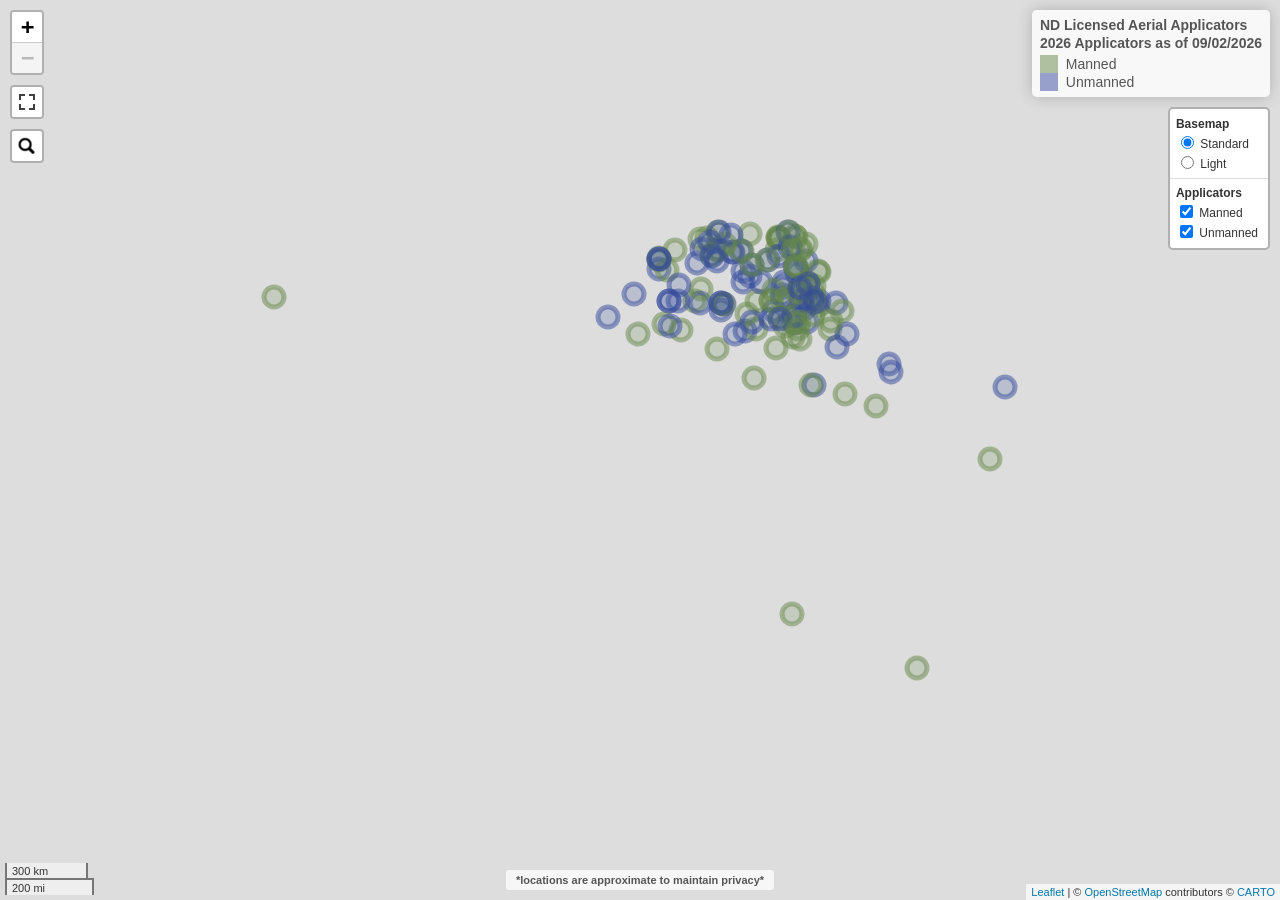
==== commit 02c2055f: "NDAC data retrival and map generation" ====
--- a/index.html
+++ b/index.html
@@ -4109,9 +4109,9 @@
 }
 </style>
   <div class="map-caption">*locations are approximate to maintain privacy*</div>
-  <div id="htmlwidget-65aae89599b535d33635" style="width:100%;height:100vh;" class="leaflet html-widget"></div>
+  <div id="htmlwidget-09c6fec8e8980251b4ee" style="width:100%;height:100vh;" class="leaflet html-widget"></div>
 </div>
-<script type="application/json" data-for="htmlwidget-65aae89599b535d33635">{"x":{"options":{"minZoom":5,"maxZoom":12,"crs":{"crsClass":"L.CRS.EPSG3857","code":null,"proj4def":null,"projectedBounds":null,"options":{}},"fullscreenControl":{"position":"topleft","pseudoFullscreen":false}},"calls":[{"method":"addTiles","args":["https://{s}.basemaps.cartocdn.com/rastertiles/voyager/{z}/{x}/{y}{r}.png?key=cb1_2ctv_1_54c90f2f5fa234cdcd126c30",null,"Standard",{"minZoom":0,"maxZoom":18,"tileSize":256,"subdomains":"abc","errorTileUrl":"","tms":false,"noWrap":false,"zoomOffset":0,"zoomReverse":false,"opacity":1,"zIndex":1,"detectRetina":false,"attribution":"&copy; <a href=\"https://www.openstreetmap.org/copyright\">OpenStreetMap<\/a> contributors &copy; <a href=\"https://carto.com/attributions\">CARTO<\/a>"}]},{"method":"addTiles","args":["https://{s}.basemaps.cartocdn.com/light_all/{z}/{x}/{y}{r}.png?key=cb1_2ctv_1_54c90f2f5fa234cdcd126c30",null,"Light",{"minZoom":0,"maxZoom":18,"tileSize":256,"subdomains":"abc","errorTileUrl":"","tms":false,"noWrap":false,"zoomOffset":0,"zoomReverse":false,"opacity":1,"zIndex":1,"detectRetina":false,"attribution":"&copy; <a href=\"https://www.openstreetmap.org/copyright\">OpenStreetMap<\/a> contributors &copy; <a href=\"https://carto.com/attributions\">CARTO<\/a>"}]},{"method":"addCircleMarkers","args":[[46.44271570376725,48.34951513324066,47.73482552208161,46.87453108367446,46.26759360419524,46.8758006568178,46.89980870990529,44.97124697296452,48.13698620646603,46.60058070187095,48.3902849131372,47.44870922549194,45.97058674680253,46.00071289468855,45.42811591715285,47.35085222051723,46.78007290999652,46.23681429619609,47.42369418922905,47.10436128848738,45.72456702961551,47.31340031265761,46.13788087532492,47.95617014105931,43.63703871198711,48.02396258363928,48.7627054423828,48.41381642271431,46.89414612105307,46.03532839803274,47.44834841544501,48.78521260494055,47.84230891361599,47.34873244897817,46.99726143604573,47.93194399500995,45.79229409278391,46.81590461888372,48.85853413068141,47.44404921974871,47.26282633608638,47.77448058974112,48.16089952106781,48.91201232925303,36.66993638815003,48.07699125072816,48.10673858977095,47.76907778881053,46.44671906582081,46.82283700966542,46.03333139621463,48.57023779850228,48.4098429254601,48.73982990885852,46.43584752909182,47.77454277752891,48.72939212781984,46.81800961266718,45.4650182316017,48.78177115605408,46.88901508513477,41.92311746849149,46.65179052469232,44.31251328501632,48.80236663006635,46.21518293680394,46.40650091592472,47.87644116717655,48.76017731573728,46.87882404430986,48.36100257715179,48.34253688012085,46.91871210227314,48.76183445584883,48.39693785833978,46.87128335844711,44.52225335494711,46.94218551383716,46.59369475740959,48.44260674998547,46.61851596521986,47.64877336532548,47.08091123378459,47.80183352277407,47.10461685250313,46.46842844722828,48.13315081867184,48.21274385123743,46.50380169306114,46.89345509724822,44.26031035786609,45.90246943042226,46.90812882795807,46.2560192542635,44.71415364067781,48.40075213517179,46.25895709004337,45.49650813671212,47.9142392251472,45.88257054326318,48.49605938637357,47.45115518417963,46.92327430786385,48.82652514418977,46.35959864771295,44.04056085661365,46.98035704716823,47.89695763127767,48.22234241817441,45.89026664793017,47.07196013491023,46.79920238795195,46.36783915732691,48.58075489376404,48.62899170247035,48.37600404645817,46.90335788363251,46.81688269590399,47.38322808057423,48.0893351735654,47.96968411060988,48.92543652726217,46.18226774922825,47.37272995523446,47.22158647715867,48.24291317766617,47.16053231692935,48.41288698476144,48.90836884204884,46.14796008418999,48.39784390297591,34.74750229416185,46.34683679374377,48.11799385012321,48.92102065254877,47.40393616347025,46.28272796581467,46.05294413731617,44.3225675600289,48.15410152979113,46.88431310194979,47.26961813616393,46.82848668752283],[-97.7097100509564,-100.3904720150453,-97.56742669943597,-96.57792403846418,-97.13186433741872,-103.1914890643338,-102.0446977418532,-93.51309564602826,-103.5921608887496,-98.55278325509592,-101.0651201427699,-99.92776568840391,-99.82930634546879,-102.637592857088,-101.0741525552684,-96.82724254880141,-96.65162940661538,-97.66533478848143,-97.07205346509309,-97.21795340760168,-97.41326958350334,-98.18762063262415,-98.0888418738067,-99.51760166621855,-94.10349495953271,-101.9604189166792,-101.5135622116627,-98.45300431732478,-103.2078614290034,-96.10011256783201,-99.11071219533784,-97.63008138802505,-103.643049799139,-97.41006270720672,-120.5466816377614,-97.61736055677031,-97.75116259243038,-101.8307961504451,-99.61664360309288,-98.12363285637653,-101.7783246782127,-96.62354700055766,-103.6514482698478,-101.0049122562111,-97.80138068113682,-97.1750263318235,-98.8770927673489,-99.93496389226176,-97.65269413680146,-100.8744049554071,-99.37202672208713,-97.17849663936832,-97.42561879418237,-98.3451283317758,-97.67989048273526,-96.59210610178336,-101.8268277232987,-95.84635857896757,-98.48856416416781,-98.39105634404326,-97.05203487255454,-89.06718937276086,-97.24483096596143,-96.7982309535135,-97.61246076175222,-97.66203619692622,-105.8485620985539,-97.62365473920082,-98.35114492284399,-102.7904399541907,-100.0078445201612,-100.420108145557,-98.69867298356731,-98.38248529912316,-102.9391893732002,-96.77752691419312,-99.44304826131261,-98.22465047243735,-95.57249620067395,-101.7161731137622,-100.9101975285705,-99.63036458143037,-96.79512242959616,-103.2827891183022,-104.7115927828017,-96.87432658774304,-103.6233516954149,-98.35833904369133,-99.76808117855471,-99.30044541360522,-88.40644799371015,-100.2900283006316,-97.34628428621674,-99.55569549588702,-93.42134902885853,-101.0379167047493,-97.45672683896024,-95.79666663933202,-97.63440526903764,-95.374126851017,-97.86164087157111,-99.14187806491941,-98.004046141708,-100.4460471683235,-98.7106578735127,-95.43307591252736,-96.87988387017847,-97.61640691733446,-101.2934306551361,-104.5490245053066,-98.20118068937477,-100.7744744729364,-98.28998864871639,-100.7284686168279,-101.3756034725553,-99.98596685416386,-98.72065844027237,-100.7923983892826,-97.05312392323962,-101.0527307718979,-99.54171044349312,-97.93309469628946,-103.3946750841694,-102.7536285421324,-98.56579707473952,-101.2993331232827,-97.56988577946153,-97.39451400931385,-101.0358607149058,-103.1422442563114,-97.73993083127904,-92.28930136676854,-98.29789306575725,-98.85055290471945,-97.90238032208256,-97.06039010022228,-96.07654747279972,-97.51019850867098,-96.92561636023167,-103.6217045212571,-96.80253072860344,-97.40779689195735,-100.9047423740192],10,null,["Manned","Unmanned","Unmanned","Unmanned","Unmanned","Unmanned","Manned","Unmanned","Manned","Unmanned","Manned","Unmanned","Unmanned","Manned","Manned","Manned","Manned","Unmanned","Unmanned","Manned","Manned","Unmanned","Manned","Unmanned","Manned","Unmanned","Manned","Manned","Unmanned","Manned","Unmanned","Manned","Unmanned","Manned","Manned","Manned","Manned","Unmanned","Manned","Unmanned","Manned","Manned","Manned","Manned","Manned","Unmanned","Unmanned","Unmanned","Unmanned","Unmanned","Manned","Manned","Manned","Manned","Unmanned","Manned","Manned","Unmanned","Manned","Manned","Unmanned","Manned","Unmanned","Unmanned","Manned","Manned","Unmanned","Unmanned","Manned","Unmanned","Unmanned","Unmanned","Manned","Manned","Manned","Manned","Manned","Manned","Manned","Unmanned","Unmanned","Unmanned","Manned","Manned","Unmanned","Manned","Unmanned","Unmanned","Manned","Manned","Unmanned","Unmanned","Unmanned","Unmanned","Unmanned","Manned","Manned","Unmanned","Manned","Unmanned","Unmanned","Unmanned","Manned","Unmanned","Unmanned","Manned","Unmanned","Manned","Manned","Manned","Unmanned","Unmanned","Manned","Manned","Unmanned","Manned","Manned","Manned","Manned","Unmanned","Manned","Unmanned","Manned","Unmanned","Manned","Unmanned","Manned","Manned","Unmanned","Unmanned","Manned","Manned","Unmanned","Manned","Manned","Unmanned","Manned","Manned","Manned","Unmanned","Unmanned","Unmanned","Unmanned"],{"interactive":true,"className":"","stroke":true,"color":["#658849","#34499B","#34499B","#34499B","#34499B","#34499B","#658849","#34499B","#658849","#34499B","#658849","#34499B","#34499B","#658849","#658849","#658849","#658849","#34499B","#34499B","#658849","#658849","#34499B","#658849","#34499B","#658849","#34499B","#658849","#658849","#34499B","#658849","#34499B","#658849","#34499B","#658849","#658849","#658849","#658849","#34499B","#658849","#34499B","#658849","#658849","#658849","#658849","#658849","#34499B","#34499B","#34499B","#34499B","#34499B","#658849","#658849","#658849","#658849","#34499B","#658849","#658849","#34499B","#658849","#658849","#34499B","#658849","#34499B","#34499B","#658849","#658849","#34499B","#34499B","#658849","#34499B","#34499B","#34499B","#658849","#658849","#658849","#658849","#658849","#658849","#658849","#34499B","#34499B","#34499B","#658849","#658849","#34499B","#658849","#34499B","#34499B","#658849","#658849","#34499B","#34499B","#34499B","#34499B","#34499B","#658849","#658849","#34499B","#658849","#34499B","#34499B","#34499B","#658849","#34499B","#34499B","#658849","#34499B","#658849","#658849","#658849","#34499B","#34499B","#658849","#658849","#34499B","#658849","#658849","#658849","#658849","#34499B","#658849","#34499B","#658849","#34499B","#658849","#34499B","#658849","#658849","#34499B","#34499B","#658849","#658849","#34499B","#658849","#658849","#34499B","#658849","#658849","#658849","#34499B","#34499B","#34499B","#34499B"],"weight":5,"opacity":0.5,"fill":true,"fillColor":["#658849","#34499B","#34499B","#34499B","#34499B","#34499B","#658849","#34499B","#658849","#34499B","#658849","#34499B","#34499B","#658849","#658849","#658849","#658849","#34499B","#34499B","#658849","#658849","#34499B","#658849","#34499B","#658849","#34499B","#658849","#658849","#34499B","#658849","#34499B","#658849","#34499B","#658849","#658849","#658849","#658849","#34499B","#658849","#34499B","#658849","#658849","#658849","#658849","#658849","#34499B","#34499B","#34499B","#34499B","#34499B","#658849","#658849","#658849","#658849","#34499B","#658849","#658849","#34499B","#658849","#658849","#34499B","#658849","#34499B","#34499B","#658849","#658849","#34499B","#34499B","#658849","#34499B","#34499B","#34499B","#658849","#658849","#658849","#658849","#658849","#658849","#658849","#34499B","#34499B","#34499B","#658849","#658849","#34499B","#658849","#34499B","#34499B","#658849","#658849","#34499B","#34499B","#34499B","#34499B","#34499B","#658849","#658849","#34499B","#658849","#34499B","#34499B","#34499B","#658849","#34499B","#34499B","#658849","#34499B","#658849","#658849","#658849","#34499B","#34499B","#658849","#658849","#34499B","#658849","#658849","#658849","#658849","#34499B","#658849","#34499B","#658849","#34499B","#658849","#34499B","#658849","#658849","#34499B","#34499B","#658849","#658849","#34499B","#658849","#658849","#34499B","#658849","#658849","#658849","#34499B","#34499B","#34499B","#34499B"],"fillOpacity":0.2},null,null,["<b>3RD GEN AVIATION LLC<\/b><br><br><b>OWNER/OPERATOR: <\/b>Ben Halstenson<br><b>EMAIL: <\/b><a href='mailto:bhalstenson@3rdgenaviation.com'>bhalstenson@3rdgenaviation.com<\/a><br><b>PHONE: <\/b><a href='tel:701-739-5463'>701-739-5463<\/a><br><b>CITY/STATE: <\/b>Lisbon, ND<br><b>CHIEF PILOT: <\/b>Ben Halstenson<br><b>ADDL PILOTS: <\/b>N/A<br><b>TYPE OF LICENSE: <\/b>Manned<br>","<b>4R FARM INSIGHTS LLC<\/b><br><br><b>OWNER/OPERATOR: <\/b>Mattie Schmitt<br><b>EMAIL: <\/b><a href='mailto:mattie@4rfarminsights.com'>mattie@4rfarminsights.com<\/a><br><b>PHONE: <\/b><a href='tel:701-833-4316'>701-833-4316<\/a><br><b>CITY/STATE: <\/b>Towner, ND<br><b>CHIEF PILOT: <\/b>Mattie Schmitt<br><b>ADDL PILOTS: <\/b>N/A<br><b>TYPE OF LICENSE: <\/b>Unmanned<br>","<b>701 AERIAL APPLICATION LLC<\/b><br><br><b>OWNER/OPERATOR: <\/b>Tristen Uglem<br><b>EMAIL: <\/b><a href='mailto:ttuglem@gmail.com'>ttuglem@gmail.com<\/a><br><b>PHONE: <\/b><a href='tel:218-779-7382'>218-779-7382<\/a><br><b>CITY/STATE: <\/b>Northwood, ND<br><b>CHIEF PILOT: <\/b>Tristen Uglem<br><b>ADDL PILOTS: <\/b>N/A<br><b>TYPE OF LICENSE: <\/b>Unmanned<br>","<b>AB SPRAY LLC<\/b><br><br><b>OWNER/OPERATOR: <\/b>Parker Skolness<br><b>EMAIL: <\/b><a href='mailto:parker.skolness@gmail.com'>parker.skolness@gmail.com<\/a><br><b>PHONE: <\/b><a href='tel:701-866-1977'>701-866-1977<\/a><br><b>CITY/STATE: <\/b>Glyndon, MN<br><b>CHIEF PILOT: <\/b>Parker Skolness<br><b>ADDL PILOTS: <\/b>N/A<br><b>TYPE OF LICENSE: <\/b>Unmanned<br>","<b>AERIAL AG DRONE SERVICES<\/b><br><br><b>OWNER/OPERATOR: <\/b>Brayden Busche<br><b>EMAIL: <\/b><a href='mailto:aerialagdrone@gmail.com'>aerialagdrone@gmail.com<\/a><br><b>PHONE: <\/b><a href='tel:701-660-9230'>701-660-9230<\/a><br><b>CITY/STATE: <\/b>Wyndmere, ND<br><b>CHIEF PILOT: <\/b>Brayden Busche<br><b>ADDL PILOTS: <\/b>N/A<br><b>TYPE OF LICENSE: <\/b>Unmanned<br>","<b>AERIAL AGRONOMY SYSTEMS LLC<\/b><br><br><b>OWNER/OPERATOR: <\/b>Owen Makelky<br><b>EMAIL: <\/b><a href='mailto:owen@aerialagsystems.com'>owen@aerialagsystems.com<\/a><br><b>PHONE: <\/b><a href='tel:701-399-6919'>701-399-6919<\/a><br><b>CITY/STATE: <\/b>Belfield, ND<br><b>CHIEF PILOT: <\/b>Owen Makelky<br><b>ADDL PILOTS: <\/b>Cutter Jones<br><b>TYPE OF LICENSE: <\/b>Unmanned<br>","<b>AERIAL CROP CARE CO<\/b><br><br><b>OWNER/OPERATOR: <\/b>Pierson Chase<br><b>EMAIL: <\/b><a href='mailto:aerialcrop@westriv.com'>aerialcrop@westriv.com<\/a><br><b>PHONE: <\/b><a href='tel:701-878-4735'>701-878-4735<\/a><br><b>CITY/STATE: <\/b>Hebron, ND<br><b>CHIEF PILOT: <\/b>Person Chase<br><b>ADDL PILOTS: <\/b>Robert Wilson, Kevin Hansen<br><b>TYPE OF LICENSE: <\/b>Manned<br>","<b>AERIAL PLOT<\/b><br><br><b>OWNER/OPERATOR: <\/b>Travis Benson<br><b>EMAIL: <\/b><a href='mailto:travisbenson.mn@gmail.com'>travisbenson.mn@gmail.com<\/a><br><b>PHONE: <\/b><a href='tel:320-314-2075'>320-314-2075<\/a><br><b>CITY/STATE: <\/b>Wayzata, MN<br><b>CHIEF PILOT: <\/b>Travis Benson<br><b>ADDL PILOTS: <\/b>N/A<br><b>TYPE OF LICENSE: <\/b>Unmanned<br>","<b>AERO SPRAYING SERVICE INC<\/b><br><br><b>OWNER/OPERATOR: <\/b>Rick Marburger<br><b>EMAIL: <\/b><a href='mailto:rckmrbrgr@gmail.com'>rckmrbrgr@gmail.com<\/a><br><b>PHONE: <\/b><a href='tel:701-570-2342'>701-570-2342<\/a><br><b>CITY/STATE: <\/b>Williston, ND<br><b>CHIEF PILOT: <\/b>Rick Marburger<br><b>ADDL PILOTS: <\/b>Dustin Villines, Tanner Overland<br><b>TYPE OF LICENSE: <\/b>Manned<br>","<b>AGRIATION DRONE SERVICES (PENDING)<\/b><br><br><b>OWNER/OPERATOR: <\/b>Aidan Mckenney<br><b>EMAIL: <\/b><a href='mailto:aidancmckenney@gmail.com'>aidancmckenney@gmail.com<\/a><br><b>PHONE: <\/b><a href='tel:701-269-3288'>701-269-3288<\/a><br><b>CITY/STATE: <\/b>Adrian, ND<br><b>CHIEF PILOT: <\/b>Aidan Mckenney<br><b>ADDL PILOTS: <\/b>N/A<br><b>TYPE OF LICENSE: <\/b>Unmanned<br>","<b>AGRITECH AVIATION INC, MILLER SPRAYING<\/b><br><br><b>OWNER/OPERATOR: <\/b>Jerold Miller<br><b>EMAIL: <\/b><a href='mailto:sales@agritechinc.com'>sales@agritechinc.com<\/a><br><b>PHONE: <\/b><a href='tel:701-728-6614'>701-728-6614<\/a><br><b>CITY/STATE: <\/b>Deering, ND<br><b>CHIEF PILOT: <\/b>Jerold Miller<br><b>ADDL PILOTS: <\/b>Steven Mairs<br><b>TYPE OF LICENSE: <\/b>Manned<br>","<b>AGRONOMY SOLUTIONS LLC<\/b><br><br><b>OWNER/OPERATOR: <\/b>Alex Erickson<br><b>EMAIL: <\/b><a href='mailto:alexerickson@heftyseed.com'>alexerickson@heftyseed.com<\/a><br><b>PHONE: <\/b><a href='tel:701-920-8093'>701-920-8093<\/a><br><b>CITY/STATE: <\/b>Hurdsfield, ND<br><b>CHIEF PILOT: <\/b>Alex Erickson<br><b>ADDL PILOTS: <\/b>Collin Lee, Craig Owen<br><b>TYPE OF LICENSE: <\/b>Unmanned<br>","<b>AGVANTAGE AERIAL LLC<\/b><br><br><b>OWNER/OPERATOR: <\/b>Lance Meier<br><b>EMAIL: <\/b><a href='mailto:lance.e.meier@gmail.com'>lance.e.meier@gmail.com<\/a><br><b>PHONE: <\/b><a href='tel:701-367-4728'>701-367-4728<\/a><br><b>CITY/STATE: <\/b>Zeeland, ND<br><b>CHIEF PILOT: <\/b>Lance Meier<br><b>ADDL PILOTS: <\/b>Cody Johnson (Pending)<br><b>TYPE OF LICENSE: <\/b>Unmanned<br>","<b>AIR DAKOTA FLITE INC<\/b><br><br><b>OWNER/OPERATOR: <\/b>Charles Lindquist<br><b>EMAIL: <\/b><a href='mailto:airdakota@ndsupernet.com'>airdakota@ndsupernet.com<\/a><br><b>PHONE: <\/b><a href='tel:701-567-2069'>701-567-2069<\/a><br><b>CITY/STATE: <\/b>Hettinger, ND<br><b>CHIEF PILOT: <\/b>Charles Lindquist<br><b>ADDL PILOTS: <\/b>Michael Lindquist, James Lindquist<br><b>TYPE OF LICENSE: <\/b>Manned<br>","<b>AIR KRAFT SPRAYING INC<\/b><br><br><b>OWNER/OPERATOR: <\/b>Jake Kraft<br><b>EMAIL: <\/b><a href='mailto:aksjake@gmail.com'>aksjake@gmail.com<\/a><br><b>PHONE: <\/b><a href='tel:605-848-2624'>605-848-2624<\/a><br><b>CITY/STATE: <\/b>Timber Lake, SD<br><b>CHIEF PILOT: <\/b>Jake Kraft<br><b>ADDL PILOTS: <\/b>Tyrone Kraft, Tanner Kraft, Isaac Kraft<br><b>TYPE OF LICENSE: <\/b>Manned<br>","<b>AIRBORNE CUSTOM SPRAYING<\/b><br><br><b>OWNER/OPERATOR: <\/b>Rob Aslesen<br><b>EMAIL: <\/b><a href='mailto:admin@airborncustomspraying.com'>admin@airborncustomspraying.com<\/a><br><b>PHONE: <\/b><a href='tel:218-456-2465'>218-456-2465<\/a><br><b>CITY/STATE: <\/b>Halstad, MN<br><b>CHIEF PILOT: <\/b>Rob Aslesen<br><b>ADDL PILOTS: <\/b>Jon Aslesen, Marlin Ingebretson, Chad Hanson, Rafael Flores, Josh Maier, Zach Wolf, Jacob Radermacher<br><b>TYPE OF LICENSE: <\/b>Manned<br>","<b>AIRWORKS<\/b><br><br><b>OWNER/OPERATOR: <\/b>Andrew Aslesen<br><b>EMAIL: <\/b><a href='mailto:andrew@airworksmn.com'>andrew@airworksmn.com<\/a><br><b>PHONE: <\/b><a href='tel:218-770-1248'>218-770-1248<\/a><br><b>CITY/STATE: <\/b>Sabin, MN<br><b>CHIEF PILOT: <\/b>Andrew Aslesen<br><b>ADDL PILOTS: <\/b>Dean Lesmeister<br><b>TYPE OF LICENSE: <\/b>Manned<br>","<b>AJ AVIATION LLC<\/b><br><br><b>OWNER/OPERATOR: <\/b>Andrew Stroh<br><b>EMAIL: <\/b><a href='mailto:ajstroh@gmail.com'>ajstroh@gmail.com<\/a><br><b>PHONE: <\/b><a href='tel:701-680-4500'>701-680-4500<\/a><br><b>CITY/STATE: <\/b>Gwinner, ND<br><b>CHIEF PILOT: <\/b>Andrew Stroh<br><b>ADDL PILOTS: <\/b>N/A<br><b>TYPE OF LICENSE: <\/b>Unmanned<br>","<b>AMBERICAN AVIATION INC<\/b><br><br><b>OWNER/OPERATOR: <\/b>Travis Amb<br><b>EMAIL: <\/b><a href='mailto:travis.amb113@gmail.com'>travis.amb113@gmail.com<\/a><br><b>PHONE: <\/b><a href='tel:701-636-5880'>701-636-5880<\/a><br><b>CITY/STATE: <\/b>Hillsboro, ND<br><b>CHIEF PILOT: <\/b>Travis Amb<br><b>ADDL PILOTS: <\/b>N/A<br><b>TYPE OF LICENSE: <\/b>Unmanned<br>","<b>ARTHUR AVIATION LLC<\/b><br><br><b>OWNER/OPERATOR: <\/b>Matt Hovdenes<br><b>EMAIL: <\/b><a href='mailto:matt.hovdenes@arthurcompanies.com'>matt.hovdenes@arthurcompanies.com<\/a><br><b>PHONE: <\/b><a href='tel:218-790-2765'>218-790-2765<\/a><br><b>CITY/STATE: <\/b>Arthur, ND<br><b>CHIEF PILOT: <\/b>Matt Hovdenes<br><b>ADDL PILOTS: <\/b>Andrew Gerswold<br><b>TYPE OF LICENSE: <\/b>Manned<br>","<b>BAIR AVIATION INC<\/b><br><br><b>OWNER/OPERATOR: <\/b>Craig Bair<br><b>EMAIL: <\/b><a href='mailto:bairaviation@gmail.com'>bairaviation@gmail.com<\/a><br><b>PHONE: <\/b><a href='tel:402-366-4300'>402-366-4300<\/a><br><b>CITY/STATE: <\/b>Lake City, SD<br><b>CHIEF PILOT: <\/b>Craig Bair<br><b>ADDL PILOTS: <\/b>N/A<br><b>TYPE OF LICENSE: <\/b>Manned<br>","<b>BALD HILL AG SERVICES<\/b><br><br><b>OWNER/OPERATOR: <\/b>Justin Hanson<br><b>EMAIL: <\/b><a href='mailto:justinhanson96@hotmail.com'>justinhanson96@hotmail.com<\/a><br><b>PHONE: <\/b><a href='tel:701-789-1007'>701-789-1007<\/a><br><b>CITY/STATE: <\/b>Hannaford, ND<br><b>CHIEF PILOT: <\/b>Justin Hanson<br><b>ADDL PILOTS: <\/b>N/A<br><b>TYPE OF LICENSE: <\/b>Unmanned<br>","<b>BEAR CREEK FLYING SERVICE<\/b><br><br><b>OWNER/OPERATOR: <\/b>Travis Mcpherson<br><b>EMAIL: <\/b><a href='mailto:bearcreekflying@drtel.net'>bearcreekflying@drtel.net<\/a><br><b>PHONE: <\/b><a href='tel:701-710-1220'>701-710-1220<\/a><br><b>CITY/STATE: <\/b>Oakes, ND<br><b>CHIEF PILOT: <\/b>Travis Mcpherson<br><b>ADDL PILOTS: <\/b>N/A<br><b>TYPE OF LICENSE: <\/b>Manned<br>","<b>BK SEEDS<\/b><br><br><b>OWNER/OPERATOR: <\/b>Bryan Kenner<br><b>EMAIL: <\/b><a href='mailto:jefflarson90@hotmail.com'>jefflarson90@hotmail.com<\/a><br><b>PHONE: <\/b><a href='tel:701-307-0709'>701-307-0709<\/a><br><b>CITY/STATE: <\/b>Maddock, ND<br><b>CHIEF PILOT: <\/b>Jeffery Larson<br><b>ADDL PILOTS: <\/b>N/A<br><b>TYPE OF LICENSE: <\/b>Unmanned<br>","<b>BLUE EARTH FLYING SERVICE<\/b><br><br><b>OWNER/OPERATOR: <\/b>Luke Steier<br><b>EMAIL: <\/b><a href='mailto:carly.steier@hotmail.com'>carly.steier@hotmail.com<\/a><br><b>PHONE: <\/b><a href='tel:507-526-7264'>507-526-7264<\/a><br><b>CITY/STATE: <\/b>Blue Earth, MN<br><b>CHIEF PILOT: <\/b>Luke Steier<br><b>ADDL PILOTS: <\/b>Jacob Huber, Norbert Gregory, Nathan Tafelmeyer<br><b>TYPE OF LICENSE: <\/b>Manned<br>","<b>BLUE SKIES AG LLC<\/b><br><br><b>OWNER/OPERATOR: <\/b>Tyler Fjeldahl<br><b>EMAIL: <\/b><a href='mailto:tyler.fjeldahl@gmail.com'>tyler.fjeldahl@gmail.com<\/a><br><b>PHONE: <\/b><a href='tel:701-822-0854'>701-822-0854<\/a><br><b>CITY/STATE: <\/b>Plaza, ND<br><b>CHIEF PILOT: <\/b>Tyler Fjeldahl<br><b>ADDL PILOTS: <\/b>N/A<br><b>TYPE OF LICENSE: <\/b>Unmanned<br>","<b>BOWERS AERIAL LLC<\/b><br><br><b>OWNER/OPERATOR: <\/b>Blake Bowers<br><b>EMAIL: <\/b><a href='mailto:bowersaerial@gmail.com'>bowersaerial@gmail.com<\/a><br><b>PHONE: <\/b><a href='tel:701-818-7459'>701-818-7459<\/a><br><b>CITY/STATE: <\/b>Mohall, ND<br><b>CHIEF PILOT: <\/b>Blake Bowers<br><b>ADDL PILOTS: <\/b>Chad Gravesen, Sanjiv Bishesar<br><b>TYPE OF LICENSE: <\/b>Manned<br>","<b>BREKKE AVIATION INC<\/b><br><br><b>OWNER/OPERATOR: <\/b>Jess Brekke<br><b>EMAIL: <\/b><a href='mailto:jess@brekkeaviation.com'>jess@brekkeaviation.com<\/a><br><b>PHONE: <\/b><a href='tel:701-644-2618'>701-644-2618<\/a><br><b>CITY/STATE: <\/b>Edmore, ND<br><b>CHIEF PILOT: <\/b>Jess Brekke<br><b>ADDL PILOTS: <\/b>Cristiano Barros Da Costa<br><b>TYPE OF LICENSE: <\/b>Manned<br>","<b>BUCKSHOT SPRAYING SERVICE<\/b><br><br><b>OWNER/OPERATOR: <\/b>Curtis Buckman<br><b>EMAIL: <\/b><a href='mailto:buckshotspraying@yahoo.com'>buckshotspraying@yahoo.com<\/a><br><b>PHONE: <\/b><a href='tel:701-575-8477'>701-575-8477<\/a><br><b>CITY/STATE: <\/b>Belfield, ND<br><b>CHIEF PILOT: <\/b>Curtis Buckman<br><b>ADDL PILOTS: <\/b>Cindy Buckman<br><b>TYPE OF LICENSE: <\/b>Unmanned<br>","<b>CARLSON PRODUCTION SVCS LLC<\/b><br><br><b>OWNER/OPERATOR: <\/b>Charity Carlson<br><b>EMAIL: <\/b><a href='mailto:charity@carlsonag.com'>charity@carlsonag.com<\/a><br><b>PHONE: <\/b><a href='tel:320-284-2415'>320-284-2415<\/a><br><b>CITY/STATE: <\/b>Wendell, MN<br><b>CHIEF PILOT: <\/b>Tyler Vold<br><b>ADDL PILOTS: <\/b>Dale Haberer, Riley Farder<br><b>TYPE OF LICENSE: <\/b>Manned<br>","<b>CARRINGTON RESEARCH EXTN CNTR (PENDING)<\/b><br><br><b>OWNER/OPERATOR: <\/b>Rupak Karn<br><b>EMAIL: <\/b><a href='mailto:rupak.karn@ndsu.edu'>rupak.karn@ndsu.edu<\/a><br><b>PHONE: <\/b><a href='tel:701-652-2951'>701-652-2951<\/a><br><b>CITY/STATE: <\/b>Carrington, ND<br><b>CHIEF PILOT: <\/b>Rupak Karn<br><b>ADDL PILOTS: <\/b>N/A<br><b>TYPE OF LICENSE: <\/b>Unmanned<br>","<b>CAVALIER AIR SERVICE<\/b><br><br><b>OWNER/OPERATOR: <\/b>Jeremy Seng<br><b>EMAIL: <\/b><a href='mailto:jeremycseng@gmail.com'>jeremycseng@gmail.com<\/a><br><b>PHONE: <\/b><a href='tel:701-265-4466'>701-265-4466<\/a><br><b>CITY/STATE: <\/b>Cavalier, ND<br><b>CHIEF PILOT: <\/b>Jeremy Seng<br><b>ADDL PILOTS: <\/b>N/A<br><b>TYPE OF LICENSE: <\/b>Manned<br>","<b>CENTER FIRE SERVICES INC<\/b><br><br><b>OWNER/OPERATOR: <\/b>Cody Echevarria<br><b>EMAIL: <\/b><a href='mailto:codycfw@gmail.com'>codycfw@gmail.com<\/a><br><b>PHONE: <\/b><a href='tel:208-571-4543'>208-571-4543<\/a><br><b>CITY/STATE: <\/b>Alexander, ND<br><b>CHIEF PILOT: <\/b>Cody Echevarria<br><b>ADDL PILOTS: <\/b>N/A<br><b>TYPE OF LICENSE: <\/b>Unmanned<br>","<b>CLIFFORD FARMERS COOP ELEVATOR<\/b><br><br><b>OWNER/OPERATOR: <\/b>Steve Baldock<br><b>EMAIL: <\/b><a href='mailto:kody@cliffordfarmerscoop.com'>kody@cliffordfarmerscoop.com<\/a><br><b>PHONE: <\/b><a href='tel:701-289-0018'>701-289-0018<\/a><br><b>CITY/STATE: <\/b>Clifford, ND<br><b>CHIEF PILOT: <\/b>Ryan Groth<br><b>ADDL PILOTS: <\/b>N/A<br><b>TYPE OF LICENSE: <\/b>Manned<br>","<b>CLINE AIR SERVICE LLC DBA CENTRAL VALLEY HELICOPTERS<\/b><br><br><b>OWNER/OPERATOR: <\/b>Ron Cline<br><b>EMAIL: <\/b><a href='mailto:awroot@gmail.com'>awroot@gmail.com<\/a><br><b>PHONE: <\/b><a href='tel:509-899-3549'>509-899-3549<\/a><br><b>CITY/STATE: <\/b>Ellensburg, WA<br><b>CHIEF PILOT: <\/b>Ron Cline<br><b>ADDL PILOTS: <\/b>N/A<br><b>TYPE OF LICENSE: <\/b>Manned<br>","<b>CUSTOM CROP CARE LLC<\/b><br><br><b>OWNER/OPERATOR: <\/b>Derek Morten<br><b>EMAIL: <\/b><a href='mailto:derekmorten39@gmail.com'>derekmorten39@gmail.com<\/a><br><b>PHONE: <\/b><a href='tel:218-779-6637'>218-779-6637<\/a><br><b>CITY/STATE: <\/b>Larimore, ND<br><b>CHIEF PILOT: <\/b>Derek Morten<br><b>ADDL PILOTS: <\/b>N/A<br><b>TYPE OF LICENSE: <\/b>Manned<br>","<b>DAKOTA AG SERVICE INC<\/b><br><br><b>OWNER/OPERATOR: <\/b>Ryan Furman<br><b>EMAIL: <\/b><a href='mailto:dasinc@venturecomm.net'>dasinc@venturecomm.net<\/a><br><b>PHONE: <\/b><a href='tel:605-448-2264'>605-448-2264<\/a><br><b>CITY/STATE: <\/b>Britton, SD<br><b>CHIEF PILOT: <\/b>Craig Bair<br><b>ADDL PILOTS: <\/b>Darrin Pluhar<br><b>TYPE OF LICENSE: <\/b>Manned<br>","<b>DAKOTA AGRI DRONES<\/b><br><br><b>OWNER/OPERATOR: <\/b>Duncan Swart<br><b>EMAIL: <\/b><a href='mailto:dakotaagridrones@gmail.com'>dakotaagridrones@gmail.com<\/a><br><b>PHONE: <\/b><a href='tel:701-202-1377'>701-202-1377<\/a><br><b>CITY/STATE: <\/b>Glen Ullin, ND<br><b>CHIEF PILOT: <\/b>Duncan Swart<br><b>ADDL PILOTS: <\/b>Jason Kilde<br><b>TYPE OF LICENSE: <\/b>Unmanned<br>","<b>DAKOTA AIR SPRAY<\/b><br><br><b>OWNER/OPERATOR: <\/b>Philip Soukup<br><b>EMAIL: <\/b><a href='mailto:psoukup@dakotaairspray.com'>psoukup@dakotaairspray.com<\/a><br><b>PHONE: <\/b><a href='tel:701-550-0134'>701-550-0134<\/a><br><b>CITY/STATE: <\/b>Rolla, ND<br><b>CHIEF PILOT: <\/b>Erik Klindt<br><b>ADDL PILOTS: <\/b>Alexander Viger, Paul Deal<br><b>TYPE OF LICENSE: <\/b>Manned<br>","<b>DAKOTA DRONE LLC<\/b><br><br><b>OWNER/OPERATOR: <\/b>Dane Mueller<br><b>EMAIL: <\/b><a href='mailto:dmueller1305@gmail.com'>dmueller1305@gmail.com<\/a><br><b>PHONE: <\/b><a href='tel:701-789-1305'>701-789-1305<\/a><br><b>CITY/STATE: <\/b>Cooperstown, ND<br><b>CHIEF PILOT: <\/b>Dane Mueller<br><b>ADDL PILOTS: <\/b>N/A<br><b>TYPE OF LICENSE: <\/b>Unmanned<br>","<b>DAKOTA HELICOPTERS INC<\/b><br><br><b>OWNER/OPERATOR: <\/b>Shawn Morten<br><b>EMAIL: <\/b><a href='mailto:smorten@dakotahelicopters.com'>smorten@dakotahelicopters.com<\/a><br><b>PHONE: <\/b><a href='tel:701-873-4100'>701-873-4100<\/a><br><b>CITY/STATE: <\/b>Beulah, ND<br><b>CHIEF PILOT: <\/b>Shawn Morten<br><b>ADDL PILOTS: <\/b>N/A<br><b>TYPE OF LICENSE: <\/b>Manned<br>","<b>DAN'S FLYING SERVICE INC<\/b><br><br><b>OWNER/OPERATOR: <\/b>Daniel Geist<br><b>EMAIL: <\/b><a href='mailto:dansflyingservice@gmail.com'>dansflyingservice@gmail.com<\/a><br><b>PHONE: <\/b><a href='tel:218-281-1372'>218-281-1372<\/a><br><b>CITY/STATE: <\/b>Crookston, MN<br><b>CHIEF PILOT: <\/b>Daniel Geist<br><b>ADDL PILOTS: <\/b>Tyler Ness, Andreas Geist<br><b>TYPE OF LICENSE: <\/b>Manned<br>","<b>DEKALB AVIATION LLC<\/b><br><br><b>OWNER/OPERATOR: <\/b>Fletcher Dekalb<br><b>EMAIL: <\/b><a href='mailto:fdekalb@gmail.com'>fdekalb@gmail.com<\/a><br><b>PHONE: <\/b><a href='tel:509-322-6543'>509-322-6543<\/a><br><b>CITY/STATE: <\/b>Williston, ND<br><b>CHIEF PILOT: <\/b>Fletcher Dekalb<br><b>ADDL PILOTS: <\/b>N/A<br><b>TYPE OF LICENSE: <\/b>Manned<br>","<b>DELA AG AVIATION/PLANE CENTS AVIATION LLC<\/b><br><br><b>OWNER/OPERATOR: <\/b>Daniel Nortje<br><b>EMAIL: <\/b><a href='mailto:delaagaviation@gmail.com'>delaagaviation@gmail.com<\/a><br><b>PHONE: <\/b><a href='tel:701-263-1203'>701-263-1203<\/a><br><b>CITY/STATE: <\/b>Westhope, ND<br><b>CHIEF PILOT: <\/b>Mark Glinz<br><b>ADDL PILOTS: <\/b>Daniel Nortje<br><b>TYPE OF LICENSE: <\/b>Manned<br>","<b>DETERDING AERIAL LLC<\/b><br><br><b>OWNER/OPERATOR: <\/b>Jim Deterding<br><b>EMAIL: <\/b><a href='mailto:deterdingaerial@yahoo.com'>deterdingaerial@yahoo.com<\/a><br><b>PHONE: <\/b><a href='tel:580-532-4490'>580-532-4490<\/a><br><b>CITY/STATE: <\/b>Pond Creek, OK<br><b>CHIEF PILOT: <\/b>Jacob Severin<br><b>ADDL PILOTS: <\/b>Daniel Yoder<br><b>TYPE OF LICENSE: <\/b>Manned<br>","<b>DONALDSON PRECISION SPRAYING<\/b><br><br><b>OWNER/OPERATOR: <\/b>Ethan Donaldson<br><b>EMAIL: <\/b><a href='mailto:hallockethan@gmail.com'>hallockethan@gmail.com<\/a><br><b>PHONE: <\/b><a href='tel:701-410-8049'>701-410-8049<\/a><br><b>CITY/STATE: <\/b>Manvel, ND<br><b>CHIEF PILOT: <\/b>Ethan Donaldson<br><b>ADDL PILOTS: <\/b>N/A<br><b>TYPE OF LICENSE: <\/b>Unmanned<br>","<b>DRONE ZONE SPRAY SERVICE<\/b><br><br><b>OWNER/OPERATOR: <\/b>Michael Veer<br><b>EMAIL: <\/b><a href='mailto:mveer@gondtc.com'>mveer@gondtc.com<\/a><br><b>PHONE: <\/b><a href='tel:701-381-9707'>701-381-9707<\/a><br><b>CITY/STATE: <\/b>Devils Lake, ND<br><b>CHIEF PILOT: <\/b>Michael Veer<br><b>ADDL PILOTS: <\/b>N/A<br><b>TYPE OF LICENSE: <\/b>Unmanned<br>","<b>EAGLE EYE DRONE SERVICES<\/b><br><br><b>OWNER/OPERATOR: <\/b>Shane Martinson<br><b>EMAIL: <\/b><a href='mailto:shanemartinson@hotmail.com'>shanemartinson@hotmail.com<\/a><br><b>PHONE: <\/b><a href='tel:701-399-6016'>701-399-6016<\/a><br><b>CITY/STATE: <\/b>Harvey, ND<br><b>CHIEF PILOT: <\/b>Shane Martinson<br><b>ADDL PILOTS: <\/b>Brevon Martinson<br><b>TYPE OF LICENSE: <\/b>Unmanned<br>","<b>ELEVATED AG SOLUTIONS LLC<\/b><br><br><b>OWNER/OPERATOR: <\/b>Spencer Schwab<br><b>EMAIL: <\/b><a href='mailto:bigssfarms@gmail.com'>bigssfarms@gmail.com<\/a><br><b>PHONE: <\/b><a href='tel:701-680-7640'>701-680-7640<\/a><br><b>CITY/STATE: <\/b>Lisbon, ND<br><b>CHIEF PILOT: <\/b>Spencer Schwab<br><b>ADDL PILOTS: <\/b>N/A<br><b>TYPE OF LICENSE: <\/b>Unmanned<br>","<b>FIELD FLIGHT SERVICES LLC<\/b><br><br><b>OWNER/OPERATOR: <\/b>Jamie Seedorf<br><b>EMAIL: <\/b><a href='mailto:jamieseedorf737@gmail.com'>jamieseedorf737@gmail.com<\/a><br><b>PHONE: <\/b><a href='tel:701-498-0138'>701-498-0138<\/a><br><b>CITY/STATE: <\/b>Mandan, ND<br><b>CHIEF PILOT: <\/b>Jamie Seedorf<br><b>ADDL PILOTS: <\/b>N/A<br><b>TYPE OF LICENSE: <\/b>Unmanned<br>","<b>FLY LOW AVIATION LLC<\/b><br><br><b>OWNER/OPERATOR: <\/b>Cally Arndt<br><b>EMAIL: <\/b><a href='mailto:flylownd@gmail.com'>flylownd@gmail.com<\/a><br><b>PHONE: <\/b><a href='tel:719-239-1558'>719-239-1558<\/a><br><b>CITY/STATE: <\/b>Ashley, ND<br><b>CHIEF PILOT: <\/b>Tyson Lukasavige<br><b>ADDL PILOTS: <\/b>Tyler Chamberlain, Jason Hurt<br><b>TYPE OF LICENSE: <\/b>Manned<br>","<b>FLYING G AVIATION INC<\/b><br><br><b>OWNER/OPERATOR: <\/b>Troy Georgeson<br><b>EMAIL: <\/b><a href='mailto:flyingg@polarcomm.com'>flyingg@polarcomm.com<\/a><br><b>PHONE: <\/b><a href='tel:701-454-6588'>701-454-6588<\/a><br><b>CITY/STATE: <\/b>Drayton, ND<br><b>CHIEF PILOT: <\/b>Troy Georgeson<br><b>ADDL PILOTS: <\/b>N/A<br><b>TYPE OF LICENSE: <\/b>Manned<br>","<b>FLYITON AG LLC<\/b><br><br><b>OWNER/OPERATOR: <\/b>Lynn Johnson<br><b>EMAIL: <\/b><a href='mailto:ljohn1340@aol.com'>ljohn1340@aol.com<\/a><br><b>PHONE: <\/b><a href='tel:701-360-5966'>701-360-5966<\/a><br><b>CITY/STATE: <\/b>Grafton, ND<br><b>CHIEF PILOT: <\/b>Lynn Johnson<br><b>ADDL PILOTS: <\/b>Kyle Sveen, Robert Johnson<br><b>TYPE OF LICENSE: <\/b>Manned<br>","<b>FOREST FLYING SERVICE<\/b><br><br><b>OWNER/OPERATOR: <\/b>Kevin Forest<br><b>EMAIL: <\/b><a href='mailto:forestflying@yahoo.com'>forestflying@yahoo.com<\/a><br><b>PHONE: <\/b><a href='tel:701-305-0072'>701-305-0072<\/a><br><b>CITY/STATE: <\/b>Langdon, ND<br><b>CHIEF PILOT: <\/b>Kevin Forest<br><b>ADDL PILOTS: <\/b>David Hart, Jesse Fetsch<br><b>TYPE OF LICENSE: <\/b>Manned<br>","<b>FROEMKE AERIAL SOLUTIONS<\/b><br><br><b>OWNER/OPERATOR: <\/b>Steven Froemke<br><b>EMAIL: <\/b><a href='mailto:info@froemkeas.com'>info@froemkeas.com<\/a><br><b>PHONE: <\/b><a href='tel:701-680-0564'>701-680-0564<\/a><br><b>CITY/STATE: <\/b>Lisbon, ND<br><b>CHIEF PILOT: <\/b>Steven Froemke<br><b>ADDL PILOTS: <\/b>N/A<br><b>TYPE OF LICENSE: <\/b>Unmanned<br>","<b>GASPER AIR SPRAY INC<\/b><br><br><b>OWNER/OPERATOR: <\/b>Michael Gasper<br><b>EMAIL: <\/b><a href='mailto:gasperairspray@gmail.com'>gasperairspray@gmail.com<\/a><br><b>PHONE: <\/b><a href='tel:218-289-0076'>218-289-0076<\/a><br><b>CITY/STATE: <\/b>Crookston, MN<br><b>CHIEF PILOT: <\/b>Michael Gasper<br><b>ADDL PILOTS: <\/b>Brady Davis<br><b>TYPE OF LICENSE: <\/b>Manned<br>","<b>GREAT PLAINS AERO INC<\/b><br><br><b>OWNER/OPERATOR: <\/b>Julius Brekhus<br><b>EMAIL: <\/b><a href='mailto:paklbrek@restel.com'>paklbrek@restel.com<\/a><br><b>PHONE: <\/b><a href='tel:701-848-6116'>701-848-6116<\/a><br><b>CITY/STATE: <\/b>Tolley, ND<br><b>CHIEF PILOT: <\/b>Julius Brekhus<br><b>ADDL PILOTS: <\/b>Dakota Petersen, Paul Soulek, Joe Baker, <br><b>TYPE OF LICENSE: <\/b>Manned<br>","<b>HANSEN AG AIR LLC<\/b><br><br><b>OWNER/OPERATOR: <\/b>Ross Hansen<br><b>EMAIL: <\/b><a href='mailto:ross.p.hansen@icloud.com'>ross.p.hansen@icloud.com<\/a><br><b>PHONE: <\/b><a href='tel:218-849-6300'>218-849-6300<\/a><br><b>CITY/STATE: <\/b>Detroit Lakes, MN<br><b>CHIEF PILOT: <\/b>Ross Hansen<br><b>ADDL PILOTS: <\/b>N/A<br><b>TYPE OF LICENSE: <\/b>Unmanned<br>","<b>HARD DECK AVIATION LLC<\/b><br><br><b>OWNER/OPERATOR: <\/b>Ryan Gengerke<br><b>EMAIL: <\/b><a href='mailto:ryan@harddeckaviation.com'>ryan@harddeckaviation.com<\/a><br><b>PHONE: <\/b><a href='tel:281-979-3348'>281-979-3348<\/a><br><b>CITY/STATE: <\/b>Aberdeen, SD<br><b>CHIEF PILOT: <\/b>Ryan Gengerke<br><b>ADDL PILOTS: <\/b>Benjamin Hallock<br><b>TYPE OF LICENSE: <\/b>Manned<br>","<b>HART FLYING SERVICE<\/b><br><br><b>OWNER/OPERATOR: <\/b>David Hart<br><b>EMAIL: <\/b><a href='mailto:tmmtrans@yahoo.com'>tmmtrans@yahoo.com<\/a><br><b>PHONE: <\/b><a href='tel:701-305-0458'>701-305-0458<\/a><br><b>CITY/STATE: <\/b>Langdon, ND<br><b>CHIEF PILOT: <\/b>David Hart<br><b>ADDL PILOTS: <\/b>N/A<br><b>TYPE OF LICENSE: <\/b>Manned<br>","<b>HARVEST PARTNERS GENERAL PARTNERSHIP<\/b><br><br><b>OWNER/OPERATOR: <\/b>Jacob Clauson<br><b>EMAIL: <\/b><a href='mailto:clausonja92@gmail.com'>clausonja92@gmail.com<\/a><br><b>PHONE: <\/b><a href='tel:701-680-5676'>701-680-5676<\/a><br><b>CITY/STATE: <\/b>Mapleton, ND<br><b>CHIEF PILOT: <\/b>Jacob Clauson<br><b>ADDL PILOTS: <\/b>N/A<br><b>TYPE OF LICENSE: <\/b>Unmanned<br>","<b>HENDRICKSON FLYING SVC INC<\/b><br><br><b>OWNER/OPERATOR: <\/b>Cameron Hendrickson<br><b>EMAIL: <\/b><a href='mailto:hendricksonflyingservice@gmail.com'>hendricksonflyingservice@gmail.com<\/a><br><b>PHONE: <\/b><a href='tel:815-384-5151'>815-384-5151<\/a><br><b>CITY/STATE: <\/b>Rochelle, IL<br><b>CHIEF PILOT: <\/b>Cameron Hendrickson<br><b>ADDL PILOTS: <\/b>Austin Sanderson, Jordan Knepp<br><b>TYPE OF LICENSE: <\/b>Manned<br>","<b>HEUER AGRI DRONE SERVICES<\/b><br><br><b>OWNER/OPERATOR: <\/b>Eleanor Heuer<br><b>EMAIL: <\/b><a href='mailto:heueragridrone@outlook.com'>heueragridrone@outlook.com<\/a><br><b>PHONE: <\/b><a href='tel:701-238-9046'>701-238-9046<\/a><br><b>CITY/STATE: <\/b>Leonard, ND<br><b>CHIEF PILOT: <\/b>Eleanor Heuer<br><b>ADDL PILOTS: <\/b>Matt Heuer<br><b>TYPE OF LICENSE: <\/b>Unmanned<br>","<b>HILLHEAD DRONE SERVICE LLC<\/b><br><br><b>OWNER/OPERATOR: <\/b>Thad Grimsrud<br><b>EMAIL: <\/b><a href='mailto:thadgrimsrud@gmail.com'>thadgrimsrud@gmail.com<\/a><br><b>PHONE: <\/b><a href='tel:605-695-5600'>605-695-5600<\/a><br><b>CITY/STATE: <\/b>Brookings, SD<br><b>CHIEF PILOT: <\/b>Thad Grimsrud<br><b>ADDL PILOTS: <\/b>N/A<br><b>TYPE OF LICENSE: <\/b>Unmanned<br>","<b>HINKLE AIRSPRAY INC<\/b><br><br><b>OWNER/OPERATOR: <\/b>Jason Hinkle<br><b>EMAIL: <\/b><a href='mailto:sarahinkle37@gmail.com'>sarahinkle37@gmail.com<\/a><br><b>PHONE: <\/b><a href='tel:701-265-8405'>701-265-8405<\/a><br><b>CITY/STATE: <\/b>Cavalier, ND<br><b>CHIEF PILOT: <\/b>Jason Hinkle<br><b>ADDL PILOTS: <\/b>Justin Hinkle<br><b>TYPE OF LICENSE: <\/b>Manned<br>","<b>HOISTAD FLYING SERVICE<\/b><br><br><b>OWNER/OPERATOR: <\/b>Rick Hoistad<br><b>EMAIL: <\/b><a href='mailto:ajstroh@gmail.com'>ajstroh@gmail.com<\/a><br><b>PHONE: <\/b><a href='tel:701-308-0169'>701-308-0169<\/a><br><b>CITY/STATE: <\/b>Gwinner, ND<br><b>CHIEF PILOT: <\/b>Andrew Stroh<br><b>ADDL PILOTS: <\/b>N/A<br><b>TYPE OF LICENSE: <\/b>Manned<br>","<b>HORIZON DRONE SERVICES<\/b><br><br><b>OWNER/OPERATOR: <\/b>Austin Martin<br><b>EMAIL: <\/b><a href='mailto:horizondrones24@gmail.com'>horizondrones24@gmail.com<\/a><br><b>PHONE: <\/b><a href='tel:406-409-5690'>406-409-5690<\/a><br><b>CITY/STATE: <\/b>Miles City, MT<br><b>CHIEF PILOT: <\/b>Austin Martin<br><b>ADDL PILOTS: <\/b>N/A<br><b>TYPE OF LICENSE: <\/b>Unmanned<br>","<b>HOVERSON BROTHERS/TERRAPLEX<\/b><br><br><b>OWNER/OPERATOR: <\/b>Michael Hoverson<br><b>EMAIL: <\/b><a href='mailto:mhoverson@rdoffutt.com'>mhoverson@rdoffutt.com<\/a><br><b>PHONE: <\/b><a href='tel:218-779-9100'>218-779-9100<\/a><br><b>CITY/STATE: <\/b>Larimore, ND<br><b>CHIEF PILOT: <\/b>Michael Hoverson<br><b>ADDL PILOTS: <\/b>Celvin Duffy<br><b>TYPE OF LICENSE: <\/b>Unmanned<br>","<b>HOWATT AIR INC<\/b><br><br><b>OWNER/OPERATOR: <\/b>Ryan Howatt<br><b>EMAIL: <\/b><a href='mailto:howattair@gmail.com'>howattair@gmail.com<\/a><br><b>PHONE: <\/b><a href='tel:701-370-9710'>701-370-9710<\/a><br><b>CITY/STATE: <\/b>Langdon, ND<br><b>CHIEF PILOT: <\/b>Ryan Howatt<br><b>ADDL PILOTS: <\/b>N/A<br><b>TYPE OF LICENSE: <\/b>Manned<br>","<b>HYDRO AG LLC<\/b><br><br><b>OWNER/OPERATOR: <\/b>Brent Wanner<br><b>EMAIL: <\/b><a href='mailto:wanner_4020@hotmail.com'>wanner_4020@hotmail.com<\/a><br><b>PHONE: <\/b><a href='tel:701-290-6663'>701-290-6663<\/a><br><b>CITY/STATE: <\/b>Dickinson, ND<br><b>CHIEF PILOT: <\/b>Brent Wanner<br><b>ADDL PILOTS: <\/b>N/A<br><b>TYPE OF LICENSE: <\/b>Unmanned<br>","<b>IDEAL SEED SOLUTIONS<\/b><br><br><b>OWNER/OPERATOR: <\/b>Jason Brossart<br><b>EMAIL: <\/b><a href='mailto:idealseedsolutions@gmail.com'>idealseedsolutions@gmail.com<\/a><br><b>PHONE: <\/b><a href='tel:701-208-0424'>701-208-0424<\/a><br><b>CITY/STATE: <\/b>Rugby, ND<br><b>CHIEF PILOT: <\/b>Jason Brossart<br><b>ADDL PILOTS: <\/b>N/A<br><b>TYPE OF LICENSE: <\/b>Unmanned<br>","<b>JAEGER AG LLC<\/b><br><br><b>OWNER/OPERATOR: <\/b>Stacey Jaeger<br><b>EMAIL: <\/b><a href='mailto:stacey@srt.com'>stacey@srt.com<\/a><br><b>PHONE: <\/b><a href='tel:701-537-4727'>701-537-4727<\/a><br><b>CITY/STATE: <\/b>Towner, ND<br><b>CHIEF PILOT: <\/b>Stacey Jaeger<br><b>ADDL PILOTS: <\/b>N/A<br><b>TYPE OF LICENSE: <\/b>Unmanned<br>","<b>JARRETT AIRSPRAY INC<\/b><br><br><b>OWNER/OPERATOR: <\/b>Michael Jarrett<br><b>EMAIL: <\/b><a href='mailto:rmjarrett@daktel.com'>rmjarrett@daktel.com<\/a><br><b>PHONE: <\/b><a href='tel:701-320-1413'>701-320-1413<\/a><br><b>CITY/STATE: <\/b>Jamestown, ND<br><b>CHIEF PILOT: <\/b>Michael Jarrett<br><b>ADDL PILOTS: <\/b>N/A<br><b>TYPE OF LICENSE: <\/b>Manned<br>","<b>KH AVIATION LLC<\/b><br><br><b>OWNER/OPERATOR: <\/b>Ryan Howatt<br><b>EMAIL: <\/b><a href='mailto:howattair@gmail.com'>howattair@gmail.com<\/a><br><b>PHONE: <\/b><a href='tel:701-370-9710'>701-370-9710<\/a><br><b>CITY/STATE: <\/b>Langdon, ND<br><b>CHIEF PILOT: <\/b>Ryan Howatt<br><b>ADDL PILOTS: <\/b>Daniel Kubal<br><b>TYPE OF LICENSE: <\/b>Manned<br>","<b>KNUTSON FLYING SVC INC<\/b><br><br><b>OWNER/OPERATOR: <\/b>Eugene Knutson<br><b>EMAIL: <\/b><a href='mailto:kflyer@nccray.com'>kflyer@nccray.com<\/a><br><b>PHONE: <\/b><a href='tel:701-641-3276'>701-641-3276<\/a><br><b>CITY/STATE: <\/b>Tioga, ND<br><b>CHIEF PILOT: <\/b>Eugene Knutson<br><b>ADDL PILOTS: <\/b>N/A<br><b>TYPE OF LICENSE: <\/b>Manned<br>","<b>KRACKE SPRAYING SCV INC<\/b><br><br><b>OWNER/OPERATOR: <\/b>Curtis Kracke<br><b>EMAIL: <\/b><a href='mailto:curtiskracke@gmail.com'>curtiskracke@gmail.com<\/a><br><b>PHONE: <\/b><a href='tel:701-799-9008'>701-799-9008<\/a><br><b>CITY/STATE: <\/b>Fargo, ND<br><b>CHIEF PILOT: <\/b>Curtis Kracke<br><b>ADDL PILOTS: <\/b>N/A<br><b>TYPE OF LICENSE: <\/b>Manned<br>","<b>KROEPLIN AIR SERVICE LLC<\/b><br><br><b>OWNER/OPERATOR: <\/b>Doug Kroeplin<br><b>EMAIL: <\/b><a href='mailto:makayla@kroeplinair.com'>makayla@kroeplinair.com<\/a><br><b>PHONE: <\/b><a href='tel:605-852-2030'>605-852-2030<\/a><br><b>CITY/STATE: <\/b>Highmore, SD<br><b>CHIEF PILOT: <\/b>Levi Stoddard<br><b>ADDL PILOTS: <\/b>Mark Becker<br><b>TYPE OF LICENSE: <\/b>Manned<br>","<b>LAKEVIEW AVIATION INC<\/b><br><br><b>OWNER/OPERATOR: <\/b>Brian Welken<br><b>EMAIL: <\/b><a href='mailto:brian@seenterprisesinc.com'>brian@seenterprisesinc.com<\/a><br><b>PHONE: <\/b><a href='tel:701-840-8784'>701-840-8784<\/a><br><b>CITY/STATE: <\/b>Sanborn, ND<br><b>CHIEF PILOT: <\/b>Brian Welken<br><b>ADDL PILOTS: <\/b>N/A<br><b>TYPE OF LICENSE: <\/b>Manned<br>","<b>LARSON HELICOPTERS LLC<\/b><br><br><b>OWNER/OPERATOR: <\/b>Michael Larson<br><b>EMAIL: <\/b><a href='mailto:larheli@arvig.net'>larheli@arvig.net<\/a><br><b>PHONE: <\/b><a href='tel:218-346-5719'>218-346-5719<\/a><br><b>CITY/STATE: <\/b>Perham, MN<br><b>CHIEF PILOT: <\/b>Michael Larson<br><b>ADDL PILOTS: <\/b>Dylan Larson<br><b>TYPE OF LICENSE: <\/b>Manned<br>","<b>LIMKE, BRAD<\/b><br><br><b>OWNER/OPERATOR: <\/b>Brad Limke<br><b>EMAIL: <\/b><a href='mailto:brad.limke@gmail.com'>brad.limke@gmail.com<\/a><br><b>PHONE: <\/b><a href='tel:701-509-3953'>701-509-3953<\/a><br><b>CITY/STATE: <\/b>Carpio, ND<br><b>CHIEF PILOT: <\/b>Brad Limke<br><b>ADDL PILOTS: <\/b>Michael Limke<br><b>TYPE OF LICENSE: <\/b>Unmanned<br>","<b>LITTLE HEART APPLICATORS LLC<\/b><br><br><b>OWNER/OPERATOR: <\/b>Logan Ripple<br><b>EMAIL: <\/b><a href='mailto:caveman9112@gmail.com'>caveman9112@gmail.com<\/a><br><b>PHONE: <\/b><a href='tel:970-623-0299'>970-623-0299<\/a><br><b>CITY/STATE: <\/b>Saint Anthony, ND<br><b>CHIEF PILOT: <\/b>Logan Ripple<br><b>ADDL PILOTS: <\/b>N/A<br><b>TYPE OF LICENSE: <\/b>Unmanned<br>","<b>LOCAL AG SOLUTIONS LLC<\/b><br><br><b>OWNER/OPERATOR: <\/b>Taryn Doan<br><b>EMAIL: <\/b><a href='mailto:tarynallmaras@gmail.com'>tarynallmaras@gmail.com<\/a><br><b>PHONE: <\/b><a href='tel:701-391-6130'>701-391-6130<\/a><br><b>CITY/STATE: <\/b>Fessenden, ND<br><b>CHIEF PILOT: <\/b>Patrick Doan<br><b>ADDL PILOTS: <\/b>Taryn Allmaras<br><b>TYPE OF LICENSE: <\/b>Unmanned<br>","<b>LOFTON AVIATION INC<\/b><br><br><b>OWNER/OPERATOR: <\/b>Chad Lofton<br><b>EMAIL: <\/b><a href='mailto:chadlofton@hotmail.com'>chadlofton@hotmail.com<\/a><br><b>PHONE: <\/b><a href='tel:218-779-1678'>218-779-1678<\/a><br><b>CITY/STATE: <\/b>Georgetown, MN<br><b>CHIEF PILOT: <\/b>Chad Lofton<br><b>ADDL PILOTS: <\/b>N/A<br><b>TYPE OF LICENSE: <\/b>Manned<br>","<b>LT ENTERPRISES INC<\/b><br><br><b>OWNER/OPERATOR: <\/b>Luke Taylor<br><b>EMAIL: <\/b><a href='mailto:luke@ltenterprisesnd.com'>luke@ltenterprisesnd.com<\/a><br><b>PHONE: <\/b><a href='tel:701-570-2646'>701-570-2646<\/a><br><b>CITY/STATE: <\/b>Watford City, ND<br><b>CHIEF PILOT: <\/b>Luke Taylor<br><b>ADDL PILOTS: <\/b>Jonathan Hays, Adam Taylor, Rick Foss, Jeremy Renken<br><b>TYPE OF LICENSE: <\/b>Manned<br>","<b>LYTLE DRONE APPLICATIONS LLC<\/b><br><br><b>OWNER/OPERATOR: <\/b>Tim Lytle<br><b>EMAIL: <\/b><a href='mailto:tdblytle@midrivers.com'>tdblytle@midrivers.com<\/a><br><b>PHONE: <\/b><a href='tel:406-855-6097'>406-855-6097<\/a><br><b>CITY/STATE: <\/b>Glendive, MT<br><b>CHIEF PILOT: <\/b>Tim Lytle<br><b>ADDL PILOTS: <\/b>N/A<br><b>TYPE OF LICENSE: <\/b>Unmanned<br>","<b>MAJOR KEN'S FLYING SVC LLC<\/b><br><br><b>OWNER/OPERATOR: <\/b>Kenneth Gudgel<br><b>EMAIL: <\/b><a href='mailto:kengudgel@yahoo.com'>kengudgel@yahoo.com<\/a><br><b>PHONE: <\/b><a href='tel:701-640-5739'>701-640-5739<\/a><br><b>CITY/STATE: <\/b>Colfax, ND<br><b>CHIEF PILOT: <\/b>Kenneth Gudgel<br><b>ADDL PILOTS: <\/b>N/A<br><b>TYPE OF LICENSE: <\/b>Manned<br>","<b>MASTER OF NONE LLC<\/b><br><br><b>OWNER/OPERATOR: <\/b>Shawn Steinberger<br><b>EMAIL: <\/b><a href='mailto:shawn@masterofnonellc.com'>shawn@masterofnonellc.com<\/a><br><b>PHONE: <\/b><a href='tel:701-580-5664'>701-580-5664<\/a><br><b>CITY/STATE: <\/b>Williston, ND<br><b>CHIEF PILOT: <\/b>Shawn Steinberger<br><b>ADDL PILOTS: <\/b>Noah Farmer, Dillon Farmer<br><b>TYPE OF LICENSE: <\/b>Unmanned<br>","<b>MATEJCEK INC<\/b><br><br><b>OWNER/OPERATOR: <\/b>Kamron Matejcek<br><b>EMAIL: <\/b><a href='mailto:kamron.matejcek@gmail.com'>kamron.matejcek@gmail.com<\/a><br><b>PHONE: <\/b><a href='tel:701-270-9921BROCKET'>701-270-9921BROCKET<\/a><br><b>CITY/STATE: <\/b>Brocket, ND<br><b>CHIEF PILOT: <\/b>Kamron Matejcek<br><b>ADDL PILOTS: <\/b>N/A<br><b>TYPE OF LICENSE: <\/b>Unmanned<br>","<b>MATTERN SPRAY SERVICE<\/b><br><br><b>OWNER/OPERATOR: <\/b>Rodney Mattern<br><b>EMAIL: <\/b><a href='mailto:matternspray@bektel.com'>matternspray@bektel.com<\/a><br><b>PHONE: <\/b><a href='tel:701-321-0767'>701-321-0767<\/a><br><b>CITY/STATE: <\/b>Napoleon, ND<br><b>CHIEF PILOT: <\/b>Rodney Mattern<br><b>ADDL PILOTS: <\/b>Brian Speas<br><b>TYPE OF LICENSE: <\/b>Manned<br>","<b>MEDINA FLYING SERVICE<\/b><br><br><b>OWNER/OPERATOR: <\/b>Brian Rau<br><b>EMAIL: <\/b><a href='mailto:medinaflying@aol.com'>medinaflying@aol.com<\/a><br><b>PHONE: <\/b><a href='tel:701-320-9505'>701-320-9505<\/a><br><b>CITY/STATE: <\/b>Medina, ND<br><b>CHIEF PILOT: <\/b>Brian Rau<br><b>ADDL PILOTS: <\/b>N/A<br><b>TYPE OF LICENSE: <\/b>Manned<br>","<b>MERJENT INC<\/b><br><br><b>OWNER/OPERATOR: <\/b>Jordan Meddaugh<br><b>EMAIL: <\/b><a href='mailto:jordan.meddaugh@merjent.com'>jordan.meddaugh@merjent.com<\/a><br><b>PHONE: <\/b><a href='tel:920-765-1380'>920-765-1380<\/a><br><b>CITY/STATE: <\/b>Appleton, WI<br><b>CHIEF PILOT: <\/b>Sena Parker<br><b>ADDL PILOTS: <\/b>N/A<br><b>TYPE OF LICENSE: <\/b>Unmanned<br>","<b>MEYER DRONE SERVICES LLC<\/b><br><br><b>OWNER/OPERATOR: <\/b>Samuel Meyer<br><b>EMAIL: <\/b><a href='mailto:samuel.meyer02@gmail.com'>samuel.meyer02@gmail.com<\/a><br><b>PHONE: <\/b><a href='tel:701-609-6788'>701-609-6788<\/a><br><b>CITY/STATE: <\/b>Pollock, SD<br><b>CHIEF PILOT: <\/b>Samuel Meyer<br><b>ADDL PILOTS: <\/b>N/A<br><b>TYPE OF LICENSE: <\/b>Unmanned<br>","<b>MIDWEST CUSTOM AG LLC<\/b><br><br><b>OWNER/OPERATOR: <\/b>Derek Wunderlich<br><b>EMAIL: <\/b><a href='mailto:derek@midwestcustomag.com'>derek@midwestcustomag.com<\/a><br><b>PHONE: <\/b><a href='tel:701-630-4713'>701-630-4713<\/a><br><b>CITY/STATE: <\/b>Wheatland, ND<br><b>CHIEF PILOT: <\/b>Derek Wunderlich<br><b>ADDL PILOTS: <\/b>N/A<br><b>TYPE OF LICENSE: <\/b>Unmanned<br>","<b>MIDWEST DRONE APPLICATORS LLC<\/b><br><br><b>OWNER/OPERATOR: <\/b>Cole Stock<br><b>EMAIL: <\/b><a href='mailto:midwestdrone24@gmail.com'>midwestdrone24@gmail.com<\/a><br><b>PHONE: <\/b><a href='tel:701-321-1688'>701-321-1688<\/a><br><b>CITY/STATE: <\/b>Wishek, ND<br><b>CHIEF PILOT: <\/b>Cole Stock<br><b>ADDL PILOTS: <\/b>Zachary Fischer<br><b>TYPE OF LICENSE: <\/b>Unmanned<br>","<b>MIDWEST SKYDRONE SERVICES LLC<\/b><br><br><b>OWNER/OPERATOR: <\/b>Ryan Bumann<br><b>EMAIL: <\/b><a href='mailto:ryanbumann@hotmail.com'>ryanbumann@hotmail.com<\/a><br><b>PHONE: <\/b><a href='tel:952-607-7620'>952-607-7620<\/a><br><b>CITY/STATE: <\/b>Prior Lake, MN<br><b>CHIEF PILOT: <\/b>Ryan Bumann<br><b>ADDL PILOTS: <\/b>N/A<br><b>TYPE OF LICENSE: <\/b>Unmanned<br>","<b>MILLER SPRAYING<\/b><br><br><b>OWNER/OPERATOR: <\/b>Jerold Miller<br><b>EMAIL: <\/b><a href='mailto:sales@agritechinc.com'>sales@agritechinc.com<\/a><br><b>PHONE: <\/b><a href='tel:701-833-5363'>701-833-5363<\/a><br><b>CITY/STATE: <\/b>Deering, ND<br><b>CHIEF PILOT: <\/b>Jerold Miller<br><b>ADDL PILOTS: <\/b>Steven Mairs<br><b>TYPE OF LICENSE: <\/b>Manned<br>","<b>MILNOR AG AIR INC<\/b><br><br><b>OWNER/OPERATOR: <\/b>Mark Gainor<br><b>EMAIL: <\/b><a href='mailto:markgainor@icloud.com'>markgainor@icloud.com<\/a><br><b>PHONE: <\/b><a href='tel:701-680-1001'>701-680-1001<\/a><br><b>CITY/STATE: <\/b>Milnor, ND<br><b>CHIEF PILOT: <\/b>Mark Gainor<br><b>ADDL PILOTS: <\/b>N/A<br><b>TYPE OF LICENSE: <\/b>Manned<br>","<b>MINNKOTA AERIAL<\/b><br><br><b>OWNER/OPERATOR: <\/b>Andrew Steiner<br><b>EMAIL: <\/b><a href='mailto:andrew@minnkotaaerial.com'>andrew@minnkotaaerial.com<\/a><br><b>PHONE: <\/b><a href='tel:320-288-6107'>320-288-6107<\/a><br><b>CITY/STATE: <\/b>Hancock, MN<br><b>CHIEF PILOT: <\/b>Andrew Steiner<br><b>ADDL PILOTS: <\/b>N/A<br><b>TYPE OF LICENSE: <\/b>Unmanned<br>","<b>MORTEN AERO AERVICE<\/b><br><br><b>OWNER/OPERATOR: <\/b>Jesse Morten<br><b>EMAIL: <\/b><a href='mailto:jessemorten@hotmail.com'>jessemorten@hotmail.com<\/a><br><b>PHONE: <\/b><a href='tel:218-779-4244'>218-779-4244<\/a><br><b>CITY/STATE: <\/b>Larimore, ND<br><b>CHIEF PILOT: <\/b>Jesse Morten<br><b>ADDL PILOTS: <\/b>Derek Morten, Richard Goetz, Matthew Schanilec<br><b>TYPE OF LICENSE: <\/b>Manned<br>","<b>NATURAL NORTH LLC<\/b><br><br><b>OWNER/OPERATOR: <\/b>Kevin Behrens<br><b>EMAIL: <\/b><a href='mailto:natural.northmn@gmail.com'>natural.northmn@gmail.com<\/a><br><b>PHONE: <\/b><a href='tel:218-297-0110'>218-297-0110<\/a><br><b>CITY/STATE: <\/b>Alexandria, MN<br><b>CHIEF PILOT: <\/b>Kevin Behrens<br><b>ADDL PILOTS: <\/b>N/A<br><b>TYPE OF LICENSE: <\/b>Unmanned<br>","<b>NE AERIAL DRONE SPRAYING LLC<\/b><br><br><b>OWNER/OPERATOR: <\/b>Adam Olson<br><b>EMAIL: <\/b><a href='mailto:neaerialdronesprayingllc@gmail.com'>neaerialdronesprayingllc@gmail.com<\/a><br><b>PHONE: <\/b><a href='tel:701-331-2268'>701-331-2268<\/a><br><b>CITY/STATE: <\/b>Edinburg, ND<br><b>CHIEF PILOT: <\/b>Adam Olson<br><b>ADDL PILOTS: <\/b>N/A<br><b>TYPE OF LICENSE: <\/b>Unmanned<br>","<b>NODAK DRONES<\/b><br><br><b>OWNER/OPERATOR: <\/b>Mason Wede<br><b>EMAIL: <\/b><a href='mailto:nodakdrones@gmail.com'>nodakdrones@gmail.com<\/a><br><b>PHONE: <\/b><a href='tel:701-650-8536'>701-650-8536<\/a><br><b>CITY/STATE: <\/b>Carrington, ND<br><b>CHIEF PILOT: <\/b>Mason Wede<br><b>ADDL PILOTS: <\/b>Alexander Menke, Gregory Grenz<br><b>TYPE OF LICENSE: <\/b>Unmanned<br>","<b>NORTH VALLEY AIRCRAFT INC<\/b><br><br><b>OWNER/OPERATOR: <\/b>Jarrod Lindemann<br><b>EMAIL: <\/b><a href='mailto:andrea@northvalleyaircraft.com'>andrea@northvalleyaircraft.com<\/a><br><b>PHONE: <\/b><a href='tel:701-845-2100'>701-845-2100<\/a><br><b>CITY/STATE: <\/b>Valley City, ND<br><b>CHIEF PILOT: <\/b>Jarrod Lindemann<br><b>ADDL PILOTS: <\/b>Paul Lindemann<br><b>TYPE OF LICENSE: <\/b>Manned<br>","<b>NORTHERN EXPANSE AERIAL SOLUTIONS<\/b><br><br><b>OWNER/OPERATOR: <\/b>Scott Robertson<br><b>EMAIL: <\/b><a href='mailto:northernexpanseaerial@gmail.com'>northernexpanseaerial@gmail.com<\/a><br><b>PHONE: <\/b><a href='tel:701-228-4205'>701-228-4205<\/a><br><b>CITY/STATE: <\/b>Bottineau, ND<br><b>CHIEF PILOT: <\/b>Scott Robertson<br><b>ADDL PILOTS: <\/b>N/A<br><b>TYPE OF LICENSE: <\/b>Unmanned<br>","<b>NORTHLAND AERIAL AG LLC<\/b><br><br><b>OWNER/OPERATOR: <\/b>Dominic Carlson<br><b>EMAIL: <\/b><a href='mailto:dominic.carlson33@gmail.com'>dominic.carlson33@gmail.com<\/a><br><b>PHONE: <\/b><a href='tel:701-830-2458'>701-830-2458<\/a><br><b>CITY/STATE: <\/b>Edgeley, ND<br><b>CHIEF PILOT: <\/b>Dominic Carlson<br><b>ADDL PILOTS: <\/b>N/A<br><b>TYPE OF LICENSE: <\/b>Unmanned<br>","<b>OLSEM AERIAL APPLICATION SVC<\/b><br><br><b>OWNER/OPERATOR: <\/b>Benjamin Olsem<br><b>EMAIL: <\/b><a href='mailto:oaasllc@gmail.com'>oaasllc@gmail.com<\/a><br><b>PHONE: <\/b><a href='tel:507-360-1281'>507-360-1281<\/a><br><b>CITY/STATE: <\/b>Westbrook, MN<br><b>CHIEF PILOT: <\/b>Benjamin Olsem<br><b>ADDL PILOTS: <\/b>N/A<br><b>TYPE OF LICENSE: <\/b>Manned<br>","<b>PETERSON FARMS SEED<\/b><br><br><b>OWNER/OPERATOR: <\/b>Brandon Chappel<br><b>EMAIL: <\/b><a href='mailto:brandon.chappel@peterson.ag'>brandon.chappel@peterson.ag<\/a><br><b>PHONE: <\/b><a href='tel:701-793-9369'>701-793-9369<\/a><br><b>CITY/STATE: <\/b>Harwood, ND<br><b>CHIEF PILOT: <\/b>Brandon Chappel<br><b>ADDL PILOTS: <\/b>N/A<br><b>TYPE OF LICENSE: <\/b>Unmanned<br>","<b>PIETRON SPRAYING INC<\/b><br><br><b>OWNER/OPERATOR: <\/b>Troy Pietron<br><b>EMAIL: <\/b><a href='mailto:tpietron@polarcomm.com'>tpietron@polarcomm.com<\/a><br><b>PHONE: <\/b><a href='tel:218-779-3992'>218-779-3992<\/a><br><b>CITY/STATE: <\/b>Larimore, ND<br><b>CHIEF PILOT: <\/b>Troy Pietron<br><b>ADDL PILOTS: <\/b>Chad Pietron<br><b>TYPE OF LICENSE: <\/b>Manned<br>","<b>PIONEER AGVIATION 2 LLC<\/b><br><br><b>OWNER/OPERATOR: <\/b>Ryan Wells<br><b>EMAIL: <\/b><a href='mailto:office@wells-flying.com'>office@wells-flying.com<\/a><br><b>PHONE: <\/b><a href='tel:701-837-9090'>701-837-9090<\/a><br><b>CITY/STATE: <\/b>Minot, ND<br><b>CHIEF PILOT: <\/b>Greg Grothusen<br><b>ADDL PILOTS: <\/b>Farrel Helm, Michael Crossland, Hunter Hallock, Dusty Smith, Austin Nelson, Bruce Dance<br><b>TYPE OF LICENSE: <\/b>Manned<br>","<b>PLU'S FLYING SERVICE<\/b><br><br><b>OWNER/OPERATOR: <\/b>Darrin Pluhar<br><b>EMAIL: <\/b><a href='mailto:pluflyinc@mcn.net'>pluflyinc@mcn.net<\/a><br><b>PHONE: <\/b><a href='tel:406-775-6640'>406-775-6640<\/a><br><b>CITY/STATE: <\/b>Ekalaka, MT<br><b>CHIEF PILOT: <\/b>Darrin Pluhar<br><b>ADDL PILOTS: <\/b>N/A<br><b>TYPE OF LICENSE: <\/b>Manned<br>","<b>PREMIER AG PRODUCTS LLC<\/b><br><br><b>OWNER/OPERATOR: <\/b>Matt Jorissen<br><b>EMAIL: <\/b><a href='mailto:matt.jorissen1@gmail.com'>matt.jorissen1@gmail.com<\/a><br><b>PHONE: <\/b><a href='tel:701-840-8540'>701-840-8540<\/a><br><b>CITY/STATE: <\/b>Rogers, ND<br><b>CHIEF PILOT: <\/b>Matt Jorissen<br><b>ADDL PILOTS: <\/b>Joshua Brouse<br><b>TYPE OF LICENSE: <\/b>Unmanned<br>","<b>PRO AG SOLUTIONS LLC<\/b><br><br><b>OWNER/OPERATOR: <\/b>Cory Palm<br><b>EMAIL: <\/b><a href='mailto:proagsolutionsnd@gmail.com'>proagsolutionsnd@gmail.com<\/a><br><b>PHONE: <\/b><a href='tel:701-516-4660'>701-516-4660<\/a><br><b>CITY/STATE: <\/b>Bismarck, ND<br><b>CHIEF PILOT: <\/b>Cory Palm<br><b>ADDL PILOTS: <\/b>Nicole Doheny, Kolten Ohnell, Jamison Mutschler<br><b>TYPE OF LICENSE: <\/b>Unmanned<br>","<b>ROBERTS AG AIR<\/b><br><br><b>OWNER/OPERATOR: <\/b>Blane Robert<br><b>EMAIL: <\/b><a href='mailto:agair@drtel.net'>agair@drtel.net<\/a><br><b>PHONE: <\/b><a href='tel:701-320-4189'>701-320-4189<\/a><br><b>CITY/STATE: <\/b>Lamoure, ND<br><b>CHIEF PILOT: <\/b>Blane Robert<br><b>ADDL PILOTS: <\/b>N/A<br><b>TYPE OF LICENSE: <\/b>Manned<br>","<b>RUBBERT AERIAL INC<\/b><br><br><b>OWNER/OPERATOR: <\/b>Chris Zimmer<br><b>EMAIL: <\/b><a href='mailto:zimmer_8@hotmail.com'>zimmer_8@hotmail.com<\/a><br><b>PHONE: <\/b><a href='tel:701-272-6322'>701-272-6322<\/a><br><b>CITY/STATE: <\/b>Upham, ND<br><b>CHIEF PILOT: <\/b>Chris Zimmer<br><b>ADDL PILOTS: <\/b>Jan Rubbert, Jordan Loewen, Bradley Berentson<br><b>TYPE OF LICENSE: <\/b>Manned<br>","<b>RYANS AERIAL SERVICES LLC<\/b><br><br><b>OWNER/OPERATOR: <\/b>Ryan Stephan<br><b>EMAIL: <\/b><a href='mailto:rasllc2010@gmail.com'>rasllc2010@gmail.com<\/a><br><b>PHONE: <\/b><a href='tel:701-263-5580'>701-263-5580<\/a><br><b>CITY/STATE: <\/b>Lansford, ND<br><b>CHIEF PILOT: <\/b>Ryan Stephan<br><b>ADDL PILOTS: <\/b>N/A<br><b>TYPE OF LICENSE: <\/b>Unmanned<br>","<b>SCHNEIDER AERIAL<\/b><br><br><b>OWNER/OPERATOR: <\/b>Steve Schneider<br><b>EMAIL: <\/b><a href='mailto:schneideraerial@gondtc.com'>schneideraerial@gondtc.com<\/a><br><b>PHONE: <\/b><a href='tel:701-208-1630'>701-208-1630<\/a><br><b>CITY/STATE: <\/b>Rugby, ND<br><b>CHIEF PILOT: <\/b>Steve Schneider<br><b>ADDL PILOTS: <\/b>Rodney Erickson, Jaden Schneider, Kaelin Schneider<br><b>TYPE OF LICENSE: <\/b>Manned<br>","<b>SECKERSON AERIAL SPRAYING<\/b><br><br><b>OWNER/OPERATOR: <\/b>Corey Seckerson<br><b>EMAIL: <\/b><a href='mailto:cloudcover72@gmail.com'>cloudcover72@gmail.com<\/a><br><b>PHONE: <\/b><a href='tel:701-269-2992'>701-269-2992<\/a><br><b>CITY/STATE: <\/b>Jamestown, ND<br><b>CHIEF PILOT: <\/b>Corey Seckerson<br><b>ADDL PILOTS: <\/b>N/A<br><b>TYPE OF LICENSE: <\/b>Manned<br>","<b>SKI AG AVIATION LLC<\/b><br><br><b>OWNER/OPERATOR: <\/b>Steve Iglehart<br><b>EMAIL: <\/b><a href='mailto:cessna172_9@hotmail.com'>cessna172_9@hotmail.com<\/a><br><b>PHONE: <\/b><a href='tel:701-337-6546'>701-337-6546<\/a><br><b>CITY/STATE: <\/b>Bismarck, ND<br><b>CHIEF PILOT: <\/b>Steve Iglehart<br><b>ADDL PILOTS: <\/b>Ben Goven<br><b>TYPE OF LICENSE: <\/b>Manned<br>","<b>SKY TRACTOR<\/b><br><br><b>OWNER/OPERATOR: <\/b>Travis Amb<br><b>EMAIL: <\/b><a href='mailto:travis.amb113@gmail.com'>travis.amb113@gmail.com<\/a><br><b>PHONE: <\/b><a href='tel:701-361-5695'>701-361-5695<\/a><br><b>CITY/STATE: <\/b>Hillsboro, ND<br><b>CHIEF PILOT: <\/b>Travis Amb<br><b>ADDL PILOTS: <\/b>N/A<br><b>TYPE OF LICENSE: <\/b>Manned<br>","<b>SKYTECH AG LLC<\/b><br><br><b>OWNER/OPERATOR: <\/b>Kyle Krueger<br><b>EMAIL: <\/b><a href='mailto:kyle@skytechag.com'>kyle@skytechag.com<\/a><br><b>PHONE: <\/b><a href='tel:701-240-3451'>701-240-3451<\/a><br><b>CITY/STATE: <\/b>Sawyer, ND<br><b>CHIEF PILOT: <\/b>Kyle Krueger<br><b>ADDL PILOTS: <\/b>N/A<br><b>TYPE OF LICENSE: <\/b>Unmanned<br>","<b>SLATER SPRAY SERVICE INC<\/b><br><br><b>OWNER/OPERATOR: <\/b>Richard Slater<br><b>EMAIL: <\/b><a href='mailto:rslatersprayser@gmail.com'>rslatersprayser@gmail.com<\/a><br><b>PHONE: <\/b><a href='tel:701-438-2444'>701-438-2444<\/a><br><b>CITY/STATE: <\/b>Maddock, ND<br><b>CHIEF PILOT: <\/b>Richard Slater<br><b>ADDL PILOTS: <\/b>Ethan Sprague<br><b>TYPE OF LICENSE: <\/b>Manned<br>","<b>SMITH, JOEL<\/b><br><br><b>OWNER/OPERATOR: <\/b>Divan Beukes<br><b>EMAIL: <\/b><a href='mailto:joel@ssgrains.com'>joel@ssgrains.com<\/a><br><b>PHONE: <\/b><a href='tel:701-520-9688'>701-520-9688<\/a><br><b>CITY/STATE: <\/b>Walhalla, ND<br><b>CHIEF PILOT: <\/b>Divan Beukes<br><b>ADDL PILOTS: <\/b>N/A<br><b>TYPE OF LICENSE: <\/b>Unmanned<br>","<b>SOUTHWEST AERIAL LLC<\/b><br><br><b>OWNER/OPERATOR: <\/b>Dan Swanson<br><b>EMAIL: <\/b><a href='mailto:swan10@ndsupernet.com'>swan10@ndsupernet.com<\/a><br><b>PHONE: <\/b><a href='tel:701-523-4845'>701-523-4845<\/a><br><b>CITY/STATE: <\/b>Bowman, ND<br><b>CHIEF PILOT: <\/b>Steve Iglehart<br><b>ADDL PILOTS: <\/b>Colt Rasmussen<br><b>TYPE OF LICENSE: <\/b>Manned<br>","<b>SPOTTERS AERIAL AG LLC<\/b><br><br><b>OWNER/OPERATOR: <\/b>Joshua Dipippo<br><b>EMAIL: <\/b><a href='mailto:mackenzie@spottersaa.com'>mackenzie@spottersaa.com<\/a><br><b>PHONE: <\/b><a href='tel:605-630-1044'>605-630-1044<\/a><br><b>CITY/STATE: <\/b>Killdeer, ND<br><b>CHIEF PILOT: <\/b>Joshua Dipippo<br><b>ADDL PILOTS: <\/b>Bryce Morgan<br><b>TYPE OF LICENSE: <\/b>Unmanned<br>","<b>SPRAGUES AERIAL SPRAYING INC<\/b><br><br><b>OWNER/OPERATOR: <\/b>Robert Sprague<br><b>EMAIL: <\/b><a href='mailto:robertsprague@daktel.com'>robertsprague@daktel.com<\/a><br><b>PHONE: <\/b><a href='tel:701-320-2890'>701-320-2890<\/a><br><b>CITY/STATE: <\/b>Courtenay, ND<br><b>CHIEF PILOT: <\/b>Robert Sprague<br><b>ADDL PILOTS: <\/b>Ethan Sprague<br><b>TYPE OF LICENSE: <\/b>Manned<br>","<b>SUNDRE SAND & GRAVEL<\/b><br><br><b>OWNER/OPERATOR: <\/b>Sheldon Hill<br><b>EMAIL: <\/b><a href='mailto:sheldon@sundregravel.com'>sheldon@sundregravel.com<\/a><br><b>PHONE: <\/b><a href='tel:701-720-2801'>701-720-2801<\/a><br><b>CITY/STATE: <\/b>Minot, ND<br><b>CHIEF PILOT: <\/b>Sheldon Hill<br><b>ADDL PILOTS: <\/b>N/A<br><b>TYPE OF LICENSE: <\/b>Unmanned<br>","<b>TALL TOWERS AG SERVICE<\/b><br><br><b>OWNER/OPERATOR: <\/b>Toby Mcpherson<br><b>EMAIL: <\/b><a href='mailto:office@talltowersaviation.com'>office@talltowersaviation.com<\/a><br><b>PHONE: <\/b><a href='tel:701-668-2302'>701-668-2302<\/a><br><b>CITY/STATE: <\/b>Page, ND<br><b>CHIEF PILOT: <\/b>Toby Mcpherson<br><b>ADDL PILOTS: <\/b>Mike Schroeder, John Nienhuis<br><b>TYPE OF LICENSE: <\/b>Manned<br>","<b>TLB AIR LLP<\/b><br><br><b>OWNER/OPERATOR: <\/b>Ryan Alme<br><b>EMAIL: <\/b><a href='mailto:ryanalme@msn.com'>ryanalme@msn.com<\/a><br><b>PHONE: <\/b><a href='tel:701-360-7926'>701-360-7926<\/a><br><b>CITY/STATE: <\/b>Grafton, ND<br><b>CHIEF PILOT: <\/b>Ryan Alme<br><b>ADDL PILOTS: <\/b>N/A<br><b>TYPE OF LICENSE: <\/b>Manned<br>","<b>TOFTELAND, CHAD<\/b><br><br><b>OWNER/OPERATOR: <\/b>Chad Tofteland<br><b>EMAIL: <\/b><a href='mailto:ctofteland@gmail.com'>ctofteland@gmail.com<\/a><br><b>PHONE: <\/b><a href='tel:701-263-1304'>701-263-1304<\/a><br><b>CITY/STATE: <\/b>Westhope, ND<br><b>CHIEF PILOT: <\/b>Chad Tofteland<br><b>ADDL PILOTS: <\/b>N/A<br><b>TYPE OF LICENSE: <\/b>Unmanned<br>","<b>VALKYRIE AG SERVICES<\/b><br><br><b>OWNER/OPERATOR: <\/b>Jonathan Powell<br><b>EMAIL: <\/b><a href='mailto:jonpowell85@live.com'>jonpowell85@live.com<\/a><br><b>PHONE: <\/b><a href='tel:701-640-7999'>701-640-7999<\/a><br><b>CITY/STATE: <\/b>Scranton, ND<br><b>CHIEF PILOT: <\/b>Jonathan Powell<br><b>ADDL PILOTS: <\/b>N/A<br><b>TYPE OF LICENSE: <\/b>Unmanned<br>","<b>VALLEY SPRAYERS INC<\/b><br><br><b>OWNER/OPERATOR: <\/b>Jayse Wharam<br><b>EMAIL: <\/b><a href='mailto:jaysewharam@hotmail.com'>jaysewharam@hotmail.com<\/a><br><b>PHONE: <\/b><a href='tel:701-331-0818'>701-331-0818<\/a><br><b>CITY/STATE: <\/b>Park River, ND<br><b>CHIEF PILOT: <\/b>Jayse Wharam<br><b>ADDL PILOTS: <\/b>Ty Schmitt<br><b>TYPE OF LICENSE: <\/b>Manned<br>","<b>VECTOR DISEASE CNTL INTL<\/b><br><br><b>OWNER/OPERATOR: <\/b>Gary Simonton<br><b>EMAIL: <\/b><a href='mailto:aerialdivision@vdci.net'>aerialdivision@vdci.net<\/a><br><b>PHONE: <\/b><a href='tel:385-238-0093'>385-238-0093<\/a><br><b>CITY/STATE: <\/b>Little Rock, AR<br><b>CHIEF PILOT: <\/b>Rob Aslesen<br><b>ADDL PILOTS: <\/b>Jon Aslesen, Chandler Ladner<br><b>TYPE OF LICENSE: <\/b>Manned<br>","<b>VOGEL, MICHAEL<\/b><br><br><b>OWNER/OPERATOR: <\/b>Michael Vogel<br><b>EMAIL: <\/b><a href='mailto:mikevogel@hotmail.com'>mikevogel@hotmail.com<\/a><br><b>PHONE: <\/b><a href='tel:701-320-0624'>701-320-0624<\/a><br><b>CITY/STATE: <\/b>Lamoure, ND<br><b>CHIEF PILOT: <\/b>Michael Vogel<br><b>ADDL PILOTS: <\/b>N/A<br><b>TYPE OF LICENSE: <\/b>Unmanned<br>","<b>WAKEFIELD FLIGHT SERVICE INC<\/b><br><br><b>OWNER/OPERATOR: <\/b>William Wakefield<br><b>EMAIL: <\/b><a href='mailto:billwake@outlook.com'>billwake@outlook.com<\/a><br><b>PHONE: <\/b><a href='tel:701-739-7080'>701-739-7080<\/a><br><b>CITY/STATE: <\/b>Devils Lake, ND<br><b>CHIEF PILOT: <\/b>William Wakefield<br><b>ADDL PILOTS: <\/b>N/A<br><b>TYPE OF LICENSE: <\/b>Manned<br>","<b>WALHALLA AG SERVICE LLC<\/b><br><br><b>OWNER/OPERATOR: <\/b>David Carignan<br><b>EMAIL: <\/b><a href='mailto:walhallaagservice@utma.com'>walhallaagservice@utma.com<\/a><br><b>PHONE: <\/b><a href='tel:701-549-3500'>701-549-3500<\/a><br><b>CITY/STATE: <\/b>Walhalla, ND<br><b>CHIEF PILOT: <\/b>David Carignan<br><b>ADDL PILOTS: <\/b>N/A<br><b>TYPE OF LICENSE: <\/b>Manned<br>","<b>WALKERS LAWNCARE LLC<\/b><br><br><b>OWNER/OPERATOR: <\/b>Ryan Walker<br><b>EMAIL: <\/b><a href='mailto:walkerslawncare@hotmail.com'>walkerslawncare@hotmail.com<\/a><br><b>PHONE: <\/b><a href='tel:218-779-2744'>218-779-2744<\/a><br><b>CITY/STATE: <\/b>Hillsboro, ND<br><b>CHIEF PILOT: <\/b>Ryan Walker<br><b>ADDL PILOTS: <\/b>Jordan Aviso, Eli Kueber<br><b>TYPE OF LICENSE: <\/b>Unmanned<br>","<b>WEST CENTRAL AG-AIR INC<\/b><br><br><b>OWNER/OPERATOR: <\/b>Ryan Lubben<br><b>EMAIL: <\/b><a href='mailto:wcagair@live.com'>wcagair@live.com<\/a><br><b>PHONE: <\/b><a href='tel:218-770-0130'>218-770-0130<\/a><br><b>CITY/STATE: <\/b>Fergus Falls, MN<br><b>CHIEF PILOT: <\/b>Ryan Lubben<br><b>ADDL PILOTS: <\/b>N/A<br><b>TYPE OF LICENSE: <\/b>Manned<br>","<b>WILD RICE AIR AG INC<\/b><br><br><b>OWNER/OPERATOR: <\/b>Rodney Erickson<br><b>EMAIL: <\/b><a href='mailto:r2inc@hotmail.com'>r2inc@hotmail.com<\/a><br><b>PHONE: <\/b><a href='tel:701-367-5243'>701-367-5243<\/a><br><b>CITY/STATE: <\/b>Rutland, ND<br><b>CHIEF PILOT: <\/b>Rodney Erickson<br><b>ADDL PILOTS: <\/b>N/A<br><b>TYPE OF LICENSE: <\/b>Manned<br>","<b>WILDE AIR SERVICE LLC<\/b><br><br><b>OWNER/OPERATOR: <\/b>Isaac Wilde<br><b>EMAIL: <\/b><a href='mailto:wildeairservice@gmail.com'>wildeairservice@gmail.com<\/a><br><b>PHONE: <\/b><a href='tel:605-860-8692'>605-860-8692<\/a><br><b>CITY/STATE: <\/b>Volga, SD<br><b>CHIEF PILOT: <\/b>Jordan Williams<br><b>ADDL PILOTS: <\/b>N/A<br><b>TYPE OF LICENSE: <\/b>Manned<br>","<b>WILLIAMS CO VECTOR CONTROL<\/b><br><br><b>OWNER/OPERATOR: <\/b>Hunter Deerman<br><b>EMAIL: <\/b><a href='mailto:hunterd@co.williams.nd.us'>hunterd@co.williams.nd.us<\/a><br><b>PHONE: <\/b><a href='tel:701-577-4563'>701-577-4563<\/a><br><b>CITY/STATE: <\/b>Williston, ND<br><b>CHIEF PILOT: <\/b>Hunter Deerman<br><b>ADDL PILOTS: <\/b>Ty Watterud, James Deerman, Jim Agre<br><b>TYPE OF LICENSE: <\/b>Unmanned<br>","<b>WINFIELD UNITED<\/b><br><br><b>OWNER/OPERATOR: <\/b>Matthew Mittag<br><b>EMAIL: <\/b><a href='mailto:mmittag@landolakes.com'>mmittag@landolakes.com<\/a><br><b>PHONE: <\/b><a href='tel:701-970-9677'>701-970-9677<\/a><br><b>CITY/STATE: <\/b>Fargo, ND<br><b>CHIEF PILOT: <\/b>Alexander Curlee<br><b>ADDL PILOTS: <\/b>Dakota Wolfe<br><b>TYPE OF LICENSE: <\/b>Unmanned<br>","<b>WINFIELD UNITED<\/b><br><br><b>OWNER/OPERATOR: <\/b>Alexis Dickson<br><b>EMAIL: <\/b><a href='mailto:adickson@landolakes.com'>adickson@landolakes.com<\/a><br><b>PHONE: <\/b><a href='tel:701-371-3684'>701-371-3684<\/a><br><b>CITY/STATE: <\/b>Galesburg, ND<br><b>CHIEF PILOT: <\/b>Alexis Dickson<br><b>ADDL PILOTS: <\/b>Troy Gullekson<br><b>TYPE OF LICENSE: <\/b>Unmanned<br>","<b>WINFIELD UNITED<\/b><br><br><b>OWNER/OPERATOR: <\/b>Matthew Ferderer<br><b>EMAIL: <\/b><a href='mailto:matthew.ferderer88@gmail.com'>matthew.ferderer88@gmail.com<\/a><br><b>PHONE: <\/b><a href='tel:701-527-7017'>701-527-7017<\/a><br><b>CITY/STATE: <\/b>Mandan, ND<br><b>CHIEF PILOT: <\/b>Nicolas Leo<br><b>ADDL PILOTS: <\/b>Kendra Steckler<br><b>TYPE OF LICENSE: <\/b>Unmanned<br>"],null,null,{"interactive":false,"permanent":false,"direction":"auto","opacity":1,"offset":[0,0],"textsize":"10px","textOnly":false,"className":"","sticky":true},null]},{"method":"addLegend","args":[{"colors":["#658849","#34499B"],"labels":["Manned","Unmanned"],"na_color":null,"na_label":"NA","opacity":0.5,"position":"topright","type":"factor","title":"ND Licensed Aerial Applicators<br>2026 Applicators as of 08/27/2026","extra":null,"layerId":null,"className":"info legend","group":null}]},{"method":"addLayersControl","args":[["Standard","Light"],["Manned","Unmanned"],{"collapsed":false,"autoZIndex":true,"position":"topright"}]},{"method":"addSearchOSM","args":[{"url":"https://nominatim.openstreetmap.org/search?format=json&countrycodes=us&q={s}","propertyLoc":["lat","lon"],"propertyName":"display_name","moveToLocation":true,"zoom":17,"container":"","minLength":1,"initial":true,"casesensitive":false,"autoType":true,"delayType":400,"tooltipLimit":-1,"tipAutoSubmit":true,"firstTipSubmit":false,"autoResize":true,"collapsed":true,"autoCollapse":false,"autoCollapseTime":1200,"textErr":"Location Not Found","textCancel":"Cancel","textPlaceholder":"Address Search...","position":"topleft","hideMarkerOnCollapse":false,"marker":{"animate":true,"circle":{"radius":5,"weight":5,"color":"#e03","stroke":true,"fill":true}}}]},{"method":"addScaleBar","args":[{"maxWidth":100,"metric":true,"imperial":true,"updateWhenIdle":true,"position":"bottomleft"}]}],"limits":{"lat":[34.74750229416185,48.92543652726217],"lng":[-120.5466816377614,-88.40644799371015]}},"evals":[],"jsHooks":{"render":[{"code":"function(el, x, data) {\n  return (\n    function(el, x) {\n      document.title = 'ND Licensed Aerial Applicators';\n    }\n  ).call(this.getMap(), el, x, data);\n}","data":null},{"code":"function(el, x, data) {\n  return (\n    function(el, x) {\n      // Prepend a title to the base layers section\n      $('.leaflet-control-layers-base').prepend('<label style=\"text-align:left; font-weight:bold\">Basemap<\/label>');\n      // Prepend a title to the overlay layers section\n      $('.leaflet-control-layers-overlays').prepend('<label style=\"text-align:left; font-weight:bold\">Applicators<\/label>');\n    }\n  ).call(this.getMap(), el, x, data);\n}","data":null},{"code":"function(el, x, data) {\n  return (\n  function(el, x) {\n    var supportsFullscreen = document.fullscreenEnabled || \n                             document.webkitFullscreenEnabled;\n    var isTouchPrimary = window.matchMedia('(pointer: coarse)').matches;\n    \n    // Fullscreen button behavior\n    var btn = document.querySelector('.leaflet-control-fullscreen a');\n    if (btn && (!supportsFullscreen || isTouchPrimary)) {\n      btn.addEventListener('click', function(e) {\n        e.stopPropagation();\n        e.preventDefault();\n        window.open(window.location.href, '_blank');\n      });\n    }\n    \n    // Poll until layers control is available in the DOM\n    var interval = setInterval(function() {\n      var layersControl = document.querySelector('.leaflet-control-layers');\n      if (layersControl) {\n        clearInterval(interval);\n        \n        if (isTouchPrimary) {\n          // Start collapsed\n          layersControl.classList.remove('leaflet-control-layers-expanded');\n          \n          // Collapse when user clicks outside the layers control\n          document.addEventListener('click', function(e) {\n            if (!layersControl.contains(e.target)) {\n              layersControl.classList.remove('leaflet-control-layers-expanded');\n            }\n          });\n        } else {\n          // Keep expanded on desktop\n          layersControl.classList.add('leaflet-control-layers-expanded');\n          var observer = new MutationObserver(function() {\n            if (!layersControl.classList.contains('leaflet-control-layers-expanded')) {\n              layersControl.classList.add('leaflet-control-layers-expanded');\n            }\n          });\n          observer.observe(layersControl, { attributes: true, attributeFilter: ['class'] });\n        }\n      }\n    }, 50);\n  }\n).call(this.getMap(), el, x, data);\n}","data":null}]}}</script>
-<script type="application/htmlwidget-sizing" data-for="htmlwidget-65aae89599b535d33635">{"viewer":{"width":"100%","height":"100vh","padding":0,"fill":false},"browser":{"width":"100%","height":"100vh","padding":0,"fill":false}}</script>
+<script type="application/json" data-for="htmlwidget-09c6fec8e8980251b4ee">{"x":{"options":{"minZoom":5,"maxZoom":12,"crs":{"crsClass":"L.CRS.EPSG3857","code":null,"proj4def":null,"projectedBounds":null,"options":{}},"fullscreenControl":{"position":"topleft","pseudoFullscreen":false}},"calls":[{"method":"addTiles","args":["https://{s}.basemaps.cartocdn.com/rastertiles/voyager/{z}/{x}/{y}{r}.png?key=cb1_2ctv_1_54c90f2f5fa234cdcd126c30",null,"Standard",{"minZoom":0,"maxZoom":18,"tileSize":256,"subdomains":"abc","errorTileUrl":"","tms":false,"noWrap":false,"zoomOffset":0,"zoomReverse":false,"opacity":1,"zIndex":1,"detectRetina":false,"attribution":"&copy; <a href=\"https://www.openstreetmap.org/copyright\">OpenStreetMap<\/a> contributors &copy; <a href=\"https://carto.com/attributions\">CARTO<\/a>"}]},{"method":"addTiles","args":["https://{s}.basemaps.cartocdn.com/light_all/{z}/{x}/{y}{r}.png?key=cb1_2ctv_1_54c90f2f5fa234cdcd126c30",null,"Light",{"minZoom":0,"maxZoom":18,"tileSize":256,"subdomains":"abc","errorTileUrl":"","tms":false,"noWrap":false,"zoomOffset":0,"zoomReverse":false,"opacity":1,"zIndex":1,"detectRetina":false,"attribution":"&copy; <a href=\"https://www.openstreetmap.org/copyright\">OpenStreetMap<\/a> contributors &copy; <a href=\"https://carto.com/attributions\">CARTO<\/a>"}]},{"method":"addCircleMarkers","args":[[46.45368389541968,48.35059208107875,47.73464852390925,46.87592181123768,46.26591008375644,46.89620054388032,46.90011924833109,44.96997840767471,48.17118725931663,46.59959837592982,48.40407868725937,47.44810505837925,45.970374270896,46.00199700489137,45.4284662780866,47.35062508616792,46.77890064986182,46.22252477484891,47.42313614011286,47.10425156179026,45.72545546613851,47.31267928927921,46.13865576646839,47.96631361487884,43.63734551986086,48.0243849973332,48.76256051555342,48.41268192068239,46.87582802019099,46.03532364499937,48.79204419037359,47.84303445027292,47.34788634369713,46.99628398741422,47.92454947247113,45.79190665689157,46.81563854631227,48.85834051763834,47.44532733613644,47.26411373104278,47.76820143882986,48.12168993339863,48.90851955265534,36.6698208113905,48.07863935962065,48.11063999154695,47.76894815020294,46.43156013229779,46.81947827672552,46.03476113052223,48.57035559190722,48.40379523416586,48.74036886316502,46.43814971272803,47.77947616650184,48.72810835135465,46.81770424004852,45.46549057179931,48.78223710169679,46.88917476683133,41.92474107240471,46.65179154256694,44.31069130293199,48.79542106904476,46.23047620177526,46.40698848729649,47.87828321593572,48.75740090564095,46.87926589712632,48.37779843135598,48.34131545427466,46.90184619484944,48.76165774376069,48.39795116851297,46.88516622238455,44.52104425299783,46.94230880433113,46.59525266083612,48.44249612325422,46.61681026007014,47.64925914314994,47.08121301701333,47.80184752334502,47.10597591088216,46.46898867942977,48.15068995624196,48.21210952674938,46.5039892164037,46.89355609797678,44.26062891875077,45.9009543711577,46.90643869153444,46.25799745238088,44.7140072058296,48.38678282616254,46.25993216494263,45.49758129786971,47.9184310320105,45.8825637909322,48.49678870479155,47.44880727859574,46.9226932541304,48.82733270736784,46.36031990315271,44.03979285192331,46.97866030677722,47.89782799729402,48.24364327459595,45.89040783304883,47.0712271133328,46.80337243323029,46.36617104243017,48.58057001067048,48.6295298328631,48.35947506480375,46.91838298845692,46.81293887278105,47.38738668618608,48.09018322386952,47.95723624844515,48.92250806043257,46.18403209451709,47.37194375342926,47.22143738769493,48.22307066880266,47.15907493490678,48.42073793191186,48.91170823557325,46.14726956441976,48.39919996632595,34.74638646151184,46.34748765529777,48.11634197198634,48.92342024983771,47.40186978522338,46.28280593124688,46.05297334699951,44.32328286973927,48.1418266801312,46.86848351833124,47.26931749811219,46.83373226724954],[-97.65573611582042,-100.3913567739366,-97.56742669943597,-96.57792403846418,-97.13186433741872,-103.1946751097875,-102.0446977418532,-93.51309564602826,-103.6100141566153,-98.55278325509592,-101.060020879408,-99.92776568840391,-99.82930634546879,-102.637592857088,-101.0741525552684,-96.82724254880141,-96.65162940661538,-97.67728004824662,-97.0548125787206,-97.21795340760168,-97.41326958350334,-98.18762063262415,-98.0888418738067,-99.51472940392142,-94.10349495953271,-101.9604189166792,-101.5135622116627,-98.45300431732478,-103.2046753835497,-96.10011256783201,-97.60632158543906,-103.6417200104434,-97.41099669913898,-120.5445398072067,-97.64642321543643,-97.74856687738873,-101.8314259924304,-99.61884115044508,-98.12270590309289,-101.7775945563765,-96.59573526312401,-103.6407023413522,-101.0362442269772,-97.79967724150237,-97.17667958113682,-98.84906446923802,-99.93418485844664,-97.70760319131283,-100.8778492057596,-99.37112936037707,-97.17853852208711,-97.41939479554924,-98.36676339195206,-97.67765128844673,-96.62232644647806,-101.8266028615569,-95.84476762329874,-98.48884657896757,-98.37647512906963,-97.05254168424177,-89.06815527255453,-97.24412897276086,-96.79762396596142,-97.63734194286235,-97.64801515041012,-105.8488193260848,-97.61116580642381,-98.34883882644203,-102.7890167440491,-100.0041441300443,-100.4195299062525,-98.71897445717597,-98.38015093844413,-102.9383027730463,-96.80001346812466,-99.44081132254425,-98.22580626131261,-95.57293297243734,-101.714560700674,-100.9120212137622,-99.62903242857054,-96.79575478143038,-103.2836902295962,-104.7120021183022,-96.87365948280168,-103.6033595102224,-98.35788716407498,-99.76806744369132,-99.30113587855473,-88.40758681360519,-100.2879305937102,-97.34693930063162,-99.55797328621676,-93.42132579588703,-101.0424137136795,-97.45546598329018,-95.79723883896024,-97.61633697042069,-95.37373441846195,-97.86166315101698,-99.12582707157114,-98.00404428546933,-100.446589141708,-98.71239816832349,-95.43313927351271,-96.87918351252739,-97.62295765354486,-101.2926181935035,-104.5473471628032,-98.20308810530659,-100.7702698459459,-98.28585547377432,-100.7275291870317,-101.3758646168279,-99.98905109670177,-98.69891039756219,-100.798433353661,-97.07687470403496,-101.0534124419594,-99.54309799682562,-97.93339083275715,-103.3951870724132,-102.7536794841694,-98.56620574213235,-101.2985038319688,-97.57153401561555,-97.40103702328062,-101.0051797688523,-103.1437879296145,-97.74049405631138,-92.28835763127906,-98.3018462540343,-98.87932339002751,-97.90198046172702,-97.05383557614543,-96.07730703483234,-97.5079734727997,-96.92766250867098,-103.6318565805601,-96.7801912515728,-97.40758252025232,-100.9013977184323],10,null,["Manned","Unmanned","Unmanned","Unmanned","Unmanned","Unmanned","Manned","Unmanned","Manned","Unmanned","Manned","Unmanned","Unmanned","Manned","Manned","Manned","Manned","Unmanned","Unmanned","Manned","Manned","Unmanned","Manned","Unmanned","Manned","Unmanned","Manned","Manned","Unmanned","Manned","Manned","Unmanned","Manned","Manned","Manned","Manned","Unmanned","Manned","Unmanned","Manned","Manned","Manned","Manned","Manned","Unmanned","Unmanned","Unmanned","Unmanned","Unmanned","Manned","Manned","Manned","Manned","Unmanned","Manned","Manned","Unmanned","Manned","Manned","Unmanned","Manned","Unmanned","Unmanned","Manned","Manned","Unmanned","Unmanned","Manned","Unmanned","Unmanned","Unmanned","Manned","Manned","Manned","Manned","Manned","Manned","Manned","Unmanned","Unmanned","Unmanned","Manned","Manned","Unmanned","Manned","Unmanned","Unmanned","Manned","Manned","Unmanned","Unmanned","Unmanned","Unmanned","Unmanned","Manned","Manned","Unmanned","Manned","Unmanned","Unmanned","Unmanned","Manned","Unmanned","Unmanned","Manned","Unmanned","Manned","Manned","Manned","Unmanned","Unmanned","Manned","Manned","Unmanned","Manned","Manned","Manned","Manned","Unmanned","Manned","Unmanned","Manned","Unmanned","Manned","Unmanned","Manned","Manned","Unmanned","Unmanned","Manned","Manned","Unmanned","Manned","Manned","Unmanned","Manned","Manned","Manned","Unmanned","Unmanned","Unmanned","Unmanned"],{"interactive":true,"className":"","stroke":true,"color":["#658849","#34499B","#34499B","#34499B","#34499B","#34499B","#658849","#34499B","#658849","#34499B","#658849","#34499B","#34499B","#658849","#658849","#658849","#658849","#34499B","#34499B","#658849","#658849","#34499B","#658849","#34499B","#658849","#34499B","#658849","#658849","#34499B","#658849","#658849","#34499B","#658849","#658849","#658849","#658849","#34499B","#658849","#34499B","#658849","#658849","#658849","#658849","#658849","#34499B","#34499B","#34499B","#34499B","#34499B","#658849","#658849","#658849","#658849","#34499B","#658849","#658849","#34499B","#658849","#658849","#34499B","#658849","#34499B","#34499B","#658849","#658849","#34499B","#34499B","#658849","#34499B","#34499B","#34499B","#658849","#658849","#658849","#658849","#658849","#658849","#658849","#34499B","#34499B","#34499B","#658849","#658849","#34499B","#658849","#34499B","#34499B","#658849","#658849","#34499B","#34499B","#34499B","#34499B","#34499B","#658849","#658849","#34499B","#658849","#34499B","#34499B","#34499B","#658849","#34499B","#34499B","#658849","#34499B","#658849","#658849","#658849","#34499B","#34499B","#658849","#658849","#34499B","#658849","#658849","#658849","#658849","#34499B","#658849","#34499B","#658849","#34499B","#658849","#34499B","#658849","#658849","#34499B","#34499B","#658849","#658849","#34499B","#658849","#658849","#34499B","#658849","#658849","#658849","#34499B","#34499B","#34499B","#34499B"],"weight":5,"opacity":0.5,"fill":true,"fillColor":["#658849","#34499B","#34499B","#34499B","#34499B","#34499B","#658849","#34499B","#658849","#34499B","#658849","#34499B","#34499B","#658849","#658849","#658849","#658849","#34499B","#34499B","#658849","#658849","#34499B","#658849","#34499B","#658849","#34499B","#658849","#658849","#34499B","#658849","#658849","#34499B","#658849","#658849","#658849","#658849","#34499B","#658849","#34499B","#658849","#658849","#658849","#658849","#658849","#34499B","#34499B","#34499B","#34499B","#34499B","#658849","#658849","#658849","#658849","#34499B","#658849","#658849","#34499B","#658849","#658849","#34499B","#658849","#34499B","#34499B","#658849","#658849","#34499B","#34499B","#658849","#34499B","#34499B","#34499B","#658849","#658849","#658849","#658849","#658849","#658849","#658849","#34499B","#34499B","#34499B","#658849","#658849","#34499B","#658849","#34499B","#34499B","#658849","#658849","#34499B","#34499B","#34499B","#34499B","#34499B","#658849","#658849","#34499B","#658849","#34499B","#34499B","#34499B","#658849","#34499B","#34499B","#658849","#34499B","#658849","#658849","#658849","#34499B","#34499B","#658849","#658849","#34499B","#658849","#658849","#658849","#658849","#34499B","#658849","#34499B","#658849","#34499B","#658849","#34499B","#658849","#658849","#34499B","#34499B","#658849","#658849","#34499B","#658849","#658849","#34499B","#658849","#658849","#658849","#34499B","#34499B","#34499B","#34499B"],"fillOpacity":0.2},null,null,["<b>3RD GEN AVIATION LLC<\/b><br><br><b>OWNER/OPERATOR: <\/b>Ben Halstenson<br><b>EMAIL: <\/b><a href='mailto:bhalstenson@3rdgenaviation.com'>bhalstenson@3rdgenaviation.com<\/a><br><b>PHONE: <\/b><a href='tel:701-739-5463'>701-739-5463<\/a><br><b>CITY/STATE: <\/b>Lisbon, ND<br><b>CHIEF PILOT: <\/b>Ben Halstenson<br><b>ADDL PILOTS: <\/b>N/A<br><b>TYPE OF LICENSE: <\/b>Manned<br>","<b>4R FARM INSIGHTS LLC<\/b><br><br><b>OWNER/OPERATOR: <\/b>Mattie Schmitt<br><b>EMAIL: <\/b><a href='mailto:mattie@4rfarminsights.com'>mattie@4rfarminsights.com<\/a><br><b>PHONE: <\/b><a href='tel:701-833-4316'>701-833-4316<\/a><br><b>CITY/STATE: <\/b>Towner, ND<br><b>CHIEF PILOT: <\/b>Mattie Schmitt<br><b>ADDL PILOTS: <\/b>N/A<br><b>TYPE OF LICENSE: <\/b>Unmanned<br>","<b>701 AERIAL APPLICATION LLC<\/b><br><br><b>OWNER/OPERATOR: <\/b>Tristen Uglem<br><b>EMAIL: <\/b><a href='mailto:ttuglem@gmail.com'>ttuglem@gmail.com<\/a><br><b>PHONE: <\/b><a href='tel:218-779-7382'>218-779-7382<\/a><br><b>CITY/STATE: <\/b>Northwood, ND<br><b>CHIEF PILOT: <\/b>Tristen Uglem<br><b>ADDL PILOTS: <\/b>N/A<br><b>TYPE OF LICENSE: <\/b>Unmanned<br>","<b>AB SPRAY LLC<\/b><br><br><b>OWNER/OPERATOR: <\/b>Parker Skolness<br><b>EMAIL: <\/b><a href='mailto:parker.skolness@gmail.com'>parker.skolness@gmail.com<\/a><br><b>PHONE: <\/b><a href='tel:701-866-1977'>701-866-1977<\/a><br><b>CITY/STATE: <\/b>Glyndon, MN<br><b>CHIEF PILOT: <\/b>Parker Skolness<br><b>ADDL PILOTS: <\/b>N/A<br><b>TYPE OF LICENSE: <\/b>Unmanned<br>","<b>AERIAL AG DRONE SERVICES<\/b><br><br><b>OWNER/OPERATOR: <\/b>Brayden Busche<br><b>EMAIL: <\/b><a href='mailto:aerialagdrone@gmail.com'>aerialagdrone@gmail.com<\/a><br><b>PHONE: <\/b><a href='tel:701-660-9230'>701-660-9230<\/a><br><b>CITY/STATE: <\/b>Wyndmere, ND<br><b>CHIEF PILOT: <\/b>Brayden Busche<br><b>ADDL PILOTS: <\/b>N/A<br><b>TYPE OF LICENSE: <\/b>Unmanned<br>","<b>AERIAL AGRONOMY SYSTEMS LLC<\/b><br><br><b>OWNER/OPERATOR: <\/b>Owen Makelky<br><b>EMAIL: <\/b><a href='mailto:owen@aerialagsystems.com'>owen@aerialagsystems.com<\/a><br><b>PHONE: <\/b><a href='tel:701-399-6919'>701-399-6919<\/a><br><b>CITY/STATE: <\/b>Belfield, ND<br><b>CHIEF PILOT: <\/b>Owen Makelky<br><b>ADDL PILOTS: <\/b>Cutter Jones<br><b>TYPE OF LICENSE: <\/b>Unmanned<br>","<b>AERIAL CROP CARE CO<\/b><br><br><b>OWNER/OPERATOR: <\/b>Pierson Chase<br><b>EMAIL: <\/b><a href='mailto:aerialcrop@westriv.com'>aerialcrop@westriv.com<\/a><br><b>PHONE: <\/b><a href='tel:701-878-4735'>701-878-4735<\/a><br><b>CITY/STATE: <\/b>Hebron, ND<br><b>CHIEF PILOT: <\/b>Person Chase<br><b>ADDL PILOTS: <\/b>Robert Wilson, Kevin Hansen<br><b>TYPE OF LICENSE: <\/b>Manned<br>","<b>AERIAL PLOT<\/b><br><br><b>OWNER/OPERATOR: <\/b>Travis Benson<br><b>EMAIL: <\/b><a href='mailto:travisbenson.mn@gmail.com'>travisbenson.mn@gmail.com<\/a><br><b>PHONE: <\/b><a href='tel:320-314-2075'>320-314-2075<\/a><br><b>CITY/STATE: <\/b>Wayzata, MN<br><b>CHIEF PILOT: <\/b>Travis Benson<br><b>ADDL PILOTS: <\/b>N/A<br><b>TYPE OF LICENSE: <\/b>Unmanned<br>","<b>AERO SPRAYING SERVICE INC<\/b><br><br><b>OWNER/OPERATOR: <\/b>Rick Marburger<br><b>EMAIL: <\/b><a href='mailto:rckmrbrgr@gmail.com'>rckmrbrgr@gmail.com<\/a><br><b>PHONE: <\/b><a href='tel:701-570-2342'>701-570-2342<\/a><br><b>CITY/STATE: <\/b>Williston, ND<br><b>CHIEF PILOT: <\/b>Rick Marburger<br><b>ADDL PILOTS: <\/b>Dustin Villines, Tanner Overland<br><b>TYPE OF LICENSE: <\/b>Manned<br>","<b>AGRIATION DRONE SERVICES (PENDING)<\/b><br><br><b>OWNER/OPERATOR: <\/b>Aidan Mckenney<br><b>EMAIL: <\/b><a href='mailto:aidancmckenney@gmail.com'>aidancmckenney@gmail.com<\/a><br><b>PHONE: <\/b><a href='tel:701-269-3288'>701-269-3288<\/a><br><b>CITY/STATE: <\/b>Adrian, ND<br><b>CHIEF PILOT: <\/b>Aidan Mckenney<br><b>ADDL PILOTS: <\/b>N/A<br><b>TYPE OF LICENSE: <\/b>Unmanned<br>","<b>AGRITECH AVIATION INC, MILLER SPRAYING<\/b><br><br><b>OWNER/OPERATOR: <\/b>Jerold Miller<br><b>EMAIL: <\/b><a href='mailto:sales@agritechinc.com'>sales@agritechinc.com<\/a><br><b>PHONE: <\/b><a href='tel:701-728-6614'>701-728-6614<\/a><br><b>CITY/STATE: <\/b>Deering, ND<br><b>CHIEF PILOT: <\/b>Jerold Miller<br><b>ADDL PILOTS: <\/b>Steven Mairs<br><b>TYPE OF LICENSE: <\/b>Manned<br>","<b>AGRONOMY SOLUTIONS LLC<\/b><br><br><b>OWNER/OPERATOR: <\/b>Alex Erickson<br><b>EMAIL: <\/b><a href='mailto:alexerickson@heftyseed.com'>alexerickson@heftyseed.com<\/a><br><b>PHONE: <\/b><a href='tel:701-920-8093'>701-920-8093<\/a><br><b>CITY/STATE: <\/b>Hurdsfield, ND<br><b>CHIEF PILOT: <\/b>Alex Erickson<br><b>ADDL PILOTS: <\/b>Collin Lee, Craig Owen<br><b>TYPE OF LICENSE: <\/b>Unmanned<br>","<b>AGVANTAGE AERIAL LLC<\/b><br><br><b>OWNER/OPERATOR: <\/b>Lance Meier<br><b>EMAIL: <\/b><a href='mailto:lance.e.meier@gmail.com'>lance.e.meier@gmail.com<\/a><br><b>PHONE: <\/b><a href='tel:701-367-4728'>701-367-4728<\/a><br><b>CITY/STATE: <\/b>Zeeland, ND<br><b>CHIEF PILOT: <\/b>Lance Meier<br><b>ADDL PILOTS: <\/b>Cody Johnson (Pending)<br><b>TYPE OF LICENSE: <\/b>Unmanned<br>","<b>AIR DAKOTA FLITE INC<\/b><br><br><b>OWNER/OPERATOR: <\/b>Charles Lindquist<br><b>EMAIL: <\/b><a href='mailto:airdakota@ndsupernet.com'>airdakota@ndsupernet.com<\/a><br><b>PHONE: <\/b><a href='tel:701-567-2069'>701-567-2069<\/a><br><b>CITY/STATE: <\/b>Hettinger, ND<br><b>CHIEF PILOT: <\/b>Charles Lindquist<br><b>ADDL PILOTS: <\/b>Michael Lindquist, James Lindquist<br><b>TYPE OF LICENSE: <\/b>Manned<br>","<b>AIR KRAFT SPRAYING INC<\/b><br><br><b>OWNER/OPERATOR: <\/b>Jake Kraft<br><b>EMAIL: <\/b><a href='mailto:aksjake@gmail.com'>aksjake@gmail.com<\/a><br><b>PHONE: <\/b><a href='tel:605-848-2624'>605-848-2624<\/a><br><b>CITY/STATE: <\/b>Timber Lake, SD<br><b>CHIEF PILOT: <\/b>Jake Kraft<br><b>ADDL PILOTS: <\/b>Tyrone Kraft, Tanner Kraft, Isaac Kraft<br><b>TYPE OF LICENSE: <\/b>Manned<br>","<b>AIRBORNE CUSTOM SPRAYING<\/b><br><br><b>OWNER/OPERATOR: <\/b>Rob Aslesen<br><b>EMAIL: <\/b><a href='mailto:admin@airborncustomspraying.com'>admin@airborncustomspraying.com<\/a><br><b>PHONE: <\/b><a href='tel:218-456-2465'>218-456-2465<\/a><br><b>CITY/STATE: <\/b>Halstad, MN<br><b>CHIEF PILOT: <\/b>Rob Aslesen<br><b>ADDL PILOTS: <\/b>Jon Aslesen, Marlin Ingebretson, Chad Hanson, Rafael Flores, Josh Maier, Zach Wolf, Jacob Radermacher<br><b>TYPE OF LICENSE: <\/b>Manned<br>","<b>AIRWORKS<\/b><br><br><b>OWNER/OPERATOR: <\/b>Andrew Aslesen<br><b>EMAIL: <\/b><a href='mailto:andrew@airworksmn.com'>andrew@airworksmn.com<\/a><br><b>PHONE: <\/b><a href='tel:218-770-1248'>218-770-1248<\/a><br><b>CITY/STATE: <\/b>Sabin, MN<br><b>CHIEF PILOT: <\/b>Andrew Aslesen<br><b>ADDL PILOTS: <\/b>Dean Lesmeister<br><b>TYPE OF LICENSE: <\/b>Manned<br>","<b>AJ AVIATION LLC<\/b><br><br><b>OWNER/OPERATOR: <\/b>Andrew Stroh<br><b>EMAIL: <\/b><a href='mailto:ajstroh@gmail.com'>ajstroh@gmail.com<\/a><br><b>PHONE: <\/b><a href='tel:701-680-4500'>701-680-4500<\/a><br><b>CITY/STATE: <\/b>Gwinner, ND<br><b>CHIEF PILOT: <\/b>Andrew Stroh<br><b>ADDL PILOTS: <\/b>N/A<br><b>TYPE OF LICENSE: <\/b>Unmanned<br>","<b>AMBERICAN AVIATION INC<\/b><br><br><b>OWNER/OPERATOR: <\/b>Travis Amb<br><b>EMAIL: <\/b><a href='mailto:travis.amb113@gmail.com'>travis.amb113@gmail.com<\/a><br><b>PHONE: <\/b><a href='tel:701-636-5880'>701-636-5880<\/a><br><b>CITY/STATE: <\/b>Hillsboro, ND<br><b>CHIEF PILOT: <\/b>Travis Amb<br><b>ADDL PILOTS: <\/b>N/A<br><b>TYPE OF LICENSE: <\/b>Unmanned<br>","<b>ARTHUR AVIATION LLC<\/b><br><br><b>OWNER/OPERATOR: <\/b>Matt Hovdenes<br><b>EMAIL: <\/b><a href='mailto:matt.hovdenes@arthurcompanies.com'>matt.hovdenes@arthurcompanies.com<\/a><br><b>PHONE: <\/b><a href='tel:218-790-2765'>218-790-2765<\/a><br><b>CITY/STATE: <\/b>Arthur, ND<br><b>CHIEF PILOT: <\/b>Matt Hovdenes<br><b>ADDL PILOTS: <\/b>Andrew Gerswold<br><b>TYPE OF LICENSE: <\/b>Manned<br>","<b>BAIR AVIATION INC<\/b><br><br><b>OWNER/OPERATOR: <\/b>Craig Bair<br><b>EMAIL: <\/b><a href='mailto:bairaviation@gmail.com'>bairaviation@gmail.com<\/a><br><b>PHONE: <\/b><a href='tel:402-366-4300'>402-366-4300<\/a><br><b>CITY/STATE: <\/b>Lake City, SD<br><b>CHIEF PILOT: <\/b>Craig Bair<br><b>ADDL PILOTS: <\/b>N/A<br><b>TYPE OF LICENSE: <\/b>Manned<br>","<b>BALD HILL AG SERVICES<\/b><br><br><b>OWNER/OPERATOR: <\/b>Justin Hanson<br><b>EMAIL: <\/b><a href='mailto:justinhanson96@hotmail.com'>justinhanson96@hotmail.com<\/a><br><b>PHONE: <\/b><a href='tel:701-789-1007'>701-789-1007<\/a><br><b>CITY/STATE: <\/b>Hannaford, ND<br><b>CHIEF PILOT: <\/b>Justin Hanson<br><b>ADDL PILOTS: <\/b>N/A<br><b>TYPE OF LICENSE: <\/b>Unmanned<br>","<b>BEAR CREEK FLYING SERVICE<\/b><br><br><b>OWNER/OPERATOR: <\/b>Travis Mcpherson<br><b>EMAIL: <\/b><a href='mailto:bearcreekflying@drtel.net'>bearcreekflying@drtel.net<\/a><br><b>PHONE: <\/b><a href='tel:701-710-1220'>701-710-1220<\/a><br><b>CITY/STATE: <\/b>Oakes, ND<br><b>CHIEF PILOT: <\/b>Travis Mcpherson<br><b>ADDL PILOTS: <\/b>N/A<br><b>TYPE OF LICENSE: <\/b>Manned<br>","<b>BK SEEDS<\/b><br><br><b>OWNER/OPERATOR: <\/b>Bryan Kenner<br><b>EMAIL: <\/b><a href='mailto:jefflarson90@hotmail.com'>jefflarson90@hotmail.com<\/a><br><b>PHONE: <\/b><a href='tel:701-307-0709'>701-307-0709<\/a><br><b>CITY/STATE: <\/b>Maddock, ND<br><b>CHIEF PILOT: <\/b>Jeffery Larson<br><b>ADDL PILOTS: <\/b>N/A<br><b>TYPE OF LICENSE: <\/b>Unmanned<br>","<b>BLUE EARTH FLYING SERVICE<\/b><br><br><b>OWNER/OPERATOR: <\/b>Luke Steier<br><b>EMAIL: <\/b><a href='mailto:carly.steier@hotmail.com'>carly.steier@hotmail.com<\/a><br><b>PHONE: <\/b><a href='tel:507-526-7264'>507-526-7264<\/a><br><b>CITY/STATE: <\/b>Blue Earth, MN<br><b>CHIEF PILOT: <\/b>Luke Steier<br><b>ADDL PILOTS: <\/b>Jacob Huber, Norbert Gregory, Nathan Tafelmeyer<br><b>TYPE OF LICENSE: <\/b>Manned<br>","<b>BLUE SKIES AG LLC<\/b><br><br><b>OWNER/OPERATOR: <\/b>Tyler Fjeldahl<br><b>EMAIL: <\/b><a href='mailto:tyler.fjeldahl@gmail.com'>tyler.fjeldahl@gmail.com<\/a><br><b>PHONE: <\/b><a href='tel:701-822-0854'>701-822-0854<\/a><br><b>CITY/STATE: <\/b>Plaza, ND<br><b>CHIEF PILOT: <\/b>Tyler Fjeldahl<br><b>ADDL PILOTS: <\/b>N/A<br><b>TYPE OF LICENSE: <\/b>Unmanned<br>","<b>BOWERS AERIAL LLC<\/b><br><br><b>OWNER/OPERATOR: <\/b>Blake Bowers<br><b>EMAIL: <\/b><a href='mailto:bowersaerial@gmail.com'>bowersaerial@gmail.com<\/a><br><b>PHONE: <\/b><a href='tel:701-818-7459'>701-818-7459<\/a><br><b>CITY/STATE: <\/b>Mohall, ND<br><b>CHIEF PILOT: <\/b>Blake Bowers<br><b>ADDL PILOTS: <\/b>Chad Gravesen, Sanjiv Bishesar<br><b>TYPE OF LICENSE: <\/b>Manned<br>","<b>BREKKE AVIATION INC<\/b><br><br><b>OWNER/OPERATOR: <\/b>Jess Brekke<br><b>EMAIL: <\/b><a href='mailto:jess@brekkeaviation.com'>jess@brekkeaviation.com<\/a><br><b>PHONE: <\/b><a href='tel:701-644-2618'>701-644-2618<\/a><br><b>CITY/STATE: <\/b>Edmore, ND<br><b>CHIEF PILOT: <\/b>Jess Brekke<br><b>ADDL PILOTS: <\/b>Cristiano Barros Da Costa<br><b>TYPE OF LICENSE: <\/b>Manned<br>","<b>BUCKSHOT SPRAYING SERVICE<\/b><br><br><b>OWNER/OPERATOR: <\/b>Curtis Buckman<br><b>EMAIL: <\/b><a href='mailto:buckshotspraying@yahoo.com'>buckshotspraying@yahoo.com<\/a><br><b>PHONE: <\/b><a href='tel:701-575-8477'>701-575-8477<\/a><br><b>CITY/STATE: <\/b>Belfield, ND<br><b>CHIEF PILOT: <\/b>Curtis Buckman<br><b>ADDL PILOTS: <\/b>Cindy Buckman<br><b>TYPE OF LICENSE: <\/b>Unmanned<br>","<b>CARLSON PRODUCTION SVCS LLC<\/b><br><br><b>OWNER/OPERATOR: <\/b>Charity Carlson<br><b>EMAIL: <\/b><a href='mailto:charity@carlsonag.com'>charity@carlsonag.com<\/a><br><b>PHONE: <\/b><a href='tel:320-284-2415'>320-284-2415<\/a><br><b>CITY/STATE: <\/b>Wendell, MN<br><b>CHIEF PILOT: <\/b>Tyler Vold<br><b>ADDL PILOTS: <\/b>Dale Haberer, Riley Farder<br><b>TYPE OF LICENSE: <\/b>Manned<br>","<b>CAVALIER AIR SERVICE<\/b><br><br><b>OWNER/OPERATOR: <\/b>Jeremy Seng<br><b>EMAIL: <\/b><a href='mailto:jeremycseng@gmail.com'>jeremycseng@gmail.com<\/a><br><b>PHONE: <\/b><a href='tel:701-265-4466'>701-265-4466<\/a><br><b>CITY/STATE: <\/b>Cavalier, ND<br><b>CHIEF PILOT: <\/b>Jeremy Seng<br><b>ADDL PILOTS: <\/b>N/A<br><b>TYPE OF LICENSE: <\/b>Manned<br>","<b>CENTER FIRE SERVICES INC<\/b><br><br><b>OWNER/OPERATOR: <\/b>Cody Echevarria<br><b>EMAIL: <\/b><a href='mailto:codycfw@gmail.com'>codycfw@gmail.com<\/a><br><b>PHONE: <\/b><a href='tel:208-571-4543'>208-571-4543<\/a><br><b>CITY/STATE: <\/b>Alexander, ND<br><b>CHIEF PILOT: <\/b>Cody Echevarria<br><b>ADDL PILOTS: <\/b>N/A<br><b>TYPE OF LICENSE: <\/b>Unmanned<br>","<b>CLIFFORD FARMERS COOP ELEVATOR<\/b><br><br><b>OWNER/OPERATOR: <\/b>Steve Baldock<br><b>EMAIL: <\/b><a href='mailto:kody@cliffordfarmerscoop.com'>kody@cliffordfarmerscoop.com<\/a><br><b>PHONE: <\/b><a href='tel:701-289-0018'>701-289-0018<\/a><br><b>CITY/STATE: <\/b>Clifford, ND<br><b>CHIEF PILOT: <\/b>Ryan Groth<br><b>ADDL PILOTS: <\/b>N/A<br><b>TYPE OF LICENSE: <\/b>Manned<br>","<b>CLINE AIR SERVICE LLC DBA CENTRAL VALLEY HELICOPTERS<\/b><br><br><b>OWNER/OPERATOR: <\/b>Ron Cline<br><b>EMAIL: <\/b><a href='mailto:awroot@gmail.com'>awroot@gmail.com<\/a><br><b>PHONE: <\/b><a href='tel:509-899-3549'>509-899-3549<\/a><br><b>CITY/STATE: <\/b>Ellensburg, WA<br><b>CHIEF PILOT: <\/b>Ron Cline<br><b>ADDL PILOTS: <\/b>N/A<br><b>TYPE OF LICENSE: <\/b>Manned<br>","<b>CUSTOM CROP CARE LLC<\/b><br><br><b>OWNER/OPERATOR: <\/b>Derek Morten<br><b>EMAIL: <\/b><a href='mailto:derekmorten39@gmail.com'>derekmorten39@gmail.com<\/a><br><b>PHONE: <\/b><a href='tel:218-779-6637'>218-779-6637<\/a><br><b>CITY/STATE: <\/b>Larimore, ND<br><b>CHIEF PILOT: <\/b>Derek Morten<br><b>ADDL PILOTS: <\/b>N/A<br><b>TYPE OF LICENSE: <\/b>Manned<br>","<b>DAKOTA AG SERVICE INC<\/b><br><br><b>OWNER/OPERATOR: <\/b>Ryan Furman<br><b>EMAIL: <\/b><a href='mailto:dasinc@venturecomm.net'>dasinc@venturecomm.net<\/a><br><b>PHONE: <\/b><a href='tel:605-448-2264'>605-448-2264<\/a><br><b>CITY/STATE: <\/b>Britton, SD<br><b>CHIEF PILOT: <\/b>Craig Bair<br><b>ADDL PILOTS: <\/b>Darrin Pluhar<br><b>TYPE OF LICENSE: <\/b>Manned<br>","<b>DAKOTA AGRI DRONES<\/b><br><br><b>OWNER/OPERATOR: <\/b>Duncan Swart<br><b>EMAIL: <\/b><a href='mailto:dakotaagridrones@gmail.com'>dakotaagridrones@gmail.com<\/a><br><b>PHONE: <\/b><a href='tel:701-202-1377'>701-202-1377<\/a><br><b>CITY/STATE: <\/b>Glen Ullin, ND<br><b>CHIEF PILOT: <\/b>Duncan Swart<br><b>ADDL PILOTS: <\/b>Jason Kilde<br><b>TYPE OF LICENSE: <\/b>Unmanned<br>","<b>DAKOTA AIR SPRAY<\/b><br><br><b>OWNER/OPERATOR: <\/b>Philip Soukup<br><b>EMAIL: <\/b><a href='mailto:psoukup@dakotaairspray.com'>psoukup@dakotaairspray.com<\/a><br><b>PHONE: <\/b><a href='tel:701-550-0134'>701-550-0134<\/a><br><b>CITY/STATE: <\/b>Rolla, ND<br><b>CHIEF PILOT: <\/b>Erik Klindt<br><b>ADDL PILOTS: <\/b>Alexander Viger, Paul Deal<br><b>TYPE OF LICENSE: <\/b>Manned<br>","<b>DAKOTA DRONE LLC<\/b><br><br><b>OWNER/OPERATOR: <\/b>Dane Mueller<br><b>EMAIL: <\/b><a href='mailto:dmueller1305@gmail.com'>dmueller1305@gmail.com<\/a><br><b>PHONE: <\/b><a href='tel:701-789-1305'>701-789-1305<\/a><br><b>CITY/STATE: <\/b>Cooperstown, ND<br><b>CHIEF PILOT: <\/b>Dane Mueller<br><b>ADDL PILOTS: <\/b>N/A<br><b>TYPE OF LICENSE: <\/b>Unmanned<br>","<b>DAKOTA HELICOPTERS INC<\/b><br><br><b>OWNER/OPERATOR: <\/b>Shawn Morten<br><b>EMAIL: <\/b><a href='mailto:smorten@dakotahelicopters.com'>smorten@dakotahelicopters.com<\/a><br><b>PHONE: <\/b><a href='tel:701-873-4100'>701-873-4100<\/a><br><b>CITY/STATE: <\/b>Beulah, ND<br><b>CHIEF PILOT: <\/b>Shawn Morten<br><b>ADDL PILOTS: <\/b>N/A<br><b>TYPE OF LICENSE: <\/b>Manned<br>","<b>DAN'S FLYING SERVICE INC<\/b><br><br><b>OWNER/OPERATOR: <\/b>Daniel Geist<br><b>EMAIL: <\/b><a href='mailto:dansflyingservice@gmail.com'>dansflyingservice@gmail.com<\/a><br><b>PHONE: <\/b><a href='tel:218-281-1372'>218-281-1372<\/a><br><b>CITY/STATE: <\/b>Crookston, MN<br><b>CHIEF PILOT: <\/b>Daniel Geist<br><b>ADDL PILOTS: <\/b>Tyler Ness, Andreas Geist<br><b>TYPE OF LICENSE: <\/b>Manned<br>","<b>DEKALB AVIATION LLC<\/b><br><br><b>OWNER/OPERATOR: <\/b>Fletcher Dekalb<br><b>EMAIL: <\/b><a href='mailto:fdekalb@gmail.com'>fdekalb@gmail.com<\/a><br><b>PHONE: <\/b><a href='tel:509-322-6543'>509-322-6543<\/a><br><b>CITY/STATE: <\/b>Williston, ND<br><b>CHIEF PILOT: <\/b>Fletcher Dekalb<br><b>ADDL PILOTS: <\/b>N/A<br><b>TYPE OF LICENSE: <\/b>Manned<br>","<b>DELA AG AVIATION/PLANE CENTS AVIATION LLC<\/b><br><br><b>OWNER/OPERATOR: <\/b>Daniel Nortje<br><b>EMAIL: <\/b><a href='mailto:delaagaviation@gmail.com'>delaagaviation@gmail.com<\/a><br><b>PHONE: <\/b><a href='tel:701-263-1203'>701-263-1203<\/a><br><b>CITY/STATE: <\/b>Westhope, ND<br><b>CHIEF PILOT: <\/b>Mark Glinz<br><b>ADDL PILOTS: <\/b>Daniel Nortje<br><b>TYPE OF LICENSE: <\/b>Manned<br>","<b>DETERDING AERIAL LLC<\/b><br><br><b>OWNER/OPERATOR: <\/b>Jim Deterding<br><b>EMAIL: <\/b><a href='mailto:deterdingaerial@yahoo.com'>deterdingaerial@yahoo.com<\/a><br><b>PHONE: <\/b><a href='tel:580-532-4490'>580-532-4490<\/a><br><b>CITY/STATE: <\/b>Pond Creek, OK<br><b>CHIEF PILOT: <\/b>Jacob Severin<br><b>ADDL PILOTS: <\/b>Daniel Yoder<br><b>TYPE OF LICENSE: <\/b>Manned<br>","<b>DONALDSON PRECISION SPRAYING<\/b><br><br><b>OWNER/OPERATOR: <\/b>Ethan Donaldson<br><b>EMAIL: <\/b><a href='mailto:hallockethan@gmail.com'>hallockethan@gmail.com<\/a><br><b>PHONE: <\/b><a href='tel:701-410-8049'>701-410-8049<\/a><br><b>CITY/STATE: <\/b>Manvel, ND<br><b>CHIEF PILOT: <\/b>Ethan Donaldson<br><b>ADDL PILOTS: <\/b>N/A<br><b>TYPE OF LICENSE: <\/b>Unmanned<br>","<b>DRONE ZONE SPRAY SERVICE<\/b><br><br><b>OWNER/OPERATOR: <\/b>Michael Veer<br><b>EMAIL: <\/b><a href='mailto:mveer@gondtc.com'>mveer@gondtc.com<\/a><br><b>PHONE: <\/b><a href='tel:701-381-9707'>701-381-9707<\/a><br><b>CITY/STATE: <\/b>Devils Lake, ND<br><b>CHIEF PILOT: <\/b>Michael Veer<br><b>ADDL PILOTS: <\/b>N/A<br><b>TYPE OF LICENSE: <\/b>Unmanned<br>","<b>EAGLE EYE DRONE SERVICES<\/b><br><br><b>OWNER/OPERATOR: <\/b>Shane Martinson<br><b>EMAIL: <\/b><a href='mailto:shanemartinson@hotmail.com'>shanemartinson@hotmail.com<\/a><br><b>PHONE: <\/b><a href='tel:701-399-6016'>701-399-6016<\/a><br><b>CITY/STATE: <\/b>Harvey, ND<br><b>CHIEF PILOT: <\/b>Shane Martinson<br><b>ADDL PILOTS: <\/b>Brevon Martinson<br><b>TYPE OF LICENSE: <\/b>Unmanned<br>","<b>ELEVATED AG SOLUTIONS LLC<\/b><br><br><b>OWNER/OPERATOR: <\/b>Spencer Schwab<br><b>EMAIL: <\/b><a href='mailto:bigssfarms@gmail.com'>bigssfarms@gmail.com<\/a><br><b>PHONE: <\/b><a href='tel:701-680-7640'>701-680-7640<\/a><br><b>CITY/STATE: <\/b>Lisbon, ND<br><b>CHIEF PILOT: <\/b>Spencer Schwab<br><b>ADDL PILOTS: <\/b>N/A<br><b>TYPE OF LICENSE: <\/b>Unmanned<br>","<b>FIELD FLIGHT SERVICES LLC<\/b><br><br><b>OWNER/OPERATOR: <\/b>Jamie Seedorf<br><b>EMAIL: <\/b><a href='mailto:jamieseedorf737@gmail.com'>jamieseedorf737@gmail.com<\/a><br><b>PHONE: <\/b><a href='tel:701-498-0138'>701-498-0138<\/a><br><b>CITY/STATE: <\/b>Mandan, ND<br><b>CHIEF PILOT: <\/b>Jamie Seedorf<br><b>ADDL PILOTS: <\/b>N/A<br><b>TYPE OF LICENSE: <\/b>Unmanned<br>","<b>FLY LOW AVIATION LLC<\/b><br><br><b>OWNER/OPERATOR: <\/b>Cally Arndt<br><b>EMAIL: <\/b><a href='mailto:flylownd@gmail.com'>flylownd@gmail.com<\/a><br><b>PHONE: <\/b><a href='tel:719-239-1558'>719-239-1558<\/a><br><b>CITY/STATE: <\/b>Ashley, ND<br><b>CHIEF PILOT: <\/b>Tyson Lukasavige<br><b>ADDL PILOTS: <\/b>Tyler Chamberlain, Jason Hurt<br><b>TYPE OF LICENSE: <\/b>Manned<br>","<b>FLYING G AVIATION INC<\/b><br><br><b>OWNER/OPERATOR: <\/b>Troy Georgeson<br><b>EMAIL: <\/b><a href='mailto:flyingg@polarcomm.com'>flyingg@polarcomm.com<\/a><br><b>PHONE: <\/b><a href='tel:701-454-6588'>701-454-6588<\/a><br><b>CITY/STATE: <\/b>Drayton, ND<br><b>CHIEF PILOT: <\/b>Troy Georgeson<br><b>ADDL PILOTS: <\/b>N/A<br><b>TYPE OF LICENSE: <\/b>Manned<br>","<b>FLYITON AG LLC<\/b><br><br><b>OWNER/OPERATOR: <\/b>Lynn Johnson<br><b>EMAIL: <\/b><a href='mailto:ljohn1340@aol.com'>ljohn1340@aol.com<\/a><br><b>PHONE: <\/b><a href='tel:701-360-5966'>701-360-5966<\/a><br><b>CITY/STATE: <\/b>Grafton, ND<br><b>CHIEF PILOT: <\/b>Lynn Johnson<br><b>ADDL PILOTS: <\/b>Kyle Sveen, Robert Johnson<br><b>TYPE OF LICENSE: <\/b>Manned<br>","<b>FOREST FLYING SERVICE<\/b><br><br><b>OWNER/OPERATOR: <\/b>Kevin Forest<br><b>EMAIL: <\/b><a href='mailto:forestflying@yahoo.com'>forestflying@yahoo.com<\/a><br><b>PHONE: <\/b><a href='tel:701-305-0072'>701-305-0072<\/a><br><b>CITY/STATE: <\/b>Langdon, ND<br><b>CHIEF PILOT: <\/b>Kevin Forest<br><b>ADDL PILOTS: <\/b>David Hart, Jesse Fetsch<br><b>TYPE OF LICENSE: <\/b>Manned<br>","<b>FROEMKE AERIAL SOLUTIONS<\/b><br><br><b>OWNER/OPERATOR: <\/b>Steven Froemke<br><b>EMAIL: <\/b><a href='mailto:info@froemkeas.com'>info@froemkeas.com<\/a><br><b>PHONE: <\/b><a href='tel:701-680-0564'>701-680-0564<\/a><br><b>CITY/STATE: <\/b>Lisbon, ND<br><b>CHIEF PILOT: <\/b>Steven Froemke<br><b>ADDL PILOTS: <\/b>N/A<br><b>TYPE OF LICENSE: <\/b>Unmanned<br>","<b>GASPER AIR SPRAY INC<\/b><br><br><b>OWNER/OPERATOR: <\/b>Michael Gasper<br><b>EMAIL: <\/b><a href='mailto:gasperairspray@gmail.com'>gasperairspray@gmail.com<\/a><br><b>PHONE: <\/b><a href='tel:218-289-0076'>218-289-0076<\/a><br><b>CITY/STATE: <\/b>Crookston, MN<br><b>CHIEF PILOT: <\/b>Michael Gasper<br><b>ADDL PILOTS: <\/b>Brady Davis<br><b>TYPE OF LICENSE: <\/b>Manned<br>","<b>GREAT PLAINS AERO INC<\/b><br><br><b>OWNER/OPERATOR: <\/b>Julius Brekhus<br><b>EMAIL: <\/b><a href='mailto:paklbrek@restel.com'>paklbrek@restel.com<\/a><br><b>PHONE: <\/b><a href='tel:701-848-6116'>701-848-6116<\/a><br><b>CITY/STATE: <\/b>Tolley, ND<br><b>CHIEF PILOT: <\/b>Julius Brekhus<br><b>ADDL PILOTS: <\/b>Dakota Petersen, Paul Soulek, Joe Baker, <br><b>TYPE OF LICENSE: <\/b>Manned<br>","<b>HANSEN AG AIR LLC<\/b><br><br><b>OWNER/OPERATOR: <\/b>Ross Hansen<br><b>EMAIL: <\/b><a href='mailto:ross.p.hansen@icloud.com'>ross.p.hansen@icloud.com<\/a><br><b>PHONE: <\/b><a href='tel:218-849-6300'>218-849-6300<\/a><br><b>CITY/STATE: <\/b>Detroit Lakes, MN<br><b>CHIEF PILOT: <\/b>Ross Hansen<br><b>ADDL PILOTS: <\/b>N/A<br><b>TYPE OF LICENSE: <\/b>Unmanned<br>","<b>HARD DECK AVIATION LLC<\/b><br><br><b>OWNER/OPERATOR: <\/b>Ryan Gengerke<br><b>EMAIL: <\/b><a href='mailto:ryan@harddeckaviation.com'>ryan@harddeckaviation.com<\/a><br><b>PHONE: <\/b><a href='tel:281-979-3348'>281-979-3348<\/a><br><b>CITY/STATE: <\/b>Aberdeen, SD<br><b>CHIEF PILOT: <\/b>Ryan Gengerke<br><b>ADDL PILOTS: <\/b>Benjamin Hallock<br><b>TYPE OF LICENSE: <\/b>Manned<br>","<b>HART FLYING SERVICE<\/b><br><br><b>OWNER/OPERATOR: <\/b>David Hart<br><b>EMAIL: <\/b><a href='mailto:tmmtrans@yahoo.com'>tmmtrans@yahoo.com<\/a><br><b>PHONE: <\/b><a href='tel:701-305-0458'>701-305-0458<\/a><br><b>CITY/STATE: <\/b>Langdon, ND<br><b>CHIEF PILOT: <\/b>David Hart<br><b>ADDL PILOTS: <\/b>N/A<br><b>TYPE OF LICENSE: <\/b>Manned<br>","<b>HARVEST PARTNERS GENERAL PARTNERSHIP<\/b><br><br><b>OWNER/OPERATOR: <\/b>Jacob Clauson<br><b>EMAIL: <\/b><a href='mailto:clausonja92@gmail.com'>clausonja92@gmail.com<\/a><br><b>PHONE: <\/b><a href='tel:701-680-5676'>701-680-5676<\/a><br><b>CITY/STATE: <\/b>Mapleton, ND<br><b>CHIEF PILOT: <\/b>Jacob Clauson<br><b>ADDL PILOTS: <\/b>N/A<br><b>TYPE OF LICENSE: <\/b>Unmanned<br>","<b>HENDRICKSON FLYING SVC INC<\/b><br><br><b>OWNER/OPERATOR: <\/b>Cameron Hendrickson<br><b>EMAIL: <\/b><a href='mailto:hendricksonflyingservice@gmail.com'>hendricksonflyingservice@gmail.com<\/a><br><b>PHONE: <\/b><a href='tel:815-384-5151'>815-384-5151<\/a><br><b>CITY/STATE: <\/b>Rochelle, IL<br><b>CHIEF PILOT: <\/b>Cameron Hendrickson<br><b>ADDL PILOTS: <\/b>Austin Sanderson, Jordan Knepp<br><b>TYPE OF LICENSE: <\/b>Manned<br>","<b>HEUER AGRI DRONE SERVICES<\/b><br><br><b>OWNER/OPERATOR: <\/b>Eleanor Heuer<br><b>EMAIL: <\/b><a href='mailto:heueragridrone@outlook.com'>heueragridrone@outlook.com<\/a><br><b>PHONE: <\/b><a href='tel:701-238-9046'>701-238-9046<\/a><br><b>CITY/STATE: <\/b>Leonard, ND<br><b>CHIEF PILOT: <\/b>Eleanor Heuer<br><b>ADDL PILOTS: <\/b>Matt Heuer<br><b>TYPE OF LICENSE: <\/b>Unmanned<br>","<b>HILLHEAD DRONE SERVICE LLC<\/b><br><br><b>OWNER/OPERATOR: <\/b>Thad Grimsrud<br><b>EMAIL: <\/b><a href='mailto:thadgrimsrud@gmail.com'>thadgrimsrud@gmail.com<\/a><br><b>PHONE: <\/b><a href='tel:605-695-5600'>605-695-5600<\/a><br><b>CITY/STATE: <\/b>Brookings, SD<br><b>CHIEF PILOT: <\/b>Thad Grimsrud<br><b>ADDL PILOTS: <\/b>N/A<br><b>TYPE OF LICENSE: <\/b>Unmanned<br>","<b>HINKLE AIRSPRAY INC<\/b><br><br><b>OWNER/OPERATOR: <\/b>Jason Hinkle<br><b>EMAIL: <\/b><a href='mailto:sarahinkle37@gmail.com'>sarahinkle37@gmail.com<\/a><br><b>PHONE: <\/b><a href='tel:701-265-8405'>701-265-8405<\/a><br><b>CITY/STATE: <\/b>Cavalier, ND<br><b>CHIEF PILOT: <\/b>Jason Hinkle<br><b>ADDL PILOTS: <\/b>Justin Hinkle<br><b>TYPE OF LICENSE: <\/b>Manned<br>","<b>HOISTAD FLYING SERVICE<\/b><br><br><b>OWNER/OPERATOR: <\/b>Rick Hoistad<br><b>EMAIL: <\/b><a href='mailto:ajstroh@gmail.com'>ajstroh@gmail.com<\/a><br><b>PHONE: <\/b><a href='tel:701-308-0169'>701-308-0169<\/a><br><b>CITY/STATE: <\/b>Gwinner, ND<br><b>CHIEF PILOT: <\/b>Andrew Stroh<br><b>ADDL PILOTS: <\/b>N/A<br><b>TYPE OF LICENSE: <\/b>Manned<br>","<b>HORIZON DRONE SERVICES<\/b><br><br><b>OWNER/OPERATOR: <\/b>Austin Martin<br><b>EMAIL: <\/b><a href='mailto:horizondrones24@gmail.com'>horizondrones24@gmail.com<\/a><br><b>PHONE: <\/b><a href='tel:406-409-5690'>406-409-5690<\/a><br><b>CITY/STATE: <\/b>Miles City, MT<br><b>CHIEF PILOT: <\/b>Austin Martin<br><b>ADDL PILOTS: <\/b>N/A<br><b>TYPE OF LICENSE: <\/b>Unmanned<br>","<b>HOVERSON BROTHERS/TERRAPLEX<\/b><br><br><b>OWNER/OPERATOR: <\/b>Michael Hoverson<br><b>EMAIL: <\/b><a href='mailto:mhoverson@rdoffutt.com'>mhoverson@rdoffutt.com<\/a><br><b>PHONE: <\/b><a href='tel:218-779-9100'>218-779-9100<\/a><br><b>CITY/STATE: <\/b>Larimore, ND<br><b>CHIEF PILOT: <\/b>Michael Hoverson<br><b>ADDL PILOTS: <\/b>Celvin Duffy<br><b>TYPE OF LICENSE: <\/b>Unmanned<br>","<b>HOWATT AIR INC<\/b><br><br><b>OWNER/OPERATOR: <\/b>Ryan Howatt<br><b>EMAIL: <\/b><a href='mailto:howattair@gmail.com'>howattair@gmail.com<\/a><br><b>PHONE: <\/b><a href='tel:701-370-9710'>701-370-9710<\/a><br><b>CITY/STATE: <\/b>Langdon, ND<br><b>CHIEF PILOT: <\/b>Ryan Howatt<br><b>ADDL PILOTS: <\/b>N/A<br><b>TYPE OF LICENSE: <\/b>Manned<br>","<b>HYDRO AG LLC<\/b><br><br><b>OWNER/OPERATOR: <\/b>Brent Wanner<br><b>EMAIL: <\/b><a href='mailto:wanner_4020@hotmail.com'>wanner_4020@hotmail.com<\/a><br><b>PHONE: <\/b><a href='tel:701-290-6663'>701-290-6663<\/a><br><b>CITY/STATE: <\/b>Dickinson, ND<br><b>CHIEF PILOT: <\/b>Brent Wanner<br><b>ADDL PILOTS: <\/b>N/A<br><b>TYPE OF LICENSE: <\/b>Unmanned<br>","<b>IDEAL SEED SOLUTIONS<\/b><br><br><b>OWNER/OPERATOR: <\/b>Jason Brossart<br><b>EMAIL: <\/b><a href='mailto:idealseedsolutions@gmail.com'>idealseedsolutions@gmail.com<\/a><br><b>PHONE: <\/b><a href='tel:701-208-0424'>701-208-0424<\/a><br><b>CITY/STATE: <\/b>Rugby, ND<br><b>CHIEF PILOT: <\/b>Jason Brossart<br><b>ADDL PILOTS: <\/b>N/A<br><b>TYPE OF LICENSE: <\/b>Unmanned<br>","<b>JAEGER AG LLC<\/b><br><br><b>OWNER/OPERATOR: <\/b>Stacey Jaeger<br><b>EMAIL: <\/b><a href='mailto:stacey@srt.com'>stacey@srt.com<\/a><br><b>PHONE: <\/b><a href='tel:701-537-4727'>701-537-4727<\/a><br><b>CITY/STATE: <\/b>Towner, ND<br><b>CHIEF PILOT: <\/b>Stacey Jaeger<br><b>ADDL PILOTS: <\/b>N/A<br><b>TYPE OF LICENSE: <\/b>Unmanned<br>","<b>JARRETT AIRSPRAY INC<\/b><br><br><b>OWNER/OPERATOR: <\/b>Michael Jarrett<br><b>EMAIL: <\/b><a href='mailto:rmjarrett@daktel.com'>rmjarrett@daktel.com<\/a><br><b>PHONE: <\/b><a href='tel:701-320-1413'>701-320-1413<\/a><br><b>CITY/STATE: <\/b>Jamestown, ND<br><b>CHIEF PILOT: <\/b>Michael Jarrett<br><b>ADDL PILOTS: <\/b>N/A<br><b>TYPE OF LICENSE: <\/b>Manned<br>","<b>KH AVIATION LLC<\/b><br><br><b>OWNER/OPERATOR: <\/b>Ryan Howatt<br><b>EMAIL: <\/b><a href='mailto:howattair@gmail.com'>howattair@gmail.com<\/a><br><b>PHONE: <\/b><a href='tel:701-370-9710'>701-370-9710<\/a><br><b>CITY/STATE: <\/b>Langdon, ND<br><b>CHIEF PILOT: <\/b>Ryan Howatt<br><b>ADDL PILOTS: <\/b>Daniel Kubal<br><b>TYPE OF LICENSE: <\/b>Manned<br>","<b>KNUTSON FLYING SVC INC<\/b><br><br><b>OWNER/OPERATOR: <\/b>Eugene Knutson<br><b>EMAIL: <\/b><a href='mailto:kflyer@nccray.com'>kflyer@nccray.com<\/a><br><b>PHONE: <\/b><a href='tel:701-641-3276'>701-641-3276<\/a><br><b>CITY/STATE: <\/b>Tioga, ND<br><b>CHIEF PILOT: <\/b>Eugene Knutson<br><b>ADDL PILOTS: <\/b>N/A<br><b>TYPE OF LICENSE: <\/b>Manned<br>","<b>KRACKE SPRAYING SCV INC<\/b><br><br><b>OWNER/OPERATOR: <\/b>Curtis Kracke<br><b>EMAIL: <\/b><a href='mailto:curtiskracke@gmail.com'>curtiskracke@gmail.com<\/a><br><b>PHONE: <\/b><a href='tel:701-799-9008'>701-799-9008<\/a><br><b>CITY/STATE: <\/b>Fargo, ND<br><b>CHIEF PILOT: <\/b>Curtis Kracke<br><b>ADDL PILOTS: <\/b>N/A<br><b>TYPE OF LICENSE: <\/b>Manned<br>","<b>KROEPLIN AIR SERVICE LLC<\/b><br><br><b>OWNER/OPERATOR: <\/b>Doug Kroeplin<br><b>EMAIL: <\/b><a href='mailto:makayla@kroeplinair.com'>makayla@kroeplinair.com<\/a><br><b>PHONE: <\/b><a href='tel:605-852-2030'>605-852-2030<\/a><br><b>CITY/STATE: <\/b>Highmore, SD<br><b>CHIEF PILOT: <\/b>Levi Stoddard<br><b>ADDL PILOTS: <\/b>Mark Becker<br><b>TYPE OF LICENSE: <\/b>Manned<br>","<b>LAKEVIEW AVIATION INC<\/b><br><br><b>OWNER/OPERATOR: <\/b>Brian Welken<br><b>EMAIL: <\/b><a href='mailto:brian@seenterprisesinc.com'>brian@seenterprisesinc.com<\/a><br><b>PHONE: <\/b><a href='tel:701-840-8784'>701-840-8784<\/a><br><b>CITY/STATE: <\/b>Sanborn, ND<br><b>CHIEF PILOT: <\/b>Brian Welken<br><b>ADDL PILOTS: <\/b>N/A<br><b>TYPE OF LICENSE: <\/b>Manned<br>","<b>LARSON HELICOPTERS LLC<\/b><br><br><b>OWNER/OPERATOR: <\/b>Michael Larson<br><b>EMAIL: <\/b><a href='mailto:larheli@arvig.net'>larheli@arvig.net<\/a><br><b>PHONE: <\/b><a href='tel:218-346-5719'>218-346-5719<\/a><br><b>CITY/STATE: <\/b>Perham, MN<br><b>CHIEF PILOT: <\/b>Michael Larson<br><b>ADDL PILOTS: <\/b>Dylan Larson<br><b>TYPE OF LICENSE: <\/b>Manned<br>","<b>LIMKE, BRAD<\/b><br><br><b>OWNER/OPERATOR: <\/b>Brad Limke<br><b>EMAIL: <\/b><a href='mailto:brad.limke@gmail.com'>brad.limke@gmail.com<\/a><br><b>PHONE: <\/b><a href='tel:701-509-3953'>701-509-3953<\/a><br><b>CITY/STATE: <\/b>Carpio, ND<br><b>CHIEF PILOT: <\/b>Brad Limke<br><b>ADDL PILOTS: <\/b>Michael Limke<br><b>TYPE OF LICENSE: <\/b>Unmanned<br>","<b>LITTLE HEART APPLICATORS LLC<\/b><br><br><b>OWNER/OPERATOR: <\/b>Logan Ripple<br><b>EMAIL: <\/b><a href='mailto:caveman9112@gmail.com'>caveman9112@gmail.com<\/a><br><b>PHONE: <\/b><a href='tel:970-623-0299'>970-623-0299<\/a><br><b>CITY/STATE: <\/b>Saint Anthony, ND<br><b>CHIEF PILOT: <\/b>Logan Ripple<br><b>ADDL PILOTS: <\/b>N/A<br><b>TYPE OF LICENSE: <\/b>Unmanned<br>","<b>LOCAL AG SOLUTIONS LLC<\/b><br><br><b>OWNER/OPERATOR: <\/b>Taryn Doan<br><b>EMAIL: <\/b><a href='mailto:tarynallmaras@gmail.com'>tarynallmaras@gmail.com<\/a><br><b>PHONE: <\/b><a href='tel:701-391-6130'>701-391-6130<\/a><br><b>CITY/STATE: <\/b>Fessenden, ND<br><b>CHIEF PILOT: <\/b>Patrick Doan<br><b>ADDL PILOTS: <\/b>Taryn Allmaras<br><b>TYPE OF LICENSE: <\/b>Unmanned<br>","<b>LOFTON AVIATION INC<\/b><br><br><b>OWNER/OPERATOR: <\/b>Chad Lofton<br><b>EMAIL: <\/b><a href='mailto:chadlofton@hotmail.com'>chadlofton@hotmail.com<\/a><br><b>PHONE: <\/b><a href='tel:218-779-1678'>218-779-1678<\/a><br><b>CITY/STATE: <\/b>Georgetown, MN<br><b>CHIEF PILOT: <\/b>Chad Lofton<br><b>ADDL PILOTS: <\/b>N/A<br><b>TYPE OF LICENSE: <\/b>Manned<br>","<b>LT ENTERPRISES INC<\/b><br><br><b>OWNER/OPERATOR: <\/b>Luke Taylor<br><b>EMAIL: <\/b><a href='mailto:luke@ltenterprisesnd.com'>luke@ltenterprisesnd.com<\/a><br><b>PHONE: <\/b><a href='tel:701-570-2646'>701-570-2646<\/a><br><b>CITY/STATE: <\/b>Watford City, ND<br><b>CHIEF PILOT: <\/b>Luke Taylor<br><b>ADDL PILOTS: <\/b>Jonathan Hays, Adam Taylor, Rick Foss, Jeremy Renken<br><b>TYPE OF LICENSE: <\/b>Manned<br>","<b>LYTLE DRONE APPLICATIONS LLC<\/b><br><br><b>OWNER/OPERATOR: <\/b>Tim Lytle<br><b>EMAIL: <\/b><a href='mailto:tdblytle@midrivers.com'>tdblytle@midrivers.com<\/a><br><b>PHONE: <\/b><a href='tel:406-855-6097'>406-855-6097<\/a><br><b>CITY/STATE: <\/b>Glendive, MT<br><b>CHIEF PILOT: <\/b>Tim Lytle<br><b>ADDL PILOTS: <\/b>N/A<br><b>TYPE OF LICENSE: <\/b>Unmanned<br>","<b>MAJOR KEN'S FLYING SVC LLC<\/b><br><br><b>OWNER/OPERATOR: <\/b>Kenneth Gudgel<br><b>EMAIL: <\/b><a href='mailto:kengudgel@yahoo.com'>kengudgel@yahoo.com<\/a><br><b>PHONE: <\/b><a href='tel:701-640-5739'>701-640-5739<\/a><br><b>CITY/STATE: <\/b>Colfax, ND<br><b>CHIEF PILOT: <\/b>Kenneth Gudgel<br><b>ADDL PILOTS: <\/b>N/A<br><b>TYPE OF LICENSE: <\/b>Manned<br>","<b>MASTER OF NONE LLC<\/b><br><br><b>OWNER/OPERATOR: <\/b>Shawn Steinberger<br><b>EMAIL: <\/b><a href='mailto:shawn@masterofnonellc.com'>shawn@masterofnonellc.com<\/a><br><b>PHONE: <\/b><a href='tel:701-580-5664'>701-580-5664<\/a><br><b>CITY/STATE: <\/b>Williston, ND<br><b>CHIEF PILOT: <\/b>Shawn Steinberger<br><b>ADDL PILOTS: <\/b>Noah Farmer, Dillon Farmer<br><b>TYPE OF LICENSE: <\/b>Unmanned<br>","<b>MATEJCEK INC<\/b><br><br><b>OWNER/OPERATOR: <\/b>Kamron Matejcek<br><b>EMAIL: <\/b><a href='mailto:kamron.matejcek@gmail.com'>kamron.matejcek@gmail.com<\/a><br><b>PHONE: <\/b><a href='tel:701-270-9921BROCKET'>701-270-9921BROCKET<\/a><br><b>CITY/STATE: <\/b>Brocket, ND<br><b>CHIEF PILOT: <\/b>Kamron Matejcek<br><b>ADDL PILOTS: <\/b>N/A<br><b>TYPE OF LICENSE: <\/b>Unmanned<br>","<b>MATTERN SPRAY SERVICE<\/b><br><br><b>OWNER/OPERATOR: <\/b>Rodney Mattern<br><b>EMAIL: <\/b><a href='mailto:matternspray@bektel.com'>matternspray@bektel.com<\/a><br><b>PHONE: <\/b><a href='tel:701-321-0767'>701-321-0767<\/a><br><b>CITY/STATE: <\/b>Napoleon, ND<br><b>CHIEF PILOT: <\/b>Rodney Mattern<br><b>ADDL PILOTS: <\/b>Brian Speas<br><b>TYPE OF LICENSE: <\/b>Manned<br>","<b>MEDINA FLYING SERVICE<\/b><br><br><b>OWNER/OPERATOR: <\/b>Brian Rau<br><b>EMAIL: <\/b><a href='mailto:medinaflying@aol.com'>medinaflying@aol.com<\/a><br><b>PHONE: <\/b><a href='tel:701-320-9505'>701-320-9505<\/a><br><b>CITY/STATE: <\/b>Medina, ND<br><b>CHIEF PILOT: <\/b>Brian Rau<br><b>ADDL PILOTS: <\/b>N/A<br><b>TYPE OF LICENSE: <\/b>Manned<br>","<b>MERJENT INC<\/b><br><br><b>OWNER/OPERATOR: <\/b>Jordan Meddaugh<br><b>EMAIL: <\/b><a href='mailto:jordan.meddaugh@merjent.com'>jordan.meddaugh@merjent.com<\/a><br><b>PHONE: <\/b><a href='tel:920-765-1380'>920-765-1380<\/a><br><b>CITY/STATE: <\/b>Appleton, WI<br><b>CHIEF PILOT: <\/b>Sena Parker<br><b>ADDL PILOTS: <\/b>N/A<br><b>TYPE OF LICENSE: <\/b>Unmanned<br>","<b>MEYER DRONE SERVICES LLC<\/b><br><br><b>OWNER/OPERATOR: <\/b>Samuel Meyer<br><b>EMAIL: <\/b><a href='mailto:samuel.meyer02@gmail.com'>samuel.meyer02@gmail.com<\/a><br><b>PHONE: <\/b><a href='tel:701-609-6788'>701-609-6788<\/a><br><b>CITY/STATE: <\/b>Pollock, SD<br><b>CHIEF PILOT: <\/b>Samuel Meyer<br><b>ADDL PILOTS: <\/b>N/A<br><b>TYPE OF LICENSE: <\/b>Unmanned<br>","<b>MIDWEST CUSTOM AG LLC<\/b><br><br><b>OWNER/OPERATOR: <\/b>Derek Wunderlich<br><b>EMAIL: <\/b><a href='mailto:derek@midwestcustomag.com'>derek@midwestcustomag.com<\/a><br><b>PHONE: <\/b><a href='tel:701-630-4713'>701-630-4713<\/a><br><b>CITY/STATE: <\/b>Wheatland, ND<br><b>CHIEF PILOT: <\/b>Derek Wunderlich<br><b>ADDL PILOTS: <\/b>N/A<br><b>TYPE OF LICENSE: <\/b>Unmanned<br>","<b>MIDWEST DRONE APPLICATORS LLC<\/b><br><br><b>OWNER/OPERATOR: <\/b>Cole Stock<br><b>EMAIL: <\/b><a href='mailto:midwestdrone24@gmail.com'>midwestdrone24@gmail.com<\/a><br><b>PHONE: <\/b><a href='tel:701-321-1688'>701-321-1688<\/a><br><b>CITY/STATE: <\/b>Wishek, ND<br><b>CHIEF PILOT: <\/b>Cole Stock<br><b>ADDL PILOTS: <\/b>Zachary Fischer<br><b>TYPE OF LICENSE: <\/b>Unmanned<br>","<b>MIDWEST SKYDRONE SERVICES LLC<\/b><br><br><b>OWNER/OPERATOR: <\/b>Ryan Bumann<br><b>EMAIL: <\/b><a href='mailto:ryanbumann@hotmail.com'>ryanbumann@hotmail.com<\/a><br><b>PHONE: <\/b><a href='tel:952-607-7620'>952-607-7620<\/a><br><b>CITY/STATE: <\/b>Prior Lake, MN<br><b>CHIEF PILOT: <\/b>Ryan Bumann<br><b>ADDL PILOTS: <\/b>N/A<br><b>TYPE OF LICENSE: <\/b>Unmanned<br>","<b>MILLER SPRAYING<\/b><br><br><b>OWNER/OPERATOR: <\/b>Jerold Miller<br><b>EMAIL: <\/b><a href='mailto:sales@agritechinc.com'>sales@agritechinc.com<\/a><br><b>PHONE: <\/b><a href='tel:701-833-5363'>701-833-5363<\/a><br><b>CITY/STATE: <\/b>Deering, ND<br><b>CHIEF PILOT: <\/b>Jerold Miller<br><b>ADDL PILOTS: <\/b>Steven Mairs<br><b>TYPE OF LICENSE: <\/b>Manned<br>","<b>MILNOR AG AIR INC<\/b><br><br><b>OWNER/OPERATOR: <\/b>Mark Gainor<br><b>EMAIL: <\/b><a href='mailto:markgainor@icloud.com'>markgainor@icloud.com<\/a><br><b>PHONE: <\/b><a href='tel:701-680-1001'>701-680-1001<\/a><br><b>CITY/STATE: <\/b>Milnor, ND<br><b>CHIEF PILOT: <\/b>Mark Gainor<br><b>ADDL PILOTS: <\/b>N/A<br><b>TYPE OF LICENSE: <\/b>Manned<br>","<b>MINNKOTA AERIAL<\/b><br><br><b>OWNER/OPERATOR: <\/b>Andrew Steiner<br><b>EMAIL: <\/b><a href='mailto:andrew@minnkotaaerial.com'>andrew@minnkotaaerial.com<\/a><br><b>PHONE: <\/b><a href='tel:320-288-6107'>320-288-6107<\/a><br><b>CITY/STATE: <\/b>Hancock, MN<br><b>CHIEF PILOT: <\/b>Andrew Steiner<br><b>ADDL PILOTS: <\/b>N/A<br><b>TYPE OF LICENSE: <\/b>Unmanned<br>","<b>MORTEN AERO AERVICE<\/b><br><br><b>OWNER/OPERATOR: <\/b>Jesse Morten<br><b>EMAIL: <\/b><a href='mailto:jessemorten@hotmail.com'>jessemorten@hotmail.com<\/a><br><b>PHONE: <\/b><a href='tel:218-779-4244'>218-779-4244<\/a><br><b>CITY/STATE: <\/b>Larimore, ND<br><b>CHIEF PILOT: <\/b>Jesse Morten<br><b>ADDL PILOTS: <\/b>Derek Morten, Richard Goetz, Matthew Schanilec<br><b>TYPE OF LICENSE: <\/b>Manned<br>","<b>NATURAL NORTH LLC<\/b><br><br><b>OWNER/OPERATOR: <\/b>Kevin Behrens<br><b>EMAIL: <\/b><a href='mailto:natural.northmn@gmail.com'>natural.northmn@gmail.com<\/a><br><b>PHONE: <\/b><a href='tel:218-297-0110'>218-297-0110<\/a><br><b>CITY/STATE: <\/b>Alexandria, MN<br><b>CHIEF PILOT: <\/b>Kevin Behrens<br><b>ADDL PILOTS: <\/b>N/A<br><b>TYPE OF LICENSE: <\/b>Unmanned<br>","<b>NE AERIAL DRONE SPRAYING LLC<\/b><br><br><b>OWNER/OPERATOR: <\/b>Adam Olson<br><b>EMAIL: <\/b><a href='mailto:neaerialdronesprayingllc@gmail.com'>neaerialdronesprayingllc@gmail.com<\/a><br><b>PHONE: <\/b><a href='tel:701-331-2268'>701-331-2268<\/a><br><b>CITY/STATE: <\/b>Edinburg, ND<br><b>CHIEF PILOT: <\/b>Adam Olson<br><b>ADDL PILOTS: <\/b>N/A<br><b>TYPE OF LICENSE: <\/b>Unmanned<br>","<b>NODAK DRONES<\/b><br><br><b>OWNER/OPERATOR: <\/b>Mason Wede<br><b>EMAIL: <\/b><a href='mailto:nodakdrones@gmail.com'>nodakdrones@gmail.com<\/a><br><b>PHONE: <\/b><a href='tel:701-650-8536'>701-650-8536<\/a><br><b>CITY/STATE: <\/b>Carrington, ND<br><b>CHIEF PILOT: <\/b>Mason Wede<br><b>ADDL PILOTS: <\/b>Alexander Menke, Gregory Grenz<br><b>TYPE OF LICENSE: <\/b>Unmanned<br>","<b>NORTH VALLEY AIRCRAFT INC<\/b><br><br><b>OWNER/OPERATOR: <\/b>Jarrod Lindemann<br><b>EMAIL: <\/b><a href='mailto:andrea@northvalleyaircraft.com'>andrea@northvalleyaircraft.com<\/a><br><b>PHONE: <\/b><a href='tel:701-845-2100'>701-845-2100<\/a><br><b>CITY/STATE: <\/b>Valley City, ND<br><b>CHIEF PILOT: <\/b>Jarrod Lindemann<br><b>ADDL PILOTS: <\/b>Paul Lindemann<br><b>TYPE OF LICENSE: <\/b>Manned<br>","<b>NORTHERN EXPANSE AERIAL SOLUTIONS<\/b><br><br><b>OWNER/OPERATOR: <\/b>Scott Robertson<br><b>EMAIL: <\/b><a href='mailto:northernexpanseaerial@gmail.com'>northernexpanseaerial@gmail.com<\/a><br><b>PHONE: <\/b><a href='tel:701-228-4205'>701-228-4205<\/a><br><b>CITY/STATE: <\/b>Bottineau, ND<br><b>CHIEF PILOT: <\/b>Scott Robertson<br><b>ADDL PILOTS: <\/b>N/A<br><b>TYPE OF LICENSE: <\/b>Unmanned<br>","<b>NORTHLAND AERIAL AG LLC<\/b><br><br><b>OWNER/OPERATOR: <\/b>Dominic Carlson<br><b>EMAIL: <\/b><a href='mailto:dominic.carlson33@gmail.com'>dominic.carlson33@gmail.com<\/a><br><b>PHONE: <\/b><a href='tel:701-830-2458'>701-830-2458<\/a><br><b>CITY/STATE: <\/b>Edgeley, ND<br><b>CHIEF PILOT: <\/b>Dominic Carlson<br><b>ADDL PILOTS: <\/b>N/A<br><b>TYPE OF LICENSE: <\/b>Unmanned<br>","<b>OLSEM AERIAL APPLICATION SVC<\/b><br><br><b>OWNER/OPERATOR: <\/b>Benjamin Olsem<br><b>EMAIL: <\/b><a href='mailto:oaasllc@gmail.com'>oaasllc@gmail.com<\/a><br><b>PHONE: <\/b><a href='tel:507-360-1281'>507-360-1281<\/a><br><b>CITY/STATE: <\/b>Westbrook, MN<br><b>CHIEF PILOT: <\/b>Benjamin Olsem<br><b>ADDL PILOTS: <\/b>N/A<br><b>TYPE OF LICENSE: <\/b>Manned<br>","<b>PETERSON FARMS SEED<\/b><br><br><b>OWNER/OPERATOR: <\/b>Brandon Chappel<br><b>EMAIL: <\/b><a href='mailto:brandon.chappel@peterson.ag'>brandon.chappel@peterson.ag<\/a><br><b>PHONE: <\/b><a href='tel:701-793-9369'>701-793-9369<\/a><br><b>CITY/STATE: <\/b>Harwood, ND<br><b>CHIEF PILOT: <\/b>Brandon Chappel<br><b>ADDL PILOTS: <\/b>N/A<br><b>TYPE OF LICENSE: <\/b>Unmanned<br>","<b>PIETRON SPRAYING INC<\/b><br><br><b>OWNER/OPERATOR: <\/b>Troy Pietron<br><b>EMAIL: <\/b><a href='mailto:tpietron@polarcomm.com'>tpietron@polarcomm.com<\/a><br><b>PHONE: <\/b><a href='tel:218-779-3992'>218-779-3992<\/a><br><b>CITY/STATE: <\/b>Larimore, ND<br><b>CHIEF PILOT: <\/b>Troy Pietron<br><b>ADDL PILOTS: <\/b>Chad Pietron<br><b>TYPE OF LICENSE: <\/b>Manned<br>","<b>PIONEER AGVIATION 2 LLC<\/b><br><br><b>OWNER/OPERATOR: <\/b>Ryan Wells<br><b>EMAIL: <\/b><a href='mailto:office@wells-flying.com'>office@wells-flying.com<\/a><br><b>PHONE: <\/b><a href='tel:701-837-9090'>701-837-9090<\/a><br><b>CITY/STATE: <\/b>Minot, ND<br><b>CHIEF PILOT: <\/b>Greg Grothusen<br><b>ADDL PILOTS: <\/b>Farrel Helm, Michael Crossland, Hunter Hallock, Dusty Smith, Austin Nelson, Bruce Dance<br><b>TYPE OF LICENSE: <\/b>Manned<br>","<b>PLU'S FLYING SERVICE<\/b><br><br><b>OWNER/OPERATOR: <\/b>Darrin Pluhar<br><b>EMAIL: <\/b><a href='mailto:pluflyinc@mcn.net'>pluflyinc@mcn.net<\/a><br><b>PHONE: <\/b><a href='tel:406-775-6640'>406-775-6640<\/a><br><b>CITY/STATE: <\/b>Ekalaka, MT<br><b>CHIEF PILOT: <\/b>Darrin Pluhar<br><b>ADDL PILOTS: <\/b>N/A<br><b>TYPE OF LICENSE: <\/b>Manned<br>","<b>PREMIER AG PRODUCTS LLC<\/b><br><br><b>OWNER/OPERATOR: <\/b>Matt Jorissen<br><b>EMAIL: <\/b><a href='mailto:matt.jorissen1@gmail.com'>matt.jorissen1@gmail.com<\/a><br><b>PHONE: <\/b><a href='tel:701-840-8540'>701-840-8540<\/a><br><b>CITY/STATE: <\/b>Rogers, ND<br><b>CHIEF PILOT: <\/b>Matt Jorissen<br><b>ADDL PILOTS: <\/b>Joshua Brouse<br><b>TYPE OF LICENSE: <\/b>Unmanned<br>","<b>PRO AG SOLUTIONS LLC<\/b><br><br><b>OWNER/OPERATOR: <\/b>Cory Palm<br><b>EMAIL: <\/b><a href='mailto:proagsolutionsnd@gmail.com'>proagsolutionsnd@gmail.com<\/a><br><b>PHONE: <\/b><a href='tel:701-516-4660'>701-516-4660<\/a><br><b>CITY/STATE: <\/b>Bismarck, ND<br><b>CHIEF PILOT: <\/b>Cory Palm<br><b>ADDL PILOTS: <\/b>Nicole Doheny, Kolten Ohnell, Jamison Mutschler<br><b>TYPE OF LICENSE: <\/b>Unmanned<br>","<b>ROBERTS AG AIR<\/b><br><br><b>OWNER/OPERATOR: <\/b>Blane Robert<br><b>EMAIL: <\/b><a href='mailto:agair@drtel.net'>agair@drtel.net<\/a><br><b>PHONE: <\/b><a href='tel:701-320-4189'>701-320-4189<\/a><br><b>CITY/STATE: <\/b>Lamoure, ND<br><b>CHIEF PILOT: <\/b>Blane Robert<br><b>ADDL PILOTS: <\/b>N/A<br><b>TYPE OF LICENSE: <\/b>Manned<br>","<b>RUBBERT AERIAL INC<\/b><br><br><b>OWNER/OPERATOR: <\/b>Chris Zimmer<br><b>EMAIL: <\/b><a href='mailto:zimmer_8@hotmail.com'>zimmer_8@hotmail.com<\/a><br><b>PHONE: <\/b><a href='tel:701-272-6322'>701-272-6322<\/a><br><b>CITY/STATE: <\/b>Upham, ND<br><b>CHIEF PILOT: <\/b>Chris Zimmer<br><b>ADDL PILOTS: <\/b>Jan Rubbert, Jordan Loewen, Bradley Berentson<br><b>TYPE OF LICENSE: <\/b>Manned<br>","<b>RYANS AERIAL SERVICES LLC<\/b><br><br><b>OWNER/OPERATOR: <\/b>Ryan Stephan<br><b>EMAIL: <\/b><a href='mailto:rasllc2010@gmail.com'>rasllc2010@gmail.com<\/a><br><b>PHONE: <\/b><a href='tel:701-263-5580'>701-263-5580<\/a><br><b>CITY/STATE: <\/b>Lansford, ND<br><b>CHIEF PILOT: <\/b>Ryan Stephan<br><b>ADDL PILOTS: <\/b>N/A<br><b>TYPE OF LICENSE: <\/b>Unmanned<br>","<b>SCHNEIDER AERIAL<\/b><br><br><b>OWNER/OPERATOR: <\/b>Steve Schneider<br><b>EMAIL: <\/b><a href='mailto:schneideraerial@gondtc.com'>schneideraerial@gondtc.com<\/a><br><b>PHONE: <\/b><a href='tel:701-208-1630'>701-208-1630<\/a><br><b>CITY/STATE: <\/b>Rugby, ND<br><b>CHIEF PILOT: <\/b>Steve Schneider<br><b>ADDL PILOTS: <\/b>Rodney Erickson, Jaden Schneider, Kaelin Schneider<br><b>TYPE OF LICENSE: <\/b>Manned<br>","<b>SECKERSON AERIAL SPRAYING<\/b><br><br><b>OWNER/OPERATOR: <\/b>Corey Seckerson<br><b>EMAIL: <\/b><a href='mailto:cloudcover72@gmail.com'>cloudcover72@gmail.com<\/a><br><b>PHONE: <\/b><a href='tel:701-269-2992'>701-269-2992<\/a><br><b>CITY/STATE: <\/b>Jamestown, ND<br><b>CHIEF PILOT: <\/b>Corey Seckerson<br><b>ADDL PILOTS: <\/b>N/A<br><b>TYPE OF LICENSE: <\/b>Manned<br>","<b>SKI AG AVIATION LLC<\/b><br><br><b>OWNER/OPERATOR: <\/b>Steve Iglehart<br><b>EMAIL: <\/b><a href='mailto:cessna172_9@hotmail.com'>cessna172_9@hotmail.com<\/a><br><b>PHONE: <\/b><a href='tel:701-337-6546'>701-337-6546<\/a><br><b>CITY/STATE: <\/b>Bismarck, ND<br><b>CHIEF PILOT: <\/b>Steve Iglehart<br><b>ADDL PILOTS: <\/b>Ben Goven<br><b>TYPE OF LICENSE: <\/b>Manned<br>","<b>SKY TRACTOR<\/b><br><br><b>OWNER/OPERATOR: <\/b>Travis Amb<br><b>EMAIL: <\/b><a href='mailto:travis.amb113@gmail.com'>travis.amb113@gmail.com<\/a><br><b>PHONE: <\/b><a href='tel:701-361-5695'>701-361-5695<\/a><br><b>CITY/STATE: <\/b>Hillsboro, ND<br><b>CHIEF PILOT: <\/b>Travis Amb<br><b>ADDL PILOTS: <\/b>N/A<br><b>TYPE OF LICENSE: <\/b>Manned<br>","<b>SKYTECH AG LLC<\/b><br><br><b>OWNER/OPERATOR: <\/b>Kyle Krueger<br><b>EMAIL: <\/b><a href='mailto:kyle@skytechag.com'>kyle@skytechag.com<\/a><br><b>PHONE: <\/b><a href='tel:701-240-3451'>701-240-3451<\/a><br><b>CITY/STATE: <\/b>Sawyer, ND<br><b>CHIEF PILOT: <\/b>Kyle Krueger<br><b>ADDL PILOTS: <\/b>N/A<br><b>TYPE OF LICENSE: <\/b>Unmanned<br>","<b>SLATER SPRAY SERVICE INC<\/b><br><br><b>OWNER/OPERATOR: <\/b>Richard Slater<br><b>EMAIL: <\/b><a href='mailto:rslatersprayser@gmail.com'>rslatersprayser@gmail.com<\/a><br><b>PHONE: <\/b><a href='tel:701-438-2444'>701-438-2444<\/a><br><b>CITY/STATE: <\/b>Maddock, ND<br><b>CHIEF PILOT: <\/b>Richard Slater<br><b>ADDL PILOTS: <\/b>Ethan Sprague<br><b>TYPE OF LICENSE: <\/b>Manned<br>","<b>SMITH, JOEL<\/b><br><br><b>OWNER/OPERATOR: <\/b>Divan Beukes<br><b>EMAIL: <\/b><a href='mailto:joel@ssgrains.com'>joel@ssgrains.com<\/a><br><b>PHONE: <\/b><a href='tel:701-520-9688'>701-520-9688<\/a><br><b>CITY/STATE: <\/b>Walhalla, ND<br><b>CHIEF PILOT: <\/b>Divan Beukes<br><b>ADDL PILOTS: <\/b>N/A<br><b>TYPE OF LICENSE: <\/b>Unmanned<br>","<b>SOUTHWEST AERIAL LLC<\/b><br><br><b>OWNER/OPERATOR: <\/b>Dan Swanson<br><b>EMAIL: <\/b><a href='mailto:swan10@ndsupernet.com'>swan10@ndsupernet.com<\/a><br><b>PHONE: <\/b><a href='tel:701-523-4845'>701-523-4845<\/a><br><b>CITY/STATE: <\/b>Bowman, ND<br><b>CHIEF PILOT: <\/b>Steve Iglehart<br><b>ADDL PILOTS: <\/b>Colt Rasmussen<br><b>TYPE OF LICENSE: <\/b>Manned<br>","<b>SPOTTERS AERIAL AG LLC<\/b><br><br><b>OWNER/OPERATOR: <\/b>Joshua Dipippo<br><b>EMAIL: <\/b><a href='mailto:mackenzie@spottersaa.com'>mackenzie@spottersaa.com<\/a><br><b>PHONE: <\/b><a href='tel:605-630-1044'>605-630-1044<\/a><br><b>CITY/STATE: <\/b>Killdeer, ND<br><b>CHIEF PILOT: <\/b>Joshua Dipippo<br><b>ADDL PILOTS: <\/b>Bryce Morgan<br><b>TYPE OF LICENSE: <\/b>Unmanned<br>","<b>SPRAGUES AERIAL SPRAYING INC<\/b><br><br><b>OWNER/OPERATOR: <\/b>Robert Sprague<br><b>EMAIL: <\/b><a href='mailto:robertsprague@daktel.com'>robertsprague@daktel.com<\/a><br><b>PHONE: <\/b><a href='tel:701-320-2890'>701-320-2890<\/a><br><b>CITY/STATE: <\/b>Courtenay, ND<br><b>CHIEF PILOT: <\/b>Robert Sprague<br><b>ADDL PILOTS: <\/b>Ethan Sprague<br><b>TYPE OF LICENSE: <\/b>Manned<br>","<b>SUNDRE SAND & GRAVEL<\/b><br><br><b>OWNER/OPERATOR: <\/b>Sheldon Hill<br><b>EMAIL: <\/b><a href='mailto:sheldon@sundregravel.com'>sheldon@sundregravel.com<\/a><br><b>PHONE: <\/b><a href='tel:701-720-2801'>701-720-2801<\/a><br><b>CITY/STATE: <\/b>Minot, ND<br><b>CHIEF PILOT: <\/b>Sheldon Hill<br><b>ADDL PILOTS: <\/b>N/A<br><b>TYPE OF LICENSE: <\/b>Unmanned<br>","<b>TALL TOWERS AG SERVICE<\/b><br><br><b>OWNER/OPERATOR: <\/b>Toby Mcpherson<br><b>EMAIL: <\/b><a href='mailto:office@talltowersaviation.com'>office@talltowersaviation.com<\/a><br><b>PHONE: <\/b><a href='tel:701-668-2302'>701-668-2302<\/a><br><b>CITY/STATE: <\/b>Page, ND<br><b>CHIEF PILOT: <\/b>Toby Mcpherson<br><b>ADDL PILOTS: <\/b>Mike Schroeder, John Nienhuis<br><b>TYPE OF LICENSE: <\/b>Manned<br>","<b>TLB AIR LLP<\/b><br><br><b>OWNER/OPERATOR: <\/b>Ryan Alme<br><b>EMAIL: <\/b><a href='mailto:ryanalme@msn.com'>ryanalme@msn.com<\/a><br><b>PHONE: <\/b><a href='tel:701-360-7926'>701-360-7926<\/a><br><b>CITY/STATE: <\/b>Grafton, ND<br><b>CHIEF PILOT: <\/b>Ryan Alme<br><b>ADDL PILOTS: <\/b>N/A<br><b>TYPE OF LICENSE: <\/b>Manned<br>","<b>TOFTELAND, CHAD<\/b><br><br><b>OWNER/OPERATOR: <\/b>Chad Tofteland<br><b>EMAIL: <\/b><a href='mailto:ctofteland@gmail.com'>ctofteland@gmail.com<\/a><br><b>PHONE: <\/b><a href='tel:701-263-1304'>701-263-1304<\/a><br><b>CITY/STATE: <\/b>Westhope, ND<br><b>CHIEF PILOT: <\/b>Chad Tofteland<br><b>ADDL PILOTS: <\/b>N/A<br><b>TYPE OF LICENSE: <\/b>Unmanned<br>","<b>VALKYRIE AG SERVICES<\/b><br><br><b>OWNER/OPERATOR: <\/b>Jonathan Powell<br><b>EMAIL: <\/b><a href='mailto:jonpowell85@live.com'>jonpowell85@live.com<\/a><br><b>PHONE: <\/b><a href='tel:701-640-7999'>701-640-7999<\/a><br><b>CITY/STATE: <\/b>Scranton, ND<br><b>CHIEF PILOT: <\/b>Jonathan Powell<br><b>ADDL PILOTS: <\/b>N/A<br><b>TYPE OF LICENSE: <\/b>Unmanned<br>","<b>VALLEY SPRAYERS INC<\/b><br><br><b>OWNER/OPERATOR: <\/b>Jayse Wharam<br><b>EMAIL: <\/b><a href='mailto:jaysewharam@hotmail.com'>jaysewharam@hotmail.com<\/a><br><b>PHONE: <\/b><a href='tel:701-331-0818'>701-331-0818<\/a><br><b>CITY/STATE: <\/b>Park River, ND<br><b>CHIEF PILOT: <\/b>Jayse Wharam<br><b>ADDL PILOTS: <\/b>Ty Schmitt<br><b>TYPE OF LICENSE: <\/b>Manned<br>","<b>VECTOR DISEASE CNTL INTL<\/b><br><br><b>OWNER/OPERATOR: <\/b>Gary Simonton<br><b>EMAIL: <\/b><a href='mailto:aerialdivision@vdci.net'>aerialdivision@vdci.net<\/a><br><b>PHONE: <\/b><a href='tel:385-238-0093'>385-238-0093<\/a><br><b>CITY/STATE: <\/b>Little Rock, AR<br><b>CHIEF PILOT: <\/b>Rob Aslesen<br><b>ADDL PILOTS: <\/b>Jon Aslesen, Chandler Ladner<br><b>TYPE OF LICENSE: <\/b>Manned<br>","<b>VOGEL, MICHAEL<\/b><br><br><b>OWNER/OPERATOR: <\/b>Michael Vogel<br><b>EMAIL: <\/b><a href='mailto:mikevogel@hotmail.com'>mikevogel@hotmail.com<\/a><br><b>PHONE: <\/b><a href='tel:701-320-0624'>701-320-0624<\/a><br><b>CITY/STATE: <\/b>Lamoure, ND<br><b>CHIEF PILOT: <\/b>Michael Vogel<br><b>ADDL PILOTS: <\/b>N/A<br><b>TYPE OF LICENSE: <\/b>Unmanned<br>","<b>WAKEFIELD FLIGHT SERVICE INC<\/b><br><br><b>OWNER/OPERATOR: <\/b>William Wakefield<br><b>EMAIL: <\/b><a href='mailto:billwake@outlook.com'>billwake@outlook.com<\/a><br><b>PHONE: <\/b><a href='tel:701-739-7080'>701-739-7080<\/a><br><b>CITY/STATE: <\/b>Devils Lake, ND<br><b>CHIEF PILOT: <\/b>William Wakefield<br><b>ADDL PILOTS: <\/b>N/A<br><b>TYPE OF LICENSE: <\/b>Manned<br>","<b>WALHALLA AG SERVICE LLC<\/b><br><br><b>OWNER/OPERATOR: <\/b>David Carignan<br><b>EMAIL: <\/b><a href='mailto:walhallaagservice@utma.com'>walhallaagservice@utma.com<\/a><br><b>PHONE: <\/b><a href='tel:701-549-3500'>701-549-3500<\/a><br><b>CITY/STATE: <\/b>Walhalla, ND<br><b>CHIEF PILOT: <\/b>David Carignan<br><b>ADDL PILOTS: <\/b>N/A<br><b>TYPE OF LICENSE: <\/b>Manned<br>","<b>WALKERS LAWNCARE LLC<\/b><br><br><b>OWNER/OPERATOR: <\/b>Ryan Walker<br><b>EMAIL: <\/b><a href='mailto:walkerslawncare@hotmail.com'>walkerslawncare@hotmail.com<\/a><br><b>PHONE: <\/b><a href='tel:218-779-2744'>218-779-2744<\/a><br><b>CITY/STATE: <\/b>Hillsboro, ND<br><b>CHIEF PILOT: <\/b>Ryan Walker<br><b>ADDL PILOTS: <\/b>Jordan Aviso, Eli Kueber<br><b>TYPE OF LICENSE: <\/b>Unmanned<br>","<b>WEST CENTRAL AG-AIR INC<\/b><br><br><b>OWNER/OPERATOR: <\/b>Ryan Lubben<br><b>EMAIL: <\/b><a href='mailto:wcagair@live.com'>wcagair@live.com<\/a><br><b>PHONE: <\/b><a href='tel:218-770-0130'>218-770-0130<\/a><br><b>CITY/STATE: <\/b>Fergus Falls, MN<br><b>CHIEF PILOT: <\/b>Ryan Lubben<br><b>ADDL PILOTS: <\/b>N/A<br><b>TYPE OF LICENSE: <\/b>Manned<br>","<b>WILD RICE AIR AG INC<\/b><br><br><b>OWNER/OPERATOR: <\/b>Rodney Erickson<br><b>EMAIL: <\/b><a href='mailto:r2inc@hotmail.com'>r2inc@hotmail.com<\/a><br><b>PHONE: <\/b><a href='tel:701-367-5243'>701-367-5243<\/a><br><b>CITY/STATE: <\/b>Rutland, ND<br><b>CHIEF PILOT: <\/b>Rodney Erickson<br><b>ADDL PILOTS: <\/b>N/A<br><b>TYPE OF LICENSE: <\/b>Manned<br>","<b>WILDE AIR SERVICE LLC<\/b><br><br><b>OWNER/OPERATOR: <\/b>Isaac Wilde<br><b>EMAIL: <\/b><a href='mailto:wildeairservice@gmail.com'>wildeairservice@gmail.com<\/a><br><b>PHONE: <\/b><a href='tel:605-860-8692'>605-860-8692<\/a><br><b>CITY/STATE: <\/b>Volga, SD<br><b>CHIEF PILOT: <\/b>Jordan Williams<br><b>ADDL PILOTS: <\/b>N/A<br><b>TYPE OF LICENSE: <\/b>Manned<br>","<b>WILLIAMS CO VECTOR CONTROL<\/b><br><br><b>OWNER/OPERATOR: <\/b>Hunter Deerman<br><b>EMAIL: <\/b><a href='mailto:hunterd@co.williams.nd.us'>hunterd@co.williams.nd.us<\/a><br><b>PHONE: <\/b><a href='tel:701-577-4563'>701-577-4563<\/a><br><b>CITY/STATE: <\/b>Williston, ND<br><b>CHIEF PILOT: <\/b>Hunter Deerman<br><b>ADDL PILOTS: <\/b>Ty Watterud, James Deerman, Jim Agre<br><b>TYPE OF LICENSE: <\/b>Unmanned<br>","<b>WINFIELD UNITED<\/b><br><br><b>OWNER/OPERATOR: <\/b>Matthew Mittag<br><b>EMAIL: <\/b><a href='mailto:mmittag@landolakes.com'>mmittag@landolakes.com<\/a><br><b>PHONE: <\/b><a href='tel:701-970-9677'>701-970-9677<\/a><br><b>CITY/STATE: <\/b>Fargo, ND<br><b>CHIEF PILOT: <\/b>Alexander Curlee<br><b>ADDL PILOTS: <\/b>Dakota Wolfe<br><b>TYPE OF LICENSE: <\/b>Unmanned<br>","<b>WINFIELD UNITED<\/b><br><br><b>OWNER/OPERATOR: <\/b>Alexis Dickson<br><b>EMAIL: <\/b><a href='mailto:adickson@landolakes.com'>adickson@landolakes.com<\/a><br><b>PHONE: <\/b><a href='tel:701-371-3684'>701-371-3684<\/a><br><b>CITY/STATE: <\/b>Galesburg, ND<br><b>CHIEF PILOT: <\/b>Alexis Dickson<br><b>ADDL PILOTS: <\/b>Troy Gullekson<br><b>TYPE OF LICENSE: <\/b>Unmanned<br>","<b>WINFIELD UNITED<\/b><br><br><b>OWNER/OPERATOR: <\/b>Matthew Ferderer<br><b>EMAIL: <\/b><a href='mailto:matthew.ferderer88@gmail.com'>matthew.ferderer88@gmail.com<\/a><br><b>PHONE: <\/b><a href='tel:701-527-7017'>701-527-7017<\/a><br><b>CITY/STATE: <\/b>Mandan, ND<br><b>CHIEF PILOT: <\/b>Nicolas Leo<br><b>ADDL PILOTS: <\/b>Kendra Steckler<br><b>TYPE OF LICENSE: <\/b>Unmanned<br>"],null,null,{"interactive":false,"permanent":false,"direction":"auto","opacity":1,"offset":[0,0],"textsize":"10px","textOnly":false,"className":"","sticky":true},null]},{"method":"addLegend","args":[{"colors":["#658849","#34499B"],"labels":["Manned","Unmanned"],"na_color":null,"na_label":"NA","opacity":0.5,"position":"topright","type":"factor","title":"ND Licensed Aerial Applicators<br>2026 Applicators as of 09/02/2026","extra":null,"layerId":null,"className":"info legend","group":null}]},{"method":"addLayersControl","args":[["Standard","Light"],["Manned","Unmanned"],{"collapsed":false,"autoZIndex":true,"position":"topright"}]},{"method":"addSearchOSM","args":[{"url":"https://nominatim.openstreetmap.org/search?format=json&countrycodes=us&q={s}","propertyLoc":["lat","lon"],"propertyName":"display_name","moveToLocation":true,"zoom":17,"container":"","minLength":1,"initial":true,"casesensitive":false,"autoType":true,"delayType":400,"tooltipLimit":-1,"tipAutoSubmit":true,"firstTipSubmit":false,"autoResize":true,"collapsed":true,"autoCollapse":false,"autoCollapseTime":1200,"textErr":"Location Not Found","textCancel":"Cancel","textPlaceholder":"Address Search...","position":"topleft","hideMarkerOnCollapse":false,"marker":{"animate":true,"circle":{"radius":5,"weight":5,"color":"#e03","stroke":true,"fill":true}}}]},{"method":"addScaleBar","args":[{"maxWidth":100,"metric":true,"imperial":true,"updateWhenIdle":true,"position":"bottomleft"}]}],"limits":{"lat":[34.74638646151184,48.92342024983771],"lng":[-120.5445398072067,-88.40758681360519]}},"evals":[],"jsHooks":{"render":[{"code":"function(el, x, data) {\n  return (\n    function(el, x) {\n      document.title = 'ND Licensed Aerial Applicators';\n    }\n  ).call(this.getMap(), el, x, data);\n}","data":null},{"code":"function(el, x, data) {\n  return (\n    function(el, x) {\n      // Prepend a title to the base layers section\n      $('.leaflet-control-layers-base').prepend('<label style=\"text-align:left; font-weight:bold\">Basemap<\/label>');\n      // Prepend a title to the overlay layers section\n      $('.leaflet-control-layers-overlays').prepend('<label style=\"text-align:left; font-weight:bold\">Applicators<\/label>');\n    }\n  ).call(this.getMap(), el, x, data);\n}","data":null},{"code":"function(el, x, data) {\n  return (\n  function(el, x) {\n    var supportsFullscreen = document.fullscreenEnabled || \n                             document.webkitFullscreenEnabled;\n    var isTouchPrimary = window.matchMedia('(pointer: coarse)').matches;\n    \n    // Fullscreen button behavior\n    var btn = document.querySelector('.leaflet-control-fullscreen a');\n    if (btn && (!supportsFullscreen || isTouchPrimary)) {\n      btn.addEventListener('click', function(e) {\n        e.stopPropagation();\n        e.preventDefault();\n        window.open(window.location.href, '_blank');\n      });\n    }\n    \n    // Poll until layers control is available in the DOM\n    var interval = setInterval(function() {\n      var layersControl = document.querySelector('.leaflet-control-layers');\n      if (layersControl) {\n        clearInterval(interval);\n        \n        if (isTouchPrimary) {\n          // Start collapsed\n          layersControl.classList.remove('leaflet-control-layers-expanded');\n          \n          // Collapse when user clicks outside the layers control\n          document.addEventListener('click', function(e) {\n            if (!layersControl.contains(e.target)) {\n              layersControl.classList.remove('leaflet-control-layers-expanded');\n            }\n          });\n        } else {\n          // Keep expanded on desktop\n          layersControl.classList.add('leaflet-control-layers-expanded');\n          var observer = new MutationObserver(function() {\n            if (!layersControl.classList.contains('leaflet-control-layers-expanded')) {\n              layersControl.classList.add('leaflet-control-layers-expanded');\n            }\n          });\n          observer.observe(layersControl, { attributes: true, attributeFilter: ['class'] });\n        }\n      }\n    }, 50);\n  }\n).call(this.getMap(), el, x, data);\n}","data":null}]}}</script>
+<script type="application/htmlwidget-sizing" data-for="htmlwidget-09c6fec8e8980251b4ee">{"viewer":{"width":"100%","height":"100vh","padding":0,"fill":false},"browser":{"width":"100%","height":"100vh","padding":0,"fill":false}}</script>
 </body>
 </html>
